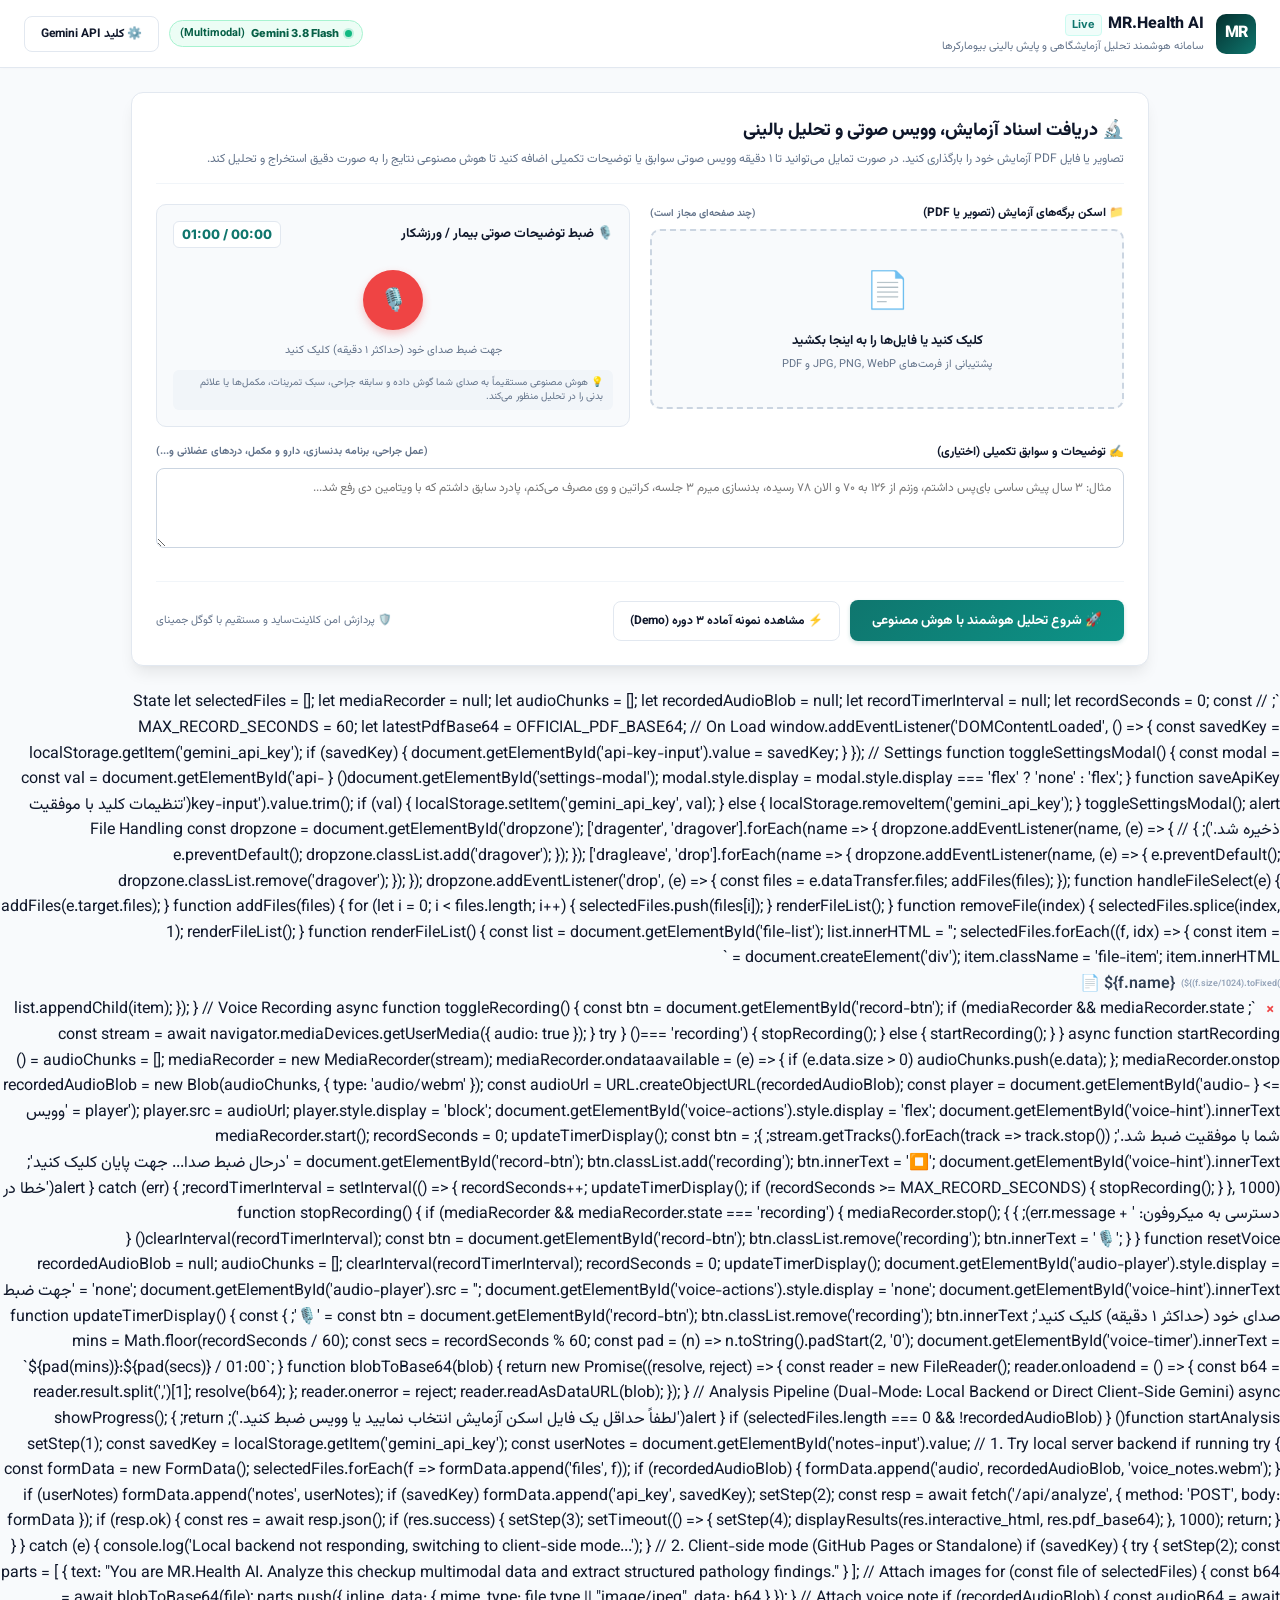
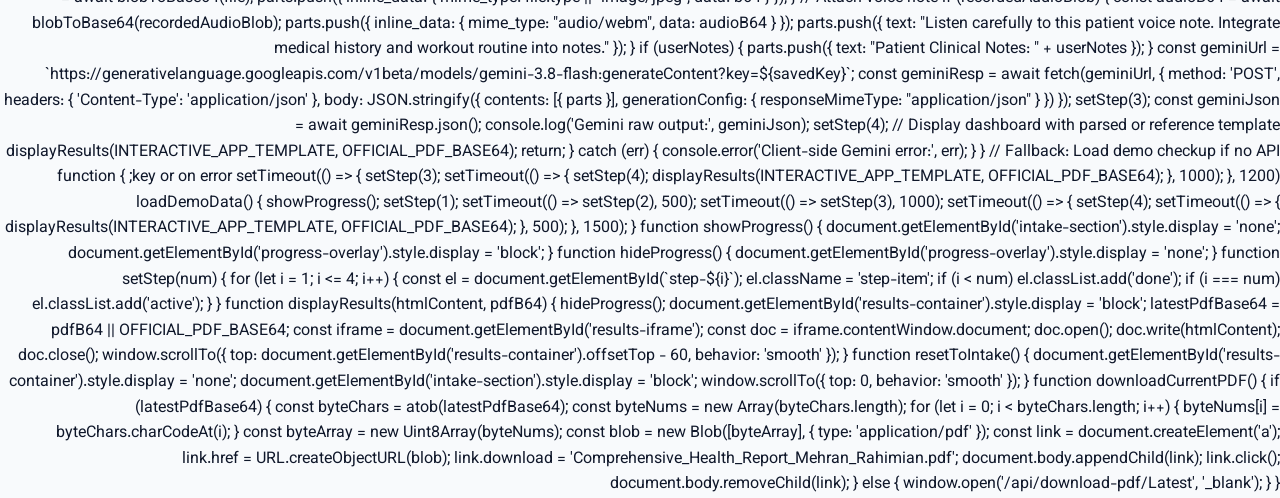
==== index.html @ 35e6fb1b "feat: Add standalone live web app for GitHub Pages with direct Gemini API and 1-min voice recorder" ====
<!DOCTYPE html>
<html dir="rtl" lang="fa">
<head>
<meta charset="utf-8">
<meta name="viewport" content="width=device-width, initial-scale=1.0">
<title>MR.Health AI — سامانه هوشمند تحلیل چندحالته چکاپ و آزمایشگاه</title>

<!-- Fonts -->
<link rel="preconnect" href="https://fonts.googleapis.com">
<link rel="preconnect" href="https://fonts.gstatic.com" crossorigin>
<link href="https://fonts.googleapis.com/css2?family=Vazirmatn:wght@300;400;500;600;700;800;900&family=Inter:wght@400;500;600;700;800;900&display=swap" rel="stylesheet">

<style>
  :root {
    --primary: #0f766e;
    --primary-dark: #042f2e;
    --primary-light: #ccfbf1;
    --accent: #0284c7;
    --accent-light: #e0f2fe;
    --success: #059669;
    --warning: #d97706;
    --danger: #dc2626;
    --surface: #ffffff;
    --bg: #f8fafc;
    --border: #e2e8f0;
    --text: #0f172a;
    --text-muted: #64748b;
    --radius: 12px;
    --shadow: 0 4px 6px -1px rgba(0, 0, 0, 0.05), 0 2px 4px -2px rgba(0, 0, 0, 0.05);
    --shadow-lg: 0 10px 15px -3px rgba(0, 0, 0, 0.08), 0 4px 6px -4px rgba(0, 0, 0, 0.04);
  }

  * {
    box-sizing: border-box;
    margin: 0;
    padding: 0;
  }

  body {
    font-family: 'Vazirmatn', Tahoma, sans-serif;
    background: var(--bg);
    color: var(--text);
    line-height: 1.6;
    direction: rtl;
    text-align: right;
    min-height: 100vh;
  }

  .en {
    font-family: 'Inter', sans-serif !important;
    direction: ltr;
    display: inline-block;
    unicode-bidi: isolate;
  }

  /* Top Navbar */
  .navbar {
    background: #ffffff;
    border-bottom: 1px solid var(--border);
    padding: 12px 24px;
    display: flex;
    justify-content: space-between;
    align-items: center;
    position: sticky;
    top: 0;
    z-index: 50;
    box-shadow: 0 1px 3px rgba(0,0,0,0.02);
  }

  .brand {
    display: flex;
    align-items: center;
    gap: 12px;
  }

  .brand-logo {
    width: 40px;
    height: 40px;
    background: linear-gradient(135deg, var(--primary-dark) 0%, var(--primary) 100%);
    color: #ffffff;
    border-radius: 10px;
    display: flex;
    align-items: center;
    justify-content: center;
    font-weight: 900;
    font-size: 16px;
    letter-spacing: -0.5px;
  }

  .brand-text h1 {
    font-size: 16px;
    font-weight: 800;
    color: var(--text);
    display: flex;
    align-items: center;
    gap: 6px;
  }

  .brand-text p {
    font-size: 11px;
    color: var(--text-muted);
  }

  .nav-actions {
    display: flex;
    align-items: center;
    gap: 10px;
  }

  .status-badge {
    background: #ecfdf5;
    color: #065f46;
    border: 1px solid #a7f3d0;
    padding: 4px 10px;
    border-radius: 20px;
    font-size: 11px;
    font-weight: 700;
    display: flex;
    align-items: center;
    gap: 6px;
  }

  .status-dot {
    width: 7px;
    height: 7px;
    background: #10b981;
    border-radius: 50%;
    box-shadow: 0 0 0 2px rgba(16, 185, 129, 0.2);
    animation: pulse 2s infinite;
  }

  @keyframes pulse {
    0% { transform: scale(0.95); box-shadow: 0 0 0 0 rgba(16, 185, 129, 0.7); }
    70% { transform: scale(1); box-shadow: 0 0 0 6px rgba(16, 185, 129, 0); }
    100% { transform: scale(0.95); box-shadow: 0 0 0 0 rgba(16, 185, 129, 0); }
  }

  .btn {
    padding: 8px 16px;
    border-radius: 8px;
    font-family: inherit;
    font-size: 12px;
    font-weight: 700;
    cursor: pointer;
    border: none;
    transition: all 0.2s ease;
    display: inline-flex;
    align-items: center;
    gap: 6px;
    text-decoration: none;
  }

  .btn-primary {
    background: linear-gradient(135deg, var(--primary) 0%, #0d9488 100%);
    color: #ffffff;
    box-shadow: 0 2px 4px rgba(15, 118, 110, 0.2);
  }

  .btn-primary:hover {
    filter: brightness(1.05);
    transform: translateY(-1px);
  }

  .btn-secondary {
    background: #ffffff;
    color: var(--text);
    border: 1px solid var(--border);
  }

  .btn-secondary:hover {
    background: #f1f5f9;
  }

  /* Main Container */
  .container {
    max-width: 1050px;
    margin: 24px auto;
    padding: 0 16px;
  }

  /* Intake Card */
  .intake-card {
    background: var(--surface);
    border: 1px solid var(--border);
    border-radius: var(--radius);
    padding: 24px;
    box-shadow: var(--shadow-lg);
    margin-bottom: 24px;
  }

  .intake-header {
    margin-bottom: 20px;
    border-bottom: 1px solid #f1f5f9;
    padding-bottom: 14px;
  }

  .intake-header h2 {
    font-size: 18px;
    font-weight: 800;
    color: var(--text);
    display: flex;
    align-items: center;
    gap: 8px;
  }

  .intake-header p {
    font-size: 12px;
    color: var(--text-muted);
    margin-top: 4px;
  }

  /* Grid Layout for Intake */
  .intake-grid {
    display: grid;
    grid-template-columns: 1fr 1fr;
    gap: 20px;
  }

  @media (max-width: 768px) {
    .intake-grid {
      grid-template-columns: 1fr;
    }
  }

  /* Upload Dropzone */
  .dropzone {
    border: 2px dashed #cbd5e1;
    border-radius: 10px;
    padding: 24px 16px;
    text-align: center;
    background: #f8fafc;
    cursor: pointer;
    transition: all 0.2s ease;
    display: flex;
    flex-direction: column;
    align-items: center;
    justify-content: center;
    min-height: 180px;
  }

  .dropzone:hover, .dropzone.dragover {
    border-color: var(--primary);
    background: #f0fdfa;
  }

  .dropzone-icon {
    font-size: 36px;
    margin-bottom: 8px;
  }

  .dropzone-title {
    font-size: 13px;
    font-weight: 700;
    color: var(--text);
  }

  .dropzone-desc {
    font-size: 11px;
    color: var(--text-muted);
    margin-top: 4px;
  }

  .file-list {
    margin-top: 12px;
    display: flex;
    flex-direction: column;
    gap: 6px;
    width: 100%;
  }

  .file-item {
    background: #ffffff;
    border: 1px solid #e2e8f0;
    border-radius: 6px;
    padding: 6px 10px;
    display: flex;
    justify-content: space-between;
    align-items: center;
    font-size: 11px;
  }

  .file-name {
    display: flex;
    align-items: center;
    gap: 6px;
    font-weight: 600;
    color: #334155;
    direction: ltr;
    text-align: left;
    overflow: hidden;
    text-overflow: ellipsis;
    white-space: nowrap;
    max-width: 200px;
  }

  .file-remove {
    color: #ef4444;
    cursor: pointer;
    font-weight: bold;
    padding: 2px 6px;
  }

  /* Voice Recorder Card */
  .voice-card {
    background: #f8fafc;
    border: 1px solid #e2e8f0;
    border-radius: 10px;
    padding: 16px;
    display: flex;
    flex-direction: column;
    justify-content: space-between;
  }

  .voice-header {
    display: flex;
    justify-content: space-between;
    align-items: center;
    margin-bottom: 12px;
  }

  .voice-title {
    font-size: 13px;
    font-weight: 700;
    display: flex;
    align-items: center;
    gap: 6px;
  }

  .voice-timer {
    font-family: 'Inter', sans-serif;
    font-size: 13px;
    font-weight: 800;
    color: var(--primary);
    background: #ffffff;
    padding: 2px 8px;
    border-radius: 6px;
    border: 1px solid #e2e8f0;
  }

  .voice-controls {
    display: flex;
    flex-direction: column;
    align-items: center;
    gap: 12px;
    padding: 10px 0;
  }

  .record-btn {
    width: 60px;
    height: 60px;
    border-radius: 50%;
    background: #ef4444;
    color: #ffffff;
    border: none;
    font-size: 22px;
    cursor: pointer;
    display: flex;
    align-items: center;
    justify-content: center;
    box-shadow: 0 4px 8px rgba(239, 68, 68, 0.3);
    transition: all 0.2s ease;
  }

  .record-btn.recording {
    background: #0f172a;
    animation: recordPulse 1.2s infinite;
  }

  @keyframes recordPulse {
    0% { box-shadow: 0 0 0 0 rgba(239, 68, 68, 0.7); }
    70% { box-shadow: 0 0 0 14px rgba(239, 68, 68, 0); }
    100% { box-shadow: 0 0 0 0 rgba(239, 68, 68, 0); }
  }

  .voice-hint {
    font-size: 11px;
    color: var(--text-muted);
    text-align: center;
  }

  .audio-preview {
    width: 100%;
    margin-top: 10px;
    display: none;
  }

  /* Notes & API Key */
  .form-group {
    margin-top: 16px;
  }

  .form-label {
    font-size: 12px;
    font-weight: 700;
    margin-bottom: 6px;
    display: flex;
    justify-content: space-between;
    align-items: center;
  }

  .form-textarea {
    width: 100%;
    height: 80px;
    padding: 10px 12px;
    border: 1px solid #cbd5e1;
    border-radius: 8px;
    font-family: inherit;
    font-size: 12px;
    resize: vertical;
    transition: border 0.2s;
  }

  .form-textarea:focus {
    outline: none;
    border-color: var(--primary);
    box-shadow: 0 0 0 2px rgba(15, 118, 110, 0.1);
  }

  .apikey-input-group {
    display: flex;
    gap: 8px;
    margin-top: 6px;
  }

  .form-input {
    flex: 1;
    padding: 8px 12px;
    border: 1px solid #cbd5e1;
    border-radius: 6px;
    font-family: 'Inter', sans-serif;
    font-size: 12px;
    direction: ltr;
  }

  /* Action Buttons Bar */
  .intake-actions {
    margin-top: 24px;
    display: flex;
    justify-content: space-between;
    align-items: center;
    border-top: 1px solid #f1f5f9;
    padding-top: 18px;
    flex-wrap: wrap;
    gap: 12px;
  }

  /* Progress Overlay */
  .progress-overlay {
    display: none;
    background: rgba(255, 255, 255, 0.95);
    border: 1px solid #cbd5e1;
    border-radius: var(--radius);
    padding: 32px 24px;
    text-align: center;
    margin-bottom: 24px;
    box-shadow: var(--shadow-lg);
  }

  .spinner {
    width: 48px;
    height: 48px;
    border: 4px solid #e2e8f0;
    border-top-color: var(--primary);
    border-radius: 50%;
    animation: spin 1s linear infinite;
    margin: 0 auto 16px auto;
  }

  @keyframes spin {
    to { transform: rotate(360deg); }
  }

  .progress-steps {
    display: flex;
    flex-direction: column;
    gap: 8px;
    max-width: 420px;
    margin: 16px auto 0 auto;
    text-align: right;
    font-size: 12px;
  }

  .step-item {
    display: flex;
    align-items: center;
    gap: 8px;
    color: var(--text-muted);
  }

  .step-item.active {
    color: var(--primary);
    font-weight: 700;
  }

  .step-item.done {
    color: var(--success);
  }

  /* Results Frame */
  #results-container {
    display: none;
  }

  .results-topbar {
    background: #042f2e;
    color: #ffffff;
    border-radius: 10px 10px 0 0;
    padding: 12px 18px;
    display: flex;
    justify-content: space-between;
    align-items: center;
    flex-wrap: wrap;
    gap: 10px;
  }

  .results-frame {
    width: 100%;
    height: 920px;
    border: 1px solid var(--border);
    border-top: none;
    border-radius: 0 0 10px 10px;
    background: #ffffff;
    box-shadow: var(--shadow-lg);
  }
</style>
</head>
<body>

  <!-- Navbar -->
  <header class="navbar">
    <div class="brand">
      <div class="brand-logo">MR</div>
      <div class="brand-text">
        <h1>MR.Health AI <span class="en" style="font-size:11px; font-weight:700; background:#f0fdfa; color:#0f766e; padding:1px 6px; border-radius:4px; border:1px solid #ccfbf1;">Live</span></h1>
        <p>سامانه هوشمند تحلیل آزمایشگاهی و پایش بالینی بیومارکرها</p>
      </div>
    </div>
    <div class="nav-actions">
      <div class="status-badge">
        <span class="status-dot"></span>
        <span class="en" style="font-weight:800;">Gemini 3.8 Flash</span> (Multimodal)
      </div>
      <button class="btn btn-secondary" onclick="toggleSettingsModal()">⚙️ کلید Gemini API</button>
    </div>
  </header>

  <main class="container">

    <!-- Intake Card -->
    <section class="intake-card" id="intake-section">
      <div class="intake-header">
        <h2>🔬 دریافت اسناد آزمایش، وویس صوتی و تحلیل بالینی</h2>
        <p>تصاویر یا فایل PDF آزمایش خود را بارگذاری کنید. در صورت تمایل می‌توانید تا ۱ دقیقه وویس صوتی سوابق یا توضیحات تکمیلی اضافه کنید تا هوش مصنوعی نتایج را به صورت دقیق استخراج و تحلیل کند.</p>
      </div>

      <div class="intake-grid">
        <!-- 1. Upload Lab Scan -->
        <div>
          <div class="form-label">
            <span>📁 اسکن برگه‌های آزمایش (تصویر یا PDF)</span>
            <span style="font-size:10px; color:var(--text-muted);">(چند صفحه‌ای مجاز است)</span>
          </div>
          <div class="dropzone" id="dropzone" onclick="document.getElementById('file-input').click()">
            <div class="dropzone-icon">📄</div>
            <div class="dropzone-title">کلیک کنید یا فایل‌ها را به اینجا بکشید</div>
            <div class="dropzone-desc">پشتیبانی از فرمت‌های JPG, PNG, WebP و PDF</div>
            <input type="file" id="file-input" multiple accept="image/*,application/pdf" style="display:none;" onchange="handleFileSelect(event)">
          </div>
          <div class="file-list" id="file-list"></div>
        </div>

        <!-- 2. Voice Recorder (1 Min Limit) -->
        <div class="voice-card">
          <div class="voice-header">
            <div class="voice-title">🎙️ ضبط توضیحات صوتی بیمار / ورزشکار</div>
            <div class="voice-timer" id="voice-timer">00:00 / 01:00</div>
          </div>
          <div class="voice-controls">
            <button class="record-btn" id="record-btn" onclick="toggleRecording()" title="شروع یا توقف ضبط">🎙️</button>
            <div class="voice-hint" id="voice-hint">جهت ضبط صدای خود (حداکثر ۱ دقیقه) کلیک کنید</div>
            <audio id="audio-player" class="audio-preview" controls></audio>
            <div id="voice-actions" style="display:none; gap:8px;">
              <button class="btn btn-secondary" style="font-size:10.5px; padding:4px 10px;" onclick="resetVoice()">🗑️ حذف وویس</button>
            </div>
          </div>
          <div style="font-size:10px; color:#64748b; background:#f1f5f9; padding:6px 10px; border-radius:6px; line-height:1.4;">
            💡 هوش مصنوعی مستقیماً به صدای شما گوش داده و سابقه جراحی، سبک تمرینات، مکمل‌ها یا علائم بدنی را در تحلیل منظور می‌کند.
          </div>
        </div>
      </div>

      <!-- Notes Textarea -->
      <div class="form-group">
        <label class="form-label" for="notes-input">
          <span>✍️ توضیحات و سوابق تکمیلی (اختیاری)</span>
          <span style="font-size:10.5px; color:#64748b;">(عمل جراحی، برنامه بدنسازی، دارو و مکمل، دردهای عضلانی و...)</span>
        </label>
        <textarea id="notes-input" class="form-textarea" placeholder="مثال: ۳ سال پیش ساسی بای‌پس داشتم، وزنم از ۱۲۶ به ۷۰ و الان ۷۸ رسیده، بدنسازی میرم ۳ جلسه، کراتین و وی مصرف می‌کنم، پادرد سابق داشتم که با ویتامین دی رفع شد..."></textarea>
      </div>

      <!-- Action Buttons -->
      <div class="intake-actions">
        <div style="display:flex; gap:10px; align-items:center;">
          <button class="btn btn-primary" style="font-size:13.5px; padding:10px 22px;" id="submit-btn" onclick="startAnalysis()">
            🚀 شروع تحلیل هوشمند با هوش مصنوعی
          </button>
          <button class="btn btn-secondary" style="font-size:12px; padding:10px 16px;" onclick="loadDemoData()">
            ⚡ مشاهده نمونه آماده ۳ دوره (Demo)
          </button>
        </div>
        <div style="font-size:11px; color:#64748b;">
          🛡️ پردازش امن کلاینت‌ساید و مستقیم با گوگل جمینای
        </div>
      </div>
    </section>

    <!-- Progress Overlay -->
    <div class="progress-overlay" id="progress-overlay">
      <div class="spinner"></div>
      <h3 style="font-size:16px; font-weight:800; color:var(--text); margin-bottom:6px;">درحال تحلیل چندحالته چکاپ با هوش مصنوعی...</h3>
      <p style="font-size:12px; color:var(--text-muted);">لطفاً شکیبا باشید؛ مدارک و وویس صوتی توسط مدل هوش مصنوعی پردازش می‌شوند.</p>
      
      <div class="progress-steps">
        <div class="step-item active" id="step-1">⏳ ۱. آماده‌سازی مدارک و استریم وویس صوتی</div>
        <div class="step-item" id="step-2">🤖 ۲. پردازش چندرسانه‌ای توسط گوگل جمینای ۳.۸ فلش</div>
        <div class="step-item" id="step-3">📊 ۳. ارزیابی ۳۵ بیومارکر، انطباق رفرنس‌ها و ترسیم ترندها</div>
        <div class="step-item" id="step-4">📑 ۴. تدوین وب‌اپلیکیشن تعاملی و نسخه رسمی ۵ صفحه‌ای PDF</div>
      </div>
    </div>

    <!-- Results Section -->
    <section id="results-container">
      <div class="results-topbar">
        <div style="display:flex; align-items:center; gap:10px;">
          <span style="font-size:13px; font-weight:800;">📋 گزارش و داشبورد تعاملی نهایی</span>
          <span id="result-status-tag" class="status-badge" style="background:#0f766e; color:#ffffff; border-color:#14b8a6;">آماده بهره‌برداری</span>
        </div>
        <div style="display:flex; gap:8px;">
          <button class="btn btn-primary" id="pdf-download-btn" onclick="downloadCurrentPDF()">
            📥 دانلود گزارش رسمی PDF (۵ صفحه)
          </button>
          <button class="btn btn-secondary" style="background:rgba(255,255,255,0.15); color:#fff; border-color:rgba(255,255,255,0.2);" onclick="resetToIntake()">
            🔄 تحلیل آزمایش جدید
          </button>
        </div>
      </div>
      <iframe id="results-iframe" class="results-frame" src="about:blank"></iframe>
    </section>

  </main>

  <!-- Settings Modal for API Key -->
  <div id="settings-modal" style="display:none; position:fixed; top:0; left:0; width:100%; height:100%; background:rgba(0,0,0,0.5); z-index:100; align-items:center; justify-content:center;">
    <div style="background:#ffffff; border-radius:12px; padding:24px; max-width:460px; width:90%; box-shadow:0 20px 25px -5px rgba(0,0,0,0.1); text-align:right;">
      <h3 style="font-size:15px; font-weight:800; margin-bottom:8px;">🔑 تنظیم کلید Google Gemini API</h3>
      <p style="font-size:11.5px; color:#64748b; line-height:1.5; margin-bottom:14px;">
        جهت انجام تحلیل زنده بر روی مدارک شخصی، کلید اختصاصی جمینای خود را وارد کنید. کلید به صورت امن در حافظه محلی مرورگر شما ذخیره می‌شود. (در صورت خالی گذاشتن، حالت نمونه آزمایشی ۳ دوره فعال خواهد شد).
      </p>
      <input type="password" id="api-key-input" class="form-input" style="width:100%; margin-bottom:14px;" placeholder="AIzaSy...">
      <div style="display:flex; justify-content:flex-end; gap:8px;">
        <button class="btn btn-secondary" onclick="toggleSettingsModal()">بستن</button>
        <button class="btn btn-primary" onclick="saveApiKey()">ذخیره کلید</button>
      </div>
    </div>
  </div>

<script>
  // Embedded Reference Data & Interactive Template
  const OFFICIAL_PDF_BASE64 = "[base64]/Y/+AAEEpGSUYAAQEAAAEAAQAA/9sAQwAQCwwODAoQDg0OEhEQExgoGhgWFhgxIyUdKDozPTw5Mzg3QEhcTkBEV0U3OFBtUVdfYmdoZz5NcXlwZHhcZWdj/8AACwgBXAj2AQERAP/EABsAAQADAQEBAQAAAAAAAAAAAAADBQYBBAIH/8QAIxABAAICAgICAwEBAAAAAAAAAAEUE1ERYRIxAwQCBUEhFf/aAAgBAQAAPwD8/[base64]/[base64]/i5w4AOxCT8fw5T/h8Mz/Ho/D60z/Ev4/[base64]/rTH8ef8/i4Q/l+PD4mHAdhJ+H48vZ8Pw8/xZfX+pzx/iw+H6PP8ev8PodPuP1/[base64]/pyf1/SL8/odPH830uP4rvsfV45/wAV3zfFw8v5/jwjkH1+MPX8H4cytvp/Bzx/i9+n9Tnj/Fv8H044j/Hs/[base64]/xTfc+rxz/ij+38PEz/iq+b8OJeeYcEvxx/qw+r+HMw0H0Ph54aP6XwRxH+Lf4fhjj09P4/[base64]/4pPvfB/k/4zf3/AIuOVF9n8eJl4vzj/XwQm+KP9Wv0vx/2Gl/Xfh6aX6f4f5C0+L8f8TRAAAAAAAAAAAAAAAAAAAAAAAAAAAAAAAAAAAAAAAAAAAAAAAAAAAAAAAAAAAAAAAAAAAAAAAAAAAAAAAAAAAAAAAAAAADkw8/zfj/in+9+H+SzP7H8PbOfbj/ZV3ye0bsJvi9rf6Mf7DT/AK6PTSfTj/IWXx+kjoAAAAAAAAAAAAAAAAAAAAAAAAAAAAAAAAAAAAAAAAAAAAAAAAAAAAAAAAAAAAAAAAAAAAAAAAAAAAAAAAAAAAAAAAAAOSg+X0qfvR/ksz+xj2zf3Pcqz5PaJ2E/w+1v9H3DT/rv40f0/ULL4/SR0AAAAAAAAAAAAAAAAAAAAAAAAAAAAAAAAAAAAAAAAAAAAAAAAAAAAAAAAAAAAAAAAAAAAAAAAAAAAAAAAAAAAAAAAAAHJQ/L6VP3fUsz+x/rNfc9yrPk9onYT/D7W/0fcNP+u/jR/T9Qsvj9JHQAAAAAAAAAAAAAAAAAAAAAAAAAAAAAAAAAAAAAAAAAAAAAAAAAAAAAAAAAAAAAAAAAAAAAAAAAAAAAAAAAAAAAAAAAAclD8vpU/d9SzP7H+s19z3Ks+T2idhP8Ptb/AEfcNP8Arv40f0/ULL4/SR0AAAAAAAAAAAAAAAAAAAAAAAAAAAAAAAAAAAAAAAAAAAAAAAAAAAAAAAAAAAAAAAAAAAAAAAAAAAAAAAAAAAAAAAAAAHJQ/L6VP3fUsz+x/rNfc9yrPk9onYT/AA+1v9H3DT/rv40f0/ULL4/SR0AAAAAAAAAAAAAAAAAAAAAAAAAAAAAAAAAAAAAAAAAAAAAAAAAAAAAAAAAAAAAAAAAAAAAAAAAAAAAAAAAAAAAAAAAAHJQ/L6VP3fUsz+x/rNfc9yrPk9onYT/D7W/0fcNP+u/jR/T9Qsvj9JHQAAAAAAAAAAAAAAAAAAAAAAAAAAAAAAAAAAAAAAAAAAAAAAAAAAAAAAAAAAAAAAAAAAAAAAAAAAAAAAAAAAAAAAAAAAclD8vpU/d9SzP7H+s19z3Ks+T2idhP8Ptb/R9w0/67+NH9P1Cy+P0kdAAAAAAAAAAAAAAAAAAAAAAAAAAAAAAAAAAAAAAAAAAAAAAAAAAAAAAAAAAAAAAAAAAAAAAAAAAAAAAAAAAAAAAAAAAByUPy+lT931LM/sf6zX3Pcqz5PaJ2E/w+1v8AR9w0/wCu/jR/T9Qsvj9JHQAAAAAAAAAAAAAAAAAAAAAAAAAAAAAAAAAAAAAAAAAAAAAAAAAAAAAAAAAAAAAAAAAAAAAAAAAAAAAAAAAAAAAAAAAAclD8vpU/d9SzP7H+s19z3Ks+T2idhP8AD7W/0fcNP+u/jR/T9Qsvj9JHQAAAAAAAAAAAAAAAAAAAAAAAAAAAAAAAAAAAAAAAAAAAAAAAAAAAAAAAAAAAAAAAAAAAAAAAAAAAAAAAAAAAAAAAAAAclD8vpU/d9SzP7H+s19z3Ks+T2idhP8Ptb/R9w0/67+NH9P1Cy+P0kdAAAAAAAAAAAAAAAAAAAAAAAAAAAAAAAAAAAAAAAAAAAAAAAAAAAAAAAAAAAAAAAAAAAAAAAAAAAAAAAAAAAAAAAAAAByUPy+lT931LM/sf6zX3Pcqz5PaJ2E/w+1v9H3DT/rv40f0/ULL4/SR0AAAAAAAAAAAAAAAAAAAAAAAAAAAAAAAAAAAAAAAAAAAAAAAAAAAAAAAAAAAAAAAAAAAAAAAAAAAAAAAAAAAAAAAAAAHJQ/L6VP3fUsz+x/rNfc9yrPk9onYT/D7W/wBH3DT/AK7+NH9P1Cy+P0kdAAAAAAAAAAAAAAAAAAAAAAAAAAAAAAAAAAAAAAAAAAAAAAAAAAAAAAAAAAAAAAAAAAAAAAAAAAAAAAAAAAAAAAAAAAByUPy+lT931LM/sf6zX3Pcqz5PaJ2E/wAPtb/R9w0/67+NH9P1Cy+P0kdAAAAAAAAAAAAAAAAAAAAAAAAAAAAAAAAAAAAAAAAAAAAAAAAAAAAAAAAAAAAAAAAAAAAAAAAAAAAAAAAAAAAAAAAAAByUPy+lT931LM/sf6zX3Pcqz5PaJ2E/w+1v9H3DT/rv40f0/ULL4/SR0AAAAAAAAAAAAAAAAAAAAAAAAAAAAAAAAAAAAAAAAAAAAAAAAAAAAAAAAAAAAAAAAAAAAAAAAAAAAAAAAAAAAAAAAAAHJQ/L6VP3fUsz+x/rNfc9yrPk9onYT/D7W/0fcNP+u/jR/T9Qsvj9JHQAAAAAAAAAAAAAAAAAAAAAAAAAAAAAAAAAAAAAAAAAAAAAAAAAAAAAAAAAAAAAAAAAAAAAAAAAAAAAAAAAAAAAAAAAAclD8vpU/d9SzP7H+s19z3Ks+T2idhP8Ptb/AEfcNP8Arv40f0/ULL4/SR0AAAAAAAAAAAAAAAAAAAAAAAAAAAAAAAAAAAAAAAAAAAAAAAAAAAAAAAAAAAAAAAAAAAAAAAAAAAAAAAAAAAAAAAAAAHJQ/L6VP3fUsz+x/rNfc9yrPk9onYT/AA+1v9H3DT/rv40f0/ULL4/SR0AAAAAAAAAAAAAAAAAAAAAAAAAAAAAAAAAAAAAAAAAAAAAAAAAAAAAAAAAAAAAAAAAAAAAAAAAAAAAAAAAAAAAAAAAAHJQ/L6VP3fUsz+x/rNfc9yrPk9onYT/D7W/0fcNP+u/jR/T9Qsvj9JHQAAAAAAAAAAAAAAAAAAAAAAAAAAAAAAAAAAAAAAAAAAAAAAAAAAAAAAAAAAAAAAAAAAAAAAAAAAAAAAAAAAAAAAAAAAclD8vpU/d9SzP7H+s19z3Ks+T2idhP8Ptb/R9w0/67+NH9P1Cy+P0kdAAAAAAAAAAAAAAAAAAAAAAAAAAAAAAAAAAAAAAAAAAAAAAAAAAAAAAAAAAAAAAAAAAAAAAAAAAAAAAAAAAAAAAAAAAByUPy+lT931LM/sf6zX3Pcqz5PaJ2E/w+1v8AR9w0/wCu/jR/T9Qsvj9JHQAAAAAAAAAAAAAAAAAAAAAAAAAAAAAAAAAAAAAAAAAAAAAAAAAAAAAAAAAAAAAAAAAAAAAAAAAAAAAAAAAAAAAAAAAAclD8vpU/d9SzP7H+s19z3Ks+T2idhP8AD7W/0fcNP+u/jR/T9Qsvj9JHQAAAAAAAAAAAAAAAAAAAAAAAAAAAAAAAAAAAAAAAAAAAAAAAAAAAAAAAAAAAAAAAAAAAAAAAAAAAAAAAAAAAAAAAAAAclD8vpU/d9SzP7H+s19z3Ks+T2idhP8Ptb/R9w0/67+NH9P1Cy+P0kdAAAAAAAAAAAAAAAAAAAAAAAAAAAAAAAAAAAAAAAAAAAAAAAAAAAAAAAAAAAAAAAAAAAAAAAAAAAAAAAAAAAAAAAAAAByUPy+lT931LM/sf6zX3Pcqz5PaJ2E/w+1v9H3DT/rv40f0/ULL4/SR0AAAAAAAAAAAAAAAAAAAAAAAAAAAAAAAAAAAAAAAAAAAAAAAAAAAAAAAAAAAAAAAAAAAAAAAAAAAAAAAAAAAAAAAAAAHJQ/L6VP3fUsz+x/rNfc9yrPk9onYT/D7W/wBH3DT/AK7+NH9P1Cy+P0kdAAAAAAAAAAAAAAAAAAAAAAAAAAAAAAAAAAAAAAAAAAAAAAAAAAAAAAAAAAAAAAAAAAAAAAAAAAAAAAAAAAAAAAAAAAByUPy+lT931LM/sf6zX3Pcqz5PaJ2E/wAPtb/R9w0/67+NH9P1Cy+P0kdAAAAAAAAAAAAAAAAAAAAAAAAAAAAAAAAAAAAAAAAAAAAAAAAAAAAAAAAAAAAAAAAAAAAAAAAAAAAAAAAAAAAAAAAAAByUPy+lT931LM/sf6zX3Pcqz5PaJ2E/w+1v9H3DT/rv40f0/ULL4/SR0AAAAAAAAAAAAAAAAAAAAAAAAAAAAAAAAAAAAAAAAAAAAAAAAAAAAAAAAAAAAAAAAAAAAAAAAAAAAAAAAAAAAAAAAAAHJQ/L6VP3fUsz+x/rNfc9yrPk9onYT/D7W/0fcNP+u/jR/T9Qsvj9JHQAAAAAAAAAAAAAAAAAAAAAAAAAAAAAAAAAAAAAAAAAAAAAAAAAAAAAAAAAAAAAAAAAAAAAAAAAAAAAAAAAAAAAAAAAAclD8vpU/d9SzP7H+s19z3Ks+T2idhP8Ptb/AEfcNP8Arv40f0/ULL4/SR0AAAAAAAAAAAAAAAAAAAAAAAAAAAAAAAAAAAAAAAAAAAAAAAAAAAAAAAAAAAAAAAAAAAAAAAAAAAAAAAAAAAAAAAAAAHJQ/L6VP3fUsz+x/rNfc9yrPk9onYT/AA+1v9H3DTfrv40n0/ULL4/SR0AAAAAAAAAAAAAAAAAAAAAAAAAAAAAAAAAAAAAAAAAAAAAAAAAAAAAAAAAAAAAAAAAAAAAAAAAAAAAAAAAAAAAAAAAAHJQ/L6VP3fUsz+x/rNfc9yrPk9onYTfF7W30p/2Gm/XT6aX6c/5Cy+Of8SugAAAAAAAAAAAAAAAAAAAAAAAAAAAAAAAAAAAAAAAAAAAAAAAAAAAAAAAAAAAAAAAAAAAAAAAAAAAAAAAAAAAAAAAAAA5KD5p/xUfen/JZn9jPtm/uT/sq35PaIhN8c/6s/p/lxMNH+v8Ak9NL9L5P8ha/F+f+J4/[base64]/l+TzfP+f+SpvvfJ/ksz+w+T2z32vy5mXg/P2jEn4T/r3fW/PiYXn0fn44/wBaH6X2f8j/AFcfB9mOI/16/[base64]/z+xG3i+x9mOJ/1Sfe+z7/ANZ77vzczP8Aql+x+fMy8n5T/r5H1Ep/i/PiVl9b5+OP9XH1fuccf6tvg+9/nt6/[base64]/Y+9/k/6qPtfb55/1T/Z+bnn/AF4Pk/LmUMuA+/x/Lh6Pj+Xh7Ph+zx/Xu+L7sx/Xo/H7/aSPv9u3+y/2X+y/2X+y/wBl/sv9l/sv9l/sv9l/sv8AZf7L/Zf7L/Zf7L/Zf7L/AGX+y/2X+y/2X+y/2X+y/wBl/sv9l/sv9l/sv9l/sv8AZf7L/Zf7L/Zf7L/Zf7L/AGX+y/2X+y/2X+y/2X+y/wBl/sv9l/sv9l/sv9l/sv8AZf7L/Zf7L/Zf7L/Zf7L/AGX+y/2X+y/2X+y/2X+y/wBl/sv9l/sv9l/sv9l/sv8AZf7L/Zf7L/Zf7L/Zf7L/AGX+y/2X+y/2X+y/2X+y/wBl/sv9l/sv9l/sv9l/sv8AZf7L/Zf7L/Zf7L/Zf7L/AGX+y/2X+y/2X+y/2X+y/wBl/sv9l/sv9l/sv9l/sv8AZf7L/Zf7L/Zf7L/Zf7L/AGX+y/2X+y/2X+y/2X+y/wBl/sv9l/sv9l/sv9l/sv8AZf7L/Zf7L/Zf7L/Zf7L/AGX+y/2X+y/2X+y/2X+y/wBl/sv9l/sv9l/sv9l/sv8AZf7L/Zf7L/Zf7L/Zf7L/AGX+y/2X+y/2X+y/2X+y/wBl/sv9l/sv9l/sv9l/sv8AZf7L/Zf7L/Zf7L/Zf7L/AGX+y/2X+y/2X+y/2X+y/wBl/sv9l/sv9l/sv9l/sv8AZf7L/Zf7L/Zf7L/Zf7L/AGX+y/2X+y/2X+y/2X+y/wBl/sv9l/sv9l/sv9l/sv8AZf7L/Zf7L/Zf7L/Zf7L/AGX+y/2X+y/2X+y/2X+y/wBl/t8z9/tH+f3u3l+X7nP9eH5vsc/15Pk+TlB+U8vkB3l9R+XD7/H5OEv4/[base64]/YnaP8vmmf6i/[base64]/[base64]/iQjDgN/kzSYa4y1xk2xiXEXwggpeUEDjLSYxu/v539PX6Z7phplhgEbqnOfUGT/B71RXlXj12szCvHZvQrdguMWFmcU3hnsbukV+S6F7y285uBy9meWlmeWl3IrlVpdyq8uWW8mt9bx3K7l3q4Z7v5p7v2a4dXbvQjf7J7kcPfr9nt+H0K3z+2i8P7X7FLoP/P4S91nqx9nPyn3Rldwndvkvn/Ib9HuDfOQ3/gruq9DgPge3KTS4L+T+1pXfRn5rQ1N520y/[base64]/4Jpkym7Iv848S+bRaKRa5/4l6d+23KdU7995nfCV+qe+Z1zoed+V+iV1BbRq1bpqkX0WtfrC67fLkpU+Tc9/9tlid2NUO3apds2V+06XO86Ust35INqt3zPtMv1XuhDt3R/VX644vog9DvT69LDdfk7v5L4KD/S78fr8uM37X4I/XFjuJ9Cf94KpfdL1193/J50JXdP7jdR/6pVqG2/ePk/cn/878UfL8336o8Xr17OEOUXfL+mf75+9UIc+56ZZ/p6Zp7oi3n2LW5BPRvOFgKiLUbvDdEwwvjllgTI3i7mFJYRZi0tzlDNCZBJnPFvK84sLFtjtyJURZg8HWEcZKuzBF6MaKuz6wJk79dm1yXR1mYFyCTOZjnO3ltwth6oGWfrEYSJI/xSlV8+INqHvEK0vEK0vAAZx5n8JhRTVeGajWghlpH7rFBMP4VlBYVohS3Bsq2vBcoyoZtEK1wl0QrqRYnGuWbCGSHaNoEaVS/43ib8qhGQ8e/dbRPRdrjuVSjLKoJoVa77O5RlO5JoVGuFg6pXD6nA2eFugaqn6uFu8XCP4Yx8H9FvhWX8+3jfoIRlBwYlLKsbtHlQPKFc43rIlEDt9NCjSol25J0wnAmVFGNEOzuiLCNQI9/n9JsTrUGJRrUlteG3mlxbDcqyhiQa14umf3liUMKyU6a++k0pVuQsOyX8Yto5LVEVRDsnH4Ri9LvLvs8Jv6IaJtoF1+sWZVlLEs0nRLssqUSL4szAMoEzyi/[base64]/qUHZMDmUnA4dS171JgBXhSjSVr20Wb9LHoZh8isWheCdChUMpmhyK0GOumkORb242h9IwOZRGIodSDDmUtu5NQljp6g6lwx2K/[base64]/UN6VJ6/cuJ+88vGevGbH/eRVGOuTV9wMZS/[base64]/phTJlrxJn3mjECoACoAAoE7ZD6elQsEPBDiVFhqJiRTIlfoYi3rvkoTaM2vC01ob1Jy/sUKYnQ8l4h6I5lPbQHUoWO5SoQ2H/kdJvM6YkyFD0XB5AAVAAFOxQsEOZuh2KgpUbFSvCp/TZoZgcCiEIasPTWRse+5NXz9qw5b1r+E9e2KFgh5JJhuLfCHV4hxJ1KIpP2YkzbzROUQAUAAVAsWUo2KGMaYcy/Awlgx3Ks8pQVKz4l6eMKUkylEhnGLVh1IZHUBu2P3k5UhvGDmVyMpQzx3Yo7WCNciscShgobu1Qog6F/p7Xjd8+lT4ldoYSwQqAAqBMPVCwQ8EOZap2KDasBEzpuUNRMxSLQ0FtGLVh1IaxQ8EOJYsMJexTXNyhWH59WPMp/bBimqIAKAAKgIIdCnYo052hSKAwpngsT0mSoUQ6w6gNT3Jt+Atqw9nUhrFDcTtDcXiHcqs5FKXx5e4OJYQSerfln7fEp+zvpMhQdKwAKADKtAMFOxTsUKZqh2LDimBKkgwlgUNBbRi14cxrw5vu1oaxQ8EOJfMMJdkOZcDHroQZiu5QuE/pnHr7O2l/[base64]/ufbk9Uxqw9ihYIeSSYZy2ykTb+L0DkXNUMq/7oRSphxUY+xQejgUAAVAAVAma4cyhgwFO5T+DsU4b3R1hxJ1KIFPOajG3aGEHcp8LKCgNoza8JTUhrFDwQ4l1Q5FzVAUh2KoDbuzQzEChTCly31KKqyMM0MBUAAUt4CCHUrSHcoFdigTvEMxPXzdlp8CpqT83/XDqA0vozaM2vCk1oanaocScSjIULLKUDrEj+hYcW2HonoTfk93gim19L+xBaAAKAAKdigj2qGcYofiZoaiYsXvnnsHtdg7lN6dYdSGURue8tqw4xkKdiiO7lCiDqWsYMXNHYoGlCeic08BU5LMG3tgBUABUKYZKNihTNoO5Qo7lCwcylPw8DUnmTLo/[base64]/xtbAAqAAqBM0g7lEDsU7FAy2aHYsOJftThTkv4YihElqA2jNoza8PgzFOxQJmyHYnYoIaw4tkNRM5Tyb+FTVKakwAqAAqAAKGPfoYwsQ8EOBTsUezQvscKZksn/[base64]/D+XfDz5nSgYZCoACoEw7UMa/Q4l4E+xQsEMZzg7FhJWHuX8UpiTcoeTeUpqgNozaMGrDOlCwQ8EOJekOxexQFKA4uENRMxQJlLl/5NtX2p+VB1AAFAAFOxTsUKZvh2LDCmdKsgxFe+9CbRi1YdSGp2uH0nIjQ3nGOxRFnd2hqBkKcyiBTznaS/0bWwAKgAKgYIcy7TuURA7luexQ1AxFxUrp+kJnSs/[base64]/f73L+SKYkzFMkRAAVAAVAmcodiOuxQsENJjpXvKlYCpsTOUNTOMGrDqA2jNiyfvLBDwQ4l9Q5FzVDMPsWxHUrUoQQ+5Xg/[base64]/Lo9A7FcP89zv33qPqUmBlKCCsACoACoGCH8ix2KB3sUOLvUGxYEUxJ+WMoqA2jNozacOjJCzsU7FAGzFCo3pQend6hRB1K4FPqtZmFee3ehG7BcPz/g0XOOJw0/GY9n0zOLAcnjM/SzLKFUwRVdvuzuqJBKnohWqnYYoQKHS+PvQud5FQuCGiMqFrnZ0bVn9qFgfWBX5hTH2b/ClyPrI0FSu7TrETVBv0OOKUQqjenjPbnbyOtNgJOhWi1zVTYH3mVr/lt4nSYSuPDv3c2CxUjoYSajc9WoUqRVOWE8pjuSq14FFWeYnwCjRJKi2aqklO68RGQqhs5tcvvUKj+j/GL8r9NBr/bxbL+Pe9oX6jKKanGUObAa9SLzYOw8TmR8xbd9ZyGjM9R2PgI9anrobQ61jlFLQ9NZ/SUX0YzTf+iYTE+1PtcNovGaKZN0xmr8Tn12xHXQ9h05nfOhVJCddWs/9zvtoiGQxmhxOy0uNkxlMcUyxM2PpecTYZoRngfSijBKfae1qFs6nBChV/[base64]/9j/4AAQSkZJRgABAQAAAQABAAD/2wBDABALDA4MChAODQ4SERATGCgaGBYWGDEjJR0oOjM9PDkzODdASFxOQERXRTc4UG1RV19iZ2hnPk1xeXBkeFxlZ2P/wAALCABpAJUBAREA/8QAGwABAAIDAQEAAAAAAAAAAAAAAAEGAwQFAgf/xAAmEAACAQIEBgMBAAAAAAAAAAAAAQIEEgUVIVEDETEyQVITFCJC/9oACAEBAAA/APn4BPIm1i1i1i1i1i1i1i1i1i1kWsciAASkZYcJy8Gzw6SUvBnjQSfg9ZfLYZfLYZfLYZfLYZfLYZfLYZfLYZfLYZfLYxyoZLwa/[base64]/aLpg8NIlspY/lG2gAAAARJaHLxCKsZSsYjrIqlUv0zVJj1Orh/ei64P0iWum7UbJIAAAB5l0ObX9jKXjP9FSqu5moyY9Tq4f3ouuD9Ilrpu1GySAAAAeZdDm1/Yyl4z/AEVKq7majJj1Orh/ei64P0iWum7UbJIAAAB5l0ObX9jKXjP9FSqu5moyY9Tp4e/2i64PLSJa6V/lG2gAAAARJ6HLxCX4ZS8YlrIqdU/[base64]//[base64]/S3cMLrwpCWJCDyyHiuhz0xdgACdkAJqAEfICtzAxJZiJYVvX1319/M92hRVuLwh4FPXrt4GuHNr/iWrdx1cZVE/0G/ruLy6ujV8PlT3Cr4JrgVMApw/w2rlnJmBXBvjbsawgt+nhhHy+F44QdJ4VoxKJRYT9k+z+F9yf2/pu9PdJuwLYPvK9FYZ+37hJvjZt7ivu2yW+i35St48BnGXgYs2jEeCA7BbLdgO0eWGgxkRbwNDHL+p7P0lICvTomgV8SBgohbUSgSujVwKvhccIO4wuEtE0IM4E6YUMSLrntw/i7Ds+MzAnd+PlQ4n3ukI+cc7jSAuspoVtFxwSRdslhN+ewhSohJoSOCY6JEi/v0Do51F8ZLxA6FVhUQKTphH3usJt1iOs2rVqkrIBGWIFFOS6BlxCmDnuaQ5KEjfOEPHB+CzxQIQw+J0S/pS9pxmEaOC8BDyTllTOEm9wreykhulVIHC7k1sOsCLsBnSeU/1A7I8sauNlAQViKz4hdBPvG2AqHfXaJUHV4CsSsQ0Fo3xh/+V1Kj4NOyB02FcJ0ZFMJtGWgMb0y0l3uaOcLv3BY5g5LCuH0ypj+gKBH0ZBFQ7Z/iuvtkeS/[base64]/vDxgltVQlwFJSn6iF5Fv4z2WsCBISeqy+ubAJypy+BRhBt89Laf3//E6Pxa+f1+/fAfr576VGWlRN2vTrr+vH9cf/b7a1Gb5e+rzWax+XUDR93IOvxYr/[base64]/dRziwmna0DpdZOBkYWy40Uz7iqE3/N95mbB3gVL2jVYsYSEvoodsubIkjtXnm1pcmFpywDt/rlywK3yaLWDu2etbtcLFHdGuKJpg+fBoTn2BrQnZ1XmwulghRe3tY3TwR9v7vLF2YNrPlydhfX8pmUI53RJ06ZvKHt2DU6ig2VyajH1kAS4EJpGWzqx8hirLbJYsdBJ3E9/[base64]/Qjvaf3NO0qtkftek83253Zvrc7eBjkbvbTTPWB1ROXw3g3gIdDb6zf3HzT4rD+zZ89JJ5Mm+c86QdNvyj5nDyrDU/mfk0or5Pjj1kmd6psNXxNPdqi+RqOa4y+1PU+Rp86PAbuS69OW8p3ahyDew3yH79d/[base64]/gcLeTaQtCl+kMUmTM0P/HmBRp0mTbqcnqVDG1KQnSWF1urwPoeP5+Uy3w8fr+P6sTq9/hneQO4lMgtLHr/Eyfvw/PI5wmNGk93F88DomyRS6nug6HW/[base64]/SbtebK65jJYmxt6IjaVUX5e6skq0PEbYIcz8rro654RO0xir2gkZgIyDZRCSsztxPqoIVPUOPyE9KnQEv051845zi0/XM/pTJeEZKlNKSE5xOS+7zehmbI07kOjbjnMjmrlX204giDx0sz65el7fXTGsL9unXuiyetrW6s7nW75H2r03dFfpa6V3Lf34El/[base64]/[base64]/WAPNVtV+dAebHCEzn3SACRcgsQWDKScCcegKAyNn4skBmPGcPvPwamFQ1dPTB5bL9vu1+/aei+vYl5aGrehI2tWX2p1VchJZzkSY+73kB2du+FzffDRW7AWNwCFBsolIWN0EfIgVrOgZCtqiOmPlR0/5jXOKT9fb7YdRxjNSopZ5D0PB6bQNv20v48jEDbmOIzo35MjXLntk8WSwY7u57njvnvYgnN3vidk6HZP1ruaewCfZ97CeFn1M9WnmP/+Cy/[base64]/JFxqxfRgf4vwfCNSzSBMEfaGqRXaxiuzfQ5HFgYDgGr0wq6GSpMILJ6M4HJ+DYT4/X+EafL2P76/i8P5naCi4AzOBCnz9Gm/jx/+vx3ndDAg+x/[base64]/XobiMlcSG3qIdCas6C3ZnTZaLCDNahLmfJRdnbHVSWI0VeqlE6FIg0Zg5rM7Uu1SBok0h8+JdUkdVL5NNe8MkdnI5k+8mGVIkRwksMxXTYZl9Ho+xzcOJXMY2NieyzdYqex9D5icGa2IX1TXZq6W1A3vza1mWSttS3bRcy/[base64]/B1jUadKk6+oloxhTE/QiKaxOp88htL6fr3RdfL2P76/q9P5nqAW5k4gQlL5+jbfx4//HYx2HFU36HOvC85gkU+h8QY/V+vMxwJ6q4UESi8XnhpSvo7etUQWHpzcIXNUGNFWxus4uMnZF5iyq5iy4Gp2Gs3jJzKIWhlhbU/AMgWZTK0dECiUrYJhGDS5UqdBpFNt0hxa185TZUtScntoRC2sxQZMIa1WqUge7lWXSaYhy6RRLp06W0pIgMTaxCLUFWne3rsrnreROdjoNQDg6Na/AeQBguBW2MMC4rWFbfiDYamY+UQGKp6jKRhpoRqD34mCTHTHzSQaYcM6V/aEXTDlEEJusMLCaJ54MWGjVnLlZBTOWTn2y9Iblcn2F3bfXtjiPI0iMvRUdSUd2Ue7OKtmJiLBFmPs15YMzN3yuO++FFXtBI7BJkGwiElYXAe9iBSt6hoIOUZ0BL9NdfuOc4tP1En03ynhGStQy724oOJ0Owy/[base64]/vr+Lw/mewErgDM4EKfP0ab+PH/4/HPK42P/[base64]/xiY5dM2Vzc31/w92b5GdYtozfSW5b9/gmN8jLdv4y/[base64]/5/[base64]/PEBTmPzToXZPPXkfaw4l7AYdqj1MPcR0vHGOzNH/Ny0HSbq6wHmbf5m/WF9ceo7go9ZnrX8suf4DQ+xtu38Q86/+zfCmVuZHN0cmVhbQplbmRvYmoKMzYgMCBvYmoKPDwvRmlsdGVyIC9GbGF0ZURlY29kZQovTGVuZ3RoIDI2MzQ4Pj4gc3RyZWFtCnic7L1ZjyTJkSb4Hr/CHrsbaCtVFT2BAoHMjEjuPsxg2CTAeZiX3hzONBZBzpLNWezPX3yih4ia+WHu4VlkV3kTjfKQtENVLlX75NDVUeH/W8xiln9e1Z/Z27XYUvLy7Y8vf36h1brAV9Vf1vo1luRiXAqtKeAqu+B///Lrpf74y/98+eHXtPzPf3/BbcnmxZrolr/84eV/vPzm5c8vu0c45/1qcwkLkc1rLjHg6t8vf3qx3q3ZObn2j/vb3zXJOrvmiRjyYm1erQ+U42JtWL01OReeSggpOb9YG9dM2Xq3WGtXa52xYfn2ghtdDFTiYk1aY4xk8A6zupKiB9Wv0fnsF+vcWsjj3dbYteQUbcIjXFhDctaEpZSVgqG8WJfXaCkku5S0ks2WFktuNaG4vJSw5mJy4rsprMH4UpbiVx8pOlxZVlNcDLYxYMekby//9uKIaPU+0WCcIwJzTelsJ09rsdbjjc6kkC1oeQ0mh6Xk1TqXvFu+vTgKtFrM3NjVUCqGFkchriEGxzwoIXmDR4a85hzTYk1Zc7YuxHp/I3eJbUf3ziPuV1FKa7Q5eR51fw9ltwbv4jKGQzmuPjpLatyUy0opufrePkMqbnXFebcIF6izoQ+FOvcUQ2nomHCdab6UtIh4QDMUKShBUrFrNMVUNRgip2JWm20qi9INylDREpJWJMphDdZR5AcMpQMjcgqmLEo/KZU1E0WnlZlSXCmnYlmXh+ZTcmvxzi3KRihCOz1by7AmimGNrlqCEL11a/SxynHI7DR1SBIS/v0/LX9ip2DgLeoP9hYB3uKHXyf8p9glu8W54hfyubqNH36d8U83e4/9TP74dBY7Z7E3RkeUVptiEFdh1hS9U0925P3q7DQCRz6tMYQsQ3UUDFhLMiO2XyK/mbyjENaSrFeMYk0yhpJmqaNQVk92w39H0aw5gL0iLEfRgqVarJ1GQwH45kbrmvI+aMo25B3DhmQ02tpk4GKYMkGxYOGFNnZhmvgF4a04kC4D7WlEVuKTRJ7iu55+74jf+zd2JMf2QT/8l3/961//8Jc/LV9+O35++/cf/os1y2+//Gf+779/+9O8OSpLiX1rdJN7+6fDwzq1PbMWQ7C0+LLEQiBjDKsJdllDNn5ZAxHhrh1N9nfJxsWCXYttk1hTiXZZMwVa1pyd5yfsiHUMjr3+7/71/3r/w/Ljjz/8py//5+till/96vPrl5cV803LH/HDFre8v6y+7lHTYqFflHPAgIJzMWemuWxtWdZoQswmu8UWsxYXS1m+vawxRUs+JaaG5FJe1pSNj7ZUmnM5p2UtNsfoPC02lzWX4LABsiueGV2u5BAtFHZ1LroMLQbReR/[base64]/37H75WibYMJC/5ONkd5kluS9atJLufxysRP8at3ycQxuHplSjIFvyQbVmt8mxYm6/nesHrKjgZb6pUpBFsG++KSbFxNCD5PjAaVsPAokYAWifg9XXSg5ZxLnoScbFqt98zArg6gUXJkldqAFhJN+gVaSuwFhyqCVrxj3nedTTavJlvsYpp6E9+dV2eLd8oQQCNHeM8wGKYV72gyLVB99FhjhxEyrZTilbGCVo253lMt/P1FrsUqRdHaem19JmjJ5mzV27GFN6mPvI4SNO9Se3edDWgpWVPUvIkK5J461yqHQPWUqSyNkyEyLYVAvnG87kgN5B7bzVU0IFII9d4qQZAiYVwia9ByrsuiaAV5i3u8XUR7QKPkGg165pgWErY/VUurRoIKuYdFNBe04slkpePkHeZPzTxgCiA5W4JdmsFgB+Md2JmHafGUHbO9ipqNEEu0dyygapjVUEHjv9uvby+x/Xp/EaOvlOEX5EHiQPQrxdXI4MQlySTEeam5ipcTpog3FOaJ39RsFg8rAhFPLIITn61FLN5dlEEtA0Np+opRotYutbiIHqplSBRWViyt2rK2iRG0NTA7ZSx9tczKqNqq2gyyGp+svmKkzYKxSfrtrdsX/jpLfbdprY+8Ef+jpkbBdyot5CVmzDvwZ1hZsaB7EGEPjj+WoDk5uSVmtyZjGb/AftP7EotbYiprDAaLjyurJRcoLzHlunuqO2J+dyPxfpp3xTRo7/U7x1IaJN6wZ1uiegFv7TPWIT0WxjOKs1GNmj8WvE9qdp1EnQvtk4JJg13vg4hvVQtGp0XeYG3wa04AYWQw1oa0Fkd+fGjwuK2NZi3JU/vSwOysjQ6Czxhi5wIT+WtBuNVo7y+KqepmxX/1GpHVNCQlVzV+pQIy01MadNuWfS0eu9sSTV7Wgg8k7Fd3RNnyvv2nLy8//O7/GPtV2/arwRos8Isz4NWtm2Hc7fA1iO1Ou/nwyLZDcm1Innh3siR3x4hwM0YE6Xx0QNQGRLHyKN3DItzMA3oAh3wbkAN6iS35XULD3RiRfYTQQhsSfyCkxWJRunlErH+Fb/7wgGIbEO9bF0ZNbh2O5dEAR7tvMK9jMElZmQOeISzfXpqV9uNSUeDtlUWpJV959pnWKIXBpfb8+60VSfKlIozdpW7wGFdqRiUXlrXwN3fJ2VVGbYmDUf8ij6SJU7H6o1QfW1kS2SE0Up17ZJNspDrHWI2i0XgusWplI1mmQC/SR6VrvR40gLIL7A1avtFdkK+NWsC49PxTkxYwvqIujCArAePSCwIuIuDolIC3FzqjOYDl9vz7ndUcyPkCB5zTHMCl559KmgNYsy+MwCsO4NLzHHBBOJDzQ1TcxYlXZa/iuexUPJediueyU/Fctiqey2NU3GkPRvaiB3PaheHaCwLWPowvPftU0j4Ml14QMCkfxpeeFzCJD8OVIuDvBmfeiFFiwMApCd+IcB+PwSmp2wu+ZX2uQCWlOAGVlMIOqARtC1RS8oympAmoBBW4S1BAJWj49nX6sy/xt28NIKkvxFS/fp0GKkF03jN6OYDKCot7sjNQCTI+gL0CKkHDB/D00Zv4d04TUEmp3qVwSpDwdP25nXgcOUwwJagYskIpQQK+V/SHfjLMBTuhlKCCX6RQStAqEKhABtC2KCWIFVtUgAVoS2z/rShl/[base64]/tIIZaUMnyAPEuehXyluRgYn7kgmIY5LT1ZcnLBFPKGwT3xmY/[base64]/NpQiuzTasrOcxgZXZmJV+Cwipzy+VQbMgjvUNzLEvWj+Jtp2opjLcoianxaOmOoWtFGHM8oUc/MU5J+hubkv0AUEmFHgNUkv6Wx5juRioxpIcglRoy4BHdC1XyiB7BI41MYET3Y5UY0kOwSlIICA/pXrCSR/QIsJIEaMGA7kQrMZxHoJVeoznemUsf+16jObj2/Me+12gOX3r+qRrNwaUXPva9QnP40vMf+17QHFz5CDTHx4lXzS9FQXNAg1+IguYwSa6qc2yWEQeawyRoZuxoDihQjfhhAWs0x/t4UcAazcG1FwSs0Ry+9OxTg0ZzvI+XBBwUmsOXnhdwEDQHV54HLIPGmbHEX+BA8JoDiS5wIATNgUSXOBA1BxJd5EBSHEh0kQNZOJDoISoeysQrvwMsQdsAlkyaAUuQNoAlkybAEpSHAJZR+7BgLvqwqH0Yrj0v4Kh9GF96/[base64]/Mdi1UHD8XdBfYH1eXXC1EKiPxXqUMFlwkgfTRo2EdhsM8IQxO4tsLP4O7izoFHC0s6rTIKLO0nHn4Lt+/hDRPJYhTT3uIXU1wa2+fLtUMFPzt3/4teXKGWeLAVCwWI+gVvhQ0cxOS/+412WtuNMUTs31DF9O83DH6q1AtO4qIe2le1IHzunLKd06pYQbXZ3UV4pnTuj9KfM4Y0h7izthl1vz1bqrTPqkOzjlNU66l1OO6JS/mvXlQUUTqRVNJF00gYUnJoM4HpIb3F1rwMdKJ3gcP/zn//Wn3/71L//7219lDez7lc+/e/nhK8A/Wn6HBYtLbO0SU1rJQy5kl9/98eVHY53/1fK7//sFC4m15DKu/d1/X340Nhv+l7ff1aX2xNu8etu//OH//cNf/v0P//3Lv/3rX/59+Yw7fvv//Ouffvzxh0/f/vq///X9d3/4//66/Pj17etXE1361fKrXy249YevyGkP0yjJl7XkmilSR0lfch3Lxcd6eeyPxruvB27BReMWevty5C1xesvnA7eQHbc4FAUVGzuX6as5MsxPepivYdzyo7GlPuDC272++esRTn75om8pr0eGqJl/TF7pTd8SNrMyzkT+r32zV2Z4x7s3TPn0d8MUHyb1Eqag+LAElDp1A30rxr6WIxrgpsk6xWgqb8a+5YsPcMboqff3HTZGMquJodjcR+7d2xHm5Yl5hwxNJmrd6mI2MXoxtRMT/yD3PtGVm72fxGm/k9Kc80k/dg0x9vXaPDf6fYcvPHLL/JZP7shbfhIenlW3H5sXqhRrEYZJiBcPO8zGvr4d16K8+lB8cumUZp5/wqdprUpp3ML//7uXFVBK9tTAFXw3z5T+0XxiJQ+XV/KvzixlXqNjWoPnZKJS12jzyRnz6dM1NshSGNbkokF3h87IcsQNe6t90eevSk7GBGM+v96yWth05J0T660/srOYFhj7yd9qGjaUW/X82FymBcZ+kbkQ6pnJ5uEwzadXY8or2HqNpdPI882r6Xeb7LRxsvmIFCafZl9pp19vBxiymd3NPly/95Jj3DLl7dDeZ3rTpyNem8pkdGlmyndgxgUj/3zV1U43H3IqGz05wnz1lsyV/rGE2zzZtP+1/si69hO5iOmW17Q1gXJ5v2gi0SSBI7u9DTOubzE3u9Kuhs2TpRwt0fBkb+Xxi8K0YbDp9XvbxIaphz5vb5/V2bccmdVGceLfjUaf1a4js7rHn3xENz5NztYfYcmGi4eMfNqgHPq88tOsXj/EiL/5Mn9uG/SdrPenYcRZawKy6FxCnp3e3X36gn27fEn87qXFZCPg39UgbZoDcFuiigCc+6boscuSVo6d/RG/OD/[base64]/ScaBDGl5ZLpUESZ+AN4d649vL863n+/[base64]/j27q4LVG9hiXSdIX60t05pF9VBVBF3NaQ62rgMZaU6p6y1mursUzOJqv5U2YQRDjOhyk44rmFQVBlfb+6WR1VCUJNhnFQliYgfepz52lvBtJ/vL8rY5VLlFuSZyoWotytvI+Psbsk4NaHuwlC9JFPv3g78HUxSfnHwUrlQxXTlbUU8yi2LHMWBa4mLqxfdkCVBdEgWD61tssyIXspqNNRXLVtK0dUCN0xCLYTDdNSS2YzM17v74jrMUS3Cw2z7Eo2w6f8Y5YbPhfu5cD8X7ufC/Vy4nwv3c+H+u1+4f/uyFq4pKcGVWq9fv923xE2F1olP96TTiFCxsM4ZOlCWFAMnuaUW/vOfjInB2OiMIWPMqzcmvxnrgrGFjDWfezrR2SDjiRchR45Laft7rsfrN0HpQ6DnR7NBDsWxJ1yP0s0hwbui5UduuZSIcyWwfSE3BAafokS57evXntNzDXCdErnMEUZNsDV9DbeimZ6OxHwu52EZdz1Qenu+2UY3y/zOWwD5Y2k396jc9Bb6UEZbgyHvqJMOnI7K9a01o74RwmLRjSLxji/E1VDIXICT1pgdpwqHhI7ylltl+dVRat30Ax/TQNiAo/[base64]/Or+8/q+/Qe73uZEVtXHb+95/+G//+I+SeH1iuwXN6/us8KbDQud2gvjabHe4L+aOHR720dm6aYM3FtKwRgNUJOlcO95DvMVzK98//Ld/+EcdA/t6YsG8MqlgUZ2td53u8xfjvjjjPn8y7ku8Y54RXXlMdLfsZKfA87FM8TuW4rMZx/cvxSUldngLBYOVePztsq21O50EhYu1tgXOA9YLj4PuTAG9rm3JtUH24pLhchn2ayX7NeOT18VUK2twJY5fQm1rOznDltK6cLhxloaqWlFnrPTilkZSBTDj8apURg1EFdWMIY/aG5mZVOg0BuiiHfBIVewQUBfLTUn6swmtiQvDS2MUOBfG+FyxiTFein41pfgiFTv1HBHPTZn73NWZSoNHcuaMcFLuFY7LK0Q2ejAiRRm2SHvMbtaRE/65JBbIdQf9X136rk54jYh/+7SsufgaDp8pF0tysrmeWpu2voLSyq4ixvZxbb+ed3f/qNydMa9b861O7sRL0I2eAYzxFgrG+GhMKMb4t/pJHwh/X3F4l73w6ddDtbyJJK83b8pVH0jLmXMSjyQbbfJUdY53T4M45I3RMqyWS92Yu3wx6cSYz58fn6Z2Nq+06cd+j3Fmc5HtNU22S9lK2fmVF9KU20LavuYfmrp/zyfrvOil7/[base64]/8ipLp/kdvUEt+frncCfRzznqGPWO8u+rz0LsRvditg6GCU2sIIQ9Xdwnr1GhHTNCIRqRq8CF8mOWvNiY1MtPboRib/PW9k3O0bmYDwTwx6kf8OO5lg0soxgvESF43xX+oGxnpjKLfNzOvjNzIB5xDevYnZZK4eWVTuyPWdk7o/HXL287bhCAZ/aXd1uHJm894jDDmbsn7zDodug0+2u51gzGrRCHRsd86gKPsbaQ0WdtJvZHVt4TPTuX+/2p54pfMrB/BkqBuk5BLIst+HlDU5dMItN25DLu8pbP7atkXXduf31ICfixmdBYp2TEwGX+hK4O6LAVDU5XXHLsT5jlu3XYgQZBeiaLJII0UhlMQ9u8ZqzgkX+12IC3GN210I+qvSvAtBe9W43YWEtN2avCNWYtdgUT44bg7AuBkJkXeEnFfnuR2IHk/AsX0lRtJjDxWbmPdajSjs4Ls7rW1G5E5ZqOUVakWX4Uyr/xi52ijIBNWWQlihdiTCNLUjEeaq20UM6kUismlMIl41fq0tfaKzBp3YkTjgQ8d2JOXveUdypf/IqdXaW7Pa8L2xFW/DahLO/5MtyWvFVXg78uX7YCqedq/dbkeM+VyDzmXNSNBIZaoHqUv0waV6CmbbcgSAmT7n7JcPgBFh0+lm65q94bMQWnF6oC8meN9m7nM0UuYcfDDxlYzzn4z7+sa/w6fX+t92D8UVbfxT2N3UqiPR8p0MF8S3K1z5wCqQR+CuLgLy91gDOkn5xpw9miUxrTvRnDPaKm38fy4W/Ze4qV13zbl4pFgFOxx4HiFU5fyd3a4IcG4WQeKKmPeVw7k1Fm55pVYYF9a09/4OOVJb7+/IAK2evX8jTt5faM37y53KKY5XaO85hjN72jF07ZXHFLX/tltPD94O9zsYJLyVm0UG8haRlh6QyFXGPsQ/pjjrzN7t50wHvT6Zv2evH2/3+i65FmX8nl7fJXStp8nrIy/QGdMzbx7p7R3OP47Td++NH58/TZeCO5aJy+Wz6PFxoNXIPdWq59oAHIpHTOD+p0PznMqSyyFu3lHSPbci+cCim64sug45HYSYkiy8ry2Snyl4X5wsoPULK+IkDl+c/MNr3aA4+IIAaxp3EB43L7tlTcagnkBWXV68eSHvLRXuWYGD6+k0dQWWv8cKrEhjgQoOGVDzEhxcWMNuCQ4ur2GzBAdCToxeggPFDkHLAuO3y/L7S0YOfY5qAc4BQcQyrb85mtU6g7oIvRmIBNiC0x3GtkG++2R7IbS+9gqpLr36774sjaerxWuMY1rmxojVgjjmpRZOv11gv70In2TRFW7KvcJ1eYfIR49GJCnj1krRpjfryX7VDei9f2zVtX/Pq26+fdW1Mazh+y+7tp6Npj+0ELwOuX5wBW9MSMaE77AEI7WNQtEx9Ls+uG7J4j3WVuMO+PYeXPnDTa4+1Lzj5vWr3NmwVG0lTuKAnPcayCo49VhC+R3J+h8vPNDbmoNAJ9I+ywboRCbcZFMnbwRoJhhzmVIEv5K7eAM67VEIfqT/vX3yt7zQ2jXPD9gO4NQDSuDsv81UP3+6dqMzoX1k3DDd7U33THn7jLum7Zxp2NGYNnIeP78Z18H0D2blNzhbCAJnj/xdjfPGNfuUaIMIr7lkHKg4x9RxMl2JaUKaI84OdEEFy62kSI+Ng8/bDdb7i0cW97SZ8gXRkoKN03iBR+mWM2kOqSMGFJOdN4DGMUiskYxOU5spIdXNlNwmu43xdNmUyDj09kVGLBsdmZdsiGT+CsAefNIR9cFOHVEfjNdA+RDSjKkPgWr8vUte4fSTxpzO3D64o6K/4x1VuSMx0NvVZ+7f/V3R67j6Of0Q8fPwqe6jelz9e+2p0ki+/glhjSlRy+YpMe+mxMC4UrHRSIPvg/3CLobOv8P2cMbhD0X3f5IGVg+L5Zcr2Yp3hPdd5iMNTsX2f/y7jVDjtOeih329TOOebIKWsHw2meCaCc0TPaKPZ4tW7yhVdTiwI9vkBUb6DrmMlztM3+LUjnXnvqMm9pE6+tYbyqFofy2A+OoRTvX8rw2xWXI0aFyAM7j/2H+bsrzz73r6tTW5npJMC19AwfKpVHxUci5MxGm9uDPx6dtcOMbkFNHQxPBB1Zmv5IJ4UHBWcvJMwznBIEY+LJmI7w58pLBjMk5Lzrg28OHDkYk4LtlZJuKY88yNVnBecrDtATjUODIZnXtzvRanH/OBOXxicsRTIx+UzDT8MPX+2M465+4NaNmQ+NJ62DmIeLy3TMRrK5HPTOb7UzvvHFSMOoF/qR14DiLmFzwTMW9u8wBWBD6jGgzmE8+5JUQ2eBSI9chzEPnYZMfEwsciM7FyDQ8oLCFiMh+dHJbINSo49ZyJS7Sm/apH3Nff+oj7SpEj7tXD5Iz76cVyyL0aZD/eW01GzgGfJi5Hhiseydniipty1L1mvBxXrmQk55oracoR6JPk5bR0pSRyrLpSp37i/aR4cuS9UlI5012psxz/Pqm+nBOvzEQOlB/[base64]/Nla4Sa4qNenmBZl0iFVk26/[base64]/rEREC9rYZN437IiXcflrdW7klzwXOcPpcPWOtbGXOfP5hbeUz9Q2dzcVz0wV8N683gQobTpw3Xxmgi7WuRTg3oBK/tB5FpeBz14WdEt++rFma3ec8XhHk5bN7G4+JuW7NQI8e8TcHZhqDD1WdRhTvYOV1/rIrQbNylZTjFtWi9AcPMKOeCGOMB2pS+FEHw2z1sR/9Kqq1v/1TRIRA3pcjWIPvOXc4bzRcVNNkgfFnmD7u5ND81dO+41YB5CdNB7IyVA+9Iei5jo2ABYx23po4IbWkVk+7Lrg+4p/[base64]/on74L5Fz6l2y9MO2MfqB6DHl4mGKdfGQzP3tv2yjY8FLHZgNbcaiKo/[base64]/GhCOphocBF0vxaEBtaIUMEcYMBhsIfvzHP0wYZH8pBsyiU+kltNTNDqZ/fceI7qFRVcUgINHzSk5YliOjoP4s9lIoTJK0iILLrVqoEWkjE01RaBzKACq81FEQgGhOiHUpFP2atBxU4yWQhIAJRCWJITCoVqVQmBzJwmqzNM5R6Zskw4k4o7Y6O/o3fDSpQTxNMQb1Z4w9qjAOqUJMRTEPmrdEPxSJBShQzBVNRjNf4i8hIoBolTAF1RO4a/[base64]/8e4UFhwSttR45AQSdihwGxWo6SjNihPrLqCDy1ifPYI/DU7Ucf3RGzOguC8bFSra/fofOg3PTuD5W8PpQpjwyx/Xiw0aGCMuGwgGrf2HNxEzM70vt6I8ojodSzEnhYZC5dicwFa1fDRdkj/mU+WeO8awX5xRKRsQOZbLyvWKbq9UVf0BzsQAgvEK2OOwAdDeHlyyE8tLVwZQou9sYpOLqIkHawbZziV5tiwlGIo3FKNPHz6EZ2S9AvGN+CfvUXcVkqcdwg6YBRwOZ1G/QLvHnNm5gfqLuYH4gIcTgd1QLxRMwPPhNXeB0tAxExFq/jauxdecHQEbiAneo25Aci5sL3o6VwC/mF5FvILySvQn74axfyCyngLMgSNi9MYRfyA20X8gt8DtMu5AcyImU0MSdFhJI4NilsTPFUyA/k4iilSTogboO3nBjGgb/6q/DE4z5QpB85Qkrq9Tr8pIYqoSo1KQlqKQboAJhilgTLhKsjqKb4r+NvSlYSq1PilKgeS5v3DawB9StBNENdKDqkHjnUbXq7aKYMVFRYTUjUfZq8mIZilBiRYumwt4n7yjRFUsqIRabN2h8R/Lu51cbV4F8wudUl3xj8u+MQxDvWu5/o3MSP1BDWZCwT/WeJGxaca0ewmDVY5wNOla3pOqYmrWCfTFjUln/eXnIsl+uOrLE7yhBv2fA9IOIZcHhi3bePiKdDt3lrTCwjoGlevxjzdfTPuC2YSVGAyvabgcr+e+AbTABEpVEQEE/UMzA5ResEWwEJ7pE0BgPiCZSS2zxsCxpAbIf6CQgE4omCBpC3MCVoW5gSTSb25Qyg4gKvkS3uR+G9mVLlQdyXM1Cs49O4GmiYyITAgbivZqBY+RM0sAfiDqMEETxPM1hIscpnKkAAEZLsyCRFwSh9AxEZukiWP3A7BX/zV/AEeCbHX8ybF4OMj+sZSEVbzGRbiUOHXBPxF/umngHkHU4J4g6n9An/HhoSPPBhLLch5ElIIAKGmDDnxKeTmy0+zUu793bCslNgFGQqZwARiEnc4OMpcEFDmLD0hCvIhAl0T5Hz+dMGoE91yc8TmJ8iFwmo8iAmFe/iJjqA/c62oIGJu5hDigOubL95I6IuFqhDnqowERnBhJ/IWAVqkUkpTEYYMME3wiwF9QhbFSjUREAb/[base64]/3Cc7/w3C889wvP/cJzv/DcL/yy9guPCXJac6Up4Z1RTsqplzbdG+U8W+j1443npaLoodYQ3BQ0O9BD9++nWdgdiOdPVGD4ES7+RLPSpSLeHgl0Tyc/0NcjA/vudYvW2CvhUSpl3URHfTEURr/hC4FOb1LtqHsszGmNuxznxLFcrdR/xDnpc49z5uCCHPFwMc7Zo6M3xjkppxbnrL8Q56Qc93FOeDIEU7KOpFFNAdoWN4LM0T4doQNxV9wI4olAJ+W8D3SCuAt0grgPdFIu+0AniBLopGJaoNMH0wKdPhiOCPGf+GMX5/SIT/lUqyHlfSBv45ygIWY1zcEHdyrOCTJCglHzBsRdaSOIJ+KcICMWp4XDtK0YfaAW5qy/[base64]/TV2Jy45nB0Xb41TOe8G7Bb+82wG37j8zvrb3W+gML0Ue/YL+2QNyYnBtQaUgDKDngDEd8gbkYfnKc98AbirvMYiEBdZvgDVHwvkYZKQMSH1YS8cR/1HfIGKl+gsRoQOQqtQR0Q8Vo34T/Ohx3yBtoOeQMRs95Ab87HPfQGIr5rs0a1QGSmzwiY82kPvYGoG485nwf0Br516I3CDL3h7x30RuEk9AYyPg/LhA/WNceUCUkMJ6E3kHfQG4g76A1N9/fQG7fi30JvIG6hN9BOQG8UTkBvIKKZVZ6A3DBwnwnzDSegNxCBJuUJSQ7xRFEBqDvkDUQgGRrIDvFUUQHIwEfCBI+HE8gbiB15a7/rahr2yJt6qvqolxFMAICMVbCCcAJ5k/lP+IOwSmEV4QTw1gSwwT9EVAorCSdgN6UAE/4SdrCb0imF6Ij6TehPOIG7KaUWRCmcxN2UrSigSqxKQVrhJO6mrFVBZWHG3djcG+7GbqDhbspFMEX5EXmY8jn6xco/ySCVJ5PpdK83z1w5yMEkcaTCTOVyNeOVexYhKUc+pCkuX4tdrQ6iImodEWWSJUfrnVqdREP7Oua1Lvc1b9N2rK+PU4FBX0a1LfUVN81mJ4uzWKhaxYcpy4p/b6juuWd47hmee4bnnuG5Z3juGZ57hl/enuFR4Tp/a69SHF9XT2gekTj7Vm7rVRpXf0ez0k1A66eJ3pw6MelwHOcIgjad4E1vR/Lh70HQ/DSwMs/qYBXlHe1Q75DZdy/7syZcCWy5aOppVBLYMm404cxrLISDCOWEts8tnuSjmY4o/1ShSrcGW/RJ5Py4/NqrCH0pwbrt4y4H0Fwxa5ijb9dCaPFyCM0VmkNyOCs9+MDnpaMTKf+XafGeEFkNyyBEVn8hROawaaiOTmIrDvuLbYgMxBMhMpB3ITIQdyEyEE+EyFxI+xCZ48LYTf9PEE/0/3ShdnQPOr4FosTIaq9NxMiISouRERWJkeGPXYyMvDkVIwMZkQyawnfe7IsBydtTQTKQd0EyEBF0mWoqQUSAxm7Ckr7GcuIUwvT2RLCTI4e8ueRfnEyqLpSQinqkBF/k9VOgRoaqgjoyKRX+EQZMoSJhlgorCVsl/iQSmEJVIi0V1RryVOEvKm3Brk1KHWt83sfJlA7JE5W+6bcr3RwDVUosM1IKr2evjEM4pcxIeKpMTvNfm+eQlTbkIdVu8Q8JlKWHB8pcKGtpVv6YQNnFNpknUonMSskndEy5aSeUdXEhxf1q7g/sxz6+ml9sSvqAOJwrZS1zvSbH34i4TA6VcuZr3vX+REzORyuxONatuhwVZB9yLG5LbIuUdXbgau0342r4jR15cfpTnK+g4GzSX+2gYqOPnb7+xGc6PgpUWyLQ+OuhaNgA1IasTBiDdY6/[base64]/1k9opV2qUKU7X/1RLQ3lqkpT37kKteBrQK6EVD9EUvMKJafTmysxr2tWtSWb3MiXbrRVFbgl5CxWr0YjvMS6/M2hT1Oi5mq9f8YeCyQWi7WtaCtZiSW4YPfwJviSp099xiPLcYzy3Gc4vx3GI8txjPLcZzi3Fli/GoSF++szBPgV0nwoEWgdoG0vR44LHU8bMn9D028HXlHMC3bOxbPIlI7eea4HizbrWK82dsSR1rOhxFtTmsmmUHatfmhmI3dnh9YActVJvlK+87ewrijwOYfFw0r1yJ5sGwyhzOI2DW/Xy9r28Hz9dj+YcbmnNaay6H3GzKa/Cb7px2HLBn44okhmJ2LTpptTH5bHSLUYnJMfdq3mAp0dYvki2xA54ckUJUrv5CVM5S7pEJFcyxVHpoSsV9QG2xqSlIBHoLTqmIEqgcfLA6+ARqC09NkSr80S+RsBZ+IgBSdACM7wu2uE0FG97SRyqhNVD7rDyq1lyLz/WI3Tt+1TBGjeBZbgA5x/hwZrHnbtRTPNDWrpJxih3a2n8yT1FGy70qyW4ikpb7Wk7hOdBqqEeHOS03y4xuExK1cR+eY+Iu0Gp7r876ixNI1YUSyGmPnHp19tf7TXhIhqpCSWNOKuYk05/iU8IqFcsSpkrQq/F/Gx+rovJliqWJNFXUzfZenawAvOHWmiFXai2Sh2qd0yNQCjoGq1VZpqUVX/NAm4kwTJuUsFYboJbDZK5DaJNpD/l2J9AgDctewgW7rBEbUPiPLe1MmM7aR2wzTgSDrKd1Lmo7ts24o1f1Pcf1ncsaemxJ/+sUsjvUQv3cyt/2P69fr20dfpKm5jRV5ptHzOzrDT0V8DWU+auux2HvabFw6BzJC4lYr2/[base64]/zN350Tdmit6V+pM25pTf2kTRPKaU1Nc55KHKy1/WN5Rk9RSUuZm3wrrNXa8RmucFnr6jf7BsS1rgI+E4gIascCFDpsXYWRNkpgLTHMQBOQCCogCVcm5bJUm3mljSpaYuCrpElxLTEyYqd+Xtb6Cib6jUlYX1GXCU4ElUE6jdnzfsWT2dgk6Iz8TMEAEPeBA+sHpNh+1x2Oulogh/bcOQ25jcI1sFCwDDViAT7U5BRGolgxISqKcQp/UUxWWE0TSdikbmsBKhRICVshRko1JnxJKZKAUUrnFG6lFHRCuZQ6K0xMqb7AZ8pOJqxNWZVC5pQFKhRP2euE+CnrVvig+IDQz7DqcGMcYKPyJ/[base64]/xpagoOtUWdbz6C1N5REnrHUZCqyIPyiqL6bD90xuJ36O9p6Uo9oNelgF+49C9+diPmearo459VzUf4rOO+tXjwC/pr3nuWoDO9ftD0QGXhYMYmqtUidHP5YI3QhbSJlXGEbjoBz9X4HJ/aJ/[base64]/jgkpWEkQUaUq4sW6ZOYOs5wGKTqj45VAeHegcejYHRYdOqvjpUF4VaBVFn4KyYhQqgNuNR8V5xcymmLAySQlFKuOVSLN5WMWg1b0NTtaXeWw/pz6ZJaGNo7EtaGXRmqHmjvTK7a+v15J9TnaUXK0p82Fvnz7VA96+2Mcv3fcc0PvhXtyH9jwX0rHqic6Pb+F9Tzhy2vqYQ7ec61E6r9c+urSsvrf42hEvrdfh3tb6wrMfvqIljN0cERxaZD2N1vp3VMFe7Mp6/8Y6Tf0xwjbMiw29CzfU3JJZoykALm7ajj3sKPKP5fH9Bz6p3b4+T2k/ek7BnNpwh2M9IrOPH9jwnfTvljLzR2SrXsskicKanhu896IJsGxN5exu1H0eOZm/efnNy58Zz4wlOeyw0W1scdzTKhe0irB5zSWG5S9/ePn98qcXa9OancO11uKs2BSQoynUWB/xPmghLzGX1VPAl5stK2IqHsSwpsCd1Rw2mzm5JWa3JoO0t1oq4H2JxS0xlTUGA3zOldWSC5SXmPJa+8zQ6j2PvpO4xsPh7TRoKFrxabWUBskRNo34qJMXOPRRy8nEaSwOveWKs1GN2lHIeLGaXSdR5wLf2UiDXe+DiMXTgtFc/tLeYAGM5YQmFTIYC8ywOPK1AKaP29po1pJqsUmbnbWRu3Rx/UznAhM5JCHcajTUdAymqpsV/9VrRFbTkJRc1fiVCshMT2kQ9tXQrj8jg5h3tWapv3a6+e2PPRHQotfH6vqeZUcU2O7s1kW3HjrQqSNv9s8RERIHRAxg8a5Th+ohsb8zb+808Wtr15RDKGG0cUKPd5uwWFHdmcfqrGxZvUnOyYX5zdhU3URafQkRx6jrfyRXn1aoPTVc+Wi43D/j9MziOBJJeHKqy8ZhBPLIduyn2fSd9cjOr6mWHwk0auxraRuwq2dA3TGUczubpnhnVf7mfjWndusn5O4jkH8R+rHNupvk9nZksb9jf3DPd+e9/L23nklh1Cf5S8Wstcinc/ggkD0n524/bTd1L2enVe6clvr+PDktV+JaTy0TzTGH5jVrzpE936bFEWpayo0tjs56gCv8c1fOnzvFGoa0GhLUeeNMaIU2PoaQotuFXM5UjZ16Pjx1O5FlPP+LubIknHwSzo6sHauGz/8ebRvvCP0omec1Jk8oDHloxOOsyO8tOVAvPO0JzKq9wOuR77A7nOYGOTqURT7jU1b5mofX17krYdcjiy2zt2w3MIiO8+eBs43FN364nY2g/jQ7gNFt7fElFGe7wv40Bn/oFo3WeFu25roSH3Tkgy/LGnyoZYg74iXNoyuVndGm1XrD/RNM29zn0jb3znvKXmLoXz8bislQysZ9tqMEFHFJ461xb8aQjfz/LtSmpza/GiqWr+P7g78Y/Zxa3oVPXknN5MKv6V1fr3wF4fYw2fHhT7Gz3PSbcG/ZbCvzyrY46lCDPgvx7FO3vXTnp1JGAwp0lhgPRr3tqL0NYVt7e/Il8eJLXIZrUSP3TQVKcJFikhrZzx8NXnMAe7QWtAv+9y+/XuqPUVHreTiZa2r5t01cVVt/R+TQoDoTf+ecWyWnyQVpROivEaNvNY8xmlALArl3uqFaduqIk7UorLbEQlzemAO5Sgsu4IsbRPzk2wP+nbhq0/NNi6XIz+FKTO7fwCS8sRQmYRx8c+LB5XohhmwXEDGNkCsRhYXtF8J9tv1+x29kdkEDmIK/izX9Pn6YM24lqjHJ8VoQU8xWhucM4qoxBpkESD75WszZZwtiNn2ylS+O00LR9Ef4B5ojCmFiNajeVgZ2qTCNQ5UiPtCqaOs9VeTvL+pal3nqdlHPdJmnP73dFZ5+bE9q43Slz1/mQ6ZzQCZOpv2qM2//Tobv8YviI9qUhFC8ZjjZNgoWWxcNupxYfGMp8ZHt84J4yTaYK7ff7y9aJ8bFWnvGU7uiZZoGoFVyjFXr7piUVnM1f2URg1PadAZLtZkp7muTHIIa9tyEKfbdotQJ5fRrpkDInXfVNe+IugPY00M8PcTTQ/xCPMRvb/gIu5D+6tJm/7YDB9BDvR4J4JxXuzj6cmnbw9t5Z4vezieTtruftqlycbWF0+nVmdkPeHq49+Btl5nVCWmB/NOyieWakwxzTN0cc5WcZ1oz28xCttVsY0uWylUdatsNqFteELmB2vjayiMgp9wV1jBXafwTdxdWRlv9CG5iJMGRra+uuuZAw/tM9c3NpUGnc/GNWH0f2TqBXGkLufbj20toPhyp9XzQE76ZKgVRLlhqUk9C4jw1N11fyYU/iVW+ecg6uJDZNrhzR58EQmnJ51im6YbMBhesYkwobJnoFTgYGAobcfKa06FUc49KJKCV1iCkiy6UJlm+pcr7/UVd6VIzPfVEl5p59lezhXZDVmNkJcjWL2oukDc7BzVrV4YbUfyBvNn1Kj6SaS5acZx1oHoxJRu4Jnb7Sn6gse6Gehsfr+baz/cXpQ/jSqU344lKwdS7lSqOUSqVHbNRyq3mrcxgcEiZy+CksivFc2WBQzjKUocQh023DVZkuKAEV+AGQnWfO6I+HfHpFJ5O4ekUfr5O4be35AZf2FNdCSKeyuUlv7rCAcKxy3ItQzRUlpDU57yWyxsjY3S8QMeT7Fq8KXbglz0g9VDY90Kfvm03mo/HEe6NbG4D4rs4QmydoZxP+5D4oTjCudzdn7AV5alA4m6muayx4t19qu7z24E44u5BxbfQS3/OLyeqQOZaVMGZVjboQhonod2BGptPtoYUiu2hA2Pyaw01IKzgP9V/j8m4ePEz6lJoAXVZrryNV5D/jD6R+C9flbGIlCT5S6FIr8gPhxXIXg0roO4BuEv7IqXR3/IC5E/uaFyhP/iOuAJtA0ybuEKhtcyDf/syFbIFGkf1nYkFRCzPLnggffW39wBCYlukA5812uA+XJBzKu0A0gr3RTNwCJRHARMBDoFEQe8N4A2UUlW4L9q6LcNTbcf7oh1AiLcD74t2YCa+3bUgJ7GjK960XR+IHYnxZkB+sQ4wWaY2yC/Wqfh6aVgsn9RdNyvQqfr7Hb87ZlSvS7HjSvKwlDoCpV6b6n4q6QGmtu/SM0m5g19qzin3fYxwJ5W+3xE2ptJxN83xVDriJcJJpSNeIsVUmpjrPVX87y/[base64]/nY9u6tWuikngXfvVXFnPD9j1PbWwvlWOGD6uwqWIRkH8AM9XT1CioBDAIgUX1ah59Q+ADoojrAZt+5QhzVpzU/kCsYUmkpRuImOaXCJs0TQIioVcYcqsNAbK39+PYCxMXX6Fas8R/Xr4o1PsTOuT8oloH9qFfGGnXKVg0u1fBUCmoSyQzcSU031ZhX8z6VMckOJGswMNmBtlVOs5dKdoBjQyhpnEoh0ku2SZdvqTJ/f1FXonUMIzXqiYEaoqPeHfzAftQo0c+GDUrNJoRmeWreoYIsvs67cwiphGzPipM4ppYNX/EcJ9oScW29kg4Mn92JkmCIze9AwOgDxOHP9pM7TzSFGBcqvRkPVBrWXs3eRXRxDFLp7JiM0m41bWUHg0HKXgYjtWUpnmsrHOLR9jrkOEz7Xhj+6RuevuHpG37+vuFBaDzd2+Dg2tkBaIriJyDnYAes28ud78GFz6HPh1DZuWjie5Uo/C3OajpSw3626OphYQuK10NEO3idMhf80OKS39YT5USu2G1rt4dWD9zRmOXjzQC+f1eEj3TOuKOnwN+4UcRjBzaX0x16y9xp5+vOtD4eiUnXIjGmA/CZenkHh0966bXPaNc6yszeeuK/iTkaCcM6/6n9A4WEwMtUFJKqb4prKEAMRqEiQjK9EgShHP7761utECluVIw470ZFyb3VIXi8r+oS8xrQn2Y0qDEtuuy5kD3pI7/GzH76chLKV+I+cW1R8pR75Me0KHnK5JBtuTnUzK252Ah4RXILr4Zwtqe/beJExXecow9DNR8891C/DRFu40Jhrf05ZW5vn1oiY90kcOIyeeC8u0n6GIiczNFfCSE5RgSz5eOi+XcyrZlEB5Ni6Z9RuKDBTrH0zyhOaq0QVcwCT7oy4KyY+4cUsmIb8BXTSBk3AySLST6lkGzbALWYes64HchbjC1n3A6MLkb5lCJX98SWyT1p3NW9c72Wm460X9hix/YbOdSx54UwBX+33JHxMGcGOKneC2rLdm4DdCb3rJU+DZAaKqomDGrDTwdvnBk4a2NiYBr2837wuw6/9BTvIRqmVYh3yBC0KuR6TxX++4u6NteUa7+oZ+aRmi1vzzWJu7QntXHmmu5dZ9nmk6njvTLzTCptfLAo00gbH4zMfqSND5Znr9LGh3ByTXMvixJg9lWA7Rf3Tmm/31+0RjBJ6814Wtcx1CWoF2ttHGPUajsmo1VczVubw2CRNpzBS21kiu3aIIeEtOkOUYqd3x06enqKp6d4eopfmKd4UMjIb/N4diEjqi2kTuzn0FAeD9htdRIZ1WDpQaUi9a18XniKaXc0rsP22XqvKlQu7stvfy0Zq5Kpzk/2rnIWx6I1yFznn8nW9r9s593u3ahBSqb7B9dyt+EeuuN2bkB/sfSkdaoQYfXlzTXRABPx+dGdGA3YMebm7XxFJzP7NXaJfqCY3JCquc4w8E54xepkQ4dFIx9835YIwK2u/Xx/QVe0lvHMlOiqJZB6EPI9gdm66ZWRBrrbhhb9wID7+KMfYLGaaPTVtpNiSQzVCUTFuhjYX8Q4MTmGAWkPaYDWoO8htRiaPPmWKuX3F3VlNs3PqSdm02LH6t3ZDsBWjTLb5mPVbLJrGLCad3bDZykGZdfcm2JjpuYHFcMzDZepRAM/WEFyER9oFSSvt7F7j+3n+4tow7hQKc14oFIv9WqlhmOQSlvHZJReq2krCxgMUpYyGCkmpTiubG/IphttX6a6Dd9dvvJ0Ak8n8HQCPx8n8KAAmb+3FdPVAFlaY4iMkqVngOyexoe3nwSNRlJqYHpW9PrgHl6eHqQ4+0hXWMiYm3Tm9qKQe4JTtwc8Nj23jhwmdLZl3X+AgprvHnLbRLY+1Grtof7k4+q0jzN/OBjm/dVgWGy9H8n2Zmfh69TTDNEpHdJyAZ+WuOVUSKuFlWxYE5XkJVRBrz3gtI2j9X5pl4uYTChVch7nCpaY9fvbk60tAGr2IS6bnZX2vnjTQ8uV/OV+ZShXqvEi7BwazBGPNELzl3uUScHSePAdBUt+GzE9U7Akg7+vYIlMlvKDkjblByWeKD8o8UT5QQknyw9K6BiySrMu/[base64]/UahPp7qkFQF4sKqaeKuk0DENVUYxUlVpMShZ/mL8ahWCVmpHgqJjexX8xTSUoMWYl0WP3HypaefuPpN55+45fqNx4VidpmFp0vXpJ9ji5e4mOFC8Or8FgcbdnQ2m6H6vDRJ4iqz4LytgYqrOi92QyZ0aWk9KY0ZEY/kxKH6ZAZnU9K73NDdoBNpfaq4wY+DZUq0jiH7MCvSm9UR27gXKU1qgOtI2LFD49BNLCzMhoFUYfYCvcJ8u3Ht5fQf76/tGI0IHZMaRVrmdSDWnFbdtMrWx0ckMIxuFYwhz44YxKtti6WabqtDK85H+ZLK9fjwY02Qan36lF8bjWAwEeHRFqxYIlKclxTCMHyLVXc7y9yJRnuMGP4Ne2JoIEBTl4Npcf8W3OkNkZQMX+eYJsKTKniiTJp0EaboMEeUGs2v7ARJluz/oXhoPXSBBEN23xtEzTExzR2ORicbW2C+s/[base64]/BfIPZ9uAjOPcUQLCDCBcyXo6hgUt3CRy5upIQb/qR2N0vLh8iYN72pJzb0lMpiF8+PFP33FS7jcksyHsuaC5nxEvaUGo+6BDx4JVCuonFldJJu9SiA8El8Il3uVUS5rlXp7tzVfW3ZmLFMfyVYxFFbniofqaWm/XR+Hf4gfNrvQha0dCWUCr4cKQLWJ23To8Czt4Wz5eqtXsOlQaPh1esvNZ97ZL7uKu4sRG5KGUeRoRl7JuT3yCuIOeSVnTyGvINeEdQ0uOc6OdjMQ5Tg72pQZeQW5Zv1rdKvUrH+Ng5VTsCvIO9iViUuF3sqAXetvDbu26xSsV3aw6/ReBRW2AQqgOKYhyKOesGCUwhvBMoWJgnpqfgs+KqIRHFVkWHFWR4K50twuisjvMVfa94siCqcwVwp7zJX2/aJA2/eLAnXbL4po3y8KtP4doYRD+35RTBPMlaRfVP09Y650ol+UeqrSNT0ApZV0ol+UmpRSdTrZL0qxShmQ8FQZm2a/Mkw60S9KiXTY+wdjNU+P8fQYT4/xi/MYD4rShHA8SkOnWswdj9I4RukIbaTqT8e5w2mAPa73IXI1O5zNqfcrcqnCR7BF6WzkUj/yB9SWFJ97H3uYTkuKz73jPZtTT4rPvTc+qDUpvgwszNmaFF8GZubsOFiBTG/KD2qDZE0H4UBaeFA1shg6rQKUtf9QpYTUzwuQB4XcuxnpV4bczyDoQwtlII59/KEMaFJNNFQILxTFklihPtjeYF00HRVVPI5mwKdDGk0/S1RSa0tQqLdUUb+/qCuJGpjXnliYVDG//mbPCt/RQTVG8h2QlblQ742kZk1BAFlhD/V+S4qJ1PsyKXaTNI9SgqHe60kJj3pPqFD/qFBo+8mxhqYL48KuMkE9sCuXn16tlHAMUunqmIzSajVtpf+DQd1OSDGyW1SeWN5tzyvhKBsdMhzWfF+E5ukMns7g6Qx+ls7gQdGZcKVj1wVQen9o+S6MQ6urpTJjV+P9ERz/Duj/LHx9CPqf2zf9BwhoNJTrNy+/efnzi7V+xaEVMS5IiePDdvxqc2HG5zWXGJa//OHl9/+0/Onlzy+0YqMJGdVfu9u//bFve310aVn9UK4tUZTrLASaroT/UORvJ7UJ3q2GtSb24yqQ9G7iFSnq0Jxbc/LB2nRbaO5y9RTGcKRWZVbFIwDoHb3QPlSrckeh1x2x0o2PgPWXWzHn3dk/R4Xw0QOeVGgOpvf5QBHP2UDdIR8032z028vbd4h920l/NJdvMzXya3TWFH/K1MA6FpexURjaj23a235CF7sakhvGL6c23ejulj+9WLSDdQ7Xok/s6gJwPEVE/XJilKMRuZEIqn8p4GhdW1byKXmmmjUFR26xzq1UcsIvHFpnLG8XrQur9yUWpvs1BpyEhw4kllwgPCI0l4tF3ac6gkZDmS3aDjtHQnwHMa1o/zdojoKpLTHUWxwFtMs0cR6SIxyV52zUw3eEM/l80hPtNBos4Zs7rfHu/UXuzch/APah3pGtX51HRrcMJ9u0utLqiMfIszMr+YLZ9PlltJ5NTOls6CRuXjM41qm1W1PnbadqKYy3KImp8WjpjqFrRRhzPKFH2IX9/viCejikem1B1Rm/l+O6vCnbQk3RBO6NmBfqjSJteNuZ5sk78/ZOE7+2WrSMj4ax2ppXjwCjsYXY+E2svtOW1ZvkpCOMyW/Gpup8sOUN3NVJ/yO5+rRC7anjOKzDW1YdKj89M+6KEBCOFp58vcl9k58WrdtLK7/XFvLsuu38mryPUj9o3woOYWyL7NUmsXcM5Uri01mVf9RpiFu5++hhnkPox7b+bpLb25HN2j1V8vMW7VAX2jv5G+9NF1ObrJP8pWLWuph3Dh/biZ3tVM1HbY79ybVp2Tunpb4CTk6LE2kNGseL5phD85o150gm15xvyE1TS7kx3/BKptVZ/l3poHGKNRYLvKvJKZ030s7bxxBSlCyat1x382/x3KmepwIl6BY+Pf+LubIknHxSol4iPnz+T9CG4EhenZJ5XmPyhGjcTSI/22vhmsjv7X2hXnjaEzA8ObzAd+u9P3+/H8pwmuRj9Efbxs98PC83XskHO31ir6vJXoAxmz3dvTZzu5S2wLvbvvPQVyj4IJ0L79LEI8vYHVm19/SSn/v+09ZEPp5/GrftE3b5p8Gs1VeiU2VzQa0bxOpCoGSF2zaqVFH0g0C/qjkdsfab8KWecNsTUWPsfS+qFw6rSSFKTiVfEHzbgptkdcft9pTH9ZSI8Wor9Nr6wZuiE0MNDsO9lm8ZL7d8kL4S4+F39JWI+WpfCZPmGfSG5/Ta0luvNZbg89u9ddycmH8by5+7uWcseNO7pNl6KDxyG0DszYnzyIMo0nnNtqPmkTNRSs+XaWfSI7ui9G5uth1fz1dK4zfbTrpHoLDk3pzYjPSOklpzYtMbx4IkzYktjy/XK3tzYsszQcgJRD7PuP7itsLt9zu3GG45K0xxrZYlq4e5VvWSpve6Vh8jA3StiibJNFwrt0nThF0rzPGKN64V8HjFRGdHIE/x242iIBGNa8VDWcnQcYURhFzvqcJ/f1HXWtfDQPJM63q4qL0d95EElsY4QW0hqDEfb30PVY2ZgybNiTuLQG3hr8FIb0MPkw2WgybNibtwQG2htyFAptUWdqbeVzEe136/vyitkIuV/shTla7pASitlLEq9ZVJKVXX81dmIaxSBiQ8Vcam2a8Nc0hKm/AQqdj7/e3Mnx7j6TGeHuOX6TEelKYYy4G25vXje7M7q02zPt44fGz1HtH8fL9vvOms3spgPh+i+lNO+849L8ObmjGMKEXP3wAN2sbnFbZMD2/sOKvA5p4TAmrzpaXnjsC4mystPcuEDb7nP5eejwJq80D9AET4kOqmem07KMOd2ZE7VXp+tqvmEnOlLc61H99eYmw/319iHPk3TImxn/[base64]/Y3pKPsdEhxWPTdR/Q+XcLTJTxdws/VJTyo8Xh6VPOFXeNxv7rN7ksHLI8U3d9xNu3ZVgLA5L2k97xdw5I/3pPgCJw/p3LSIYj6XOrow3D/dG8kchtg3QcHwhq4i60nd0uE9Y7cA7KT7hxKp/xb9Mf4LgfJOmP0wHS0klvuUExOOj9fO6b4DlZei+h9PFyRti0bduEKz3lP3tttrMLbGAxJWLpFE3BGaUwuS09sNMWop8HyBXl1sRg/WltfOpR2ilOgf2SgEoKdHh3CCHfc2Tmjz4l9rcNORpprn3/ed22lkehKxCSzVCiOk8bQR+NaFCNtW6ifDZX0B98RKkmXG4hzW1Y+G1ZGP0Il+Hi3B0IlhL2Kp4JNef3tuKlq+90bmfHf9RgSEBvmyZUZFYZx0hwN5FbjBHLblFPvxuZd6NXHFAYO5ILsyikMzMiFDnnGAS453yDPOGAo50fRkaU0ICvnB+SZBrjl6nl9/Rd2Wrb9BuRpO2Lm6gGA/Xg8eZgzruNv6r2gNqSuDdAZascTjmmAVLdoesKg1kpm4Y0zvlU8Cw9Ba6BjY3cdft9IdslEvrLBmEOEoFXx1nuq2N9f1LVUOuQpz6TSIU95uzcCeco4vRmQ55iPtwPyHDP3VkGeg0XejhMcByNRydBOcBws905BnkM43o3N9BAgaA3ytPxXRSlz+/3+orViXKz1Zzy161qmaQBaK8dYtfqOSWlVV/NXVjE4pc1nsFSbmuK+NsshqGHTHewcNn53eOTpJZ5e4uklfkFe4kEhkbRNV9mFRLxdcWxMmrZg9kHxEDzI24ecyKo3hTcdshqYqziroP50pR5G18EURKIYPMM/d9+Zu4WG5jlgoMOUQz86DtRm9LE3OIXRN+cQeytUX39WNxJ701TfblrqU+qbQ3VKqVf5+jqEinnmXg/s22BrRS+XDTNpcaX9QDFz+/mOuubWI7ZSQumVyvKgaAYCp14ZTa9+7kOLdiB6ffyxmkoM00RjtapgFUtiNT/NuegG6qh4HKtNZ6eEEd3AMYfQomsy5VuqpOuhku1Kyr2EXJ5IudeQy7upSA35GCTV7vmLmoqvXfatnrSvDfldnXTnjkfvfvQeVjz03OQ/Z81tb6WCXOTi+9EBSna+nzEA0fraKMD1n+8vogrjQqUx44FKt9qrQ63i7jpYB8mHxQ9VHZNRSq2mrdR/MEiZSeejmJNit7K7IRhln0OAw5LvPmr16QqeruDpCn5uruBRcY8rlf53H7gKgJWbgXsK+8MzgRLb716rNr3v9e0joRauYXpsXUHKd9QVhMDdOWjxIfcusl+/QwxnPil006fg9joE9NG3XHz1rEM4COyXq3UIroO9samC+WTxxQCQ91BVgfdwEUVa4f+0VQXZXMXIw+KjU99nPl5Dr/O2f/hZiLw/+A6IPF9ulI3ztmupoYz+7bN809Hn+yIdZ78kXdTVguGrPsa25vl9visOcqkfs49xdFf1IczdVX3wPalGmjiC2LJqpOGjDyRpNdIcEuRdd1Uf3L67KognuquCvO2u6oPddlcF6UR3VZB33VWZyPVg9Vftrlp/6+6q7brRwFM9bLT6nN47moKOAY7WoTKN0WN0mvDoRqp4M7qWKiaO/qYTv0cnVCWa0TFVyZA7qvpxTxW+7q7qa36Kyaq7qm95LE6/vWW8uKm7qm+5MaS6q/qWQ6O7q/qYBZ0SFrW8HN1d1bf8nYnlLdNn7q7qW04Qqe6qvuUO1e6qPpbRXbX+nrqrqouV/shTla7pASitlLEq9ZVJKVXX81dmIaxSBiQ8Vcam2a8MUySlTFhEOuz9Y/2Ynx7j6TGeHuOX5zEehOrnbUrF+X7Msu3S/ZhvgM85KBHRPr7+DFBe58c3eQg9cOVHzmIIvfLHj+xGdHrqNUJ+5EEG30GzMPIl0XmpgmZhZFYGEtAsjBxMNJRCt62lxt4YNwhuLZ4K01oXVtAGbpZG/idcQcXNUgdLQFpcbj8AebWftStpw16YAm2xzQ32B0XbD21rr/[base64]/DzdAgPgtLzveeGHYDS512NRtIfC55OSLE51AT3XEfSxzaKnnuLHUJ1rx1V+GEAP4fvViCAjTQHT3K4qQXbxX7ad7QPsqsxOfjwhO0PwvY5XoXtaY01fbr09kGQzS2wPZZP7pz7t4Ht01XYvnAncJ97ubmvYwurNyXGEQTq9EtI++W+PQrOz/c3B8rbWMsu413NRee6H2oLVL+FixPsK9sN9pXNCewrmxPYVyonsa9UTmBfaTT5UIBAyiexr5T32FdKO+wrpZPYV0onsK+UOvaVkmBfKW2xr3qdwCvyMAFi9HsFsukDFGBnTEMQID1hwYqEN4IpCRMFfdL8FpxKRCN4lsiw4l3ZCvZV3Ix9FbfHvorbY1+FTmFfhfbYV/Ftq6RmXvzYVCkWFd+2X4qRJbRtmmJ5CaewrxL22FcJGvsqQbCvEnbYl1ys9EeeqnRND0BppYxVqa9MSqm6nr8yC2GVMiDhqTI2zX5lmCIpZcIi0mHvH0TLnx7j6TGeHuMX5zEehJaXbXLFBbR87G3uRMs577Cgw0b9mdFho/3sJ3Q6N5Lccm/m4Do65LN0fXBuZM3l3h/C0ciuy72PhKORh5eN9PGikbGXe28NX+GIzLbJyaV+wBZJ9dYIA+BIo7dG6DgIm6WL7QfQmfazJls2WIUp0Q3oZTwo0sDE1CsjDTinDS36Afr08Uc/0CE10VjbWvmkWBJr/ysfFetiGLiUYnIMoxHGkEYMI2d0SC2GJk++pUr5/[base64]/kgS1tjp1EBmDdRP9Zjp6Ia44p4nSkFWEWPlmvAoamYmKrS5nQnmj55+0lx059u+N8uTvQ/6uw7Yeh/DIl9J6C5NE7lbUNnrdmW5MxxmZjvOu75lsy+XFYKApQx/O+y4mXH9KpDx/H92xR9IEWRR6R55hd/Nu0KPpOJ1Le0R3sntjQlUOVPh7oKXQ10JNwTFVwu8ZL0aaizgMy+bVGFD7V/26rOGyuYsCRjZ6CnLSGAyQoZe6iRHZURnw8wlP8lQhPWo1FEVKwvXi+RUFw4nKwKUiI5/VL6yqVgikpRon9XO12VO6Or07n2phdzCgvwba4qs2HjvXSSmvTzUprPx068kkrrX3dLXNn+bSNOW6rUfIavTktLu/r4YA7cfmog4hX+hn8wz/rGpLP+gTeESvrTzZrIqKigoBDcy8F0IItAw4PJs9weDBpD4eDiI8apxG6YGqzDDfD4SDjU8lpODyYsE8eB/[base64]/mNhtKffePqNp9/4pfqNRwXTtilP54NpY2d5bzDN8vC5XQv/NKU29W45rMHkcZhMB/RAa2C6bcgf7GGA6bZDhKA2MN11KBE21sB010FH0AaY7jo8CWoF06kn+MKQGUyn3lIDlAGm+46LshuoYLpv8CmTFtf+jXHw9rMmXddu55USqbcFkQdF39Oe9StxNnBFgfvQYuhY8Rg/YOoKKuuJxtDbuwtLYuxt4IV1MXZAWzMZKZsV+hZpgFYhcpFajE2ofEsVde3O3660uTerlyfa3BxAe3fyrPGjWb2M0pYOpstsnGnOR83bGQHThUHOtJZwio2uN0NRDHe1bUqu0YsuGlcbrJRFiY91GJJ1rVtLaD+5eqJpAhOUsowHKbVSr1TqNwantHRMQumzmq7S/MEYZSGDgWJKitPK5oZMlG0O2Q0rvjuc9nQDTzfwdAM/JzfwqIDalbZBR8Dh0wG1xK2F9B7m4FHlcwnIEXyWwgTpvt6EOm/CQYeOmP5owKBMQ3yTqNVjwk/lQTLdRZk82vkz9kf5JpmeA9B/vK2CxJo1e6PPjz/2/rMhv17JYm6uZAnG50y3DWNzNPl/[base64]/fZCb6zQM3cn+qzA2prMS+s9Ps+O6CdADv9vs8O0wTs9NJnp/6ewU65WGmQP9FnZxqA0kx/os+OmpRSd3+yz45ilTIif6LPzsR+ZZz+RJ8dJdJh8x8Mkjy9xtNrPL3GL9JrPCZE4sw2Z+hCiMR/rDsXn/8ZvO8n+gaK04m+gcLuRF/Qtif6wiBGdHGcUgrq9kRfGNn2RF/Q9if6gro50ReW3HrxjCNXQetBVTmclT3B5kxfpuFM3/qDz/StP/WZvpUiB8fKk+RMX/1OOdNXRieH1o5JyOm2erZyDq7wRc7LFf7Jybqa03IGr8hEzuoV2cXSRNtO9YXA9am+wfumz+qJfrTjkXf7MGxEjdKHFnFUs/GjIY/M28cTp/qC2hDScaovbHF7qi9oAyEV4fjUEVIRoE8swPaDT/StP/WJvpWiFGY8SamWeqdSwjE6patjFkqr1XyV/g/OKDsZHFQWpXitbG9IRdnokN6w5g8d8P10B0938HQHPzd38JiQiTP3JhJ7dyVk4lczb2m8PXROxe2VBTTVfpgPdcA6Al7fU5Vx+xDPnjNxR73EIUbgQy05H8cRwd4dqVq4VoH0m5ffvPz5xVq/xpJcjAu6A8BPe79ypyYim3Gwclj+8oeX3//T8qeXP7/QCtWBKtVfu9u//fFlzTnS/1/bteU4DMLAq+QE0ZgEAp953mTvf4UV5FHsbRrDql+tKjUBMx4bjO2mDQi+iVWfzO4Yyx9f+I8DQkMwXTNQiMeDP9Gq2uREuy6Yph0MufSYPz/Gx7zTH/fUqQSNZ4qRdq+pLhPh7P+CaX5KJxnY+bGm/ByLfpBVVayz7PxYA6CKt7CKdeS36y/GtJ13cW3O/[base64]/t32ZwUVNc0ODbFO0uyVWkpjmUrIVdOZreSfKKu2lsaPJVdMg0yhqkSkyZRu8K0ftLMCLg1AGuBuVKbp7v4bmKEA+waVRZiUkGDR7CL05d1M/Rshn0vJRue2tRVqLKQqsbM9IaxeaH2c4/hS3cB/m+jNJawhq3LgVShooLJVIv62ZMj9NKT2x01yVpE7myhnTlI23VJQe1oUbyJubeKZJ4WMC6nwiuG01HrxDPOggUlg0lJ1qnOQ5HbV27q+P5At41lTDOrtuRstcdXPYJs3xq//[base64]/Y/+AAEEpGSUYAAQEAAAEAAQAA/9sAQwAQCwwODAoQDg0OEhEQExgoGhgWFhgxIyUdKDozPTw5Mzg3QEhcTkBEV0U3OFBtUVdfYmdoZz5NcXlwZHhcZWdj/8AACwgAXAB4AQERAP/EABsAAQACAwEBAAAAAAAAAAAAAAABBgIEBQMH/8QAJRAAAgEBCAIDAQAAAAAAAAAAAAECBAMFERIVITFRMlITIkEU/9oACAEBAAA/[base64]/[base64]/ol2P6Jdj+iXYdu+zB2rf6YOWJiAAAAAAAAf/[base64]/Yp8tAUom2RwBS4EnFUzDzYsqQG9zIvmum1hcLpn1JIH8/MHwS0+ZmZVZS2nuyWUDbvrxM1kkrEl84tgxGwo5f+Z1KSmX8/wZ7R6TjqlOH39/vCXA83auHxV+aW1nX0Kxvsp0RwcX6Un/t/f/3YqP378z8M3v6XpP/964NuCjpNW3kw/fnf4j8PvDn85rIYwxtpZx+QmIh3nmLzjq//4q+mH0zP4NRkTM/Hr94c5BeOmOUVl+f9HwzNaE3F2WsU4fZ9/+Dh9lB9hJvIhTbM2PvpgtWWqn32KKUwzReWVMaEQVfSWpq+H2ZMlCpqY7GYbKMZpTsl545Rhop0TkaFJz9Zb612Khcp/xenrQfO/E89DK0/5Vj2Z2QartLGF6MmaOBE/1cVGpKhsmr4eaPYpaVdmRnn2NFleTHKxXDu58p+vh6Ar5YN/zt5TmSVNQbuZlKp31GGYmDQRjY8M2s/OuBhxekGHWXnvEi6EiY6cM+Oig46zUraM2zjERPLOIyuZ5nUiM7KdyTGQcigiJrIyW5Rm0KlImW9KRfIfB7w0xtmRshOOGdOsrHI0PD8mvtDb+vw61aRmZVRwE64pqdk6Mm5Yf1JzNJFCvl94lfRsFBHPX7ia9GyTIT1IIOnZJ0c6DyDSSnqOKZKZUKJJ8wIzB/M1Zvp6cOXHxwG1o1+IetSHRJ2Dx6N+9qmiJvdFDWoPHEAb6dxCa+p8RcsDEQxm2uWlQKDVzr8e/pwd0EUuaPoBr9VBzzG46fuBqNJMwU0fneh4jW7m2QYzae1nY0zg+emZQrCsfzrNJlDQZkpxJuOtZW5oY2Yy1kc7JTeb4Gw0kzZ+Vio4qnPVpGYyBlzwwZB1c7KhXfJxMOTUbLxp6yNHc7LWw7iGnM/sH6ZgyKtZ2bywPl1DXs+OFyPrajTqHMg3N1pl1cdB7g2eWRz0BM8IaY7BOA+z0dHMyZCzecA2bx3dnILNSykr0zHMlnV2kuUzjScCPCqkj4OwUW4EfvfxQTQ4ExBjnzMKvC9uQ19Y9bIqLSX3/VoTP35puvXnlXZ9z2LRsw1Oi3q5OcRIU/KzohjJMi3OMXq2VzV77Z2KRaKVLKq6VN4/w1U6hFmT0uWp9SlFBN6zZraZ6Khn4wZdyISFMmTaqA16NnalDWomsn7gpg5xdsrqhTb42Qdiz47awO84imZbG5BYtRMWvKY0FjBn8q5oY1RjrM8/tJu96d7rgv2TcnqaXd4pOX7R8PZpSRt3T3m7kCZSbXP3mdu7y6YXNJun0hNN2pXpzSF5Pc2RHE1z5HcZD7Ei5jG04UG++fZP//Pju+nLl2/+5eW/v05q+s1vnl9fDrObtEm8c+Rf2vjp45AdSkopMMHNniJvIR05Yzy/yZloIk9o9sr5qLJuGDun/O+8gwxekw2hkF0wnqY5RGW9TpVoTPS8j9XRe2OJiTTHxG9P3kDyuN7ESneeX4mzMZ6f6wrRWMumMlvjk86KzkqfrDVZq2dvgnMmhkL31ioeIzrnnK4Xk/eGd6aa3+7GF6LWvAfhDQH/[base64]/1QqJMwKVWFqN8UZcJMtqZ80dSFMSkEFQMygZRihajfZJ1fTLYUdWFiCMRbFiayQlCVgUl5ANYXR/X+Ki6msj6U+6tgmeiJ90SgBEzkn6ZqUVUYUoZv00VhqmoxkYLRqauhKUTXGdBVlskhkC16XJWbicmazIJuCKT4E4X9XLGjbDJMNDpRsThr8kuciYW/1QwLA4hloctHGVUJZXKRGxg2E7Nht59fD779/DiAqygk8ScyGrgefDK4KZklODRZDzg/XDk4SuESuFThJ7hf5D24apETOHWRKLwAUPrwshBNwfeKKFV7CyU/KCC+skRZ8e0meg2vQrQBeG2KvdQXbDRiV+1VHEcLrK/tZsJFF+AFL3bdzJ53yX+46tsyzLHsTGPd6nyPRJNU3sx9dKKLk4l+Jq34Q1inmbcMlokmO2xddrEp8hdaSLML3ma5GDdbm3xicsYXbF71rMk4ipPJ6k6ztXnmpn1WGn4q5b/zTp13oiH/mb/Dok4eBsyfa5HfYPjs8mlntIdZ5t0tf5jIahqJ+rLr10KmNf58dNoUycyWUpjkAZH8rI1xMJNIadaBrC/D1TlHa2YWDE19UdHSHCx7bll3ppVviM6bSuNviM4+uRcYLc8QmeBsQHx93iDnvrwNLWlflJfAo/w2nZNXDEwG7wo8uiTKDvrtX14O33z73/ruV9fdr9MqbwUmo1jgl+6ty+3Md3Ze9e7dc1tOytRJWSp7mSkDE5fOqdxtie++eUpUp0S+8ilcw6ZyN0/pDlyydUomf6UazYDYFXMqt7M630N0rk6qfGzoSXt3xZzy3Twl726fkq9TKnvdKforJqTLfKK/djqvfTphsLig0GSW18bBEIICVV5emgYF5UuPjqrVoDlBoehXF2uUKF8rMllda4DVQQ3s2hvGKWP+XsakkV/VQ4UybmVM8RCVVjlQTLTS6kqrjVRiWVHV0UrThcRKEm6VtLbD1PmVdoLPbpA1RzyOylr7Qdh87fFxwyDsFE4KO6Kw+doTwk4g7BRA2MsrjUI+5I3H8SkYjXzgi4/zwRjkQ772+LiEfDCGTvHBWOBDvvY4H4wTPuTNxR2U3viRY3at9ExcKn2mLZTe5DDOqPSZNio9k+6i9Gbwb8ad9G9mcHB88QlhDx4uX3t0XBo8HF97QtiEHi5fe1zYBB6OLz2u9DT4LRP8KT6QHfgQ/Ak+kBv4wNceH9cPfAj+JB8C8oGvPcGHCHwI/i5KT2nkWHGXxqPSh+wWG61yILu/RqsrLW6uEcuKijtrNF1IrPT+l4d0M3My2k3aMNrt74R2W4S7nUoV7iaKI9xNFNZwNxNXcDeR34K7mewCf1LCdzsTjYnBD9/[base64]/IqOES8havggVEC4K1FWuDXRa7wDkAdgPeF6Au+WkS1EPFGPcTXVlNZfL+JbsPLEO0AXpxiMwB4i3UB5I2WCJC3WC285MW+m/[base64]/Lx4UvluZ+8DhltAw3lK/[base64]/zcRV/rfjnP+N/G+mrwBxJq4BcZePS9j8RT+gFtatAXEmrvK/mbgBiDtr+UZ2wACxWLsGxJloKxsQurF2nf/NxFX+t7PETMmfkwgecVLWAhFnmg9e0YBIMXGV/s3UFSKeiUppM/[base64]/BUBpnBIA2DJ9AbploYCHF44MEHljHYLkUac5UfIIkkfDwd4CubfpRJNPcNIIkUeT5mCsAYQ8UjkpigB5pi3x8Uoc4fF+N0qhPwUkBvNB6fapoyL0NW7p0U8GjkMaagfH8xaQnVhIR3NW+xehteViSkc/myLJZ1Melw3+1u+maMfppjzd/plTppXytODbJ1/HGezu1i/+6IbnJzrJLj+wK9FJdgVgF48r7LrcSS3PbJ87tk6WA6HWj8eYt6lw5tvYfAaHj0vkQ+byt1N8T/2bN1wzacsvX2Ocml3Km9UwpxR4E2+Mo9nb8qqZlY0u5y4Y47hESPbfdlYpOcUDeDVTzO8wthqbIrPC57VQJRZnUyxMaLwKPvxIYbiXjKsuBJ5CJjbnhzMi0tUxweypeJJhmZVWWJFvbH/XibR7+NxodKU+Qx+c36zKWONxIhwtd9rWMgt90lrNSalSH6KtrlYhABZIxQdhVa9VADxtdwrrYXwR0zAXESnMu8seFjjoy9d2Nl5lP/f7307lR/me1/l7/rdW8X8N72jyeX81pRrS+Oa3kf/pYssYdPT7hQ6jzuK8Nxd4jBlbjFvzdymFQWFFMmuRbgt+W0k2FWpT80A7B20thryt4VumcMRstk1swxaXNjsorNjxthPYdBfHXMuWG9ryV6gvl7+gv/m3P/3tb9/9+MP08of+8+tfv/k3q6c/vPxr/u9fv/6Ab2cu35QLH/F5wfgToHVHq4F986//+4c//O3H//r6N3lLNSz0+dvDN++5Utj0Lb9jc1kyPfkYZ60SZfBVT99+f/jC1YZ+M337vw5pjtpbrkGhpm//ffqidFT5H96+ZcSQc12s5y2+JW0rZLggtjfyxsQSTOz33/3f737863f//vLnP/341+mZ73jPB+qHuVreihmdgeKQ6lzfotKvb3lanisheU0yX/7HN88XKJ3K3L/5w//50w9fvnzz9PVv//Wnj2+/+39/m768v72/K2/tb6bf/GbiOX1R1tSl8lyO3+KGW9yOW0yAW+gl7rjlKeEtgfotX3asigze/[base64]/Gv4HBZfI0iNT9FuqW9vfj9vDJukN7cZuP0c1izseI8ACCdm1Wu/Jf/ft4eZkjHTbDkwMDvGAXj7sSIe334khfsioyYOLeBmI8EmQ5FRioJSXAPDvCpln5SyXimnlXK8p39t+6Jju5mNJ/[base64]/crfJWOlsuJDp9eIw9e7s+Da/zDIMnXPe/AK55iXvGWCPqiZqccBdCXl8afs95m3LLTTMooZS70BAOXXy/eZaPyt1ftrV/6SZ/+0t/zStmCAxyZBl1oXaELCp+1V7v8S/jonvmKL5Arvqt4r3vuo+zoF9Yv6VN28RZuMMAZ/ykrYxiRNB8M6nvjXcgA7hvo7eJXzz5uDO9Eek9LCRTcY4ckbvpCu/8n5UUfLyFwnqEK8R/966Xyxstz2wt87d6CMrONdnBv5qUDsI9SeI9SeL/cUnhac10JnUPzpu0ZVsRFlsPG1sHA1mFtbv/0P/75n2WHwPXEFttWr1yLGHBYoEQM3NvK+jZvjatblS9vq5yemVzou7xXq3TgGANlA1e+uENORFOBGyq0C+Ob0qG8ZrlCvuOc2OEfGWng0RLVUd2Z3foWV/7pDFd8mIN3uQK0cOV99FLnvPf43trzqht3Xen1c16oR7c0xs7BWm+SYNYJ4gvnQiH3jGtU1Tum9HTlfhl2Vptyt97mDgRd6PsgajPI7e2TNtjXoLRX8tdeyV8IL23yl/hNEgcO7wxCvQ4cXgDkvAlEj3VsWe7KZVE6vSyT/Ozrd1bXHLVrXaPm7PloGqJWMylndboQ7z/qAc7wz58JSG+wRrvcZ6e8ChtvTMVnuBS1c8EbDEfnDf2bH75iTryFNLvqihLLA2QXeMlcA/X9ZPf6nxFSPWqW+4I8sw+WtLc3BXl2Cz1c6wuezvgCNQ9+4PVitHOf21x8auzx5zTIR2nwNgtPU1EelZThfZsNAP0A8QT0E8/bVFrtTtQck8q7E+eaSZ17PYMGuVmlwEGZyzToVJTyfO7IqPNPcPOOLIvx5j02dvsL9uooLPGW2vPhg/vkEtwtoocJRe98eGqpWGSys2bF8lWxdHxVxntFzipKWpn3N+VfSSmbmFb8OM2m9NirCzbe188Aaxm36LCFfn9WFKIyz1qRcvJf73nUYzzGDfsX5SAw8mWYyJkvIL51iAzs/wo7wlKt1CJ7LC02lDQn5fPLydWogKPi8N0cldPBdea416LYZo6JDyj4/g/WK2f7K+3oXPRCvuNcKLqZqnTbXFiaJhnlnl6VcU5pnc4+xZx8iolxDvV9v16xteWLcbVi6x2RkQXbk+rwaxTpM6JHrJqOXnhk5agHndcJgXw5N5PheXpinKf+4UzGEnQ5asNViJ3mszicWMmXxBhyIxinZxX5CBRTg/dWc2lhp2bvuUHO1zwGHyjMHV64XxxpTtrnFNHkOR1e2zRHR9plojOudJOxiX+X87TG8BW5jSLTdfJ8Wpwb05AOOWPW8ukqii5T+dF5cjbylEw+CmVsnmhuHmNjXgBfbXlRXMmwUKeKVsRyrEW3qxnhKQXU8voyiQlJKxdwRMNtICkzBB/P5OBjG6/M1fAhKeu9w2Ux0QYb3cgDJkfVWVAYZspBrSKexlomGiLnRjkw2Wqdc4a70DKx9N8T+TKxqkC5rSrHxwEv97xtpVSe1wZmO9f8PJyEt5UjZbQ2Yf7I9FGFCZfmXeaIHtiQe4/yz8KGxjLProN7fiBzfT7DyEdHQBDe82SKHERm3ud504SS9b5Itv3MIGX74+MwKEymNcWKHofsaqiHxw8626c66Hdf1WANwAI0nc6uwco6ZwebBDEMFtxlNlh7Fy94h9K38/[base64]/xLWnt0BqebNC5+K5yhtPjtHi5dx3o/cry4pDoJiYn+vN5EWd6Zzb7n623MrXbzY6+oWcFivmSG2zSBkh2WYH1qXsfpsveF8y2QnXJfnwsHejjxgtgebCy0gvzxV94ic5WNn2ZOiFLxtXhcF5i3PWzGMIGL1rR6zr+4zv2pc+/1xAF3p16JS9VFRAWUCqKt9rqjVfVVoAcABtJbOLbSrzlcwQRABWmuTFpp1F6v4gLqb9BmzSc4k9huuOPsVEXaTDy/y8CIPL/LwIuJFeMtoyE1cIcdNswm21H1YEc9sGa+N9wLIniMVS0CZ91ZmAQZS2hUi+0nOVZ5OQzsXlPhpzrKNR6D8nlW5IU6zK4PhTHDw5jgXl1G6j46tomGkO6wdzV10TMJ8uzPRufSdfCrcGIa/a8b0NZmrQ0g7hNEs/l4OQ3IeYYo2+n/0w5D3ig9q5c8GCFU75KJTy7j1Xqn4qlRMXP7g2jCeNlbx5zUPwf/NMcZYolGOP8Ut1wppktS+x/wCtyUJ1krw8f2tRCrfVI43uuYM7hLvC2fifa4zKPqKrVhfsRXvY7KOIMpVo6RaxVyIaI1AWJPrvvU76Gx4Lp4JAtKsXQF/2gSZYVqnEgTkgGAJyp590jKcvA4EupqXI6zQGUa5MbZH7513x2N7vuSXRG4a1/4I3DeO/8hQa6aEBr3zJQzc6UIt+3Cm8nZN8dsleN47ZrDRq7y1K3VoeFfNn2q8S+NdoM4Duwa9e523jOVaJ9C71wJNBtegd28ExgzcrCunHHuTvxciFWrwvqCNnjJCGnShV+jd5+qu0darmWLbz68H1vb6xwf/[base64]/olQ6M24jxQd2XSqOeyPrQKZAbakHAO7U2YjMaJEkFT7tJDqxc5i5e4Osb3cDQPR/NwNA9Hc4mjuVOsTy+zz7ayo1ebsGd9TQxLV1WO7Oaqjme1TgJThdisIBU8yxZitZfUoa8QumUlAclCqEZolMBpwTfwWQn0Vo64FfBZFZiuWnEL9RdAzxZ7Lw7DaMH+guvOxRjBCdllFPDZdECRaVOO/uZfDHe23x8MfXaUMpO8yyZSvHsbzXuBPeHJ3gtE2mfpg4CpfT0+CPAKa/dBQNrOJx8Fzu0c9VHAZ2G+j9nSQkIx+Shwcheoj03i+a6qCR8HvDjGhj3DsDHWGDjOIKYeMMfZxlQNDteVVAOfgQdJCfgM/EqKrT76CTmbdAOfQQpJd/AZBMb+oYDPINakG/[base64]/AYAnsM0woEj4DtlhIdLgHzf/1D587/9Ydsej2xPfWBqTXkn27+4jSJJeSdbXki60GvKO7mWt2uUaegOuf7hz1T+XUqHuA4TMJ1vnDT5jigYpVvGO/me8c7UnvFOoScmM71iVxR6AnOmci/a9pPfr7r98cF/NNCkkPJDC7QiI/L0KgyDj2cy70uGuTI3avp2XxXTKg6EHGByxYyEXZn3BV0SxjKxIlEoBSbXvHQRWSaWV71IN/8qsi+3Va34OODlnJBesltgYO1rGgzMQYeOveB8uatYSa6BleUWUTkNB7igI+x3hGFcB6jujYS1OvVdlIhBp77hAonp1PZmINey98mdQ3X5s6hfbH98HAaV6dcP6tWHbsoYaZjGoLl9yoOS99UNJgGsQPvpbBtMrXN4MEwQx2DGTXTiBtrOT/zC1XD7w7U8XMvDtTxcy2nXci+AfZnusQLYrZ5TKWljtOmbxJrwYQx/jFtJ3ziZHrP33MrrvQ7ADHvZOYbIbcoydscOOMcCFrS6vyu1O4zm+nj1t2LLI9U/941y1VBJdWCAicWkqURUdDXpZv5Uwi9EhVxcBemOTGQrzE6FdEcxmNiwLNI9aTdbYca9yBRsJBavVBAyMgVGqT68oWlEHXLJji17S6KGzWTaRLb9+npw/[base64]/pT/OxxhlcpRMEAkwpR73nmrsMP3NS95yRzU/sxJ9mQ3shJZuo6J9mQ2spJZnIFSiGf0phcRseEIfuSqVs5yUwvSCmkdXKp9HVKMlO3UpKZvk5JztSSklx+1pTk8seQklwvlfxWGFFyYYfHS94szFUybGVVkow7cEASd4FdkuILnJV0YJSCJA6DxCTFGIRbkpBZ/j0jmTVjyEg21qwzkpm4zEg2lvqpZZyupQbjwcK400JB/IAJ1go6CPyytkGJwFnrGuoIUrCuI5QgMOsamgliZaIkJPOfPSG5/DEmJMP1qF0yNOoiTAMVV6aMOi6rQ4tAVqD9CN/Q1oTFaJgoDzTjLju0eJGyeIgbDz48nMzDyTyczMPJnHcyd4rJGLv/0IPs6/[base64]/r9je8Twgh7Ys6nWh/[base64]/KegvGFd2wauRwWToVEdYRqouzJl1POwVdpmYAXaUNgqbQMsRutEeaAti/DQ7kXO4idujSU9XM3D1TxczcPV7HQ1d4ookb4gouS3ymjtjyjpuoBcAKf6uazWFTJKWembFVRwyZtCrQZT+GiKF5AaOBW1sr6QqyU2gKv6vhoDrmhYM9Bu4Q06s4Xe+oHV8vixGH71HA0RtoXa3UyF75oDrScYC87XqZO27dfXQ+i/Pw7B9qIphRRsL60i4wXXq7DgswNgl32iwffaLrKmAIgoMCAAetq5FQBn7YwNoTdTACGEgt4miwILofqyKtb2dyo3VH34kN81foqD+VgirfhYnzoMiVP0qYZwcTGhlXTBhQcp/4JMCq1UDLIztKIyyPrQ68+glEIrVYOyDK2oTZ56KCdXdf/NJxZBRfrVqE193EH1ZA6Dnvb5DjrdlzZYAPBhsJfOtMG2On8HQwRhDGbbBIcG3iUs3uC6yNLDmzy8ycObPLzJlje5U4SJdtRIWiKp2s9Gtf1Sw+pe33+Gox0/T6eKK6JojMZLzSbL8Whulg1nUc4h+0PTjrdPivssYifv9w+uEV0JHENM6EgExjcsO9biVBQu79WRhi5B4xGhX4SIdvRPuVtMhZYltNYlwXJ/DmZ6qkzHAzv8fT2cs+AAh7FPJcbCUWn7VGjO3S/[base64]/hKlMJAWsCZiYSAjWTFRCgPVqqH1apf9Z/[base64]/NwMw8383Az+93MveIT8Vx8gmSXbdYbVuNM2tXe/vaaYvWphlvXRZNWZ5l/rqe6WJJo1nvKS3qgmAKpJa5ZVH/HbPFB8n1jK3DDFzBuYwqxupJQsohDcSW97GGQgnixVdgxsYBH1UPVYoqxIE2V2P1e7JXemVx9ZJLs6GiaN02SSB2NJPKrYpiVXBP5Vc/OjrlmkW6/OPm8/S6J7A2ZyyQXekdnGc1FgfrgyS4WWNDhLF2SzPS+HpcEbIS1u1SAyYR88qpAmBE56lVPowfmc6SxZdx3QdXwY/Io0hp9jL7cVXXh44AXp1bcpg6bCq22L1CCtyYv7Qtgsqk0HUgTLiv1okXAggRFi4BdqRctAsamWLskoRBS7C2VUGAp1v5LKNYUs1jbL86cb7/zQZamJ5nSlMnhaE3x7PhkVNI+S1Tnvh5UfVg7mknnUzMoQo4244sj95uhWpQUmnQXqdj/tf1PHh7k4UEeHuThQdw9e5/QjuJbq0NANNeuJn3L+CkRmit6Y9MQY1C7Tg8cO2lUke7fHX53+MtBazv7FDiFJ9Gc+zPxIfiY+MgilzJO3k0/fnf446+mHw5/OdDMESzmV/kFt/+auB4DE79+3/b41pswzbaH2ZZEkeExpNaqK0MfECX45p39hR5k7RzNLlH5kK/CprQn/PATHSbyQ1Bsj8BPnD+6qBIbG6nOLUs2zh99UeR8CSSm9AnH447F0vbNPM3KOJKPnRtPTsWZojUh0AUhx5/kSOBNIdrTB7dK7C6py86sUZwjERzr2XkuUeM69B4tJzeE8l4Xs9evnxBxvOK41+nTeEp7cQLthNzaSQWupT/[base64]/bHy3YFu8PU53YFmJ18umZk3uktwUGvXO5gl/sutGQc97Yyyc1b4+pW5d/r4cbIHxwdyVOvlg/XKZ0oW73yxQ9wlwkVjJEL45vSoXh+3iI7zzll+I9kymiJ6qg99r97Y4SFOLeXxkH+HMhHrryPruvcO8EO7nnP++9oLslP85Y1dg7WejhY+paUfk31ZXjubPk1Uzlzrveo1p9JO9uzq9oUvPV2zm8Z25s57joBPgju7fK8oWuO1e+p8Hs1g6/Ns4I9xSaDKam5dETpLN6583gdWLxIXOr7+nPrsleui9LpdfEHv1e5n57ojtq1sFF39GUbfa3mHOJIF9ZIOPdNfJSBO0qKrAJQ/MavFZs7c1phbeLywC54TGYsO+83f6x8wtYJnFBTSuUBL2pH3YTVUIFmW05Ui+f/jNy9o5a5S+xx9sESH/q6pUb4fqlfW9NkPK+/4Q4yyimuYFfNiWvSHvEjxKpdp/wHASkNDmfhbG5Pa7XhigL5nK4ecgIgtWNn5YV9wdeqm43jnEX/+V+rd6z6cWkZGc1fBE5fWCroqLHcFwL9SUC0o+7+S9vgnQN3x2neVHVoj6/b6AotG0qbvwzId3Rr5xpGJlzuanbtyMkMin5TU4W8svsmZdtlTZdVUraPc6xYS2h+Jb4qFV+VDkHp9Hx1kwNlek4y13YLIUpBe52ej4/5qZ0PbFpk0KxbPdu6Zw0KWj3b/uV5bGR3unwLJT0vBtZPRc1r85OWkfL0uieZ251u4cCBpvZV2xfy9gKdm8/VfGGh8c02t1ctf3jKCV3UE57It9KG+ZIYAx9UZ2pNciTqmVTkdU9yJOppV0xuSY62p2iRVz3J0faELqY6Y1NtBsnH6DhSyGSdvC/dJzlTjI+WkUs9x9H1HEemypFC35tgMr3lOPreMDNTc+Z8/Zk7o7Y/[base64]/CzgZ2h8fh0Fj+vWDdvWhB12UaQyK26c8KHlf3WARwIrBfjrfBlvrLB4ME+QxmHGT3WDxXcrgIa7v4fxwMg8n83AyDyez08ncKY/amXN51FZzjytabATfz1Xbu6jh8p0Gkq3pRRnMvvCVe7bU3z7bmu/JSlRKC7Fp+p5/SKWyEBux7/mHVAoLZVX3Pf2QSl0hn5Odcl6VKa6hlD/[base64]/oh8DW0jicog9C7o6C4QuukgkINrelKcaSlUkjWhlAqhaCq9ItRqfqwqIAyA9TVPlnU6r4stABgAVpLZxfaVWdsM8E4CqGZq0V5oWF3yYoXuDqP+eFHHn7k4UcefgT8yJ2ymd2ZwPRmNrOZbS3Q1/dtxh9FG69PZwhDwRk3oOyfEUO8Zzbe3WJZ7kyIfTOWpcyscvUValUmHqGsRyjrylCW0jWL4tpKSyWFjV9MMSj9qSnPC5fxdLn6XRHLe8TBJu2WZX7WcTCuyZczerjLzBgHq2eKNR/nSTnFWKJYN0XH4mvLi/TkDf38wTHndwfHUsDgWO9DcXTk06WHIDjWBr4tOHa6mQUncOnFOlpsjDEe6Vp+MjZmlQLYOqYlbB3jFmwdc/[base64]/Zkevyx4hcy/[base64]/+ur/82u3/+bDoU1b5FpQKxkVVBBnAOoqswXFlnWBESAPwGCEX2BawlkwQ5TCYLJNYoNxN9mKJ7g6TvbwJQ9f8vAlD1+y8CV3ipX5MxVjtmJlxmXQc4Tdzpb+ubm+CV0Rxdh1/nUsMKQHRPmttYHYURXm9ujcJ7Qa9/qKUBt/h5SDqta0YOj5Aja/iFIhb+nC+j1pDjqlcGEVnCtmfk0caww8XhYsXtR+2SWPY91Q7mrWi6oHaaX0NwduvNlxgCmVaLI1qdaliEmpF8cdu4/GUY63JqhNDfIIuSO3c72NN/k5JSyaQNVb3iX64ulM9IVaCQ5rbPvaLp7GzVE5HdxGD4WYtGfIAcrswtmfo3M5G9hf9eNOulbtsaaG9VVl7L5aSjPvbIyWghRpT4B0iG+2MkgXRB4v6M/[base64]/60lte5/y8R1/1umrvrfZqL0v7WkpP9t+WPsfwvXo3rJ0KiMMA3UXJkyarmsDm0CWYEWJHxDaxMWo2miPNCQu+zQ5kXK4iNu7LT9cDMPN/NwMw83s8fN3Cmy5JdpRie6bMtWCrtsXxDC0WUB3Kqn/tas1EZ3ZMZq32BXXRtsFmKFXXXpxlmMpZ1O0AUZqh6yHoA0tcdnMcEaCTaCN2kroKsRbErbBrqSoFiaWiiaeq1rJvawtRV0TFMDXW2H0Zg2mfavDNJR+/[base64]/a8hmRyG4VcimVJ4cYLaLoXLPWzUVw4VlJH8JUPnfdQQnXhHBcW6u1TStlcJ/t594uW9876c5V3VLEOVoTbsr4ol35d0iDrbngM7RiTkzG8ceC2rl3fckjU/nAjKaS66r/MZwVWFz++43pcxrUPr9ufx+1iW84nPbv1xtzqQ3Rdor8kGRfc5/8/UU6lEQmk2gZHowI/+jD22QG8rU8fN/pkM34XTdOOv9XB2+63VIOJLgMJJwdPDTVeLk3E0f/[base64]/aWKZRk+lBd/ucBz3vyxusAngx2FBn3GBvnceDdRaB1Ma9YMtNeIPZdzGDm7i+P/jD0zw8zcPTPDzNJZ7mTsGVsMwiWrcId0c3lPc5b/[base64]/UfeIC20vmFVtU5ixYIUkBrbfJCs+6CFR/QNnkmsa9gJ5sYD8l7vAUNtngPH/LwIQ8f8vAh4kN4+8bpUCzsOM2+d39eEs9s33ZUVFvVvPOzDnqE8Ywyn4DzX96zd2xf5ow2XGDpsqptZ/ra3R6ZCWcane1hyJG+Tdy8q+TsB2pdBj+p75U1Q3xkaNvzeq6c2TXxmBPF2aCj8g3NJHO46rMbFp1oDN0CjcHMxjt2tzvLwxmlUH7Y2m6XyLnxrY7J9u+mnU3ax8DQZ7WmPBcpvTnKFPy5KBO1GpI2tnJttWqanY1zFLScA+OIUosgzSkGUjZgBInDUfmzMr6Xkz/OlvCUK4Zq3KyUjbEXaONwk7FPPGq5wep8Q49rOasocZ9l0+Jc9zslFE5XUrNOt05xNoTlKSFrywmi1SkhKoeo+le6a/Xpc+SnfHSXQYydY9SR/MYgTqtgu3evkZmzMaPTtdq4Jg+ZcUHm/U2ZZPLc+HzWnsjUMnC5iEyF2DNOd7Mt94hOVltZ8cs1J87a4SB6RY6fdjDGo607OHwnE6c0G6eToz2i2ncmKSo4LODT8rCAz5WKYhoPC/hc1KjmKXfQzOcKSH51WiCfcs+QNuY65wKNq9MCnI9Vd/9DHrX35UthSLn2buuwgIdCVJjN7d3WYQHv+mEB7+CwgHerwwLlUkg9lxEhSx0fDxntMlfIfe+rgjR55ACk1Au7IPleOAuJ+kUMJbIAOf1FZryLhux/[base64]/[base64]/8ABtJXOLbSqzle0QJDBYK1pDSB3sYoPuCkI9fAhDx/y8CEPH3K/IFTcUWvsVBCq43SPINT+IFQ01wah/JkgFKeqOW5Qr1oE6rIIyRUcv6Kj0BXHy44ehOHDfC5vt+UgzN9XUMoPT98Tjjva9+nLZacDbZj5NKXZNBDuWySTuUuwJ9K5YA+f4iTLVQydSveK9vCBoxbh4WPBxhvOUN0cJoZgAebP8Z96fmkIHLVzTtaU+A+HKe4d/4n2TPwntPNXTrXSGS0bc04+Gq/DRjzAW+OCRDgsjcEfW1RAp5lSsGJXp0Y4F5KJp+up5dK73g0ruTDoE5dxxGXQR8+qfM4Dr6gGfUwIkczuhV5aZdA1zVORB9wVkxvjce9NJIaUldi0DGC9I1jBleUQa/[base64]/z8DMPP/PwM7v8zL1CSWF/KMkpuqnEXS6+pJ3yuUdc0fCs1KVXVD4pl1o1o1KYKTLUmKnVXKiiUNUfNtOiilj5Qq5B3dLcquCGydZE+1KbiRsWF2o3b1sblld69QWulv6Jxeqri3MVDLaFKi6uosG6uo7q4kp/9dSc6qRD+/X1ENq108chaClqlElBS8OKPl4wUiWpPDzrUjACXKZWqiqQ1F7qiwokcChwIJBAp51dwQrI2jkbrFSKEilwR/[base64]/nHDR6YMDsfyW2WFszBgz0Nb/AgE70bHODsQaYF5/Ycm1mcfYL6XiXG8bvD7w5/OWiuqp6C8X5i/+0mY6yddUycmKDjHJN304/fHf74q+mHw18OlCtdsdqVX3D7r8lwtUrjpq/ft88N602YZtsDtkui2MxRsBtPOJyuYvbNu06T1oNlOJ1a+xJHrbKkkyjc27f1W2Z9p6E5qBwY73cqbZS2XmkySrsXpY1T6tUqnaj+VykVOArDQL5VmqJS8S1fZ11QOrwVenhrn0S73QGWe9uarzeU+9bSsNL3xfE1/Ra5bVgBv82c4yYaD4Ap/[base64]/cRc5YnkxbXyQ9G8tVmYQPmeZqk+7GsUr8OCBr+90ohf4UkBjMB6Xbp46K0Ne4pUe8E/vjZW+g3THpM2+gpC54A3GiyuKstJ5t6W/mXDj+Atq40c61jWW/UXlSWj0P7xL13N8xN75T1lOwMbfSHOf+fpE7HU/i7jrve0Xt2MVTXvdsj27y87cU7V3sSj/p3DwhF63ak3hEw3tFYavRtl1+O91MLg2FWVfd9DR/9rt8wll0+l0rpUmpt+cz+rsezyg/L4dTTil9tNvrWPVWKdGUwRhXD9K2dSmUJznHxX9vNbrVo4zvqS6yqDeQhaqJNzs70+rXiz+VdLxYKbXb1Y4TK5jrtGdii6fsKXE9fPnohA5LPZmiIl53Pp6WPPehLifPRRxvL6yu7b+Xqy0fU6qfFgu9Ver57LY7DsLdxZChneTTru/8t4GHuwp4D095eR9VVqnn4vxtmK0l+JhWT69KPb+t5HI/8yUbaxdP4beJSjmtlH1SynqlXLi3JROnxK/E/LZiy9ES3VtfCDrsKvKuB1Hs+TQb2t7qJ7rM4WSQSnn7LJhJnL13joHGOYQUojNV3C8192r2ZENOhfv14pJWiORKfbsrK4fdiLZPS/Edf9dse9aLy5fs83mjxJ8/iRl316tm8Eo9ledzBJ4S47vdO7wUD7GL2U/DC8bu2QgebZxraNZRa2dgKkOS8AXRbJcTUJzn89/1t+NDTc70Qy3O9RMwpmDVphBL8MKZAmzzrTa1OAeX8rJWZTjfpppR4qjg5UyLtYmQo4qtF6Izlj9ZHfXTH0zVyXMVNdvPiTjbzwrZfqSEiXCuqB0/YXI/g5TDBr4SJ9d/[base64]/8XHqNrvjwMqSiYVdSphzT5cUb1cGxkfjWrap4kK3ReEug+LBzPpfEJ76hxF0/NyshvN1NeD3WjPXaRi/NeGqx/u4+E+Hu7j4T7uF49O157LA9xsMxbt4kxL3PJieG0ME4U9m9njod49kazV50vuQG09I1p6zjkJWod6UEoVqGM2fJRGkebvl/ESa/egIT9zNOztXr2eEt2EkJMpQL7rRQ934ePkZlMju+3GHJ9VzyUWyzHaT8bHOUOn4o8y9zvh42wnR482Xa8N11Rgvdwar8Gr8TuRoPLfOcj5TGnhPXPchKrd7CruJ7K9uG3gvm/kxSfoPcC2s1/Ki2d+EiwxpAvpgGfwMuT3dLS05FbFWURsd03T2jlYFUyvFblThANm8bInaHVn3pyHQref+/ekoB0RvivWfUUg4xzE9xDEVYIYIwhHgL9/XK5ekmekLw+Mo57eVW5XOL8F6roKcXxKUIcbpJtSmkU2gEQ1ovNy72iO5UI1Nb+uP+7CuOw/rjb/[base64]/ejkZo+AMRegHkRUct+irYmpHvoQBTO7nODqztIIjH52vTO3oGwiB6R2q6xLL1IbqdeEytYq/3Fj14uMwXB9dO/6JY0dXT4riRKKXoxE47ejbQQpcInc4Lm0DkR8xSJNB5F4MrSUhcjrGdvijySUWajspUoWYwcAY27ESFHaM7QiKqiPys7Oi5N8fB1CifjFqWx6XG/WgZpY5FMsALe4TBnXvS0PDAD6gEXWmobl1/qJpgjDQjJvg0N67iMU5XBtUeLiXh3t5uJeHe9nhXu4VdLi6I9WiGOAy6GD9rGrMoe3N/46Ol2nP5yhSoJuOl435vrsaK53IYn5rFQXtjrUMaZ30tufZZ9st3R6V8DdFJZTLcaxyQuWSuITqPXf6jfxJ2mIROtQaaXFmZVUCTfLBsvBWLuLffMCs3HT3wIWLLXYCi7tf4KLmAu+EJfYV0rziVMDRE5AX2ie5mYJLIVxWXPXmcwzXRGdWxzyPmkf4lLiJyW/qnL4OqvX3hHQo9fx0SdxtX+bkFbD0mMb+dGGzvb0p+VgjlUuLet6pNJe0C/I4B5+X1O5zLL08S/YK/jyQ/[base64]/GDOcUN2CfFTdgnxTXsw7QC+6QIsE+Ka9gn0wbYpw84wD7w9AGM6FMdgIu+qgHmEAYMmEhnFuInwldEW6oQ7AL1EYEhiiOyrUCPLyWn6h9aLVAfr9UG6sPUFerDZ517rUKcte5NsmCFfPS9VvIBdjC11/0B5jG9VgkCRntNG6gPUzdQHyavUR+vCVEfr6mjPuU3oj5yMSibjAuKCXMAHZb5irLLysAskA1gQsIzNLbOXjRMkAUacZMbWnuXsLiG2zDlh3N5OJeHc3k4lxPO5V6I8rVl1SBlZRtRdnMsnQpk40ZhDyp8z1JdvMl9V/r1bPrF5Xja0WcSzckka2moCvVzYsGfW6ksRk/cii5FbmipS3+6FXGsE6Mmo7gYI9s4P/M/DrPL+2xPyXB3O+3zMCsiD7Olxulcayo1xfGYBXHZHs5PNjzJ8mFxNo3vJ/qwG3CI1yuAq10f96/Dt6CgHVx+KHooa5aPEJcKBPwBd0Fgxsy507ymyxCxRf2Nmw6zH4UqjgC7Rg39Xo1eKk50ta4QKA6nzHnHVcOU4o4/r7bXrePadlr1IhdHn3q2udpSg7lgnc+gCkzkfKWByxPNFifQPwk0WCBaz59kWpdjJqfRjJPsPpF+Tw1f6jZGO5FeGozjaVdhomMFXT4zc3yVsFw7CO189e2rbnNb1Y3Ly/xco3KXO7OjnDznus4cSlw7EYXO40ncO/[base64]/[base64]/2P/gABBKRklGAAEBAAABAAEAAP/bAEMAEAsMDgwKEA4NDhIREBMYKBoYFhYYMSMlHSg6Mz08OTM4N0BIXE5ARFdFNzhQbVFXX2JnaGc+TXF5cGR4XGVnY//AAAsIAFwAeAEBEQD/xAAbAAEAAgMBAQAAAAAAAAAAAAAAAQYCBAUDB//EACUQAAIBAQgCAwEAAAAAAAAAAAABAgQDBRESFSExUTJSEyJBFP/aAAgBAQAAPwD5+ATgycrGRjIxkYyMZGMrIysjAAEpYntZ2Tl+G1Z0cpfh7xu+T/CdPl0NPl0NPl0NPl0NPl0Q7vl0eFpRyj+GraWLj+Hi1gQD2sYZmdiho87Wx36S68UvqdCF0rDxM9JXqNJXqNJXqNJXqNJXqYyulYeJoVV14J/U4FdRZMdjjW1nlZ4Mlcm/RwzSRbLppk8Ni2UdKlFbG9GnWHBl8C6HwLofAuh8C6HwLoxdOujSq6VOL2Kte1KljsVGts8smc6XJMeTqXevui63PHaJaqZfVG0AAAa9Qvqyr3xHaRSbxWEmcifIjyda7vNF2ufiJaabxRsEgAEHhUeLKxfHDKReXkzjz5EeTq3c/[base64]/ol2P6Jdj+iXY/ol2Hbvswdq3+mDliYgAAAAAAAH/[base64]/XODP5O2Sbc7p/PMvpz+d3GIplLvqlbV+4RyJ+ZzdEoPcZc/yv//yT+d68ef/efrhn9z5f/7HSX4WbTpbw3T+8x9O/+fpn09/Om2GIPJ+sSmHs3M2LSlzkLv/9R/Of7w+g3/kEIzMYMmRwnnJyXj5/4lkNlsizoxssOdfyoWz57d6YRbnOJ8XS5w4euvPZCkvnDOdF5cMG6JYaSZxPP98Wth556J1Qk2Ljy6fl5wDUzAktLhk5+zZLp6955BTJcpf559PVv7VGS5Ulh/6My0+emPJVxo7f3byuJCU5GRJP5+cTMyGOiOWScezLysIqd55DvU/P5+ibZQ3uVyYXZ0en6MNizOm/aKOIrRsnXPT86LlJVBIaUws2rgY5pBh/kILLgSaVhptWozxdcjGFKE5Dgy8ExLb7KhzWX+cojOhy6PcKCrrQW7R5ipO+UWuIn474Z3BLsEZd8YBAy3GN5o+OlC9rz66zTG4xVC7UZcS3OID5WnRwS2JUp3FYE/wC5ly5+Bi8IvPNk/8DqLeof56SCb4JeUodw7hBS/rSucq2xDOP59CvXg7oR7ofagvOh5q1ngyqqDOEVVV1zJp9Vg2GoAyCA1FGYkmNTg+WZ8Kx4DwmvH+fPr34lHe5VPOf8R7bbRLiuH8y0Q0eXFRmKjEIC4sLDLXSGdreSGi6M/W2MXF6IU7Ni8UXbR0zmlxxN6Le7BEiyPPyZ9zWCgGn+gslmJMDK7NtegvEfjUEzkfluyj3vJ2IhfMQky6Phfckr1nGJdcKCbI0xTIsVmMLwvr0yXHdgmymLEupbnOgfJjpTVWvZ3GbyMLi6M9wzNiXlIksZc+G5toyeSCLwPqvG0KS46+LKWuzKa4+KKpY/lCk4kAjyrp7TTYOH4I/O7jg2hwJiDGPmcUeF/cjr6I6hVVWkvul60mvv216da/b7TrFxGLXXwMdqhXWGJK7px5MS4l54WWliSvPWvMwpaDSVWijTxUda28/w532RgX64ytT21PqSJgFs3UmdhkFwqTLhTCShkKbdYGu5DfaIO8IzxP3LQxLcF4u9IGXji6QLM2+MWzS7SvDUhs2gkL3lKUBcKZss3ZGZXIc7mwYWHq3uvghsgEe15C2foEea/IfmhNm7dDZSuQz87oTu1b7dXeN7Vo5dXL/uzONtSpLTGzPS/JBXdekry7ZIgNsYxhSQb54ad/+z/e/nD+8ccf/suX//3lbM6/+93nly+nJZzJZ3/[base64]/bCaCM7j0ozQX4dRCI2N6LI6hxEcIl9aLQz64Vsq5z+IZtDtzi2Op9wFkK0iXE02XSZSClNjxWqp2gYJii0GHEZsomzogHTgoXqXSIHrBFaDMFmYKFsFk0IPimzY9uHuxAiSkVo7Fx9TJOe0FJKZXM25Cx7Uut95WHTCKG5SM4OxSkb2ui6grn20xgdU9fFel/[base64]/D2AiWH91w3h/Y+TARmoy/ONBlYe8OqeRZThDdxN1k1aNnF/v6ub7+4pLZzJN+37J1I2ZTN1lsnhnSmxIuzhmLZO8r7XfxxouJ5bd1l5iRuJOYlRC78sBQW7zNnIZcvfi8b0rxYR8GlM5XNuVu8LzMn/ewjeaorf5edtOwUY/mzfCclK2LrA5bPqVTeQfDs+ulFsnPqsyy7T/lwGKtRkuvLbrv5QlP+vHWakNJi2MfzeIKlYJfoY/3ia5OxFPwScyrbkjFvSyEuyWcv2/y2MkuhfhKNtXeS7PQ7hzpV9vqdjZ0K/IbHDNlMUwI5wvxB5GOlOxqjX39HY5NeNreZjZhO5FBjk2vi2PG+/pcvpx9++t/6btW23WqwprzczyROx713L1x+TqIpJkmUtvz68NzWk6I2KXEIZVIlgPDeOZVfy5xEQB+dkmtTctz4FO9hU/l1mdIDuOTblKjEBeUz9C7RlZ/[base64]/hA9HEh8RX+EBu4kPia3wgj3xIfI0PFIAPiR+i9MQzx+KO0ssX6VrphbZW+hS3Si+0ldKn+Bilp8m/OXvVv9Hk4OTmK8KePFy59+K4bvJwcu8VYTv0cOXey8J24OHk1stK7ya/5eQT68oU/MQHSVVe5IMLEx/k3svj8sQHl6/yISIf5N4rfEjAB5cfovQuTxzzZqv0QlwrfaGtlF5oa6UvtFnphfQQpfeTh3N81cP5ycPJzZeF7ScPV+69PO7k4Rxf9XAePVy597KwPXg4ufWy0vvJb7l81fh9nPiQrxm/TxMf8jXj93niQ75q/MEgH/JV4w8W+JAfs70JNHOsbW8YlT7X7Q2j0ue6vWFU+ty2NwxKn9v2hofS57q94Y8qfZg8XEn8XuHz5OHk5svCDpOHK/deHnfycCWheWUS6OHKvVeEDR5Obr2s9GHyW5ItucIHNhMf/DXjZzvxwV8zfqaJD/[base64]/+YErf9Xsjd9jEhdwsPh9ytzrLnq/[base64]/QpPBMXsrtKDL7jop1HX2Vmjr7G2UbOAqeys0shmTt0JaJ28LbZ28FaKvCtmNtdB68lb+asnbejklb/u9w1f0IcGp1Ge7NGdv2ywJs7e6GHBnsGZwfJ074CA7F8GVAr/B6XbJgHPuEgQ3DrIGh9+1Al8MXX0we9s0za+yt10p8dXUtRdeYqDn8LrrFgHpWzUcyN6ChUH2ttsivJC7zapFPyB7S3adurWOk9ZbjjyeY1l2kEMIkPOTctUYiDA/6EJcorGU5+StdVIWHYwEWyDtKKnOsl+CBKXSMI/biZDM7TTIjI6nQBYVpwQZ1z77kZgdy4QEbmMIJnUL2yCjS1J46eyU0aVSJZvl7pFdljoe45Ob8rlSaLOY4pd7otq2VDKksm3PLmPC245UO2TFlYrp8/4UyLTDfDAp36eO6fu+xrX+/MqJ3Dh9jUtR/AcyuWLfD8nkxumzv5xluDuVW96ED0jlxim8UOZ0dy63zOkRfJrCGDKnDyRzi3d+iPQwXlImdXc2t8zpEdncCHEZmdK96VyZ0EPSuVP0p+ydruRzp+iP3Hw5IJCm6E+59/K4U/RH7r0SEEgY/Sn3Xg4IJIj+yK2PiP6kMHMsbaM/QlxHfwptFf0R2jr6U2hz9EdID4n+pCn6w8ZfFfYU/ZGbrwh7iv6Uey+PO0V/5N4rws4Y/Sn3XhZ2huiP3Ho55JmnqDU7e40P2U18cPZaFYOf+ODsFT7kMPHB2at8YOSDs1f5EIEPzj5E6XOaOUbbOL8Q13H+QlvF+YW2jvMX2hznF9JD4vx58nAcrno4ayYXJ3dfqWMwk48rN18ZeXJycvO1SgaDXq7cfKWUwYCbk3sva758AyE38vWiDsMTN/LVqg4TJ27kq2UdJk3cyNfrOkxGbuTrhR29PsjWex9SxmPtzDe79fpCXHv9Qlt5faGtvX6hzV5fSI+p47GTu4v2ugXYyd/J3VdkbieHV26+MvLk8eTmq4Vb6PLKzddkDj5P7r1iAXZyZdFffQnaXiZUueGvvQVtrxSq3PDXXoO2VwpVbvir70Hba4UKN/zVF6HtxUK23vsQCyA/8y1sXwFCXL8CCm31CignT1evgEKbXwFCesgrwNLk9WK87vVo8npy9zWZT16v3Hxl5Mnryc1XZY5er9x8ReYOvJ7ce3fu6/zHzbHVWyd3nbcS4eP5JOc+FY69ks8SJStF7XLidfwdjPym/X2WI/USo5CgKAWzhCy7/hAlmhEEP4CCW9iXqjArkY9Q4p1EgeVUv5C9BEmCcaXWb3GJStJ4YTk3IqzgshbXiDUuVAMigyarIKpRKvito9DiVPAUR6nFqaYZOWdbnApm72rgZ1pmo1VWlB/q320i+hsyC6dQj6j3wQVZwZCXMOqYiHVLDta3k+Z90tYs2Zh6RF5XZ/TUQWfBOPQ+WNWPawNP9ZeD9TD+ENM0lyFSmHeXPSxw0pef9XiwKaGpf/mnc72oOVJbcqT/5Fn+S5JkKEeejWz9i1H88E9J/undljHp6C8rHUadxXnvLvASM/YYt+XvWgqTwg7JbEW6L/h9JdlVqF3NA+2ctLUa8r6G75nCBbPZN7EdW1zb7KSww473ncCuu7jkWvbc0J6/Qn15X0z1h//2b3/5yx/+/Mfzl9/3y5//44f/5uP591/+a/nvf/z8RwyocjkeXTJqUgv9bSsfLiIb/fBf/+8//v4vf/5fP/8F3k662fn80+mHrwX26PyTvOQLxpI9c0qLNblEub0///TL6UeBWPnd+af/65SXZNkbFnCTn/7H+Udjkyn/8PqTlF9I7YFnyb94Z32rv1gRdU+wNzOCmf3LH/7fP/z5P/7wP778+7/9+T/On+UnXwvIxDRZx3FJ2ZTz3J7aZF+5zOmH3/8///bHH3/84dPPf/lf//b20x/+v7+cf/z6+vWrYYq/O//ud2d51I/GfUl1CfKIiz/xBD/x9tOBn7iMPzGvR57C+BP63H/yo7Evr8ZmY8iw/PfSCv/uv//9348hbBhPLf/3U5P6hpHepCWHUmTdGWksGWOt/FeFfEEye/P4uz6P3ec5s/jiBofcwldc7+U1KrP8xCxzhL9h+kk48JM7dOUTCt5F965VffmCP85fjiiaw598/UarWunmoYn5aWL55k/IGFy+cqs4VFpC9pGiuh4y/paCJJyxc0f48oozfs2z6Ix9+Qbiu2j0V6b5dZrmIVnc4Y0uWUtjxutNAfiVpnl/WweuP7d5wduCuEfDp6nS14+o6yFx57SYaJKxqtOePsFi3Sd3i8EP9Gc/GveS3qfdL/Dj9l7665dMsJKGF6i8b+lILkpGtsUuekN9C/V6i+v3PP4Sw9ouYHGZ6Lx4AU9YgsRtZLO2IV7brDncRpI5SyEcvuEz7iQcGeOiMdYZQy/G+E/GeDYmWGOCfPu83Nhh7D1B9vOuFKiMB5lwi5nobe0Lvfc1Zj/5Az+ZDMWGI9vFaddg/ZHXwB1PmTZN9suRN0d8nSZmwOjNJ7rK7pUZqnTkx84tkaPkU5sdmE/OmM+vcpMxbOt/P5Exnz7dEKmz/RnkFi9frd2j2nyIKxaX+Bn3oWUan1/e49NsPCTvrxNbb/u0RyjikdfvHWuZvJ39MtbiWAID4kq6lF+MyS+zlD/fkvAdU5o2xTavRDr84U8XHZiNtHCaPlHM66sxr1/v8FUFPstXbDZwVsCDL4/nwT3+YZLky5ENzR1PoRf8SQJ9MUswwUXQly/Kn5veZvIEUspryMB79pgnmLj8cmhzckn59V378cCIvx4YOSKavY/w4HzBwi0Fly3U8/xm+VbfLDciN38du+NDIo9cStY9Pb9bnt8tv853SzNfHvv1y7HMaNxCrkI+qVujL6xv7Scc2xOO7a8fjs3ayOfFlmIK0k3Dhriq4t/bOwTYO1zPF/zwlexm48omiMjKxjWzRupfN2a4+9O0+anhatMF+zWHHs01L97YKC9KVyzdcHUXNi/eRBphX5NejY3VL8mxq8AmhOkfJdYgo2XXRg0fzF7sLY3jIr7YTVx5X/5iFR0/8j65+B577Fvr0juA/BK9Z8rjHZCNfclte3Prrf/xpMPYZzbVu6j1fOeOGV5Au4L37MvLokvd05FtKU2Cez0SdZpl/enIT2QXNn7yEr8lg+OdDIbPgF0GO3mppInFxz4Wpm9K97regZNh9FkX15XuXBd8q+yuizIv3NLqXXfMoYXNumOPfDjBd7BZnAne5m607uuHUqW3GJhvJPF3eGPlVU+phnKVOdSiNG7xHEJk3HjWXfsrTxvkK28iK+5aY8X9AV/MjRfD7lBRQox+kuOBr7r3f/ze8YkNYhewAO+kIcG7pL7yIIel3mGr3u0OPt1wB2aZXMHLu4Oex1znHaEGNwnIWHA4K2fTgj0mG5Ldm48QAQLilQiQt+/bxeX1fqVgShTvQzZd3cVtfirVYbUypP/UhGCMm8xn96c+LFTP2I+n2gM/y0us3mD87JMx5qv7+E5u8zDW9w0wZv3dSTlP7uaw1f5nDotMGvzhfKHH4q6vgsqwo2dtS03UJBHci7y7Li3j7/4Rap3CZ5y/+VR/VdAynM89auJaBNAvhhMb178dKATjgm8fFpTlG7Enp5zl9itHiSX5qf/w8lWGNPzijP2SDH22xsWk3y4p5wwhk6+fDX19rTeZUH5k2iOFyYe/+S4y2a1q+/Jq8xqWUE69E7UcRPDWBF81zdqFSkquR9/DS31T0WIzpWjHP7gvOuuLc/Ergc9zcUmQ9svHYZ+M8IQymfDppfDJ2nzzKeHqUyilxdimVLpk99UE91m4f4diicyC+1JGCO6zzm9bglmCZvX1RcQSMGp/2BKMkPo36QVWKF6gKbh0wQopRTnSJEST5CySM0tk9qUE1rqFuXQ5tBUzx0i4RshFNayzi82cbRmVliR9pgQyh4KtN9ISqPZRENSc4EqLPiFbiXdZQc1xNuZyr12yd1yIzCYIrokQI7NtQRaTskvt3pDknIMrvWhSSI1Ykhft8ucTmaB/vMkfgpFirZKEkK0gH40ByfDiXHY8PVuokZPFaZIRwBrmAOsRmo8+hWnpQk2mr1yYRCYJREkmYKbQyLkQJr4L1Vs5ujREVGi1I1yXpdCatOuPmh68nfBu4sKCM44qDSqtmZ9PUbigz9eZUixcOOOCSJpvrJZeulb2pSuTpMBblAp4WYCipH4auC5AUc7VRw/5CFSUnAVEIVLrYVKlTLl1xPP6x9tpUg+9fVIkHXdSujGFSUF1tpMqt1VNWj/WPxmIsmoyJeXpZHaD/ZOJqqQmY1aRgu3XFpDvR5Z7uo+n+3i6j6f7KDhUxz8irxz+8LzaIG7CGy4tPtRICWwSZZvK13ZMNXtpMx6TiCauN05lt+kfNVDdtgZevCWR+mbXaqKV/P3OrrWmltpBW0G0E2auabqLa9YnHRjbtRVLbHB/1W5D88FJ5CsjFFp1wamogtq8euBUtMa5Sq0OOBf1qj7PVf+biyJSI6n7zUVlbXM4zVvJIMk0R928mjyOlab+z8rE2iuBmqe0xbQ4NZq0RGhXP59Ynf/57cRVQSkqiYsah/[base64]/BkQ/W0GyJu1J4e4ukhnh7iO/EQshcTXFkBTw3npYBjlL3YmnhjL3YjhSrR6nWQlFyJkU67M/vy9RsUYs2HKw+lUKbaLYgf31+t+fUdNXkUxTmnEbw8VmFAaQqgH0r8XDrWWDLND0783JuPXufZtxkh7pFRH96TaL+nMIEnJqOcNdFwLJkdlhRdaXa9k9Y8kmK5mOBsiR7+fHw2ZJbABbv5fTnWuVDhAXby61aCOrdYG3zM/8lPsPl8IyMVpF16TQ0GBULInw3lauN5scxTkujV9wySvFKlkjxABqnkfSTNVJJF6UUSRZX29dW4bA29mpIjUrrmQ0qe6JMtY/QHxCUEC8ehZQz5d/kNX/1Wx5zojybAOaK6QJma5s9uJJvl59Nhmo/nsIK5mcMyMTVAD83ofOkf/YJFX5tk6Ee/lxMl/czOxcfaG+kqt2RTX7z62JyjMV+CsZ9avk/qWGOmPJ59PJEV1vnRdSJLAJwMz8uuzqqUsJZU2iYA4oI1cdTpl9SXtx9JfbXzfxQWttbRzjM9Bzd8YvC+TdKUgz0jhdjyupeTZ1Q/MoK0UNE/vC2VvDT22t607yqiEVrzpn1YEY0wnMuy/6xl1jRCdi63TysqHxe5bG1dqt9W5EYc0KX+cUVuhAxdatFvKt8XMcne3MUW/abygRGSq0SNflP5wqifPy626DeFupHmRiz4Z+1Svsmc/iF7ble2pp0kBNnFJxhQvm5kvx+nZwtVI7Y6Tfm6KV8QsB6hybdGnJYuVPkq8YNJVBs71LU0ZgpNPnPixHehygcRg4gKre23VZZCa9KuP2p68HbCuwO16DeMGqhFv9vzfcUNci7rUDrTUA6gpjMuKPgW/YalB9+j38Ck4Gv0G3gZQot+A9dD6NFvkE8IZb5nFGIIVYh6KTrC+sfbadKNQptUSEdUdStGMB6uqplxnpMSt/VM+j5WPpmGMmkyIuWmGlyJ6A/GT8apMprMWIUJVn932uzpOJ6O4+k4vm/H8aCEWVhXVG0TZmZZ7QtL1VrbDqXFupQtw67nQak0eEhJQFrLq33eI/JssLOW1Ggpfruws35XSq1ZphUP3UxWrLQZaS5RS2+bg+YapWOqxOqguagLFfPzpjtorrG/UKnVP8caI0zVpRT3HGswsblx9c6xhh2bz7eZk4T+enjSSWDRFVoPZLoaWKyhyBLyDM3tScckCVq60D2hNDBvVxK01es3CeD2cGshcRoxWR2M84jejsdyHnFenWA0Ix6sC4lmRI7HkqMZMebGm2hHKFpZGG11yjOzox3hbZWL0PobtgkwWpVw+U2T/NsJ7w22mjGOGWy1d3x6IHUNOM9A1YvgcqR7kbgbXHhw6pmQRXIA0ZRcQedk8NXXIc+DV7eI0hFnJx4URRh8EaFeSZBbr99OoBOFgnqjg6GGjceiLuoEUWfbOlC5x4LRCpQ1aC3KwsmwBrcnI1TBTOaqEhy2fXc67ekdnt7h6R2+A+/woFRauAGQsptKowZASj71RFoF6/gWALLXkkbf4vjYb5ilEVSZkNnunjj8UJLmYWm1MB0b2EmPhWRkEcUeIvWz68bmeODQ4Ga0TAuZaoY62rc+S3QZSvhdwiSzlBNcj8+33Z7Gh9X+wAn5K4gr8u0aIIVDOR/n24dPXP64AQ26dVAvSFvhmiJAlTUKLfAulWV531UQlV9LZVc4xkcSo1eglt+n5XmJFtMWD3dZH05XBr51gM6Hpq9EyTb5p9zOrZGJkV3PTGkakRbOKUstjSq57N5q/lCSgTWxFRabOEr78f7pb2p8IH2d75RCpOytx7SnnofjJafojI/TebhXoyNMwYSP5xHj1YSalzPn5fUfWaucWz3x4jgg5MhIbdXC6M4DHnz49NLiJZ81PWY9Hv27NsaB5GRaga2ukpM5ai9rgfxR8Pabo948qr9+kIAYaNFIf9C3QG+8iKl3rExE4Iuke1LPTh4E/5uxYd3aiC/kKblW6sdcPlfrH5zK9yoU9kvC3smWnOEIAMeyuy/Enm5g7hWgDEcLmNsHK8MhBA5LCpQKscdf5Zhn+2ZlONvAoX20MpyCYN++WplGvkFATlq+gevpimgrueYbuJ7D8O1e+VTweinfEqx/vMkfPVRdb43c49l9wBh75BueHWsJY8RpxtRD6X09MfWzKrD0mPqpls6lmPvpl87OmPs5GeB8zP1ETRdSzD2F0KUZs8q7/qhpwtsJ75bL8vEDo8bcvpLg+cn0DyqYaTLt2wtWlKywgaa1J9urIoFLybb6SeBmolZnCXxPpBWZKKFE7UANiDFRO3lT5JxqAXDVgFQrgCcF6bejKvVxUe1gCqiifbaozH1ZqPjAATSSziw0p85VND0QAJpplxUadBfqsP+7M5ZPF/J0IU8X8nQh+ZG5S15X0u3BIulZP93Ohc+9LGtJMUkbyhKoF+9VEnorWtsEtdOKMZ1/0WsWFW5HG6vCp6rw9QxkrbrnVAPD7bikGksLIbeTlaWSn+XEgKVzO4Lpmj8rRtlOa1KjNfNt5zptc4jF0OsB0GRSNeniEOpZ0RpO5aCuox4rrYFXcQniZNr50+Y5wrkcO+CadQ/[base64]/6GsvgAcUNZIhhle7Oiwe7m6RuevuHpG74H3yAbF9mailzTWSrxW7ODNfHGxsW+P50nnUbWMTAytxpGPBId9ygcZyBLgKN+EI7zBk7rx1NifKv75l6SQCDF22GMnJTpN+P8gx1hMTlK/6f3ceNix8MB16fhf/JyKMOOMxl6WulhgXl2twLzgbRJqTOaa04vJczugq9Hf76+1jD4VzOO/vhPdx/j+Sr4jBd7YX3jIzzsbxzhyYuruVX5EGvBd3cEVI6vw725xHpKpo8sp3Q6qFwIR87i8DrVsgWVax1yV/P/OKjcywFQufqx6EyAYFEO62BRVlQo/[base64]/zKGicTto0hgXtA6nABo6Zgu6PJYFeo8cABMZzAJjGlwFw0MBgJEOWYE5D6EO6/9gtPnpQJ4O5OlAvncH8qhYczweax6bJog1l2ByqweP8t0pk9gQ2xaIfF2C4C3Va8oFG9GPL9Tc8HrIjy/Z3HB9yI9v3twRgAQBRr+Oc8MKojDwZXKFFJIDVQpEkzv2EIUBWZMVb4lHRW5WvCUeX/p54C3FAZeTFW8p9tBBLkebkl79fGKr128ntqO0uJDYVnuIMBjTqFQej2WqcZAAE2Q3wiW6EHYjsDKWzG6EYBpv2I9IjbKQ/QA8GsxmP4I/Khb2o+JbxcddvOU3TexvJ7jXGYVbGmMKrdgAPF1MoJkLzFOoFW5pLEcMq8ItjYULrYVWgEVCrXBL1ENKYsAVbol6SEloWh4+xFM8QIFbGjIstAK31IYqFeJJr99OQy/6rao+AYZURePp4aCSfZqgun05oOSwcLCGziKwms5KsC9gOlhiFw9YbBfjsO62wykB5RpbDt5Scw0zDfY3T+/w9A5P7/B9eIffn5ZQT4kEK5sWn4t3WNNubF5ugGztHh/JS/AVHajvZ24fHLkDCOkOgLJViPpIH7ArhdS1b+47St/JSts/l+I7Q9w3Ok49IMSdb5z6YLG0eprbkSYRPn8x9Pn1zhL6UKtl+2jljNGzi8y9sfZobsXaBYegCtApZteqLUtefLJk7PW2LHJOv0Vk74zBG58r6pevWahgpTzfGF6Xv6+fH/KAqf5wLD7am3BaTd8RvaD03Qm34uTxOmaVtHhxtb14H935z+9t8RLX+ZV1ND4uZr2EL1JZ36RtOGSbAI/qQ/[base64]/nwqbIU2h64BgE5MKmyLPQRuDNBQi8ubANvPXbUZP6uKh1MAXU0D5b1OW+LNR74ACaSGcWGlPnKhoeCACNtMsKzbkLdVj/RyP3TwfydCBPB/[base64]/nfBeZ6tm45jOVhPAp7sONALTdA2SBBfjXDVAXLZzvU0CMMi5FpkDRjrfInO2h0OFppE5EI7Yf4nMgQSdb5E5U//okTnn15E5vRUjczokRubGw1EhdZqouLocVPGxcLQFZRHajLISrWvwHO1QpYP2qlIctv2huP3TNzx9w9M3/E37hodE7WO4o0rcFPyCupdJ30+V+CHsFgSv8dYfeN7FrMHDQvaR7+x/AlO7EJz3Ff/DhYaV4uIRkKw7cLVWvXTskZ/c0TBjFl94l+x/HYCxa2X7q8Y5H88UrOFftnA5vPhUXt6ON3A51pkkcM/YveO1lua3snwj4ExyDV097koTtGe6vLgJY0ef2TqC1LgzLdkEis4DXs9vVOUf03WAndocTV73rUK+rtotmROx3cDr2CXN2EEHzgPEdQ+Xi03m+zzuaDKf1lmnbW8OV7EEx2obqE9YXODsHG+BgFzG/jAFTPk6MPTNAwSStKm/lsNfdgJsuvzYYzmLANAUzq+hKZyPOyFHH3dCjn4XmkLI25CjD9uQo99FphDyNuTo/bZYWIg7xcJC3hQLF2ILOXpApqh/[base64]/0dzFk8H8nQgTwfynTuQB+Us0rqo5VrOIjwC2caFgV7h/Aq9wvlUFR5OzQttjV4hhtFMCE7iC1XEiegVYmwiTTzbL7RQgbMBBECoa/QKseg1eoXQWnwQ0CuKR5BI4sApKKSCXlGvKnpFvZ7QKyoJABL6YAClAI8F0IU+QcBm6AsBFAdYMuA9dOYALkRn4gCQAG4D0kSXCyBSdPlVxArnB3qFyH1Cr3Ah1YgWjhlSjXzBw8MeeoVQSzANV8OmBt1w3Ww0PIccYlMPESEn2dbTRshztnowCaXDW/iKQlP4CvlD4SvqNcJX9FsBvqIPCfAV8HCAr+jTRM3V5aCOj4WjNSiL0GqUlWhfYQ+/oksHLValOKz7I9g2T+/w9A5P7/C37h0ehG6TDgCtXEG36fuZ7yFv8bA8QnJ35hFgahfyCKmDu8SWUcKK/Ts6XEs0PDf0/4sQLjvHLkgapji7i6VzCMP+dUoCTC1KXuNjw/PJ3wrPs1GocZdugOZoCJ3yQoGyQyx7BbqPi7PSq91vEfBT5khptHmoZwW0HP9xpfgp3CjFT0tM9ZsldVgZbmFk5pTnevObUevrKDYYG9fH3RMbvw6zT4mXHKpH74uS7oQfw8rxpoxwGyunefBUoC7aH7F8hTv4Wo0Kj+DguzYqjoKDb+DoeuGmg+/lqOgMDr6sY0NxcPARHkm3LNbBB3sUaIh4tg6+7KNASMgndH1/hpwrUWtW66u2ViJE28pb2yu5hCdKMy1bXtjRtkZTerPUHJgatbBKEoLsByIMSGYEQcazhdq6l/[base64]/F0Ho+KWqdbUWvpv66Hysdu6cuR4oB39HMuUIVfHzCYbk7zYqz3A8QTNqdLrrEz6yKE2jdEPR1gK9sLcke9jgW5w45v86jIHba1nKy01hK+dqesttx7x/c2lkKt/oFG+CA24A4acYY4gDtoRCSiAne4UW8ZqRUAuxrj8JWmrs6PWFqk5hR9D5rEAtyh/1gqWPW61sIq6EMhsRvIEDoY+1GNOh7LfkSAdIIcRn2rLoTDiCmNJXMY0afGG+YRpFIWluYXrQZ3MJt5xL1UKswDjEOlx6zSLb9pUn874b1JgTtgzKTAHdybvpZjxq0CGOaZQisBhuUkbiXAsPDEvQQYWJQUuANYmRS4A5ieoro3FE9S4A6QYVLgDlf/KO+WoNelyl31Qm9F9dEhUdHGw1EldZqourocVPKxcLQGZRFajbISzGvwHO1QpYP2qlIctt32Y0lSsEtymTAJtybi+YCnd3h6h6d3+A68w+9PpWzyvNiyUYiyUSgRxjXxxobrRoPDI7XN++A/sQBbTKE6l49UTV+sBT/UsJSmSHukYHIa0d5DtegfOSGwgiI6EuS+p0r8UqfshyUDsnmQXuwh/jS9ELvc6IWw/B1daW3pQW2d2e2kfS88/r3YQ/dmMh6bOMj2VuIgSoqxvHWllvx64uBLGHmALGEgMgHr7x8a/8/[base64]/KgLHUIa9aNDmrXAVOTdq01FE6ZqU29pU20qtHW1qbduB9taqOtqU2/9ptpUaNtqU6GW+NZgprehtvUBtgttW2wq1HWxaaH1YlP5qxeb1j/mYtNxO2jSGBe0DqcAGjpmC7rcVwVqj+sHExmsAmMaPAXDQ/ajkXZJoTl3kQ7r/2Cx+tOBPB3I04F87w7kQWH/[base64]/[base64]/pQty5r4o2ty73oK7cC6C4qzrrXjpgfjJ8/tAreIa6NNy/fIAQdbx8C2ESXLS9kqsY5q4cAblWI3wHtcjECf7FUxBiM82uQ+YZcXkagOy7OJ3a9vNm9IkSKa4Aph8aSH/ORRYZpkUf6KkgwfPzkZdN21nD7781K+2t4+3wkSD8f0ziC1fRxvJ4jXF3Z55Gn3ASR+njOYI1Us8kZ2KhI9VKNWHMG+XPDAqIQXLR2ygs0PB6J2EdnfFxj+pewdfraegnURgA90xCXnJ18ZW+OInBOWbKucIBBIIY6/I9djIshxzjdEUJ/jj5fgYlatuOBSYzriDs++KUBrHkX1ocYXKAgr7UBSqMNFkoOohaVVbOSbDKe5RgANp6DpLUn4P1b2REy1yF8oFVBn3ZpyfCu7AiZdXJqexiiNQ4G5gRlDodItIFF2i74w6mUdmpCigWCdXzkkcfyLg4wPjytMT487WB8eNrB+PC0i/[base64]/[base64]/H1b+Yi15qQVKxnMvTrevqcW//[base64]/7L6FLwdU5gCAy/3mwXy8mHCC0NykmGVcbjQLNlMhPQEpl1BkNqbStCXF+MsXRz1HTr3bN+EGVWYK7xoM+f3pPxtPHQqSK0bvvl6xFLg7NTtDDllKgfkLP50FPRDdmXTTbyegKEA8Qxg1/[base64]/1LEzAlimZy2scx+O2pSHxe1DqaAGtpni7rcl4V6DxxAE+nMQmPqXEXDAwGgkXZZoTl3oQ7r/[base64]/wMeXqOQfsZB9y1eiTjovoY1w7TuGgDNMw6654ZmgpzkhnqCPK/BVz/joBf7X+Gge44DB91z7Djo9Rpx0PutgIPehwQcdHg44KD3aaLm6nJQx8fC0RqURWg1ykq0r8F0tESVDlqsSnFY90e6JDy9w9M7PL3D37p3eFBSxN7A6LnRJaHvZ55dEt6R/rD2jlMpPveK76SZqFf7kRMQ6VbY/jK+0QEQLeiYwEvIyfpwoWNC0PMcNV9iw5KiCy50uVF4uQ6hes+5GEi8uMV7K7j/fYKHDkmtzqnEj+jW4yGcyK5xkDapB+ltL/qU/aPOYkjmQlCgSsIMMw7afVlch+Fw8EwG83rUx+Us7HUgJ3G7xcOljq/0uaUsvM+locORlIUeyriSG7DXsZ6ggUSfy/sbSJBdJ6LW6Qb5Rk7zil+/[base64]/UeOIAmkvdgXfIerAsIAI0078G65BWsS/44LtTTgTwdyNOBfOcO5EHhecvvCM+nj+FC2VQXIMgv7ToVFU7jcz7ZpvBpfPanhjBi0wgQJNNNKI1QQjLN2PKow4y52mQesBixo6DYXKMYzVJrTbIZFaAxtZpkM+JvsSOwkK0RFNccQqlJLgtInBrtTKRXUhar1xVGXCtaC4l5lL3qaFwNJ/vpuVxNLCWYIadRcasr4TQCUWPNnEbIqjGH84hsKQ85d/B04DbnESxTuXAehcYqP84q3/KbJve3E96bG2oIjpkbugg+PZNaC84zN8QSXE5uyCa48NwxUJBFuYKlKCdtNd9alBxHUXLu6CsoHbF/OQSFIsy+iFCvpJBYr0tzgK4UhYSao6Ohjo3nojbqDFFr20JQvceK0Q6UN2gvykO0rMFttEGVC9qqym/Y9b2YUE/P8PQMT8/wt+4ZHoMHRfYGatEOHMV///u/nwrjNwcZ/OJyg4LqfV7DK8Yf2WL8sZa/7gT/aQmtfeoYKEfjue+Yjs/6d9cnLcdjW0hKnwQh0102/B3ActgwQeR/E0j+OUNxJAR8seBfQsCvKIJ/Pv3z6U8na/3CORLzWXba4lS9X2zK4eycla7IHM5//sPpX//h/MfTn05uEdkIA+sV/PwfOQRz/vkX3Vd7pnhefM8crYlDSS8GFW+VNdt8tnaSaZDTaLlUgwfbpEo5G/t68yTLHQkkmur7j0h0hUl2BK/qalD/tZ6RuD9Tcxg/7P19Qg6dNnlk3k56RnA23o2zTBm6cF89YoMubvZd6LG2Csc2KeZQVzhjyRhrsXL/Ha7278Br7TxPzs8V/9gf915HtJLSISy5S7m6xwr2/YeHHgly59JCMUfoIW5uIdbdcRTvWn92MWUmdNIXtC4av6ycnHL43Y79/MeTtXFJRHIv2ViKlwfFOmlpXsJFjRikZajUDTh5vLV5cT5GX6hGAL/obKWPfU6RztaFuERjy/FaSyW/xbnQ/[base64]/sln91+P7hcPJ1lv7BSyVPbCLXYfq2ISl5l4pdADB8Lqxx92fps1PDX9t+e4kX1Y9o21evLFR3tyumLzh6jdsXrxB8DiTXo2N1dlKzVFg+RbDf3RUR8uujRo++MLZW1r5kitHxYAr73vlrNz0kZfBb7yXEBQm75ny/l7ibmzQ+wuDLmk93dsHDRp+7QpeaxS61D0dwledBPd6BDz0DlTTR1bH3GLwjXqqI4fjdxnsxCenicUHj9DPQLnTkemX114+dWtddO8x+Xx9XXK4lCtC5tAdc2hhs+4cAYaeS/LkIK6gm76vJO+SE7jFwAOQD5t0kLzjW3fBzhzFfxYk9BAiE4IxlA+XV562qlfeRJJvisatHvDF3Hgx7A4V3eJrL7vh+W/3l3w/JMRFyzwk9rRw9BMS7yGpX8SBviX1e9El4IH77qDkJ4crePlWgNDvj0G4SUBmr+Hpw8pXKTzI3e7VuDa7YPced3sHjz8OMLGBCMn5G+w5LvX8vOfzWVB8jA95fD7fKtq+5/N5Ro85FEC7A8188mExrn3Dx8tnaY1psSmfFSCltu2OrQzefqlIHQV5Q9HEeTFkI0HYotW1Gm9L5Wwpr7UzwnipfxWEcfl3jlexqKeod/iEmP4yIXmM8ReVcw6shU9h8hYfrrOluKq/WNfZJu1RERT/JHjXSm1D5HLMd1NqazMlKFAO7sutAlhao9Ovy2yd4m30ebiXr4rkLbHkUm4rzVwPlNvSdfx2ynWT4aZV38REeTxEeWfbhYre2u8kRCMhp/ZHKOix+kfDaLNutCAXYs1aQ7OVEDrum4W+LCE0iDirDVyEVpHkbOv0YrnSNHHdesJI+ZKQa+labR5TCp1CaDh2tvaZCTlXopbD1ZY0Jc0p5Fo511rXhNSIEoXSS8lFev1DMAa9FnFVkhBapVcfkEzQmjB4tlBb9VifJhnWKrO+HqGV5j7T0oUqGV8/[base64]/u4r36TSeTuPpNL5fp/Ggyl1nblXuurRwaHtH1l2Ubbsok2nV2Ua74Fw/TGgzVg1EE9cbp/YEKueyrN/pnROTz5bswY3a0cfWAQTUNRupGNs81kRrvM87m+J3ga5XWbL0itBrUwu5tPwphNysHv13bt6h6hFV56BupGlc8/7V4VA/Ni0Op/gl6uerhSTXFbFWT2ILtRy9J9drw8SplSP61LoKNkenznP0HyxOsbjZ3qYw1K6N+o9S7eb0+u3Eo/[base64]/vQNT9/w9A3fgW94EL6Iuzc1Cym//YLm2JHZ+97vGOL2r9Tb9mqy4PEFgB/[base64]/FmQo4DLiIkXsFFhNQg8/AkuhALth6eWg/J78FFCFlicBNcREiu7N6mc/[base64]/OmBE/WMGjBi3gyqNcUHtcAqgomO2qMx9Waj4wAE0ks4sNKfOVTQ9EACaaZcVGnQX6rD/DyLOPF3I04U8XcjThTwqc7WuebqCOTP2Yx+BhA85dNBniVFNoM8h8Qb0WWhr0GcxjC3os1CLsQHMrRhbMUoAxBVaM1+AzhXqGvRZTHoN+iy05joA9Lm4BHEyA923kAroc72qoM/1egJ9riSAFe6DAQAxPBagivsEAdK4LwTAj2HJAJPcmQNwyp2JA3cZuA0AzV0uAOTc5VeBnoUNCvoscp9An0MOG9BnoRUTgIfn3j8BZ5m52hWuJsdqgLjuHNVWkUM5bkCfxSjXoM9C24I+C7VgQaAIcyoi1KuK+FyvEfG5UgDuuQ8GcM/wWIB77hNEndWFoHaPJaMdKHPQXpSJaFmD3WiDKhe0VZXfsOuPgME//cLTLzz9wt+uX3hUmuZmf8KrMPB9D/OEgX9PgiPfmxvjGwkO7pAXbHtu7BPE4273ib3YBPihUftHhuAfO7H358Yu5kwelhvw5lZuwGc9Dyhx1HrI/ZOt4f2vtYGs4IZrGoA81aMqJtwb8i/D+4tW/43D/d7eOFwiQf2Cw8FkFMd9IJkLSq3UKOwctYiCuR4hFn0z3O/XePvrcH/W40J9Lh3DPYQjIX5/[base64]/Kh5GTMtuhHrOnVFFOr2DNdOoVeNA5dEA0rVOHCTuFWNN743mlaNg4SIW1EQiJG4FQ/pXyUCVzSAamXZpCB6u6pSYhi3q52dpjCpqM52UmZd1qT4gwOTkSizJnNSrk6mNwQwmanKajJoFSrY/91B/KcLebqQpwt5uhD3yCC+9zePn9gO5LHaXtZIvoCQRUd720v2LmboIeS+PuCECOxspejKZ+KdLkW/4aNDyuXrZLupfhfKvqnSLk1C6rUVe7ctWpKLN2gnDFtUhakS6wnDGoCh+oFsu69vsRrfXE719RrUaS+A6utb/Eddlvp6DRU179Z8fav8TdUNNl/fApzNN6qvb5EqfYUUV9+iWZ14tl6vfj7Ffv12ir4XM1dS9B23uQ8XQ6+NhgfHEZnrc4zcq637YuKI9cG644gKdhbFET3svIyx14QD22MNSNZXQpNQ6W8ypKh/unp7k/7buK4VzDgStU4T+Exy6ltwduSqG8JVkK/+CtdLvScGcoZ8DQkiBynU0CHymnpLDpQKheqEUXTU2nzE5mSLb+/XcqYQFEJvRs3RQSclG8+fFFKnOqmurmlS87H8ySSUU5PxKEsnQxvcn4xSBYXWqwIdln437v7TVzx9xdNXfHe+4kFI/P5eqCs4KLGbPLFcArXVYPQMwrGDHr/O8ZUZgmw66PErHF85km545KEcyksMJsfR1PT1enfca+cdlljQnkb72pso1XkkKMJiDHkounaMXRpuJ25WazwCbPYpTykVh8J+9Kkezw8C59smveKSsinxde/uR+g7BGTr7MTkI/nEi0x+7DGYS5iJ3zIj+1eSHYu3smPBLqaenOFA2+yYNDJW0DZyizUSeoAOyOQ/9X7FsiWJyfP4ym2Qbx/Lo33qE/gNcmnXAdIEbLhhxoqJ6xGS/tlv7eLIRxN3jnVs+iLfzHRdh09z0kioBV50LvyZbo0a1vnTNSibXciUSo+xwtLD+UM4a94ewFmrZagczChDl8jWXIbOLm3L0IW4KUNnF/[base64]/VQWMsRJB7N5FJZ3sXAc2VoVH0cVb/lNE/vbCe/1iiwEY3pFFoKnh4EsBPMMptoVLifYaoC48GDVVpFFQZGFgJVBkYWA6YHUVaB4giILgQyDIgv5+kcp0ejX0pSq64XeiuqjQ6KijYejSuo0UXV1OajkY+FoDcoitBplJdrXYDpaoooHLVbFOKz7Ttixp3d4eoend/guvMODTrSEe9Gj1nHmDfAYl7MV06bnWJzZTeFcc6i/8PvPRziMAHuLnWBqZzTfO8I8tEXQxQMjD0sdhBvdnA4n47Z9Z0g+rktgWDt5fLO01eM7kv7VI4BdUdaRSHBpcdGaDE2iDqndJd48NnF4qYvtw7IXYQ1ctfY7clSwNSjhRB33S/G2KpTXl1DO8sh5EslHSEJBshsfgfQiX4a3jU+SBcjJA/z0p5d+kyQx1n//dlhg4Tr+lvdJALyr1Wv1pmBuKU6VlCKHQHEH4Lt+9fYyxtrOR1ZeiyFfOnZV6VJpCTrVXMmK6Cj6AX05EVO2IslBjqLlVKS0wrLoyc4D2VOIUPj5+WbCZMIUI7NJw8SlnQDlyL219s1R463DpusHEeh+f9DnT+/xejYeet9iYtN+ue315qOmtDDllKjz2OZDT8W3iH1xa+9yPWeUMOTLm5Av74V8WXttYOSJo27WpyhV2VFbmkO+snkOlObYF49uGxgnY+22gRE11m4bGH3j/Zgv78V8ecR8GWO+vI358jrmyzsxX96N+fZpQjizrwcCn7B0CJF2LkEotbMTgq7AeQjPdiFBGJdXQV/GoG9aB32T2UAXCW0NXcRpN+ibdoK+aSfom3aDvkn7UgA3kzawAL6n3aBv2gn6pinomzDom3aCvmkv6Jv2gr5pP+jbZ4vK3JeFip/2g75pL+ib9oK+aT/o22WFBt2FOuz/o1mjpwt5upCnC/nuXcij8kbpHXmj+LG8kS2NtARm5pd+XVQ4jAphbqFFG6CUmFsM0oYauiqF4NzbJNjQolxcyS3pXcNh5Vwex5b0hrpnjsN71RhbM9dm7B1dRsy6OYXeLUBo6j7SiO9xi+ja1MOApR+DzXr184n79dupwflTv7Fi/tf4ow5WuwPUSOV4bGsjkCxMsLYbqLFPXUhtTFCjpGPJpYWBa9ytzKmdDnIlNSbWngg1QDv4XbontFCuiqZ2WaghX5Vh6cVQZFx+02T/dsJ7Y4sr4pixxR/x6alHKnGeqcU0cTmpxT5x4alHSZFFqcVTkZWpxV2R6WmEh0E8ScPDIMOk4eFc/ygeq1+/nUAv9FZUHx0SFW08HFVSp4mqq8uZtHysfDIIZdJkOsrNycwG4yeTVBmh7aosh53fl0F6+omnn3j6ie/NTzwql3Q3UNetJjay6tqOoG+E/vM0sfnrTzzIsZ4sSc1v2XnknhzdJb4+LFfG5t70Z7yRK4tJQaai0VzZX1FGCdK3eXEmJ+t7oP5Ymvaegzp+pereH0lExSl3FbZq8OGsEtubZ2KyNkSJVrNKMRaEODwPI3AmORF0CektYyS/pHcJ0LtNGVj+gcxTHH1PbFysdcaN83n582+UVeLrMG8COZdCOSYjp25bgualdHSBhiYXR78O8VZ6xtRESB997hlD7+kZw9e75QigXK4ZMljLl3rsR572gUMxRke5hQ5XXujRlghl/YNziVBSGFu5rA3FKYzQR9bgF4URJskjTkZhhFSylmITD9Sa3Eq2iUecJo8oHfGI6WQN6FEcsDlZC8YpjkhRDgPZKQ04nhwU2SkN4J5coo6U9VIqcoz+IQBHpkMCFRKV9F/FDdIBBTdIkZ3Gs4UqG08P0xQsItmgBliP0DRIN5YuVMVBakwSwCOFS1JmCq3hCgPfC2BSiySqiAqtRRxVlkJr0q4/anrwdoK7ozUK7NRHjVY7io/nx8oF34ZqM41WO4qPBUWrHcXH0mO91KU3JkVLWjzVmRmt0yKrzvZYp1Gf3QUUrVNgpy7FaLWjuIg52hafFAWof7ydUD/67ahJfVzVumynKaiGZobZoi73ZaHeAwfQRDqz0Jg6V9Xw6tK6ANBIu6zQnLtQwfrvx4Z7OpCnA3k6kKcDeVyCg8NNZDhaoqvwHqtd4NdbO6ejgGsvR84mv2ewaX/6/g400aTeaSIaM3ea4NzicoByL7Riu4CHL7bbrByQ8zm3mCAg7Is/ELcBUPxCav4FQPuFWjwRNJoQn7NuNMEFnn/daKL4rLnRRCGVRhP1qjaaqNdTo4lKglYGfTBoegCPhfYIfYLQRqEvBBouwJKhNYPyBjo4dBaOVg/Aa+gJ0aUCvSO69GpvCZGu9pkQqU99JqJJmz4TQlv1mYgm7/SZiAVlau4zIba87jNR7HvTZ0KoJbEKjBSvUTKwwPJYMKZKXBOEI9Ti9kCChSYKHJqv11YT9RpbTfRbodtEHxK6TcDDodtEnyYobl8OqDgsHGyhswhsprMSrAuYDnbYpQP22qU4bPsjXWievuHpG56+4W/bNzwo18I38KFudKLpu61nJ5r3ZAtuVmTvHZoxiqYUKWs/i2zs683DRXcwHjew3h4pql4h2B1qCH+J0QUH7TdIefm4+OAEy/IgLN0jMMOOoHndkSO5hy92kvq3yI+sMa82+RHnl+ZZXBrpEZs/1y+n9LUfvLH0pRzIKX/7LJBhZcJesCyNGQcvJK8inV+ceNaRZ6kIYpbl3dY/wz6ersjXO+QI3ERdnrvQMUaKBZLxDB1jyjen5nbg3MuXcdpE+p/[base64]/yNF/r1W9lSSEVvrbByQTtEgYni3UVk7cp0mGtey4r0dorbMDLF2oGulTLpGJPSKo3BSabmgH44WqUUaVUaG1vZUKU2hN0vVHTQfeTni3Yz1BPUZ1rCetx/NdHGeyx0xdbLFLWJFLLXYJa3epxy6BS65UdJ+Rma4Wfk9sd7mHLkFALrfQJUjR5Ra6rBOpmNVVAVxuaMagH3r7pEk67qR1YwqThupsJ11uq5rUfqwfLUQ5NZmSslTNruzqB/cnE1VBDQtvJUzD4u9OejydxtNpPJ3G9+s0HpToiHQz0ZEXqX3abCDbfocXCp5dirDfeVC3Gd1o+sUSmV/[base64]/D0CE+P8LfqER7UgCbei3kFEfP9oydxaf1n+sbN20NB2TuOO0zxbXOkJcnFTEs9eWJf7ePD8CsEsyMZA8kRQOj8G6Rmor9XAXhWgE3+RrJmrfI/9LNHn4DRt3vN3JE5uHj05dc7XfHY5Mn7leaKbt9G5oN8oo9LyBQHPtWxdOLFFjEdIPBXTJxKMMQkF0aCC7DVHpHhiWsQsE2Gx6SSPZZ3Coc5xdPSPHefXpHETmsY4+xCIUfuZ9E041OyQa81ZSDPo/zafyTNcBM58lMbmq+vhjzVVJH/PFJIHEcayQQTcm868vE0UuQbp16SNoeJbBCW7HbWZ922Z531MUvN+ei4Nr3Uw0f+082xr7e0oWym+dZMTlicT9Z7wHczHznqUqo0e6Pbq1hekd0A4omBVkA8MdhWpQ4IH0LcAPHEYPaAeIS8ad8Qfd60bxDaDg6PkDc4PNGnLQ6PEHdweIS8weEpxIrDUy8bDk/9Y8LhabcOlJcx4MCDwWcP5JgxzYEwM9YzsGhw6QO1pjNpgNsMZg4YHOT7AMwZIhrAOkOWFXlHpN1heEQPJhieyG7TvkFo6/YNkUf7bJgp+w0MT2RtyQ1L59G9G5jEYdO+ITJv2jcIbQvDI9Q1DE+hdRie2MAJqgI0dIJJP/rtqEl9XNQ6mAJqaJ8t6nJfFuo9cABNpDMLjalzFQ0PBIBG2mWF5tyFOqz/g0heTwfydCBPB/K9O5BHZX/[base64]/lQraqUpv2PSHzo48fcLTJzx9wt+kT3jQmZF0A+zo1pmRkJ9nRt6dmEj2WyFMyUH1XFNT6W8SYWpuOP/pQ4hhD01mrI51fAiIbrDzKCMOddy5Y4p3sPseRsyHVY4kOW9mYr4FWt2H3JF8/qec8jtTTt/+IE9ao3Jtgc7swi3NkxXo7MvnuX1O8LVtTqqZTMpLyNFyP7nT/2EJgW0gh2BomrSJi4k2SBAB/9GEdcbnccmZ5FYHZ7Y4k2EpX+lJm6e8JH385d/kJXN9Qfafvb7izy70btmMJECdbh6oHXE66FfslyMn/iY7t+FQ5xVUTPv5SL+Xyebsyx39Xd7ts2wYSVGpM08pUm8oZFq/oIfOmKYZR6yPNZ9IxGcM2/rfl/FqvqZOIfXTW10Lvvp71EmCeO3g6XF9mnytTUdeAnfo0/SatvnX0adDbv+Op1zqhfTjPfJ3xi+tUBy8iTGvn+9QAScQRakcwfheVWByXF/e/UlwzAutnPDnD6pAcEttnAkewBjz1d2jAhL7DvW79j/NW0W6lr0eL/A52j9spdjfyh/c6FL2/[base64]/lDWzrXa2zp3G9F/dEhUdPGw1EndZqou7oc1PKxcLQHZRHajbISLWwwHW1RxYM2q2Ic9v2Rhu9P//D0D0//8LfvHx6VBrhRKr97DKKitU+fpfbl6zdIA0yxaXdHofaR6vpr0VhFMPqtGsD/8+mfT386WSsNpKPgfGVX+hiTF4idLIkum5Ykmcg//+H0r/9w/uPpTye31EbL5lyv4Of/yCGY88+/nJaU2MmLJCfZatr6dtkQh/LIhMzZWZ/P0Wapwv2DvKNCObPLLpO8myyXYTZEGWZP+cLtpsZpbugtR8hJOmk4y1abGn95j+oda2p8zxfM9O3/ckRb73gKvUzfLeM7iWhxiUU2Pcj1pX5pfv4iAajjn1CWlmBz+U58X0vmic0v7070XYyX4IfyxXju3HbbrhUnhZYgA8Xxn4zhYCyTMc4Y8+KNSa/GUjA2O2PNzUL8dKAt9zwRFoiKElOHidz+Bp+/Iw9lv6bP9k93BFCPyHxK+lj/+RuZ1hyCOOJZp5NM1hvUrBvGsMpwogIK2kSCNvbmk5PwxAEJTuf57KcjZ55+najYxUBIM8HPt0Ll02vP5iNJvJVurp55yxZmN3Pkefeo3Pud2UVO3nJd6d7jioONO57GgIc5Fra76I0f+mpduYxP7xL+SpLvbsh2zIzuWNUdkeKLVnCHY/KCd1NaKKlnurkrusdXTE41b33FEU94D3NnY7y9q7/CqUMidGYxxmXTTx4ee+d+eNf4rWxu5Zo+lE39UeVsTL6FrPoby9rxklxO3n9Tq7goQktL7VQ5duTf4OmX+FVt0hq/3kJrrml+XVjvyqFR2JZ+7fUWh7e31ueaspx2t5Jw1yT4gZmE2i5xHuVQGcVqIIkfbWfz+P3F/FF2qCLujmSkm/[base64]/2P/gABBKRklGAAEBAAABAAEAAP/bAEMAEAsMDgwKEA4NDhIREBMYKBoYFhYYMSMlHSg6Mz08OTM4N0BIXE5ARFdFNzhQbVFXX2JnaGc+TXF5cGR4XGVnY//AAAsIAOgI4AEBEQD/xAAaAAEBAQEBAQEAAAAAAAAAAAAABgQBAgUH/8QAJxABAAICAwABAwUBAQEAAAAAAAECE1EUFVIEAwYyBREhMTNCIkH/2gAIAQEAAD8A/Px2I/d6j6cz/[base64]/wAeZj9nAeqVm0vofF+Db6sx/D7Hx/0S1oj/AMtlf0Gf2/[base64]/AMvj/K+Bb6Uz/D596TWXh2I/eX0fgfGn6l4/hafpH6VExEzVTfH/AE6lax/[base64]/6fS1Z/8AKa/V/wBKiKzMVRf6h8XFef4fNmP2l6+nH72hT/oXx4tav8P0L9N+hFfpx/D6cR+0DoAAAAAAAAAAAAAAAAAAAAAAAAAAAAAAAAAAAAAAAAAAAAAAAAAAAAAAAAAAAAAAAAAAAAAAAAAAAAAAAAAAAAAAAAAADhMfvD5v6j9CLfTn+H5/+vfHitrfwlfqx+1pevofnCy+3q/zVffCj9vpw1OgAAAAAAAAAAAAAAAAAAAAAAAAAAAAAAAAAAAAAAAAAAAAAAAAAAAAAAAAAAAAAAAAAAAAAAAAAAAAAAAAAAAAAAAAAAAMvzI/f6coL7hr/NkZ8j85c+h+cLT7e/uq9+H/AJw1AAAAAAAAAAAAAAAAAAAAAAAAAAAAAAAAAAAAAAAAAAAAAAAAAAAAAAAAAAAAAAAAAAAAAAAAAAAAAAAAAAAAAAAAAAAADN8v/OUH9w/9Ir5H5y59D84Wn29/dV78P/OGoAAAAAAAAAAAAAAAAAAAAAAAAAAAAAAAAAAAAAAAAAAAAAAAAAAAAAAAAAAAAAAAAAAAAAAAAAAAAAAAAAAAAAAAAAAAAZvl/wCcoP7h/wCkV8j85c+h+cLT7e/uq9+H/nDUAAAAAAAAAAAAAAAAAAAAAAAAAAAAAAAAAAAAAAAAAAAAAAAAAAAAAAAAAAAAAAAAAAAAAAAAAAAAAAAAAAAAAAAAAAAAM3y/85Qf3D/0ivkfnLn0Pzhafb391Xvw/wDOGoAAAAAAAAAAAAAAAAAAAAAAAAAAAAAAAAAAAAAAAAAAAAAAAAAAAAAAAAAAAAAAAAAAAAAAAAAAAAAAAAAAAAAAAAAAAAZvl/5yg/uH/pFfI/OXPofnC0+3v7qvfh/5w1AAAAAAAAAAAAAAAAAAAAAAAAAAAAAAAAAAAAAAAAAAAAAAAAAAAAAAAAAAAAAAAAAAAAAAAAAAAAAAAAAAAAAAAAAAAADN8v8AzlB/cP8A0ivkfnLn0Pzhafb391Xvw/8AOGoAAAAAAAAAAAAAAAAAAAAAAAAAAAAAAAAAAAAAAAAAAAAAAAAAAAAAAAAAAAAAAAAAAAAAAAAAAAAAAAAAAAAAAAAAAAAZvl/5yg/uH/pFfI/OXPofnC0+3v7qvfh/5w1AAAAAAAAAAAAAAAAAAAAAAAAAAAAAAAAAAAAAAAAAAAAAAAAAAAAAAAAAAAAAAAAAAAAAAAAAAAAAAAAAAAAAAAAAAAADN8v/ADlB/cP/AEivkfnLn0Pzhafb391Xvw/84agAAAAAAAAAAAAAAAAAAAAAAAAAAAAAAAAAAAAAAAAAAAAAAAAAAAAAAAAAAAAAAAAAAAAAAAAAAAAAAAAAAAAAAAAAAABm+X/nKD+4f+kV8j85c+h+cLT7e/uq9+H/AJw1AAAAAAAAAAAAAAAAAAAAAAAAAAAAAAAAAAAAAAAAAAAAAAAAAAAAAAAAAAAAAAAAAAAAAAAAAAAAAAAAAAAAAAAAAAAADN8v/OUH9w/9Ir5H5y59D84Wn29/dV78P/OGoAAAAAAAAAAAAAAAAAAAAAAAAAAAAAAAAAAAAAAAAAAAAAAAAAAAAAAAAAAAAAAAAAAAAAAAAAAAAAAAAAAAAAAAAAAAAZvl/wCcoP7h/wCkV8j85c+h+cLT7e/uq9+H/nDUAAAAAAAAAAAAAAAAAAAAAAAAAAAAAAAAAAAAAAAAAAAAAAAAAAAAAAAAAAAAAAAAAAAAAAAAAAAAAAAAAAAAAAAAAAAAM3y/85Qf3D/0ivkfnLn0Pzhafb391Xvw/wDOGoAAAAAAAAAAAAAAAAAAAAAAAAAAAAAAAAAAAAAAAAAAAAAAAAAAAAAAAAAAAAAAAAAAAAAAAAAAAAAAAAAAAAAAAAAAAAZvl/5yg/uH/pFfI/OXPofnC0+3v7qvfh/5w1AAAAAAAAAAAAAAAAAAAAAAAAAAAAAAAAAAAAAAAAAAAAAAAAAAAAAAAAAAAAAAAAAAAAAAAAAAAAAAAAAAAAAAAAAAAADN8v8AzlB/cP8A0ivkfnLn0Pzhafb391Xvw/8AOGoAAAAAAAAAAAAAAAAAAAAAAAAAAAAAAAAAAAAAAAAAAAAAAAAAAAAAAAAAAAAAAAAAAAAAAAAAAAAAAAAAAAAAAAAAAAAZvl/5yg/uH/pFfI/OXPofnC0+3v7qvfh/5w1AAAAAAAAAAAAAAAAAAAAAAAAAAAAAAAAAAAAAAAAAAAAAAAAAAAAAAAAAAAAAAAAAAAAAAAAAAAAAAAAAAAAAAAAAAAADN8v/ADlB/cP/AEivkfnLn0Pzhafb391Xvw/84agAAAAAAAAAAAAAAAAAAAAAAAAAAAAAAAAAAAAAAAAAAAAAAAAAAAAAAAAAAAAAAAAAAAAAAAAAAAAAAAAAAAAAAAAAAABm+X/nKD+4f+kV8j85c+h+cLT7e/uq9+H/AJw1AAAAAAAAAAAAAAAAAAAAAAAAAAAAAAAAAAAAAAAAAAAAAAAAAAAAAAAAAAAAAAAAAAAAAAAAAAAAAAAAAAAAAAAAAAAADN8v/OUH9w/9Ir5H5y59D84Wn29/dV78P/OGoAAAAAAAAAAAAAAAAAAAAAAAAAAAAAAAAAAAAAAAAAAAAAAAAAAAAAAAAAAAAAAAAAAAAAAAAAAAAAAAAAAAAAAAAAAAAZvl/wCcoP7h/wCkV8j85c+h+cLT7e/uq9+H/nDUAAAAAAAAAAAAAAAAAAAAAAAAAAAAAAAAAAAAAAAAAAAAAAAAAAAAAAAAAAAAAAAAAAAAAAAAAAAAAAAAAAAAAAAAAAAAM3y/85Qf3D/0ivkfnLn0PzhZfb1v5qvvhT+/04anQAAAAAAAAAAAAAAAAAAAAAAAAAAAAAAAAAAAAAAAAAAAAAAAAAAAAAAAAAAAAAAAAAAAAAAAAAAAAAAAAAAAAAAAAAAAcZvmT+305QX3DaP3sjPkfnLx9Of2spv0P5EVvX+X6D+mfIi304/l9SJ/eHXQAAAAAAAAAAAAAAAAAAAAAAAAAAAAAAAAAAAAAAAAAAAAAAAAAAAAAAAAAAAAAAAAAAAAAAAAAAAAAAAAAAAAAAAAAAHHJn9ofN/UvkRX6c/y/Pv135MWtb+Uv9Wf3tLzH8S3/B+TP07x/Ky/SP1aIiImyn+N+pUtWP8A01x82k//[base64]/7DL8j9SpWs/8ApM/q/wCrRMTEWRnz/kz9W8/y+fM/vLj1W01lu+N82305j+X1/jfrVqxH/[base64]/kfrVrRP/AKfH+V8631Jn+WG1ptLyDv7uxeY/[base64]/8Arz+7g//[base64]/2P/gABBKRklGAAEBAAABAAEAAP/bAEMAEAsMDgwKEA4NDhIREBMYKBoYFhYYMSMlHSg6Mz08OTM4N0BIXE5ARFdFNzhQbVFXX2JnaGc+TXF5cGR4XGVnY//AAAsIAREI4AEBEQD/xAAaAAEBAQEBAQEAAAAAAAAAAAAABgQBAgUH/8QAKhABAAICAgIBBAIDAQEBAQAAAAJRARQTFVJiBAMGMjMFIRExQkEiEiP/2gAIAQEAAD8A/Px3GP8AL1j6ec/[base64]/485x/hwHqEcyy3/F+DL6mcf0+x8b+FlLGP/ltj/A5/[base64]/k/wko4z/APL4/wAr4Mvp5z/T584Zjl5dxj/OX0PgfGz9WeP6Wn8R/FYzjGcxU3x/46EY4/8Alqx8OGP/[base64]/Dhn/wAZfkfx0JRz/wDKb/l/4nGMZziKL/kPi5+lPP8AT5ucf4y9fTx/mWFP/BfHxKUf6foP8b9DEfp4/p9TGP8AGB0AAAAAAAAAAAAAAAAAAAAAAAAAAAAAAAAAAAAAAAAAAAAAAAAAAAAAAAAAAAAAAAAAAAAAAAAAAAAAAAAAAAAAAAAAABwzj/L5v8j9DEvp5/p+ffzvx8RlL+kt9XH+JZevofnhZfb0f7ivvhY/x9PDU6AAAAAAAAAAAAAAAAAAAAAAAAAAAAAAAAAAAAAAAAAAAAAAAAAAAAAAAAAAAAAAAAAAAAAAAAAAAAAAAAAAAAAAAAAAAAy/Mx/n6eUF9wx/uSM+R+eXPofnhafb3+4r34f68NQAAAAAAAAAAAAAAAAAAAAAAAAAAAAAAAAAAAAAAAAAAAAAAAAAAAAAAAAAAAAAAAAAAAAAAAAAAAAAAAAAAAAAAAAAAAAzfL/XlB/cP/SK+R+eXPofnhafb3+4r34f68NQAAAAAAAAAAAAAAAAAAAAAAAAAAAAAAAAAAAAAAAAAAAAAAAAAAAAAAAAAAAAAAAAAAAAAAAAAAAAAAAAAAAAAAAAAAAAzfL/AF5Qf3D/ANIr5H55c+h+eFp9vf7ivfh/rw1AAAAAAAAAAAAAAAAAAAAAAAAAAAAAAAAAAAAAAAAAAAAAAAAAAAAAAAAAAAAAAAAAAAAAAAAAAAAAAAAAAAAAAAAAAAADN8v9eUH9w/8ASK+R+eXPofnhafb3+4r34f68NQAAAAAAAAAAAAAAAAAAAAAAAAAAAAAAAAAAAAAAAAAAAAAAAAAAAAAAAAAAAAAAAAAAAAAAAAAAAAAAAAAAAAAAAAAAAAzfL/XlB/cP/SK+R+eXPofnhafb3+4r34f68NQAAAAAAAAAAAAAAAAAAAAAAAAAAAAAAAAAAAAAAAAAAAAAAAAAAAAAAAAAAAAAAAAAAAAAAAAAAAAAAAAAAAAAAAAAAAAzfL/XlB/cP/SK+R+eXPofnhafb3+4r34f68NQAAAAAAAAAAAAAAAAAAAAAAAAAAAAAAAAAAAAAAAAAAAAAAAAAAAAAAAAAAAAAAAAAAAAAAAAAAAAAAAAAAAAAAAAAAAAzfL/AF5Qf3D/ANIr5H55c+h+eFp9vf7ivfh/rw1AAAAAAAAAAAAAAAAAAAAAAAAAAAAAAAAAAAAAAAAAAAAAAAAAAAAAAAAAAAAAAAAAAAAAAAAAAAAAAAAAAAAAAAAAAAADN8v9eUH9w/8ASK+R+eXPofnhafb3+4r34f68NQAAAAAAAAAAAAAAAAAAAAAAAAAAAAAAAAAAAAAAAAAAAAAAAAAAAAAAAAAAAAAAAAAAAAAAAAAAAAAAAAAAAAAAAAAAAAzfL/XlB/cP/SK+R+eXPofnhafb3+4r34f68NQAAAAAAAAAAAAAAAAAAAAAAAAAAAAAAAAAAAAAAAAAAAAAAAAAAAAAAAAAAAAAAAAAAAAAAAAAAAAAAAAAAAAAAAAAAAAzfL/XlB/cP/SK+R+eXPofnhafb3+4r34f68NQAAAAAAAAAAAAAAAAAAAAAAAAAAAAAAAAAAAAAAAAAAAAAAAAAAAAAAAAAAAAAAAAAAAAAAAAAAAAAAAAAAAAAAAAAAAAzfL/AF5Qf3D/ANIr5H55c+h+eFp9vf7ivfh/rw1AAAAAAAAAAAAAAAAAAAAAAAAAAAAAAAAAAAAAAAAAAAAAAAAAAAAAAAAAAAAAAAAAAAAAAAAAAAAAAAAAAAAAAAAAAAADN8v9eUH9w/8ASK+R+eXPofnhafb3+4r34f68NQAAAAAAAAAAAAAAAAAAAAAAAAAAAAAAAAAAAAAAAAAAAAAAAAAAAAAAAAAAAAAAAAAAAAAAAAAAAAAAAAAAAAAAAAAAAAzfL/XlB/cP/SK+R+eXPofnhafb3+4r34f68NQAAAAAAAAAAAAAAAAAAAAAAAAAAAAAAAAAAAAAAAAAAAAAAAAAAAAAAAAAAAAAAAAAAAAAAAAAAAAAAAAAAAAAAAAAAAAzfL/XlB/cP/SK+R+eXPofnhafb3+4r34f68NQAAAAAAAAAAAAAAAAAAAAAAAAAAAAAAAAAAAAAAAAAAAAAAAAAAAAAAAAAAAAAAAAAAAAAAAAAAAAAAAAAAAAAAAAAAAAzfL/AF5Qf3D/ANIr5H55c+h+eFp9vf7ivfh/rw1AAAAAAAAAAAAAAAAAAAAAAAAAAAAAAAAAAAAAAAAAAAAAAAAAAAAAAAAAAAAAAAAAAAAAAAAAAAAAAAAAAAAAAAAAAAADN8v9eUH9w/8ASK+R+eXPofnhafb3+4r34f68NQAAAAAAAAAAAAAAAAAAAAAAAAAAAAAAAAAAAAAAAAAAAAAAAAAAAAAAAAAAAAAAAAAAAAAAAAAAAAAAAAAAAAAAAAAAAAzfL/XlB/cP/SK+R+eXPofnhafb3+4r34f68NQAAAAAAAAAAAAAAAAAAAAAAAAAAAAAAAAAAAAAAAAAAAAAAAAAAAAAAAAAAAAAAAAAAAAAAAAAAAAAAAAAAAAAAAAAAAAzfL/XlB/cP/SK+R+eXPofnhafb3+4r34f68NQAAAAAAAAAAAAAAAAAAAAAAAAAAAAAAAAAAAAAAAAAAAAAAAAAAAAAAAAAAAAAAAAAAAAAAAAAAAAAAAAAAAAAAAAAAAAzfL/AF5Qf3D/ANIr5H55c+h+eFp9vf7ivfh/rw1AAAAAAAAAAAAAAAAAAAAAAAAAAAAAAAAAAAAAAAAAAAAAAAAAAAAAAAAAAAAAAAAAAAAAAAAAAAAAAAAAAAAAAAAAAAADN8v9eUH9w/8ASK+R+eXPofnhafb3+4r34f68NQAAAAAAAAAAAAAAAAAAAAAAAAAAAAAAAAAAAAAAAAAAAAAAAAAAAAAAAAAAAAAAAAAAAAAAAAAAAAAAAAAAAAAAAAAAAAzfL/XlB/cP/SK+R+eXPofnhafb3+4r34f68NQAAAAAAAAAAAAAAAAAAAAAAAAAAAAAAAAAAAAAAAAAAAAAAAAAAAAAAAAAAAAAAAAAAAAAAAAAAAAAAAAAAAAAAAAAAAAzfL/XlB/cP/SK+R+eXPofnhafb3+4r34f68NQAAAAAAAAAAAAAAAAAAAAAAAAAAAAAAAAAAAAAAAAAAAAAAAAAAAAAAAAAAAAAAAAAAAAAAAAAAAAAAAAAAAAAAAAAAAAzfL/AF5Qf3D/ANIr5H55c+h+eFp9vf7ivfh/rw1AAAAAAAAAAAAAAAAAAAAAAAAAAAAAAAAAAAAAAAAAAAAAAAAAAAAAAAAAAAAAAAAAAAAAAAAAAAAAAAAAAAAAAAAAAAADN8v9eUH9w/8ASK+R+eXPofnhafb3+4r34f68NQAAAAAAAAAAAAAAAAAAAAAAAAAAAAAAAAAAAAAAAAAAAAAAAAAAAAAAAAAAAAAAAAAAAAAAAAAAAAAAAAAAAAAAAAAAAAzfL/XlB/cP/SK+R+eXPofnhZfb0v7ivvhZ/wA/Tw1OgAAAAAAAAAAAAAAAAAAAAAAAAAAAAAAAAAAAAAAAAAAAAAAAAAAAAAAAAAAAAAAAAAAAAAAAAAAAAAAAAAAAAAAAAAAAMvzM/wD88oP7hl/ckX8j88vH0s/4lhUfwXyMRlH+36D/ABv18S+nj+308Z/zgdAAAAAAAAAAAAAAAAAAAAAAAAAAAAAAAAAAAAAAAAAAAAAAAAAAAAAAAAAAAAAAAAAAAAAAAAAAAAAAAAAAAAAAAAAAAcM5/wAPm/yP18R+nn+35/8Az3yMSlL+0r9XP+ZZecZ/xl9H+P8Ak8U8f2tv4j+VxjGMZkpfj/PhKOP7acfKhn/[base64]/Wb6/wA+EY5/tNfy/wDK4/8AzLGJIr+R+Vyzz/b5mc/5y49wnmOX0PifPl9LOP7fb+N/NyjjH/02x/n/AOvyeu/9jv8A2O/9jv8A2O/9jv8A2O/9jv8A2O/9jv8A2O/9jv8A2O/9jv8A2O/9jv8A2O/9jv8A2O/9jv8A2O/9jv8A2O/9jv8A2O/9jv8A2O/9jv8A2O/9jv8A2O/9jv8A2O/9jv8A2O/9jv8A2O/9jv8A2O/9jv8A2O/9jv8A2O/9jv8A2O/9jv8A2O/9jv8A2O/9jv8A2O/9jv8A2O/9jv8A2O/9jv8A2O/9jv8A2O/9jv8A2O/9jv8A2O/9jv8A2O/9jv8A2O/9jv8A2O/9jv8A2O/9jv8A2O/9jv8A2O/9jv8A2O/9jv8A2O/9jv8A2O/9jv8A2O/9jv8A2O/9jv8A2O/9jv8A2O/9jv8A2O/9jv8A2O/9jv8A2O/9jv8A2O/9jv8A2O/9jv8A2O/9jv8A2O/9jv8A2O/9jv8A2O/9jv8A2O/9jv8A2O/9jv8A2O/9jv8A2O/9jv8A2O/9jv8A2O/9jv8A2O/9jv8A2O/9jv8A2O/9jv8A2O/9jv8A2O/9jv8A2O/9jv8A2O/9jv8A2O/9jv8A2O/9jv8A2O/9jv8A2O/9jv8A2O/9jv8A2O/9jv8A2O/9jv8A2O/9jv8A2O/9jv8A2O/9jv8A2O/9jv8A2O/9jv8A2O/9jv8A2O/9jv8A2O/9jv8A2O/9jv8A2O/9jv8A2O/9jv8A2O/9jv8A2O/9jv8A2O/9jv8A2O/9jv8A2O/9jv8A2O/9jv8A2O/9jv8A2O/9jv8A2O/9jv8A2O/9jv8A2O/9jv8A2O/9jv8A2O/9jv8A2O/9jv8A2O/9jv8A2O/9jv8A2O/9jv8A2O/9jv8A2O/9jv8A2O/9jv8A2O/9jv8A2O/9jv8A2O/9jv8A2O/9jv8A2O/9jv8A2O/9jv8A2O/9jv8A2O/9jv8A2O/9jv8A2O/9jv8A2O/9jv8A2O/9jv8A2O/9jv8A2O/9jv8A2O/9jv8A2O/9jv8A2O/9jv8A2O/9jv8A2O/9jv8A2O/9jv8A2O/9jv8A2O/9jv8A2O/9jv8A2O/9jv8A2O/9jv8A2O/9jv8A2O/9jv8A2O/9jv8A2O/9jv8A2O/9jv8A2O/9jv8A2O/9jv8A2eZfz/8AX5MXyf5vMsZ/+nxfl/[base64]/rxnOcuAAAAAAAAAAAAAAAAAAAAAAAAAAAAAAAAAAAAAAAAAAAAAAAAAAAAAAAAAAAAAAAAAAAAAAAAAAAAAAAAAAAAAAAAAAAAAAAP/[base64]/Y/+AAEEpGSUYAAQEAAAEAAQAA/9sAQwAQCwwODAoQDg0OEhEQExgoGhgWFhgxIyUdKDozPTw5Mzg3QEhcTkBEV0U3OFBtUVdfYmdoZz5NcXlwZHhcZWdj/8AACwgA6AjgAQERAP/EABoAAQEBAQEBAQAAAAAAAAAAAAAGBAECBQf/xAApEAEAAgICAgEDBQEBAQEAAAAAAlEBFBMVUmIEAwYyBREhMTNCIkEj/9oACAEBAAA/APz8dxj93rH085/[base64]/AB5zjOHAeoRzLL6Hxfgy+rnH8Ps/G/RJSxj/[base64]/RJRxn/AMvjfK+BL6Wc/wAPnzhmOXh3GP3y+j8D42fqzx/C0/SP0rGcYzmKm+P+nwjHH/lqx8SGP/[base64]/xm+R+nwlHP/lNfq/6VjGM5xFFfqHxc/Snn+Hzc4/bL19PH7ywqP0L4+JSj/D9B/TfoYj9PH8Pp4x+2B0AAAAAAAAAAAAAAAAAAAAAAAAAAAAAAAAAAAAAAAAAAAAAAAAAAAAAAAAAAAAAAAAAAAAAAAAAAAAAAAAAAAAAAAAAABwzj93zf1H6GJfTz/D8//Xvj4jKX8JX6uP2ll6+h+eFl9vR/mK++Fj9vp4anQAAAAAAAAAAAAAAAAAAAAAAAAAAAAAAAAAAAAAAAAAAAAAAAAAAAAAAAAAAAAAAAAAAAAAAAAAAAAAAAAAAAAAAAAAAAGX5mP/zyg/uGP8yRfyPzy59D88LT7e/uK9+H/nhqAAAAAAAAAAAAAAAAAAAAAAAAAAAAAAAAAAAAAAAAAAAAAAAAAAAAAAAAAAAAAAAAAAAAAAAAAAAAAAAAAAAAAAAAAAAAGb5f+eUH9w/9Ir5H55c+h+eFp9vf3Fe/D/zw1AAAAAAAAAAAAAAAAAAAAAAAAAAAAAAAAAAAAAAAAAAAAAAAAAAAAAAAAAAAAAAAAAAAAAAAAAAAAAAAAAAAAAAAAAAAADN8v/PKD+4f+kV8j88ufQ/PC0+3v7ivfh/54agAAAAAAAAAAAAAAAAAAAAAAAAAAAAAAAAAAAAAAAAAAAAAAAAAAAAAAAAAAAAAAAAAAAAAAAAAAAAAAAAAAAAAAAAAAABm+X/nlB/cP/SK+R+eXPofnhafb39xXvw/88NQAAAAAAAAAAAAAAAAAAAAAAAAAAAAAAAAAAAAAAAAAAAAAAAAAAAAAAAAAAAAAAAAAAAAAAAAAAAAAAAAAAAAAAAAAAAAzfL/AM8oP7h/6RXyPzy59D88LT7e/uK9+H/nhqAAAAAAAAAAAAAAAAAAAAAAAAAAAAAAAAAAAAAAAAAAAAAAAAAAAAAAAAAAAAAAAAAAAAAAAAAAAAAAAAAAAAAAAAAAAAGb5f8AnlB/cP8A0ivkfnlz6H54Wn29/cV78P8Azw1AAAAAAAAAAAAAAAAAAAAAAAAAAAAAAAAAAAAAAAAAAAAAAAAAAAAAAAAAAAAAAAAAAAAAAAAAAAAAAAAAAAAAAAAAAAADN8v/ADyg/uH/AKRXyPzy59D88LT7e/uK9+H/AJ4agAAAAAAAAAAAAAAAAAAAAAAAAAAAAAAAAAAAAAAAAAAAAAAAAAAAAAAAAAAAAAAAAAAAAAAAAAAAAAAAAAAAAAAAAAAABm+X/nlB/cP/AEivkfnlz6H54Wn29/cV78P/ADw1AAAAAAAAAAAAAAAAAAAAAAAAAAAAAAAAAAAAAAAAAAAAAAAAAAAAAAAAAAAAAAAAAAAAAAAAAAAAAAAAAAAAAAAAAAAADN8v/PKD+4f+kV8j88ufQ/PC0+3v7ivfh/54agAAAAAAAAAAAAAAAAAAAAAAAAAAAAAAAAAAAAAAAAAAAAAAAAAAAAAAAAAAAAAAAAAAAAAAAAAAAAAAAAAAAAAAAAAAABm+X/nlB/cP/SK+R+eXPofnhafb39xXvw/88NQAAAAAAAAAAAAAAAAAAAAAAAAAAAAAAAAAAAAAAAAAAAAAAAAAAAAAAAAAAAAAAAAAAAAAAAAAAAAAAAAAAAAAAAAAAAAzfL/zyg/uH/pFfI/PLn0PzwtPt7+4r34f+eGoAAAAAAAAAAAAAAAAAAAAAAAAAAAAAAAAAAAAAAAAAAAAAAAAAAAAAAAAAAAAAAAAAAAAAAAAAAAAAAAAAAAAAAAAAAAAZvl/55Qf3D/0ivkfnlz6H54Wn29/cV78P/PDUAAAAAAAAAAAAAAAAAAAAAAAAAAAAAAAAAAAAAAAAAAAAAAAAAAAAAAAAAAAAAAAAAAAAAAAAAAAAAAAAAAAAAAAAAAAAM3y/wDPKD+4f+kV8j88ufQ/PC0+3v7ivfh/54agAAAAAAAAAAAAAAAAAAAAAAAAAAAAAAAAAAAAAAAAAAAAAAAAAAAAAAAAAAAAAAAAAAAAAAAAAAAAAAAAAAAAAAAAAAABm+X/AJ5Qf3D/ANIr5H55c+h+eFp9vf3Fe/D/AM8NQAAAAAAAAAAAAAAAAAAAAAAAAAAAAAAAAAAAAAAAAAAAAAAAAAAAAAAAAAAAAAAAAAAAAAAAAAAAAAAAAAAAAAAAAAAAAzfL/wA8oP7h/wCkV8j88ufQ/PC0+3v7ivfh/wCeGoAAAAAAAAAAAAAAAAAAAAAAAAAAAAAAAAAAAAAAAAAAAAAAAAAAAAAAAAAAAAAAAAAAAAAAAAAAAAAAAAAAAAAAAAAAAAZvl/55Qf3D/wBIr5H55c+h+eFp9vf3Fe/D/wA8NQAAAAAAAAAAAAAAAAAAAAAAAAAAAAAAAAAAAAAAAAAAAAAAAAAAAAAAAAAAAAAAAAAAAAAAAAAAAAAAAAAAAAAAAAAAAAzfL/zyg/uH/pFfI/PLn0PzwtPt7+4r34f+eGoAAAAAAAAAAAAAAAAAAAAAAAAAAAAAAAAAAAAAAAAAAAAAAAAAAAAAAAAAAAAAAAAAAAAAAAAAAAAAAAAAAAAAAAAAAAAZvl/55Qf3D/0ivkfnlz6H54Wn29/cV78P/PDUAAAAAAAAAAAAAAAAAAAAAAAAAAAAAAAAAAAAAAAAAAAAAAAAAAAAAAAAAAAAAAAAAAAAAAAAAAAAAAAAAAAAAAAAAAAAM3y/88oP7h/6RXyPzy59D88LT7e/uK9+H/nhqAAAAAAAAAAAAAAAAAAAAAAAAAAAAAAAAAAAAAAAAAAAAAAAAAAAAAAAAAAAAAAAAAAAAAAAAAAAAAAAAAAAAAAAAAAAAGb5f+eUH9w/9Ir5H55c+h+eFl9vS/mK++Fn9/p4anQAAAAAAAAAAAAAAAAAAAAAAAAAAAAAAAAAAAAAAAAAAAAAAAAAAAAAAAAAAAAAAAAAAAAAAAAAAAAAAAAAAAAAAAAAAAcZvmZ/b6eUF9wyx+8kZ8j88vH08/tJTfofyMRnH+X6D+mfIxL6eP5fUxnGcOgAAAAAAAAAAAAAAAAAAAAAAAAAAAAAAAAAAAAAAAAAAAAAAAAAAAAAAAAAAAAAAAAAAAAAAAAAAAAAAAAAAAAAAAAAAA5nOMYfM/UvkYj9PP8AL8//AF35OJSl/KX+rn95Zecfxlv+D8nP054/lY/pH6tjGMYzJT/G/U4Sjj/[base64]/3DL8j9ThGOf/Sa/V/1bGcZxiSN+f8AJz9Wef5fPzn98uPUZftlt+N82X084/l9b4/[base64]/b8mP5H6zKWM/+nyPk/Nl9TOf5YpSzLLyB+71iecf/[base64]/8Arz+4P//[base64]/2P/gABBKRklGAAEBAAABAAEAAP/bAEMAEAsMDgwKEA4NDhIREBMYKBoYFhYYMSMlHSg6Mz08OTM4N0BIXE5ARFdFNzhQbVFXX2JnaGc+TXF5cGR4XGVnY//AAAsIARAI4AEBEQD/xAAaAAEBAQEBAQEAAAAAAAAAAAAABgQBAgUH/8QAKRABAAICAgIBBAIDAQEBAAAAAAJRARQTFVJiBAMGMjMFMREhQiJBI//aAAgBAQAAPwD8/HcY/wAvWPp5z/[base64]/8AjznH+HAeoRzLL6Hxfgy+rnH+n2Pj/wAJKWMf+WyP8Dn/[base64]/gc/4/Fj+R/CSjjP/l8f5XwJfSzn/T584Zjl4dxj/OX0fgfGz9SeP9LT+I/isZxjOYqb4/8AHQjHH/lpx8OGP/[base64]/8fCUc/8AlNfy/wDFYxHOcRRf8h8Xinn/AE+bnH+MvX08f5lhT/wXx8SlH/T9C/jfoYj9PH+n08Y/xgdAAAAAAAAAAAAAAAAAAAAAAAAAAAAAAAAAAAAAAAAAAAAAAAAAAAAAAAAAAAAAAAAAAAAAAAAAAAAAAAAAAAAAAAAAAAcM4/zh83+R+hiX08/6fn/898fEZS/0lfq4/wASy9fQ/PCy+3o/7ivvhY/x9PDU6AAAAAAAAAAAAAAAAAAAAAAAAAAAAAAAAAAAAAAAAAAAAAAAAAAAAAAAAAAAAAAAAAAAAAAAAAAAAAAAAAAAAAAAAAAAAy/Mx/n6eUF9wx/3JGfI/PLn0PzwtPt7+4r34f68NQAAAAAAAAAAAAAAAAAAAAAAAAAAAAAAAAAAAAAAAAAAAAAAAAAAAAAAAAAAAAAAAAAAAAAAAAAAAAAAAAAAAAAAAAAAAAzfL/XlB/cP/SK+R+eXPofnhafb39xXvw/14agAAAAAAAAAAAAAAAAAAAAAAAAAAAAAAAAAAAAAAAAAAAAAAAAAAAAAAAAAAAAAAAAAAAAAAAAAAAAAAAAAAAAAAAAAAABm+X+vKD+4f+kV8j88ufQ/PC0+3v7ivfh/rw1AAAAAAAAAAAAAAAAAAAAAAAAAAAAAAAAAAAAAAAAAAAAAAAAAAAAAAAAAAAAAAAAAAAAAAAAAAAAAAAAAAAAAAAAAAAADN8v9eUH9w/8ASK+R+eXPofnhafb39xXvw/14agAAAAAAAAAAAAAAAAAAAAAAAAAAAAAAAAAAAAAAAAAAAAAAAAAAAAAAAAAAAAAAAAAAAAAAAAAAAAAAAAAAAAAAAAAAABm+X+vKD+4f+kV8j88ufQ/PC0+3v7ivfh/rw1AAAAAAAAAAAAAAAAAAAAAAAAAAAAAAAAAAAAAAAAAAAAAAAAAAAAAAAAAAAAAAAAAAAAAAAAAAAAAAAAAAAAAAAAAAAADN8v8AXlB/cP8A0ivkfnlz6H54Wn29/cV78P8AXhqAAAAAAAAAAAAAAAAAAAAAAAAAAAAAAAAAAAAAAAAAAAAAAAAAAAAAAAAAAAAAAAAAAAAAAAAAAAAAAAAAAAAAAAAAAAAGb5f68oP7h/6RXyPzy59D88LT7e/uK9+H+vDUAAAAAAAAAAAAAAAAAAAAAAAAAAAAAAAAAAAAAAAAAAAAAAAAAAAAAAAAAAAAAAAAAAAAAAAAAAAAAAAAAAAAAAAAAAAAM3y/15Qf3D/0ivkfnlz6H54Wn29/cV78P9eGoAAAAAAAAAAAAAAAAAAAAAAAAAAAAAAAAAAAAAAAAAAAAAAAAAAAAAAAAAAAAAAAAAAAAAAAAAAAAAAAAAAAAAAAAAAAAZvl/ryg/uH/AKRXyPzy59D88LT7e/uK9+H+vDUAAAAAAAAAAAAAAAAAAAAAAAAAAAAAAAAAAAAAAAAAAAAAAAAAAAAAAAAAAAAAAAAAAAAAAAAAAAAAAAAAAAAAAAAAAAAM3y/15Qf3D/0ivkfnlz6H54Wn29/cV78P9eGoAAAAAAAAAAAAAAAAAAAAAAAAAAAAAAAAAAAAAAAAAAAAAAAAAAAAAAAAAAAAAAAAAAAAAAAAAAAAAAAAAAAAAAAAAAAAZvl/ryg/uH/pFfI/PLn0PzwtPt7+4r34f68NQAAAAAAAAAAAAAAAAAAAAAAAAAAAAAAAAAAAAAAAAAAAAAAAAAAAAAAAAAAAAAAAAAAAAAAAAAAAAAAAAAAAAAAAAAAAAzfL/XlB/cP/AEivkfnlz6H54Wn29/cV78P9eGoAAAAAAAAAAAAAAAAAAAAAAAAAAAAAAAAAAAAAAAAAAAAAAAAAAAAAAAAAAAAAAAAAAAAAAAAAAAAAAAAAAAAAAAAAAAAZvl/ryg/uH/pFfI/PLn0PzwtPt7+4r34f68NQAAAAAAAAAAAAAAAAAAAAAAAAAAAAAAAAAAAAAAAAAAAAAAAAAAAAAAAAAAAAAAAAAAAAAAAAAAAAAAAAAAAAAAAAAAAAzfL/AF5Qf3D/ANIr5H55c+h+eFp9vf3Fe/D/AF4agAAAAAAAAAAAAAAAAAAAAAAAAAAAAAAAAAAAAAAAAAAAAAAAAAAAAAAAAAAAAAAAAAAAAAAAAAAAAAAAAAAAAAAAAAAABm+X+vKD+4f+kV8j88ufQ/PC0+3v7ivfh/rw1AAAAAAAAAAAAAAAAAAAAAAAAAAAAAAAAAAAAAAAAAAAAAAAAAAAAAAAAAAAAAAAAAAAAAAAAAAAAAAAAAAAAAAAAAAAADN8v9eUH9w/9Ir5H55c+h+eFp9vf3Fe/D/XhqAAAAAAAAAAAAAAAAAAAAAAAAAAAAAAAAAAAAAAAAAAAAAAAAAAAAAAAAAAAAAAAAAAAAAAAAAAAAAAAAAAAAAAAAAAAAGb5f68oP7h/wCkV8j88ufQ/PC0+3v7ivfh/rw1AAAAAAAAAAAAAAAAAAAAAAAAAAAAAAAAAAAAAAAAAAAAAAAAAAAAAAAAAAAAAAAAAAAAAAAAAAAAAAAAAAAAAAAAAAAADN8v9eUH9w/9Ir5H55c+h+eFp9vf3Fe/D/XhqAAAAAAAAAAAAAAAAAAAAAAAAAAAAAAAAAAAAAAAAAAAAAAAAAAAAAAAAAAAAAAAAAAAAAAAAAAAAAAAAAAAAAAAAAAAAGb5f68oP7h/6RXyPzy59D88LT7e/uK9+H+vDUAAAAAAAAAAAAAAAAAAAAAAAAAAAAAAAAAAAAAAAAAAAAAAAAAAAAAAAAAAAAAAAAAAAAAAAAAAAAAAAAAAAAAAAAAAAAM3y/15Qf3D/wBIr5H55c+h+eFp9vf3Fe/D/XhqAAAAAAAAAAAAAAAAAAAAAAAAAAAAAAAAAAAAAAAAAAAAAAAAAAAAAAAAAAAAAAAAAAAAAAAAAAAAAAAAAAAAAAAAAAAAGb5f68oP7h/6RXyPzy59D88LT7e/uK9+H+vDUAAAAAAAAAAAAAAAAAAAAAAAAAAAAAAAAAAAAAAAAAAAAAAAAAAAAAAAAAAAAAAAAAAAAAAAAAAAAAAAAAAAAAAAAAAAAM3y/wBeUH9w/wDSK+R+eXPofnhafb39xXvw/wBeGoAAAAAAAAAAAAAAAAAAAAAAAAAAAAAAAAAAAAAAAAAAAAAAAAAAAAAAAAAAAAAAAAAAAAAAAAAAAAAAAAAAAAAAAAAAAAZvl/ryg/uH/pFfI/PLn0PzwtPt7+4r34f68NQAAAAAAAAAAAAAAAAAAAAAAAAAAAAAAAAAAAAAAAAAAAAAAAAAAAAAAAAAAAAAAAAAAAAAAAAAAAAAAAAAAAAAAAAAAAAzfL/XlB/cP/SK+R+eXPofnhafb39xXvw/14agAAAAAAAAAAAAAAAAAAAAAAAAAAAAAAAAAAAAAAAAAAAAAAAAAAAAAAAAAAAAAAAAAAAAAAAAAAAAAAAAAAAAAAAAAAABm+X+vKD+4f8ApFfI/PLn0Pzwsvt6X+4r74Wf8/Tw1OgAAAAAAAAAAAAAAAAAAAAAAAAAAAAAAAAAAAAAAAAAAAAAAAAAAAAAAAAAAAAAAAAAAAAAAAAAAAAAAAAAAAAAAAAAAAMvzM//AJ5Qf3DL/ckX8j88vH0s/wCJYVH8F8jEZR/2/Qf436+JfTx/t9PGf84HQAAAAAAAAAAAAAAAAAAAAAAAAAAAAAAAAAAAAAAAAAAAAAAAAAAAAAAAAAAAAAAAAAAAAAAAAAAAAAAAAAAAAAAAAAAHDOf8YfN/kfr4j9PP+35//PfIxKUv9pX6uf8AMsvOM/4y+j/H/Jz9KeP9rT+I/lcYxjGZKb4/8hCUcf8Apqx8uGf/[base64]/wDWb5H8hCMc/wDpNfy/8rjMc4xJFfyHys/Vnn/b5uc/5y49QlmOX0Pi/Ol9LOP9vs/G/m5Rxj/03R/ns/4/J67/ANjv/Y7/ANjv/Y7/ANjv/Y7/ANjv/Y7/ANjv/Y7/ANjv/Y7/ANjv/Y7/ANjv/Y7/ANjv/Y7/ANjv/Y7/ANjv/Y7/ANjv/Y7/ANjv/Y7/ANjv/Y7/ANjv/Y7/ANjv/Y7/ANjv/Y7/ANjv/Y7/ANjv/Y7/ANjv/Y7/ANjv/Y7/ANjv/Y7/ANjv/Y7/ANjv/Y7/ANjv/Y7/ANjv/Y7/ANjv/Y7/ANjv/Y7/ANjv/Y7/ANjv/Y7/ANjv/Y7/ANjv/Y7/ANjv/Y7/ANjv/Y7/ANjv/Y7/ANjv/Y7/ANjv/Y7/ANjv/Y7/ANjv/Y7/ANjv/Y7/ANjv/Y7/ANjv/Y7/ANjv/Y7/ANjv/Y7/ANjv/Y7/ANjv/Y7/ANjv/Y7/ANjv/Y7/ANjv/Y7/ANjv/Y7/ANjv/Y7/ANjv/Y7/ANjv/Y7/ANjv/Y7/ANjv/Y7/ANjv/Y7/ANjv/Y7/ANjv/Y7/ANjv/Y7/ANjv/Y7/ANjv/Y7/ANjv/Y7/ANjv/Y7/ANjv/Y7/ANjv/Y7/ANjv/Y7/ANjv/Y7/ANjv/Y7/ANjv/Y7/ANjv/Y7/ANjv/Y7/ANjv/Y7/ANjv/Y7/ANjv/Y7/ANjv/Y7/ANjv/Y7/ANjv/Y7/ANjv/Y7/ANjv/Y7/ANjv/Y7/ANjv/Y7/ANjv/Y7/ANjv/Y7/ANjv/Y7/ANjv/Y7/ANjv/Y7/ANjv/Y7/ANjv/Y7/ANjv/Y7/ANjv/Y7/ANjv/Y7/ANjv/Y7/ANjv/Y7/ANjv/Y7/ANjv/Y7/ANjv/Y7/ANjv/Y7/ANjv/Y7/ANjv/Y7/ANjv/Y7/ANjv/Y7/ANjv/Y7/ANjv/Y7/ANjv/Y7/ANjv/Y7/ANjv/Y7/ANjv/Y7/ANjv/Y7/ANjv/Y7/ANjv/Y7/ANjv/Y7/ANjv/Y7/ANjv/Y7/ANjv/Y7/ANjv/Y7/ANjv/Y7/ANjv/Y7/ANjv/Y7/ANjv/Y7/ANjv/Y7/ANjv/Y7/ANjv/Y7/ANjv/Y7/ANjv/Y7/ANjv/Y7/ANjv/Y7/ANjv/Y7/ANjv/Y7/ANjv/Y7/ANjv/Y7/ANjv/Y7/ANjv/Y7/ANjv/Y7/ANjv/Y7/ANjv/Y7/ANjv/Y7/ANjv/Z5l/PZ/x+TF8n+blLGf/T43yvny+rnP+3z5zzLLwDuM/wCHrH1M4/[base64]/ANec5zlwf//[base64]/Y/+AAEEpGSUYAAQEAAAEAAQAA/9sAQwAQCwwODAoQDg0OEhEQExgoGhgWFhgxIyUdKDozPTw5Mzg3QEhcTkBEV0U3OFBtUVdfYmdoZz5NcXlwZHhcZWdj/8AACwgAXAB4AQERAP/EABsAAQACAwEBAAAAAAAAAAAAAAABBgIEBQMH/8QAJRAAAgEBCAIDAQAAAAAAAAAAAAECBAMFERIVITFRMlITIkEU/9oACAEBAAA/[base64]/[base64]/ol2P6Jdj+iXYdu+zB2rf6YOWJiAAAAAAAAf/[base64]/zItR02NjUNXnuN1zcH7+AaWIEKlYF0WstXJXdYcHPTuTlRGhC0VRFL+PBimX/zvZkz39xohfkwOTIed0+vr95T9fyAD68lf1JwBnQo4YwimTiZ7/Ck78//7lH0/1hz//+8tv/5FO//5fL/xYhHQCG/D05z++/K+Xf375z5fVKxCdM5CyPxFBMikHz3/9r/9w+tP1Fvwmpwgm1VaYlAKdTLY5nUx2gNyitVC2ziG5U4TMjebWmRzRn0xO1vH/n+orVsI///uLPRGCO33nHyC707f6AxmikE8GMKQQHTgWogk5nwwlGyxirCKbAp6+vphAjigCsRSMixROJmcf0FtkmTWZMJ/AuOBc8DlVoQsOTl9fwGQisoGlKfODcELjorOArsoCUToRf8+nWUbJ8tPEDQNfmpQyNzqeXOmBT/UvT77+5+tLhEnyjX80IVBpX8qnCN6QtdMT9S0sy0BE6nsRgvHoUxItixCNDcFn0QOWefIeVV8jJGOtK++ch4VlFHwQo8eiAJlQjTNLUyTr24SwiHXeiYljXSjzyU/kOsffXsRfIjjj+TXihQjeWDfJpk+zrPxd/XRtI0IwFqc/nLrCMudJdZplCVNtxTI8CNGgLX+5DCPLXEaUA86ykD2Vp5epYWnKif9ymT2WZV7pZXIR0unri68/fHsRirD8nVCY+r6YpWpNX+bJEkq4tFEo69IXqdei22IJLAMklsoykGJRiRGXy2+ZHCsmb1q9X1/+o5ikTUbp9Cf5tzDZn+9KaLOh6E/fFqFnG+gNtzXiCSAYRIzuBBYMxejYBEE2GCkCnnIyhMG5yCsc0RC6kNwpe4PRu4QnwGCsjZ6mtgJZQ4jCKL8gOW+yi/OffHtB8tZgwLl/5Mlk54J4L5IPZehVE5CCNdaVji3NRQpgPHem9WuW0TIC5eFZNg3Vt5f2bAw8xBFO4hsxmxTRB9EaSGgyknflhXO7IXmToytdqT2DxKrGmtq6zzJuiBijKvr20oaxPSjGe3m/mBrZEjGNS5vlhC+dO6MvrHpFlfqZ+77WxG8/mm79x0q7vvO0sAH20NTLm5gSnXIwllIix7LEG3I8gbUmQPA21RmdxE1Ve+X9D/FXEKMBslC/On2lTkEIrJlzSyCBQa90oQg6ZSgyrQ1g0K20wRoiF9RoQkzG27oVC20IJkTyqLXBGRco4XltkMJJO0WH15J5CHhkip905q2ILpQfwJuAi/[base64]/[base64]/8o+n+kOxiB7YJP72H30xjWDxhJZnsbhJ02H4t/+Y+B+feSYuR16T2f022YdcD7S9sNlww/5/Cqfv9Sfi40/xjHLO7GQTGR/pZLyDQJCwisDzdhDQpex9+TM0kYB9DBNtAp8pVykBnUwicN4DsAhMtoGP19nFhBmrzANiOd6CT1CiB0UMEOMJWCXYIPCJiqyJrpyPffbORYdVSHxO5xckQh/KMYSsscSry4BFC57PEZhNtPXMbCnZ0nZWA0tllfI/+hyqECyUgzRRRs9tx8RvpxPx12KmKvLZl6N1dBSCzVVIPuaTMwCJx6jKwLNJ5q7WMUM+ZDnWatbZkEL9SOThgpPnoSMohyeMPKonz2OcAac/4+E/fX0JPBvexlyl3oE/8bol5E5V2SnOP/AZEedf+KTL/k5Cv/wh76O+hBCWt7EsR09u+W59DxlkgzG1L/KxkkywHFZq/WDZfFBtPeZDKUIIIIaGZd66GMQQsizy/8mx5lMu9ziJOaknX6ptnOYulhNiPWG3SWZpDDE4oQ7lNB1dBqE2fOoGHzEvCuamkAYR25JJFwnLX7pMEYTSsoxDA0npN0v5gNHWAUsS5XLqnpYLi7KlpNdVkYZYlHNegRHEEp1+mYIIdVV/W340DqevzS9JwSTusfxcigZDDNPn5nalaAJH1VrrUzI2Y1K9TMm4FOewzzweiV2xqVPzuKVs0Ps8jzD5KgtQTgdyLjhAFHydyXnOsjXIu4qc3WxZNfISAal6kC1HLPxJ6ksGAyHOepWoipydIk5FA4uVy2CCK/rbNDWDSQ6C0mkOOVmXpwUxa39GA6EEX+oiCVWGuS0nV0UUp9XU1l1G40qn29pkUQ3cYP2tPDP/+O1FLvj5b6VhmF45W5CwfLuEgISpmRspTVLtzGK6/NLrUGxXMXIlVlbHhw1kMYYgx1EYzTbg0rpOMyNs8Dx/0li3mZZmfdYJaf5n3Zl3ClJaNm8q1gmFVNvPrLlyp2o6Lve0eTXIrW9eM3KTbKtLbqfzOpS77rxe5935AYGr2bdV56vm3IqTK9umsrECeIMeqfhKyYREMZd4AwWkHE5YDtBUhpNjfhGLw8yeG9Y/zcZ64gFHtCb7VE4tYMA6nDzXbKOtpya2ad7F6qYm9vGKZ+gReObZ18ToEU6AqXh7/sThPQgecDrgp8QvPiGQsZ7tIxCZEME5djd5oSiPti4i6fiiWY47nkOdVVLCCcW/aG9Gcmny50UjSlwqlq/NrS3RKwBKolsliAHBqwEo5wYEdquXsSonjshGcx7Ucr7IvDbjPPwxzlE3y6t0nqnUInbLhLbYXHNpm6ydgZcn+ZAUI2/E7QPOovEhQBBNcdaXo91ydCqNdjaajGwGWuf4dIcZSqumUeCjOznMNAf7ynDxGZJyPdvVQXV1Y6hnsmn0HR8tkkswR0DLPDlIBnI9T81zybLocjm6tiNuqgEudRROU8yhKU97VqhZ+0jTyKk5MU3H+El555afhJYv/RMLQo6EWDxtzMQya4M7r8iU1TyI1dumTCzzNrdnrMQcrmyxlLoWtPWYFowQLaPXHjwjmh884jL3x2UwlfaouIzjGDo3KGZHscYFiOPlOrbi2PEuqzewVllfowqWtdMiH9mDW0Q6OjLLZHRkerS43znStEzLF/hYHmPMINqiAxxzq8vlEc/IqfXuiFHsiFHwoqTk4rJOv5eAd5pEKO08rX+fVmjnRJwzAtOTvCJSlC9Kadl3v20NRG+/2ufTZQlFh7A3FH14S4e3dHhLh7d0eEuHt3R4S39T3lJzWKYF+L25NDzh2K/cc7J56f7r/EJfL0OXFy6i5enmkak3To6beuPhPR3e0+E9Hd7T4T0d3tPhPR3e04/mPYm4Efs6zppIKZXORptyqvM2SVlhvOMsmW9rV2mzv2MDxpOJ6PnGzPqa9LISHv7O4e8c/s7h7xz+zuHvHP7O4e/cd7emF+X30jHog0NNhn206Ge6GPtwjIYLs0FcRCEsGtimK4RkAIBIWqsQrfGWYX9CB0JEk+zKWoXojc1x2iomzQoMtsHOWoXIDSZ02lqFZDm/TVqrkMDkHBgA2dZAYByZW1mrkMiknCFKcxUS6xun1IkVWIXaXM0yCdFoD7fE//aVBhGQDWpggtb2BXPQetjACXIwGoyhjVuDO7QBbsAIORcNQdGmbQFatOlteIxZDyRGo6qLQGg4BhcCKYSG85y6zLm5Ai3ifYF7oYJoOE/GYsW0zfATbwsiNkmgimPtgkgSoeFcNC6R9wKh4VwwgCkqiIzzBmJEVAgN55xB9NEJhIZzE75u2aQcrT0rN69Cseu5Cc/[base64]/[base64]/pgKaEEAMFjUATBYNIEg5KKLidESJBEYLPMVflF/LPCL+qOCX1SRNAjz2wT4on7Xa+zF0j5piqZuCOyF6K/AXiwjI7AXdQTZHDZjWYa6hBWlVS1zosAXy9RJK90mWdrzWR2k3Z/VRoAvJgVzHfhi0sWgwBeL0sotqqm33MzmhSD3vGm1yM2xLSu5jc4LUO6280Kdd+UHYC9mn1Wdm2anVYSNnM/GM+GKDA87H0yyKaIMDzvvJv9MxYcdMyG4FEnGh9lDs4k4QiXCYS4aS2hBx4fZQ8zJMr+CCLE5Ms6yORfROA4g5Pq4iNs5MMCuvQwPO2enMIFwV+069jLJZJB4lonw4/IFEahsbWkBzaXNIuy5dK7FR8UwiEDqMmIi4LoMrQjNilkQQdxlwpZYb5tYcdkR5iD5LGlH3OVBPgF59DGIIHGIYAh0kDhE4nNbFyQOhZgilM/OfQsxG+ug8mbUQeBDn82YVYyYz4zgXInHT2PKR8uILkQx9iF5k6hGZdsshRSYsqUwzMxzGSbKFXeSB9iZq0WccyeulqZA7Umhau0TTSllY4T+tnYLTW/[base64]/tCY3qpc+N+xM1pawc8wPuGE/PKjDgzo8qMODOjyow4M6PKi/bg+quSt11QkoRuhvmteCaaFqDEZ70SKJHf6ivWny3uSbDk/p8JQOT+nwlA5P6fCUDk/[base64]/UmEAKcNHavUAIWu8a1kAOREMltDFr4IU2uA3mIOehASLalC24iTa1DVyRWoWpWTRpigBcROQ2V9jD/[base64]/ZriteUMpn0BalxmJf8YKlfcULSmmNtmAa8xXaIiV+ChTaIsXydplAzJtv9tjBLVLkJqOCW6TIfZNoCz5brNEWTIDeoy1SWKEtUjiHtkhhjbZg2SnOP8xoi/KLRlvUPxSJ3/PbJNqifVegLab2yYTzuRsyNb11WCaxTwMjwRbz+EmwRRtpmT4/T4lMs5+nTibktzmWqfuzNsgU/1lrJNqi6ZeEDcyqKOEFVWc12qJqt0Zb1FWg0RbzapH4h7auJFJiXoEVSzEt0ekXmuEWvKq/[base64]/M5go8sCD4WHWpPC21rn2l6KRskVLi1XSh766NYGGI0xBpqwyZWWxtfESGWUyFW8TJpYrm3yV3binV8eF4L2oqsavKqERRxljOy9vARfbkr+lLCqF30pYRbuTUhZJKMODqAModweSy4xG9qEWIeyoyxrrcpGixCILNIhECmB/kQzf8kQ8R8CA9eh4hVEGNuMjtdDDWWEeIjDjEehxB5e2LFtuw+boXmX6PzsmVxds7EeTsg3jBlKHYvLWmM+qVPjjuXY8uDeA0PD+rwoA4P6vCgDg/[base64]/pZbmkNyik2vwU63TbJ5RNyQxWtaVvv0my5RS/[base64]/Bsro6VZp25omKJ5XOnSt8o/4wwTfqLwq+Mf2hTCTPK/hG/[base64]/QGyyb0urFXLC0R2948iv0BsvW6A2W9sUyPIUevcGiNXqDpT16g2U9esNTPIPeYGmH3mBRVyyDRetiGSx1XoE3imgBb/BvE3ij/qjAG8vfCqswv1JgN8S3hZ1ZGins0dwXgd0QnRbYjWV4BHajDqOqmFHHu6+YUSdGgTeW+ROmWsy0MOqLTgjjv+iOAG8ILZPgjUUh5eazaK7YpoSOiw1tWQ1i41vWjNgixeoSm+myDsWeu6zXeW9+AHhjcmj18cr3UaDJ8XHRgSqpnD2VQr0qmJwLhIf6YHJ2qZT/VcHk7HypE6yCyez5ZY7E6WAyu47Jex1MZhcTo1fB5Ezs+fpaAkXE9ygZ613OMpqcy1KRjuy0jIS/[base64]/viy3xuZ8dMxptV/GMJkTsstZdlvPkIYewIYciswHkZi+xBb/VNev87NZ7D1ervnA0rcR3iRTVJkj6KHdqVO4EHUSYebtXhVh1u1eFWHW7V4VYdbtXhVp2BfyxLUeA/yjpY3dxfki5LWUNA1IubsL2juXHdm2mWqjcfbtfhdh1u1+F2HW7X4XYdbtfhdv20bpeITEnECHc22tQhRorKQOghI/[base64]/GQbevH+Nk2qLW1KRbuXuRcdVPpyFewAM9jB838RCU4FF2tP+Q6oA68MpaPfOx2WOivbfbaDlwbj3MCtx7efBaWwAnu+mtLzE39eSc4q1FnNE9qptHVKpzir4eeWwoVlc36JnVmL/ZpVCtvW8XkjcNZcXDIt58zQOXsl9WV2XMet/2//+7/95S9//POfTp9+v/z49b9++99DOP3+038r//2vr3+ajX/gzHFgzG48QfqAzeli9ZXf/rf/+0+//8uf/8/Xv5x++eW3//Tp//p8sqff/e7t86eXtz+8/PYLk0LY0x/+1wuUr/yGy8dxdYuStI82nv7w/eUXC+h+d/rD/37JJkFwjM6xpz/8z9MvFpIt//D+B94fUzoZFxjP4xjrUzfITvjnf395/6dP59oFol2//3/+7U+//PLb169/+T//9u0Pf/z//nL6u//x939/+t3vTvwXv/1SHHPVbMrBZF5ZxAXoaqv9e23cP33iBtb+rh50lmsK6CetRWvfkoVMFthfc8EC8e/W2kCWy/vZ9M6yufv89n/54//7xz//1x//56f/+Lc//9fpjbt5riN/d7UjnIkv+/Bl6cMv5fvwDkVy5tW/fHn/8sUGjL+bP/CLpU9pecHlR5wXjzj08puf329974v83vunke+h/B5k/b3ST7R++bZHk3zI5Ba9ey+TcaNhLqpevQ80jJzsy5fX7X0ZeiSohr11U4w2DPTuNcumRhz47qdP8pH8WXwX/edbo5lko4lG+ulUP2HkkUtf4QZ/udFEQjV7KB9+pVv9AzWPXk/KrYe1EiT1ZX/rYb364oieysl39nOvQTk/wUjo5fTl5iNorVS4eRSHdQYo82mYy65O696h3TanWgFH1gh+VtYsjDzyKh/53DRn2nkMZcSTcd5lBsr6GvNfCS9vjSi2xjObzBe0p2S82kay3M7e3rasbfg8YsN4aYqplduUtd7at9ctGgjx/m/e+J4yfuBHNF5NLCQ38ogayTiy5yjbAZ+kybOveMvkNavl0Xgf+EJm3iXz0Gbk1ee3DapaYPBp5Htq3wL3tn0e1Ai93XJPCJTSjDSRp0000a50+73+9z1b+3pr37xbz1+HzGZQK3hkd1Z+G+QhS6e1+3M/MDndmgy9gkeWx8XJGNx2ZiXmR7I1ge9B5hVi3zftk2Ozd32QHm+lLlrFH8f2fvQo7vie8m7g85ATpmxvgBQ8brO9nS1sjwTmD4yUmqa+fnpCny+Z/od6Cp1KP33yu/1088FoVxOHDpdqht5GzPrFnW92Le+NutDGqIsOFhV6IOYgQBeuB1365zxfoacknrTBW/vZlUBLCa6grwGXXAMClmz9d/+p/vsUnKmBGmstYA3MfHb132NVlBxNpux8W0o1clMetJ/dAyI4unNMuYGWuTrksHRxnMfHVJRC0qcRhexCCKSbOMchBk6T107tr+7xh7QbDYfp2DZmujOzXjEP16Qf9GVkZXZNGDkb7Ojow0MDjw8LdHq3CmblPBjQ6qJir0qJbp30MahW3HVs/4UbPK5AEQzWiPkZBfrFkg8bonr3DcLlHt0O44oecYITR/rhriWxWpVfbsbvWhM40yFg2LoqSa4X+jJ0/L4S+35u3G+HxVYuhLN3qnmZldDs0OUNO+Rskq+3QvOehm+f5r2z3gqaXDIhOIW2JG90sskJATLFYciczjD9XFJIaOK4ORFSZvKmcOJ/TylZpnFioU2ZaXWZntdB4kcpmZKcy4k9JjtniWmOWIzEqaucWRQyMcMOUjTJY2KhRw/ofBV6zq35+sLssJ6o+jNMa8R3cZwgR5As8x8hBZMd8VUpfzRYZpxiYWQCqK8vELiBjpNCitinxDeb3JUUcpiEJ4jzT19fmvTbSw7GBcd8eJOIr7TAer5MXF6XIxNlUUzqyzmaGPjAIBqZkwEXmDSp9SYnzv/kNCfZ8ZxMsmSdHKPMyYWe6efaYOZcmHJDUOPOFNQAkIKYIpbxVKKYy5znuS7PTDrw7UX+rcvGBcon+U7Ofio0ieLr3vIoQH3T0k5OCw0xnWR/mBDTce6Y6DkXK4+Fn0qOkQeTLPqTHEvPOV7eqVH3yO0oPRfz49E4ri8vJ9Fj5doqk+wncuM4//ztRanG/MdKiea3zgpXNLY1YFZOn0RblRrPnVIq3/qvlsc8VGohzWOqFl0bfrVA55mSK3me0bbqK1uVCSXwnTnh0iTwsZiMlbBmkVSqzMNuHHbjsBt/03bj9y/GIvmToYj+ZJD5JkvAoxdezYBx16/TRq6Xf/sF4RS7OzfIwjvaev38qk78cehC9koawQ13f9fVrPAkea7Jlazs2T//PHQE1pfsI/7rjoHpsjhy5/L+bPGMW9/bnuaiE0FehyIR22dux2Hs5lU6ngwWJ4HmHGwtuRzp9HtXPclVzzftyfL/oV77bMzDnLU1dLElli+AAXTBUsusG7rCEwdmNFwzBluYc+wGYkfkW+h34CoZlilj549+GglVCnUnxl2Aa5ldToY85mB/NOjAZ3TtOuRWeoEMZxhvAzqb7rqcGbmoFkNTYHrWtajQ2NCIaMRqaD4PRUBaq5kd2oOndin11gKIXB4tW86tnYd0y60aA9WyZxLf+dVbL9mKh+Ipxta929HNK1e7Qx/1TNcLzjZ9/TxiyMQiccaH6IPPyxu2rhmeVpu8SKJ9zpoZGpDVwhobkNd8ZUA2tkZcdaxbM5SVIAwpq7xN3ja9HHJLusHV0+NuT/AuvVRaZVO9Mlq0amPabjDeOcDUhu5sJg9D9ABjzs2Qblj10aTMRynatupFnHO96oduTtm3vTg/qdkNMpxmGsVd3+TbMFwR+Zqnt3Yy7Hl5c2cA3ZQjPu/x9r3erHiDmFFE/+37+40rxSsfCsm45EqYdfnQ1NKVybVvn6d/wISJgwpdrgAZ7zLalhBWEpemEfGloF1oW/eV77z3w3XBxQoSWoBwqZPZFfxH6yJOOxtTT0WwbfXilFHmS70Ma5fpm6PWyG+iBL49saTkX2hkHEmmPNduBDAuJK0FlwftVr7GfZkUXJCOa5HFtG0jEt7seiWJrJ5Q8D859gtp7PLGuJgAUtsThhyuHemW9/[base64]/CwN4IlNk7xRZMDNDl50TtMUTgjz4/+XExBHToDBsZkZ1x3clgT7LOPgtecqu7U150Z4X0kDw1l2AUppuT8NsN+t/MydLhzFE13spuPT+iSk3N4UR+ns+CeI59zqVRePHfke6pn+HplcPct18lUr6zw5fPoh56esAFJzpyecuuyN9G5zNnJxz7/N7bPr7fwea9xBiPYFMNHtlhdusnDZDQxO76ZHw50De6Vve6O7ZVvsplD3oKYi/XBXU/N63xkguiCIJ+4Yogu2ZuLc3n5VXPctIt83jR2QwHvVQvHAt4qctwHvMdsRbxmK0a29x0GWBioUv2VnYJtBqq7HeuuUTZ6OeGKh/NBJvuv0FzexJqLhnG9cUhhc8MUcNW9n2nYkOcXKtmgCkXbLwujzWZXLngy56Mpgwtx5Thsvv3q7+JEFsHaS75swj5fsJ8joZ4zzlwcV4loIKXgW4xlTCVUqgm8bjwxARjMan1JY3I9Hgh2b/jNWzMF32Ka1AVuIjya6q9OIY+4LB1Ql6Hz79X7Nts042Is+cdM72hjt07vuDp2DI6/2SdxqAtMpUrUPJTBQ52cgdWhbuN1iDfJehtEpkMWPcxkXfCr+6Ed/ucOyLvwi5Nhgrgoox0b+RI4xdXqa4GH+yJL+JxzXENw4irzire6+Tx966yy53SglsnbkImR5tzbEKQeX70Ru+WfD62d0cWivOgEIUpbelXXn6LS4YpKf9Tp/VoEYSjzdr9D+6E8LmBNCFnGSKuF3sCxwPkT3vm81ULfG9O8/OqkKGDcSP6ounmgAFEeRR96kBwyNYq4IW/crnaEycAbyuAsDXpAW7z5He57MDlyLsuv5b5b+7YhVnQ3v9RjkzyFN88XIJhDEqm3Q1dg72JxB9CLIQ+Rf71edp5uhNRH3MMvQlN693DI9+9yg7XvP5IbPHSsJiCjjzXvX3afqQnykkixvE9zcNVVwHl4ehmItLWh5bcj7ANoMmf/2Y1ZWH/bG+0tPddpYBvBKWBNtOStuEJ/20iJtfJLN/uT661d+JPEIQ6M6b549UiwQJojCN1pcGRcRbbgOjNhIFvw3HljOfUH4zxl+6ue+ncnzu+ADoAzOQRr6ZEJhkOHXREdWx92h4JlQpWioRQIccPOhpN6r457l++FB6j5xA0En5hcSCBOTBtXLJlEtTrTtrn5kXAdml/[base64]/RqDyfHY+VT/FgXYEJzVt0YZPTNVzTnbShmLfPms/NBuJXa2G0ZOmcS8+nZVby9G7pbXNNO7mIuoxduxVi+ClzZlN9WF8T3V8ABVZpnzZrKdf7qLkCQ5ytjZj+Nlcpt4l4FjuVmaPR9Nn6pdWyYMrVQpU6Uqe7VOl/jPhRNRsdVMRfvM2iuVfvGf9yoTC/vO2c4UW2a+eOWpj+ZDPEir9/gJZJkv2Quilvqdq24yhD1Y/eCocPDJW6UkQbvYPS4WAJEu/qXeQRd9FPSw6IG+ClUaNRnW/47/[base64]/fX2JOP/87SXiQjtYRRELN2GWr4tUWAxTUF+OVPgOE4hGRld4EaPsTXSVQTGrjkdXuBYDijGKvnAyVhlU7kgOfBD56JZxZwLD6Beex2mKgP9y5oNc5jL6ea7LM5MOfHuRf4tQmQblOxEqI6H8OqIhSrm+aWknIvMclp4v/UGqhIiy50gzd6IcIySmWYwnOZbo+O1RjTq6mbpRzg86Prblk5xEljEdZJlkdAt3ZP1Zc0cuf6yUaH6r5I4UDZDckUtblRrPnVIq3/qvlsc8VGohzWOqFl0bfrVA55mSK3me0bbq7+OcPezGYTcOu/G3ajcewzkLN2o4jrhTF0lnF/[base64]/DP9TclYEdxrUzZE4vR6jfh2YyaNmIlowDkuLNdmYmPC1JqPJY0Eb9XVcJdWNaaRIiK2tmUDhVS7xJaUISYXt2nG9RSrvG0cVor/AIKwEXNgXyXBgY3tkWx8zghrFs2xoNzaQG5Mz1kjfu/DkKgEy75xY2k3Kkw5hDlUvAARPKKoo/okXoBofKR4bIR/vRvhcAPVbrk582edF30d4XgDiLl2AfMGXAgZJj+WRFsPxoQ/[base64]/r9uzCpYoRxG4HHrpf9rRCyk4myuY89s9mQzbLOSO4qha73jWOxWKvMVLkbamhHi7YvTNcBxnGCLhYo2uDexF/mCXHL+hMZaJHJhetWnGiYFDkoHSxhPv+n+ZOeRRynFyNGv4xjzENJGUlqxda7n59PG/ajgljDfvR9FaKGN143glGjQEwAKXPEgOuXv/sff/317i48OvGAPFblB70OMpQFNKUbRIqNUA9/e+Jxkjr3FPP1DZICebf9AcU6k2Fn4/nLzYjYQGaMiGihC3mSszxThnvV4HMt+1mPZOj75A0X1B7OvZEL6qqTUnNM/dGBbJf4/9sA2tOd/XOW41y/dnq9IP6/w+F26V7pRyfNyfQYfkgmV+q/ZqGnzHYptrQrP0PvQbnLXpWgyMfsouKPG7is7oIeC42++i/TGks/UUKryatKZGBMgCELHWzeVr7JxKWK2uY1pHEq0VUX3oiqjKIt/XnkDCr0kiim35SzruJJx7Pi3ox35MO1cwOQTwjPYUrVz1e+x3ExlBEJUNBSyGiwanz2J+lBz41bfnT3DlXLfTthVd0hdCZOxZPWLN/nrTfZ2hveVwd18x79eM2NX/[base64]/UVRE6X29sWEufXkSI6bpDAkHlcQvRvuJtukzocHGCr9c3rd9Jhm8y9hIRrw3EVi6Z9QAOLUl1Lu+pZIbsQEcD2tZgZpNlz4zIhgG+FXc7s6luWHPBAOcYxY05Ru7amhsiYeo4jBQJ03MojNYL5+cOgw1tEWfKrx8B1+cHXL1DTGLjHEuS0dqGmOMHX0zeW1R9rW2/lg0Xt/UPseF57dUXwwtWFna/BbsnK262uLyRytUYGqq+DlHwQsNbUKGyllnacE0jLu7qnhKzOEiMhMfi6ixCIvlnIP214/Pp0l/Pk9JsN+LWbiR8WiWK+Cv+skii2OH/yDEfWjti1tZrJ2+0s733O8hqRFesztUMpA8YHxWWWWWFf7myYLYfIF12W7M4dOruW2d1ziRlrYbhSrLeiOeoDFi+RWCjC9dFT95t63BXSGpEPzVjPlKBVF7cktOFvEe/ZqZb938LAeraIRw7rcr0iFXK4BV+38u7jjjMQXargmU1v+/SBqZUSVZbJfHAxZHcTh+cQtitMWTKBaYAI7jb29K9Po0zNmEhbnzywX6oNeUQE3OCja25mjC4yzGWaT37iDrlGz6NFIPacyKQsU1g7msxdFtLTF9MBB0+lbTo0FCWrNi8apZsbLmmY6fk6/nFPY20ixtS7Pq9WRqlj/JdujTWajSDOPTtqpudYWPZ7Ku5f0OH3T3FlVVpNJc0ZfCuigZyRd6f7LfazcTEjG1Oj9nnnqrCTquwDeLMPhB8XquvdJB33gioU3/P+HvGfA3e6vcDtA8RmUjwXVrROD7t4frAulaEmzSkakhdxgDumUcapdf7fcvVOTXAxrF+YvjnTM7dLogN5I2MsD3EBny6F2LjKd5p5cAOHnD3myaVkBCidzGIVO7NMVzPSWxha7p/H8OV1n3f1blMaRdX5+8tCXtj0sNST5iWCsBbqrSsS7oeVVrOgPcHzJeMhgSTXUhh43X6E9NbH+p4iYNMNFmnIQ1efunDlLr8WgVxN5We2MGpLwuSrDn1P+iyZ880eLEGe/93zDpRZ51kYs/joSqLCwvWuBDhTHH5C3bhXdmHoWwpQBMxkrPiwPgxee4rWKG8T9/nfclLU2Vd2Z8UDbxW3qjtNbfAPpitwYkyuy9S7020AUmck7/Q9A8+W0mjoIJpcoexM93yntp8Nho/kbftqnj/[base64]/eyKt5lZJmBzkcD76d2UXvS738ZC4/e5IFz0N8QsD9k3fRCY/bKuDOvla/GPOGXr6+/n315Gw2RpSYSUP/z2UhGxwtvQIQTk1PNWLJV3RTTh6Xy6LICovXbnQQplpsNQ5W/tO+pMrdchyx7ENPaHyxtx/W3JaFPhSJSXN7uy0ehKMtoZ4qZbF3sK4cbsT4npFRjh5iwyILa+baHw8Dk5xzUIf9P9ySCdjUwpXtHZaCbaasSzIe8wpq5g3wb1KsG+lGJ+pHY9EPRwoXCeiONqmAH6VU77UNRnda33jCquWgWXBnqTvXdufaV4ZfxbeP5c7tcQB6PeEs/tp0PhipBxAdbfDle8v83Bh/uL5wWBVVx3UzKwnK2th85Q5mK15OzU7rme3vvVMjWE0eRCx7I8aKdSdZ5pWnJsSUb2s7MQff3fXJCP/[base64]/9we+CjNTFz867Ygy1nz60FPbuyfSO5VJvLrHWVxgdtky6k+aDKc4OxCUkiUyqNjvsKLhsPpTLOYop3mMa3Td3tWD62F5QbwqF3Zeu2kW381dcCdNkEJtpoBC0/QS3AMKdWNGPX7DtzirmTyUDxZHIOULzHlVBVA+RwyVLVK+euqldOpuAJVNGgnIxNKesCQznO1aVUMaIcz1T1yoHrHekKRzmcLerFHV4V9cr+TFGv7M8W9cr+TFEvFtaiXuWnry9g3fzLN/6lVIQqNYXqn1pX6kbFsLyR58aXElMRlq+XombWt2pUS0ttaGWrlj7Z0Cpcif7bUIphOTlUNpaiWU6NqY2lvlYIevxtbKW4lrli4Vyza5lVvrms014fm/Th24v8cy5azcNxki9mYeZRk41wNvOIwPS2ucGuVD2L6SR75rjAmetGgYUuLqMwj5grVxt0kkPrAKbiWfM0pCqcC22JKWNxLcolZrYIS/kunnv+bS72VX/Wxb7aXwvlau8Vxb5kG0Sxr9Zeod5Lx8RKkGMgFk0bL7G82siKpShnQSzbNmNtfbepXWzBVCMwhRBPJlFGYUlWwlWNwMOaHNbksCaHNZHW5PcvhnzIJwPFEYnsiLA1WQmvVw6Mt0kuzxUFbH7SUIhmh+Pa1Yq/fRl0r+MKwUDCFBr8bZApcUf1dnXIsY8o+M7T8Pl9PFKG3njKXrIGDoGsrlZE3HtAH4wcO1QBgc817AVfvmzoNpMR2NDAAmPdJq+U8a4Ki+/3VzxMO8t9itG8Qa/nmDLx+/AFts6r6IpGjRY2vMTUdDFhdCQJg0xwXqZ57KcfGgoBr743lnDkFMItB80N9kg6FzLAlJbiuvgWRdZ6CIc4XtSdLu+bKmdtKBakGOQ6ah6tVdPpP5mMKeUNtBSqYFo/dWPJG69XdP/+vKZ9FWJEJupY+p3CB/bpdwOl9Dr08DorblsMqKGHx8oBi218TQ05FM3dkdcpln0yzrogiyieLQoZ+0z1HUQ6Ujn2pS7IPPc7MRjXVs8+whmVODrA0HjGOrnxu/hhLgtZRdB7xfkKryOI/vtgH3ww0cU3tuYmqR0GfLSYHlqaYoCg9EpdutUc3sqnQJVetjWRhIczpCiT2gZy3M808yIf5fMpWZWDuTnNMa03u3NpGdkEyo5cswk3iFM2pBR6AfN8Dgltl/rDJLRAK+0b1vqnE57eShLrVrCjO9kfkr/XWvtt9GBlBclCS/b15hbzpdv/FJHcIxPItiMLVs4jygrGj6+2e7YwX/fd2fSsa1Jeps/aPzudXtYZktjpn6a43qrre7nGhrbgM+qyawtG3Ah0XzFiy8kaIqBUZbt7AsoPotRVTFkdqvhZWGidat5hoe8nGdi4IYhT53ozGGNcehdv6OuS5o3w11XS6TPIR+4xzaq63xNM89Bm9wyvVmJHqlcr/aqdm/[base64]/TWXYF3fpqSyaOu/49hnbefbO6mePwhbIxM95aXP9HE7JwsfrKl5FadlST4hHfeq0ia+w+7VwktaCfvVd73UqmFwORPNbtnKdD6k3KpjZ+Ddlxorglx0ogj2UWFVpwig1EhWeNyFRW6J263gxFEWLgzjCC/8g39YHLSGNOEIhvrmSaGtqrXa1UE3dBlmeQz6rlCtobOUQ3BVp44Kol+ssLmvp0gSjLPoQOhWrmvFxnWONPVOj+SMHN7x1C7z9iljKbhGzrDNKXMhnJESc40xBew8i/h7jjo1sqAwyMytM+CtC49MeGKBULxjF2j05t0pKK+B1VkGwFmMtm7kGBjcYyHE2COnL7VRVBvVT5I7+L7Fb1bkUSfKQn00OChihkBqcLaY5vaKB8mmehCinBPTE2ywD0gqWnXMVRRC/[base64]/RQJCwS2s6uA9Kp9XOO2SPW+vkXmQ/66aJcUIxOFln6gMyx/SJqJm/yMRTTmeAbs/23hHyA4aHeS/z8fbF/BSr6SMP5c886V2P+THo7KknuM4XH+mzcM2yQe3YDWaS9cVSlCvRs1lJlZyybc/bsY9gXlUW+HVjJiADD7MOhm3N/HhTjtuQ+5PlSkPwkr1b5kcNzfgqier5md5LvUYOdkAg1641t3iPqzzdnd6jTKB/JAPdkOvdslB3VqqVG+oPU6l2c7nxUXWavPH7KeDyfRRwFE3h2efCc1sI4BwYh1CIkeYnBQMctGvEQtsW3ytlG1O38e/oK71byEVe/2aSWZ7ZZMG+TdRx75UWzoVKGfcM2jcXDFLl5WrjsJHmSQMrRzb5jqJtY4zyDMmPxfmWGQ1ahJYfX5hnbgJxVfqhI8neTfmLhfewoHpn0iViV9HL4pyV42bLBYDDHWx4I7vDdXTyrS1ZPzyU7qsB1DDSq0tDPjwQHfVWnYD3q5x75yJz9H4X399Dv/IcKqvBYxGJyo3MuXar1t1FJrTBA3cyObrQsvrGoN9dk+PKEIwowA6btZn/YBfLgvAOfrE0dOa62DA+972PrAZNtTd0pN/BsXCdMGGUGSwu0bF5v8L5CpGZwZiux2SP+WRistWpWAk1M1iyC5cPX2grLh8XmbjRB8Xlw8IVl4+L1gRfSWEk2Ui0TGeiqHxcyCZ59JrBJGTmsokdlw+LV1w+LqQ1lw8Lz3D5sHjF5VOEhcun/vT1BWD+Wx4ApmiZGV/qn3LJhZkYZnkj4MLlI7/OtOUhQQiypUCFmSZE2ad6mZsC6P4DNcabZazANW6ceVDBFRodn/X4gyuUOzHLuWLhTM6zzCrPQJ32+tikD99e1J8nLppF0zvmFyfLI4K6EQkMUZobsbQ3ATPO1FFYepaQRwT1KCTkn8M0CsuIJeQUB39SY5s4FsyMRHIeEhkkrC0Qc5aIffJwUlObaKLngenJhcyn/NyR+Sx/LbVrea8k8xFtkGQ+S3ulfi89k2tBjIJcN8uIyQW2jK1cjGIe5MJd5kys8GVyF2swcYPljEwAZvFkPCdcVlOiZWtmsMOaHNbksCaHNVHW5Pcvxkf0TCcEHORwuViTXnaVGQztQ0iGLtCHzc7Uz0WxNR7U2kfPO0Y//CEHg+u000sG50O/[base64]/JMxS48GlEFJdOUSxyphBK8i7+vqqo/sqmMeS+iKXlTQBdN3psaV1NEb+LKyhc8xgeyb/21FSl+yHQinTsRuXpS1Z6M1XsluT59fSMZYnkK3bsbWh3lewJ2fkgyRTvgqTc748pUOBq5x+6w0GhfCukgNSDpCFBMgExGLIecuv6bdSmIrXoUJtbQRLrib0KRb/h9HSZNayzee1lv58rTbkh3UnixPelO9GD6NKoN4HCQYTXjUk/AIYweErCqR+KJfVqqEiYNharLUXENbXQLtCM5LQ7u2PXjZiiP7coBl0Dsh6tXHMjwyUsR9lSg6Q+GMvRvYaqT0OBjM+iDcl6dpkvnzq2Fd/VPkfMKW0coN7nUAO0y+fIVh4Sby+41VraSdsnlfAnoe1bzdl8YClnESfY5Q9qJx0MeS610xmWsbWW3t7KYreVUdw48ivaFX8j7fp9DLvllvKaS5Dxy1IvbnO00nlr9Mu2EG+vHbqPId5eu+U/M4PGujc/UGL5XfSHO+PTfx1lDR4QbHtaROABQfJrkZ8Poup43vgoa9GPz4dYi+03Rmsz8gFQiPth7itWQVVkYuNS7UdzcKuGK524yoBx2YLfAoOt3ODsNfPGmBvc9HTtBr+1NbQyo3eE3RVssQ+7D9kOMeVr2/ExU371fu0u9t/7TatIjF4PzwBqqruV6FBTY7cSqqxUfyvxITdFFw3gMy/I4jVo6NjQu85D7of/6i3GrcvBi5XD3q/y0Y2M2I2UBs/p6d+HefQe4OKnHMg2zNFHTL9wKM7cum90PNfH5Q8iAFDACqm1XF1VlQ+6PNgf4Droc0I32AP8jl3RzbGrziTjRjk7cFZc0w0hs9QbNLfVdVqeD8hD6NgFd+doMM9gSi6ljUka11NnPogUQUbZVzeNm7Psxvi9RLOTISTraCNrn9o0+kyCMZt7zRcfKba2NgO/+hXXxjylM7xmt0dulyFRqSM2oZXw2CflTkTjbLLY7/21pJUgMBk4Kq421yfkKaLygtT3xrgw9cUv140TW+FD40BXTnb9SN08H6nyH/35aCw/E4Ru9fGvD3IiVDqu9NeZJJIHks7ciFxw2R5Z7/[base64]/lsknMAYWNy4sDBa32muh0lXkWIEbYGOq9cQ7+eK7s61BiwBvxmrV4FhWQlkpEqIGemV+bnxUBqeLdQhRZLCSALE/9K2dtnCicNm76np2/3R5APyAlcHRDldfLGpLkz1dp2nTBV9a0nnTCVU9PvaGPlFKSjyOcnKzJvPg05VihNOlpVXGeVOOviXpzWLkee8hXt/SBmwdXVob9yvqTWPuWgSbOzMW9wda7eCLVc5w1+zP3b6qJFjJsb4dRaXRur2syj2Thncp6vdPrtysBvJcNcVzf7tbgwt27CG1zIgBtdSJUTwi6kdTdY5pmMPlGmVWyhHl7Qi38Q0A3lG98MzKsoZ6c3D9jEPiSP/wf1H96m4zgfqGl1V7Lu0cWD7QcccO6umH4j7uqye8RJ7v6d9X4E9OoavE/8/bWyvD3eG3LZfjUqcr4/qkLxaK3W8S0+YtyY5rvyjWQvrjpHauzFJrI67gVV1eWi4b+0lH4cw389f+NyaoYnMphKPrhHp8sJri7kth+IZWz+gDNvipbsqLEjL+DBOC5y47ZmU14rPPI64mEqstrBeimvst02p0tlGy/G7c68+3KRm+Eo3NbiimQSWPAWHrDXScaPob1OnIjWe93PWJ1rsHzVYEbELhaVFQZHZkR8uroLSjpxXZYoGh/BZisnYKRwXQulnClcN5SWcinGPBTYjsaituePKfqzJWqcTGTC8o2zeD2XcOjC9u2KLqao7BPylb2a2k1dtAZzDhLr+gCwyMap5it/m2lrYUSBddXg1vcH1TFA3FjHADRWDbPhRMN0Iu/D9UoG3ZNEhjJPSnuy1CDgegWZdO2BUrOASv2CUrOAJut9Vy2Crj3ZGrYAuifbahF0/OnbGf/GiN3v5vVe0/fB+HIapgy8Qpd/syLCDvJ6VcbKQdbf28DOvqevUfX19lmuu32YGzV8+5CtCdEluxxcnlbLYQcL4/VCCVt89EE+0Evfe+wca8rFIbyFSBrj7JboWjBprNxAR9r41i/cz08gtNzR0UeaB0LjM0Rxe9EKa3ChlcV6QDYpIFmv/vAZCtbZ9c1F9RxsLC6rx33e63Mh7M1cQ8DklCZO8F447fXeeeYADs6fvs+/+OhO39ovZJwlOPHvgbLnnTiiSZhykWVIzMXNMoyRTl9fvAsGcozlaTARAz8djM8eJhlS9ifvYnF3WGRNYo5pfjiagByeLVLKPp28SwYRCKrMRhuKLGWmOPbMl+2wfjkbHzjSU6QB3MkzTD5WB4L5tk+eSZzrj19fIizyb/yLiZhp+ffI5Nec19xeF8EbsC6A+i5LY0zFv5kbGCEYisTc0ktHWJZSykl1OQLH1h0TXC9jw7JkEVCMYYRkbALUo81SCow4avPCMmZ7dmL+WDZNbn1omvZvL+Kvg/OGAtS/5gM/Vllkjunypcw9puCCsRHT/[base64]/k3VvOi8/WXby+8IgKl5MVfl1WSYH7GBccrLJuMoX3fzSusBJTnhvryh4icvrP0p61O0WsW+gAexfiUpe2cj2Ic2QRk5zAuI+5nw+CcdWJuWEYhoJjCZlTEVLP1SZ5vqptSsCzUjsy64yf9TUrLWIqFWqzpI8usn/6yqq2whUK/WcrlXIJYCcWSxgBerJgis4w0n9eWn5725CGIVciyfrUKK17rQvzzyz+//Gch5A9MixZOmUz0J0TnDKTsT0TAMxT86c9/fPnX059eILHFYdJG8Hza5/[base64]/OBFDjyyzUGlqkrMl/GeJniWSaUYXq4Ciet+fbSHvbIu1kgOomPeCQTkM8kokEevcnoIdYezY33yBs/Oh69pZueCvGNGA9PaKxNMI3HPHR8wxJDoDIe8yB78gaQDYSYEE9lyQWqkzxPnicOvTngAVkmmYVsM9NJqAMLfdWuWW2qiNfLolzt0aaF7RtCYWV7hHK3trdF0DrZloscD7GypoETC7CNr1isci7Eum7zJixAm+G1/WBLxJYFybMhrguxLhBtWpalJN8xjZ54+IyoPfof1a5kF4V+fpfCRT9nGdQ+8RmDJwS5AAcWXQwmuuhcHWWPpeoMZhNzIleHNBkfi94SmuQy8t9yVUf2rsAT11F3dZqbOrCwsyKz8FvVOqAon0by7CPWmZ+/g+Sp3K3pNpXVkBGCbH8ZKeei7Ogsk/MkZM3Ot4fZBmAKFk7iK5jR2BgwyxZhtgadj3UdLa3HlIxjZTu1brJd8nIJVYFaQlVUltA8tlUkZqC9W8yWbIeY2dZmoQOtd2c0qOjwP+jtUSoxkvG+7FB5qqtaBs4bvhbvpM18LlrLy+M/Oehbrtftqf4ktu3f5BShtuT7hijuVKDFu3JySSeI7pSIt/[base64]/Rr3zZ3I3/mHrvQycjC+5dX4uV93LWgPPpdfTjZrVkE9J5aGHxBS2VNLXkq956Fj+XxB5zDc5QHeUW79Ux1xDDWy2eDIQXBSXVEJ4BWrgxFhwxzkTT3UdQ7FJFKydYZOc0RlvJPuffRclY4ExJe1tA7mhOgVTkhvQ660xf2Qa8i+WPm8g/dfQgV/mRHcL77n+/D6S+N51YCM1MA/RUBUOmdLs7I7M2E9qmBp0rpSXj8lNleSNA0i1wnwvvKKkfqDIvIb7RjCWzSJx4ldVW2Y4e9uEcdhcdUvTGwzDou6iydRoM2Iq1ZKw2Ng8Fvy2Mz5aApR0+Qx2npF50+8bwN47Ckjv4HneQZajsaDTTAhU/HtXREzbKc5l9JwBKtTni7X2C92yeut38enFlYzo9q6iFrcw5juGmRTy8W0bbZ2yAfA2YjYEc8EoU9ZF8NzGckOj9YU6ePlQHd1LReonpblkpcJmKxVqUTnOJpls1Odt9Pfe8Fle1Bx9WonobhzPqdaN4YnS00DoxyIxXzKo4cBPweLbK7ew/[base64]/TJ2SNjlKs7JBobQR/[base64]/3sHLUx97NFcM5KwCnLGNTo2iQ2ayImm80OgxqFVrCowzSyiLXXKzVjKWMaSagjyxjTKLRW2ECh3ixlTCOJdVAsaAyAYr0U2QrTWIwxeZRrsFnruk6F9d6NZ0SX+ZMYZb6AEIqEgUlacRxLxgBLvWOGAZEygFW5PHQ5A+jBOG8zqaQBZK/[base64]/vl9hlxE92apG6tW/[base64]/uOuKlvbVK3+q39IgNg6eiUJiDsbVovryW9QAzw9KCYCPF6MW2qLWKSRcOFQog+ntGolmRwRoWLujmuT1s2xYZ4LNYLIa2ka0V+Mg6S6gmJx9/fk4F4uBSHS3G4FIdLcbgUh0txuBQPcil6xfxe+8nlejVOkhe5tVOqrxCvlf3JGYaHO3G4E4c7cbgThztxuBOHO/HDuhMCdSk8CoFOEG7GZbW+vFja43InUq5Limfe+jEwiMNJOZyUw0k5nJTDSTmclMNJ+cGclE5ZZy+li3DM22qTntf3Dq+5Wgndm5uxWWTCKVLv/ZmclY/GbJLditn0Fs9gNklC735SzCbB9bEYSc09i890GE3wFTY34zN/pPIkFwuvlMoR3rvQqinerjMn64CRc44XyXlsR34voM1zEIZzo8hA+Vp+S2BmuWAitKz1TbhZF/[base64]/W24Dqk7nKh7hn4/aoRgZW5YWTJaezmjq6M0Ip0GLuRR3aY6Jt1lG9i8ayyt3cB/m/4M7re9SgQnsJ1ILxNxlIPhK8AeCBkz+0GHpri5lXFFdL8CqF6W+967OFQBXdS5v51xF5e3xHnlTegHTugkqQ08nWoh1eaO7SidxBd7MDd7nC67rcbdGbB/LCMH8NrOl1f0+AM2spr0JbYKiSwDXQLCRvodvqlgm6XXybIJv/[base64]/fgr2REqzG2RdphblmGJ/wusYWu5RCV6x7dkVpRkZFEPumWZj2Q17LZwska+0hLISe8YfDnLKsCyDblEYnqGj5NA3Zbp8j5LWKcn/logBbotc+39DAutUFGP3HzyElHaNEViTz30oNuiZRjBC9Atyxh0GxXotigopJgE6JZlPGsgYbSs1TPoFuYqn5XfMRbQbRR/XVZIB7rlhcSg2yxBt2V1RZw/[base64]/[base64]/si1irlvDm1K0Lp7RqCVV5IwGs7ZlAzFQ1shaNloupJL4qMRn9PjJiFtI+IiaH4c3cXgThzdxeBOHN3F4E4c3cb83sdbM77WT6HtcbShW1fXStbY/OTX08CQOT+LwJA5P4vAkDk/i8CR+SE9CAm2FMyFBJcLFuKLalxeMfIPamJTrkuK5N38MhOXwUw4/5fBTDj/l8FMOP+XwU34YP6VT1slN6YIb047ahGeVXV+erFaBfutiWRZRc4fUO38m/+TDIba3atusILYEeaqrJRG2W5A+jm6XaunSyOmLF+mZPy+K1w0gmnsgKDpcF1D9/IVr0D5+1FGCpeh9G8RNQRIcDlUG1GiV963ZyA66Jlp4h8crxt1IvLGCrFrlN9fYHPtKN0sjj1xcF0NacW8xW4FivDJ2qMYORRMHCgZvn96LNYYfhR92NwD/64RztHExFAus9lgNx2r4FVfD6GYti6lxVrLN54GGO2ZlqBpc4NNpVjVVN5YatEtzx8Cg2/[base64]/JNyo8fde2LnnF0M2MWjFlxCIh9yS6KHXfQ+ONi/DXqnAYmeQdyWYUzIK/JG26ugR1ELld3kXFF/jXKIA9ZExcNWRsTLFr0aQdWfWiBKNvwecTqjZEGPN6mX6Sz+fGZFLYcB8fKgXdLYPMhd0w7dhCN7HAKO56VzcEOycrAtxJcKDxfKEC/jQugEQE0FoCCIu+A5IUGwDuGbS+A80oDgE6Xg4bCAxBtIkkFUIgAUnQk4O5YYLuAQQHjsVABUFQQ+lp7mxTUvuCNa4saKN8VKoCQRLnsygTglirboTEBQCvE/Y1/0UwAEG1hAkBBLBDhTO1tlvZMABBxxQTAMoalJ81+UMZYMwGwLFmU5cshulLCWhc6ZykTAciS6CzjKUySySG6RgQw/VKJANovE7qYnw58FyYQyPyV7HTt7SLseABYxrW3QYKfW8MlTDpSX3ybRTFSlKjrSIUGIGh8dqRCA4ASyB2p0AA4Cfhu4y2h4RELDQAICDlPluYBYBHzAKDiASgz3fEAsIx5AGTxbaEnEg4fbeEByAI3zzqGcS5WXXgAoOhQzwNQ1LPjAWAZTxpJZH+rt/31JTQWAF84AHjORaHuygEgSQCcyRitRUUC4Er/[base64]/[base64]/yjakugoU+08E/wweb9My/NpSUBc8vd8WiUgCplIb14eFnle7SsiIay1SCWPtdaLRLPWzykdTRjbtF5drXBEG+ClcMQyETJPbpk1lVQnplik4Al1EOl6Z/SpJd2fUWDOjWdPLzhSsP/gvUkFla+k57T4yVwA9iF1qA5f4vAlDl/i8CUOX+LwJQ5f4n5fYqWW30s/A/WQf24eS+eyYLP4jKo/OYX9cCQOR+JwJA5H4nAkDkficCR+QEdCEAEIX0IA34SDcVmpLy4V8bjYhbTTkuKZt34Mwu5wTw735HBPDvfkcE8O9+RwT34U96RX1YWoSEc1ZgqFJj2v7V2t7dU66N68cGE0maBFUu/[base64]/Ukl2y9O5I11nLaaDT7Epq2VvXfU4rwIpXwotO9a/fCbvepwQCN1Uy+CemZg2dvjAaJdidLNRcbPl1W/oVe3GMHWqM5ocN6PFkj/TWTlw9GcW9Y/DLFn7KiuuwcFfAkATd5YYraMhhb7bG3+PILZ08jiEdjqdQD0gOJ4e7UcbswGK29cU5JA1oYv1tJSDXeYSSS7giRW75t29cfv6BdpVMCZDAw3T+PH3T3fv+SR35iRmxRSqy0C0UyO0zJJz9gidkA3r1eUZoNj7esrO8K3DIHiRRgj67lESzFqVP12/piKGOvqs//YHARQLjU8l7yeLVaZlecD+3eUJB95RKtp7ub9SZXML20HjweSX+ndM1DhH0QAsB0e/9MXqx+hJtpBZLGdpuaiEzEHS2pAOlDGE3OihxIsWQkvB0s8XXUyXAwclXbowmQz3au1wVsIyG6GtZ+dtendAnr2IC3Yt+I22FR1ywWTg0uNHak88Ppe/8iiBf+p/o9fAM7at1RfyC8DZ8EFC5Rmf+ZSN27F21f7gY9T5EX0rbL41G3vAzgtnkTj0BEsjHAy7DlK3eD3+VBuL94+6gsYAp0zA7AbI8TAjrljNe8gKNkzzM/YZHkBPn527t7c93D13D5kPfZQ9yEUbDsGf/PReh9pUWtYJIOW5L3k/9/NtSwBBMPAPzL1aMfBBeX/[base64]/[base64]/2DZsiXzJnsJJudkcrIBkzHRBgN7w+4+/9YkzYx0lDOoqqtr4AW6vulpudo6GBr5a2jkr9LIj9LIjyEs6Tw6AmtsFNb4GKyGqHGuCVENrkkuZXKixKRMTZSYlKnJ0tQk+Y8yPVmangR8Zqo0MwX47HRpdhrwuZnS3IzCxM/zoma5FrjKC3MKU3lxTlk0fF5ZnKe+NK8sGb6gLC1QX15QlkFfVJYXyyuLyorJl5SVpfIqlbJqnJeR1pAqa/TAz+sr5fWVCnbxTH1jtbyxCnhzrdxcA3xzvby5DvjWenkLOdZGeWujQrS9Ud5GjtU0pO40K0zqzmaFSd3drOyafKuyu6XubVX2IN/fruxvA36wUznYMTnS4W7lcFdl4ucjUXuGqsd7KlP1eF893qfe2ldbhh9wbzNvHzA/RH7C/ORQ9iPup0fq6VGV6hifj9H57NhQ7ayFD8hrnVa1c1xF3sJnqtp5u3pOvC35xQngFye1y1PAL09rV8TPatjp+eqsdn1WxY7PHXzuoD9vDO9oN+fonzfntZuOdmv4uXZ7Qf32XLsz/IL73YXWvWR+yc/dS+3+CvD7K+3hmrgmnh+utcebGnbtUfQb/elGY9KfbvHhlp6fb/Vn4neSv9zpL8S7snf1XlfrdfXePXbh3L/X+veyPxDXX+/11wft9UGneqT+9lh/Q471VH970okGT/UBcqK64e/P9fdnwD9e6h8vgH/26p89q9f/7tf/7uvYpfNPJP0nObxy/Xod/oUc601/vFFb+0M//[base64]/UA3eeJrJ4oMga0GShboTL+7OOk4WejVj5eKkjZ2cjVj7x+ZOce1x/i96HhdJEdJ4v2sN1tXUQMFDI2Ror4zax0hBjZXyoMVaaGB8igdIwAqXBAsWIlQkWJQ3EI5MNEigK5xRMKJILhGJ1QihWRyHCOEX0uWllHtPK/[base64]/kwC5Y66wSkvJFC61A1O6TFOecFs8iIQCvV75phQXlmgUBcIhQQKdYNWnhC5DGQ3OMWIEkugAI5DBHAcJdj7oqN8+clQhQQKixVEKD9fmb/Vf77qDzcquvv6wWLFFCimWJEDhUVJyT5KSpYocbv4GrdefHkglAmRUMwXX+D1l0woApu4EorMJtL1l5lQlEVRZkIRrr/[base64]/[base64]/[base64]/bcIpbhyLed2WnQyl56lCms9mhKECHAuKJW4eyGmGHsuq1Q9kM2qH4eOXl3KFAhGLXoYQmFNWRUBw6FMsrr8NYO5Sql1derh3KFSGU00Q7lK5th6Llq0MBOQXoUB5DEUqiHcor2KEwf6v/[base64]/GIRi7lAc3wz7CxS7DsUHoUS3Qwn4yuur7VDKwXYoUoeynkaHYv4Ai7cOBeKUBHYo7WKHkpsdipZQh5L3Hcqr2KFQx9KeMKeYLrssA3mHN8Ner7wajldeTjuUiUgJ5UvsUFZ97VCWo+lQmgl0KJvFDsWlQzkrdihR7FCi7VBytkMBX3mF6lCGfw+o/37Tn25VlCnuHYpBKKZYiSBQYupQwu5QwA9F5mKHAhAKiZJkdygbHgklAzuU3Vg7lO+1Q7kpdihR7FDcOhQ9jh1K0A7FgJTh3wPt6bZKM8UxSqAnXkk+G87QDiWuDsV1h5L6t7zyvkPZyeAORYU7FCNKMr1DqeV1h/Ldv+UVyQ5F7FAIoQz/GeC7L4NTvHYoUqwUO5Rih5LuDmU/iR2Krw4lzR1K2A4l2R2KfYeS0R3KSxodyiDoDsWFUIJ8y8uuQyGEUv89oJxycgh2KJ6+XR/7s2EwULK/Q5lPcIeyXOxQvHQolQR2KO1ih5KBHYqFUGLrUO5lTvleOxSxQyGEgh1linpy6LpDsf12fdqBEnOHkrsdyrK5Qyl2KNnfoUTyyqvYoeRihxKuQzG+5RVkh/IZY4dSZxr+wznF62UX8OtamX82nN0dirFGCbRDWSt2KHnboXj7lhewQ8lMh5LKDiXRDiWjO5QghBLrDsVCKJxTqieHXuaNNrGS+UDJzQ7FjVDCdSjgK6887FDMPweczR2Kat6hxNuhRLpDiadDuS12KF98hyJ2KIRQ6n8wpzzfVk+OvOxQbH7/N51nw6XIr7xCdSggoSS4Q1krdihx7lCCEUqedigBO5RvvEPpRr9DeYtph5JEh8L9z0B/vkN3Xx52KDZTlC8RKN9qhxJ9h+Jhh7JT7FDi3KGcp9GhRLBDyUqH4mGH4qFDCUYo/nYolg7lI7UditihEELB/q5TTvGwQzETynjcV17eng0ndeVV7FBooACEktUdiuWVV7FDkQklizuUokPJyQ5F5pR3FCj/INcQpxz5r+blGuXLB0oEO5RA3/KKdYfSDNqh+P/Fxih2KK6Ekp0O5TCODiX+HcpZfnYoEKdEvUMBCKXYodh0KIRQiKNMOT1y36FYCxTz14ZNsZK7Z8Oz4LPhAFdeYXcoq/[base64]/Ly/cORexQ6n/eh/+h0l/uqqfHth0KGCjg11ei/fTKdJLPhrN+5RV2h7JR7FCi2KHks0PJ7Q4lkW95vXjboUTxLa/Edyi9uHcoFkLBTjPlKOzPyheBkkKH4kYoITsU4JVX4B3KZjY6lD0ToSSxQwnYobSKHUqxQ/GxQ0nqW152HQpRXeAU868Ae+pQGlGX8rm88vL9bHglliuvGDoU1x1K6t/ysvmiV9wdSjvoDsVMKMf52aGc56xDydkOJWyHkuAOBe5QWKB8YE7p4kwZs4kV1895FYGSnUApdijFDiWRHYr/DuU77lDegnYo72l0KL9CdSiCPlif4rZDsXszHEOgZPvZMFjKJ/9s2PiUfTRXXnnsUKLZoaTYoZxleoeSmQ7lS+xQEv2WV0I7FLFDGf73w3DEKWfHQToUEitFoOQ/ULzuULYD7FA20+5Q4tyhmAklnh3KuZlQ8tuh1PK7Q3EmlJh2KF47lHR2KGKHwvXvh5EpTh1Kw9ShCHgS67PhmYxeeeXj2bC/Ky+wlIeuvPK9Q9n/FjsUPx1KLDuUru8OBSSUvOxQ9O+4QxmIHQrIKS4dil2sFIHyrQIlph1KwA4llR1KsA4l9R1KCh1KsUP52jsUsUMhhEKk90yc4qFDAe67imfDEV15QR+x/wLPhtPZofh45XUQWYdyWuxQih1K8jsUTx1KPbYOxXCeKb46FCBWikApAqXYoeRkh3L99XcoWe5QItqhZKtDEYUzpRXi93+LZ8M2gZKDZ8NJXXkF/4EtLzuU3WzuUKrFDiXLO5Rv8C2vuHcoVkKRMyXwz8oXgVIESqyBktkOxZVQXDoUfzuUUB0K+Mor+zuUG987lOdih5LcDsVKKDxTOq1AHcpEwECZLp4Ne//0SmzPhp2vvHL5bHgPfDYsEUqr2KFkoEOxeeUVb4cCEEq0O5THbHYoXncoPEoGfi+7uP77HP7vU+/[base64]/SzWlD80gEkOWMDo0BGaQU/lSFbimSkQzCMUQc6y2VdYMEsIIfh4GQc2ZEElA+UJvzGpGBonCAQQI/AIYQRsuGW0kgQ/DOiLUaKyC0SjXnJMM0oS7Mq7upUbQRgAcXLvg/[base64]/yUiWLJujmX++WXtrw95D7PEh9ijFnqTY0wMpsp9j4l6exb2+iHsL98qLh3vjmTxgxiUWSMQlFkiYUsL0PyBpSklTYCohpRIC00kpnRSYSUmZFGDxnQ2X5uV4ci4DWHI+A/[base64]/HQd3Z3BdaAD13Pq2oGbwDl3M4fbBXPB93YBvaVAbwl3K18Y3rsV3Ls6Ee7DuujgQhY6rMlY031co6PvJuJpg06+26hbdN7C8xadPWJoXzx48aLufNHVQ9cdvO4QbU+97Y0blnQwbgfk934w3rF+RuDH0fg4Cvw8GZ8ngV9n4+v8v8b3xfi+IGJk/+DQjz+uvN/[base64]/9j/4AAQSkZJRgABAQAAAQABAAD/2wBDABALDA4MChAODQ4SERATGCgaGBYWGDEjJR0oOjM9PDkzODdASFxOQERXRTc4UG1RV19iZ2hnPk1xeXBkeFxlZ2P/wAALCABcAHgBAREA/8QAGwABAAIDAQEAAAAAAAAAAAAAAAEGAgQFAwf/xAAlEAACAQEIAgMBAAAAAAAAAAAAAQIEAwUREhUhMVEyUhMiQRT/2gAIAQEAAD8A+fgE4MnKxkYyMZGMjGRjKyMrIwABKWJ7Wdk5fhtWdHKX4e8bvk/wnT5dDT5dDT5dDT5dDT5dEO75dHhaUco/hq2li4/[base64]/ppTlizAAyUsDNWrX6Zq3fY/ol2P6Jdj+iXY/ol2P6Jdh277MHat/pg5YmIAAAAAAAB//[base64]/2P/gABBKRklGAAEBAAABAAEAAP/bAEMAEAsMDgwKEA4NDhIREBMYKBoYFhYYMSMlHSg6Mz08OTM4N0BIXE5ARFdFNzhQbVFXX2JnaGc+TXF5cGR4XGVnY//AAAsIAyEEbwEBEQD/xAAbAAEAAwEBAQEAAAAAAAAAAAAAAQQGBwUCA//EACgQAQABAgUFAAIDAQEAAAAAAAACAVEDBBQVMgYTM1JiBRESISJBMf/aAAgBAQAAPwDn4JpGtX1TClX/[base64]/4+axrRACaU/axgZaWJX+qPWy34mU/1/[base64]/ga+r88T8FKlOLzsz+JlD9/5eVj5eWHX+6K9afpAs5bBriSpT9NV+I/Ffz/[base64]/jzs7+KjKNf1Fkfy/4r+H7rSLL5nBrhyrRWTGn7q978Plv5zj/ToP4jJ0jCNf092EKRo+gAAAAAAAAAAAAAAAAAAAAAAAAAAAAAAAAAAAAAAAAAAAB8ThSVHg/mMnSUJV/Tn35fL/wnX+nhyp+qvrCp+5Uazp/DpWUXQvx8aUw6LyQAAAAAAAAAAAAAAAAAAAAAAAAAAAAAAAAAAAAAAAAAAABCh+RhSuHVzz8/h0pKTK4tP9VTg86Nh09yi6BkfHRbSAAAAAAAAAAAAAAAAAAAAAAAAAAAAAAAAAAAAAAAAAAAAIU8/wCOrn3UHKTI43Kpg86Nh09yi6BkfHRbSAAAAAAAAAAAAAAAAAAAAAAAAAAAAAAAAAAAAAAAAAAAAIU8/wCOrn3UHKTI43Opg86Nh09yi6BkfHRbSAAAAAAAAAAAAAAAAAAAAAAAAAAAAAAAAAAAAAAAAAAAAIU8/wCOrn3UHKTI43Opg86Nh09yi6BkfHRbSAAAAAAAAAAAAAAAAAAAAAAAAAAAAAAAAAAAAAAAAAAAAIU8/wCOrn3UHKTI43Opg86Nh09yi6BkfHRbSAAAAAAAAAAAAAAAAAAAAAAAAAAAAAAAAAAAAAAAAAAAAIU8/wCOrn3UHKTI43Opg86Nh09yi6BkfHRbSAAAAAAAAAAAAAAAAAAAAAAAAAAAAAAAAAAAAAAAAAAAAIU8/wCOrn3UHKTI43Opg86Nh09yi6BkfHRbSAAAAAAAAAAAAAAAAAAAAAAAAAAAAAAAAAAAAAAAAAAAAIU8/wCOrn3UHKTI43Opg86Nh09yi6BkfHRbSAAAAAAAAAAAAAAAAAAAAAAAAAAAAAAAAAAAAAAAAAAAAIU8/wCOrn3UHKTI43Opg86Nh09yi6BkfHRbSAAAAAAAAAAAAAAAAAAAAAAAAAAAAAAAAAAAAAAAAAAAAIU8/wCOrn3UHKTI43Opg86Nh09yi6BkfHRbSAAAAAAAAAAAAAAAAAAAAAAAAAAAAAAAAAAAAAAAAAAAAIU8/wCOrn3UHKTI43Opg86Nh09yi6BkfHRbSAAAAAAAAAAAAAAAAAAAAAAAAAAAAAAAAAAAAAAAAAAAAIU8/wCOrn3UHKTI43Opg86Nh09yi6BkfHRbSAAAAAAAAAAAAAAAAAAAAAAAAAAAAAAAAAAAAAAAAAAAAIU8/wCOrn3UHKTI43Opg86Nh09yi6BkfHRbSAAAAAAAAAAAAAAAAAAAAAAAAAAAAAAAAAAAAAAAAAAAAIU8/wCOrn3UHKTI43Opg86Nh09yi6BkfHRbSAAAAAAAAAAAAAAAAAAAAAAAAAAAAAAAAAAAAAAAAAAAAIU8/wCOrn3UHKTI43Opg86Nh09yi6BkfHRbSAAAAAAAAAAAAAAAAAAAAAAAAAAAAAAAAAAAAAAAAAAAAIU8/wCOrn3UHKTI43Opg86Nh09yi6BkfHRbSAAAAAAAAAAAAAAAAAAAAAAAAAAAAAAAAAAAAAAAAAAAAIU8/wCOrn3UHKTI43Opg86Nh09yi6BkfHRbSAAAAAAAAAAAAAAAAAAAAAAAAAAAAAAAAAAAAAAAAAAAAIU8/wCOrn3UHKTI43Opg86Nh09yi6BkfHRbSAAAAAAAAAAAAAAAAAAAAAAAAAAAAAAAAAAAAAAAAAAAAIU8/wCOrn3UHKTI43Opg86Nh09yi6BkfHRbSAAAAAAAAAAAAAAAAAAAAAAAAAAAAAAAAAAAAAAAAAAAAIU8/wCOrn3UHKTI43Opg86Nh09yi6BkfHRbSAAAAAAAAAAAAAAAAAAAAAAAAAAAAAAAAAAAAAAAAAAAAIU8/wCOrn3UHKTI43Opg86Nh09yi6BkfHRbSAAAAAAAAAAAAAAAAAAAAAAAAAAAAAAAAAAAAAAAAAAAAIU8/wCOrn3UHKTI43Opg86Nh09yi6BkfHRbSAAAAAAAAAAAAAAAAAAAAAAAAAAAAAAAAAAAAAAAAAAAAIU8/wCOrn3UHKTI43Opg86Nh09yi6BkfHRbSAAAAAAAAAAAAAAAAAAAAAAAAAAAAAAAAAAAAAAAAAAAAIU8/wCOrn3UHKTI43Opg86Nh09yi6BkfHRbSAAAAAAAAAAAAAAAAAAAAAAAAAAAAAAAAAAAAAAAAAAAAIU8/wCOrn3UHKTI43Opg86Nh09yi6BkfHRbSAAAAAAAAAAAAAAAAAAAAAAAAAAAAAAAAAAAAAAAAAAAAIU8/wCOrn3UHKTI43Opg86Nh09yi6BkfHRbSAAAAAAAAAAAAAAAAAAAAAAAAAAAAAAAAAAAAAAAAAAAAIU8/wCOrn3UHKTI43Opg86Nh09yi6BkfHRbSAAAAAAAAAAAAAAAAAAAAAAAAAAAAAAAAAAAAAAAAAAAAIU8/wCOrn3UHKTI43Opg86Nh09yi6BkfHRbSAAAAAAAAAAAAAAAAAAAAAAAAAAAAAAAAAAAAAAAAAAAAIU8/wCOrn3UHKTI43Opg86Nh09yi6BkfHRbSAAAAAAAAAAAAAAAAAAAAAAAAAAAAAAAAAAAAAAAAAAAAIU8/wCOrn3UHKTI43Opg86Nh09yi6BkfHRbSAAAAAAAAAAAAAAAAAAAAAAAAAAAAAAAAAAAAAAAAAAAAIU8/wCOrn3UHKTI43Opg86Nh09yi6BkfHRbSAAAAAAAAAAAAAAAAAAAAAAAAAAAAAAAAAAAAAAAAAAAAIU8/wCOrn3UHKTI43Opg86Nh09yi6BkfHRbSAAAAAAAAAAAAAAAAAAAAAAAAAAAAAAAAAAAAAAAAAAAAIU8/wCOrn3UHKTI43Opg86Nh09yi6BkfHRbSAAAAAAAAAAAAAAAAAAAAAAAAAAAAAAAAAAAAAAAAAAAAIU8/wCOrn3UHKTI43Opg86Nh09yi6BkfHRbSAAAAAAAAAAAAAAAAAAAAAAAAAAAAAAAAAAAAAAAAAAAAIU8/wCOrn3UHKTI43Opg86Nh09yi6BkfHRbSAAAAAAAAAAAAAAAAAAAAAAAAAAAAAAAAAAAAAAAAAAAAIU8/wCOrn3UHKTI43Opg86Nh09yi6BkfHRbSAAAAAAAAAAAAAAAAAAAAAAAAAAAAAAAAAAAAAAAAAAAAIU8/wCOrn3UHKTI43Opg86Nh09yi6BkfHRbSAAAAAAAAAAAAAAAAAAAAAAAAAAAAAAAAAAAAAAAAAAAAIU8/wCOrn3UHKTI43Opg86Nh09yi6BkfHRbSAAAAAAAAAAAAAAAAAAAAAAAAAAAAAAAAAAAAAAAAAAAAIU8/wCOrn3UHKTI43Opg86Nh09yi6BkfHRbSAAAAAAAAAAAAAAAAAAAAAAAAAAAAAAAAAAAAAAAAAAAAIU8/wCOrn3UHKTI43Opg86Nh09yi6BkfHRbSAAAAAAAAAAAAAAAAAAAAAAAAAAAAAAAAAAAAAAAAAAAAIU8/wCOrn3UHKTI43Opg86Nh09yi6BkfHRbSAAAAAAAAAAAAAAAAAAAAAAAAAAAAAAAAAAAAAAAAAAAAIU8/wCOrn3UHKTI43Opg86Nh09yi6BkfHRbSAAAAAAAAAAAAAAAAAAAAAAAAAAAAAAAAAAAAAAAAAAAAIU8/wCOrn3UHKTI43Opg86Nh09yi6BkfHRbSAAAAAAAAAAAAAAAAAAAAAAAAAAAAAAAAAAAAAAAAAAAAIU8/wCOrn3UHKTI43Opg86Nh09yi6BkfHRbSAAAAAAAAAAAAAAAAAAAAAAAAAAAAAAAAAAAAAAAAAAAAIU8/wCOrn3UHKTI43Opg86Nh09yi6BkfHRbSAAAAAAAAAAAAAAAAAAAAAAAAAAAAAAAAAAAAAAAAAAAAIU8/wCOrn3UHKTI43Opg86Nh09yi6BkfHRbSAAAAAAAAAAAAAAAAAAAAAAAAAAAAAAAAAAAAAAAAAAAAIU8/wCOrn3UHKTI43Opg86Nh09yi6BkfHRbSAAAAAAAAAAAAAAAAAAAAAAAAAAAAAAAAAAAAAAAAAAAAIU8/wCOrn3UHKTI43Opg86Nh09yi6BkfHRbSAAAAAAAAAAAAAAAAAAAAAAAAAAAAAAAAAAAAAAAAAAAAIU8/wCOrn3UHKTI43Opg86Nh09yi6BkfHRbSAAAAAAAAAAAAAAAAAAAAAAAAAAAAAAAAAAAAAAAAAAAAIU8/wCOrn3UHKTI43Opg86Nh09yi6BkfHRbSAAAAAAAAAAAAAAAAAAAAAAAAAAAAAAAAAAAAAAAAAAAAIU8/wCOrn3UHKTI43Opg86Nh09yi6BkfHRbSAAAAAAAAAAAAAAAAAAAAAAAAAAAAAAAAAAAAAAAAAAAAIU8/wCOrn3UHKTI43Opg86Nh09yi6BkfHRbSAAAAAAAAAAAAAAAAAAAAAAAAAAAAAAAAAAAAAAAAAAAAIU8/wCOrn3UHKTI43Opg86Nh09yi6BkfHRbSAAAAAAAAAAAAAAAAAAAAAAAAAAAAAAAAAAAAAAAAAAAAIU8/wCOrn3UHKTI43Opg86Nh09yi6BkfHRbSAAAAAAAAAAAAAAAAAAAAAAAAAAAAAAAAAAAAAAAAAAAAIU8/wCOrn3UHKTI43Opg86Nh09yi6BkfHRbSAAAAAAAAAAAAAAAAAAAAAAAAAAAAAAAAAAAAAAAAAAAAIU8/wCOrn3UHKTI43Opg86Nh09yi6BkfHRbSAAAAAAAAAAAAAAAAAAAAAAAAAAAAAAAAAAAAAAAAAAAAIU8/wCOrn3UHKTI43Opg86Nh09yi6BkfHRbSAAAAAAAAAAAAAAAAAAAAAAAAAAAAAAAAAAAAAAAAAAAAIU8/wCOrn3UHKTI43Opg86Nh09yi6BkfHRbSAAAAAAAAAAAAAAAAAAAAAAAAAAAAAAAAAAAAAAAAAAAAIU8/wCOrn3UHKTI43Opg86Nh09yi6BkfHRbSAAAAAAAAAAAAAAAAAAAAAAAAAAAAAAAAAAAAAAAAAAAAIU8/wCOrn3UHKTI43Opg86Nh09yi6BkfHRbSAAAAAAAAAAAAAAAAAAAAAAAAAAAAAAAAAAAAAAAAAAAAIU8/wCOrn3UHKTI43Opg86Nh09yi6BkfHRbSAAAAAAAAAAAAAAAAAAAAAAAAAAAAAAAAAAAAAAAAAAAAIU8/wCOrn3UHKTI43Opg86Nh09yi6BkfHRbSAAAAAAAAAAAAAAAAAAAAAAAAAAAAAAAAAAAAAAAAAAAAIU8/wCOrn3UHKTI43Opg86Nh09yi6BkfHRbSAAAAAAAAAAAAAAAAAAAAAAAAAAAAAAAAAAAAAAAAAAAAIU8/wCOrn3UHKTI43Opg86Nh09yi6BkfHRbSAAAAAAAAAAAAAAAAAAAAAAAAAAAAAAAAAAAAAAAAAAAAIU8/wCOrn3UHKTI43Opg86Nh09yi6BkfHRbSAAAAAAAAAAAAAAAAAAAAAAAAAAAAAAAAAAAAAAAAAAAAIU8/wCOrn3UHKTI43Opg86Nh09yi6BkfHRbSAAAAAAAAAAAAAAAAAAAAAAAAAAAAAAAAAAAAAAAAAAAAIU8/wCOrn3UHKTI43Opg86Nh09yi6BkfHRbSAAAAAAAAAAAAAAAAAAAAAAAAAAAAAAAAAAAAAAAAAAAAIU8/wCOrn3UHKTI43Opg86Nh09yi6BkfHRbSAAAAAAAAAAAAAAAAAAAAAAAAAAAAAAAAAAAAAAAAAAAAIU8/wCOrn3UHKTI43Opg86Nh09yi6BkfHRbSAAAAAAAAAAAAAAAAAAAAAAAAAAAAAAAAAAAAAAAAAAAAIU8/wCOrn3UHKTI43Opg86Nh09yi6BkfHRbSAAAAAAAAAAAAAAAAAAAAAAAAAAAAAAAAAAAAAAAAAAAAIU8/wCOrn3UHKTI43Opg86Nh09yi6BkfHRbSAAAAAAAAAAAAAAAAAAAAAAAAAAAAAAAAAAAAAAAAAAAAIU8/wCOrn3UHKTI43Opg86Nh09yi6BkfHRbSAAAAAAAAAAAAAAAAAAAAAAAAAAAAAAAAAAAAAAAAAAAAIU8/wCOrn3UHKTI43Opg86Nh09yi6BkfHRbSAAAAAAAAAAAAAAAAAAAAAAAAAAAAAAAAAAAAAAAAAAAAIU8/wCOrn3UHKTI43Opg86Nh09yi6BkfHRbSAAAAAAAAAAAAAAAAAAAAAAAAAAAAAAAAAAAAAAAAAAAAIU8/wCOrn3UHKTI43Opg86Nh09yi6BkfHRbSAAAAAAAAAAAAAAAAAAAAAAAAAAAAAAAAAAAAAAAAAAAAIU8/wCOrn3UHKTI43Opg86Nh09yi6BkfHRbSAAAAAAAAAAAAAAAAAAAAAAAAAAAAAAAAAAAAAAAAAAAAIU8/wCOrn3UHKTI43Opg86Nh09yi6BkfHRbSAAAAAAAAAAAAAAAAAAAAAAAAAAAAAAAAAAAAAAAAAAAAIU8/wCOrn3UHKTI43Opg86Nh09yi6BkfHRbSAAAAAAAAAAAAAAAAAAAAAAAAAAAAAAAAAAAAAAAAAAAAIU8/wCOrn3UHKTI43Opg86Nh09yi6BkfHRbSAAAAAAAAAAAAAAAAAAAAAAAAAAAAAAAAAAAAAAAAAAAAIU8/wCOrn3UHKTI43Opg86Nh09yi6BkfHRbSAAAAAAAAAAAAAAAAAAAAAAAAAAAAAAAAAAAAAAAAAAAAIU8/wCOrn3UHKTI43Opg86Nh09yi6BkfHRbSAAAAAAAAAAAAAAAAAAAAAAAAAAAAAAAAAAAAAAAAAAAAIU8/wCOrn3UHKTI43Opg86Nh09yi6BkfHRbSAAAAAAAAAAAAAAAAAAAAAAAAAAAAAAAAAAAAAAAAAAAAIU8/wCOrn3UHKTI43Opg86Nh09yi6BkfHRbSAAAAAAAAAAAAAAAAAAAAAAAAAAAAAAAAAAAAAAAAAAAAIU8/wCOrn3UHKTI43Opg86Nh09yi6BkfHRbSAAAAAAAAAAAAAAAAAAAAAAAAAAAAAAAAAAAAAAAAAAAAIU8/wCOrn3UHKTI43Opg86Nh09yi6BkfHRbSAAAAAAAAAAAAAAAAAAAAAAAAAAAAAAAAAAAAAAAAAAAAIU8/wCOrn3UHKTI43Opg86Nh09yi6BkfHRbSAAAAAAAAAAAAAAAAAAAAAAAAAAAAAAAAAAAAAAAAAAAAIU8/wCOrn3UHKTI43Opg86Nh09yi6BkfHRbSAAAAAAAAAAAAAAAAAAAAAAAAAAAAAAAAAAAAAAAAAAAAIU8/wCOrn3UHKTI43Opg86Nh09yi6BkfHRbSAAAAAAAAAAAAAAAAAAAAAAAAAAAAAAAAAAAAAAAAAAAAIU8/wCOrn3UHKTI43Opg86Nh09yi6BkfHRbSAAAAAAAAAAAAAAAAAAAAAAAAAAAAAAAAAAAAAAAAAAAAIU8/wCOrn3UHKTI43Opg86Nh09yi6BkfHRbSAAAAAAAAAAAAAAAAAAAAAAAAAAAAAAAAAAAAAAAAAAAAIU8/wCOrn3UHKTI43KphcqNb0/On8oug5CX7w6LqQAAAAAAAAAAAAAAAAAAAAAAAAAAAAAAAAAAAAAAAAAAABCj+Ql+sOrnv5+dKykyeLyqiFf1JoPwuY/hOP8AboX4nNUlhx/t7UZUrRKQAAAAAAAAAAAAAAAAAAAAAAAAAAAAAAAAAAAAAAAAAAAQiUqUo8T8vmqRw5f255+ZzH85y/t4M6/ur5ouZPHrhzp/bX/h/wAr/H+NKya3KfkYTjT/AEvxzUK0/[base64]/68/OfkoQjX/TJfmPyn8v5UpJkM3j1xJ1/tUExr+qruWzcsOtP7e3k/zMoUp/p6mF+e/rk/Xf8A6N/+jf8A6N/+jf8A6N/+jf8A6N/+jf8A6N/+jf8A6N/+jf8A6N/+jf8A6N/+jf8A6N/+jf8A6N/+jf8A6N/+jf8A6N/+jf8A6N/+jf8A6N/+jf8A6N/+jf8A6N/+jf8A6N/+jf8A6N/+jf8A6N/+jf8A6N/+jf8A6N/+jf8A6N/+jf8A6N/+jf8A6N/+jf8A6N/+jf8A6N/+jf8A6N/+jf8A6N/+jf8A6N/+jf8A6N/+jf8A6N/+jf8A6N/+jf8A6N/+jf8A6N/+jf8A6N/+jf8A6N/+jf8A6N/+jf8A6N/+jf8A6N/+jf8A6N/+jf8A6N/+jf8A6N/+jf8A6N/+jf8A6N/+jf8A6N/+jf8A6N/+jf8A6N/+jf8A6N/+jf8A6N/+jf8A6N/+jf8A6N/+jf8A6N/+jf8A6N/+jf8A6N/+jf8A6N/+jf8A6N/+jf8A6N/+jf8A6N/+jf8A6N/+jf8A6N/+jf8A6N/+jf8A6N/+jf8A6N/+jf8A6N/+jf8A6N/+jf8A6K/n/p+OL+e/rk8vOfmZTpX/AE8TM5uWJWv9qda/uqAKV/T7jiVp/wBfpTMSp/[base64]/6/OWJWv8A18fsAAAAAAAAAAAAAAAAAAAAAAAAAAAAAAAAAAAAAAAAAAAAAAAB/[base64]/KcLufnZrVg/XA0xV4T9NOrEBAsKK3oiiExmLwtuI7ga3r9aTzaBnMkPPgQG/3uE7+Pez/[base64]/FJdlLC8mlrr5eJ7mM4HM0yemY+0lCYpnrr2wl1h6cwkjUqliOU0KJtVX8KrfE3D+y0xrxaWGOw0OJaXBVlOX3tpP2Puxue2/2xc8NW12eM+5dvLjsld2sz+XeAu1nsJV8vpQt+fmitjvX09v2McN6t7f2u320n+0/[base64]/2P/gABBKRklGAAEBAAABAAEAAP/bAEMAEAsMDgwKEA4NDhIREBMYKBoYFhYYMSMlHSg6Mz08OTM4N0BIXE5ARFdFNzhQbVFXX2JnaGc+TXF5cGR4XGVnY//AAAsIAyEEbwEBEQD/xAAbAAEAAgMBAQAAAAAAAAAAAAAABAYBAgcFA//EACgQAQABAgQHAQEAAwEAAAAAAAACAVEDFBUyBAUGEzNSYjEREiEiQf/[base64]/8a1jWjADNKf1JwOGliV/HrcNyiU6U/wCU/[base64]/3/AJeXjYFYV/3R8K0/jAl8LgVxJU/0tfKOVf5/ytYrZwfKoRjT/[base64]/kVQ5tyvt1rWkVY4jCrCVaPg2hT+yWDkvDf5zj/AKdB5TwlI4dP9PahCkaNgAAAAAAAAAAAAAAAAAAAAAAAAAAAAAAAAAAAAAAAAAAABpiQpKivc54OkoSr/HPubcP/AIYlf9PGlT+Vb4NP7Oi4dP4dKyiv/Ax/mHRMZAAAAAAAAAAAAAAAAAAAAAAAAAAAAAAAAAAAAAAAAAAAAGHm8zhSuFVzvn0KUnJWMTc3wN9F06e/Yr7wfjolAAAAAAAAAAAAAAAAAAAAAAAAAAAAAAAAAAAAAAAAAAAAAwgcx8VXPOoN8lVxN1W2BvounT37FfeD8dEoAAAAAAAAAAAAAAAAAAAAAAAAAAAAAAAAAAAAAAAAAAAAGEDmPiq551BvkquJuq2wN9F06e/Yr7wfjolAAAAAAAAAAAAAAAAAAAAAAAAAAAAAAAAAAAAAAAAAAAAAwgcx8VXPOoN8lVxN1W2BvounT37FfeD8dEoAAAAAAAAAAAAAAAAAAAAAAAAAAAAAAAAAAAAAAAAAAAAGEDmPiq551BvkquJuq2wN9F06e/Yr7wfjolAAAAAAAAAAAAAAAAAAAAAAAAAAAAAAAAAAAAAAAAAAAAAwgcx8VXPOoN8lVxN1W2BvounT37FfeD8dEoAAAAAAAAAAAAAAAAAAAAAAAAAAAAAAAAAAAAAAAAAAAAGEDmPiq551BvkquJuq2wN9F06e/Yr7wfjolAAAAAAAAAAAAAAAAAAAAAAAAAAAAAAAAAAAAAAAAAAAAAwgcx8VXPOoN8lVxN1W2BvounT37FfeD8dEoAAAAAAAAAAAAAAAAAAAAAAAAAAAAAAAAAAAAAAAAAAAAGEDmPiq551BvkquJuq2wN9F06e/Yr7wfjolAAAAAAAAAAAAAAAAAAAAAAAAAAAAAAAAAAAAAAAAAAAAAwgcx8VXPOoN8lVxN1W2BvounT37FfeD8dEoAAAAAAAAAAAAAAAAAAAAAAAAAAAAAAAAAAAAAAAAAAAAGEDmPiq551BvkquJuq2wN9F06e/Yr7wfjolAAAAAAAAAAAAAAAAAAAAAAAAAAAAAAAAAAAAAAAAAAAAAwgcx8VXPOoN8lVxN1W2BvounT37FfeD8dEoAAAAAAAAAAAAAAAAAAAAAAAAAAAAAAAAAAAAAAAAAAAAGEDmPiq551BvkquJuq2wN9F06e/Yr7wfjolAAAAAAAAAAAAAAAAAAAAAAAAAAAAAAAAAAAAAAAAAAAAAwgcx8VXPOoN8lVxN1W2BvounT37FfeD8dEoAAAAAAAAAAAAAAAAAAAAAAAAAAAAAAAAAAAAAAAAAAAAGEDmPiq551BvkquJuq2wN9F06e/Yr7wfjolAAAAAAAAAAAAAAAAAAAAAAAAAAAAAAAAAAAAAAAAAAAAAwgcx8VXPOoN8lVxN1W2BvounT37FfeD8dEoAAAAAAAAAAAAAAAAAAAAAAAAAAAAAAAAAAAAAAAAAAAAGEDmPiq551BvkquJuq2wN9F06e/Yr7wfjolAAAAAAAAAAAAAAAAAAAAAAAAAAAAAAAAAAAAAAAAAAAAAwgcx8VXPOoN8lVxN1W2BvounT37FfeD8dEoAAAAAAAAAAAAAAAAAAAAAAAAAAAAAAAAAAAAAAAAAAAAGEDmPiq551BvkquJuq2wN9F06e/Yr7wfjolAAAAAAAAAAAAAAAAAAAAAAAAAAAAAAAAAAAAAAAAAAAAAwgcx8VXPOoN8lVxN1W2BvounT37FfeD8dEoAAAAAAAAAAAAAAAAAAAAAAAAAAAAAAAAAAAAAAAAAAAAGEDmPiq551BvkquJuq2wN9F06e/Yr7wfjolAAAAAAAAAAAAAAAAAAAAAAAAAAAAAAAAAAAAAAAAAAAAAwgcx8VXPOoN8lVxN1W2BvounT37FfeD8dEoAAAAAAAAAAAAAAAAAAAAAAAAAAAAAAAAAAAAAAAAAAAAGEDmPiq551BvkquJuq2wN9F06e/Yr7wfjolAAAAAAAAAAAAAAAAAAAAAAAAAAAAAAAAAAAAAAAAAAAAAwgcx8VXPOoN8lVxN1W2BvounT37FfeD8dEoAAAAAAAAAAAAAAAAAAAAAAAAAAAAAAAAAAAAAAAAAAAAGEDmPiq551BvkquJuq2wN9F06e/Yr7wfjolAAAAAAAAAAAAAAAAAAAAAAAAAAAAAAAAAAAAAAAAAAAAAwgcx8VXPOoN8lVxN1W2BvounT37FfeD8dEoAAAAAAAAAAAAAAAAAAAAAAAAAAAAAAAAAAAAAAAAAAAAGEDmPiq551BvkquJuq2wN9F06e/Yr7wfjolAAAAAAAAAAAAAAAAAAAAAAAAAAAAAAAAAAAAAAAAAAAAAwgcx8VXPOoN8lVxN1W2BvounT37FfeD8dEoAAAAAAAAAAAAAAAAAAAAAAAAAAAAAAAAAAAAAAAAAAAAGEDmPiq551BvkquJuq2wN9F06e/Yr7wfjolAAAAAAAAAAAAAAAAAAAAAAAAAAAAAAAAAAAAAAAAAAAAAwgcx8VXPOoN8lVxN1W2BvounT37FfeD8dEoAAAAAAAAAAAAAAAAAAAAAAAAAAAAAAAAAAAAAAAAAAAAGEDmPiq551BvkquJuq2wN9F06e/Yr7wfjolAAAAAAAAAAAAAAAAAAAAAAAAAAAAAAAAAAAAAAAAAAAAAwgcx8VXPOoN8lVxN1W2BvounT37FfeD8dEoAAAAAAAAAAAAAAAAAAAAAAAAAAAAAAAAAAAAAAAAAAAAGEDmPiq551BvkquJuq2wN9F06e/Yr7wfjolAAAAAAAAAAAAAAAAAAAAAAAAAAAAAAAAAAAAAAAAAAAAAwgcx8VXPOoN8lVxN1W2BvounT37FfeD8dEoAAAAAAAAAAAAAAAAAAAAAAAAAAAAAAAAAAAAAAAAAAAAGEDmPiq551BvkquJuq2wN9F06e/Yr7wfjolAAAAAAAAAAAAAAAAAAAAAAAAAAAAAAAAAAAAAAAAAAAAAwgcx8VXPOoN8lVxN1W2BvounT37FfeD8dEoAAAAAAAAAAAAAAAAAAAAAAAAAAAAAAAAAAAAAAAAAAAAGEDmPiq551BvkquJuq2wN9F06e/Yr7wfjolAAAAAAAAAAAAAAAAAAAAAAAAAAAAAAAAAAAAAAAAAAAAAwgcx8VXPOoN8lVxN1W2BvounT37FfeD8dEoAAAAAAAAAAAAAAAAAAAAAAAAAAAAAAAAAAAAAAAAAAAAGEDmPiq551BvkquJuq2wN9F06e/Yr7wfjolAAAAAAAAAAAAAAAAAAAAAAAAAAAAAAAAAAAAAAAAAAAAAwgcx8VXPOoN8lVxN1W2BvounT37FfeD8dEoAAAAAAAAAAAAAAAAAAAAAAAAAAAAAAAAAAAAAAAAAAAAGEDmPiq551BvkquJuq2wN9F06e/Yr7wfjolAAAAAAAAAAAAAAAAAAAAAAAAAAAAAAAAAAAAAAAAAAAAAwgcx8VXPOoN8lVxN1W2BvounT37FfeD8dEoAAAAAAAAAAAAAAAAAAAAAAAAAAAAAAAAAAAAAAAAAAAAGEDmPiq551BvkquJuq2wN9F06e/Yr7wfjolAAAAAAAAAAAAAAAAAAAAAAAAAAAAAAAAAAAAAAAAAAAAAwgcx8VXPOoN8lVxN1W2BvounT37FfeD8dEoAAAAAAAAAAAAAAAAAAAAAAAAAAAAAAAAAAAAAAAAAAAAGEDmPiq551BvkquJuq2wN9F06e/Yr7wfjolAAAAAAAAAAAAAAAAAAAAAAAAAAAAAAAAAAAAAAAAAAAAAwgcx8VXPOoN8lVxN1W2BvounT37FfeD8dEoAAAAAAAAAAAAAAAAAAAAAAAAAAAAAAAAAAAAAAAAAAAAGEDmPiq551BvkquJuq2wN9F06e/Yr7wfjolAAAAAAAAAAAAAAAAAAAAAAAAAAAAAAAAAAAAAAAAAAAAAwgcx8VXPOoN8lVxN1W2BvounT37FfeD8dEoAAAAAAAAAAAAAAAAAAAAAAAAAAAAAAAAAAAAAAAAAAAAGEDmPiq551BvkquJuq2wN9F06e/Yr7wfjolAAAAAAAAAAAAAAAAAAAAAAAAAAAAAAAAAAAAAAAAAAAAAwgcx8VXPOoN8lVxN1W2BvounT37FfeD8dEoAAAAAAAAAAAAAAAAAAAAAAAAAAAAAAAAAAAAAAAAAAAAGEDmPiq551BvkquJuq2wN9F06e/Yr7wfjolAAAAAAAAAAAAAAAAAAAAAAAAAAAAAAAAAAAAAAAAAAAAAwgcx8VXPOoN8lVxN1W2BvounT37FfeD8dEoAAAAAAAAAAAAAAAAAAAAAAAAAAAAAAAAAAAAAAAAAAAAGEDmPiq551BvkquJuq2wN9F06e/Yr7wfjolAAAAAAAAAAAAAAAAAAAAAAAAAAAAAAAAAAAAAAAAAAAAAwgcx8VXPOoN8lVxN1W2BvounT37FfeD8dEoAAAAAAAAAAAAAAAAAAAAAAAAAAAAAAAAAAAAAAAAAAAAGEDmPiq551BvkquJuq2wN9F06e/Yr7wfjolAAAAAAAAAAAAAAAAAAAAAAAAAAAAAAAAAAAAAAAAAAAAAwgcx8VXPOoN8lVxN1W2BvounT37FfeD8dEoAAAAAAAAAAAAAAAAAAAAAAAAAAAAAAAAAAAAAAAAAAAAGEDmPiq551BvkquJuq2wN9F06e/Yr7wfjolAAAAAAAAAAAAAAAAAAAAAAAAAAAAAAAAAAAAAAAAAAAAAwgcx8VXPOoN8lVxN1W2BvounT37FfeD8dEoAAAAAAAAAAAAAAAAAAAAAAAAAAAAAAAAAAAAAAAAAAAAGEDmPiq551BvkquJuq2wN9F06e/Yr7wfjolAAAAAAAAAAAAAAAAAAAAAAAAAAAAAAAAAAAAAAAAAAAAAwgcx8VXPOoN8lVxN1W2BvounT37FfeD8dEoAAAAAAAAAAAAAAAAAAAAAAAAAAAAAAAAAAAAAAAAAAAAGEDmPiq551BvkquJuq2wN9F06e/Yr7wfjolAAAAAAAAAAAAAAAAAAAAAAAAAAAAAAAAAAAAAAAAAAAAAwgcx8VXPOoN8lVxN1W2BvounT37FfeD8dEoAAAAAAAAAAAAAAAAAAAAAAAAAAAAAAAAAAAAAAAAAAAAGEDmPiq551BvkquJuq2wN9F06e/Yr7wfjolAAAAAAAAAAAAAAAAAAAAAAAAAAAAAAAAAAAAAAAAAAAAAwgcx8VXPOoN8lVxN1W2BvounT37FfeD8dEoAAAAAAAAAAAAAAAAAAAAAAAAAAAAAAAAAAAAAAAAAAAAGEDmPiq551BvkquJuq2wN9F06e/Yr7wfjolAAAAAAAAAAAAAAAAAAAAAAAAAAAAAAAAAAAAAAAAAAAAAwgcx8VXPOoN8lVxN1W2BvounT37FfeD8dEoAAAAAAAAAAAAAAAAAAAAAAAAAAAAAAAAAAAAAAAAAAAAGEDmPiq551BvkquJuq2wN9F06e/Yr7wfjolAAAAAAAAAAAAAAAAAAAAAAAAAAAAAAAAAAAAAAAAAAAAAwgcx8VXPOoN8lVxN1W2BvounT37FfeD8dEoAAAAAAAAAAAAAAAAAAAAAAAAAAAAAAAAAAAAAAAAAAAAGEDmPiq551BvkquJuq2wN9F06e/Yr7wfjolAAAAAAAAAAAAAAAAAAAAAAAAAAAAAAAAAAAAAAAAAAAAAwgcx8VXPOoN8lVxN1W2BvounT37FfeD8dEoAAAAAAAAAAAAAAAAAAAAAAAAAAAAAAAAAAAAAAAAAAAAGEDmPiq551BvkquJuq2wN9F06e/Yr7wfjolAAAAAAAAAAAAAAAAAAAAAAAAAAAAAAAAAAAAAAAAAAAAAwgcx8VXPOoN8lVxN1W2BvounT37FfeD8dEoAAAAAAAAAAAAAAAAAAAAAAAAAAAAAAAAAAAAAAAAAAAAGEDmPiq551BvkquJuq2wN9F06e/Yr7wfjolAAAAAAAAAAAAAAAAAAAAAAAAAAAAAAAAAAAAAAAAAAAAAwgcx8VXPOoN8lVxN1W2BvounT37FfeD8dEoAAAAAAAAAAAAAAAAAAAAAAAAAAAAAAAAAAAAAAAAAAAAGEDmPiq551BvkquJuq2wN9F06e/Yr7wfjolAAAAAAAAAAAAAAAAAAAAAAAAAAAAAAAAAAAAAAAAAAAAAwgcx8VXPOoN8lVxN1W2BvounT37FfeD8dEoAAAAAAAAAAAAAAAAAAAAAAAAAAAAAAAAAAAAAAAAAAAAGEDmPiq551BvkquJuq2wN9F06e/Yr7wfjolAAAAAAAAAAAAAAAAAAAAAAAAAAAAAAAAAAAAAAAAAAAAAwgcx8VXPOoN8lVxN1W2BvounT37FfeD8dEoAAAAAAAAAAAAAAAAAAAAAAAAAAAAAAAAAAAAAAAAAAAAGEDmPiq551BvkquJuq2wN9F06e/Yr7wfjolAAAAAAAAAAAAAAAAAAAAAAAAAAAAAAAAAAAAAAAAAAAAAwgcx8VXPOoN8lVxN1W2BvounT37FfeD8dEoAAAAAAAAAAAAAAAAAAAAAAAAAAAAAAAAAAAAAAAAAAAAGEDmPiq551BvkquJuq2wN9F06e/Yr7wfjolAAAAAAAAAAAAAAAAAAAAAAAAAAAAAAAAAAAAAAAAAAAAAwgcx8VXPOoN8lVxN1W2BvounT37FfeD8dEoAAAAAAAAAAAAAAAAAAAAAAAAAAAAAAAAAAAAAAAAAAAAGEDmPiq551BvkquJuq2wN9F06e/Yr7wfjolAAAAAAAAAAAAAAAAAAAAAAAAAAAAAAAAAAAAAAAAAAAAAwgcx8VXPOoN8lVxN1W2BvounT37FfeD8dEoAAAAAAAAAAAAAAAAAAAAAAAAAAAAAAAAAAAAAAAAAAAAGEDmPiq551BvkquJuq2wN9F06e/Yr7wfjolAAAAAAAAAAAAAAAAAAAAAAAAAAAAAAAAAAAAAAAAAAAAAwgcx8VXPOoN8lVxN1W2BvounT37FfeD8dEoAAAAAAAAAAAAAAAAAAAAAAAAAAAAAAAAAAAAAAAAAAAAGEDmPiq551BvkquJuq2wN9F06e/Yr7wfjolAAAAAAAAAAAAAAAAAAAAAAAAAAAAAAAAAAAAAAAAAAAAAwgcx8VXPOoN8lVxN1W2BvounT37FfeD8dEoAAAAAAAAAAAAAAAAAAAAAAAAAAAAAAAAAAAAAAAAAAAAGEDmPiq551BvkquJuq2wN9F06e/Yr7wfjolAAAAAAAAAAAAAAAAAAAAAAAAAAAAAAAAAAAAAAAAAAAAAwgcx8VXPOoN8lVxN1W2BvounT37FfeD8dEoAAAAAAAAAAAAAAAAAAAAAAAAAAAAAAAAAAAAAAAAAAAAGEDmPiq551BvkquJuq2wK/8AdFx6enT+xX7gpf3DolsgAAAAAAAAAAAAAAAAAAAAAAAAAAAAAAAAAAAAAAAAAAADDzuZS/mFVzvn06VnJV8TcYdf5JZOScT/AITj/t0LlfE0nh0/29aMv7RlkAAAAAAAAAAAAAAAAAAAAAAAAAAAAAAAAAAAAAAAAAAAGGs5UjR4POOKpHDl/tz3nGP/AJ4lf9vDlX+1YoncFxFcOdP9rjyfmtI0jSslr4XmMJxp/wBJseKhX/[base64]/pUOcc0/z/AMqUkqfFY1cSda/1FG0ZfyqbwvGSw60/29vhOdShSn/T08Pn3+tz66/9Gv8A0a/9Gv8A0a/9Gv8A0a/9Gv8A0a/9Gv8A0a/9Gv8A0a/9Gv8A0a/9Gv8A0a/9Gv8A0a/9Gv8A0a/9Gv8A0a/9Gv8A0a/9Gv8A0a/9Gv8A0a/9Gv8A0a/9Gv8A0a/9Gv8A0a/9Gv8A0a/9Gv8A0a/9Gv8A0a/9Gv8A0a/9Gv8A0a/9Gv8A0a/9Gv8A0a/9Gv8A0a/9Gv8A0a/9Gv8A0a/9Gv8A0a/9Gv8A0a/9Gv8A0a/9Gv8A0a/9Gv8A0a/9Gv8A0a/9Gv8A0a/9Gv8A0a/9Gv8A0a/9Gv8A0a/9Gv8A0a/9Gv8A0a/9Gv8A0a/9Gv8A0a/9Gv8A0a/9Gv8A0a/9Gv8A0a/9Gv8A0a/9Gv8A0a/9Gv8A0a/9Gv8A0a/9Gv8A0a/9Gv8A0a/9Gv8A0a/9Gv8A0a/9Gv8A0a/9Gv8A0a/9Gv8A0a/9Gv8A0a/9Gv8A0a/9Gv8A0a/9Gv8A0a/9Gv8A0a/9Gv8A0a/9Gv8A0a/9Gv8A0a/9Gv8A0a/9Gv8A0a/9Fef/AE+OLz7+03PJ4znEp/3/AKeLxHFSxK1/2iVr/asAzSv8bRxK0/[base64]/wDrSWJWv/rT+gAAAAAAAAAAAAAAAAAAAAAAAAAAAAAAAAAAAAAAAAAAAAAAAP/[base64]/TTqxAQLCit6Iog8yFoW3Ed0Nbl+tJ5tBz2SGngMDfr3Dd/DvZ/[base64]/dLmcKrqFL4qd1hFmH+b2VxRXcm+IUZKwfikuylxaSS119vU5yGcHnaJLTMfeThMQy11/ZSqw9OIWRqFWxHKeEEmur+FVuibl/ZKc14tPCHIeHEtPgqijL720n7X3Y3fbe7IufG7a6PGfcu3hx2Su7WZ/LvQXaz2Ar+XwpW/LzRW13rqe37WOG9W5v7Xf7aD/[base64]/Y/+AAEEpGSUYAAQEAAAEAAQAA/9sAQwAQCwwODAoQDg0OEhEQExgoGhgWFhgxIyUdKDozPTw5Mzg3QEhcTkBEV0U3OFBtUVdfYmdoZz5NcXlwZHhcZWdj/8AACwgDRARvAQERAP/EABsAAQADAQEBAQAAAAAAAAAAAAABBAYHBQID/8QAKRABAAECBQUBAQEAAgMAAAAAAAECUQMEFTJSBhITFDMFESEiQSMxQv/aAAgBAQAAPwDn4JimZfUYVU/[base64]/qxgZerEn/Ierlvyaq/5/xejh/[base64]/lVUf3/AIvLxsvVhz/sK8x/ECzlsGcSqI/jU/kfld/8maWtyX5NNNMf2l6NGQoiP/[base64]/sxSy+ZwZw6phWTTH9l7v4+W764/x0L8jJxTRTP8e7RRFMPoAAAAAAAAAAAAAAAAAAAAAAAAAAAAAAAAAAAAAAAAAAAAfFdEVQ8H9jJxVRVP8AHPf18v2Vz/jxKo/kvrCj+1Q1n4GHE1Uuhfn0RGHC8kAAAAAAAAAAAAAAAAAAAAAAAAAAAAAAAAAAAAAAAAAAAAQ8/wDRoicOXPf38OIqqZXEj/lKcHfDYdPbqXQMj84W0gAAAAAAAAAAAAAAAAAAAAAAAAAAAAAAAAAAAAAAAAAAACFPP/OXPuoI/wCVTI426TB3w2HT26l0DI/OFtIAAAAAAAAAAAAAAAAAAAAAAAAAAAAAAAAAAAAAAAAAAAAhTz/zlz7qDdUyONvkwd8Nh09updAyPzhbSAAAAAAAAAAAAAAAAAAAAAAAAAAAAAAAAAAAAAAAAAAAAIU8/wDOXPuoN1TI42+TB3w2HT26l0DI/OFtIAAAAAAAAAAAAAAAAAAAAAAAAAAAAAAAAAAAAAAAAAAAAhTz/wA5c+6g3VMjjb5MHfDYdPbqXQMj84W0gAAAAAAAAAAAAAAAAAAAAAAAAAAAAAAAAAAAAAAAAAAACFPP/OXPuoN1TI42+TB3w2HT26l0DI/OFtIAAAAAAAAAAAAAAAAAAAAAAAAAAAAAAAAAAAAAAAAAAAAhTz/zlz7qDdUyONvkwd8Nh09updAyPzhbSAAAAAAAAAAAAAAAAAAAAAAAAAAAAAAAAAAAAAAAAAAAAIU8/wDOXPuoN1TI42+TB3w2HT26l0DI/OFtIAAAAAAAAAAAAAAAAAAAAAAAAAAAAAAAAAAAAAAAAAAAAhTz/wA5c+6g3VMjjb5MHfDYdPbqXQMj84W0gAAAAAAAAAAAAAAAAAAAAAAAAAAAAAAAAAAAAAAAAAAACFPP/OXPuoN1TI42+TB3w2HT26l0DI/OFtIAAAAAAAAAAAAAAAAAAAAAAAAAAAAAAAAAAAAAAAAAAAAhTz/zlz7qDdUyONvkwd8Nh09updAyPzhbSAAAAAAAAAAAAAAAAAAAAAAAAAAAAAAAAAAAAAAAAAAAAIU8/wDOXPuoN1TI42+TB3w2HT26l0DI/OFtIAAAAAAAAAAAAAAAAAAAAAAAAAAAAAAAAAAAAAAAAAAAAhTz/wA5c+6g3VMjjb5MHfDYdPbqXQMj84W0gAAAAAAAAAAAAAAAAAAAAAAAAAAAAAAAAAAAAAAAAAAACFPP/OXPuoN1TI42+TB3w2HT26l0DI/OFtIAAAAAAAAAAAAAAAAAAAAAAAAAAAAAAAAAAAAAAAAAAAAhTz/zlz7qDdUyONvkwd8Nh09updAyPzhbSAAAAAAAAAAAAAAAAAAAAAAAAAAAAAAAAAAAAAAAAAAAAIU8/wDOXPuoN1TI42+TB3w2HT26l0DI/OFtIAAAAAAAAAAAAAAAAAAAAAAAAAAAAAAAAAAAAAAAAAAAAhTz/wA5c+6g3VMjjb5MHfDYdPbqXQMj84W0gAAAAAAAAAAAAAAAAAAAAAAAAAAAAAAAAAAAAAAAAAAACFPP/OXPuoN1TI42+TB3w2HT26l0DI/OFtIAAAAAAAAAAAAAAAAAAAAAAAAAAAAAAAAAAAAAAAAAAAAhTz/zlz7qDdUyONvkwd8Nh09updAyPzhbSAAAAAAAAAAAAAAAAAAAAAAAAAAAAAAAAAAAAAAAAAAAAIU8/wDOXPuoN1TI42+TB3w2HT26l0DI/OFtIAAAAAAAAAAAAAAAAAAAAAAAAAAAAAAAAAAAAAAAAAAAAhTz/wA5c+6g3VMjjb5MHfDYdPbqXQMj84W0gAAAAAAAAAAAAAAAAAAAAAAAAAAAAAAAAAAAAAAAAAAACFPP/OXPuoN1TI42+TB3w2HT26l0DI/OFtIAAAAAAAAAAAAAAAAAAAAAAAAAAAAAAAAAAAAAAAAAAAAhTz/zlz7qDdUyONvkwd8Nh09updAyPzhbSAAAAAAAAAAAAAAAAAAAAAAAAAAAAAAAAAAAAAAAAAAAAIU8/wDOXPuoN1TI42+TB3w2HT26l0DI/OFtIAAAAAAAAAAAAAAAAAAAAAAAAAAAAAAAAAAAAAAAAAAAAhTz/wA5c+6g3VMjjb5MHfDYdPbqXQMj84W0gAAAAAAAAAAAAAAAAAAAAAAAAAAAAAAAAAAAAAAAAAAACFPP/OXPuoN1TI42+TB3w2HT26l0DI/OFtIAAAAAAAAAAAAAAAAAAAAAAAAAAAAAAAAAAAAAAAAAAAAhTz/zlz7qDdUyONvkwd8Nh09updAyPzhbSAAAAAAAAAAAAAAAAAAAAAAAAAAAAAAAAAAAAAAAAAAAAIU8/wDOXPuoN1TI42+TB3w2HT26l0DI/OFtIAAAAAAAAAAAAAAAAAAAAAAAAAAAAAAAAAAAAAAAAAAAAhTz/wA5c+6g3VMjjb5MHfDYdPbqXQMj84W0gAAAAAAAAAAAAAAAAAAAAAAAAAAAAAAAAAAAAAAAAAAACFPP/OXPuoN1TI42+TB3w2HT26l0DI/OFtIAAAAAAAAAAAAAAAAAAAAAAAAAAAAAAAAAAAAAAAAAAAAhTz/zlz7qDdUyONvkwd8Nh09updAyPzhbSAAAAAAAAAAAAAAAAAAAAAAAAAAAAAAAAAAAAAAAAAAAAIU8/wDOXPuoN1TI42+TB3w2HT26l0DI/OFtIAAAAAAAAAAAAAAAAAAAAAAAAAAAAAAAAAAAAAAAAAAAAhTz/wA5c+6g3VMjjb5MHfDYdPbqXQMj84W0gAAAAAAAAAAAAAAAAAAAAAAAAAAAAAAAAAAAAAAAAAAACFPP/OXPuoN1TI42+TB3w2HT26l0DI/OFtIAAAAAAAAAAAAAAAAAAAAAAAAAAAAAAAAAAAAAAAAAAAAhTz/zlz7qDdUyONvkwd8Nh09updAyPzhbSAAAAAAAAAAAAAAAAAAAAAAAAAAAAAAAAAAAAAAAAAAAAIU8/wDOXPuoN1TI42+TB3w2HT26l0DI/OFtIAAAAAAAAAAAAAAAAAAAAAAAAAAAAAAAAAAAAAAAAAAAAhTz/wA5c+6g3VMjjb5MHfDYdPbqXQMj84W0gAAAAAAAAAAAAAAAAAAAAAAAAAAAAAAAAAAAAAAAAAAACFPP/OXPuoN1TI42+TB3w2HT26l0DI/OFtIAAAAAAAAAAAAAAAAAAAAAAAAAAAAAAAAAAAAAAAAAAAAhTz/zlz7qDdUyONvkwd8Nh09updAyPzhbSAAAAAAAAAAAAAAAAAAAAAAAAAAAAAAAAAAAAAAAAAAAAIU8/wDOXPuoN1TI42+TB3w2HT26l0DI/OFtIAAAAAAAAAAAAAAAAAAAAAAAAAAAAAAAAAAAAAAAAAAAAhTz/wA5c+6g3VMjjb5MHfDYdPbqXQMj84W0gAAAAAAAAAAAAAAAAAAAAAAAAAAAAAAAAAAAAAAAAAAACFPP/OXPuoN1TI42+TB3w2HT26l0DI/OFtIAAAAAAAAAAAAAAAAAAAAAAAAAAAAAAAAAAAAAAAAAAAAhTz/zlz7qDdUyONvkwd8Nh09updAyPzhbSAAAAAAAAAAAAAAAAAAAAAAAAAAAAAAAAAAAAAAAAAAAAIU8/wDOXPuoN1TI42+TB3w2HT26l0DI/OFtIAAAAAAAAAAAAAAAAAAAAAAAAAAAAAAAAAAAAAAAAAAAAhTz/wA5c+6g3VMjjb5MHfDYdPbqXQMj84W0gAAAAAAAAAAAAAAAAAAAAAAAAAAAAAAAAAAAAAAAAAAACFPP/OXPuoN1TI42+TB3w2HT26l0DI/OFtIAAAAAAAAAAAAAAAAAAAAAAAAAAAAAAAAAAAAAAAAAAAAhTz/zlz7qDdUyONvkwd8Nh09updAyPzhbSAAAAAAAAAAAAAAAAAAAAAAAAAAAAAAAAAAAAAAAAAAAAIU8/wDOXPuoN1TI42+TB3w2HT26l0DI/OFtIAAAAAAAAAAAAAAAAAAAAAAAAAAAAAAAAAAAAAAAAAAAAhTz/wA5c+6g3VMjjb5MHfDYdPbqXQMj84W0gAAAAAAAAAAAAAAAAAAAAAAAAAAAAAAAAAAAAAAAAAAACFPP/OXPuoN1TI42+TB3w2HT26l0DI/OFtIAAAAAAAAAAAAAAAAAAAAAAAAAAAAAAAAAAAAAAAAAAAAhTz/zlz7qDdUyONvkwd8Nh09updAyPzhbSAAAAAAAAAAAAAAAAAAAAAAAAAAAAAAAAAAAAAAAAAAAAIU8/wDOXPuoN1TI42+TB3w2HT26l0DI/OFtIAAAAAAAAAAAAAAAAAAAAAAAAAAAAAAAAAAAAAAAAAAAAhTz/wA5c+6g3VMjjb5MHfDYdPbqXQMj84W0gAAAAAAAAAAAAAAAAAAAAAAAAAAAAAAAAAAAAAAAAAAACFPP/OXPuoN1TI42+TB3w2HT26l0DI/OFtIAAAAAAAAAAAAAAAAAAAAAAAAAAAAAAAAAAAAAAAAAAAAhTz/zlz7qDdUyONvkwd8Nh09updAyPzhbSAAAAAAAAAAAAAAAAAAAAAAAAAAAAAAAAAAAAAAAAAAAAIU8/wDOXPuoN1TI42+TB3w2HT26l0DI/OFtIAAAAAAAAAAAAAAAAAAAAAAAAAAAAAAAAAAAAAAAAAAAAhTz/wA5c+6g3VMjjb5MHfDYdPbqXQMj84W0gAAAAAAAAAAAAAAAAAAAAAAAAAAAAAAAAAAAAAAAAAAACFPP/OXPuoN1TI42+TB3w2HT26l0DI/OFtIAAAAAAAAAAAAAAAAAAAAAAAAAAAAAAAAAAAAAAAAAAAAhTz/zlz7qDdUyONvkwd8Nh09updAyPzhbSAAAAAAAAAAAAAAAAAAAAAAAAAAAAAAAAAAAAAAAAAAAAIU8/wDOXPuoN1TI42+TB3w2HT26l0DI/OFtIAAAAAAAAAAAAAAAAAAAAAAAAAAAAAAAAAAAAAAAAAAAAhTz/wA5c+6g3VMjjb5MHfDYdPbqXQMj84W0gAAAAAAAAAAAAAAAAAAAAAAAAAAAAAAAAAAAAAAAAAAACFPP/OXPuoN1TI42+TB3w2HT26l0DI/OFtIAAAAAAAAAAAAAAAAAAAAAAAAAAAAAAAAAAAAAAAAAAAAhTz/zlz7qDdUyONvkwd8Nh09updAyPzhbSAAAAAAAAAAAAAAAAAAAAAAAAAAAAAAAAAAAAAAAAAAAAIU8/wDOXPuoN1TI42+TB3w2HT26l0DI/OFtIAAAAAAAAAAAAAAAAAAAAAAAAAAAAAAAAAAAAAAAAAAAAhTz/wA5c+6g3VMjjb5MHfDYdPbqXQMj84W0gAAAAAAAAAAAAAAAAAAAAAAAAAAAAAAAAAAAAAAAAAAACFPP/OXPuoN1TI42+TB3w2HT26l0DI/OFtIAAAAAAAAAAAAAAAAAAAAAAAAAAAAAAAAAAAAAAAAAAAAhTz/zlz7qDdUyONvkwd8Nh09updAyPzhbSAAAAAAAAAAAAAAAAAAAAAAAAAAAAAAAAAAAAAAAAAAAAIU8/wDOXPuoN1TI42+TB3w2HT26l0DI/OFtIAAAAAAAAAAAAAAAAAAAAAAAAAAAAAAAAAAAAAAAAAAAAhTz/wA5c+6g3VMjjb5MHfDYdPbqXQMj84W0gAAAAAAAAAAAAAAAAAAAAAAAAAAAAAAAAAAAAAAAAAAACFPP/OXPuoN1TI42+TB3w2HT26l0DI/OFtIAAAAAAAAAAAAAAAAAAAAAAAAAAAAAAAAAAAAAAAAAAAAhTz/zlz7qDdUyONvkwd8Nh09updAyPzhbSAAAAAAAAAAAAAAAAAAAAAAAAAAAAAAAAAAAAAAAAAAAAIU8/wDOXPuoN1TI42+TB3w2HT26l0DI/OFtIAAAAAAAAAAAAAAAAAAAAAAAAAAAAAAAAAAAAAAAAAAAAhTz/wA5c+6g3VMjjb5MHfDYdPbqXQMj84W0gAAAAAAAAAAAAAAAAAAAAAAAAAAAAAAAAAAAAAAAAAAACFPP/OXPuoN1TI42+TB3w2HT26l0DI/OFtIAAAAAAAAAAAAAAAAAAAAAAAAAAAAAAAAAAAAAAAAAAAAhTz/zlz7qDdUyONvkwd8Nh09updAyPzhbSAAAAAAAAAAAAAAAAAAAAAAAAAAAAAAAAAAAAAAAAAAAAIU8/wDOXPuoN1TI42+TB3w2HT26l0DI/OFtIAAAAAAAAAAAAAAAAAAAAAAAAAAAAAAAAAAAAAAAAAAAAhTz/wA5c+6g3VMjjb5MHfDYdPbqXQMj84W0gAAAAAAAAAAAAAAAAAAAAAAAAAAAAAAAAAAAAAAAAAAACFPP/OXPuoN1TI42+TB3w2HT26l0DI/OFtIAAAAAAAAAAAAAAAAAAAAAAAAAAAAAAAAAAAAAAAAAAAAhTz/zlz7qDdUyONvkwd8Nh09updAyPzhbSAAAAAAAAAAAAAAAAAAAAAAAAAAAAAAAAAAAAAAAAAAAAIU8/wDOXPuoN1TI42+TB3w2HT26l0DI/OFtIAAAAAAAAAAAAAAAAAAAAAAAAAAAAAAAAAAAAAAAAAAAAhTz/wA5c+6g3VMjjb5MHfDYdPbqXQMj84W0gAAAAAAAAAAAAAAAAAAAAAAAAAAAAAAAAAAAAAAAAAAACFPP/OXPuoN1TI42+TB3w2HT26l0DI/OFtIAAAAAAAAAAAAAAAAAAAAAAAAAAAAAAAAAAAAAAAAAAAAhTz/zlz7qDdUyONvkwd8Nh09updAyPzhbSAAAAAAAAAAAAAAAAAAAAAAAAAAAAAAAAAAAAAAAAAAAAIU8/wDOXPuoN1TI42+TB3w2HT26l0DI/OFtIAAAAAAAAAAAAAAAAAAAAAAAAAAAAAAAAAAAAAAAAAAAAhTz/wA5c+6g3VMjjb5MHfDYdPbqXQMj84W0gAAAAAAAAAAAAAAAAAAAAAAAAAAAAAAAAAAAAAAAAAAACFPP/OXPuoN1TI42+TB3w2HT26l0DI/OFtIAAAAAAAAAAAAAAAAAAAAAAAAAAAAAAAAAAAAAAAAAAAAhTz/zlz7qDdUyONvkwd8Nh09updAyPzhbSAAAAAAAAAAAAAAAAAAAAAAAAAAAAAAAAAAAAAAAAAAAAIU8/wDOXPuoN1TI42+TB3w2HT26l0DI/OFtIAAAAAAAAAAAAAAAAAAAAAAAAAAAAAAAAAAAAAAAAAAAAhTz/wA5c+6g3VMjjb5MHfDYdPbqXQMj84W0gAAAAAAAAAAAAAAAAAAAAAAAAAAAAAAAAAAAAAAAAAAACFPP/OXPuoN1TI42+TB3w2HT26l0DI/OFtIAAAAAAAAAAAAAAAAAAAAAAAAAAAAAAAAAAAAAAAAAAAAhTz/zlz7qDdUyONvkwd8Nh09updAyPzhbSAAAAAAAAAAAAAAAAAAAAAAAAAAAAAAAAAAAAAAAAAAAAIU8/wDOXPuoN1TI42+TB3w2HT26l0DI/OFtIAAAAAAAAAAAAAAAAAAAAAAAAAAAAAAAAAAAAAAAAAAAAhTz/wA5c+6g3VMjjb5MHfDYdPbqXQMj84W0gAAAAAAAAAAAAAAAAAAAAAAAAAAAAAAAAAAAAAAAAAAACFPP/OXPuoN1TI42+TB3w2HT26l0DI/OFtIAAAAAAAAAAAAAAAAAAAAAAAAAAAAAAAAAAAAAAAAAAAAhTz/zlz7qDdUyONvkwd8Nf0/V/wAqXQMjP/jhcSAAAAAAAAAAAAAAAAAAAAAAAAAAAAAAAAAAAAAAAAAAAAIUv0J/8cue9QT/AMqmTxd0ow5/lTS/hY8U10/66H+ZjRVhx/r1In+wkAAAAAAAAAAAAAAAAAAAAAAAAAAAAAAAAAAAAAAAAAAAARM/yHlfqY0U4c/653+5jRVXV/rN1z/akR/kvS/OzPjrj/W4/G/Sjtpiampy+aprpj/VmMSJ/[base64]/7Vcxm6aKZ/wBZb9r9KP5VEVMP+hmPJXP+vOn/ANofeHXNMvWyP6FWFMf60uR/c/kR/[base64]/NzyM9+5/Yn+VM1nv0KsWZ/15Vdc1S+AfVNUw/fDzVVH/axT+hXH/[base64]/wD0r4mZqr/7fhVVMvkAAAAAAAAAAAAAAAAAAAAAAAAAAAAAAAAAAAAAAAAAAAAAAAH/[base64]/KcLufnZrVg/XA0xV4T9NOrEBAsKK3oiiExmLwtuI7ga3r9aTzaBnMkPPgQG/3uE7+Pez/[base64]/FJdlLC8mlrr5eJ7mM4HM0yemY+0lCYpnrr2wl1h6cwkjUqliOU0KJtVX8KrfE3D+y0xrxaWGOw0OJaXBVlOX3tpP2Puxue2/2xc8NW12eM+5dvLjsld2sz+XeAu1nsJV8vpQt+fmitjvX09v2McN6t7f2u320n+0/[base64]/Y/+AAEEpGSUYAAQEAAAEAAQAA/9sAQwAQCwwODAoQDg0OEhEQExgoGhgWFhgxIyUdKDozPTw5Mzg3QEhcTkBEV0U3OFBtUVdfYmdoZz5NcXlwZHhcZWdj/8AACwgDRARvAQERAP/EABsAAQACAwEBAAAAAAAAAAAAAAAEBgECBwUD/8QAKRABAAECBAcBAQEAAwEAAAAAAAECUQMVMlIEBQYSExQzMREhIiNBQv/[base64]/jWaZhgBmI/qTgcNViT/AJD1eG5TVX/[base64]/4vLxsCqif9h8Jj+MCXwuBOJVH+LXyjlXf/ACZpWvg+VUU0x/[base64]/wApVHm3K/HMzEKxxGFNFUw+DaiP7Kwcm4bvrp/x0HlPCRTRH+PaooimGwAAAAAAAAAAAAAAAAAAAAAAAAAAAAAAAAAAAAAAAAAAAA0xMOKqVd5zwcVUVT/HPubcP2Yk/wCPHqj+S3wY/tcLh0/hxNVK/wDA0/zDhMZAAAAAAAAAAAAAAAAAAAAAAAAAAAAAAAAAAAAAAAAAAAAGHm8zoicKXOufYcRXUrOJqb4GuF06e/aV94P5wlAAAAAAAAAAAAAAAAAAAAAAAAAAAAAAAAAAAAAAAAAAAAAwgcx+Uuec/wBdSq4mqW2BrhdOnv2lfeD+cJQAAAAAAAAAAAAAAAAAAAAAAAAAAAAAAAAAAAAAAAAAAAAMIHMflLnnUGupVcTVLbA1wunT37SvvB/OEoAAAAAAAAAAAAAAAAAAAAAAAAAAAAAAAAAAAAAAAAAAAAGEDmPylzzqDXUquJqltga4XTp79pX3g/nCUAAAAAAAAAAAAAAAAAAAAAAAAAAAAAAAAAAAAAAAAAAAADCBzH5S551BrqVXE1S2wNcLp09+0r7wfzhKAAAAAAAAAAAAAAAAAAAAAAAAAAAAAAAAAAAAAAAAAAAABhA5j8pc86g11KriapbYGuF06e/aV94P5wlAAAAAAAAAAAAAAAAAAAAAAAAAAAAAAAAAAAAAAAAAAAAAwgcx+UuedQa6lVxNUtsDXC6dPftK+8H84SgAAAAAAAAAAAAAAAAAAAAAAAAAAAAAAAAAAAAAAAAAAAAYQOY/KXPOoNdSq4mqW2BrhdOnv2lfeD+cJQAAAAAAAAAAAAAAAAAAAAAAAAAAAAAAAAAAAAAAAAAAAAMIHMflLnnUGupVcTVLbA1wunT37SvvB/OEoAAAAAAAAAAAAAAAAAAAAAAAAAAAAAAAAAAAAAAAAAAAAGEDmPylzzqDXUquJqltga4XTp79pX3g/nCUAAAAAAAAAAAAAAAAAAAAAAAAAAAAAAAAAAAAAAAAAAAADCBzH5S551BrqVXE1S2wNcLp09+0r7wfzhKAAAAAAAAAAAAAAAAAAAAAAAAAAAAAAAAAAAAAAAAAAAABhA5j8pc86g11KriapbYGuF06e/aV94P5wlAAAAAAAAAAAAAAAAAAAAAAAAAAAAAAAAAAAAAAAAAAAAAwgcx+UuedQa6lVxNUtsDXC6dPftK+8H84SgAAAAAAAAAAAAAAAAAAAAAAAAAAAAAAAAAAAAAAAAAAAAYQOY/KXPOoNdSq4mqW2BrhdOnv2lfeD+cJQAAAAAAAAAAAAAAAAAAAAAAAAAAAAAAAAAAAAAAAAAAAAMIHMflLnnUGupVcTVLbA1wunT37SvvB/OEoAAAAAAAAAAAAAAAAAAAAAAAAAAAAAAAAAAAAAAAAAAAAGEDmPylzzqDXUquJqltga4XTp79pX3g/nCUAAAAAAAAAAAAAAAAAAAAAAAAAAAAAAAAAAAAAAAAAAAADCBzH5S551BrqVXE1S2wNcLp09+0r7wfzhKAAAAAAAAAAAAAAAAAAAAAAAAAAAAAAAAAAAAAAAAAAAABhA5j8pc86g11KriapbYGuF06e/aV94P5wlAAAAAAAAAAAAAAAAAAAAAAAAAAAAAAAAAAAAAAAAAAAAAwgcx+UuedQa6lVxNUtsDXC6dPftK+8H84SgAAAAAAAAAAAAAAAAAAAAAAAAAAAAAAAAAAAAAAAAAAAAYQOY/KXPOoNdSq4mqW2BrhdOnv2lfeD+cJQAAAAAAAAAAAAAAAAAAAAAAAAAAAAAAAAAAAAAAAAAAAAMIHMflLnnUGupVcTVLbA1wunT37SvvB/OEoAAAAAAAAAAAAAAAAAAAAAAAAAAAAAAAAAAAAAAAAAAAAGEDmPylzzqDXUquJqltga4XTp79pX3g/nCUAAAAAAAAAAAAAAAAAAAAAAAAAAAAAAAAAAAAAAAAAAAADCBzH5S551BrqVXE1S2wNcLp09+0r7wfzhKAAAAAAAAAAAAAAAAAAAAAAAAAAAAAAAAAAAAAAAAAAAABhA5j8pc86g11KriapbYGuF06e/aV94P5wlAAAAAAAAAAAAAAAAAAAAAAAAAAAAAAAAAAAAAAAAAAAAAwgcx+UuedQa6lVxNUtsDXC6dPftK+8H84SgAAAAAAAAAAAAAAAAAAAAAAAAAAAAAAAAAAAAAAAAAAAAYQOY/KXPOoNdSq4mqW2BrhdOnv2lfeD+cJQAAAAAAAAAAAAAAAAAAAAAAAAAAAAAAAAAAAAAAAAAAAAMIHMflLnnUGupVcTVLbA1wunT37SvvB/OEoAAAAAAAAAAAAAAAAAAAAAAAAAAAAAAAAAAAAAAAAAAAAGEDmPylzzqDXUquJqltga4XTp79pX3g/nCUAAAAAAAAAAAAAAAAAAAAAAAAAAAAAAAAAAAAAAAAAAAADCBzH5S551BrqVXE1S2wNcLp09+0r7wfzhKAAAAAAAAAAAAAAAAAAAAAAAAAAAAAAAAAAAAAAAAAAAABhA5j8pc86g11KriapbYGuF06e/aV94P5wlAAAAAAAAAAAAAAAAAAAAAAAAAAAAAAAAAAAAAAAAAAAAAwgcx+UuedQa6lVxNUtsDXC6dPftK+8H84SgAAAAAAAAAAAAAAAAAAAAAAAAAAAAAAAAAAAAAAAAAAAAYQOY/KXPOoNdSq4mqW2BrhdOnv2lfeD+cJQAAAAAAAAAAAAAAAAAAAAAAAAAAAAAAAAAAAAAAAAAAAAMIHMflLnnUGupVcTVLbA1wunT37SvvB/OEoAAAAAAAAAAAAAAAAAAAAAAAAAAAAAAAAAAAAAAAAAAAAGEDmPylzzqDXUquJqltga4XTp79pX3g/nCUAAAAAAAAAAAAAAAAAAAAAAAAAAAAAAAAAAAAAAAAAAAADCBzH5S551BrqVXE1S2wNcLp09+0r7wfzhKAAAAAAAAAAAAAAAAAAAAAAAAAAAAAAAAAAAAAAAAAAAABhA5j8pc86g11KriapbYGuF06e/aV94P5wlAAAAAAAAAAAAAAAAAAAAAAAAAAAAAAAAAAAAAAAAAAAAAwgcx+UuedQa6lVxNUtsDXC6dPftK+8H84SgAAAAAAAAAAAAAAAAAAAAAAAAAAAAAAAAAAAAAAAAAAAAYQOY/KXPOoNdSq4mqW2BrhdOnv2lfeD+cJQAAAAAAAAAAAAAAAAAAAAAAAAAAAAAAAAAAAAAAAAAAAAMIHMflLnnUGupVcTVLbA1wunT37SvvB/OEoAAAAAAAAAAAAAAAAAAAAAAAAAAAAAAAAAAAAAAAAAAAAGEDmPylzzqDXUquJqltga4XTp79pX3g/nCUAAAAAAAAAAAAAAAAAAAAAAAAAAAAAAAAAAAAAAAAAAAADCBzH5S551BrqVXE1S2wNcLp09+0r7wfzhKAAAAAAAAAAAAAAAAAAAAAAAAAAAAAAAAAAAAAAAAAAAABhA5j8pc86g11KriapbYGuF06e/aV94P5wlAAAAAAAAAAAAAAAAAAAAAAAAAAAAAAAAAAAAAAAAAAAAAwgcx+UuedQa6lVxNUtsDXC6dPftK+8H84SgAAAAAAAAAAAAAAAAAAAAAAAAAAAAAAAAAAAAAAAAAAAAYQOY/KXPOoNdSq4mqW2BrhdOnv2lfeD+cJQAAAAAAAAAAAAAAAAAAAAAAAAAAAAAAAAAAAAAAAAAAAAMIHMflLnnUGupVcTVLbA1wunT37SvvB/OEoAAAAAAAAAAAAAAAAAAAAAAAAAAAAAAAAAAAAAAAAAAAAGEDmPylzzqDXUquJqltga4XTp79pX3g/nCUAAAAAAAAAAAAAAAAAAAAAAAAAAAAAAAAAAAAAAAAAAAADCBzH5S551BrqVXE1S2wNcLp09+0r7wfzhKAAAAAAAAAAAAAAAAAAAAAAAAAAAAAAAAAAAAAAAAAAAABhA5j8pc86g11KriapbYGuF06e/aV94P5wlAAAAAAAAAAAAAAAAAAAAAAAAAAAAAAAAAAAAAAAAAAAAAwgcx+UuedQa6lVxNUtsDXC6dPftK+8H84SgAAAAAAAAAAAAAAAAAAAAAAAAAAAAAAAAAAAAAAAAAAAAYQOY/KXPOoNdSq4mqW2BrhdOnv2lfeD+cJQAAAAAAAAAAAAAAAAAAAAAAAAAAAAAAAAAAAAAAAAAAAAMIHMflLnnUGupVcTVLbA1wunT37SvvB/OEoAAAAAAAAAAAAAAAAAAAAAAAAAAAAAAAAAAAAAAAAAAAAGEDmPylzzqDXUquJqltga4XTp79pX3g/nCUAAAAAAAAAAAAAAAAAAAAAAAAAAAAAAAAAAAAAAAAAAAADCBzH5S551BrqVXE1S2wNcLp09+0r7wfzhKAAAAAAAAAAAAAAAAAAAAAAAAAAAAAAAAAAAAAAAAAAAABhA5j8pc86g11KriapbYGuF06e/aV94P5wlAAAAAAAAAAAAAAAAAAAAAAAAAAAAAAAAAAAAAAAAAAAAAwgcx+UuedQa6lVxNUtsDXC6dPftK+8H84SgAAAAAAAAAAAAAAAAAAAAAAAAAAAAAAAAAAAAAAAAAAAAYQOY/KXPOoNdSq4mqW2BrhdOnv2lfeD+cJQAAAAAAAAAAAAAAAAAAAAAAAAAAAAAAAAAAAAAAAAAAAAMIHMflLnnUGupVcTVLbA1wunT37SvvB/OEoAAAAAAAAAAAAAAAAAAAAAAAAAAAAAAAAAAAAAAAAAAAAGEDmPylzzqDXUquJqltga4XTp79pX3g/nCUAAAAAAAAAAAAAAAAAAAAAAAAAAAAAAAAAAAAAAAAAAAADCBzH5S551BrqVXE1S2wNcLp09+0r7wfzhKAAAAAAAAAAAAAAAAAAAAAAAAAAAAAAAAAAAAAAAAAAAABhA5j8pc86g11KriapbYGuF06e/aV94P5wlAAAAAAAAAAAAAAAAAAAAAAAAAAAAAAAAAAAAAAAAAAAAAwgcx+UuedQa6lVxNUtsDXC6dPftK+8H84SgAAAAAAAAAAAAAAAAAAAAAAAAAAAAAAAAAAAAAAAAAAAAYQOY/KXPOoNdSq4mqW2BrhdOnv2lfeD+cJQAAAAAAAAAAAAAAAAAAAAAAAAAAAAAAAAAAAAAAAAAAAAMIHMflLnnUGupVcTVLbA1wunT37SvvB/OEoAAAAAAAAAAAAAAAAAAAAAAAAAAAAAAAAAAAAAAAAAAAAGEDmPylzzqDXUquJqltga4XTp79pX3g/nCUAAAAAAAAAAAAAAAAAAAAAAAAAAAAAAAAAAAAAAAAAAAADCBzH5S551BrqVXE1S2wNcLp09+0r7wfzhKAAAAAAAAAAAAAAAAAAAAAAAAAAAAAAAAAAAAAAAAAAAABhA5j8pc86g11KriapbYGuF06e/aV94P5wlAAAAAAAAAAAAAAAAAAAAAAAAAAAAAAAAAAAAAAAAAAAAAwgcx+UuedQa6lVxNUtsDXC6dPftK+8H84SgAAAAAAAAAAAAAAAAAAAAAAAAAAAAAAAAAAAAAAAAAAAAYQOY/KXPOoNdSq4mqW2BrhdOnv2lfeD+cJQAAAAAAAAAAAAAAAAAAAAAAAAAAAAAAAAAAAAAAAAAAAAMIHMflLnnUGupVcTVLbA1wunT37SvvB/OEoAAAAAAAAAAAAAAAAAAAAAAAAAAAAAAAAAAAAAAAAAAAAGEDmPylzzqDXUquJqltga4XTp79pX3g/nCUAAAAAAAAAAAAAAAAAAAAAAAAAAAAAAAAAAAAAAAAAAAADCBzH5S551BrqVXE1S2wNcLp09+0r7wfzhKAAAAAAAAAAAAAAAAAAAAAAAAAAAAAAAAAAAAAAAAAAAABhA5j8pc86g11KriapbYGuF06e/aV94P5wlAAAAAAAAAAAAAAAAAAAAAAAAAAAAAAAAAAAAAAAAAAAAAwgcx+UuedQa6lVxNUtsDXC6dPftK+8H84SgAAAAAAAAAAAAAAAAAAAAAAAAAAAAAAAAAAAAAAAAAAAAYQOY/KXPOoNdSq4mqW2BrhdOnv2lfeD+cJQAAAAAAAAAAAAAAAAAAAAAAAAAAAAAAAAAAAAAAAAAAAAMIHMflLnnUGupVcTVLbA1wunT37SvvB/OEoAAAAAAAAAAAAAAAAAAAAAAAAAAAAAAAAAAAAAAAAAAAAGEDmPylzzqDXUquJqltga4XTp79pX3g/nCUAAAAAAAAAAAAAAAAAAAAAAAAAAAAAAAAAAAAAAAAAAAADCBzH5S551BrqVXE1S2wNcLp09+0r7wfzhKAAAAAAAAAAAAAAAAAAAAAAAAAAAAAAAAAAAAAAAAAAAABhA5j8pc86g11KriapbYGuF06e/aV94P5wlAAAAAAAAAAAAAAAAAAAAAAAAAAAAAAAAAAAAAAAAAAAAAwgcx+UuedQa6lVxNUtsDXC6dPftK+8H84SgAAAAAAAAAAAAAAAAAAAAAAAAAAAAAAAAAAAAAAAAAAAAYQOY/KXPOoNdSq4mqW2BrhdOnv2lfeD+cJQAAAAAAAAAAAAAAAAAAAAAAAAAAAAAAAAAAAAAAAAAAAAMIHMflLnnUGupVcTVLbA1wunT37SvvB/OEoAAAAAAAAAAAAAAAAAAAAAAAAAAAAAAAAAAAAAAAAAAAAGEDmPylzzqDXUquJqltga4XTp79pX3g/nCUAAAAAAAAAAAAAAAAAAAAAAAAAAAAAAAAAAAAAAAAAAAADCBzH5S551BrqVXE1S2wNcLp09+0r7wfzhKAAAAAAAAAAAAAAAAAAAAAAAAAAAAAAAAAAAAAAAAAAAABhA5j8pc86g11KriapbYGuF06e/aV94P5wlAAAAAAAAAAAAAAAAAAAAAAAAAAAAAAAAAAAAAAAAAAAAAwgcx+UuedQa6lVxNUtsDXC6dPftK+8H84SgAAAAAAAAAAAAAAAAAAAAAAAAAAAAAAAAAAAAAAAAAAAAYQOY/KXPOoNdSq4mqW2BrhdOnv2lfeD+cJQAAAAAAAAAAAAAAAAAAAAAAAAAAAAAAAAAAAAAAAAAAAAMIHMflLnnUGupVcTVLbA1wunT37SvvB/OEoAAAAAAAAAAAAAAAAAAAAAAAAAAAAAAAAAAAAAAAAAAAAGEDmPylzzqDXUquJqltga4XTp79pX3g/nCUAAAAAAAAAAAAAAAAAAAAAAAAAAAAAAAAAAAAAAAAAAAADCBzH5S551BrqVXE1S2wNcLp09+0r7wfzhKAAAAAAAAAAAAAAAAAAAAAAAAAAAAAAAAAAAAAAAAAAAABhA5j8pc86g11KriapbYGuF06e/aV94P5wlAAAAAAAAAAAAAAAAAAAAAAAAAAAAAAAAAAAAAAAAAAAAAwgcx+UuedQa6lVxNUtsDXC6dPftK+8H84SgAAAAAAAAAAAAAAAAAAAAAAAAAAAAAAAAAAAAAAAAAAAAYQOY/KXPOoNdSq4mqW2BrhdOnv2lfeD+cJQAAAAAAAAAAAAAAAAAAAAAAAAAAAAAAAAAAAAAAAAAAAAMIHMflLnnUGupVcTVLbA1wunT37SvvB/OEoAAAAAAAAAAAAAAAAAAAAAAAAAAAAAAAAAAAAAAAAAAAAGEDmPylzzqDXUquJqltga4XTp79pX3g/nCUAAAAAAAAAAAAAAAAAAAAAAAAAAAAAAAAAAAAAAAAAAAADCBzH5S551BrqVXE1S2wNcLl09V/tK/cFP/XCWAAAAAAAAAAAAAAAAAAAAAAAAAAAAAAAAAAAAAAAAAAAADDz+Yz/1S55z+f8AnUq2Jqkwp/lULVyHHimqn/XQeXY0VYcf69GJ/rIAAAAAAAAAAAAAAAAAAAAAAAAAAAAAAAAAAAAAAAAAAAAxVP8AIePzbHinDq/1zrneNFVdX+q/XP8AZYif5L1OW8V464/1euTcyiaaYmpZsDiqa6Y/[base64]/krn/AFAkfTDrmmXr8BzGrCmP9WXguefyI/[base64]/nfdExFStcdx9WLM/68uuqapag2prmH3w+Kqo/9SKeYVx/[base64]/8A0j4nE1V/svhNUywAAAAAAAAAAAAAAAAAAAAAAAAAAAAAAAAAAAAAAAAAAAAAAAD/[base64]/TTqxAQLCit6Iog8yFoW3EXD7aj3ZDHomM/QcGPDrHb6Dfz/[base64]/rSPMOszvrSyu4N4UpyBj/VBckr20kFzq6ut1kssIPkeTnI65nyQklrn+ylZi7cEpjEStiuU4JZRYW8WvckvM/SM7rRGfFuY4PJSYBldFWX5vO2nvw+6292Zf/Nyw1eU5497Fi8te2c36XO4t0H4GW8nnS9mSny9qu3M9vW0fM6x3e2u/[base64]/Y/+AAEEpGSUYAAQEAAAEAAQAA/9sAQwAQCwwODAoQDg0OEhEQExgoGhgWFhgxIyUdKDozPTw5Mzg3QEhcTkBEV0U3OFBtUVdfYmdoZz5NcXlwZHhcZWdj/8AACwgDQwRvAQERAP/EABsAAQADAQEBAQAAAAAAAAAAAAABBAYHBQID/8QAKRABAAIABQUAAgIDAQEAAAAAAAECExUyUVIDBAYUMwUREiEiMUEjQv/aAAgBAQAAPwDn4PqKTL6jo2n/[base64]/x8zSYfICYj9rPQ7a3UmP1D1+1/[base64]/Azxfl1fwUxGl5ndfiLU/f+Lyev21unM/uFaY/SBa7XoT1LR/TWfiPxX8/1M1azs/xda1j/[base64]/Tzu9/F1tWf1Vkfy/4r+H7mKsr3XRnp2n+lV9Uj9y978N23871/p0L8R2kVpX+nt0rFYfSQAAAAAAAAAAAAAAAAAAAAAAAAAAAAAAAAAAAAAAAAAAAQ+b0i0PC/L9pFqWn9Oe/mO3/he39PCtH6l9dLVDW+P0ibVdB/H1/XTheSAAAAAAAAAAAAAAAAAAAAAAAAAAAAAAAAAAAAAAAAAAAAIUPyNf305c9/P0iLWZTq6pT0dcNh49qq6B2PzhbSAAAAAAAAAAAAAAAAAAAAAAAAAAAAAAAAAAAAAAAAAAAAIU+/+cufeQarMj1tUnR1w2Hj2qroHY/OFtIAAAAAAAAAAAAAAAAAAAAAAAAAAAAAAAAAAAAAAAAAAAAhT7/5y595BqsyPW1ydHXDYePaqugdj84W0gAAAAAAAAAAAAAAAAAAAAAAAAAAAAAAAAAAAAAAAAAAACFPv/nLn3kGqzI9bXJ0dcNh49qq6B2PzhbSAAAAAAAAAAAAAAAAAAAAAAAAAAAAAAAAAAAAAAAAAAAAIU+/+cufeQarMj1tcnR1w2Hj2qroHY/OFtIAAAAAAAAAAAAAAAAAAAAAAAAAAAAAAAAAAAAAAAAAAAAhT7/5y595BqsyPW1ydHXDYePaqugdj84W0gAAAAAAAAAAAAAAAAAAAAAAAAAAAAAAAAAAAAAAAAAAACFPv/nLn3kGqzI9bXJ0dcNh49qq6B2PzhbSAAAAAAAAAAAAAAAAAAAAAAAAAAAAAAAAAAAAAAAAAAAAIU+/+cufeQarMj1tcnR1w2Hj2qroHY/OFtIAAAAAAAAAAAAAAAAAAAAAAAAAAAAAAAAAAAAAAAAAAAAhT7/5y595BqsyPW1ydHXDYePaqugdj84W0gAAAAAAAAAAAAAAAAAAAAAAAAAAAAAAAAAAAAAAAAAAACFPv/nLn3kGqzI9bXJ0dcNh49qq6B2PzhbSAAAAAAAAAAAAAAAAAAAAAAAAAAAAAAAAAAAAAAAAAAAAIU+/+cufeQarMj1tcnR1w2Hj2qroHY/OFtIAAAAAAAAAAAAAAAAAAAAAAAAAAAAAAAAAAAAAAAAAAAAhT7/5y595BqsyPW1ydHXDYePaqugdj84W0gAAAAAAAAAAAAAAAAAAAAAAAAAAAAAAAAAAAAAAAAAAACFPv/nLn3kGqzI9bXJ0dcNh49qq6B2PzhbSAAAAAAAAAAAAAAAAAAAAAAAAAAAAAAAAAAAAAAAAAAAAIU+/+cufeQarMj1tcnR1w2Hj2qroHY/OFtIAAAAAAAAAAAAAAAAAAAAAAAAAAAAAAAAAAAAAAAAAAAAhT7/5y595BqsyPW1ydHXDYePaqugdj84W0gAAAAAAAAAAAAAAAAAAAAAAAAAAAAAAAAAAAAAAAAAAACFPv/nLn3kGqzI9bXJ0dcNh49qq6B2PzhbSAAAAAAAAAAAAAAAAAAAAAAAAAAAAAAAAAAAAAAAAAAAAIU+/+cufeQarMj1tcnR1w2Hj2qroHY/OFtIAAAAAAAAAAAAAAAAAAAAAAAAAAAAAAAAAAAAAAAAAAAAhT7/5y595BqsyPW1ydHXDYePaqugdj84W0gAAAAAAAAAAAAAAAAAAAAAAAAAAAAAAAAAAAAAAAAAAACFPv/nLn3kGqzI9bXJ0dcNh49qq6B2PzhbSAAAAAAAAAAAAAAAAAAAAAAAAAAAAAAAAAAAAAAAAAAAAIU+/+cufeQarMj1tcnR1w2Hj2qroHY/OFtIAAAAAAAAAAAAAAAAAAAAAAAAAAAAAAAAAAAAAAAAAAAAhT7/5y595BqsyPW1ydHXDYePaqugdj84W0gAAAAAAAAAAAAAAAAAAAAAAAAAAAAAAAAAAAAAAAAAAACFPv/nLn3kGqzI9bXJ0dcNh49qq6B2PzhbSAAAAAAAAAAAAAAAAAAAAAAAAAAAAAAAAAAAAAAAAAAAAIU+/+cufeQarMj1tcnR1w2Hj2qroHY/OFtIAAAAAAAAAAAAAAAAAAAAAAAAAAAAAAAAAAAAAAAAAAAAhT7/5y595BqsyPW1ydHXDYePaqugdj84W0gAAAAAAAAAAAAAAAAAAAAAAAAAAAAAAAAAAAAAAAAAAACFPv/nLn3kGqzI9bXJ0dcNh49qq6B2PzhbSAAAAAAAAAAAAAAAAAAAAAAAAAAAAAAAAAAAAAAAAAAAAIU+/+cufeQarMj1tcnR1w2Hj2qroHY/OFtIAAAAAAAAAAAAAAAAAAAAAAAAAAAAAAAAAAAAAAAAAAAAhT7/5y595BqsyPW1ydHXDYePaqugdj84W0gAAAAAAAAAAAAAAAAAAAAAAAAAAAAAAAAAAAAAAAAAAACFPv/nLn3kGqzI9bXJ0dcNh49qq6B2PzhbSAAAAAAAAAAAAAAAAAAAAAAAAAAAAAAAAAAAAAAAAAAAAIU+/+cufeQarMj1tcnR1w2Hj2qroHY/OFtIAAAAAAAAAAAAAAAAAAAAAAAAAAAAAAAAAAAAAAAAAAAAhT7/5y595BqsyPW1ydHXDYePaqugdj84W0gAAAAAAAAAAAAAAAAAAAAAAAAAAAAAAAAAAAAAAAAAAACFPv/nLn3kGqzI9bXJ0dcNh49qq6B2PzhbSAAAAAAAAAAAAAAAAAAAAAAAAAAAAAAAAAAAAAAAAAAAAIU+/+cufeQarMj1tcnR1w2Hj2qroHY/OFtIAAAAAAAAAAAAAAAAAAAAAAAAAAAAAAAAAAAAAAAAAAAAhT7/5y595BqsyPW1ydHXDYePaqugdj84W0gAAAAAAAAAAAAAAAAAAAAAAAAAAAAAAAAAAAAAAAAAAACFPv/nLn3kGqzI9bXJ0dcNh49qq6B2PzhbSAAAAAAAAAAAAAAAAAAAAAAAAAAAAAAAAAAAAAAAAAAAAIU+/+cufeQarMj1tcnR1w2Hj2qroHY/OFtIAAAAAAAAAAAAAAAAAAAAAAAAAAAAAAAAAAAAAAAAAAAAhT7/5y595BqsyPW1ydHXDYePaqugdj84W0gAAAAAAAAAAAAAAAAAAAAAAAAAAAAAAAAAAAAAAAAAAACFPv/nLn3kGqzI9bXJ0dcNh49qq6B2PzhbSAAAAAAAAAAAAAAAAAAAAAAAAAAAAAAAAAAAAAAAAAAAAIU+/+cufeQarMj1tcnR1w2Hj2qroHY/OFtIAAAAAAAAAAAAAAAAAAAAAAAAAAAAAAAAAAAAAAAAAAAAhT7/5y595BqsyPW1ydHXDYePaqugdj84W0gAAAAAAAAAAAAAAAAAAAAAAAAAAAAAAAAAAAAAAAAAAACFPv/nLn3kGqzI9bXJ0dcNh49qq6B2PzhbSAAAAAAAAAAAAAAAAAAAAAAAAAAAAAAAAAAAAAAAAAAAAIU+/+cufeQarMj1tcnR1w2Hj2qroHY/OFtIAAAAAAAAAAAAAAAAAAAAAAAAAAAAAAAAAAAAAAAAAAAAhT7/5y595BqsyPW1ydHXDYePaqugdj84W0gAAAAAAAAAAAAAAAAAAAAAAAAAAAAAAAAAAAAAAAAAAACFPv/nLn3kGqzI9bXJ0dcNh49qq6B2PzhbSAAAAAAAAAAAAAAAAAAAAAAAAAAAAAAAAAAAAAAAAAAAAIU+/+cufeQarMj1tcnR1w2Hj2qroHY/OFtIAAAAAAAAAAAAAAAAAAAAAAAAAAAAAAAAAAAAAAAAAAAAhT7/5y595BqsyPW1ydHXDYePaqugdj84W0gAAAAAAAAAAAAAAAAAAAAAAAAAAAAAAAAAAAAAAAAAAACFPv/nLn3kGqzI9bXJ0dcNh49qq6B2PzhbSAAAAAAAAAAAAAAAAAAAAAAAAAAAAAAAAAAAAAAAAAAAAIU+/+cufeQarMj1tcnR1w2Hj2qroHY/OFtIAAAAAAAAAAAAAAAAAAAAAAAAAAAAAAAAAAAAAAAAAAAAhT7/5y595BqsyPW1ydHXDYePaqugdj84W0gAAAAAAAAAAAAAAAAAAAAAAAAAAAAAAAAAAAAAAAAAAACFPv/nLn3kGqzI9bXJ0dcNh49qq6B2PzhbSAAAAAAAAAAAAAAAAAAAAAAAAAAAAAAAAAAAAAAAAAAAAIU+/+cufeQarMj1tcnR1w2Hj2qroHY/OFtIAAAAAAAAAAAAAAAAAAAAAAAAAAAAAAAAAAAAAAAAAAAAhT7/5y595BqsyPW1ydHXDYePaqugdj84W0gAAAAAAAAAAAAAAAAAAAAAAAAAAAAAAAAAAAAAAAAAAACFPv/nLn3kGqzI9bXJ0dcNh49qq6B2PzhbSAAAAAAAAAAAAAAAAAAAAAAAAAAAAAAAAAAAAAAAAAAAAIU+/+cufeQarMj1tcnR1w2Hj2qroHY/OFtIAAAAAAAAAAAAAAAAAAAAAAAAAAAAAAAAAAAAAAAAAAAAhT7/5y595BqsyPW1ydHXDYePaqugdj84W0gAAAAAAAAAAAAAAAAAAAAAAAAAAAAAAAAAAAAAAAAAAACFPv/nLn3kGqzI9bXJ0dcNh49qq6B2PzhbSAAAAAAAAAAAAAAAAAAAAAAAAAAAAAAAAAAAAAAAAAAAAIU+/+cufeQarMj1tcnR1w2Hj2qroHY/OFtIAAAAAAAAAAAAAAAAAAAAAAAAAAAAAAAAAAAAAAAAAAAAhT7/5y595BqsyPW1ydHXDYePaqugdj84W0gAAAAAAAAAAAAAAAAAAAAAAAAAAAAAAAAAAAAAAAAAAACFPv/nLn3kGqzI9bXJ0dcNh49qq6B2PzhbSAAAAAAAAAAAAAAAAAAAAAAAAAAAAAAAAAAAAAAAAAAAAIU+/+cufeQarMj1tcnR1w2Hj2qroHY/OFtIAAAAAAAAAAAAAAAAAAAAAAAAAAAAAAAAAAAAAAAAAAAAhT7/5y595BqsyPW1ydHXDYePaqugdj84W0gAAAAAAAAAAAAAAAAAAAAAAAAAAAAAAAAAAAAAAAAAAACFPv/nLn3kGqzI9bXJ0dcNh49qq6B2PzhbSAAAAAAAAAAAAAAAAAAAAAAAAAAAAAAAAAAAAAAAAAAAAIU+/+cufeQarMj1tcnR1w2Hj2qroHY/OFtIAAAAAAAAAAAAAAAAAAAAAAAAAAAAAAAAAAAAAAAAAAAAhT7/5y595BqsyPW1ydHXDYePaqugdj84W0gAAAAAAAAAAAAAAAAAAAAAAAAAAAAAAAAAAAAAAAAAAACFPv/nLn3kGqzI9bXJ0dcNh49qq6B2PzhbSAAAAAAAAAAAAAAAAAAAAAAAAAAAAAAAAAAAAAAAAAAAAIU+/+cufeQarMj1tcnR1w2Hj2qroHY/OFtIAAAAAAAAAAAAAAAAAAAAAAAAAAAAAAAAAAAAAAAAAAAAhT7/5y595BqsyPW1ydHXDYePaqugdj84W0gAAAAAAAAAAAAAAAAAAAAAAAAAAAAAAAAAAAAAAAAAAACFPv/nLn3kGqzI9bXJ0dcNh49qq6B2PzhbSAAAAAAAAAAAAAAAAAAAAAAAAAAAAAAAAAAAAAAAAAAAAIU+/+cufeQarMj1tcnR1w2Hj2qroHY/OFtIAAAAAAAAAAAAAAAAAAAAAAAAAAAAAAAAAAAAAAAAAAAAhT7/5y595BqsyPW1ydHXDYePaqugdj84W0gAAAAAAAAAAAAAAAAAAAAAAAAAAAAAAAAAAAAAAAAAAACFPv/nLn3kGqzI9bXJ0dcNh49qq6B2PzhbSAAAAAAAAAAAAAAAAAAAAAAAAAAAAAAAAAAAAAAAAAAAAIU+/+cufeQarMj1tcnR1w2Hj2qroHY/OFtIAAAAAAAAAAAAAAAAAAAAAAAAAAAAAAAAAAAAAAAAAAAAhT7/5y595BqsyPW1ydHXDYePaqugdj84W0gAAAAAAAAAAAAAAAAAAAAAAAAAAAAAAAAAAAAAAAAAAACFPv/nLn3kGqzI9bXJ0dcNh49qq6B2PzhbSAAAAAAAAAAAAAAAAAAAAAAAAAAAAAAAAAAAAAAAAAAAAIU+/+cufeQarMj1tcnR1w2Hj2qroHY/OFtIAAAAAAAAAAAAAAAAAAAAAAAAAAAAAAAAAAAAAAAAAAAAhT7/5y595BqsyPW1ydHXDYePaqugdj84W0gAAAAAAAAAAAAAAAAAAAAAAAAAAAAAAAAAAAAAAAAAAACFPv/nLn3kGqzI9bXJ0dcNh49qq6B2PzhbSAAAAAAAAAAAAAAAAAAAAAAAAAAAAAAAAAAAAAAAAAAAAIU+/+cufeQarMj1tcnR1w2Hj2qroHY/OFtIAAAAAAAAAAAAAAAAAAAAAAAAAAAAAAAAAAAAAAAAAAAAhT7/5y595BqsyPW1ydHXDYePaqugdj84W0gAAAAAAAAAAAAAAAAAAAAAAAAAAAAAAAAAAAAAAAAAAACFPv/nLn3kGqzI9bXJ0dcNh49qq6B2PzhbSAAAAAAAAAAAAAAAAAAAAAAAAAAAAAAAAAAAAAAAAAAAAIU+/+cufeQarMj1tcnR1w2Hj2qroHY/OFtIAAAAAAAAAAAAAAAAAAAAAAAAAAAAAAAAAAAAAAAAAAAAhT7/5y595BqsyPW1ydHXDYePaqugdj84W0gAAAAAAAAAAAAAAAAAAAAAAAAAAAAAAAAAAAAAAAAAAACFPv/nLn3kGqzI9bXJ0dcNh49qq6B2PzhbSAAAAAAAAAAAAAAAAAAAAAAAAAAAAAAAAAAAAAAAAAAAAIU+/+cufeQarMj1tcnR1w2Hj2qroHY/OFtIAAAAAAAAAAAAAAAAAAAAAAAAAAAAAAAAAAAAAAAAAAAAhT7/5y595BqsyPW1ydHXDYePaqugdj84W0gAAAAAAAAAAAAAAAAAAAAAAAAAAAAAAAAAAAAAAAAAAACFPv/nLn3kGqzI9bXJ0dcNh49qq6B2PzhbSAAAAAAAAAAAAAAAAAAAAAAAAAAAAAAAAAAAAAAAAAAAAIU+/+cufeQarMj1tcnR1w2Hj2qroHY/OFtIAAAAAAAAAAAAAAAAAAAAAAAAAAAAAAAAAAAAAAAAAAAAhT7/5y595BqsyPW1ydHXDYePaqugdj84W0gAAAAAAAAAAAAAAAAAAAAAAAAAAAAAAAAAAAAAAAAAAACFPv/nLn3kGqzI9bXJ0dcNh49qq6B2PzhbSAAAAAAAAAAAAAAAAAAAAAAAAAAAAAAAAAAAAAAAAAAAAIU+/+cufeQarMj1tcnR1w2Hj2qroHY/OFtIAAAAAAAAAAAAAAAAAAAAAAAAAAAAAAAAAAAAAAAAAAAAhT7/5y595BqsyPW1ydHXDYePaqugdj84W0gAAAAAAAAAAAAAAAAAAAAAAAAAAAAAAAAAAAAAAAAAAACFPv/nLn3kGqzI9bXJ0dcNh49qq6B2PzhbSAAAAAAAAAAAAAAAAAAAAAAAAAAAAAAAAAAAAAAAAAAAAIU+/+cufeQarMj1tcnR1w2Hj2qroHY/OFtIAAAAAAAAAAAAAAAAAAAAAAAAAAAAAAAAAAAAAAAAAAAAhT7/5y595BqsyPW1ydHXDYePaqugdj84W0gAAAAAAAAAAAAAAAAAAAAAAAAAAAAAAAAAAAAAAAAAAACFPv/nLn3kGqzI9bXJ0dcNh49qq6B2PzhbSAAAAAAAAAAAAAAAAAAAAAAAAAAAAAAAAAAAAAAAAAAAAIU+/+cufeQarMj1tcnR1w13j9v8AKroPYT/5wuJAAAAAAAAAAAAAAAAAAAAAAAAAAAAAAAAAAAAAAAAAAAAEKX5Cf/OXPfILf5WZLq6pR05/Vml/B9eK3r/bof4vrxbpx/b1Yn9wkAAAAAAAAAAAAAAAAAAAAAAAAAAAAAAAAAAAAAAAAAAAARM/qHkflevFenP9uefnOvFr2/tnLz+7Ij/b0Px/cYd4/tt/w35OP1WJs1Xbd5W9Y/tajq1n/[base64]/VTue8rSs/2yn5r8nExaIsxPf8AcYl5/t58/wCx90vNZen2Xf26Ux/bSdj+c/[base64]/Hq/nY/Wp5Pffm/5RP6szfe9/bqzP8AbzL2m0vkExaYftTuLV/6/evfXj/[base64]/qX4X7i1v+vxm0ygAAAAAAAAAAAAAAAAAAAAAAAAAAAAAAAAAAAAAAAAAAAAAAAH/[base64]/TTqxAQLCit6IohMZi8LbiM4Gt6/Wk82gZzJDz4EBv97hO/j3s/14F/j815SAGb4ae1Zwr6BLetSpYg/[base64]/N520p6HXW3PzX74OWGryrPHPYsXlz2ym/U53FugvQZbyeembMnPjdruXKu37WOGtbe39rt9tJ/[base64]/9j/4AAQSkZJRgABAQAAAQABAAD/2wBDABALDA4MChAODQ4SERATGCgaGBYWGDEjJR0oOjM9PDkzODdASFxOQERXRTc4UG1RV19iZ2hnPk1xeXBkeFxlZ2P/wAALCANDBG8BAREA/8QAGwABAAIDAQEAAAAAAAAAAAAAAAQGAQIHBQP/xAApEAEAAgAFBAMBAQADAQEAAAAAAQITFTJRUgMGFDMEBTERIRIiQSNC/9oACAEBAAA/AOfg2iky2jo2n/[base64]/8azWYagMxH9S/j/Ft1Jj+Q9f4v09r/wA/[base64]/QzxfHq/RTEaXmfK+ptT+/9Xk9f49unP4jzH8YITPidCepeP8AFt+o+p/5fyZqtfxPq6UrH/[base64]/Ieb876qtqz/Kqh9v9X/w/sxVVvk9KaWmEdtSP7ZYfpfjf871/wAdC+q+LFenH+PZrWIhlkAAAAAAAAAAAAAAAAAAAAAAAAAAAAAAAAAAAAAAAAAAAGGnUpFoV/7n4kWpaf4599t8f/h1J/x4to/kt+jH9vC4dv8ATiZq6B8Gv86cJbIAAAAAAAAAAAAAAAAAAAAAAAAAAAAAAAAAAAAAAAAAAAAw837On96Uud/fUiL2Vjqapb9DXC6dvftV9+H64SgAAAAAAAAAAAAAAAAAAAAAAAAAAAAAAAAAAAAAAAAAAAAYQPsfVLnncGuyq9TVLboa4XTt79qvvw/XCUAAAAAAAAAAAAAAAAAAAAAAAAAAAAAAAAAAAAAAAAAAAADCB9j6pc87g12VXqapbdDXC6dvftV9+H64SgAAAAAAAAAAAAAAAAAAAAAAAAAAAAAAAAAAAAAAAAAAAAYQPsfVLnncGuyq9TVLboa4XTt79qvvw/XCUAAAAAAAAAAAAAAAAAAAAAAAAAAAAAAAAAAAAAAAAAAAADCB9j6pc87g12VXqapbdDXC6dvftV9+H64SgAAAAAAAAAAAAAAAAAAAAAAAAAAAAAAAAAAAAAAAAAAAAYQPsfVLnncGuyq9TVLboa4XTt79qvvw/XCUAAAAAAAAAAAAAAAAAAAAAAAAAAAAAAAAAAAAAAAAAAAADCB9j6pc87g12VXqapbdDXC6dvftV9+H64SgAAAAAAAAAAAAAAAAAAAAAAAAAAAAAAAAAAAAAAAAAAAAYQPsfVLnncGuyq9TVLboa4XTt79qvvw/XCUAAAAAAAAAAAAAAAAAAAAAAAAAAAAAAAAAAAAAAAAAAAADCB9j6pc87g12VXqapbdDXC6dvftV9+H64SgAAAAAAAAAAAAAAAAAAAAAAAAAAAAAAAAAAAAAAAAAAAAYQPsfVLnncGuyq9TVLboa4XTt79qvvw/XCUAAAAAAAAAAAAAAAAAAAAAAAAAAAAAAAAAAAAAAAAAAAADCB9j6pc87g12VXqapbdDXC6dvftV9+H64SgAAAAAAAAAAAAAAAAAAAAAAAAAAAAAAAAAAAAAAAAAAAAYQPsfVLnncGuyq9TVLboa4XTt79qvvw/XCUAAAAAAAAAAAAAAAAAAAAAAAAAAAAAAAAAAAAAAAAAAAADCB9j6pc87g12VXqapbdDXC6dvftV9+H64SgAAAAAAAAAAAAAAAAAAAAAAAAAAAAAAAAAAAAAAAAAAAAYQPsfVLnncGuyq9TVLboa4XTt79qvvw/XCUAAAAAAAAAAAAAAAAAAAAAAAAAAAAAAAAAAAAAAAAAAAADCB9j6pc87g12VXqapbdDXC6dvftV9+H64SgAAAAAAAAAAAAAAAAAAAAAAAAAAAAAAAAAAAAAAAAAAAAYQPsfVLnncGuyq9TVLboa4XTt79qvvw/XCUAAAAAAAAAAAAAAAAAAAAAAAAAAAAAAAAAAAAAAAAAAAADCB9j6pc87g12VXqapbdDXC6dvftV9+H64SgAAAAAAAAAAAAAAAAAAAAAAAAAAAAAAAAAAAAAAAAAAAAYQPsfVLnncGuyq9TVLboa4XTt79qvvw/XCUAAAAAAAAAAAAAAAAAAAAAAAAAAAAAAAAAAAAAAAAAAAADCB9j6pc87g12VXqapbdDXC6dvftV9+H64SgAAAAAAAAAAAAAAAAAAAAAAAAAAAAAAAAAAAAAAAAAAAAYQPsfVLnncGuyq9TVLboa4XTt79qvvw/XCUAAAAAAAAAAAAAAAAAAAAAAAAAAAAAAAAAAAAAAAAAAAADCB9j6pc87g12VXqapbdDXC6dvftV9+H64SgAAAAAAAAAAAAAAAAAAAAAAAAAAAAAAAAAAAAAAAAAAAAYQPsfVLnncGuyq9TVLboa4XTt79qvvw/XCUAAAAAAAAAAAAAAAAAAAAAAAAAAAAAAAAAAAAAAAAAAAADCB9j6pc87g12VXqapbdDXC6dvftV9+H64SgAAAAAAAAAAAAAAAAAAAAAAAAAAAAAAAAAAAAAAAAAAAAYQPsfVLnncGuyq9TVLboa4XTt79qvvw/XCUAAAAAAAAAAAAAAAAAAAAAAAAAAAAAAAAAAAAAAAAAAAADCB9j6pc87g12VXqapbdDXC6dvftV9+H64SgAAAAAAAAAAAAAAAAAAAAAAAAAAAAAAAAAAAAAAAAAAAAYQPsfVLnncGuyq9TVLboa4XTt79qvvw/XCUAAAAAAAAAAAAAAAAAAAAAAAAAAAAAAAAAAAAAAAAAAAADCB9j6pc87g12VXqapbdDXC6dvftV9+H64SgAAAAAAAAAAAAAAAAAAAAAAAAAAAAAAAAAAAAAAAAAAAAYQPsfVLnncGuyq9TVLboa4XTt79qvvw/XCUAAAAAAAAAAAAAAAAAAAAAAAAAAAAAAAAAAAAAAAAAAAADCB9j6pc87g12VXqapbdDXC6dvftV9+H64SgAAAAAAAAAAAAAAAAAAAAAAAAAAAAAAAAAAAAAAAAAAAAYQPsfVLnncGuyq9TVLboa4XTt79qvvw/XCUAAAAAAAAAAAAAAAAAAAAAAAAAAAAAAAAAAAAAAAAAAAADCB9j6pc87g12VXqapbdDXC6dvftV9+H64SgAAAAAAAAAAAAAAAAAAAAAAAAAAAAAAAAAAAAAAAAAAAAYQPsfVLnncGuyq9TVLboa4XTt79qvvw/XCUAAAAAAAAAAAAAAAAAAAAAAAAAAAAAAAAAAAAAAAAAAAADCB9j6pc87g12VXqapbdDXC6dvftV9+H64SgAAAAAAAAAAAAAAAAAAAAAAAAAAAAAAAAAAAAAAAAAAAAYQPsfVLnncGuyq9TVLboa4XTt79qvvw/XCUAAAAAAAAAAAAAAAAAAAAAAAAAAAAAAAAAAAAAAAAAAAADCB9j6pc87g12VXqapbdDXC6dvftV9+H64SgAAAAAAAAAAAAAAAAAAAAAAAAAAAAAAAAAAAAAAAAAAAAYQPsfVLnncGuyq9TVLboa4XTt79qvvw/XCUAAAAAAAAAAAAAAAAAAAAAAAAAAAAAAAAAAAAAAAAAAAADCB9j6pc87g12VXqapbdDXC6dvftV9+H64SgAAAAAAAAAAAAAAAAAAAAAAAAAAAAAAAAAAAAAAAAAAAAYQPsfVLnncGuyq9TVLboa4XTt79qvvw/XCUAAAAAAAAAAAAAAAAAAAAAAAAAAAAAAAAAAAAAAAAAAAADCB9j6pc87g12VXqapbdDXC6dvftV9+H64SgAAAAAAAAAAAAAAAAAAAAAAAAAAAAAAAAAAAAAAAAAAAAYQPsfVLnncGuyq9TVLboa4XTt79qvvw/XCUAAAAAAAAAAAAAAAAAAAAAAAAAAAAAAAAAAAAAAAAAAAADCB9j6pc87g12VXqapbdDXC6dvftV9+H64SgAAAAAAAAAAAAAAAAAAAAAAAAAAAAAAAAAAAAAAAAAAAAYQPsfVLnncGuyq9TVLboa4XTt79qvvw/XCUAAAAAAAAAAAAAAAAAAAAAAAAAAAAAAAAAAAAAAAAAAAADCB9j6pc87g12VXqapbdDXC6dvftV9+H64SgAAAAAAAAAAAAAAAAAAAAAAAAAAAAAAAAAAAAAAAAAAAAYQPsfVLnncGuyq9TVLboa4XTt79qvvw/XCUAAAAAAAAAAAAAAAAAAAAAAAAAAAAAAAAAAAAAAAAAAAADCB9j6pc87g12VXqapbdDXC6dvftV9+H64SgAAAAAAAAAAAAAAAAAAAAAAAAAAAAAAAAAAAAAAAAAAAAYQPsfVLnncGuyq9TVLboa4XTt79qvvw/XCUAAAAAAAAAAAAAAAAAAAAAAAAAAAAAAAAAAAAAAAAAAAADCB9j6pc87g12VXqapbdDXC6dvftV9+H64SgAAAAAAAAAAAAAAAAAAAAAAAAAAAAAAAAAAAAAAAAAAAAYQPsfVLnncGuyq9TVLboa4XTt79qvvw/XCUAAAAAAAAAAAAAAAAAAAAAAAAAAAAAAAAAAAAAAAAAAAADCB9j6pc87g12VXqapbdDXC6dvftV9+H64SgAAAAAAAAAAAAAAAAAAAAAAAAAAAAAAAAAAAAAAAAAAAAYQPsfVLnncGuyq9TVLboa4XTt79qvvw/XCUAAAAAAAAAAAAAAAAAAAAAAAAAAAAAAAAAAAAAAAAAAAADCB9j6pc87g12VXqapbdDXC6dvftV9+H64SgAAAAAAAAAAAAAAAAAAAAAAAAAAAAAAAAAAAAAAAAAAAAYQPsfVLnncGuyq9TVLboa4XTt79qvvw/XCUAAAAAAAAAAAAAAAAAAAAAAAAAAAAAAAAAAAAAAAAAAAADCB9j6pc87g12VXqapbdDXC6dvftV9+H64SgAAAAAAAAAAAAAAAAAAAAAAAAAAAAAAAAAAAAAAAAAAAAYQPsfVLnncGuyq9TVLboa4XTt79qvvw/XCUAAAAAAAAAAAAAAAAAAAAAAAAAAAAAAAAAAAAAAAAAAAADCB9j6pc87g12VXqapbdDXC6dvftV9+H64SgAAAAAAAAAAAAAAAAAAAAAAAAAAAAAAAAAAAAAAAAAAAAYQPsfVLnncGuyq9TVLboa4XTt79qvvw/XCUAAAAAAAAAAAAAAAAAAAAAAAAAAAAAAAAAAAAAAAAAAAADCB9j6pc87g12VXqapbdDXC6dvftV9+H64SgAAAAAAAAAAAAAAAAAAAAAAAAAAAAAAAAAAAAAAAAAAAAYQPsfVLnncGuyq9TVLboa4XTt79qvvw/XCUAAAAAAAAAAAAAAAAAAAAAAAAAAAAAAAAAAAAAAAAAAAADCB9j6pc87g12VXqapbdDXC6dvftV9+H64SgAAAAAAAAAAAAAAAAAAAAAAAAAAAAAAAAAAAAAAAAAAAAYQPsfVLnncGuyq9TVLboa4XTt79qvvw/XCUAAAAAAAAAAAAAAAAAAAAAAAAAAAAAAAAAAAAAAAAAAAADCB9j6pc87g12VXqapbdDXC6dvftV9+H64SgAAAAAAAAAAAAAAAAAAAAAAAAAAAAAAAAAAAAAAAAAAAAYQPsfVLnncGuyq9TVLboa4XTt79qvvw/XCUAAAAAAAAAAAAAAAAAAAAAAAAAAAAAAAAAAAAAAAAAAAADCB9j6pc87g12VXqapbdDXC6dvftV9+H64SgAAAAAAAAAAAAAAAAAAAAAAAAAAAAAAAAAAAAAAAAAAAAYQPsfVLnncGuyq9TVLboa4XTt79qvvw/XCUAAAAAAAAAAAAAAAAAAAAAAAAAAAAAAAAAAAAAAAAAAAADCB9j6pc87g12VXqapbdDXC6dvftV9+H64SgAAAAAAAAAAAAAAAAAAAAAAAAAAAAAAAAAAAAAAAAAAAAYQPsfVLnncGuyq9TVLboa4XTt79qvvw/XCUAAAAAAAAAAAAAAAAAAAAAAAAAAAAAAAAAAAAAAAAAAAADCB9j6pc87g12VXqapbdDXC6dvftV9+H64SgAAAAAAAAAAAAAAAAAAAAAAAAAAAAAAAAAAAAAAAAAAAAYQPsfVLnncGuyq9TVLboa4XTt79qvvw/XCUAAAAAAAAAAAAAAAAAAAAAAAAAAAAAAAAAAAAAAAAAAAADCB9j6pc87g12VXqapbdDXC6dvftV9+H64SgAAAAAAAAAAAAAAAAAAAAAAAAAAAAAAAAAAAAAAAAAAAAYQPsfVLnncGuyq9TVLboa4XTt79qvvw/XCUAAAAAAAAAAAAAAAAAAAAAAAAAAAAAAAAAAAAAAAAAAAADCB9j6pc87g12VXqapbdDXC6dvftV9+H64SgAAAAAAAAAAAAAAAAAAAAAAAAAAAAAAAAAAAAAAAAAAAAYQPsfVLnncGuyq9TVLboa4XTt79qvvw/XCUAAAAAAAAAAAAAAAAAAAAAAAAAAAAAAAAAAAAAAAAAAAADCB9j6pc87g12VXqapbdDXC6dvftV9+H64SgAAAAAAAAAAAAAAAAAAAAAAAAAAAAAAAAAAAAAAAAAAAAYQPsfVLnncGuyq9TVLboa4XTt79qvvw/XCUAAAAAAAAAAAAAAAAAAAAAAAAAAAAAAAAAAAAAAAAAAAADCB9j6pc87g12VXqapbdDXC6dvftV9+H64SgAAAAAAAAAAAAAAAAAAAAAAAAAAAAAAAAAAAAAAAAAAAAYQPsfVLnncGuyq9TVLboa4XTt79qvvw/XCUAAAAAAAAAAAAAAAAAAAAAAAAAAAAAAAAAAAAAAAAAAAADCB9j6pc87g12VXqapbdDXC6dvftV9+H64SgAAAAAAAAAAAAAAAAAAAAAAAAAAAAAAAAAAAAAAAAAAAAYQPsfVLnncGuyq9TVLboa4XTt79qvvw/XCUAAAAAAAAAAAAAAAAAAAAAAAAAAAAAAAAAAAAAAAAAAAADCB9j6pc87g12VXqapbdDXC6dvftV9+H64SgAAAAAAAAAAAAAAAAAAAAAAAAAAAAAAAAAAAAAAAAAAAAYQPsfVLnncGuyq9TVLboa4XTt79qvvw/XCUAAAAAAAAAAAAAAAAAAAAAAAAAAAAAAAAAAAAAAAAAAAADCB9j6pc87g12VXqapbdDXC6dvftV9+H64SgAAAAAAAAAAAAAAAAAAAAAAAAAAAAAAAAAAAAAAAAAAAAYQPsfVLnncGuyq9TVLboa4XTt79qvvw/XCUAAAAAAAAAAAAAAAAAAAAAAAAAAAAAAAAAAAAAAAAAAAADCB9j6pc87g12VXqapbdDXC6dvftV9+H64SgAAAAAAAAAAAAAAAAAAAAAAAAAAAAAAAAAAAAAAAAAAAAYQPsfVLnncGuyq9TVLboa4XTt79qvvw/XCUAAAAAAAAAAAAAAAAAAAAAAAAAAAAAAAAAAAAAAAAAAAADCB9j6pc87g12VXqapbdDXC6dvftV9+H64SgAAAAAAAAAAAAAAAAAAAAAAAAAAAAAAAAAAAAAAAAAAAAYQPsfVLnncGuyq9TVLboa4XTt79qvvw/XCUAAAAAAAAAAAAAAAAAAAAAAAAAAAAAAAAAAAAAAAAAAAADCB9j6pc87g12VXqapbdDXC6dvftV9+H64SgAAAAAAAAAAAAAAAAAAAAAAAAAAAAAAAAAAAAAAAAAAAAYQPsfVLnncGuyq9TVLboa4XTt79qvvw/XCUAAAAAAAAAAAAAAAAAAAAAAAAAAAAAAAAAAAAAAAAAAAADCB9j6pc87g12VXqapbdDXC6dvftV9+H64SgAAAAAAAAAAAAAAAAAAAAAAAAAAAAAAAAAAAAAAAAAAAAYQPsfVLnncGuyq9TVLboa4XTt79qvvw/XCUAAAAAAAAAAAAAAAAAAAAAAAAAAAAAAAAAAAAAAAAAAAADCB9j6pc87g12VXqapbdDXC6dvftV9+H64SgAAAAAAAAAAAAAAAAAAAAAAAAAAAAAAAAAAAAAAAAAAAAYQPsfVLnncGuyq9TVLboa4XTt79qvvw/XCUAAAAAAAAAAAAAAAAAAAAAAAAAAAAAAAAAAAAAAAAAAAADCB9j6pc87g12VXqapbdDXC6dvftV9+H64SgAAAAAAAAAAAAAAAAAAAAAAAAAAAAAAAAAAAAAAAAAAAAYQPsfVLnncGuyq9TVLboa4XTt79qvvw/XCUAAAAAAAAAAAAAAAAAAAAAAAAAAAAAAAAAAAAAAAAAAAADCB9j6pc87g12VXqapbdDXC5dvW/2q/fCn+9OEpkAAAAAAAAAAAAAAAAAAAAAAAAAAAAAAAAAAAAAAAAAAAAYef9lP8A8pc8+/t/3sq3U1SdKf5aFo+h+RFbV/10L63rRbpx/r0on+sgAAAAAAAAAAAAAAAAAAAAAAAAAAAAAAAAAAAAAAAAAAADW0/yHjfbdeK9O3+ud/ddaLdS3+vAtP8AZYif5L0/rvk4d4/1ePpvs4/41ibLP8f5db1j/UmOrWf/[base64]/VS+6+ziYtESpXzuviXn/UGRv07zWXq/B+wt0pj/Vk+F95/Ij+2ep0/vY/[base64]/ex/NTyPnfdzaJ/llb+b863Vmf9eda3/KWoNq2mH2p8m1f/X3r8+8f/[base64]/wCvhf5Frf8Ar4zaZYAAAAAAAAAAAAAAAAAAAAAAAAAAAAAAAAAAAAAAAAAAAAAAAB//[base64]/TTqxAQLCit6Iog8yFoW3EZ0Nbl+tJ5tBz2SGngMDfr3Dd/DvZ/[base64]/ihLEie0gWOjFFHhSwRSywiocdehdYjfDU7XKm4Gq6JH5aR5h1mN9bWVzBvSlOQcb6obgkeykhudTV1+cklxF8tiY5HXM/SUgsc/2VrcSag1MYiRoVy3FKKLGmil/llpjzR3ZaIz4tzHF4KDENrhtl+b3tpD0Pu9qem/3wc8JWlWePexYvLntkN+tzuLdAew22ks9N2ZKfG7XduVZv28cMa29v7Xf7aD/[base64]/xGW9GhkdmRFad1unulCCVh6WTbrQb7/YZdkX+c9jDHv/FqJ/ZkylUSj6+fHv4nw/OEAd5qz4ReRNL4hiP4kwKeIsO/Peff3fUh7/+j4cPv3PH//jbA4olygfZyMdf//Tw54f/4+F/PlxUwey9oVzC4Rxlk0sMePv//N+Ov7zMwX8hR4MLUxKHw5RsPf4/[base64]/VKcYlK1SeKlKrjrw/6zQTerDt0jSkb621Yvp1yfa9+uzGZirHcXuxtScX44NZWp2IyZ5LCUz7ZGrbS6inHbI0vtEo8WxOLz1J6qiZbk0tCE6f2skW7wI+8gQ+G+vD1QRtCf0/bS69PW9b8srbBzqO21d6Wxaxns7UHdAFpT+mC1D41Jb64X1eOVcpr3vvl4WcJK3cFluMv+l1KZHIKx7eFaItxKRxfBzEgjgUDXhMfRNEwc/IHWTIuJU/lICqGk0vER8nGcfQeHBKzcexj9kcJhlPwmQ/iaKxNwTVeyVnjmFVgfWDngyk+9Ve+PrAL1nDk3j4HL/I+qnrZhSiiX1hgF62xXho22GUXyQQ0Zrar09yQgBTutCaqrw+zbIoQcaJDfQNWkDhExQ1lNoVd8FJh55tyMCV5aUptGeVkfEH/M5sPGhhRMqqkrw9TjLOgkveoX6lGc6LUOHjWCh+NO7EXmJ6Y0q65b5eW+PXXZls/X1jXN6iFjE+BpnkFk3J2R4nGupydBy2bnGM6yFoTKQabq0YbeZrqbrw/[base64]/qCloXxnCk552ZRw98iQF2V07xUddb0pP58KvowRvTu9PbZ9+P0f//73P/31L8fjT+Pxy98+/D7x8dPjP8m/f/vyFx3aipXQFvJbQ9vez73W1TtPbKKPa+g/p6p+kn0xVgZcLB3z/[base64]/qn2paeJkqVXwP3asGLvbypY8nrPjQP//uqA/SyxPBFz78LgX8K12BjJHsUdoSzYffZfzpbs9YbPTbZsPaZjXfpw28JowzwV3Kd9fCYrBTM5cqPVf8uZGcGtSp5SnrXKy1OvK5hZ+5whW3OXexE1/cfXYx2OnH50HgNFxcCy1nYegsXml7+YHBP7bgH3Xwj9nVRSHGUPxN0f++1cira6If/ulf/vLT3//6v778/fjNbz7818f//emwx29/++np8eHTHx4+fJbl0uMPf36gujZLR8zZkMVoxnOyxx++PfwGqzK/Pf7wfz8Ukyl6G7Ee8of/fvzGUrbyh+c/YOif82F85HQY78i3sf9G/Ov/eHj+r49nfJHi66f/549/+c1vPnz88vf/9cevf/jT//f34z/9X//5Px+//e2BNz58li59YRsWxyXKElfMje3wXLn7r4/gsDb4siSTYetklaiXtM5aIm8pPVsqTmphaywxxj698T5aSkFetJ+ytfnZEgdLpQoFM0ZPzpZewMbP8odofErBFRo1pVBLmFKiyL6XePKWXLb2MYOXLmu05J//9P/+6a9/+9N/f/z5j3/92/EJMj2T2n96UWreYqoNy9JS+zyk9pvRmJPKf/P5+fNnGx8ff9s/8RvryuMofL2IT6qI5883FGFdxD3mG4p8/KyLpFuKOK+LfP54Q5Gt+U+/TFt8WCQWRhGsXGAUPkyGnoulpwLFYcFTXiSPhYYYlOM+Z8s2WnqOQ8Uvu4nPxayGwo/2FYM8q6ZEU0OIsjiwWsordvYWqb3Bzhajeb7JmuPylU+32BmNIs7KLCoP1bjP9hY+P2o+n8LqsjeIU7GwfhNW/PxKYZ91k527pclh+d7zd7fxNRb9opWlfR/dfYX5FmafFsOJP0CHNnZdir/S0zP89cerZgsu6XtsvrJOz5VCzpuUEzZrVOChp9fsy/GoPqJzjuSUf9yiji34zza1KGdcYT6MD74cJvggo6dL4vXhCqvhyk19cW+a++3skdke2YQlQJYlMN7iJhgXjKaSfz16sLW607J2Wh45E1wOyfMYgjzfFZgp3dJpcl6KPCnz6dzc2ONSuKlfd7pIuXvAcVurrn7lF2rVEnIoL9/7yLfH/yADYOxmdyctNylx4Th/Wptr7ccnsHFD0ze5fZfN3yLqZVhAT7eE6qVDoMdb+vhfxoD0IO0kemBRFusLairz/Nq04bQe57Ciuw74btDkIqaPtwTqze7LLyPZl+3F2kg3SziScbxL5vnR2ufP1j5/svbzq8Pis2pTkUWRu6RNi7ncIofN9O+eetDja0aZ0qtto4gVLzX/ff7otchukQ8HbMOoOgYv1+tgm4wLdWnjVHPPn9+gOeZwsfJQ49+jtR8/WVuebhXUZVUUjHUxY7fsdlldVsPo1lHNPdIKZChRvi6ttwQWTtbQNv973dKXWRmVmyJ2XCzd31Jk8afHW6ZhL0VsFf4w4MQpvejTYXLxdbS5Uq4PNd0dK2MQ+bqexzgQhx1Cj7NnTeBPp6FuKxj7utgseL/+1zq9N1bcWPHy71n5r6zJofnPe1/06aO1n5772MnaT1VZnk1yHp1792EEGHnxo9bm5VrwFbPy+0Iwr7pyWT6YD++Y2pLPU2ormLGQXgjmwks8OakuOGNlP3lWF5/cq6WCyTVkj1LB+8ZEKoQqOxPB1XFZMslbxm5y/8PTY1tfjTgkuL///AdsUck+FEQVKR7eOX9864/ORBuPSHIuyZVKYgpOaESB0SrHJnPBYQehFra5Ur3nIm86GwpVmo3JC82HKN8gk6yLrXC0OJkqVOdKlhdTYZIKcQDCpSNiM4iIqNJirIWTYcZBJCE6l7286FNOlWRdiEJKIeHcqeMij1I448+5VKrHLj5ozuXiKo2dUGKMoRIsEbeipXhpMWfwekQqwryvpGilwQXNbG/[base64]/QbVVJ0NPCcr1i0ZdxmO3hq57l1Ho6AbSSAm7Vc2UuBUuOPtYC1sbaqNxAKnaa7dMB9+QNk8bdsUEz6F5QLd2OVkkPE6vwJkkm1b/kXNK3lUfHJ7misGO16GdETScHa++6q04OdfHrw/[base64]/Eis22hnDLdsEbVmw+lmXF5uPe9I9PP35Zep0DfPp8Rdw/9Jv/4PWv75+dxu+ZneJIK4V9RnjD7BQn9Lvnns9Ob1rLWeuMbNqap56e6pWct0/qPvW52jKpQyAMwc+l9++d1KWXJ3VyLLlN6n/ApA6HaX1e54ivT+pcqkuo7nRSV9dW+xStmWoyCYeS5uR3TunQKXk7J4Fw4stJnePUJ3XtsY4eHU4xu+xZDS9Bu5zUCbUwkRqygob+0auhLWjoSNMyCAYVY/2ghsugpcKc1Kha5h77rA5ExpEkNU6XKUXKKarxvMweLqZ1MoHYpnV4wHAkjpkE/rmY1uERo5swZyaVgXVaBxpGS26Z6aCdNuJKwJwTgea963MimTuBdjmvgzz3eR1oal4nlxfrvM5T7vM6j5FWcaXyfODnPq/zVGRcunwQxH1aB9o+rfNsT6Z1oMrgqcvEM8kAO03RgYRJHS0yBjVGW3ioAhQM7LXCPLNMAfKiWlAxWQjKCEDDpCIpYwFtzD66VXl2GK9GUuYHGmYzTpkpaEE8VRs0qJghJWX6oGWb9LKHkLKPafElUPdJndBKm35U5/[base64]/GtSVHFyCluH064WHXab9nR8nmpeInkziCXiN8NZuoZuYUsf0kxx6WuayS690rDtpf9qXrD0c81blh5xuNXSdzYH7P2seOjodF+b3+U3zu/U4Pl0fgfth3q+dc7vbjpbse0g3HSMyu9D8+ebzqYsX/p4y4lDt8yNPqV1sPnjD5q8NC/69OpZrvt3qZeDcZRvOl44v+LZuBLZ33eaZZsh0a9m6nZ1uv2PnAj7X0bxV9c7vn+aWu4NMa/MXBFPX9hW/bH+94ZgtJywe7pJ6fdvmr62SEN89VjNIswQDMd9GeD+MzVLnYllarpp6Fd+puZtSwuvnXe73xZePok2ly+y8Ui14l5ZvsC9FjpMwbjQBPy/ZEvaiS9cDrq4tbQuKQSW1SAxoB+xWZ3k6EsKd61rJCs73AsTc10j27qRPdYpQlvZCGH9w6ub1RgD5wOJg+JhrHc1EF4QmzTJ94UPqlOoUuYMi3wdwdV9oDYTIy+DvRzzMmkDuTD54NT8jrwMIEN/V+aBSBkQYmJyy5QRl9ds8tlnNbskj/Grs0HNQnHqiYhS5bTPVynIkBiHs+fMloKMnbPV29sUZJgdUlxmy7IdEUrdCusTa+xwuGKtbDvW+Td2R2IMqZPaRB3H1oonH+eMnjAML4XVvB8bONblvr/blgew0xNTXva4KctsJar1BtwA5OJDXFYmkD2EQu7b0LKEgbvzNtq+AsK2r4QQjx1u4rqpFisvB35jbua8rsi1PTpev+lkO6840uw52fcj8roZrm4R5nVBBOQYrfVFC8fVje7GY5Whk/3Jtsg0pe1kK7PkqRaH/c7xXtWek53R6FZFO9lDZdI24WSvtbA+GgFiyTkvZuZk9zYm1hbp6i5vTtp0nWwIcyirmTvsHXvr9IY3iFiCEOsZzuPqdnQ1/uloru5c122p7pRO7Xm3H5JFwak977Vkm5KtXxmzt5WjNtFbeW8zwrWdY/K4yqTNM1fptQmpFnOfuK76aFPcRXFtKqxVPCfN2hja7FpbTJ+EL8Y15+uLHbaJ/WKwfQFgMe65VrA4Ql9WWFymrz8s7jWXKhZX7Ksai7/25Y/qz7JQIk4u6yTa+8eLKkqMGlU8UR+fgWewqeLTaI+KZKrpM+QNIanA2IWpQ6iSuw62Q0c6LHdd6giutL5E+24gS7/QLWnpQobR6c6mG+fSK3UzXnqwafJLb9fdY+kXuyMtfeh0uqW/HQ6q+uXmyGPhEwsnJ9e7T4ZI9N0znH35hIpaN9GzG/z6eDas32uQHDHL8oulaC2V/fTxxcpNMGspfrVEGjcWto+lG+YOe20+zrHcqC26X+giz7XrUD90npKX+Z1/cX73+qTj1VWHH3ja4Q0X2W6as3oyDnmJ5o3+W9ZwNgW/4TDDLdeH3nAe+eqy2U0T3/[base64]/BC5bJLHcMuVSszJI/sXsrBSSSKEElv+w5nlbBBbajufeCnPzrPh6Fh9CafDTcEseeGKnU8m1jp7CyRBm4xeVWPZBTa1/UMqkvPNFlokKPkmkStPy1oyxqWMDLdaMexCMrlgYWFqsWac80mru9NctYqelg4E3zL9tELeJzSDJL1mq9x7jGJyTbnZ+PCeTOTchNBZ9hi5+Vy/2NrmIfbsJGtelYHH9MCxpZ4jsA31sf6Go6hDqN5JqiNJrtfF7zEQLr1s05PHfDFby8dUKGgkuTm73jtFjKlbSCfCU4YxdaIyuvkJZaGKGWXNk+1p97N1ykW0IKY7TYEpx5uSVV6qlTA9eqpL+f7U6xYzXkzHFVo6riz/EkM0qAJzyGzp7Rm5flC2IjmoEz1GftDRt/[base64]/xvSoI0JCesT8i8Xh/V9Knk/[base64]/[base64]/ImZrE/cfXBxUAxtsqUIxaZ0BRX5+BZ7Cp4tNojopkquEq5g359NgYlBxbFKWySFzF26EbFZeHDlUEV9pWsX7YheoThv30ziNoQ1O9zDDI1hs5Uobb+63VxFUHN5xBdYTDaVSXqdxrdK3DDVUHPLxVddd1rcok2dXLLrgDX695AC+INT0oo9d/7/Hfe/z3Hv+9x3/v8d97/Pce/99aj/9Tz/xrESoN4SzezPyriC8mJSa+M/uv3W9yUl0D9C69kv33oiQjhbRbylr+iATA1sbyyt7Ry1snV76IHdaaYllxe1/W3avZUJFJMt9z6dN9vvvg6o3ZV1/OEcnW33Nu7bZUlqxP8brncp9Mvzv3601FWBehsm9OfHdmStL5gj5jaW+zPlsT+SJzQLX2XJnwJnDN+NL3wz5/si4mJE+2/ImsswGH53AUzlpPlp+tdRTlfxyC0Ck/IS2XvCflw8hXdSs60LV2XSSs8dsGMMYv2feDdwG3B/Wxve+XrL6H/jnzUVYGEDbbdndngz8/iyjCxycREc2t75pKv6FF5pKFm53WmHEAojs8gHi+9R84J/BVfvQ5UnFArEEfm0yITuY5xRnni0jHxGKb4nFCUPrYZDLVkXhBfqGY5cVSkgizYFiAHijhOgpze4/RYaJ0xp/lAlkhFIryZnKxskPIF495QMH3uNFirnOsVMCZ3FAqBH6DvBljlpMcoB0u2/745cHLiFd+fMUPgL/4XvwAIQbroqoPtBLqyH1+GYvnHLmQ4hG04AAROdsCWoopuaXV3gOKURbhh3xAo8xdZsk1mrNFblyJwOvtKp8NxsmsVCO0TYWgNR3XQk37Xx/U2x6DDklIMmv1dXDi9fdBK+2e4uTUY8CDzPyqRaBBDLrtoKWYYpNck5IHgpytLzZhgkRZ/jjEDpqz9dLfVBCo3tUXmxJ9HyCKln0fTkL/fgwnh3X4OZwcVtQrVeamvq4Mc/CpDLg3R1m6arfyiSEh5TtDksrJlMyVOw7tKLcdWlRO3tZSokSlErggMoQ6srog6rWU9zjxHife48R/qDiBGRg7QNsK+jTj4qeMrHbiyzMwncfjM3JJ7efrsqipQ8I4tvbzE9JOCzoJUuxL5vfwbClG5IO2FEFLliLN+c0frn4Ae+qhnl2enyn29WIAKIxVlq2Y/exeL5ZNu+IxvxZjLybb3/IuHQSXjHXv+mxbPY/N6w//Lfvj6V+k9MVuuLNRzmGnI9ooqKLf7orw8hUAKJKJx7cHT/XpqzyxkSCf+5N347043ov6r+1p1BdGfYH0X+tTGPWFUV+I+q/tadQXR32R9F/rUxz1xVFfjPqv7WnUl0Z9ifRf61Ma9aVRX4r6r+1p1JdHfZn0X+tTHvXlUV+O+q/tadRXRn2F9F/rUxn1lVFfifqv7WnUR3ZUKI/z7/WJsLaE//AsERbK14VyWapT0l4P2b0eRbks1Sh0wQ9d8EMX/NAFP3TBD1/wwxf80AU/fMEPX/DDF/zwBT98wY+bmnF09l6jODeLxFkkLi/[base64]/e+XA7H27nw+18uJ0Pt/Phdz78zofb+fA7H37nw+98+J0Pv/MRdj7Czoff+Qg7H2HnI+x8hJ2PGR95xkee8ZFnfOQZH3nGR57xkWd85Dkg4jki4jkk4jkm4jko4jkq4jks4jku4jkw4jky4jk04jk2+jPGmWSzCbXJMhZVv7/W3wUIDZgrfa3vq984kr6Uj1v5ePK+/r19P2zfD3Tyvvodtu+H7fshnryvf2/fj9v3I528r37H7ftx+36MJ+/r39v30/b9RCfvq99p+37avp/iyfv69/b9vH0/08n76nfevp+37+d48r7+vX2/bN8vdPK++l2275ft+yWevK9/b9/HAH2poBL2Euq3GodvNYUT+teVfq2ehZ7O658j+bV+Tb9Wj6bTFf7pCv90hX+6wj9d4Z+v8M9X+Kcr/PMV/vkK/3yFf77CP1/h3+2W4uiFkpru3F5V3KuKZ0UWwm64e+SmPXTTHrtpD960R2/awzft8Zv2AE57BKc9hNMew2kP4rRHcdrDOO1xnPZATnskpz2U0x7LaQ/mtEdz2sM57fF8TmHWmsZUZ61Pka9UosljarPVHc7rDq9VspDP+c7nfOdzvtM53/mc73zOdz7nO5/znc/5Lud8l3O+8znf5Zzvcs53Oee7nPNdTvmeU6+lbk2+Uokiz6nWVvcp35p8pZKFfM43nfNNp3zrSjSZzvmmc77pnG8655vO+eZzvvmcbzrnm8/55nO++ZxvPuebz/l253y7c775nG93zrc759ud8+3O+XbnfPtzvv053+6cb3/Otz/n25/z7c/59ud8h3O+wznf/pzvcM53OOc7nPMdzvne+z/e+z/e+z/e+z/e+z/e+z/e+z/e+z/eJzS8z2h4n9LwPqfhfVLD+6yG92kN7/Ma3ic2vM9seJ/a8D63+fPDh9//8e9//9Nf/3I8/jQev/ztw+9zOX56/Cf5929f/oJJccY2oOzuYdhgD+xHzy/xkQk3T9uHsgwIx2y6PswavtYjAzeesfrwu2LbftI9TPx0/fKm56UmT3UUG48sqWzlsi/hTBPOQWc5qS8nZ8nEEgKFIyPLk00se8ByzBgJZ3MxiW1K8iZb7OEexRoKzuEUMkBesucIWuDs69a7NT44nOVFz20dboF7ayzblCPaR6j7QFIbZ5MjkFypp46xJ2yRvkjEkFEUOWnQAJDQvlwOl/uPIkd+kQwSO9n6FextF7dUFPEaTiCrDwYctWWr+Qom+Bg9K/aRQiZhK1C3EwlkSvQlKYngDrJNyDEwJYekMtb7lIeMcy1NSHmhlOHcpdKcV3pFmuTxSkJWm4C886MmSZ/j7PLJiNdqiuXJG26YF0Ji4tGGHAz7GFk1NnuTE4VQqqCaVDIOJUdfjim7LFmnfNAyzt5YsCC7+l0ZGZnAqR506TrLrjcP3uBUW7vi1RvDPlRNw470J6fBTeamYY42TAvWjZ22PqWifGJIT3nPFLNys6EP5Y5DbYvHfrk3fNC70787/bvT/5t3+p8ecH8q4pYGEoiyo3pl84L48vGhHXim7MeHWIA8UzgSMm+koI5pu8cfd0Q7L4ff/Z61GUkWc80FUtoJ7U8fLT++ml/4oiokfKSalqOsh5X+4TcMaLlhcFPqLbfcCAn63sTTco/mHImIolfjRowja8TI4ShsyFlAeYCYERQdiADtwTwgws2CL5JjhBCnarJVJ4ZvM8gRPkXyrngIHUWuKTqP9IGiUyQyKd54uJUkYIksbucKyBml5FUr2SmPEowtHJBGKZJ4MkUQud7TQ3kSp/[base64]/VJpTby30Pn/BYoZx6JeGGanqpsktn57mObmcZqyaM01+afp0DyWm6UhKoMrptPCVg05FKVeeKl38/W1jx/eY8R4z3mPGf+SY8YOGnuWVoScFJC1L4cjcbvouqflxG4Ay8v+O1Pzxh41H2b44HqUgk4OTASnfPSAlyYkhJ+H1kBQwRJaek6Wn8vpAjmGGasnvm1DqDYSM9HxErhxCi76KNFLONgjNFY/[base64]/[base64]/AQV5VNQq9IAXcphggTeh6PFKFN2Mhwkk323jV5dbUkpALyklV0qA83saBwN/WcgJRX73NNe0iAVg/[base64]/d+uS7p1tyNfi9Z3/v2d979vee/b1nf+/Z33v2X2/P/tMLSx1Mryx1cAp1cy0NQESdDenHLWvwy9tsSPIXLxc14t2LGvC/yzWNe0A83edbsFMWEE/vbioSlp25sCfyOk0CcCUlPjqB0PM+lZwbQOZOXFPln+ml5/5yNXWmrWlgDkB/S2aMaErL54dEg5ZrHhdgIAA7AukDuSWBcdmGUGmcpF+VrBXOY1c6AAgBZwNrxgss7wmNkVSspsvwwAUPWHWk1LPAlJoTBFQ5CYEUHD45yQaKhUzkZXXZGpslR0lAylPPrib4wKY1VWLEjQKXgcMXa+GaBIb745eHZKn/+IofJkZBhq+kZNk4i+HCrA+0QpJ+Q304WUDShYXFZL2xFQR+NCVJvo8Q1kYnSRfinVPiAc3FELwSI2iRShXOEDioOQlc2VBNagevvVIhBqKiYRSJVe9fH/[base64]/gP5BiJqjZesO2SjoKjgWo+z3pBjbDDZUAwW5MlZAayR7zcaEGGsYJu4SZTT6sXILkWnsSMHWJ+ov8IOqXjhDgtLSM5kPNPCPzuc3PdJt7TTXBUISg4CNZCdXgobDI4whpm1y/ZRSRgoTU7qzg4gN4WTzjVFARvCVGo0jmIwkSt+0ZBCJTYEyiGwTsVlrSnaWYFWw/yUVprmS6t4NkKbw2jubkcCPiNoWVN2TUebiQ1tvmZ4hIy0zJvhAU5W9qQWw8NhKCJ3YXiIsbYCdE7Di2w2sxPKanRCWkxOKIvB9doXg5usLAbX+dYG11v4ksFNef282+G3f6wdam6GGV64ys+n9vrtH2+vC0W70YlzNWClMzsm2xGm6sstzt4z/sN4u2F4lxRrBq8LosoDVQd1OFeHc5cVuunOnuA+1CbDh2GZG7i+2rhSXh+c+nsRSi8hAAWsczuIl9FZJ98TKd+Sm/gqvv2NGZAp3YJDePUrE5CRcUzUI2N323y2H5+s/cj3ITZmk6yVEUrP3HsTgGN6XmAp7Ql/CBnkImkGH8Hgj4f/3IAe785KfZtObmgzW+NzQKr33uRP0MnHe1Jy32ggCy7op5uyai8gqY86q/ZrWnkBLpWyiY4zudnk15KIL9m56em7cDlvAShV5kFY7XTOkh/2fpPXvwGw9C3oo9c09ENlucaWjzctWKzNd6vp3KAChd7qGOuxWF3uGsj8y4jzHxGqbxInPy1YtmfW3FO6f1/icw4v95tIb7l2iSE4UzO5z47RPtI19Wp4hQ04QcN7X34F82Jk0Bwf4SeLpb5XAbcvqoq4wZGXuu5a53PGYeI9I4Je9vuNdeXZUoMDeBXu+l4sBh2ZAmbwpLpLVx41Hx+vKmFEj81+/U2g1G4pYsNJAxiLDz4E6qyxDZaeo2Ubf/y9hcU73PMtA4CrC6qqDQB7YbYTokAOt8U7tWQN58hYPjrR0o2R3TP9MrgZy6DA26e7bFGFaEAbcfYT3tzd3+O5j7dE9QW/3j3eMvQEHMgs8qQb6Z6mOnX8Ke7VoIEsQBRTCX0c8xTGlscN05dr8Te+Fn/3KYnHjTFJSQyMuRp+yd2uulu705cmGLVHx9j1xw/VFwAZ+ngn0vwy2Pl0SzvXgePj9/fO1n76aG15WTQvjJexDJQ8k54i/CvOiBb1Ympi7afnH//9VYbl7k0xerwQu0weP94y1ryf3TcM7xcwHnp0O7slW/tcMCn/BSZ/P3AE/2PVvjhoerpwnef67/Xx1Nk+LJVfaPL0BtF/XObd/iZtzbYQdZyfsdryg1YebvarW7rYq9EDazrbbP+Zq2v+Eny4pV/7NFVKCau8Ooh+fHxrQL5JDA6nkoJW3G3LBqtN3jJS3BZ20kVceW0xaevZv2s17w3idNage8t5Wshrzv4GN7waaMYJint3NrniveKynrz67bL0V01ynnBZLdZdi172nNqL/[base64]/dYGlUSdhIOE1teamABU8EJUvUxZH7z3rHfOEOiOGLsgOhmIJebz1mkqZpMALe0IjUtH4omyP77IkyAyiaY/[base64]/[base64]/va/zpyelEqp4tmojWs+0a+3pKaaJkT2lONO0pdgW7PfUz8bmnHieO99S4RvyetjGxwacNTQzxaW0abXza5cQln/Y78cunpWuk8+kTExN9+s7ETm9O5laQ9emOE419+uxEbfdpYrznifCuAsHEg28Bw6s6W2ShFeK9xyCn+Gyxqn9d2tOiWsWCHy1v8Y+LklGLkyFrWc6IqqU+Y+/Uz4zRQ48qmiuNq7g/bEP1D8OGVEcyjU13OcMsdec07Ff1Y8rSZ383XEJ1i8N1VAeqnEx1tcMdVZc83FZjvP/5AaMvOkzGrR35vCygXxAVEul71//e9b93/e9d/3vX/971v3f9/2a7foALh5wPY+F0hqJP7fTSRnwxRRPr7KAvnz/68BmLK3a/18jWJCsm7FLuJ32XxJT1SuRpWeQ5q8thvayNdWcyGsqOcBGn7wikYIl8xTaGF4bUz4TmknwkdUDS2ic/Czz238+vnH56+fjRlTbgcnw9UaDaf98xpTcc4lnPgpSn+/bJbr17uSUfvXtn/LZDKtvhnVuKfFwkltK9Oyp6yxxZgDnauffE5a7t09tEuZwhcU8Xd1K//+Lvml83XFzXFbh710/w1c0+b7BUjpOC/SRSqJvzzljkjnNjm4k/keXClp9ra7PJbB1Nqbln36p0bi3pP1qOcVRNLHFUbWFJ3eiq8VZMNj5dPZGzngcMH/3iaLVRHAx6OjvO3Nt89ZDAesAyfNxOh+KmowmS9E5yLkiA3Ykv6GRPgEd+TQyHqJl9vwlu5TZ4b/2PMAq3JLnLfJT1goZv2+WTC/[base64]/T/9UG96zFawxhL1enrqM7rr4NWQmxf73x6jBQlzcxsj5dbzjUDUm+5l10uyemhZOTljjQfSpQgUUZCmSl00FzNcaHUAyqSVygV+j62zlR/yCZZ7M8ApBt2Md7VBtTr1Lamvq7tcjCqDLi3R5u6arl2iyEk7UBDmsrVlNy1Vw4VKfcdqpyu3lakokSmErggPIQ6LL0gqhWp92DxHizeg8V/wGCBOSyy+iBrUDgMJ1+v114QX5zDuiX3DhNWQtdhlnBg29DXcZ1D5s91aui5JuMNz5bIWvvZWYps7dOjpUhzMveHq/XHrOsv9tX3S08BpIul14ol3EiVIbcqRuNrcpRA3sWsNB+xHgM4O6CQ52Xg/1bS8fQv5ylxYjEu+5SOaKPhetf4juDuGoxZQy/3A7zcD+xyN6DL/UBE9wMQ3Uf91/Y06gujvkD6r/UpjPrCqC9E/df2NOqbYPATC35CwU8k+AkEP3HgJwz8RIGfIPATA35CwE8E+AkAP/HfJ/z7RH+f4O8T+31Cv+dRXx715aj/2p5GfWXUV0j/tT6VUV8Z9ZWo/9qeRn1A1m4vyuP8e31SgNijRFgoC5j2SalOSXs9EyK716Mol6UahS74oQt+6IIfuuCHLvjhC374gh+64Icv+OELfviCH77ghy/4cVMzjs7eaxTnZpE4i8Tlhf44FT89m6Zr0/Rtms5N07tpujdN/6bp4DQ9nKaL0/Rxmk5O08tpujlNP6fp6DQ9naar0/R1ms5O09tpujtNf5/Yzr3EwIDu5SbhokgjDAznUUfY6whXi3TCzkfe+cg7H2nnI+985J2PvPORdz7yzkfZ+Sg7H3nno+x8lJ2PsvNRdj7KxsfEXG51KMJFkUqYmMmjjrDXEa4W6YSdD9r5IHu1SCPQzgftfNDOB+180M4H73zwzgftfPDOB+988M4H73zwzofb+XA7H7zz4XY+3M6H2/lwOx9u58PvfPidD7fz4Xc+/M6H3/nwOx9+5yPsfISdD7/zEXY+ws5H2PkIOx8zPvKMjzzjI8/4yDM+8oyPPOMjz/jIc0DEc0TEc0jEc0zEc1DEc1TEc1jEc1zEc2DEc2TEc2jEc2z05wrMq9CD/QYe7DfsYLdBB/sNwdhvAMY+nryvf2/fD9v3A528r36H7fth+36IJ+/r39v3dzDpHUt6h5LekaR3IOkdR3qHkd5RpHcQ6R1DeoeQ3hGkdwDpHT96h4/e0aN38OgdO3qHjs7b9/P2/RxP3te/t++X7fuFTt5Xv8v2/bJ9v8ST9/Xv7fsYoC8VVMJeQv1W4/CtpnBC/7rSr9Wz0NN5/XMkv9av6dfq0XS6wj9d4Z+u8E9X+Kcr/PMV/vkK/3SFf77CP1/hn6/wz1f45yv8u91SHL1QUtOd26uKe1XxrMhC2A13j9y0h27aYzftwZv26E17+KY9ftMewGmP4LSHcNpjOO1BnPYoTnsYpz2O0x7IaY/ktIdy2mM57cGc9mhOezinPZ7PKcxa05jqrPUp8pVKNHlMbba6w3nd4bVKFvI53/mc73zOdzrnO5/znc/5zud853O+8znf5Zzvcs53Pue7nPNdzvku53yXc77LKd9z6rXUrclXKlHkOdXa6j7lW5OvVLKQz/mmc77plG9diSbTOd90zjed803nfNM533zON5/zTed88znffM43n/PN53zzOd/unG93zjef8+3O+XbnfLtzvt053+6cb3/Otz/n253z7c/59ud8+3O+/Tnf/pzvcM53OOfbn/MdzvkO53yHc77DOd97/8d7/8d7/8d7/8d7/8d7/8d7/8d7/8f7hIb3GQ3vUxre5zS8T2p4n9XwPq3hfV7D+8SG95kN71Mb3uc2f3748Ps//v3vf/rrX47Hn8bjl799+D1urv70+E/14W9f/lKnxRb5z23drAdYrtyQ7R/[base64]/Nyg5em8IA6LNSvZOy/oxEWrybkThSLt+NT6l4f5UsGdkwIsplFZqddVbFafLRmvsS/1q43Dkg0DlveYLSnJZJyiUG0uyXgA/YYqsiYdMeCI9LZTjEjAYJPH1Ych8QKsKO+jfLnrpuAcMknhoUPkaajtAyh1VI3tpqDeGCajahrWpT85DXEyNy12NmIat27u9IMpl+kwXXzat5qgQ3Ot5oZNJTivT5eaW336y/1Rht4jw3tkeI8M/xEiw48BO3f8CgIYZhDZ46x9IcNF0mO2g99kg3v8cYe+3csQYAI3fwJsbl+5HnNZlSMBubsLAuwNl12W5Hqebyqib2h4uil15nrZZUly+7RcaDoHaMflujkExZC0xo0s9hwRW/wBIi5WZDFoQhRyQowleNgp0r3bJKEaZBi/zTBfZPRJ9V3xEgIx4LxiOiiKTpFlBhfN4FpyKDCy+J4rzeQRMkGEk8YkxADv4gO4HXBoqpEwwb+SVEHi/L5WUUqWCBytRAkiCabSZAJ1/sxyALZIvAlleQ3JqREyw6gSGaFCliDWBvapXt1EHQkBD9icmt2QJDRK7zZaFpIE0bBJIdQURSlriYUocdlHLdsQJYSH0vXA3CpAsE+kddbnrYt2Q1QmgJLzpWhCFAAqXR0uWxYcxtSfDnhT+jzNZTAWcb++2tvjkT9J0GBU24FSRiHmJr0mpwLDi75U4TWR4jQueict/uKMRz9Wmz50VWB3VMsPteLcb5umYwLmVNOnieiXhjWp6qbpLZ+edjq5nAatmqOMXzddOcoUk3KpKVDlfkr2ylOnmpRPT4Uujv/WseZ7+HgPH+/h4z18/LgBqX9lQAr0LZtkJJizqddA54DU048bkIYXB6QUZIpwMiLlu0ekJLlKLmBpGxpBsvRUXh/[base64]/S2rI4BUFfHmrw4X3+uTbFVe8fbnmOJoA5J1LX46JVK7bM0DN17YP/[base64]/QjAE6mSG46HCgQU3fX6pklIbUM0sxMFy6pOzb8fP6qEaIGg+WdFjV6XawCTPtq4hagaixq3MlXe9DSrejxbW1vD4VKMiNmKgn26Nok3UJbj8NKJz1eK9WNyL4oeXQCyhpGb9GtRvUr3byoFa5dkDJE1VVNi1XdmrZu1QVOT1Cd5XQZ1a829yqtgt4HV1cs/tC99fDZvVN/w0RNbiu/jw7eRwfvo4P30cH76OB9dPA+Ovj3PDr46aXVlfjK6gqnYGSPD8tPaq9Pkjz9uKWV9PJeXyKzLobUhZV498IK/PByXeXH50nzC1ymuxvZTKNTDrCae+DeJelEzWdVcuYK974TX0VUdz0bG0k6VYGiwVOst7jrtjQSQ8ZgvGVJTENIJoxkGyF6k7nmtXEZuUVB4ZRyTbWBTBvOCdmZJCce5aBFZEqVyMj0Juk/vMf5AR+wykmppbUpzjnrcyW7EiTViE/e2hIqUVL2UjQ2x5CtcE4me+muKcJJKHClRrktkYxzsYRcaeGg8YQDFKn/+IofJkZBG6kk5zJ245EYZVQHWiEs1OoPO5w64FBI8ehw5iDGyKoxoAUH99Htdp4MEqQ4JSLQXESqzylL0CIVFxaxg5qT5E0Z6nHtfEFSenRV2vXEClfdf33QbxZrEEYPXWMhiMAt30aWHly2qd/uXAI3h4M/[base64]/TpRbVUPQqgKlFPUxpcKFM6Vw1Y5pG7PFm00JYBFsTYuw6Wuzt6nbl62QkLZYdlO1FWYDkGC3WWE0BPDtCytEzEW2/MUKgeG62KAQNgsU2mZ/taC2vlH/Yn2Km8X6Bu+L9Y12vmh9U2w/X1jlt1+HVWquplleeNDPZ/b77R9uvwtlsn/mag2b68yqyXaYsvpyC8H3jBAxIjdFdmFLijVj2QVxjhDruA/n/+RoqaB/3dlH3Af8dQug9iuj13IvrjbbAfX9C0FSLhMDero75fPdmKRIVadTI98GSXoVOfOHgvHmBW7Y6yzINyDFznzbQGX3hOlmb+TjTbq4hiX9r4MFPBsJJwkxxajQUP81MKHL601+wfwIKztpwXD1P57jG1CNJZlkBu7JLwmW/hb072vODijilxF6X5A7rJ0Arzxhja8mGv8O7NwFVTlPKHAi4z3Of01x/xKW+jJI+AUww0UoJ4+LAzXP5Azpn621z59eWza6rAwH02oYVZW9GqJUSGSTyxKhbgqQVyG2Yz9qNFVwH+Z9NEQC3DQZuhsXQTN0kxBkwVmnzL9NCm8Ast/4fAMy/C3H8xf8BvKvg2i/FE1xnBDoNLcjYr+hx73q1Rde9d2oAd6+NvqiffSFNQ2BT1dO9ki3gR4saC06MFx+Bb1tAeLP+Ao/suXH7wVWufwU4zxpXqLGvagqypIDEIODTwOrojyqqtzHq5I6i8Lu8SZo+mt3VoD+8WzdU74HZ/7iOspovyNDzK6MPo1tvE840WAzEPs+J9K5GbWF7h0D3iZGp8eA3j6dWABhSplLcFMCwdJz/PE63Zh5PWq9IKV5qegNkDVUjIxjVJNfU7jXowLv3C28r3eowonsF4Qn6171Yiz4uhyoj9ef5k7YDZPWa/GS7p2tCqp3HZPktjFn6dWh4NoD3AJTdHXSgHEH3zLuuP+bvAz7y02KXkaMT981HZLu0NpPj2jhPTZ523ffMJdYvJY+pZXV11hcJyK3jPRuGH//YxdG3jSJ+77xay7G1qHD+/j11zh+vWEmjK149c2b1sIWXeRPv2rP2wzn7jEePd0Uav3u4883jTyWL328xUS/K+y9od9ZRgv06RdaE/zXVvEbwt5bQvj9vRp/WjR0kzuuSr2p7/wHDGDeEMHvXpz9AUvAN/VG/LQ0/3KY9Pxv2Wzd0nF+vMlsXxCIAguVU1v3HqPgij9eb3zWbe299FdNcp4YNztDTfvXyp5Te/GfkVi37iqmgzjUnbhvmsqW2tZ0o5EHDeeDcOwexJwSg4bT4jj6yyEaIMS7gy3wbOVMPHHAKXGccGbLzgQcouBQTExZSMEUydTKkUziggPiFikQYz3mxdj8xkoTW2cB/[base64]/+Xh0kahvJ1EEHDGWZPfMwvEHIqeucSK2YIJp8aHvxkm5Db0SYXhZ/WPmJXTMJR2iEIQn7JGGI97D4ERsh0GW3AidouWGLnjWVcnZ8qIMl9SUD0kvJNW8SOTLbBhmOqVYgslKb9ThGL6nbSiZI8ultUJyrLU99QZrowpGxacT+NXzVTOcoik+lUSnrK+5SglacuWplerTSo/F8p+yx+fOknFs7AuoKkh/jwO7JRjhOwyEpOQwEB0MV6pODD7zL+/AueK7iaQBER20UPZLccgcjQfsCkvsqPetzaR2YkJHCHvIATfKBYkkxivl0c8JFxo78eoYxeUNSpUm1wLG/mDCn4yBbI9IeLuI1vs6sk4lwTYAl8PeMzBA27LG/6Bt5OuIBASWhAhAd2O6TjRCMuRsGO95XqcU0ANCd7P0KzuBMDmqDRg5bwKEdVcZLNS64rUJ3PdIAGfHtfaRbn4kHLzrF8O4INObIZs2Hc1qhUnwu4zCYmn1OlMWDeXUTyiZJbaTkQi9IFUsGRzUg400/[base64]/AmlXUn9EWUXJpuABKHkpSzgIS7H25xK1A9LihN/xNSKcgmOLwUtObGtUxz8K8P6u0ccQOK66dqpSCV1Cp1IaQEGm5isG81cSjRV2rxIR+qNTlmg2wcqtkgZQBuVqE1AWXgE7LnQwkSNNyPURLPyULvoamrqQbUkCIfSoWgIXONVnZOJI/NVJpZgIpChzIf0ApaqAwtJ8CqBt/MtJkkqMEWdyjTBS15y8PCQSi4g4SiwxFycgan+w7lMKBJx9g8y6ZKc0jnIh4qPliJPoiVDT8FTfy0PyIIcP/x9UF5fyWpEDHqm6FEfXeGnMGgikyjISqGqSaraDck06NiUBJs8VOsbspaRdqhFRWRh/ZU7FZ6VlF+WITqDYbl9H4jLDamephhjK0ncqSMtvdZq3mrzq37geoDh7uo3lI51uhVhwOqvnf4qeqp2xXoVCIdJuN+MD5eN6wviAqw+b2zf+/s3zv7987+vbN/7+zfO/t/Q509ANcRMo0tlg9JS1FPp+3EFzPLeZ3q+OXjZR8+SxqE7W40rt3VcyHRhX66a0mxW0+UnBaN7R7yLGuJLaV2pNmaWHyG0Pt26pO3NuPElLNE3pLL41/b91refHTtjMfoJZt3zkv7ttNrlu2rW65zS40YF+OopHHk57br1C+dInv1kNh2hk0fwHev7he/IWnzsmvhPt502kXvL7mns6TNN8nXFZNdREbyu8S7XFFwae4A97Og33u/36+5vMN2kCl6a6ovBNvsLD9ZjtG64K0rZPnzs41PzlqEqVCtHXnlCUe8x/GxWLfXEXtYEnr3YxqfP1mXsuVPZJ0N8984MggYhwvxxrc7UNK+hfJC4/YMleTX9OIYS0RPLXWCqwcIirHOcnLjvER4emzce1zRj2X8wUe0fXL6vcpY8lgiPch6qgxYYnKqbPAM6XNhGz4+WQ7BEpXBTaYSe1KBXLIws9MaLy4lGZuFgvlW/0HSY6cx3wq4jpzRaScTolzkBk1ymIIWi22mYpDg/4sUzlQH9b6Y5KKTF0tJVfI4mYIOKGXDWMiuNEYPjNI43RejUDMKRXkzuSjseGQRiZhSAD/AcaPFXGpppA6Rq+GgBgRK0GJE+qNKO1y2/fHLg2Bt1B9f8cM4B9DFRgIhBuuKqg80oB2sX/YOaUdYBr+dR9CCc/0L0hbQUkRiX91q70gisVfyAY0yd5mJHEFztsgEZAgcRO+i15oR2qZB0JqKa6Gm/[base64]/P75eBQMcyMalAXMIK3vm8i5uP2IH3Ncd77Pt+Dwvzv83ZOR8+pfzBFMOaROR6+DAlU85AvHtrojuGs4hk4mCPVafvsoTG1+xFNsTjg619+J4L+q/tqdRXxj1BdJ/rU9h1BdGfSHqv7anUV8c9UXSf61PcdQXR30x6r+2p1FfGvUl0n+tT2nUl0Z9Keq/tqdRXx71ZdJ/rU951JdHfTnqv7anUV8Z9RXSf61PZdRXRn0l6r+2p1Ef2VGhPM6/1yeyA7h9lAgL5etCuSzVKWmvh+xej6JclmoUuuCHLvihC37ogh+64Icv+OELfuiCH77ghy/44Qt++IIfvuDHTc04OnuvUZybReIsEpcX+uNU/PRsmq5N07dpOjdN76bp3jT9m6aD0/Rwmi5O08dpOjlNL6fp5jT9nKaj0/[base64]/lwOx9u58PtfLidD7/z4Xc+3M6H3/nwOx9+58PvfPidj7DzEXY+/M5H2PkIOx9h5yPsfMz4yDM+8oyPPOMjz/jIMz7yjI884yPPARHPERHPIRHPMRHPQRHPURHPYRHPcRHPgRHPkRHPoRHPsdGfK9q2Qhn3G8i43zDG3QYx7jekc78Bnft48r7+vX0/bN8PdPK++h2274ft+yGevK9/b9/fQed3zPkdcn5HnN8B53e8+R1ufkeb38Hmd6z5HWp+R5rfgeZ3nPkdZn5Hmd9B5neM+R1iPm/fz9v3czx5X//evl+27xc6eV/9Ltv3y/b9Ek/e17+372OAvlRQCXsJ9VuNw7eawgn960q/Vs9CT+f1z5H8Wr+mX6tH0+kK/3SFf7rCP13hn67wz1f45yv80xX++Qr/fIV/vsI/X+Gfr/Dvdktx9EJJTXduryruVcWzIgthN9w9ctMeummP3bQHb9qjN+3hm/b4TXsApz2C0x7CaY/htAdx2qM47WGc9jhOeyCnPZLTHsppj+W0B3Paoznt4Zz2eD6nMGtNY6qz1qfIVyrR5DG12eoO53WH1ypZyOd853O+8znf6ZzvfM53Puc7n/Odz/nO53yXc77LOd/5nO9yznc557uc813O+S6nfM+p11K3Jl+pRJHnVGur+5RvTb5SyUI+55vO+aZTvnUlmkznfNM533TON53zTed88znffM43nfPN53zzOd98zjef883nfLtzvt0533zOtzvn253z7c75dud8u3O+/Tnf/pxvd863P+fbn/Ptz/n253z7c77DOd/hnG9/znc45zuc8x3O+Q7nfO/9H+/9H+/9H+/9H+/9H+/9H+/9H+/9H+8TGt5nNLxPaXif0/A+qeF9VsP7tIb3eQ3vExveZza8T214n9v8+eHD7//497//6a9/OR5/Go9f/vbh90R8/PT4T/Xhb1/+gmkxUtmXhhoHzONUr4rjHGwcqEL1N3CB+lS6PszCX+v5gBuOXn34XbFtI+nGb/90/aInjl+rShqoRYlHIsPO4rYwQC1KDnK2GSdZ5bwtASA54Jg3Tu3axLh26+VYMtKJ48wv24Tzv1RBl8OBE8PBOWz5WsFn5ghaAFKzbK8LZjBOACdninXIRQ6gC9QTj+QNoe4DOBfOJkcgucrEF5z2A450YlAD2HWHywI47UBqLYTM/AQEcklwq2PUr0QBuF4qigKFHUP/pBX8kIBDumw1b0HAtSHU0QQnJ0dDWtrqvCB2l6Sk4rxAe8egpIcr9cC/zoucnRe88KIU4tyl4pxXugXux3gFp50L0EdGTRE79MWR/iROdseCcCGfbMzJye5C2MgejZCT3VHOcfTW4mA3kLdTlVQTCw47o8gxhReTYZvqqeguZgGNQG59ORXd9BGjyeAVu+VdbXIAvGt2/sDxgaZ79cYwEVXTMCb9yWl1k7lpnaMN04x1Y6fBT6lMx5jSmy6k5TydbWpEOeVQ3OK3X+6JHfTu9u9u/+72/07c/qcH3LuKuOMBoAp2VO96XhBfPimUXoG+c9ZIim2geU3ku3Z8OwKNM+YQ9uPbztjADAzEeXz7xx3dzi/j5DG0RJdAefaV6yGXVTkSRMi7cPKWfIzu+ab0u/dfr9jyud6SUe/[base64]/1V4OSkQnnhMCQJl+jhZltCksAatnYjkVCJ0kFMGYUowdpHLU1k67feg1ct+RClB8Bt2amlPvNc9Bli1XeF6+l/x608CcW6JjJeQrb+qMWLHKl9tDNojUc/UN/tTcFZ2Rhd1s1GPJSepYqtSSgWpBjypUqoyTIW5GT3kbXccTcPAb62euioAkPVCoY2I04TQ9GxHjtWhtD+NKxFlZ+WtXxrWqHia9qrasG0bd1Y5QZTLsphpgSVc2lpK0ccilEeOzXYPfr+YeR7MHgPBu/B4N9tMPhBg8vyyuCSArfRJS6o/[base64]/[base64]/Heimi66hDlAbIcpo6jM45ssaEZSDWGiCAfAk7FD6OR7jEFH4Z5edAiR0SDappih+hcGbVMY41sOAB2WJl1ZIB/RcGWng4QJeWKx2H54SgALU8RQbo7VJRMpvWa2HQ8ZCR1gZmP6aBYNplOPH9V56+OvrzTAoKuq4eO9as9yGjuejDSrehhq7c3tphX41uXTDhmHOwCdDNgLoIekVWppAdgpbkRqRcdj5CujGGEfmU0o5No5uVzK926k2qISOQ7u51psLODUpY9+7HpArO/m54ye0btU7MPnd43+9rhpFuHfNfMSq79vnfp7136e5f+3qW/d+nvXfp7l/4r7dJ/[base64]/fnlIlvqPr/hhYnR2/D1ZNk5weWd9oBWSFBzqw8niWEZYWEzWGxujJKjsTQEtuBDWRicbcGxAkkR28YDmYpAUk12MoEUqIpwpcFBzwsLzVE1qp7G9UmGysWoYRWLV+9cH/SYWD9Fn6xqRUsRat3wbCUlwTaV+u3OJBW3GuRvVGixqR1mqn+2WNe1Q2ZgSwpI2UrpoSUb0fIEXmaOHIRk0ae2gh0nC+VRhlBOukLnkyqz2wfURpyWnXfQ3lfn0CrWdzU9ri+xMasvtjdE2PputvaELSHtNF6T2ryly7YldOdpjuxKHb9fZ4v1oScQF/bbgkBTprr4ttFzhkhoFGCbIexpzAIRJ8cb5hB2ALGdiWIjoMHMQojMlkGxYOWuNl8w7hKYXC1AWZz0QbH04SFqZJGGKAOPItxsNeDNW0FLcJMoBdgzW1YvsCKOLEtVH2CGxL3xB84PsTMYzadbZ4SS/[base64]/[base64]/OCDHOs8kxPa5WPvx6ccDZL8Bt/MNyL5vwNS+AczWWeNdCTMj86/dvl7CmX4VEH5NeP7/t/ctPZLsNrr7+hW5tBcTR6TewN3U07uBL84sZjGbQWMML6o9uGP/f1x81ItSRlZGVlf7MU4Dxx3JCkkURVIKieKXgYp9K2T4lJGb3OOOTMlglyNhamtCrfZ9iDO3kQ/[base64]/Of1crjzMuOyMlvhmI0ampFMN5Vxf7ElY8ZHiO/HCgyrZbs8xHHFV91EX+bmilbx8o4azWzh1aOn8EASVMnj9gSP00+SQ+sfQmTSnYwGrJXfSmyD5GLJjfVbN7u3w59T13y8uGal9//RnJc/fvT8zXvMC1EX45MiZ9YGl78KPjS1f6BBSg7bMqoVYB5vCahT6zuPyGh6QCKXuLe4jVJeL2PY/3z2v8IiKoUbUzjjy/4WvgJ31TTMvvp0Ipo/gh/2hmYgzOGXkBR2oJFYMro8sezz6e0fbo6R097q7lDowqwuOhyGiN0bPn8GV2aWH6+eVFybJn7kbW1D33eIi4OaKX8emv7xCbFR9Z2xWY+UEiANhI0cnT3qnP5hP1NxvR4qLsffIId+gTl1D9B+9Ty+mQM9m/fnDGvb7d/jjrXP0d7nU1vNvaWiNO0QbR+D7oto6hXvvyqu7tduxZ3t+eYPyg8/A02W03yicZi+enIEucTxswvk2XuuSySS1GIs2myy48H5Dd9/BhBDLtxk+bixtcn7O2Q0wSfidSmjf+ib/iPprvJsAmn2Tbl8ZH5Go9I6hMLoOu7ih/aebCmhBhpM38uZv76crOJA6KuAjaemfihfp/5gR9fB9bmEQjmDC5Wdt9RjBFBqHbZc71lv9Xjgl2Iwyn9tO3WT0x7f8tNXeAtwd9/+Z5u3jzNK1/skd/Cm0ds6+0bux+tDNXX600W4yX4wzVw05s22Cgd2tj44HymnG5htj0uvMOOf2b1J6nrR18ahzxgtg2/dQzD62tzfbfH2rD1aUspxPrq9/PS75pkHfEWkEjnXZXdp7bif5TdB5xU42ycfT9yH1Q2VEIbGk1O3LGvahAjgCi2GFkCA4DQnU0+EaIKUrQpn9gg/EwuSyD7ss9RohgM2w2gyciMTDERoTiyV0oaXHYbM4B3QYxbDjFL+bAhyBaXE4w12Pg/[base64]/qDf1B68rz/qCKE9JYMjvik2qIkMXSWaCIK64IphAr/rzqASGfpok2SB9aZ4lt3iICtbVkCHk9gw85lTqaFAkpRqEmUkcTODF0gnHCqUaHJO8oeeOK0rahJLYSRG8QUdxHXagSEtHVo5Ggc12TGlEycDed64WHbupWuh4vLHWdnzrQrWPqbDelRTTd7iZBdgvVQh/WPA/RMH09oMNL6MHf8TLfWrTMHmCal+Qfv/wOHCILiPQQMVwEOGNbg1l++V3CX39iRMvFrJaYCxpI+nd5wn2h94eSn6NA7zEg6KNFTHwyNgiGHbOcWJ5wM4UIcPIuMMJARaYC454gaqEab/kEtHfnkrxoNo8sHQgmLgDyIBEn8QQCIO+TA2YgIbMDMjgI0nzC/S0hsqN4IgGlj0ChDBCNLWFaAl8fBZyQ0uYYLklg7nH1SGjGOXfCtbEQsvCICOhcwmjxx0zJF6qFEuGaiY1eZEER1YOWrGWWiCQKYAThr25jXAgSrD0cWieU2UIE867QGGjzfiNcj0LwLGgSU/3twUMqyQnSI+HmCKVTgPASruAILVrctICY5QhfaMFJoDXGo8B0guhdzIACNNEjHUmhnVJ7QL662H684wcSZLj+Igg5wRWN2qxDxK/kWxvNgphdIFL8WUB+kjdR9QO0FOGAdY8t8D0Z/mDIBjSMn5ah9bRRCGGWNqg+BprGxROutxnW4+fl+5P9PNKet+DJBaUToOXAZayq7lhvN7a+6U7VMlA9rtUofQQtOji0obigZc6GJx233iE1iLRdjQEkhtdSJgMarhnZybhAdZ6EoWaGQlvMFbRqz6VQNfP3B/[base64]/KC9QSM1VOFVb9SmUpnab97GKw+qlWrvSk+rPbJr6XD0fZyWd6iF90lIcvlTLe3jdMTLDO/cRVH5cjbXy+F0r1MzQtUfNIUrP9HTTVVJPTF131RymtHzMdc0a1IzYjUbNncq81CzbDVHNxt1gmznXG/MxBzptyXpbZlo5ZT0jKrjs+6x/n/Xvs/591r/P+vdZ/z7r/yPO+r8+bAa+czOwt42CK5DqZ8QPkw76OaN1PpFZ79/bvOVyioVc3fUUizvsPdFmY4hm3AMJZVM9bDawd/qE1Bjyr8aEbAw/GRMsXjbkrx6f7zKW3Ybwy6QYQxOcr23ffyIC8RORdgfibw+HvN4eP3goSNLyFIt76Dx+DojWJwxLDsYfz7IwZy73a24E57piejMUk1+NobcnY403/[base64]/IImxJc+NEv0WvHGsK0NKZB+wwtbtxrBx4Jy8YlGSKFlZ7rauIDNSiFGW2qPTUe6Ik3y9Nfngin7iZEkJEpf5TY5a4EiNZLFNr0YmxjKcdfTaTyqv11F/H8/[base64]/9+34APG7b+hJRo/rRxdCVJwBnxww+bMOUVwwCt2dSFg1jXjdEiUhQfNf0zhQj/Eu5NGwpszJs1FGj9XNmrG0nlShzdaKLfrPmgmJNjXMXWW7paJm1rQ2RGvM7/q28iJRxcWLY4EN47rE4jo8G/E8XTy3/vp/DCV3ByMZ7IccmXcIMntxWQEXdxBU+tPL3LE2+uoD3WJ2f7e6G/F/Rf61Ovz/f6POm/liff6/O9Ph/0X+tTry/0+gLpv5an0OsLvb4Q9F/rU68v9voi6b+Wp9jri72+GPRf61OvL/X6Eum/lqfU60u9vhT0X+tTry/3+jLpv5an3OvLvb4c9F/rU6+PTK9QHsffyxOZjinfS/iJ8j5Rzks1SlzrqcjKqh5FOS9VKXTGD53xQ2f80Bk/dMYPn/HDZ/zQGT98xg+f8cNn/[base64]/a91+HXOvzFIo2w8kErH2QuFqkEWvmglQ9a+aCVD1r54JUPXvmglQ9e+eCVD1754JUPXvmwKx925YNXPuzKh135sCsfduXDrny4lQ+38mFXPtzKh1v5cCsfbuXDrXz4lQ+/8uFWPvzKh1/58CsffuVj+Ece/pGHf+ThH3n4Rx7+kYd/5OEfeSyIeKyIeCyJeKyJeCyKeKyKeCyLeKyLeCyMeKyMeCyNeKyN/lDgxRUAulvwz90Cf24X9HO3gLC7BYPdhZ339e+lfb+072nnffXbL+37pX0fdt7Xv5f2w9J+oJ331e+wtB+W9kPYeV//XtqPS/uRdt5Xv+PSflzaj2Hnff17aT8t7SfaeV/9Tkv7aWk/hZ339e+l/by0n2nnffU7L+3npf0cdt7Xv5f2sUCfKiiEtYT6rdbhS01+h/4+0y/VM9Hjfv1jJT/Xr+mX6tF0usA/XeCfLvBPF/inC/zzBf75Av90gX++wD9f4J8v8M8X+OcL/NtVUyx9UFLTrV2rCmtVYa/IRFgVd/XctLpuWn03rc6bVu9Nq/um1X/T6sBp9eC0unBafTitTpxWL06rG6fVj9PqyGn15LS6clp9Oa3OnFZvTqs7p9Wfj0+Yuab+qTPXp8gXKtHk/mmz1O336/bXKpnI+3ynfb7TPt9xn++0z3fa5zvt8532+U77fOd9vvM+32mf77zPd97nO+/znff5zrt8j0+vqW5NvlCJIo9PraXuXb41+UIlE3mfb9rnm3b51pVoMu3zTft80z7ftM837fPN+3zzPt+0zzfv8837fPM+37zPN+/zbff5tvt88z7fdp9vu8+33efb7vNt9/l2+3y7fb7tPt9un2+3z7fb59vt8+32+fb7fPt9vt0+336fb7/Pt9/n2+/zvc5/vM5/vM5/vM5/vM5/vM5/vM5/vM5/vH7Q8PpFw+snDa/fNLx+1PD6VcPrZw2v3zW8ftjw+mXD66cNr982f3j45ff/+Ze//Nf//On0/Gt//PbnX35PzKdfn/+1PPz525/wWez8hovzhmThYATJDL+ttMUnAavG/+pvADS17+nyMGp4L8EBh0OpfvldNvVM6RY2fr18JxIB+qomR2UlG0CN1gDUzRFilkrA+cbOBOQoB4aV93JZAe/FcjmABHoaAcRAEDMxyZuCUe1BC95anMUKvEmJ190MV/AVJ/jJVkBINocyjDeBkJ3kzYC6TzYLljYYwxVR70mij7PAbkc+ubwZsAvMGIHmtiBVfCYILrfuAoRDcL1D0K8EAQCfKgoCFS4AJ6pJj9BVNpo3L+jjAhTSumC94JTHqa/WyX1iHN13qVgn0OfBd+khWFpQ0uVMXOTMqZQGnnruA2JP1p4PHE7xverseMVtAd2W+mtNyHacrURd9yYtXuNQors7c8iZkNnIm60TiH0OATg9vbe8WTxQkVQTC/QruIzw9y492iKqDlrOtPnCxLeHMSBQcYIqqXGj1kEMLane9sEfbwwdGTUNbVJNKrXrzCn17J1Qiqy6q1S+y0WZRpefMiIlaWVufUyUWfahmyz32+2OhO7mfzf/u/n/rzH/[base64]/FZv+STeCPjdXU+ieOyaW7aR/[base64]/+w68u457p7j7jn+2T3HFy1B3ZUlKOHePdagCDzPQa1CX7AS/bpVqP9wFUpePgl2lqF88zIUKhfOoa8LxshrXC+b7i/fChj52Pj7/jAQy2EqgSR8tSObw04o4fb1wED3EYC5OTcE9YKW7tPGHAmBsh1V3afNR+DZD/R12I1x0Tfk94LT7nGPJrnTQHP3efPeW58V7rvPW/I+WFvLVoR4s5H3QJVXSPKm5K2zGnMecK7ZJFsB6ws4PVIaOufKixXDnjaK3GgF7B5Xuq1JAumZkCzPWweqB7MQjtucTbA+2qJD5gKQyLgoryX0XW7kJ7vFiG3eUJJWWBTGLX9UExgpDJE5BTQTGXlOeKMsV0ZQmuVTJIlaBxcRIZaASgwhi6rLqGJzd/[base64]/F+oulT+9Uj6Drar5jbrV5Gc1d80aqE81tzb1t/k3JpftBJb/mMJucq68tjlUNSPO/aty6o55GuLt0pQrd9TeNcXqSqLrVStfpZGjhmHSqtiY9PRW9rr66z2PVAuJJzXfVULKeGatJxVq6zqHV+MJJzbXDSJcZ+ROfV3IZ+D6z32f2+8x+n9nvM/t9Zr/P7H+vM/[base64]/AJiUES563GO1DYQs6SBgTUINcL4mZtyJInkWEN1J8QrBDbj3f82EKwhhvJ2oRtx0SqOtAyYY9UN2xxwM8+k+LR4ng/hMCqM6B5C/PR/bYOKUOcpD5sIgINaViskiVogbL1k9hBTVHSjPThsfUoP6pxtEXaJdcsl7F/f9BvYnMQk7KuEdlEjPRmtI1kJLidUtpuXGJPmr076d5gSxoZSHS/ZUfal2iPISEsFY3NJy3JgBkN8S5K5oG3gN11yHyMDjapIzhXQxhElzGKkuxR9COVp/cHrRXtRa09rcJJ0Ubbk1I2Nif1bf2ZVH10fTKLJqXJgJo4h6UNsU8m2UZI224byWbj5YPwdqAhnLLYCs6RZSr6PtMaAFCl+RNlkzZKvhzGIKUJXEg2OEpiK8cbKacAJ5ANIWWqq+cR2WXEfFHKCGoCtEkIwGLF2opSDpuET8SOKtNIgBsJBUNEUeWCF29kA/Jj9+K4xZIoT81QTMgzG+3MEiUCHHOY2Ceskwp+zehoJaL53OBvNE0E9/4wFc60JXLxNDWT/eYk05VmKSckMi2VNu7ZGMEDcifVSzYGeoEjuCGQSpTicaD0mI7IM4Ssyo/hUC3poVNM6WHuHVD60Ht6pksC8wItU8JqIzXrmRrVa9qH6Ku0ap8cC+ZF+xANVYCOlPZBA5hlihnal43Rmoefs9aBMmucFBnaNqqdtG2wMGlbY3fSttaxK9o2RPXHHS38/rfXwsGTVsMde/njnsZ+/xtrrKJp9vdMq2IY7ekxGU5ltec3rFyru71lNYjV95blrDPHUJJ5nRHHapDKSukEcCvrCkbSjfPBbfBIRwDqr6xU88c49UcC53bQ+Ngo5NCfBr2+FMkHinwxOP0RZEIEvfIZOKvGYH66HYOZ23H1OUCr3Zi9Tz4rDOavR1deEGtvTiu9DwlKecuZmAYQ9+ML8KN/Aqrl7fz/MKD7jRj0CtqdZZMGN6ZaRvLHQ4P0OsnF/hwDWXDNd/HkJZElgAsGavUtecTpUN7yixiiX9vdD3BYW3cxURNw8jqe/EtBt72qyp8xxQk1PN+8abKPko37p8nanCZEZfSh2arZEIsWVP78p6sw7reL+yKrx9CL6ZMQwTNG855O45PQytZt7/7z13f/orZ9wPvk2l6+qLstN/6P5oqP5uMVB1KFrlcEcokRU3PdM10R9YIp8Kx6ZJ9fboC/Ni2Yq47ysY3MpAVqQ1bN33QpgUj2WtRsfvCSgsZHcHTz0sg+p9vvNfidXgLqKHg3YAhM6H9D1uLkcRrRMQqebrGgY0xGPQlav8fkR1MK2jTBPY0hwVoc8bLA9Apky+2V2rki6BbK+C/rC84dGYmLW9pfKpcfQvnQKoqvLIedm5s09OfgkuiVOLG95kkyMHoIUEWF95dxNnPg0+qSh6NrHm5dzke/[base64]/NyZrLzB+k/wP7WYfEcYfGH2vuESBbtPDLoN3sTNkYrtJ4bD9mATzjW8WO1dGypcXGToQeR3Hqqy9anLaUQ66vfz0u/a5J1xFvAFbF3VXaf2or/EYkxy8EHDkWykXOO7xM1eVMSaAoFCJQJ0V1A/BRiihERUB7LTJNBCxvAfiX0Nm02ShAYscdtNWC3sByl4/[base64]/GtHZ7uYep4uQoOALMgJ5uiGAYpXRG1mqwvp5u//C7hzz/[base64]/P4y3QSiw0r1SIeXU2o6IvLeYcG3jm30OrlCzC6Wh0hdPyFZFyLvQey20FA1VmRX5eLIIPvd8GnIUWvRRyduTTQ2cewyMUAXGewyg0ATuewy1x/ZMBQYfSiFUgRAfyiO0HCgrNfPkTAMlHwopVG9SOg3FFVpEHGzVbyFkluDLYQaeHEFQfBrmIrSq82JXJhZaRWJvFliIAtk+rLTQBD2Q6hvi+iK3H+8Pw/zH28NNjFq7O9Gtd7cz2BzeaXRn+DHd8eHxhnyaZ/RKjtWHiuoNiQ9vO8ZmeOUxhsN/69Eenn7oxZgRhv60ucM3TYt14imTzNDIOhlZUprbpq1Zx8f8NqxhzIPDasaMqe2rzazNCsfsO0xVzdX16mTMgU5bst6eBIJeNtnPiApH9T7d36f7+3R/n+7v0/19ur9P9/9Q0z2gkXHPczNwkxsFV8B2z4gfppOKOqPp+Wbub/7jt78dQckI7jfLzUzv7cblLlU2toYn+ymdZgkd2C2LLRgneYdbWRPfDJFDbKUx6dWQ5fLbJsn5ZAj/xpL/CajM+BcnFkBkJmxve2PstVSnez39zZWeBrmhjKveuqc60A+8cM6GXsORQJg566k+bLA15POvE9Dyf4yth0eHg7/0wRGboEf7h6/gxjm9rV+O2gPzVg7asaGqLgFfjF/7zb/8dvDun6ZDr8dSivLGKauQEPtaDmPchoBNdW7P3hvrXTvUj9GqP9qaiNZtgUri3PaHlzdUacKLNfScDD+RsbEInWtA5ThgeXsy/PZaXjJeCpnaJASccF3ChRArDjrku9I+EO+aQI7cHFyPDObYAS+iddTvV2PG5mida4z6lxLcgJmOEJXV/2CfwXXn+IdVYso1l/iUJ5adicMyK+MQHGc2/vFFhEktYg8ClNjKcv045RJvudIqMzbiAo1DuoPv/QcJVEVs996hiBtSQMrfg9z4BEnyDIIWsqn6uiHp9jcpm0gW4RlrI4uJQWCjokifcM3eo8K0MXaeC40xW6I0EjOGINSAQkHejDYUbsKWKOATAJevLFdaSLmUzuAMd0hB9cF6eTOE5HKlnWwy7fHbg/Ox/XjHj81aoJdVEgjBG9z+7PWBhgzkdmrZIVNIwEJ48Aiat7jeM/oCWgy4Jqx77XzejMEm/JAPaJS4yUzk6ORmaS5tN4GD6GxwemSENg8gSHWAS5k69O8P+mUWCfiTrpTjFhwusdbWCyn7QLUmsAnWWWTAJ90dhgyENjrO8khVbE1EjELS9BAlS+U0CZ2Fi1J6DA8Lvyc9hJzL2rCMcbtfLqPf7pcr3Whvax2qlWplG61rtWx8avVt/dGKPnquTaLJSJtOk6W2sSF1bY1teLTRtmFUJl63UYL4pOw5wy/4sq46I+ptlLuXuHuJu5f4J/IS+PrCOgv5cvxp4+jKOuyM+PHX15T3hukUVzyJJONUk93gG8i8vRhKb/JdZByX7x//aigEQ56MeXk2FLh8DwUaXyj/drERZyV9tCyfelPZXC+WNonJ1wy+SePk6Wpph40t4ql46Hl05Pxb3qUTORzxI7vRt++7R+tp3Mf9d+J4evnv/Rw11oQt4Q41TtL7jd8bvL2t8GIVWdx1YHHXccVthxV3Ha3cdbByF/Rf61Ovz/f6POm/liff6/O9Ph/0X+tTr28AtQ+c9gHTPlDaB0j7wGgfEO0DoX0AtA989gHPPtDZBzj7wGYf0OwDmX0Asw9c9gHLnnp9qdeXgv5rfer15V5fJv3X8pR7fbnXl4P+a33q9QH1ur4oj+Pv5UmBVfcSfqJMQNc7pRolrvUM+OpWj6Kcl6oUOuOHzvihM37ojB8644fP+OEzfuiMHz7jh8/[base64]/mKRRlj5oJUPMheLVAKtfNDKB6180MoHrXzwygevfNDKB6988MoHr3zwygevfNiVD7vywSsfduXDrnzYlQ+78mFXPtzKh1v5sCsfbuXDrXy4lQ+38uFWPvzKh1/5cCsffuXDr3z4lQ+/8jH8Iw//yMM/8vCPPPwjD//Iwz/y8I88FkQ8VkQ8lkQ81kQ8FkU8VkU8lkU81kU8FkY8VkY8lkY81kZ/KJC5CtnXLcC+bsH1tQusr1vQhd0CLuzCzvv699K+X9r3tPO++u2X9v3Svg877+vfS/sr0POK87zCPK8ozyvI84rxvEI8rwjPK8Dziu+8wjuv6M4ruPOK7bxCO6/Iziuw84rrvMI6p6X9tLSfws77+vfSfl7az7Tzvvqdl/bz0n4OO+/r30v7WKBPFRTCWkL9VuvwpSa/Q3+f6Zfqmehxv/6xkp/r1/RL9Wg6XeCfLvBPF/inC/zTBf75Av98gX+6wD9f4J8v8M8X+OcL/PMF/u2qKZY+KKnp1q5VhbWqsFdkIqyKu3puWl03rb6bVudNq/em1X3T6r9pdeC0enBaXTitPpxWJ06rF6fVjdPqx2l15LR6clpdOa2+nFZnTqs3p9Wd0+rPxyfMXFP/1JnrU+QLlWhy/7RZ6vb7dftrlUzkfb7TPt9pn++4z3fa5zvt8532+U77fKd9vvM+33mf77TPd97nO+/znff5zvt8512+x6fXVLcmX6hEkcen1lL3Lt+afKGSibzPN+3zTbt860o0mfb5pn2+aZ9v2ueb9vnmfb55n2/a55v3+eZ9vnmfb97nm/f5tvt8232+eZ9vu8+33efb7vNt9/m2+3y7fb7dPt92n2+3z7fb59vt8+32+Xb7fPt9vv0+326fb7/Pt9/n2+/z7ff5Xuc/Xuc/Xuc/Xuc/Xuc/Xuc/Xuc/Xuc/Xj9oeP2i4fWThtdvGl4/anj9quH1s4bX7xpeP2x4/bLh9dOG12+bPzz88vv//Mtf/ut//nR6/rU/fvvzL78ny6dfn/+1PPz525/wWZx8K4mFg4DVjqoTAzrWjLZlSdi/p8tDUiUkgOBghNYvv8umnijdwsSvl69wOp5qqlnycwA1A5I2nZAlv+DrIswd2LUBNIC3kgctA+ZWTvQl4BgZiwHxgeu08qYAqHrQEqBzT84I1CqHUwISUHKEaHUn8J8I6k1pC8YiiTES5xdg3YTbqywByFmQXi2dEP0OJiSQNwsobGRQGeymE4J3LQ7qUx9qCK7/[base64]/N/3/Jab/NTjhMV6F1NokQj2GzRZorRrwjVjzEodDvFnyIY4A9xbxzVvKTuc79Pbp66K908cYXALtvgMsfu3Sx3lVVuDg4k0YXFOap4OpY+ebHoeKzHlgjySTmlLT2bcpK+vLdCFnHyBdEOunZeiAte+eCMSUk0sWilNdFoghe5cDiH0SARnGYtIpFj8IiJFgi1HRKVZ/mQQHA/ZH/hSLa+WGrwNTtRlkOGGcAgCjiE0MEcTqrUkwigwS58Ti2E3hgMRT4H5nmQNOBIQiaxwRSDbLfUhZcavZBBAc8Es+65cAiOmzNX5UhlQ/IeOS8dQsYixjBuiSYhHoly4ES7ozgL+MhGt3U8cFOi/AdSsh+SCe2wUtTh/EyYNTLXovYCwukh6m9mE6DagPatQLUkh7qfsoXV1xZsxT08XvFbQqxWZ3kbpDzZXqvhenG1wVXpNT8c+pCK9JtDhyP0tf+Xw9Tn160CPa5xEZdjXVaN1QLw0dGtUpfdNNK90cbCotHh1SGq87r6yjy0mZ0RCoMjktfGWeY6CUIY8hnaz9c0vOu8e4e4y7x/jn9RhftFLNV1aq5M1W4H7CulbF5cRyMZLMxi4kDvxXXasm8+FaFaxXWKFlsco3L1ahpeEcMtbQazL0Gg295OuLvILMO3YTvz8M/N4I0EciLtjBBecXww8o5qgQgZFrL3KuwPENOzh63A6lWBCBC8YwINciSex0RyOOYWNTlH/[base64]/qsAdBcwbv1OA+3WdRVw77nNBgKuuWtY4aoXHVV86m/[base64]/DSEPShjx+FQdQjH16pzoFXVdzH7XV6rqao9HcNYeke9Fc19zf5uSGYLovVPJrTnOSc/euakSaE1YDN7y1HuLh17sqDPc/NGZMFFq3xpQytHBMPUNbxxyl9XrMZsMCxqw3DGXMj9qkxkw6jG/MuMNIl3n55g8yuYd8n93vs/t9dr/P7vfZ/T6732f3v+/Z/dcPtkQSXT284y05YFchGZ2AWJ2na8IBpNVggGNHxJILOaodkeev2xHhj0/vMHbhfD8k3LwfwrL/um6HHAdtOwo8OeHIOHszGKzOztbBT27BTJdkEiUzVQYeqGCmr8SruOSppVWzktuTQ0lVc/Km5PuF2y8ZBwFn4AyXTDUAabAnb1KWU1eh2WS8LzSOIdcsGsFidxi5HbfIPtRUNd7HQmObUs3q4RyDJik6XM3/ka3lUKg2+5I8xEWLZKWgGSwibDKbScFL6bAlx7bkIdlCzlSIATcdbKLN2lAKl0w13B6/PSBhY/3xjh+CB9r/Hg1v1piYVH2gZcJ+rG44Ggt0ionFaNyGrXOvugKat97PnY7Gb8Y4a5V4QLPBe6fECFqgXITTBQ5qitixHkMTa0C4U0MYTSgjjCKhjPv7g3qTOGxB5vBRI+6/WCO96W3LnRiULm1XLgkJV9i7k+oNIV1LwLb56Ddo3nrJyDokBAg+Y7CoHpIEzWKIlcxBC1TSqo7RATVF4bwPIZU4ashckm5K0IokKLWi5EMv+ptDfXqFSs9U00ojO5NKc3tnlI6rbitr6AJSVtMFqexLiVxZYh8cZbF9ELttl+/H20GWiDOOGQrQUYU+GhRkyS0oN40KTBRkprVkLPyw22z50IhGlnzAH8qwg+SF6JCAVc4trDGbk+xAjAGUzpM1biPLDmtYY/BbsHSkbVMgd4zArthCkMj5vCH/tvxmS7ZCDPVK2SIzMLRft498UZtj0qyyxfUBWUu2LjWSHZ1H2U5MFfOnFUzIakRO8tW0+pNE2uPtwUmyyDudbOGk8Zxsxz1qvUoO2DKCo9R7Xmi+SLELqFFxYWyIsZfXAu/t6MFRLOmB7NzrIe/dXPVFIHAErGvIzZhVjYxRKvSRYvFGCOmaFSvjqyMsioXvGJ/PFAvFPC+K1dMBKeUqtEXBCnFWskKbFK02Mila52dStMq6VrTaxWuKVmT2x1X3vv/tdE9z4gb61WIaf9zV0e9/Wx2dKNpsdoypQjqt+kuGU1GjMljVf96yrsM6estySppjKJt7Z0SVd0oWa0AkQJK3Chd1o4e/DSnqCGLzlUWn+xi4+Ugw2w7crk2yxumr/h9HjD2e/pj8xtaRNfk2QMTHCR7SvR0o8hlMUJpgF2/+vtFgwQeBlB2LvozxqCDKxuRU/i3/3Qyq7FzagqR6VnVXjnhDLkdYd8NTfno8/unn8S1/O1z3ARXC5qa32KDsfMXjfJWtPJ0K+hBfdsLafPwheM7RFSTfDJzMgKxWzFzWhkxb6cKiEG+2gLC/Pt+sCB75nfe04JBSn6nKMSzYj6FyrwvCU9oyA7BS8f36Zsybu10AnCTwxR6yhMO42wp+HitgE9j0vSJ6PgQ0PrmbpyNO7TOA8geUtcA6ujCkcM0ffIKRzyBYz7b5gXf9wbzuyX881SIJ56JVcmITZg19JsAXCF9+GwnsS5BRuAVQXUMMHPSp1k9R61d38/S0bLFeMljytJz7+Uig/TSkzhxZSdhpQ9AcAnrmKZw/7/SSCbGRWLkOkX+9uL9yM3PwTn6Lzmv3wWZAYAB/xYVkeTjgt1ts01l7hE03sXnEe31mIK8Lg/1mo8OJacdzuHqnZDACxJhgssKUODSu02xlnw+psRaYfZt08uV1ZADWIC7WXvUhuKsdkom+ueIX388WDnxPXPJu4Zp32/1GIDLVrx1Hth+L7rwBNcyZPqlQOqJWE1YK+R+a4X7iPPpyxPinS0X0eLO/2J+trd8scfR5rJKfjXl6veXqFeUvWsUBAS2ZONBLzNNr/6NH8HDMQwXM08uBtcW0pk9hwoI5tqZ/nJYa7nGH8UMXzjIOynUH6OWIDl9s/lIRNkarvV7bHJqN8hYFMyfdtkqfnBg9HvlEXsxz+D0SWEP9WShe47q0cQoZTXBPyouT52Cwdbn5xEYiwEuVzxVxqMWF/8v6Rpv3v9xjTMsFil+khUBZsDZ5JTSuPbRyQn2TLNXgeMSwRBxs3bTPMl22pBerWa6cfalT5WlTIB/RwE/s68x+OL/NvRqOFWCC2Yy9KfOab1lEHtOKj3aMqmsk7H+XXcYx+mr+PZtaZbPoKuwZFqxKDIdWRpO5pyfNbP1C+NpvxA9Gakx/JhscL+np76pyqkklbojzCMpbHppUltnwyCrxI/FdX0sNRcH3mY+sJ6JDunZgAj80FhFhMjm74U1+bNf4E/Mg8RYd66XAT7HOH5LY/EVtXCRkhbjJAV80gC/t5QEzY7sB9i3bZWds/aw59DkRDE6EWY7luX5T0DV3tTj6Q9+kVx09lqBfv1BeFlL2Nju/vZ+f+Ej6jPd6mhg7NF/MfVkEgXMGY/LHA/CBDwgIvAkmO/U98fWDeXGJ+38O7gzzyySEm3fF6On2j0ul6z1M7tbwFbYeQa4h1le/n5d+1yTriLeAZDjvquw+tRX/o2Q0xlEwjp4RaVVPtBU1eVMzH4Mix9lI/2dMOBGQxWJkOXP3wCQ3+UQ4sE/[base64]/[base64]/S/jrTwwPuZiFEu67QZV/x5NLEmMscfEFVy9lwMBHi3DyZGyIvtAMQuixDUMESHeXEiIoAwIaBUo9Qc5CNd7yCZDrziV5MQGg/kSIwxUUdyEhSgijISjuPjkCOQpA/[base64]/IQuH6iyDkBLczarMOwbKWom4WxIxbUIo/6zIs20TVD9BShJPVPbbebJa90bIBDeOnZWg9bRRC6NJ2JRcgIUSUpnHxhAsshvX4eQQiW/bzSHvegicXlE6AlgOXsRLdAT92YyTb6Fomhe3mTfas1BG06OCmht6CljkbnlTceofEG6XpYgsgMRyWshjQcFHHTrYFqvMk/DQrFNpiraBVcy6FqpW/P4y3QcDAl7ZKrULLSbXuyWI2to31wqdQs6QQ7N3xmAcc4U5A77jQEoK8i9iKiDxZ3NxBXHYXpdCij1rmnmzC0Ps6YmV0hOpj4NMYRaEht58ab4/JCo9VW4pmCBWFTkODhJYDZaVrnpwBG65qatFKoSLm/zS0V2jR5qj0XGiZSzx6twhPjiAsPg3LEVrR/WpittCsr2kgmzEK1UnOy26xhSbh8a7Wj0KpPb4/DDcw3m3uwqk6q1+hNLXePJBVfFZP1VqX/lSfZtPU8+r9OCsZVS/pk5Zl96eT1LvnVePTPfQYx+HL9YgPrz90Y8wOQ4fGPFK1TRYFY8YZeqnmpqHAYxrTqt6nu2ETY1YctjPmT21lY6Zt1jjm42GzzaLrBfSYA522ZL0tc60c2p4RFRT2fd6/z/v3ef8+79/n/fu8f5/3/zHnfYDb+5ROOKVkJPJzBRT9jPhhXr+kM1Cf7wH/5j9++9txxYPyicx6yR1GVhHmja13PfzrenxzoazflqKGH2tIDyJioh9b8C/OUPTlP3KGsBeEf21qkWuHr6/85j9+c61X4mcRIK97pc95rse9Lgmlbz6zdzy195IlkSBfP08dJ9CWNooRmSBbnOKbvg9hrx7lT3ET9nUKP3yNepB/PCXBnFDcr4kEkOG/6AqlOiDpxXAIxnpnbCbDb68mvFhjUuHTSmZ4Fd9QX5Y/xi3hhvIII2p/sJtBqs0R28lPZGxM5V8z4iSzJNC0chcMZ7DlathK/KDDa0pNcnMqSVG+3HJGlCOlhGQ01o+jKY/AphZA8wXDkKdcmYlPeQ7YtFtJ6z5Ys8Ybzmz844sMAbXIachIPkKy53wqKWxERiux5TbHOtQhScv39kxZtpirL5Sx3wLSnNrNB+tkaQqapFZFaBgmnvoe4AiwaY27/[base64]/6FdxkR5Tsq6S4xZczlPbuIbvA5WaOpecIAM+6d7gEj/y5+p+c8IzFal1CSEFgEHbSpKMtFpMk8xxh7Wkb9Cjwxkcn/QIgoS1mIww0g5Ibt/2DNDMoRbt3Ul/ap2Tqo3WJ7VsjGr9bR2aVH30fTKLJqbJgJo8takNyU9W2QZJW28bzGHpdQcji4OSNYt3VLOnLDS1f3H3FHdPcfcU/3ye4tcH5HXzuI6C9RXWM/AUK+3DL548pe1iwp7ZvO6S9muuLrLJmLcXQ+nNkGVjHJd83h4LHdyYTca8PBsKbAgfgoHGh8K/XWwjcl9G9ZayuVrKSehAnIrZt3Hl43JRZKdbG6ReSs6f5VVZaCMPBePweO9gO41UAv9ONp5e/ns/UxYO/pOLEefYPVdBkCVoWfolnOFj+M6IKp1COjFtQaDSytO7PPHmCqpjfXK2vxf6e0H/tT71+nyvz5P+a3nyvT7f6/NB/7U+9fpCry+Q/mt5Cr2+0OsLQf+1PvX6Yq8vkv5reYq9vtjri0H/tT71+lKvL5H+a3lKvb7U60tB/7U+9fpyry+T/mt5yr2+3OvLQf+1PvX6JD1neVEex9/LE5kOIN9L+InyPlHOSzVKXOupMMqqHkU5L1UpdMYPnfFDZ/zQGT90xg+f8cNn/NAZP3zGD5/xw2f88Bk/fMaPHSNjae+9SrF2FAmjSJheaI9j4Idl0zBtGrZNw7hpWDcN86Zh3zQMnIaF0zBxGjZOw8hpWDkNM6dh5zQMnYal0zB1GrZOw9hpWDsNc6dh7wOLvpXomPWt3CCcFamEjjnf6/BrHf5ikUZY+UgrH2nlI658pJWPtPKRVj7Sykda+cgrH3nlI6185JWPvPKRVz7yykde+BgY8bUORTgrUggD473X4dc6/MUijbDyQSsfZC4WqQRa+aCVD1r5oJUPWvnglQ9e+aCVD1754JUPXvnglQ9e+bArH3blg1c+7MqHXfmwKx925cOufLiVD7fyYVc+3MqHW/lwKx9u5cOtfPiVD7/y4VY+/MqHX/nwKx9+5WP4Rx7+kYd/5OEfefhHHv6Rh3/k4R95LIh4rIh4LIl4rIl4LIp4rIp4LIt4rIt4LIx4rIx4LI14rI3+UGDEFdq5W8DO3YJ1bheoc7cgrrsFcN2Fnff176V9v7Tvaed99dsv7fulfR923te/l/bD0n6gnffV77C0vwLfr7j3K+z9inq/gt6vmPcr5P2KeL8C3q949yvc/Yp2v4Ldr1j3K9R9WtpPS/sp7Lyvfy/t56X9TDvvq995aT8v7eew877+vbSPBfpUQSGsJdRvtQ5favI79PeZfqmeiR736x8r+bl+Tb9Uj6bTBf7pAv90gX+6wD9d4J8v8M8X+KcL/PMF/vkC/3yBf77AP1/g366aYumDkppu7VpVWKsKe0Umwqq4q+em1XXT6rtpdd60em9a3Tet/ptWB06rB6fVhdPqw2l14rR6cVrdOK1+nFZHTqsnp9WV0+rLaXXmtHpzWt05rf58fMLMNfVPnbk+Rb5QiSb3T5ulbr9ft79WyUTe5zvt8532+Y77fKd9vtM+32mf77TPd9rnO+/znff5Tvt8532+8z7feZ/vvM933uV7fHpNdWvyhUoUeXxqLXXv8q3JFyqZyPt80z7ftMu3rkSTaZ9v2ueb9vmmfb5pn2/e55v3+aZ9vnmfb97nm/f55n2+eZ9vu8+33eeb9/m2+3zbfb7tPt92n2+7z7fb59vt8233+Xb7fLt9vt0+326fb7fPt9/n2+/z7fb59vt8+32+/T7ffp/vdf7jdf7jdf7jdf7jdf7jdf7jdf7jdf7j9YOG1y8aXj9peP2m4fWjhtevGl4/a3j9ruH1w4bXLxteP214/bb5w8Mvv//Pv/zlv/7nT6fnX/vjtz//8ntyfPr1+V/Lw5+//emhADqrhYMB2FfIEuSIthg3H0n/BiJS+54uD6OG9xo6cDQM65ffZVPPlG5h49fLVygdTzU5KivZIIDQyBPpTg74PgkxyIApAmC3BQ2Q1SSARAS4aUR0SpwuC3KbRZ7XGOVNgY0usEQ4bY4nZwRhGpAabnN4woGqEwhjxNACrwxl8CJAq5MAgRtUzSebBd/aCi4gIzhagGGyQGFHgUBzOSGbCEJlLc6HgZSGXiFZX/[base64]/u72d/N/h/e7H99wBWWgBsSAPFgSyU0+Yz4cSgRX0MARMJMAUcIvHmFAGifgQDYo7q/JHDbfgzpx4I/do7pZ65cnzivytJWopBugPSb8iPZ1yNJv5f7E4eK6Ez3jg6l1NLpjezblCv6ZbrGcr4MlKD14NTyEcvJ4jIATAnAOAMYOhBxqSBZECPcDwsxZO+gqRlvRpIwVGS6yYy0NhEonSbG8q6YCZ2S2QjOL5woyJgilQoAT/EkeXcCi+nZDDLuoWIRH1hsNMRToo0yewJbJNZMAUSBwUNxErN3GUQPrtOJghH3QAQiOpsyiO1XlgtUPoub8Vm/5JO4I+N1dT6J47JJN+wjPBxw3BSLPoojtKQ746O4TL903JdUNDFpIfkgbtgFLU4fxGH7PIveB3HtkfQwtU/MaUB9UKOOkuOluBF8rbzUqwtbgBDy1HTAmwXrSHHptxAz5cJl7Q/mUGCuJt13TJd4ylV4VU6YMzHHnJRAo9vYROcn0WMaxawlAZljmKLdEpw95NwHFNNr6ax8L1nV9aEa+qWuRKq6oW5T00M1FZtDiUd/hr5PXR+2ocSkrKgIFNfPlcUV2btmcc06xzgpOx4jOhn7Z9ePd5dxdxl3l/FP6zK+aO3prqw9yRNUAeu0UK9OqrWnNd6+fd3a03+49iRvWiL1ZfHJNy8+oXXhHFG6Yt9E3JO9vmgrUN9jl+/7wwAEz7iaQFSSIVbg8Gw32ES2CmI8u40j7r9XiPECRp4dUEopSdLEClqe3ZYjaXDz7GHQuKhRoNELDHoGEnuyUrbBpeO8DNDuXgGr57Cx90Ey6A0I9hw27z2A6wdSe5bsFYiW6pDuGTxkU5HoK/Y7sBudc1xw4wtEfI64V4HPtY4lnyO4MqHh0BfQeZyvRcHrHdj0OW3kLBErFPuccOcBn2go3fDuc9ocpCRgkpsDriZonm1CypZkkYYQw4JdaWcrFD3LF0gCNQQHsFjQbCAioZWJRLZy07A9xhxjISL9DoEtylNdyGawtmkgj9Jm585szCkl3YuYtwTg+t5fwRdFIsKAw/QqGZYXGd67yA85BBhAxc5ZmiUdofHOTEMS02ZD4GnoYtpIRKqHOMYtee+t0oUoSLqF1FQmxs1xyDQrF1IqMiCLlRrGuBkf0qSuADmmFGhW7BjK9d6u/3CVMYDDYiVA8wXN+DDsqZYExl5uhicchnMDxXvKjEvJ+hZvySbcYRiVIXUmUaXVVhmQzTk3hit/[base64]/1KZ8YkUbRL9ufUdFL0kMqbddoZ+jomKK3ZYyIbNjAmvGEqY2rURjUm0WF+Y7LtVrrMyJ/4tpKbwfeZ/T6z32f2+8x+n9nvM/t9Zv97ndl//WhjI1w7VIsB4O7YCER+9L6v4RogbpaGo8qQ9HUbHfHjQzY5cjzf5gg3b3PAKs93OY5n/ppTff11oGY7IMjx7PRbltQNME38f6qZX1binLV+b1xa8jBJpMjlDjLQTkmuGJQT4QyC2ZxhSQtDyNvq3ckbWJlEutnNJiRyBIVjyCVTBRJVYF8YaQu3yAizx0afD4w0kiCyTamkz3AOZ/YeuAEJs6Ck2sjWWuNSIcvWNfnNRWdM9oVoosFW4WZS8MmAcyQexbYx9hrhIslzoQa5XoD0GCH7VGj+RP0JQQux/XjHjy0EYDtUkrVpQ440UtWBlgk7p7phi8N+9pkUjxZn/QGb3KMzoHkL89H9tg6ZVJy1SkSg2VBw55ssQQuUrZ/EDmqKWFKO4bH1aD+qcbQi7ZLxFI8Y+/cH9SbQJOBVT6pG3DmxRnrT25Z7KFQDNzqXAKjw7N1J9YaQGyX4rPsNmre+BJp0CZE1mzE2n5QkQbOYc5TMQQtU8oaO0QE1RXA+hpBK7DJGUfJCymZ4Kk+4WtC1or+otKdXqBVNta2VsrOp1bf3R6u66ro2iy4lbUBdnN3SlNi1SfYRUrbbR7LZePlGvB1/[base64]/EP1pSQ6WZUsM6OjDGf/R00R3BgIFOafEZs+pUGcfrWgY4G9yQm7Qsb1Jm1jJ8vNSzLK1lDvsivGhZnYO1phXSqm2Fumpcm8KV1rVmJq0bLE1a19iftK519KrWFdH98UwTv//tNVFzNFTxzGL+uKez3/+mOjtRBut7plUhjlZtJsOpqEUZtOpab1n5yf5dluPOHIMvK7+VOFZ+VFZFJ8BcuQqfdKPvvw05aYG9B3sz5fqqVGd4PZSZ+Dz0bQflkg2WPO2r4BBS+EdgwPnlCEjr+LSguGGPxsXbYG0vwh1+La7qDPQ8A0s/HQFVHIGKbDYXjBsIwD+I6/jXhgIF/z4oaFjzFI8Pc9lbwyr4pmG2E+T54w+hpB9BNXVOK6Yln2LPdk3Pn1DMQ3m6J+E/T3jLCj/7kD0iFWbIMQ6U6Jcj4/9DAMLKv2SEzXuv8IMPOZTPIMPeDqj+CVPSjspt3k85vo+p8BRFTE+36aPqJZnNIN+mG+0fQt39qH0FDNsSr/9oHnIy5uNpCvkklyAcJHfEEYiaiMwzXRKNRhGY0QH+qtnz09uVsXvMev8sHhqr24PUJ6W2WVsuveYjwALD+wA4I4bU8dIdf2IHLx4osojmiPFe3CccW5lMAPXE/kvLtW/CkX1Op2Ypl2J0USEcHJlyLo7BwcWIfT7SyoRLb/2eBI4uREzyaiHy8y5QXBozAhhOd2MVCOJLhTUPyeMnjO/poyIa8+N2LA/FHDIqAJokdQgGmw+J1k3MkmqfTbim8Tzap41jtAqgwr79kLAOKeNYbWB/0hFOxVrzt6+yjg3vtMS1b3mH4wlhxtmr0xQVkKrkmy6/DDyPA597F2dQ+uSHnjLyCx96RKYd/xz6LMjT2uGI4R1YSeIL2drkDY1PifIeb8BKGa7BPD4b8/R6cBmsRhh7xzZ5ILo1L3NISf46n5UXP1EEQFr1/mX6ns5ApDYICdDiUaIhszlm2QBvb9BVTJ55HX3IkvQlN8qXVpSHpn8mwe8ak4E7IvOLwwToJY3RYx6fb5lbDu4KHFBxEltXbtU8vZSxEnV+Hm9GHJiwZvnakOFcVcn/kFVOAktPOywfsiusHYijv9GsLm4Yfem4TKtKco87nWS3xZhsUp7n9bZtnLAlzhSGif09beMcGGbKuA2TKA99u74psg7H6xGds3qJQI9HVjXLfBP3RjBIWJTm//noNslg6NxT/ryNikve4gNGpyIvn9hDOiLsx0m/3KHP6NsZ+8x+2I/s4Kn5zPrNJGtCvm3D5OKm75c6q48m0Vs6yW7zFCK7G3eFZo/8Q3OIWjbv7vecLUSD22SS9sRct3v+NusUY56e2rzgbTZje9o8vtzuFff81QcV8KTmP8n9LK3MRxg3rqr/vlbR034IObPq45YApL1lA/jT3HDAzoj1Q8ycPEd/isDvLMeBm5eQsWAzn7bIFAo60ErEud3eRxwvwECzDTjEC/uTB8ptsQD3aEzwAv1jrBGEUpNeDbEv6KTmSW4mmlQ66sKWAzB0NaSpeXwtLxk25J/Lf1wgTs1TKhU2qFMXNNzpxY9Re207dzVvj7Q9du7cLSuso4udaQuCXm7eRKSXI7ubF0/Gvnb6/uBEFW7q6mfMJ9pcPOrP6tmPTOZ2EsvjkSXKRaf/15Hd0fH64s+bx8efoB8fHH7fcpD61zs5PbLq5ZepV0dcwLXBPvQJufTu0IJrYjUt65drpqNOLi0yoSUF83vw8H22vtF+nWAvThnuk/uXSkY784pRE8pBAc4a/ENnxOS2n76vdEXPbjsnObgV+YmdmR+eqo9MNRp33GwG4VvhNvX9WJxfb66Lf/7w/OgHXN6Hx/nHnQLjopAGJj8m1IubBpMvhK7WjRn+OZPTJ1ZyF5WwzdlFlr7lo5v2l65KdnxmIVx6AoqnQyd6VyRLxq2xGuXLYnWT5BwS8aR5Af52NTHfTkV5w8ngupIv5xLnoSMX2PF54x9mJbjbPykW13Zo//T2xcFsj8+HPinmoLbhc1/HlaeGn0qR4gkpOS/gp5JzCkDV+Qag2son3Ke9WhxFQyn6fx/[base64]/u7dXckYYyMsyZCkxLKwTQD/[base64]/wWCFsBhA6qt7mb1EZ8CeAigMgGW70j7rHiDQD9AqChTY0tLqkLRwESIrc3zXE0OVXtywGcBaB+nfiWH2BXAwTE50MYCKAOwjKEoAlq+a4P5HumV5TekHXeA/L4LmkQoHNdf+3qde2eoLs6qIMUrSwyfJeCmmaGpV0F09vnw3lta/3XLddf8xZq9wR9rMxIb+smCFIs0Crfo0Abm1oWkhRgfo3TRQhIrctWR0RQREEPlTKWkvRvLFM0gAj0iP+ektEIVVpZrpgeAQdwPHscwObeKz2Oo/QVgIKTZ6RgATAD+/gztTCvEFsR+cGpXr+D3qfrAfKKorSC65ajjhBlLG7bTpQri80AhmIgGIQiEtEQMBp5mAo7ajAb9WjBz8+v+OCUz6doiUYczPduV72mWg1wA3CKxJOP6UhaRzvoF9zz0UJ0on8VH7rnegHgDnJnuX/nUrk07nFuHCdyvfEagG2ypWy/r/N3Lc76ZYJgdPtliiD8wS8zGIGtfpmFFu1+mYMZ0/yyClpk9MqEIARmvyzc0UNSMBhD/[base64]/TEAwWSSVMlcU4tgMAAa6GBALJIgIBVZADFoDERnEIwWwaDjGY1BozYKPNEYNEYdL/A6oxArt+qi5Tu5i05jFHjlWW+L/ylzzTuZHpCCiHjqlNR1+jQRxa4uH4jY9bUgElH0ocsjdXlE0UNETxcR166VupqkyqDz1yCKS9NF4vGBoMtD5FHwiJ4uj3h+q0fcKoqVJLJSPC9u9YhipShWyhWgDVB9xnUjDuA1hvChTIRxLGMJN2gMmuSx1MKHMmrGwMQzsfxQRqdpI+9eCYsdbuyf2t84PDbsM/KedJzhWBIeHp8wIuwryXczbERCoi6CsBzDdXuLEv/twM7H03Yc2JxI992Ip0eT1u3em1t4cOeqeG8GPRr/[base64]/MTD/KQ4vmRVdTIopkgT2TXKnAJAomJiYqOHUt5kFgRjKDVGxcQIyWYzb9LrI3jBoNGqVMw3jvotos3t7zw9hNDQ1KpJLc9EaHMXzVjyp0WLT7RWeAq0A0jsqi825c1OSZmdVzDbYqmTJma1Fkx6NDWmtvFPcUXCvCu/fEPyjJs56sjNvS/8vpruz32+2r5+avH6yqrn87+uxB6AfZHrhgrB8m8A0fDEQIxyyhqIhZC1caSBzJB+kiUNI6PIGunA2+QTkkVqyX7vCe9/c9034knPSW+6HFsPoDrONsr7RM4i41jKm/QRvRe9Ts6lXo/6SB6iD9M/5FiRs2C90Tik+cXimp+WS+/W5KQUxknnbHlCcRJbIfXUPD1209bZqzJLdy/[base64]/fkR6cs1a0jwkSOk/5rV0tU3ypZmZi4tm+HJyPBoD5HiK5fJ9F8clvZcviLtPeR1f/Sz7RfcC/6y/WcfuWWPywF6ieuGWl4zg8bIaaLpJelEsLSXWOVlYd+6QgZ/LPdsANjN3AXZJl4gY+ltIwz+uMiRUKt1Bl0rHTi+PCnNmTnBmSKdXX5x88sXn0nftekDOu8s+Txjdk1aZmVyitPacWpu87GnCre93X6u/015BrvvIvtH7gKS/dE3KPnt36wC38dxtcGfDlqVWjeU6rQqlnZuu9lBCc9kzpmY3SRmtk5fudLaMM5sS0+vyyDSGbr6ygubLix9sbVuQ+46yadtPPZUSmE8X/b42Arhz3xJ2phpSQlFY5b+rqHpqGvxq4P7h1asK19yrFmuJQ75LMB1ox/CgHCB8Boj0Rl0RGPRGDQO2nhikdTMuCSDijxK+l1mTksHvM+FfCl9RabWsdob8XKUfRfZl7huxNzDsyiVOjrcoDMwvFkpIkpCuTZ9voolI5j0WeNyWjIy5+ZlLoqSPstinvXOjwkavqXSsXfJxFXXtc3Hlo4pScp0FxQsGi/EJTKht6Q288RJz/zH7I2fLO/NJPYkdwFR4HtnVkpVbxYb/MvH3w6l6k5uhVIlt/Y1v7urqujlc891frgqVHo3fP4TVW3jg6Oa101ZdsLdfm1Xtmt8hivbUpEVmzFXm7ubDD5+hAx/p67lt4sKZrhOdqZXJC060/5Cz/IrWQtyc9xZI7IrLdYFVnmtcwC2rDfveCIYBIOGHKR13nhW413H/jH4lg834+UTnuzBaSXrEjBO2Q3KPrQId/ZjnyS4e3OE371ZNu+SpM7ijhnz1z/bs3HDX9s2uko6pq+XvLvy5ogZLdnZLRnjXLmifXSKPT3dnpJSrW046i7fUhvWb8jrC1sOOZ2HWha+PqRfWO2WcvfRhg8tdjHDkTrGkSlWpdCXkstS00pNptK01LJkJfY97Emu507sYw1KNTH3rdcRJr1e3tZyte6zpWRTWzv/vDKMxA+aV1LVNiE4qrlj6rL/mt9+Y0dz966q4i3nllhmThye6cqxzh2f2aJ3HVs0uWLuqU6xgm890/7CX9to3m7pk+NvSKfeqadXR1orUya5rVkLcnLc8vECj/giGagGyydoQgyEgRQp3SLnVYOvB6mugaCdXGJM9H2lXWcQGJO3lL7/t7/5fGinTYyJqaRq7uDXJ/BnlJP/bt8lypAJ6K/4KSTLq6LTqsg0a3W11VpdHW63Wu3yBwQ2ppWxqn6DR5SdpLgs11Kjf1AoVSrIHFI9wvzQ5NTHrefeemXfW+FpC2qmkE6mdQfB0PjHBicICXGLn29vNlqnVFhSgg6Dw698F9RPcj3Q4FEkYRwye38jhdtJ4s9vwT+hTqv/[base64]/ZOY4mnWIUKQPuzzMF0/weB0mT/d7h3p8xFAqzrN/ZqqVJ+jAsCsAAP8HnjgX5T/G+CDRjLkAaPzgeHq75X/+WMjDQ0wwAAfeI6nJXQlXUnfo18xPMMzHmY9c5kd96NigZ9l/4BPfie2/mj46o+dXP/7xjHfkhkAJ5JJ/+h/rQACCCCAHxJql/w/XgA/FLj0QLwDCOCfgT2EKffbhgcZXGggPneD3S6/2fBgQp334NoWQC/YRci/3zYEEEAAAQQQwL86OAcqmBaUc8Hym40ANwJ2rhYO9ob8TiTAmVDB7kIOJ6BClu+3vQHcG8zD8rtkfe6Pov1bjf+W/b9P0H3Yfb/mDuDeYPbDdr9tCOC7ISgSv7rfNpC//LDzqbeR/0ev76b//[base64]/tZhZUjWqXm4NrY4aJ5TnnwSdcxpuzC98c9HSGLQverQY7mgvfnKp2y4L2Ps8/cAXjuGBFwTUMLKheu/mtuwIPULZrNBg3umV3qtq/F1/LDDxCDqmaftJwm7sebGcuwHIhhCh4Xtd1XTAw+p8/TEh2HvrvzrJchFFc8FyIWBWe9gIpiTxF8QEplUgvEVGGpDKiEqk+EmEUmZIvQ11yUEhRjVSGRIrI+45iv0dSFfmOntKYXpZYS1pS9ihBUpJIeMqEz3cMVYYtr73JR6ePySSy9KJEUj0StYms0bgmk1RyLMmYkjFd41IkP1W//[base64]/b4mbllQRFYttFhWdilSF12lyK9Se+ICAJSFKUp2I29JfZu7JjEXqMxaqIvL7GlPNN7oslLfQnJy4vxpcDe/X3n7l1cEBNTfr/fH7/fnA/svcO9c86cOW3OmQUQAAyD+UBBQX5xaETTk28/C4BOA0BNcUlSycyHJx0FQAUAEFjXUtu+rnzhWgCqFwAvHF/b0Q4AjgDwKQDYjG+e2dj45GN2AN4bAUbYTWiorVfsCZkCgOYAgH7ChIZax0ybjwHQcADwndDSOcPuliQFwCESQFzT3FZXe+WDc68AsPMBbB5vqZ3RTs9CQwCgGwC8W2tbGvxNGRMAsBQAfdne1tFpDIB6AGRH/t4+paF9ArtyCQB8AACis8i05AS9CgABMpnAARAAXQ6PggzqQUTurBoDCCjzpVFNxhykIQCbyJ7TAHYLej7uLbYLHzAGGR0BAhu+X8r/dgc8ffyETkSusfl5ZEt5W8YDJVze9/n4rdUOI24DZcN3v/qA8QfyeeOdz2/0fNzTYhdu0wH/wxTAFjT0IsobGABGyzwMgDzNn9Tb0Iid+lPkjeabL/[base64]/t3hABYRAOOvCGEpgADeA96FgFMAXaYCI0QB3/VhJMhU6YAG38nLzBnx+tE9qhA2IgFEJhPDTxT0yFcRACddAGLRDKU9MBndAEk3h+1PPUh8K0u3AG8BIJvNRLyWrwnzRuBYBZkAgMxIA3qCEAgiAEtKCDVBgJuVAAZVABtfz6tEMnzGTtWB/Wnw1kg9kINpJNZkeyW9mX2J97RvfM6VnXs6nHxK3kVnPrua3co9x+7hB3jDvBnebOck9zf+Mucde4l7g3uHe4j7hPuS+5bu5brtdk4iVRDf4QBME895IgHXIgH4p43HUwHpphioBbw+MOZSPZJDaVx/1dT3nPnJ41PRt7jDzutdxmK9ynuDPceQH3C9zr3FvcDe6f3OfcV2bcqB1mID2K5fXmopUyhUGw5ZK60XOp50kruNhzsedyzz/I30TfiD4RfQLAxDAxvGlJ/jUAYFKZVCaNybWyJlOgEwCmwRyYDwthMd+3HFbCWtg6qGUibTFsFq7WC7833/[base64]/Bcr6oE6ABb8Ja+4Jb98Blv4ViBkUcgeFNewa9iz7MQ8/mkHk8KugvwseuG94RIBbA8FG+b8ZEu6CGX2w1Ga9zXqbXTx8ZvOZrYOtm22MbbrtIdsz9wnP2l63vW77y5C0IYVDFg15dqjsD0Lw0OChTUObhj49AD4Z+ondULuhdvlWsMTuWbubw2yGjR62/0/BqYFgb2NvYz/Sfut9wwt/CF7708DZcw6sA+tg72DvIHeQO4wVYL/DfocvHL5w+LcAPzr86GD6/2AGx1jH6QJcEFO/Ag53QZ14kriDh3niFeIV4it/AVwXv+U0xCmeh3SnJU6XJNSfhnJJuaRN0iaZLTkgOSB5QzrUChTSHOkC6TNS071AZpDN4WE5D08L8JnsM9l/ZP+RV8mPK2wUNgqpwlsxXDFcsU3xmXMCD9l9sFGAPc57XBiXOJfV/WCbyz6XfS6Pu1x0eYEHo2uca5zrVNeVrqddT7sNdctyy3LbxEOX21G3c27n3H50L3F/hIeP3D/y8OShuA/W3wPeuTd4sgDUSvP+kGkauP+7/8aoYAYTD3mD/i0MZvzRca0bPQ5mMJ1Qftf4j/xF45f++jgifP94mCWD8+I33ws142CG98dF/wgpgz6PQNPvPgfafhe+5Ptfc/oGpPa7T4Wo34PrLtwlkGB9jxnTMexoOkF+4LLpKCUxPfdnxrc0OhBi/9T782HE73p+FCT/GXx/ptE7oeq+ntvcn/f3Pf48qB3YR30IHdb3OAAa/sjYA8b43TrN/guaBuun599N8/00euH9yw29Ew7c97MLzHTiN2EhfhP8LP24Heb3e665P19/T8M9g/Oi3/huEPJHx7duqNcK71Ng1w/Hzt+2EfROSPor6Pi/1TDJkP3WM16mu/QSe8GDoggoIteWT9KYVaAjnzQLReQHf2d6gfzY7oNS8vNX0i7ygSLmKfOYTAUU0T9AJrMdSqlvoJB6BrKZl/9afL/V8ALQg9nX85/MdPPnvRr9Jaj6fTKQM9hzhL+i5VCEa03d+HFTN5kzs+3/7NysG1nP33qGrA35pJ41dVM9pu6/mgayzn/1mPfE9X9YjgZr1Hog9Z17yhh9yax3lkZ/BQX8pwIKwUrG+v7+GzL3/9v/uw1vMVXgD017+vV9Yaqggvv33W9jpv62/ov2QhG1z9RNy+88a33P3Py/r4OkMVlQauEPxZiuWfot/KHKTNeo9X+9vfu9Dd8wfcV/xsBy8sn7j6mmr8k1pTV9g6+Yrwc2/rlVpsP4b6YP8Q3TYcrBdOP34ibrzXTe4YH1+tNj7sQKPC3hZl9i+bTloJSdYOpm/25+Z+D9kFQoZV80dbMf3xmT3N9FQ2P/Pss9/SUU0WmmbnrjvdfI2mcRPzvQh/WTy2n/E+O0m7rxCuE+CDLpKgHXZise3IRSi//m/zYSipiDpm6q12rcLsgGQcYsfUTWBtJHZO1etA/W6K/hdz3f957cZDLXIpkm5gTQYAvDABBSIi1ClBYhmVKH3+SWc49itw+QjFumuYk9uI1GW3p7TwNz4pcCejuS/VKAPXvJEQWyJ6KfZ06ADAIBkFKjjNDrItUqlVgpVnrTMinLiiilwdyrVikNSoVeLpdJaXyRewgj3ezWtpkXufOYRizyzz+2fiKXOg2ltzcEjBrJfYBRQ86K/Vnct3jqe6NLa0t7cpkTl14ava2GNhp6J+SOKA97r4yq3lb2xruk0p9n6mYo5jL4EDpYllb5+GKdLtLJVxtByxVKtVrlw7IymVQu10bo9dQFlGqzges9dZH7dt1m5HT2PIJV9txToplrq+bEGebUj+qMR19u/mzBYRT77uh30YgjS7/aPG/Z2Cvbxzx8pcbQbpn7x8wJUIAbgJKfpV5nnqdOGUE7yWRSTCOxUozTuGcwim/ZnJe3pZV7GqVeRiGHD3GvcU9w53sbrq5JWXu53nicu/Jy0svc1eOEycwJoPjxY/krEQwFICOR1eF/LnLnqUXGCfgdo7/5eeO23l7caDQCgnJTNzOMuUzyMEhsj60YIZcrlCG4HyMMOqWOGea74dNdF7mPd+9E8jPP/bTAgbsyJLa5rGpxRsb6lsTyKHvOSCHjEwFjUx5DsR+XfYxi9z3wwZrMidENL2wq3/RCo0xp//0nZoqZQCuKZUqdhEiCWCmmM43247nz9OPcU1Rjby/OIkTzExU4GSK8B37CW3SIUdnGne/t7aVP3+EIu5w5ASwMJadikJLIrQopJWIlIkiQFNmjsagK2XP4fWMjkmi583QvknLnmBM9/6bFZJie57llBDOaSTATqdEzl0BMIidEFsxabpwQv5zW/GL0u7nPzp7jPu3ag9zOnUXue7gn05dWj1ucmrZkXPWSNPxT0g3umaNHUeKNpBso6ehR7m/cxykbX2pqemljyobrEydeB8TP95+85AAisqI3qwevNRFEP1gWn+HWo9bCutDQusKfuPM4/tjPS5b8jH4x6qtHxE9KJrow9/1Vq17psPCvhx/PHUBiGUIk4vXRopBK5IdkM3Do/tuL81aNncj5YjQusya8teVf3HlKzZ1D5SiHOVF/[base64]/q2OkGw/Sx5hNGTJJgOXm7qaKQRIXwepSKJnHDvvkvStF+xzmiFLqFF7cN3AWevlQA+gB/xVtcIuUIqXRIq5IpdfSBnm9om951X1LTP2rulRCZZ3/hHqc5o5HMMsrUTdvReeDCc18caea20sJ/sVSukCnVaolC5UMWgZ+Qwp7i5xip1+LHUnODEpTctY7XV8+72qmQc5flcg3ePqEiLSpuVFi2U2TB5PzGfXU/mxBGr4wc5RkVMG5nVenB+VzsuLYAcegK9N6RmjRtUlia50L/0syQ4vXVB54mNjfB9DWjYy5DPADyMwsaT4ACKRGP2kwfkUXGHptVKJ7IBRaxrEhYhEi9HqUiTbwqMSYxcWIOPsp1GV9tmlf/xOyOA5URo6K4cx5ediFFkYUPz8hANhPnMy5s/cuL17/ZmTKNop/yzwoYnlMUnbp6TO/neMGil9s6jo0bu6MqZWqt/[base64]/k70C/kbhXQojgrufZ1VoOyt3BOAINbUTf1I5xFr5kekQGkR9buVlSwHHh6RFYDUM1+af+Bme9tH+5f8o5N7zy/bkJPv5pZ/U50WPu10w7qftrtu/3F949+WRhaHl64scC1+qAQoGGHqpp1ZABrk5KSTH9E9ZMGikBG/o1b73XEzkWbHg2+gGO5zY3zt0w8+cGCcVFp3YO6yp2tRlKo4Lb0iBLlqcyLTitTfM/a/AHaUPfbzirU/7/Td+MPaNT89LitdUZjUmduU2JjuV7SSyF+yqZv2p/NIxpLpN0mZUqccaLoNCpbFjUduL5r+xaPb3pnSuxXrA/JHZI/yjZuSn7U0fH3EO9LV/16r7jKuW/Rt1/znnaPLQkvWjFaXzBsZHbd/5EyCr8rUTaczJ8AXAGkkSpmSuiPhxOJplII1MaNG034qpZKNF1VunSNXX2ua9OGhmtNrihGKEjUUphepQmrzcsrw2lj82Y/cPxw1He9vn3fzoZi2PfVl9ekzM7Pb4iPI2bEErowOofPACfxI5vKO9dIYeGQ6scB1T3xvrlNOyH3Zd13pW5cGLwmZXzR5pjF74pXlrWsrIh1lY/cvXnZ5IooKHpOWUx2MXLWF0WljQumYnm82vdLslxl1NjJpZhsl514nq1G86fmpgy8HJjlt2p2U78BZiFZEfRZKKeZZYo/Rw9w15JBX/8TMSY9UcFc0mZFxBSESFn4BFnpT8NZvlhef326swAfS8ryDchoJ1zvQOmoinkMkHumUMmqi0Rat+/[base64]/ojyFifJOks2hQ74/N9B76YMePz/fu/mIGi1RW5OaM1mtF5OaPV2Em26+e1a3/eJdv185o1P5+Sla4sKlpZKitZUVq6AhCpR1Ba5iRhMZkDo/OjtNxV7hhuZk7+kk/njv/+XcJ7roZO5efK2xV+tshCj0Zn5jijE+YskplDDJ7vKny25unli/aPlcnG7lv04NM13FXfovSovDAZQgGjs9MLVdTEX/7LvGf8t2znL+vW3doQsPO/ax788bys/KEC37T6xNbsqUnFqwDBQq4En2BzQEJiHScng4ZlMZZJnZzkCoMaY7QgZWnjiI6zC9PSFp7tGNG4NAUXHEPFSJy9O/JF7hvuwpEj3N+4/[base64]/ReRA2aOR4V+CoVuuU5kXFB/yqy1qONky4tGLNK+3ctZEFgQkqdUn65KcmT3ll9cNvTEJ+WFuk1ab6omDPELVEUbxw7JiHx47e3ZiQ4xGh9ApR2ctylrZWbylr3V+uT/VyDwcMdqZuvINJB4qPBclewxIEGmQCerzaOHcDipZHaNz9xf4VuoYNeXTM++8ju95hwWESmvrnMIfkNR1CXJbKXAZ3iAZAVpbfKjiT2mOVSqYj9tkqMJYLK6ZWoZW7U0cH+RcmhhRHcleXfLhoy2fzUmYfHP/aa1NOz01e+d2WMafXl6NoXZWhrkVXn05VhZXHagtC/dLCZj1eW31uecaihtjM3ZHjVpYtf6YhYvzuVm1haHNxTlUQIFLFonN5+szxZjzW9Y8dzdsEOrfXCb2VnO87pmREWQh3Zf7n2765XbRlwge3bl1H3+d0VvvXToxvSVvy/qIPL407c3b8L0SmyPaJwmf5fZiGD+7MM9Lo9ZhakTslsba2qDIhblgezmqN3Xx64thJYwpSyofmdwI2VQHCK9mZ4AFK8jbPMpFIYeBpUij4xTBo+ABRQtS/bYHPCLfwhvjU6Ul+EW5D5cMW6ANDiyOSp8U6q51t3bjvkT0rjXUUpyemTUpSB4jYGOfIsPhmg9yT+7KHCD08CAhtYWbx1p6MuIW8w8z6ZZnJBEWciv2YSgQNPEYVc+2YxdEApB+A/ZjOxGpyDyLYi3dT0YBAZ8xlMqkXSa0ShdDWpMsV9pSM3/T4GiiSgiDhbTz2NTD+haeePLIhasm1jOCPdB7lekl6Q8KS/1xobvk7t2418l1W2GiCVXMud8y4bkKSufgK0uXlabd2ZrYkq1MU/q7qeae/Wrvt3eWJ4Xrk4K9LWVw74eCiquihgKAIMHWaTuN9ro9aIyaS5asnjl9DmUUOVRs2JSU/VHACMetqHn1x4uypV2Y17kKe4mHcRw5Dyy/t6Xxm14JIrtfw0JqEuARnfuaYOs06Eo4gF/q/[base64]/zxggx5/czo4ZnDM+KRvZdvWbpDeS6qTb9eP+HTlvpdldVdNeUvTKyaa5rxOPfZYw8aj0g8TCbzPJiNoIFHmPPU45hFX/XJ0atsLZk3fY7JwCxu5PtLuQxmIhMMGtiLj9MemMVxPD+KOEf6VWYW8fUkqh5sqnon+lXulnbelMkbM/U+t0L1i5Houas/duyj3+hxbe0albGibvRrFVVTejqf5m6v2o78ia/PNC6i91IR4MDvIqVmhxpP8f6UyC2fHCLySmzVHWNmj6lHNeEeueXBQ72DDMqQNLXxQuXkKIktgySUrUjk6KHwqJ0+Sz9le974s3PylzTlo3nB6c5+Uu+UaFXwSC/H+q63F499sdlz3iOlmXMqI9Xh6pbTzYsvtaTP2MpzIZ3JpE4Q7uBKvBmzeC7/vYlCoKkdtAiGgaeFWuI2DJ4YsX2bXCLlIryzrDBndFiGSlMUzS0fPfvtl2f9rXn0hpMVB9BDeq02xKcg38sjJx/VNTw79+EXxx6fXXN425qMtwFDtvEm1UYlgjPJI/jxsbLFkhnssYjIOPJR94XXLEu1RTTubK5aUx3+/gW53sV51dvL695BcUe46Ymj5IawwBg/Oa3IuNHxzonxZav2FzxzQMSktRe4cbcDziADCvDQK0sTw/LK1MwQIvecDfMg1cr7jghfSw7Igo+EGmozPZ5Yy9tqc3RvJQj4+YOIOV1lWNSx3lVlmJChqYmsjFuX3XpqXmpsTWvkXqljdPuhDitB52yK1l6cVDhvpINrenuiwsM0PHj0tmcmtC1OljrYu6UmBPSXbCKNemLnmRoYAqDUOWINI3dykskwVdVugtQiv6uoDsf2VK3i/s4t+PYF8/O0I1PN75GsNFWjVguv8hszTZ+W0zRntBmmStOn5UcoPAI9yai+yIkeYqsudd90LFvEjHQOazCEZgZ6pUVnTB5ZKaC6mr3rsTIbZs4Ha0PrBToZNVNNKqbIYj+s0GtEol+jxCCXUzfmrIljWY5jHOzUap/[base64]/[base64]/hzuVyrFfOuiHmXZluur9vfH9H+VxFbEbG1Q6EoymCk+HjobG1+jpzHNyd0jIAvqySrBClTcpAnIFIjwg5UAomgtP0kVqUSr9h4MEMh4X4RK6Nz9sx+fWnJ2erU3L0pmdXcTeHNK/g67/MtbxAhJoZCzMs4hSiaLW6tqRl7YIRXSXOyQqZPVVFSfFzXHlOfzd1Mi9PEKJHSIzECeZKV530RNRn8IBIAeYN4oDEcYHn6m0X8GipBqWENXVMqV9WEv3wquMh3aNWxJav3jeQNz0PIHV0z5HrGBPhGapxZvzwuA8Wh/Dnf/[base64]/AM+14t2/I0PsBkjh8PZrO6Z/fq41b9Huwn07bAAwkSiqnV4C9vyeu7/PI0UJC10W12uwx+jVqD7SfPPWcItR+0PXFiWE1e1u6zhUSehQobipeJ5bHy023F7upoC8bdnLzfs2iESRWkcBP+1A7QcHMJDVFYJK806RucMRucKH9TELe5+0+6hV8Rh7eCSHDE/0ck8KHp6ADqVMXp2bvaItyd7LReLh6rjpTOz8hSNi5s6JWl4z1NnV0dXLAa8LivdUj4wRO0Zn+nkmDF9WuGFqalrnhvygvGw/zN2Uq2RSFclj+2Xm8746ncnEH4GHkGnsF3daB8L4eeu48lXksT4kmgSc6ft31OwRRGj6Ke6zx3Yg5dVFxs31TZ82N+yqNMeDfDyAWSzipacdllA+lAEcSH1RIu2XWmQVVpmu9sqdNTU7K82/38vS6TMzdfosdKOvr3JnjT4pSa9LTiZ4BI+OWawC4Z54bMxiP8s98aSYxRo+HtWRqjdTw2fCLGEJvzgaipE7iYkbDcGCG6XuJPWp/KgxEeVRy5ua94xh7aQyu0qud3wJckK0rSjtpcaYvWV+8UvjDBU6dRad6e31QVBC6+mmYRq9CtlXvWH8kdv+94shzTPmJgTpnQPQUA8Xsac4YkwMYHIGit7GNIAcQklGgZcEmRDOqnhLxfDxqy4Sg0bEb8l41qGKvHnZOQvzQ7yGB0ttj9vIgwI8IpGHIq1k+IHd87lP//XYiIQ59XGPHAgrSkULcw+eqS48fqo8NCK+OiykOlH/hbfW481jc1Akanr+vdiik2fPVhx7050YIyg0vUT9k8kDf+KHWZFC76Q3UPakyKEKofqFc0RmPDFaO+axhFtTX3/3gSx9dWU4csDeFWUx8WPDopoCR8evrV32YntoyRTsOuOHmU3PIMm1XDTUfUSCJ7LFzv5ar/Dc4GCXr0JHzHt7ceaU4hiTyRJVYBaH8isoxAWYxeH8veDXMYu15CiCqcI4BqdRCUJdwgG8ASixViyxqk9IBnokeUGbdcnCz9pBISV3EymNc6zLGIge4LaAMe0xjsEreLxScAb3PrwDcVkTIl3/oDWqZf3qLTxe7mZ/TNzOfuUUYb49+HrffP0Hme89/OiAae8YzKsONn3q1KCelucBlfzHaJGun2xNy84/R4vJZOo2jmHCqG2ggUfRdm4qZqnPQIi/RGeYTWRnQgrIfbGPWhNCa/zE5g2YwpMePFqiW+Ydnh0Z/egMN7fMEoOnIjqz5oF87N7ba9AFBwyfNrspMWP1pF7r6Mn3iHtqTHEGUmpGZUZXFuQWhb2PPLnLsqoYfYOXd3ZOToprSISEeLFo4sUO816M0A9AdTCbMEt7AJjv6UD+3tNyT3Wwa0ED+2Aat7n/c/36PS2ZCOYW3kL2Lndb+Tts0Axu7C8g+11yt+RAX//kNKcCc5bh0/5xw5IfD0jtkTI/8paQSQBz3oBpx56YpXU8dRVcINFOzNLkpDpt2sMF9tOawXWGsejLlsX9VDOyr6I5qLLMt5Q5adM1LhCfum88sqeX/xE8wvx68HXM0nGW+VlphK8ZL/otXdiCXCwYH7y3InDVAl7q3UH1kZ81NZHHTuyRBfs9sFJ9k0cwGNIP+zMBrR4Eae/jfZVl2tTNBVL7fi926W2E/wLsFDlNiL+nvwUKPEncJdghPz7zyqo1fIihMKdnicLfy0RmPTHeEa0Vr6UorItAqf5eei/kEROYP0c14d4rg1s1k3d1RiIsCnUNCbN3nC526qjQJfUOtkyInHfEecwsvvoulgp6qBMv/8dHLi7j4phZvWVffomUlZOo9WDO6Ap7useoMj6jS/5PBGX6mlNhleD3nO/YXWqgjMvCdp06dfr63S6Oazp96hQKHOjZKNM3nAp/3Kc7g2sOOTIg+aKfNztHKvuD6ss0Uu43U/yeoBtWXpq6x1KYCS/7FX0gExhcF8yZStEOeqQ5I0lFCXyjTYcBcBFjL2ioe38NvYt70gzUaZHErLt5SH0jSGDPjoF8pE0fAuDF949pKprxRzEd5mX/zO+0OlZTC7k3l6lNAmLukXtYnRsAlO/vxj4VzSTY8cGDR4P/OHY+f8D7fTNe4uHjsUHcr5bhickBIun+jd9+Or9y9YKcolNnjm6MWnI1PfgjnfsovVNS9Zzc9qcOHq4lOCNrU8MzQ4cgW6TLy418uHNka4pfikwV5mEoMrgL+JZT2+6umJix9N/PqUkJycCEDYZx8lMHDtce2r/SdHu229QnZsUaYiblDAueFoM3WWOW+poxczdHTEgubwhASpHESRLImj0/[base64]/u8DUTr5xgUm+ZPbpsZkDAykp3z9yRjLSXsZGG+ifoaSkpukQVF5Zbii6f3lU5UbiQokuq1pCIlLFZSOkVv9w3It3PXHepyLYvT7Oquwiyy0opHfFXv1ktunNp0Sa5HD/GE1zRr0CUqKNlPTytaWkMfxUwOnNs5dQthuHL71UU4olLSSaXo7Md0lJk3M3UmOg0C41v4qvkW7rK3+LvYDSaf9MnymYEBKwiTM1kZD2MjSQ0IEF/b0IbycTm/Bor76aWTE6IQYc4WdeuqB8skTIrNffjOXz/7b7+N/v1/xeELN2QcmoFjICsweWOr2X4Wu0o7pSZRFaihoR6hyqeGkTqQhqmZURuQZKmhEeme3h6Ragd5ZK25+a1PHdka6qz2lEQNvqdjKrCVU82jBneMHnq3ZJnLxs2IiQoASkxhX2nDJ/1VHPNI6+04/[base64]/WC9MxkHuArogl0HWYpIwgcZmYxs2AYn9m5MxcJoVusFLOsSCVWDjIxqiR9rEB/+zRt9PjaylDuloOH/WrMbkFDmhIP8XPROJC5WJOM3N20GcH4ZE+vLFDO3RxAv+AvZpkpxf8klNKsObNrzKN7qeNgDxnmrJg9FR7Gk0Px+Sa6XzIsHvd5EU08fSfD60nhteEtMV5ZqcMzGwJjm09GzWxK2ofcjk/6pCMt942m+r1V2vL2+LYzx8eNSC08nKXKzx7hW7fj8fz8kzvHaRJysvHBIXY+WQn+qeOC7YZwm/3L29bWXPxqosoLubr4RbXkBxXlZ/umJsuQ0k6mKa8sz3aNKYxwdo4ojHHJq6weJdgq6gfqZf78F7E/JBJgWPbOKZ07iSu5/PK7DS0fffGfuZwLbUvJ9Jr4sSH5C5Im1J6fPOvadAc3EgvIAuPUyKcTY2Qfkx8Yka4x+H+bUjDz+el+o8ssmd4D1GSw508zWnNOIvCEpMaFkKDPcpq5htvCW2K9BW61hBEu+EQlJbt6leUrdu/KP7EvYczLU7fvUOYEuCUnG3zqdpzEk4bYKQmDaoPthiBWoS2Mds0sLMp0tbXB3E3nYO9QPVKKhvJ9btGFWoWQNWhnq3mPWsKkYRZP6MsaODDz+f7TdCNmcRNY9u/H6B6sxvHCOZGT1Nd945BdyF44zYQNGKeR9CMFXWYeR1iJDmYTH4PclWQRC6c6KFSGPfqnUm79cBTRa4OKpqygdpjzJnVRkfWefXkT7mbasZ1pU8dXW/wnyZHwef7BsAxI9wyGTkjvuLsL6Z3aORbE/RM23E3rtE5hTpFwuoF5iJnFf9+CCJu8bzM32FEHvOeh55dk2vpkGTy8qmMHHnngHLPWPD9X4YKUc2qpOeaTDw/VCycfLnD/XWWeL/rCvHPkY10zHpU0+7MXuVvRTURkv/qMOtzbUj9OqKztZmaRPZzEiiN9MaBOrHzPryBFH5c3uVTlUzAhw9M7LsmVu4VuJBUHcDe9YvyDoj2QMqgkntohnLlgEvgzFyMGnrkwmK2AaLCjF3eWYODZi9viloOTyCEL1wFnMNxrp8/Wj5kapJ6T4O6mjvbtdwgjqmlrUfqMrSWDnMWIiQ0YgZRx5bxumv5F2/HUBgj2l49PCMlYcudACH2HLXh2Wn6wXhHrq9B5iMOTK6btzKs/O7diWX1hVl64ZnhOQ7ZvzLS52KsyMSLHUTZM7eqbazC+0Hx+Wsdz03NmLp2Zy930jfUbnh4gYD9ERYAPRJgrooYBvNDwHKNVKmoAbc4CnrSyWRF+DyS6uXoagoaKmw5MFghRI7yG0CmLVrpEeYnDk804YxP8Y5HSOzelbs9YgRgzpQ5Ow/zdfXMNFu2+RdXzHqAKZ2GWmmXRYuzAOGM1juW1/jHoojih/[base64]/Sj0qzw1j7maUl6Ovy1svNj+6Zn05odz4Oe1IdUEgifdVWk9MvBGvKISD9phUoeIpS2wjk6mQcKiRPCN9ymXZ2XHHMZZrRyWplJnr51bK3cLVtiUPz0jPfLC27eGqgP040D8sfnycgzKy5fXDoY+4611T6lOUSJm/[base64]/n1ZEmuEy/94ZhiR79cywMziz8KEqcmZGnJKRy4P9xk8PyB4MLzUIypnrOG/+spMrZuDhyR4brx+om7hJ+eSPcbMLfL3S0+Wcj/45aDsJTeRE/KaP2km9x3X+/pcZEtz/6JtQitTRlTpkLL54Gj8tTGrcUsd0WATl0270DHgRL4z6IeUiP92l0YTYa66SiQihI4hN1TA5dqH5s8aHRzuj4bJhpZkOdl/pH6de+AB6kKPb8DYMr3tkE+QTk+v6eW4J4bS5fC/[base64]/ly3OelejxPpzm/XF7nY64e8tN5WmlTnc7HpZD8H58P19V62MX928uSn3fT42W12VTV+p/8dH5Z5rfqU3e6POTPq/X3+ZTn8/RUffo57D+v1vvX6/VXfs7TUqnVdlud8uNqPXw9XL8dnnO1lmVfdqc8Lefl7cvPYf9nxr9v11wZYc1ujpdTfrkejnk+TE95tVFKqW21SSml7SpPp7/Gg2fZw+Pxv8Ms08222ijl9PZGuoGckFVQI+TKzAHqoChU11AS8laoVhBjtYFayEIJQi+UdTVUxrxQg17dQaOQZ9ctZJjZU4NHYSiEQnQQCgk9WygyFm6kVQ9J7VrTCROhkqUVMtTnpS/[base64]/BJauUjKjaHVXxeI7dzdUdrY3JnFdvZ+jM/0nWqsEyin9vcU/X2WAesYGtbV/8uZPujPJo1+3+THraj52HS5w7iLTPf+XUnQ8yHKLnXN7YOojgQjaoYrQo5O6bF8LQnXi4JRVMBFaoMEbXDimAbHhEBQrNK3zGzF/LaNeCvSANmnHXqMo+iR9N3GmqDHFdIcmzBAbwk2BPFBX2YilLBm32EVCTpFcCCoJafT5IyWYEOQnNHjLfmSnMGaEVMZR5B9joZgRxCDj2W5NNlZfD525Ug5w9tbdntzPx7K4+s852mRh1kex9uzeJ7yx9t9vVxvq26/[base64]/t6q7CYjvzPv+3/8/X9cT6lbVqXvPOffcc8/WDSAAxMN1wEDHmPEF7p2/uuUCAH4NAB3dA50LOouHDwCQPwOQJd1Ll1iiNhbfCIDbAWBG34L+gfLkrasB9H8EiBvo71y8AAA0AHAOANT9c1f0LVzTdS2AdQJA852zejt7dLaocQDoB4DSWbN6O7VTVU8AYDEAZM0aWLJ84YGcfQCxsQCqt+fO7+5smVf1IIA6FYD5aqBz+QK2PYH2/x0AWOZ1DvSWsRMSALhpAOTMgvmLlwQ+gB4ANNDnCxb1LvjDrx66DYC0AcDtgIDBICQAAuD3sBdMsBBUQGA1bIWbALAsbgB4YIAB+RN4l/Z1hQ8CqPvOfwYQ9+4FxwU29mV65xKA7+U7mqQ7Tu7LH5yZUPUPsk0tP3ntmgDFHd5kD4694LhQH/[base64]/Z6dVJ9XWArG9T9wT/INNT397e3v5ohlrLkdjc4xjcILI3DxKoP8b18FBfD7RnkGfWAIw8OwZgScd/nW+F64AHA1jABjnghmKogHoYBaOhDcbDZOiEXpgNc2EBXA0rYDWsgfvhCT6WT+Ez+Ww+ly/hK/havpFv5q/ib+cP87/mv+d/sBjOt59fff6W87vOB6Ut0lZph3S7dJe0T7pPOiQdkR6QHpJE6RHpuPSkdEZ6VnpB+rX0qvSG9Lb0kfRH6c/SOekr6UIwKPPUBtmQJ2NVA43QCm0wDibJWPXDXJgHi2D5JVhZeQefyxfw5XwNXz8Eq6/5f1kM5/3nV53fdn7n+YB0k7RV2i7dJt0p7ZHukQ5GsDoqPSadlE5JT0vPS2elV6XXpTelD6VPpM+kv0hfSeeDweCf/uPj2eCzP2758dofV0WOpfIx78emHyt/TPvh/A/nP/qa+zP3IneSO8lNJef+d8fl6+//mo8KplBpY6MASCKMDrURoqE+1CYQD6WhNgPJkBpqs0NgOEiVZZe2efn+JOiFRbAYZsN8mAcWKIJSyIciyIdCWTZWwmxYBBYYJ0vJ1TAXOmHRZVcX4epgPiyAFbAIZkM/zIIlYIFs6IYcsIAbCqEQPGCBLlgBFqiF2bAEFsMSWAS90AkD4AILjIJ50A35YIEamAtz5ZHDfS0O4bFYxnkp9EIP5MtU9MJV0AmT4GqwQDfMgk6YB/0ypEXGsBcsMFumj669LpgLs6EbLNAD82EAOuVn0VB32ZsKnuOhE7rkEenonTLGs2GOfKdH7v0/[base64]/jf6/SqqrlY7xqvOoW1YfqcnW5eq76naj0KL98bIh6Xj4+iPog2v0zx7x/c9z7Pz7ORp+NUceoY+piJkeOgZi1MWtjdkWOp2J+H/N1LBs7J/ba2C+UI64lriOuI25J3Ka4TXFPxifGu+I74o8kMAlMQuplR3nCqNBxX8JTGkbTHTk2a97UOkNHl/ZV7au6WPmw6DbqXtS9qGfkI0Yfo9frU/SC3qlfp3/dkGhINFgM2f/mcP9/cLT8B0eHYYlhiWGT4a7I8Y3hRyMxEqPJmGUsM5YZV4eOI8Y/Gf9k/NKEJuP/+nCaakw1pj5Tn2mlaavpntDxmOms6UPTh6ZvzLw52ZxszjfXmieZJ5mfSzQkLpKPjYl3Jt6Z+GHih4nfJH6TZE+yJ1UkVSQdSuaS5yTPSb42eWfyweSDKbaUa1I+S/ks5cfU+NTM1MzU21K/S+tJ60lbnrZFPr5Kr01/WD6eCR1vpf81/a/pwQx9hkM+OjIOZRzK+NJitIyxjLGcscZZ51vnW6+37rbeb73f+l3mgswXMl8Q9IJe6LzisVt4N3T8JYvJysoakbU9a3vW321ttpO23wDg+Z8udlL403vc+zA78vxJ2EBeBPsl75SAjayFE0wL6Ng1sJhdA0fYNTCdPmPXQMmVlAqF/7lNlCuDVPY8HOZKYBk3HA5f8uwROEzy4PGh9/gLcJjel5/HKmf2SzjEnoa2yHtmSFUlQfXPjTn0w06BgUuuq0O0XAMd7CzYgn+Hm8PP8O9wl/zsKtjCboep7DWwRabvUdjCWmAmuRui2NmwKQzP/BNymJfAFHn/W3hYxm8hXP+f4BbBaR/c8D+Bv8L7c/7fvP+ffMincGzomemBq8n9wV9fDoefwz5VnuJ7hc9DP8wn0CP/VQS/pX9RZ6GX/kUXQO9QOM4Ns+if3E8ldHOfK31x+6GXfRe6uGegn3kIepn10MB9B32h0Rv+DRkzAbB96A22BN4n38F29inYzr0B2y9/gTNCF/sLmM+p4cWh9yltYZyIA0ZH6FsZ/Jbiq5oE3fL7z0B/pK8QnpePyb4P27lCGGDbYM3QMf8NLf/thx/+U1r+b/ywO+DQ/4l+yP7gafKb4Gna5q6CXq5caQ/9qO6Bbuax4GmWUZ5dfs3HXSqDZGPwDPlN8Izc57fQR45cHOP/zw/ZeHFcUgT7ZNxvgu6h98Mf+f5zF+/L18/+lDfcyEuuz3AjFTrle0Oes60hmQ2dma3Bb0NnORYSnQa9/PDgGf525f3Q9Wn+duX96Bbo5e8MnuYfv/I19z30cu7gaa7p0uswLuy9MIt1BU+z117Ej3VcSjOzKXiaTQ3N0/fQx9x08Vp+/ljwDMtEnveSVcEz5JXQdTJ0s8nBM+xo5ZrKwFC+sg6Yxy0OnmE+Up4z18BICMnDfzp/7DMwk4ujumfI56ngO4QEPyUk+Bn9o/Mk978jeIbiTukgfwNeBJdFhIn+Ee0WS/NxiB/bLPLjp/jF4hQxu72jz7J5ol8ktk4lWNMtdKVYrSK0i1An1B8FhLqO2jwRXaKloy9PJC5Lj0U80yay9ilHszGmbkT3CJEf4beKjK193FS/VbCmbPZbxLY2v1X0tadYxDLaKmtvtwwq0J09Ynab3xq6soiF9HkhhTzT5rf0WTZv7rSI0W3+jhSLaKHPommrlLZKO1I62tvbU0RiE6PrukUY5xehmQJbxei6lGYxnbbSmzuPa6CbQhznoKu9vaezXURne7sgQpu/t709T2RclhEWkbV19lhErq7NL3JCrcgLtSlWa7uIHXki6xKsgtXSM8h11VroE0pjioIz/VckHSO6RSbXahH5Ostmy2YRnYOFnE1k7WP9HW0pnePa/[base64]/MHfLQFHm4UHnoHPLQHnm4SHmY7gIxzvm/oC/[base64]/x2oiHXdZXmi1zVIwGSz5FtGUkUgEtuozZtHCiOFTou/K4UqWqH2aCmi0ZCbJ5a5RDCJWqFWZG0ia5PBBqOhVoyqc/ZuzhcslqrNZXli+aVglnylP5EVasPQFrGD6hLfWP8xYmEsKceInUlur6X6VV1n2SzIbwgNHSJbd/ky7aA6TtmASF1HjyAydZ09bX6R1HWmiExdB9Vvl7/[base64]/pao9fzAfDc48cfglT8eltF3y1HfFd/+7N2pcYpnzvxuw1iWWOzdbLFVUxjaX/TyoyNbli/nOPLFOJpnKp13hfKcYLdQqpFMBFSxVlnyhLNR/vWtQzdpqw6/8D0V65P8pKaY0UT1WJZSlWIfIi7U9hOcI1yCUOcNcaXANQrnTKoT4EqImwoKRLhGMyrI/CnSF6/[base64]/Xy1cy+HqlScE3KE0KvtE1iCGAG5QmBdikNCnAja5jUSwJW7S1TlHdKzJZbcvDW3Se7NjB7OBfueu558AITqiByTAVhvkqp04hhGlHXkWagACyBPuBBRXPqvqBYWTfztEMPM/NBI7L5lpylE+WWp3q1BcPIx53OklDQzwRMvNJiceQTjzuYaQai/OJkBlPjPgfwHAONM/OaZ0/omF+S05267wRDfNH52w2ZFfnZFc59AZHdXZOlcNAKhWQ1pycK4FkV2UbJNVs8sJs9vZhA+MKC8cNDGutHhhbWDh2oFrwudPTi2qEVqHGnZ7urhEu/KZ6Hn00r3r0MAVmWPjRaKGmSAb+Zy27qBYQNki5ZBc/B1KAP2ZQYaFTX6wbxnjN8YRSpUtHsyqfK9mQ39o7MFBor1zRM3x4z4pKe8G8gd7WfDLmFgi+fXRTR/LKvD2fS789FX9K+u2f7ylcmNxxo/i2tAMQ7FIu8Q7tHw3xrMoxjOiqsZjko8ObzhmJl/Y/r8BRubJ7eF3f8lJHqP8RO6S3xRs7khfm7f8Luk/Fn8Liv+x3LUzu2HT07eAttC7ERjJIHHkMGEj0GeU6k4mASMPFCK1aDVGbnGgtsZI4KRH/TDJ20/[base64]/XW1/SOyskb219b3jcgkA8f+sbu2dvc/[base64]/[base64]/7F66W1nPij20kmRymdQ+HAdhNnAgGsIKLatJoZOjMsipkCMv0AsfJEyrzDqfzylBGI4ArNyvTaDVaEk1gAL1VrTY6PVqrPLG8Kp2h0yug1kqFmE69TWnZBethfH+BuKpmSU/1zJrMEWuODkjPYPWIOU0Oy4irRkknMXNY36jsLdukP3Ji3swdfX13O7W1UxZU9909p5QcDnxnq+usquqqt91pqZrsXT4ACMuC59i3uWfBCaU+DxCGYwi3hkeOZTh2NTBMeAWybHgFAoATnDlZhpwsFWVYPHPJOjQL+QyV1TQMLUMv+3Zs66Znr1/7u11jx93+zg2rTm0YHfNUTP7Y5RM6d3a786Zt7Zy2Znx+LL7SP7h2VMfgv+7YcccPg52Na4/NbVk5Kb/5htOLb53z5M1jXeNXtFItQbn+PCdCHKSAy5fDIcMM5TKrcDk+HiA+JT5ZmwBxEGvlIxxWdiFGe3H/OYy/2H7u8PTp93+3++zZJeLSyqolh+ZyYsdRac+kPdLgTE53/qbmzU8vb7/mmRsa6Go+DMCpORFiwOpLBxboeu6leGQ0E5TXr1YbXiVWQWvVClqP1qr1cOqnAplnzpAPnyL7AzM5MbCVLKL9PQ6AyyJa8qJO0YZ1igeXnTlDi+jksflxnAjx4PBlRauQQcAmjiWUfoYQmXa5dDJer9fqeHWiM4p4tIJWjwLqtYIW9+P7+P4PZ3RS5k5J0J/hxPPT2Pt+bCNe0nO+l709sDfwUmQkmcooSPelqAgBgk0M0jWDCpE6rU5DF6tVQEohKgQKTz1F/nCa7Tq/hxPP38H2h2bsjIxzCtUwwHBIgCG9wLI4fQi9AClJ2gSIhzirlqdbElUvIW0XXgP5RLDi7DMkafWptXV1a0+tlg5i+4QVrVlZrSsmSAdJReB5Tqxddm/n7AMLKu/Obe4fVja7rZDKzSEA9qWLWMQoWljRBXSpkulDFUK21W4N6TmrjAZLlyYaBbyIBzktHXkKP/keo3Zej5NeCcxDx+irRztso5ePl/5AWgPHOPGjNzeddQduiyV/cY7qLh/e35QNCG3Bc+wi7lmoBo+vEJCwBNk1wHKE5VYDIWGLi+NktZjNtFRVlJYU5GUZ8nm12Ull1pHPlIS3AiG8ORjSiTmkOzLz2ZCRVcoMZozZ2D/34VW1I9c9tmDVmevrn3K0LR/XuqgpyzFu7ZTVj1xd3rjhicV1G1fNHu16qrJ77cjb78EFntE15ekZY/rXT5x4y5yqppX7JlbPasnNGj7Jk9/iK00SJs7dOLF9e583yd3UtXJU85wG62oqM6kAbIATgQejT0fXQkYzhPUrozY7o2TV6iE34b7fBf54JPCn1yDIDv7YpkhcNQD/JSeCjq6rOB4ZAtjEoiLbqGw/Bq1BL+tpsxc9aPbqaYcOFe0VP03NQcs9mJSd8clT0t6HpTfMZumlh6V9Z/DlMw8y/7qgFp9l/vhjG2ubP//8e5wIBAaC55i/sKPBBZVQ76txI8c7GQIcaQKGIGFwDSDwHPK9QAg7E1g2t1mFHBfWhfl5JZ68yvzKLIOQ7VCrk5zWfHQoCpHOTyVSpX3Jxq01mMxGG1WLJUImT+eMyY6OZZNrWqe4x98ws7j+2kfmH1+ysHhSdebJ6gV7u/[base64]/si0JYcGigMCyRt/dVPXJs/C5Kbu62aVzWgqiiLpTFp1h2H0TWcW5a7/7dbmsVufXjS+eV1HWVutP7u5UmDO5oxe0hxfetWEYiDQIU1ivmFHQw4MhxrfMDXyUFJMON6KLGcyEoZlm4DnYSbVTLl05chzlU3JITOBkCzSkpPjyLHps1TqlJDTYjJ7PdqQFenwUiLohhCPl3goXq2ymxk7Kufv6e6/vTTqcN3KQ325A/P7sjoyG0c122quas4u3dXTeff8qpPWEXObi8YML9TpCoePLmyZ22Al9tUv39LWWL/8/[base64]/[base64]/zpaVjtw/4fAPbx5rabhmoqRm4pY1itkXqYNNDmJX6PHHIEquFcKwagWOoYJCZVElmUvFX9BOdsyyKrqDVZ8lbmYyn3UGFIsyr8Pah0ipLoIRNL5tzV0/fHd4Th6O8d/X33T3XeyKzcV5LQeswKtjDRhc2DzRmEu2yl3aO81UH/sm9u7y+se2Wl1eP3TZ3uCnbawmct3gdJt/cW8Yqc0l2s6NBC3afEINAeCDUuaD5/jC+ilup1WfKjl0+huVWRtFkJrsTc5I7VqSfeITJXTPFUBzN3MoyE0YGgK24pm50FAcIM4PnmCfY0f/tjpo7dEetKCv2/[base64]/bgt05npSo6KY2/j4tPr5Y8mebcgDwqbgOeZ9tgLM1PLUI0FAIKSJrsRMRSWxyr4R0Ua28HCeMAJaj1Zgsj13zWtbN8NzIrOs0b7wRssJcU5VXV7nHXPJE4G6UTO9xkmNjP7881QT5AAwZ9kKiKFrMYpnZGuXkWkmigbQ6XRaWWz0nigUYlCgJsY/v35b2oMDb/7441s4IO15kzyMNwW+CHyAu6Q5RCBmQDBJzYzIVkAK9QuT4gk1NWj0CwiuUQYARBe2mHKN4f5Dno6jRBGD4Yge/OrC81JrQmHr3FEx6enJKjY+IY4taCzL0eZIa85iAuM8n5E9Y6yX5ThyGyKiLqfePY/Np7Q9LH2D9T8bG0GqEet37ZK+4U/Rh9fjDvZvTCbYoHKQ76n3FQJhgSWwhudoLIJlaNCOADs55KmxMAYAbGDLztLZZUdtkIf6sKJyyIvMqAr7bOGl/7fCSctGuppHjnAUT3SPnrC/YNLSRmfryAZbSoHLleQYnpfIRLVu6qvSZRYLBZ45M8jojV1leqHYmmRLjM0oay0AQuv92BLmA4gCPWT5rNQKxOkcwzLyfEVHA0Tro/UJ8RAFUQbql9nAUYweMBrQAyV2pYVnpBcRy1+UXsKSz6QXECtpsxjx1aoG3Cxd3VAlucPt2hrJA4TWCbJJzAcQDQYw+wyMvD5C/pjBYLDQWbQVClAiD8ZjqKUykI+exxLpxZewHAOpz2Ox9NKLWImIr1Q14E3S0oYqqQh/U1OrtOlcHAM1SScPQiyNpjGEQGM4PKbDliwjUZmc+lKvmVeVmk0qXuDPFT1XuEezIVOPZNs7mPmPXelb/0BqHfabkOr1Y8CRdLZXjotk+jI0CYQ0AgEGCNM/tN9kQceqEp22odEQZugwyF+MiCQPHfJiTI5cNXRwhKshhvyDGVDWdAzS1WU0xDIIPI4EGqGZHMIAcIyQTQnzlpR67SWl3lKP26yyC7yKNxrMXjO/dL7/GI7su/fQlPIx8ya78x8IpF6IPdqYPH3fDeOWTtlcjkWuhqljyh9IDwaDLwOQPfwmTR/c4wcflG/RquCl4NzgXIgaRDwenCt6nJTP+wBwDLc3vEJA26ywQquRWezRCvsffJDb82N3MAg9UiH/GvlcY4f3AbQJeI6pkybWr1R6lCbKPQKFA+BfY30RuC/JesanwJHjjE+BA4QeIMw1zAcQRzVPnMwZFf0O3tCpdlhljpg8lpJi9IJWw2U6etcsxkVSZw/+LfD5zjmvJz/6GnK3S+9IT0o7MFEenzDXcA9o7DSiSPHEVPaBMJ7sA+Hxg99IRvIuMUAU8MdYoBFhk1HDObKYYgfZMCFQn0u8OJoYTg8Gnmw6Uo577zgIwaDyFmvW2OGBUO/bmPiGZ5TemfgIdb2Bf0V1kychD6p9FS5CgMGmLCEt1aCPiVYzVPyQYDdLQyszOZ4A6KAFwZljyUg0aeJVHORhnkplcFozHbyKWC3aYq+ZN2qsFn2xw2s2edyO4gL0mk1ZjmKH16QyqKi88rx2cT3W7JCqA/f27p2Aj+B7ZOqDVZ77n0aGO6CJxmx03e/GFS2rT1T2lt2wWXqNFP3mu5o3jkhr8FfHT1ad2Ht6vKXK8Pkv8Hf9t+ffve3Tq2q33EznVKaGa9QU4Ffce8z4+pVaHh4CgKhBYI4z40NUExnuLFME0eCidGdmpJuMHGAcEmqQUDuCk1MfDMt0y/YJj4ToSEtsjE1ISdJpYlyxTrtFpTI5bR6Lt9Rb7LA7eObKLDAD5zZTyomVb78TjStuQaFyzjuP/23hTzhQb63CXmx8fV4txo0OXHu81HeDL78VMbC9bPMNlzPh9T6eTMM9MxeVVku0jmpWoJ19m82GbKjz+dKRYzMQOANLEOKQIDUYOBrk4IDlZG1CAPuBMAyZHDIaCDNGyBUy3VZelezEUi9d1ipWq7G6vWbeatFqbPaSYm9kwWfKC95EVh27dka7eVJ6oIKof/ti1vOSFJiCfStSUkp7H7/jWP2u2Wsr0xNN+GoGRj/MoEFqlvbOPNZJEnDTni13j2ioLZ+z8rb2rqLivMK8YFChgvtCY4dHFLklU9gvIqvii8jq7Qbg3+A+1hTgOfZ79mN5pj9VZhqPsx9fXOWSh9vEPq2xwwehVf4l87TcHyHHmaeHrgNOze0BPaT5kuPjIlYAQSoAWmjJydIyKrPTpvcwdCotesoKZZ7ZduYBjMoN/D7wJDGYcvbW4a34UA9Xcf7mW9YE3idFvd2zemuOPChdDwS6AiXscvI0RIFAJU+NcvaAoWqerAGWsOvD4kd9b9nj0pEWhExLUqJRnxCn4iAKo+iKs5lK7FTzq0w2ZVXRNq83mAW7V+ctpX8mpmkdGp2LNzU/iBtGNNzet63Qa3XegfGPxCLTMvrGnT/cc2YPbqkonkPIa7t3b53e6U9L1SKRdM/uP3U/zrntDiMuRvxLMAj9kpebxtRo7PBZaF56SU14XkjNxZUFLDOeeRJUYKR7otFw6Z6YLVBFibzRQDUDgtag4lWZDipYDnzl1MuvoPQxnj0w5voVkw59mUfW//Lag4eW4p+kY9K5X/W50TnhrVc+d9BxGiQjk0l+D1GQrFj6CElIkDSZTYSMpF+jRQb6AZHMZJW1GxOtTYhOjknOsnJ03RJFgL2lKrpgqUybVIRzZOl5ssz0QEeO7rlRTdLO4hmnfu2vRjYwIRffHr/sLLYuLy3cjHgMXSvmPvenPc8FfttwpBDTEqgM9Umx3E3kaciBQl+eAxmSjSwjp1IZVtnCOeC6IRRioTt5qTWrVF5uNg3npkurpFiQmVFq9RgpgiqD2VSJpUYNxwsWbbHeTNCE7xzdMsrrHb3oh+W/wCSjad/sOUSjtS37Uvro8FuBa27auypH2kVqMsvKG8sRn//V9YefGtU8kB4Xjy9KH65vJUlvYUWN9AUAwQa2mEngncCACtSP8iwBUujEEpvRVmIz4kh8QSrHF9jiWSf7k2ad7Kc0zuR5xq1KhRi6GxG6G9lVjtIMNHnNvAO3z5/Wu/TIrs6VtWtv5XsTBq46kpKoGXZjmyEYxHZ+O/lafY9WBX/AmOACZaUGF0Qk5300MROZbaCFAmr9hEzwfqCONzU+qIoCZozL4cii1g8YzOnocXuHYTFdBvGocgxDOo/paE5Ho0FFbXSHbOAWl+K2HKMnoyrHYDQacqrTPcY1Zk9qWY1z9MiM/[base64]/qL699cVeh9BVt/[base64]/sMe5qaun7tFEqHlm5cF0bmgDOAXqPDlU0hBtzGH27Du7E2sPSN4sWqieRdeS+wPTA6omkHi9Isv09H2KYN7mbIR6SoMpXrkWGjUVgSBOPDId0RvrDi1fbrChmTQKCUZ+QpEmKiVZxEI9xVDWjolIsep1eYHjB6/Y6QuoGJWlRw8rXcXeKKeaB+E23MZvWktSPFtZUkn6cecvCZ6U4qVeKJ3vrT/nMOLa9beKR/7I0XwQrO5x7EOLBAlk0CpiJpDFLIDjyondwqYWebTML8iKhm5TbJC8IPtOB8qXZZKRaV94y0IwO8pW7aERWZWJSUvdN7sARd1FDQ1FRUVJautBQ5CaP3xFougP1W4qKMCkpsUpo6CpiftNQVIQyXGJsXFER1o/58dkJiq0M1PYGE43baxI4lsVGOb1LvS/ZcoxWgwmNDLUYLxpKVO85vDJaVmbVhS+8d1vJWPzH9b6se92bHw2cw89uWDlifIv0aEfB0il35exe8WXnGiDK3k4uQCbkQ5mvxBEdxbCcjsZ86I5KE5fUhiPI0oUEgJNDmWaEMVl2u+BSNC+xZjrsxGGn/hNv1Nmy9F5exTKKpVNqNulNNirTdods8nBXtwSOv3bT9m2IvXudBiODL+G7Fpw2R3qCVVvbxl8zYfj9Nm3gcxycMCneVjRlVk6sQbIM8yGe+uztmjnTpo+V5vyX+7+WS0WCOmf2/vETMWee9PStn69BTLp6zMANNkAYrbLin6I8kEi9MbXscySaTUZ91JW8MZvsA8m7hsedgYplpixEI1fycFPliLnNtTi8ZnhmKpkeF9PQIM1WHS2f5R82ynl9TmZadlUmR+Lj13StCvkNjJP9LuI3fAV/IkFln2eOk2BEW8v2F5sh897jK1R4r/[base64]/ZTsaOZb7YR1RBe55NMBS/MjIR/AY9t+5fNHN5NHATIwit958WLongs3prs5tM9q71pai6tEf/0AlUravSDvo6YzLKwcaaWANYbIcN1HmGiE2GvSop+sHqQfoNRl5FbFZGIqVWUd+je/jlAe7sG6X5AscwJ69E5BIfyZ44syJ6u+eOXmD9CaSnN9/W/PGo9KmYDBssWh4OC1by6E9WMPDK/[base64]/QDEsM9yN0IspEGRLz9VtsWNBm2MrLUAr6ecZ2ayHJGxjI9LSYpLi0+zaq28yuxEg8etN+s87hINgt6i1aCXerqg1VBfGFMX3VK3unT3bKlTOtgtfYVrkZSuXkN00j+fn9CK42/GSpSe3oH1uF8qD9yJI7GLcIS4b18W+Kc0UXr4888pP9cEP2Xe5DZDEuT6HEkIJEaux9EmxMeyOJLiuB5CXoIWWvINVuqihDSAgaMOCss4dN4s6qxwbjP5unjYmdZyXIEvjVdL/q8P73lXWkjsV2Nd2zT2JW6yr/ktxIHMk2cCJ8vwxrfsOGbGmHMkns50aKfV8PCmPPOhvVLDw1uKJJCbuJeYTE0D5q+Hvj4fxf4QuYn5K5P572rNmL9e+BVTR27aTfXP6UAZaSLvaew4UdY/fwNGmhTWP9KksF8nw31BxmsKwhBaHieFPf2LcNAbaOc2MpspHD4RXFr1vJbHrWG44NKh/bEfMW6NHbcp4+L+n44b0hWnuf2QTeu37LLEmE10/WMjjUPDTIYNB0lsmRmpMWrIRgc3ZLujmsM7VHNQm6kS3WlocGKmg7cy0wO8rENGPIaDOGvvokVbZB3Cr2gran9BYzBo3lm/SGocqktubW/vWldCdcl76yZvPt+q9w8OUpoAmNXcfg2PLyg0ArAZ8vWLYR9adZoXNQX4DxalOTIPR4V9aGnORd7QfvhjGjs2AWgS8B8wU5pXv/Jin/wx2odyV8tjc6SPeUP9a95JjJAGOT47yNkLnTZKzZJGWTCgO5y50DEtnlKHbL3YrhROibCKm4I1VMsNiZ+MctypNxgSFl0hWvLH5Y2JfkCKLxHIe6Cn0bz4OHKpfUJAzYGeyPrVI2RWY3EluodYJyNaKipa9pVPtN1btKXPr2+1uPcu25Fz185/XNUa6vsLMh5SQfBZqMEoywZDGml2S0lJ66Cl3OMukqlT5tuJQ4aRQ2WV6DaSLwzRzzd3/3NWeXn350k8w92niTumNvj9N9/s17euFwrdeWMNnz8yierwwA98PB7V8Pi+MiNSIRk/ZAV9CdHh+CcZEv+U4ZQVFIK4uIIuhaMc42pD/angrBS4sA901O+/sE/0OAdJyI0LwX7Bvq2x054obDDxQmkItnQorBLTJaO5vRAHST5T2KSGDmXLdeuK5GiLyYmWJPRoDTJTWtFolFY/9I7O4PfjUebcBdOFVirHUqHqEI340l+FkyO+titFfGWKhSGcOQcHfhaOckahgsL9+ooRZLp+DtEIcmjcL8kvfhpBDnGlhz04ZEaSmYMRuIOXwH3BToiM+yWYmQkRuAmXjstFRcb9iuxmDGFdxRgu6W8Md09k3K9AzTwYgXvw0nG5msi4X0Ec0xKBa/mJLrVTDSrHgDqDOWG+BHOG8k/WpQV4jkwLSda2iE64hM9cbwhueghu++Vwsu6Qx4V8aPKNzEaedWQkMCzwJiRopgWWNBHKAsvDGhre5Dm51owhcuwWO5RYCwDkQ74tR7B5StTUAFXxKqPG5lG0iYUpuRjpdNhLNDbF8kxAh2yOsuxf4vqnYdJwg2G4NBoDB4n+nRezXpC+k9Y8sJb8OjrZ/0zjwlGpd2qu/XTNIJaRXQ+p49TSl9iY6MdDsbulLmlbx7HOkzf9ljTuJdHCmBlZLam/nXQ7KFqDcgvSFJ+TJUmaKAapHc0SJCyuoS4eyyh29Ewu7Eglmo36+FgVC2mYyqsMzpC2sgxF3Os2s2YVz7FWVUVFFTbhZ03Jp54dKSO65tNrB7HsfrJYelkaL+3z61vP21WtMmKv4qTbVQ9F3/uJgh2dI8gFr69YjQTSdBoVyxAlrAWEoXVRNJHfzyPDsB0csqyObfEUe4p1NkGOEfwEH5XJGmE7r2KtEdSZhxPPXIbeuGtY1DmNxkppp8XhpJgWhkjBd/jRQ9Dlh++gzI7Vmz+htIT3po84D5UvfJT1XCqHrGeo/HO9l8FtvxyOxvcA2NnMO5BKq1FSaIgYm2KiGeanW3+yWRPHs5CKqXTrt2U6SuTUkIPx6nXKBkaNXFn/4/qNt2/ZjZVTrz3w/NXLDAaGYTnOcHDmekw7nrZ9+NuY1yJFSW+26q1aQ1TU/n1U41M8uAMaO94Wyu08xh6IxMgPDM0cMfcTA+hpPC1W9iL1CI0J8TRycDEm63HL7s1QK4SE8kvry/NuSTUYtFuzywMbaaJpDDE89YvGRH+JZKs/Uo77bjscDAa/lYzMA6xZ5p+cZdLyeCeG+Hdprim6gowHL/XWbdY0hgFs8pbm52k1ahUfBY2gAl7FdxNa6MfQAh/ZHHBkZWZ6vA6rWpUqR79C26TH7Y3sl2moMFMI/f3EbuBKSg49Sbj7NDE7dxGeO6DR/1JnJHrNC+7Go6crux5dUveTZAxOvfexMaljDZ/vOVszrNpw6oNWvX/btpu3eC/NR51+/ERVaJ28Q34FRTQ+k5pIXbemPFd8HM/x0CiXKuFMuSpXhy05HnemM1vJskSIKVHyY0YlMMML9iuZBh43M4Jn+QOamB27aIYMVzTTFNnxN6vavi2rqKj4TYby9MF92JyWk1dYZfh8z5v9t+fv2cQwcpIMt1D7YWdajtNdZfh8b0j/8I/Ks1Loy0sxG+RaS2+py6lW8dCo4pGhHgbHMowc8aLI6zzeyGw4hkyCYtFYfh77UJP5PubW25BTpsFg0LxY1CjdXn+RjFcyOIWM/Wm0gZP3vDDGc3EKwlQk5itU7EzMp6Qq+b/oilD+730l/4d7Ls//hVb8OwocmRuC23tlOP7Ry+D2XTmfGD2bKQIXeGGkrz5XTijyoIpTKyVOHKiAU4UzirxaFgeqNHTYguAtKchT8oqxUSoWXOiMolrjoksQEuksxi57ELascGbRVioH80we6lSUUqfCwUdPMBgSL/Rul+7xhFOMBwj27Z2A+CT+jmYZM4ZhDzb9dkHduCTxgvlO1K/aiZhZOefd4616/7hxsvWMJO+V72t+f0RaxbL4+Iknqt7q4skUxL0zV6xckFhas7Emr5UatETmUYmcS82htn1acpLyjRilGr6fkdNYnJKDKc3xuO0WOex2MW+KQ0VFFpQhKVPBQp69mDQNXHfVn7UVlZqPzDFq7j5ddEM4XRrfGrjWI22NZEwl6y3UTh62ZKzhz+t1Q/KkCr5vMEWQA8U0cpWTHU1YVCUbCc0e0R+TQVD18xyRU0cMkfG22z1ut6dUUIReQY/yfajfJlgclxGCQ2h8NLoB+3DUqzLTdZEZknZMpRRVaD6WKUIrnQ2FVpwTQnzFqvmJ8sTcEqFJ6g0TGsp6R8/miqj+Vb3KFslS+svI/lV0iTSXKHCsNwR38Gfg3rgM7tDlcFTqg0Fex+2FeCihUp+TYmIAiy/LobPaZp5RUx3SoYoioaA5AU9hXq4lPTlJp00o0ZTERkM8iYumUh/hmV3gUWW2llRiSelwpKVjRq+OBmRD8esI8y0OnjC7UHPtdkyITy/3vyd9zdwaeP0DEleOD3FvvP+7RekJCXq9Xfc45bv0Y++dJ8p865yZmSnFjDSGPXGcGKcgsksubI5SYRTuc3rcFfXVw70K0xWJYX/N7YUUyKE2miaGICcnbTmkYU5CtM0qliDCDF6xztJTCThsqTnp2UZ9Ai2SSCEpapXBmaOIB/[base64]/fepVqKJHtCzfNJcSsTA2VfUUGqawya0Oy+tCVZZrOoexrfByCe/gKMj0r0M2eYTrABi4aw0xJIAzHI/0iFwJDbV76tSi5fgKwGxhGjmPq2BaDpzRXEGTNxhoJRx0JWR1rbFklofSy0cBdNHwxy1FsMRpIM61uO3xwMOvgR8GtJxGrpI/2zzv9/Jxd0jN3YWKqwZAqvSp9hSYMfPTKA59JH+CoY82IHWt+wMoXD905u6Ewf/[base64]/YMPP3k0l3Si9wq6Xvpe8xovIfgrgmWH2pa9WlGQ1TUVsStfn1rDcPcf2DWyCLEouEDO54lOGyYz2xpGYc4ZrIlGFRmgPNr7Ph4yEL/HeuPWOj+SyJrAvexxo7fhOCqaC0LrU4ZWsUic6qc69DY8dsQ3MtsRwSuI+Kh9wW+4/XsTo0dvwtFJL5ndkaqXXZeNu6HkXG/hFvYD8Nw7IeXjTs5Mu6XaGQnR+AmRzyNUKQRkmmkNykxHFVTYjmeEjlBxZrlBEpomoaGQN9DbsU6hg88tq2iYivejbPuWC7HPDuYv7+3juZN/PrWUMZEiXKGvOYMbj9kUd8mQfZtsgQCjZdIjMftKaGirf9JkPUKaFAsxhb6XwxHWKdfig3FxX+jElu9DJ9wfFPP3a34hmYTQYiXy1EuFpHJNYvhgp6cTI9bSzMecj3REMfr0sKiKeQB/KPBYEj6RXNS4Okh5UUP93Dl5796vTHR3xx4kOTN6glXGMmcwU9kjU+/k0g3JzoXHUwkA0ttzDiMZYcEDejuqqFBgkKMeUiqpQ4089cLCdL4UFTzr9xeSJQpU+qVaK9yWS1NjoQipya9Ji4mWs1BIknkh8RPLV69Er8LM9/prqgoxmjkHnxbm5iY8FZvp1/f+iprPv/Fq616/9atNLsYKOFKyVMQBQXQ4htFq6R0yHDypsUAx6wBnuHXgwoQVNgfRejmxcykVYo6piUmGiE322pJSzHrtfHRBTH5StGUvHeZHOGiqQg+jsxLiqdKNHLxlJuKjIcZcx2D5oKBTc0PkCKDQbOycfwdHNc84OisKKZ1VDFjRt+448K+juq07BV75UoqJK/dltSq9y/YhB5dpUBYyfDs/iOnsfcuuZhqWcvmJ2WrOfgF87BMYSa4fQWhOrCwzUwLLSNGMy3+Sk40aONjhhR/UX+R5nlMqqFGp4K3Ua4HI8u2GAoXbB51/bur7jaWl2vGjsnMvf6NAzNn1o3f+fTdN9YUDLy6O36bX986I3cGZuKypXt/MaZTwYydI2PmhFrfcIpZbiwZajHwrGwszFQxUUyotAohxy5YUpOpEEQ7Y5xX4rj50mh3mMdDJIMsv4VBU+GiG5rWbjz+SwXtaSOyHOt+f8+MupTspQkGg2ZJ46S7KaPnUkY/ckAmwD0Zrbhs0nVPUr5vVCxi3kl+kHf7HvxB3u3Hhnd7/OHS2DZ7aEhE+EPmUFhPM4cui8yOuxgRxhhmXARuXMR6mAfA1jP3g5H+Pr3PpqHfm2+ysIRppLEyZMjQOm57pqdU1k4am8OrH2rOypUZLK2R85YWkPlEFXXvOPO9Bmq9flW0fNcf/JkkVbptf2trh8HI4W1o35tvDQze25jo/3T2jnKcv277yoLK6zekhuw/[base64]/Hc03CE9If3y1s4BbGzEltoxxZbKydllw71JCbE8H5Usr6/A88wFZrL8/wQ4fdmxMcDgSPpjJsCq+nlGdsC5UDwmS2fUC1meItm700VMNL0qiwnpMJ231G2i1obKxMhVeg47qUa81USn5KOcVdLRujcqKl4wbBv37TZkbrphMLvo6mlTux+RDhJtq94vVS/bg3f59a344J3+B+984d696i/xANPVdfs6Rv6u3UjJyNwpVzNaaBTGaCDMSPpfoCAH/YQn9IchQsoNwJKebNZp4qIhClRWlcrotBGqu4wGTyFXKOMuyPE7faEQKkMiy8z3z3DqnsBR/QbDgubAoVx8d8wOaUfxjFNYcBxnIK4oKVqLE6P9KI2tur8YYzB3xdznaMRTyS2Bjep+nZbWctKYL+nm5O9ysOEIRkaa2SgHo22YxUdiF0Sp6IlE4kIVjrKlWVLs5X4wGrcmlT/6W+mPgWt6907E18Uti4vM6++oMEbH0FCEa8QdV99A+N+/X/PWzdIeX3GTYJnE+3MNZlauRASGdXJ7QUO/t6OJJQyBGOXbgfJeS0g48q/PNMppcdCX0lQSTc+XmLwEkcXoGz97MNC1eeL9d22VfuC6AmsCwVHoZ9IvfBxYr3nUFI1/ITOUsYBzyh5grs+RnGTUsAgGDAUMtM2UD6SDUdS1PtPj1stbuzLcULMjNLIXyO7PHnw9yWBwfFtzj7R488RDe7dJPx7A6D8ow98g7WzV+z/5g4zDX8n0GYE1gMG3gx/CX+BvwAB/jEEsdDq8ZlX2phs39W+6cROQ4CfBD4kgP6fVnCqOQVLotHnNKvqHuk03bpJGhqDpAUzwT8FXiAXfkN+IgejHY6LoW0yhU+81q8yhN1dt2LjBsGHjBql5/cYNOGbDxg1Xb9goH7QH6TtigfM/7YG+rQ/3sHHDRuPGDRullg0bNm7csGEDXrdh/cYNG9ZvDGXUD5HPwQoFPleGvA/qtLQChv9pXD09JdEYrQYrWrifVpApoaNLc+krlWKymUS9KpNwBzS8y9kZZzDEvd5+MPCynEKf0Co9vi5rUqZ5rOGtiWWlsn2n6E1GYC00X031ZiayXDICzcogcCzS6iYegWGB/jKS/IMB8k7tsFkzkkx6jZqHNExTagGZYi/9+iItaTJqwp6KxypXPOGQGic8RWvI0g+unjD8oKC6Ybn0uwsVFajCa6JwmvT3i/VkuEQuZHogZ650tqZC+lPvFL++9Xla35QbKWoKeVflzHWQAEW0usWRQr8d1kTrohGYNWFTg/5YReTrDZ5Su8dtt8lZG9kNVCK2FD19xGbO8toverRDojD4TJVvlMPe5Jvqyc7OfUi6O6eiIgfZsXufbxg/tur1/dMHLQZDuvQOWVtZUd00cWJT1ahRuYGTa6latGw48fCNRVnXvfbQemurnv4WjezJkDchE5z0+wxpqYTh5Yp8niF8vxqVWuooFaE/TBLSQ4KAIDiFXHuWUa+TjVGWQCZmRsvToA+rQ31ESWYqpkmo8g/DepR8gh9adkk7PDNPYUH+EoNhaXng1te2bGscGS76Y14y3T8zV/eEdACnyboy8Cn1wAPf4TDf2utOffZOrVzpN5cYwtqVahGezyafqE5eXL9RWILk44CNvKeqlT5bjvS/q/p/[base64]/H1EHTIjZWFL91K3bnVV0ezs0R3HYYl3P+Z7dwpLfBnGfg6P+9vchfg1XIcxUmncD92yIfnvbucp2tmjO70/lnA7jpd7tN/H8e5nuA6PZX6Pv+j+/hqeot33uQ/zMF7jLy/29BTtTm/T9CfcwrjESXQ4xH24RDv79Tx9O99CvBPZ87EP4zIs788v9vQZ8et9CnEqWFFNd+/DYzp3YT6P1xDtkyRJDvHee+8PURj7/56nNbLXS/f7PEt4cYj3SZImB0EaVAhSjaAsB3mQFpShK9DlpaBSgchSkqVQICuoBFUbykAtCAdtBFUgA2rqFZUJukYcSsUzLbWUKZVZcShznjl0Jc/[base64]/bTILSU55BZ3i7vD3eLukLe4O+QOeYvc4e5wb3FvmVEL6c32KvPurtfv+pn4uNu7t3kO4yLfErnP15t8GMPH52a6T6tq/[base64]/e/73tvj2XtrnbmnDltzpw5EiAAMIEZQEFWZq5vQEPu5xsA0FEAqMzNi86buGZ4MgDKAgDPISOrGldrXooEoL4AwMfqqpoaAWAgANwEgD51IyYO3XtiYCWA0w2AhAf1tVU10rk+EwDQFABQ19fXVg306fMuAPIGAJf6kc0TNvxiNx/ArAhANH/E6CFVLhfEqwAESwD6nB9ZNaGRno36AUA7ADiNqhpZ6/Jm7E8AWAyAzjaObmrWekANABpAPm8cW9tYL2ibAwBfA4DwBNLNOUQvBECAdDowAwRAV8N2kEANCMmV0cEAAkp/qnUjffZyIIA+gR1HAQaUdfz0OHdA3259kN4RIOjD3Rdz/+0Aj6+rb0bkHOufR33wKUN/IINzUQ/mWlWYhf0OVB/u9qWp2vvk/doXt691/NTRNKBvnyZAIABsQENPxaeAAWCUzFoA5KB/pz6Hodi8K0VOaIb+hOvaycnJCbaAE/tYP44+axgxAEQ79QGgQwRDySNAA0BfGAsUILovAByA7fw5AnNYxp9j6AMv8ucUeEIlf06DHcTx5wzYgTt/LgA7GKA/RwiIvPTnfbh+CqEWGqAO6qEZCqAKJkEDjIWRUAXNMAoGQQyMhhFQAwVQC2OhCRpgNIwCJ1CCEnzAD/xA2Us7p852xs+FPhPDE0zdn4mF0dAIE2FsJ6VOEAB+4A8qcII8qIdacOqViiwYC6NhGNTCEK5VNLRAM9TDaG4sTuDO9dYMjdAEIeALvlAHDdwTLVANPjAERsNI8IWxUAVN0AwNMJzjQw1UwVjwhXE9cHpw2gacRosJp7l3Gr8EANMgChiIACdwBQ/wghAIg2TIgnwo4qTQCM0wEaYJBgicBe4CT0GAIFgQI0gSpArWCPYIPhQ87CjumNKxoGNpx8oOHdvGLmKXsWvYDewWdju7m93LHmAPsUfZE+wp9jR7lr3AfsheZK+wX7A32JvsD2w7+xP7WKfjNM0V3MELBkEYREMa5EAhVEEdDIexnfgVAk+BryBYEC2I68T/S0cRh39xx/IOLbuAXcQuYVex69lN7EvsLh7/YfYY+xr7FnuGvcC+z15kL7OfsdfYb9nb7B32J7ZDp0ONKAypUSgA/NzdzKlr4N1xtuN4J7zJwbmOMx0fkc+FPwq/IwDAhDAhvPuI+TMAYOKYOCaeSTfyGuMAYBFsgp3wMhyAY/AanO3V8xiOl+HNzvMT/P9TcPqZbfTHlienaCCqRovpKpSNtqDV8ADuoQVoHnyNIuFtwCACc7ACO/AEL85eYiAFUiEfhnDaMRqaYAbMhkVwAE7ABbgCWtQfiZEzckUBKAgloMGoBU1Dy/Fr+BR+E5/GZ/B5fAG/jz/Gn1D5VAm1gdpIvUS9T31AfUxdoT6lPqe+oq7SLrQrregkUf5MqINNRvAxD788HdAAlNIJQzlofibM7wYH0YWegKlngBf2wmU87DaCUzx88zSgLHhQ9QIznxNWU0eoi9RVql0PtDUPpb3A0h5wvAs87B0Y/26w5C/B+53wgwEE4c+A+k5o4WH5M+AEB+eN4BtjEHoYQX4X2NAFLvcKt3qDPoo+ij5ZfSb2mdjnVp8OPfS1eCaE9ICZPWAlD1/xcEcP/UQ8VPWAxf+bYX8PuNUJv/Vj+7H9+3VCYP+o/hX9h3eBU8+EC/2v9L/SXzcgZUDBgPkD3jWxMbEx8f0bkGiSaDLTZKbJP7rBQ5OHpjJTmWmNEawz/dz0vpm92SizU/8RXOgOA+0Hzhl4TiQRSUSDnwsW/i1Y+R/D26K3Re+J3hNdEl0SfSn60tyJhwbzBvM95nvMX+HhpPlJ87f/P/Dw2ELDQZPFyWfCuU64pAexq3iQWCVWiaPF6eJicbF4+X8DrBdvE39OQDJAIpbkSpb9x3DVMsAywDLZMtky33Km5UzL/ZY3jeAXqYu0SLpa+hkBK5GVyKrAar3VeqtdVkes3rJ6y1pinW69nIPN1vus91lf14ONwEZgY25jbjPV5mNbha3CVmkbaZtqm2p7wo6yK+Ogwa7FrsXuTbsH9tE8pNun2x+2/5dDCAcJHOQ4lDsMcxjmMM5hlsMiDk47giM4BjlmOo5zHOf4oVN/p2ynDRzsdjrqdNrptBMrK5Xt5eC27LazCwdFnbC6V/hELnkGxPQCUwCoNv0akqkE4XNEZ70ejC3MYsKgoNfPlDDL+Jqe0fX6eQ+6BmYxzVDRo/+dT/rDhbDq7/TN9Z/3bLqECGYxO56PdmZ277z403bu+v4Zp248+xHie3ue/p1bPz1pnwAtfxWnkMSwxn2IQfI87egkiPmruJ51YEb3Kh6of8E53RHKQnemC12+MKwL/hnQ+Fx0ev05nXgItD61/UyIfR48nc/nQOIzP18N5X+lv7+EezU09HIvuMe9Zb3r05/2P7ln/9RnMMH4GjvAyL/Vd8ITeWIHmN7rM2JQP6294CcY3WubKV31pstnq59up/Ts59dvejXsfu5neb3Fn0Ar/gTcyDlzByq76yBd25Wvf+XAP/25bdB2oPnTZ1ZDWLfrLvlG/G/db5g2un6Vy5cZPx/5HDieaS//tx94CEz502fMdT1sHptDm9Ad8sm54d34oLSQT174tu4yeT2tb8auZ9vnPYRWkM8chkKunwzIp+9CBrMMCqnvIJ86DjnMu/rPAED1d3H8lQNPgAjyThfr35lR+venHfR18DZ+p7SQ2dtzhL/CVsjHg3Xt+LCunYyZWdk5tv/jx7PkaTiIbAjN1Bu6dqpD187d8/z7su5+EDn/d/X1p7je/Z/jteGgXtDHRk/TMfp1CDd+nv5Gz2vaFIrASMc6P/8Tnfv/x/+7B16mq8Bf6HYYrqm9unb8va7H2uV5D6ZRb//GB+Xd1YcIN0I+tVXXTlvyvqLbNfPP/3kbJAcTD4V4ma4Kf6HbZbjH86eKGqTbRRXoLv7PUgiA5+vu4Gu6O9y5EhaQd27+aNTd5ej10f2Iz+vPux/cc/N1h/Frupv4mu4wZaa7ZdTvUe79mu4oZaa7Tc6ZVRBO5Ms083Lqdg28/A3XdEHXOcCgB4b3vg+hUDBE1y54W/989+t+kVAoOK9rF3zzpH/ja4EfZDKpunZmaFedM1zT30E+HaVrp1c8+ZxcG4/feM4i86zxNUersV6OgXzcoGvHC/hrN8igi3Tt9Iz/emaVEQ/+CYWG+ZvDGQ35zHZdO/XYqN+NkAO8jnXyfJmuqod8v+9572kH/TqU0beh7Hmf79JWCPRzPEZi4AqgyFKcKWUOAQ19wQQAIRlSIqRQIiSRqfBltpl9G9t/gLzZJqePsBN74LGOPt6RzBx6lEUff/goCzvcvQuYZA7oN5hDIAFPACRTyALUqkA3uVwkE8kCaIlYIBBSMo3+rptcppFJ1ZaWEjGNT7EvYhQyeXzL1E/YK+gxi5yy9y+oYeNbUELLKK/ydPY6RvXxc7alsj/j6R9XlNYWd4Qyh858ULKmktEG3hmdH1Wu/DgbV60ruvwlICjQtdMdzDlwJlSYYrmzC1apAs1dlAGWllKZm5vcWSCQSMSWlsoAtZr6GHn1Xaw78hr729KVaOCxYx0LTNkrfaevGjI3Nrx1WPmkaPTd8psz9qLgz2o/QyH7Zv+wYvaimg/X1636qCFsHD/qr5lDIAVbABk3PrVKP0KVLIA2l0jEmEYimQhHs+9gFDrupdy8Lc3sayjhHeS9Zw/7D3Y3e+XO8I+XJa78sP7uAfbCJ/GfsO8dIMzlJEL6z2UOcVLqD2YArhKZykIkExHZkBed+/hhNXuFGqEtpwSPH925c4c+T9pqD968ibPv3gWK6yOosw9ARq3RAfYK1agdhr/WuuhxapfduYNH3b0LCCp07QzNnAMFadODkz64Cyc1IpmKoZ0X3dh8ir25aQ2yOP7m/Zlm7NX+EU2lNW0pGWvHJFaEDmR/wg+1b3lUxO1AIddLb6CQnZO/bEsZFTH8k7Vlay4Nt5IPRPgz0NPMyI1o5kdNgE7X9ilmr9Bb2U+pijt3cDYhm2MXIJKHQ29z7fTjfJv9lP9QLytPvs9OPtKeWnkVe6WTb3rcgqnMIRBAf1K7Q4xBieRIaSGSISXptD+LxqFxrPa3D7UNWh/2U1rLsleYQx3/oAeRLjp+YqsJUrSJUGQYSV+OIkKUDIkYOXtFe5y9grxxCnmU+uSxH3PosS91CTDRYMaHOQsikiFDRIGMWE+bI069jHnP+Gxk/3X8GPvD5k1Ieuw4st7IXkpdOLR2YUrqotqhbSn4Ufw19u2XX0aR1+KvoaiXX2ZPs1cT110eOfLyusS1V0aNuqKnk/6K02RARHfVvKFy9kssVSDAJ9mFqKlgREDAiAL2d/[base64]/zGE/Uw3PzqgPjJlZsfnzUa0/bhlxed9QNMgzfXhURq0/mqpKj3P1at43deLx2ub3Z0VVBflm+vunRdr7zTgwYfqrFcHNRyfHlYfYeGeQqhIPAPojg55xApfIVJQJ+ym+2zFYr42cfbXo2ulLnMcEJBNxBLq5qUQyES9WFbUTeS3u2LZNuxh5R7Rk5TSFM4ceR+y+3dx8ezd15nFE9ZSQkCnVQBM9EVxnDgED/cCM9OeKlFIkpyyEcoQsZEhOIaEcadA3yPklV/aDA+t/EZ9h36B3/og82DfPfIVc+hxg33P/nn7vww475lCH5nvmUEcYfZZT5oBv6VsfACK90jrmELHGvlhGJgnyhyYic2SOCtlidJjdyd5mb7Pb0RG2iDnE0uix1kfrjAXaR/gavkw4E6Nrpxk6A6yJxFxFgXoJyQwyE4ktpRKZm5uFVO5MBMf5FakpxfElUK3EJ9Lz/BLc2BtjLrZNOzvGUsJelUjc8NamhrTo6EoVShuoyRuXXber6vHD++jb9MGycI+y9eV5u6ex/sVjPEXec9C326pSg5ID05wneRSl++cuL9/zGgDWvao7jTNRP15iQqnGVSjVoL07duxg+27btgv1275z5/btO3cCULpXdTtxMrpq8EwWQqlGyrfQbdiwwXzDhg1snw0bNqCrGzZsGLJBf5B2bDtORnJDO41QqrHorZ0Labve0A7pjuhOIhNkQTwaeb5y//79yGL//v0ASHdGYI1vCX8mn1FIhSIo+eOrAmuUsIQ9CQiGocn0O1QwmZmQVK9eCs4oJAo9x6WcnlE/X8lbVZU9Lckz1SM06bPcVVVZc2K9kzxCUylrNOW1uqg4T++6DDzteHVstKdXA/HOjbp2OlwAQIMl0XYLmUgoQxJegxWqCEzEyej9lCkWSvQm14ic7Fkt9dHg1xfO3lcuFpfvbV10ajB7Q16cE5qjsqEo36qMnCJnATx68AC7S7Y+XLjw3jqfdfcWLnxwTFK0vNg9aUhoa+bE+LwVxK/G6Nqp3+kMovuuRE+4ud7NTWXwAF1mKOyryvFFyAxNeH/q7qujRl3dOee9JsT+iryyQ/OKnJyKP/JIVY59pXbZgzX2ax8sG/rGTHWRavDyXPv8ZSWAoRUQuk5tgv7EO1pwiqnilFdkdN5am5JUW5uUVGd4x38kVVYlJlVWaocnVVYmJVZWEt7F6tpp0RPeuXITQifREv0oXDunVZUPRUaBf0bObIdWU/3mvOl7h1hYDNk3Y+4b1cjJvSQtpVJJU/aabE1qqWc7I34EeKBkx8MFC3/f5LPq14WLHxyWFC/Pjx2X3hpZm+ReyPEuUddOO9AZ4ArAGPNMIpGpZN2nF41UIMDVu3+bOenmxnVXRj3ejqO9CmLTKr2iJuRlzPNvU14RL/xpqfv2jsVzfto84bRlWEVQwepK98J56eERa1ImkZGW69rpYOYcmIEj+JLcLDJ4Ox4xY+StybD/7HM6eMb1hQtvzJp5feGiGzPYa8rB4eGDlcqyiIhSf0SNuzR33uVx4y/NmXdpPHvDMz1Ine7hkaHRpHugxS+8XlHx+guTj9XUHKuPrQoMrIqNqVQqK/HHo/dVVu4bPfvV8vJXl4YW+vkUhocWBwQUA4IGXTsdwxwCFwCksJBJZBTPLX5OUch4f60nEjXdzqUCtK+72I9LXvhuw/Avd5cfXJCLkUPfkUUpxR7KuqysQrxag7/9F/uGSNH81bqZ1+cFjdpYW96QPC0jsyU2gHjKYAC6kjnUGf0okJJCZC6hKzu+N8UVtx6wl3ENewM7fXuQeoetYs2oJfoYiIJ4toB2pjPAHFwhyHhuUWg4QlUiXt8c8FP1jbJHTOud9XGrX/[base64]/FR6UCUgOtXyWRQBAJFRpkgTQILWFvUO+zno8bLiBrX/b0u+icAD3UCRAbrP1B9wmLkjvOo/sHtOWEvukAaAs3an0vW9jr+uEABjUsplbRGdxaDBAjQipXRqhCyAZPebyFqtS2fkdV4tm32V/[base64]/QTTlrszMl9do83AR5KyZES0ZG33G+3DnOOiB2VABFaJuviFCKySivlpgFdwiURsSsnlyM9iwv5Gtbo8LKrY16csQZkd7FgRNrwta/6bQyZeXTH62KzE8IlH2pdJvwpt3FaPxMMXJmS3pqROT1dEZbgHJswfHTPr2osL77QVbPznnJpF98+1pfDRTCydoY/TLZ74UN7aOm1KZfCoMRNubtt+e8KEW9u235qAnLyrc7OrvfX/sblk08MlSx5ukmx6uHjxwyOSkhWFhStKJEUrSkpWACL7fJQzc4QoCeEno3KlnNkb7E5cyhx5lE7Xjfruc6KjbCUdzvGdm1v0i40/nZeJ8qL++EzV6/Pn7KsUiyv3tb74ehV73aM0NTQ30IZifCozUksV1LBHfzD/1P4s2fRoSdvPKzSb7i144d+vSUqX57sl1UQuSGmJKyaUtrLpeJ8gByxITG5urlEIBBhLxObmllKNG8aoKf7FhqCxJ2bGx888MTao4cV4nPUKKkSS9DWqj9i77Kl9L7Nvsj+/r16TgcSoiNiLG5uO0/kexRgLpWq1ubkqEGM3hdDS3ByVxS2o1zQdnxUXN+t4k6Z+QRzOeoXdzbZnrFF/gCxQ7Mv7UCyy+FC1Jp29y+4h32So1LUzS5lznORUEA/JvclP00N+6NnPyJ0FFkiBKpPa6uoXJiaS/0lv2QZ5eaptbDWenhpb9DB5YV19WxL5aFHyaadgNz+1JCIyMuKsNrgNv0unpufOz8mZn5ueTd42pcsjFYpIeboreXtckpFD7uZk5MzLyZm/Od0lys0tyiVdnZdHxXcsSqHHEt4DoOsok4sve4tMdnfGIQgmgBv1I/UxN7/IVDKRnCxTREq8BaWzR75ij6D0r9C6r1ERu/trtg0w8X/4M063xLxmuVJ6tgj5cJLTIzNUyEhCrbIbAnFIysKhVgFUxuPDdIiQ/Z1iNHUp5m1fTyPfLNHo2qlLdAb49bpy67Fwc3NTyfTKik+6VJWOOlBTd2bewg9GsjeyCvwSXBVFaS0nRjR+uGD1peFIhIOLA4NSFMjLMcDL3CpnRlnJmsElG2si82Uamczf1cwqvXVYxar8EbuKQpOcHFWAyG4zHc2t+AFJkAzJVHS09iP2E6zUejGH1j+6S1/8hvCsRtdOZzFvcVQrJcSGOtfgBh0RKnhHZ1hwqgLN1S5Uqqdo7OHJ0ZohMZHlSmVlXFxdCC5kao5OfuHE4Ilfr2x+Y35y3Rlkzrx1O27qoZG/1S9MSJyUkTk5IbJaHTT04LB5N+Yu/G52/ror0xoPIdfPxwHS/aZrxVf1mQ4pkqN3seVn2rtTBYMe/oN44AG6dryYiQeKW12SXIdhWUnCOY6heJb2xQ3IyTrAzdbLDLkWBFYsTKNDPvwQ9X+MfAMsGOrKANPItrGkt0hdO61mzoEdiUuQ8XCfLN6I45VLVJzTfbLYtuS10E2OFqxLqfT1KopVlajZ6zP/2bri2pSo8XuHXbgw/uikiPl3Vgx+ZXE+kgUNCa9vCRmRQuUryyKCCv0909QTDtdUnJgfP7MuPGaluvaF3Plv1SrrNo4IKgoYU5ZV5UPiWVIXxNHH5XVQBFZ1XVvq04900mM79HlijuuQwTEV/uz1Kd+uv30va1m19ptvTqOHmROrvKubosYmzfpy5tenK4++OoS9CYjssqN7eDuXCVKYYonBrhRqNbo3NbUxsrQ8Mz88sn8mjqoJXXawrri+MC02p192C2BdOSDcKhgN9iAjrTmWCYVSjX71JeXEoVEICbcs5CIlapjpHGLrNyQyekyUQmnT39JkptpjUG5AVGOIrcKy/8BHjwR9QweKYqLjhkYp3AWCEOtAv7A6lbU9+2MHIQ/aAKG5TAsXWZD+5j56xLQ8atPpIJ/1EFyhPEEBO6gsthELcDAAuQ8guEIrsRu5BiG8hNdR7oAgHzC1i/bm4jJnN4WIyNFFrQr0wQqhXsCoRLU4Ompe+mGEFpRsuDC6afLZsdVbUF+RCXvftH/Rm2tHntwwS/NL2MK2yIh4Oz0uTO1i7hMakJT+BgsQ2YlAusvaG3g5nk1iMgu1iznhrZDPFvm9gcxXuCseylQjLq7Q3nA7hbzeH/3biJyqr0vmHB4pA51O35pu4nrNoSqxAP3AfXMsX5tOf0SncBGwnvGcjyGM1xilhohEOc9CJip95EAMOEBKV/uneqStKhN720/PTJ0ZV1V5pnLM+clWXvYNL8YNO35n5hTdmMSaz8YNOzGm/OCvy+yDPdF9mh4wQOQf4549WO3+VVzauHea1FX58sgt7zStvDInUuX70N0vel59dVuZF+Z5f1aQQiinjzJqLMBDOZkUsolMGSMFBbyE99IDsACH60fEDqTfYVpITOUqkoueLJEI6RKxOa0MUJvT7zwKntPUsjI50Ok7b9UMhM6c+b15I/1Fh+W4HYUpC2tLPi4pGvP72GNsR9sq5AIYMrSt9ErKAcy4LJpYHypEUFykYEpJxJZSJWEcYYreAxvCB2r3IJVtRlnAAOdBIXL/JA/ta4NHa8z7CFjcVyC0kNk4VLZM0jSuTht6dGJGa306GuWbaKWwdEkOd/XLchs4dOuVGYPfaXCdtDYna1aZv5u/W/3++lnvjIgdt0bPgwQmnNpEeIOL8ItYgKdx39jKB5paTP0CJuBgoJZMHBoHjASGlJFeS/GWosLcEr8Ud4+CUHZRxaRPL0x8bVjeooOlG9DMsKBgf9ecXBfH7BxUXf/OlJXnBu8dN3j76iXJFwBDjvYbqpoaBFYk8+0aSNIIBrvXmJLww8UcOXdGmFKBgKoOqFnXULqg3O/T160j7aQLvmwr/RxpdrEzk4qloUrvMHcr2jb1ypjP9tfmv7gt8+SOvoLUiYW2f3gcR/5I6hIsL4nzy6zwEZKpGArZPswkqojztAEuPLvlBny88vJay3m2zoDXoAb43C6EXykNnDZqtZM8aHiKx2BlflhbwshDU2NVxSODXrIRhzXvb1y6M95P/p2vshVZsH0yFx6ry56aKHZIaY6ztL3r5VGw6s262mmxUqm5Q1K0R/X26qL36oomPWw5yP5rG5GDivoDtTM39RkzC1cVoyIvdJxNJi/[base64]/CUxMPNxdfaxowSVk7u3p6u9o6uIt52ii+vU19zZXjnGRT8f7Zn8xxbfKT+pc4+dTGORUnPti/2VRuW6OgY55s/M6acxeu3kwgwK8BpFwg1R90EeYUhJ9yZQ2WKMwpYQ+lD4C/uOex/pjWd97VVXm2TvlVZR7fZ91bD3C6HPUOmtq+vu3f2uZcf/GmYyps9ipLPHu3rr36SOMKxfJ9cNCaQSlcaC48JxCf+i7Kq/[base64]/K0R3qDHJVzNzaeAeE3pgUMZ4EISLkoRSbxSzNe0YPSlFbu6Ytr1KWJK/FePlUrz0xgx3ujb4p+dZaNH6JPPI0wryMhDJsmZSAyI7DpjIeVB4hFlF12Vy0Vti3cmWFr8PtAxNHvLhIut2UdKI9M3x6ZVs/eAb3ken+TmdEMLor7EkYg47aZQf4YpGlNZWbEn1CFnRJxUEpTkSonxRuXwoPoc9l5ClHuYMzJxigtEYuIFuJmKKgdXCARATiDq7iy7eaaubhN/gDJRrE/NpsbiBeV+7x32zVf0KTu6cMmeZM4xzUVS9FFEtmOEtyLY3UqgyGYTUQhKmnT3rTE5s9envLy9f9/[base64]/cj8+ZWBFw565eFhet4l5yn69rsaqjHtpoWeI86vG/ftsZEZMzdmbl3bl6dUuJpaDmZkBY0MW3z6tRzqaQ4RmNc1T6zoQrGlVCBwdpYzOxwT/AfFyR3jfH1jtLe6Wspwj3GtU3wjZk8LnFFp4iAT27uYR49qS01+YUS0uYudVBnoPRAv9YmRuaeHmw+MSFfI4nzYKd2GMEBsJ5LIJcgEKdKzB2UsboqNbVqc5p2ToSA/P4CJhVD1HOc9unOeItugBqINoYaGxMFXjFm9gp2NGl84Pz3Ct3r9yDE7Swhj3SInGHjL6SW7jb3nOfLcunHfHRsx56OGrcv69g0PNufx02YcPzU9+Ml0Y5feeNXGHMV2TvGEfw7xvr6xaBvPniiRi53UVWa+/ICmdX6kgYHOhIHdGba0K0vYe2K5ZSe/eA97n1kCvsTDcoEWpXAV6SMvqQPduxuk6w/pXvQrGrcoAw/SCtVKT3ffiZMbIhOXjX78RML/QM4H4/etTpg0Yki5/7eoL/uepEztV+4gz8jKSnFUqiXdJKmPlBKYcPwe2PO7GMaBcJdlBD5nFOx8cQlZL/INeuAel7j3lertQ4reG0rs8wD7w7b1yPbt6R3Lyqtvj6p5qZKLQrlYDAuwkLPMFlhEiSkfMCN7ahbdVv5So1xyS8masvI1JSVrysvWlHycqtakkhe6Vra2pGQt/4kmPl6jTkgg0S4fI2EBlgN/TWIgLMCuhmsSn2ABVnArgXAAej5TzOV6n6xnhD5YQQktzUUkOPHBfHCieLKTQqUEF/tlB86uG7m1lDERSweW/Do0h0VM3z4Jl4aFbsyVB8+LCC4P8syk85ztL7pHjD7aMMAl1BvRBZe1D9jNF875Nk6eFeMXauX6yM5aJJOoKiN4L0C3MeVgSfQC6aNxCb+QkHNzAMOtHFSBGBRCKbeo4PKOaWmzcnPmZPm6ePrZ9N/Rz3aQu7MKuUkS8r23bpzK/uv7tWEx02pCt27xz41FEzMOvtNQ+NqpwapgTWVocGVw+EVXtcNH+6ejQFT/3gdhhcdff734wIf2asKfIt1l6h9MErgDIIFAKFWbqzUKU0wW2j5Ul0Ca6IsDRptL98R+O+KTqzPiVKWF/sgUe1XnqyKqVEE1HjlhLw6e++4o34Jx2KXp0eyq15D4o/R/2waFOiIhZeMe6KDMDfC2/npQ8LTLMxIac0OIvPhYDQuwLyc/Pt7CAuzPXfPxEhZgJSkb01Voq3A45dFZ5eMEQImUIgujPWKL7nO9ZdZo421jL6OpH5mw95CJts14JxnR3QICRrdDW4VbOaxi7vcMDFi7YzImQ7z8BSNE87pseHNY2Xtd8bBru+xnM7p2bRWV3x2r7E+wopoX/[base64]/T3YQq5b9y+y30Hjh8kqvsJzyRrxJ6e/wl7FL1PAKfRgLUi+1hfF/f4ZPMsbiJ42DVQm/9gt0SETNLUv5UPuWWYC7QsU4OFWECrONqqWD9is1hAB5FSSt0u1q+LNfVuS4xBo1fPMTbYwM5Sk161eW5n/Qmta2f9ePshemyntx70NC8hRjXIwdC5tIePYEfyPSPPbu6BH2EHPokFdLhhhFRMpwW56EeI/sR2xKuRtQH/qqcbTich1Lu9rjVo3UXWjxrGYSc+w4D9KVgpnirJ66hvb0g/7cpvtKQXpI/fNqr6uUMqsplUoMCBzHK853DlcrcCN4U+r8hX14gtezrrlLUNIrRg4CJMY1Ugine31zgih2CPzMluJj2Egm94jNwwJhAhob+tr9+AgWNF5mOL1TEdD7qJSE/Vb/Q1jirNn1IlfZp7Szn5NOJGPF1ieKw7T6Wfna+fycAmPZVsb+JDpJYdJzItXMUUKZrhcKtEC97/0tp6SDzT8jj39rfIpGwMtQ702Wp+db2DyuGy1eRXhCjdXdYD2/K6b/XEf1Pd2S3x27R///7zPdV9HKme6q7qlO5H1gN/2Wm7vVsuKfKy+N54GjpJOuvVXqdy9Vl6ev/JW4zRnE49RRB6shOfYSWE/t4thPeuq+kALm+8h3LnuUbrDgPgNPrfxh7jid324J04ETUbrCOuBwepO7xRdOzvxkVadxMAT3t+PC1owt/Dc5jT+k1/0Q8ZDSv06RymlvJ42W1P8UO3ACiXv4y9BU3Yvn0H22/btp3/AXaGfI8DJzGf9xYpSp/GaUny+8bhS2APZtPvG5UqdpztnjnSY/2NmdZb7CT9k5F3Q5769MHTY4yoYF/rjQEM+e4K5fL3KBG3XPxvo0Sng3BtOrOXOsHtUIzS5WIBdVMfs7AefGy3A4cQ38XHduT+/C73b+vXcnw/oQBSbifKxXgnymgAarVG40Mb7yBaSk2pghFvPl66EDnNTK3Vzpvz4di0Re9O7jvl6rqM7JIZ8ZT3bCXKOXx07zJ167kEt0t+jqVB4swxMUsenRrWuurKvMgA1SOPwIQXanKWTxvqsnRLFDKxionoa0rfw6r09MCVYyPrwhVxtt52ilmv/kufQeTGptd6EolGYI2qC1EOmBTsinct+/HbGRVLpsdnH3l17zLNrHfiFZf9HIqCzJPqZqY1vbn/YC1htbIqTpk0qN8fWJWRrlw5JmpomCJOqlDaaQpCHfiMJcczHwDUCxYiYhd1VxYxiqdi3LurDcEfU63HvDolVBM9JrWf/zg1nmGM29Jdj5u9Fz4spnioJzLpa2Mt8WD4WJRRMOXcPmMHnfJEroTGLvdvG2J2ehgdB46d1Y76XVR1F6UUWlha4qWly3JDZkdETMyr3TLdX549PM3T0zciUHb/2tsmUrQtONZ+oCl732yAPCHAN0GBTKKa07F6OJttl6PfPaWi8GywJPsCXaJeoTQCk70JFztFbKJ5yANuE3XwoY5VVrY5yCQ3/rphG/UP+dafVoosO1cgxrup/AqkUMv2M8GHIempEXeA0X8+5f1kD0VBCQ05gacE5WeQ2Vozxyz/gtZAj0mlhRPc3doq7BwyMxjxXUZoGeAZF0KL71ICKrQot0wa21vQvkD7stQ2OSwkNVETGotMYjKQxD5iqosmVZEZjSh7t7w4s8Hplckf8CE9r18CE8qRxE4yA/1639lZeGJMOWW4rfctlpZ4h57cOaujbcS/CqwsJP6EUMkdjtDkZIY78xqcVj54wiq15zxCXeuVCQX702OsqluCfNJ9jEhLSSCnuXEDk5Kt2HsJ4WGJPIWf4sOkQkX2HLztQaH+P32oaLy720LC0ExGcsfA0KfSWU+GNbkrH9VpimcSS8YG+nVSPxNmGlnDMq9SW7GAum+wEwF/H0/h7v/eef/TLvf/AD5z3y+XGg9hkNK7znH7ny5Ga+EnW9NCtydqhvg9UnkE1YvGDRo6OSVwAzKvidg20d7BJchzoLV05OkpDW++vDHR1ksUwykafSW1OnPRqZH1fiOax/fUOlOpSYivdzgywTSlGOs37mRD6ZbLE3Bm4Pu8qlH1xckhqV4Dk2ZUB+mzvIIx1HgwAX8uf2cgD7l1ylUupwyzV+cesLMppi+mVmUsOjWywX9E83jtFDt72vwOLcie4o48mlYH+8w71qLahWwujeVHgEc/wcu+w0T7IHO7wIagulwymfmG2fqPPjFPTy1P1e8cVWFdqXoGj3tQ24VA9osNSFQb8dJEewdXDc/YYW+8vCGpF7qNSdUu7YWdPanndWcMU89VUETSeVhAaTt16vcu91lOpzIBBHFMC5hwmconY7Qg4xHJRQKBUC6S9TJg2sFIAwJDhg2p8OswczJ7hEdsQP1rIvY+0Z23jEeC+tip0vzxhx2/S32s2HvdhmXI+P/BUeTSlescHUbc5qij8ozlP3QFFuxCNp80jTw9NbiBI8mxi8g3sfeIiMefaHhChh4nM+nvcKELegMXHM1WYAHHhT1E0EEef5UL/BxKKCKx0bdEXrRAvxOmzaD/TW0GU1LhRTLdppS/H0cOxWWRScWLhuolWlJE0E+2lxwovMB/Yrg8M2lQ+jCf8Ak7giYPj92GrA+OvD4yMuti7chd5QHFzdGjjh0aEhZbeihNnp0e6Vq57kBm5sF1FYro9HS8r7+ZIjPWPb4+0Kw/2+Ze3Lik8sTtYXJHRNu4hDVlD8rPyXCLj7VEJma2rsVlJWk26owAqTQgQ22dMbiygJ9pqHbqNa5SmPjmCKwRMSQdjXukoy0tP7szdMTVWz9NY12Z/pQ41CuiMiBlZlxV1fFh48+OM3ckkZPEI1SBTMYi3D+0wD8w1UPt/nVMesvZFveyIl6rdlPlYMpVPxnzTcNzREpErg/hOucUPc/waL+J4c5ZiT5pw30ixvtlHlxb6RIcH2fnXFZgvXlT+qFdUWWfjF2/waXAxy4+LkRetfYgbuhnpsiK4djT73cr/wyNdXJufoptv76IvSf1cQ5QIROBiW1KXm6KjSbD38qQ8Wtn1nNxxif0PCygTTozhKv1lstEE03AdZ0ZwnpBIvd8HqPEAlzfmSE00z+PjnLPNwA/CzF76FvYDUfwdW0vU//s7IdkFl6Co4xjt36yyH0kpeP1/fByG8Es4aK4HolWEV9tRKFIPEgrUBmlU+/[base64]/7mjz2NMtaZPmTUxj77mEK3yT3IHisHtTjkCBBdln5LIcz0ODOA6PfR4q+Myr+Z/ToufEXsoRnCFAX/Wi6SYVBSc7Wi6nutFoxWOLL5rs7zolytbGKdR7gKhuWyNPjhvCiwi10lC5TYijuSpejzM8yjsEmThnxVRvLuOJ0XNtoIWpt71Cv8vH7UJQOdysVYwjsICaZPAlWMgAdsOhnO/ZAS9RP/L3z9N7sBsO4+9/Ra3k90/zaQcgFZ+GNRz1ZJ+U1DbqzZCb4qRkS8fZITWrb/m3wvrXF+d+8VLylFDr8kXshchK/5DEgMLGcAuaRia50Xiqj59TYfOKsj2HfP2z6wOwhU+Eg8pXFqHxlzSbO/PxB5NJO4ApRHF7t8onRQcWnAviJgasMv42tcAouaIv7nZRoOHVcV7xngFJzl6pPhM3f7MkS1afKC31cfS2Hr2/dMr+ErGLtUuse8GQUd+XKBesSTj/85Az7M2TGMJyvZK93GJ8+5mpE1BtUlNJgtqyILaP0DmrTF21uqhue4l7UaY9hdl7aqeBLlYXz9duWbSCsw7t9/RAahF4ktWbXOmAyQzKmSzhoCkmu+ERlCF+kkjkiC8DJ8+I37aedax2B6as1cUxclnWion5IlmIZ//8DZMSkuaWj1xV4nkAe3soY0bGiFyDRl3a47/eVmWd0BDnjEzSZu8us4lPkUtGr3+1bMj60nGnvqiWoGka/8SpmbRl8PSRcXwN6SuUB1iTX9pDhmojffUoX4NEGdWXoPfKF5T5fHJhmPWyz1tLz6GBO+VD8wRhQ5eEPikvojwKF2xNObYzqTnX5g+3pZ8vRSaNZ1fkaW/KglwLIgdlVQfyO2M1WMjtfPM1cEqRzFkgJd/15Qvhe5SLbn30chHdB2sPOAkEin4St/XpiYPPbVy8M9HJ8TtPlxnIXMsmT9taKLKzRAPsLJc4uzu62hbEVb5UnbinJKfxUtk+9vtdQBt2xHrP//ayf43s/s7GFG3Yl/prGVhjdCv//j4UIr/IQvvpZ0tZQATFT5JCPzc3rC9utbT0Fzjz6R7k1XTj/KqCh155kbaqtKqQW6Hlyf7Wpq7SQeMiVLVO+Wt/eRl/oI0ctbbKuvUaEiPF/JqZ7A/swytTkIBhWVpowNjBtHC1lb2j6TEjEpLwRCOUZi56lMo5t09G2RZNy3V3TUy0euiVh5TdEQtpgtivMiGqUo1M6vdU4T+0kaPWVQIGmk2lGToEzMn3oF2RDHHfzVeoAjg/RVlYCBF6BTkiFZtu6ps5vsAj0KW/Vf/8LInirsdZdvIk6nSH3KM8X92v7z9QcBS99PEv7EUJXQCY/NYIHWT8mxdES/VfnlEGWJqjzi/6GX4cgQ6afHX58mtTp5D/U9jrvoOjo0r9/Mqiokp9qaLHX7HtM2ci8VePv0Lm06ezP7EUSm7dGBe3sZU9PntzQsLm/[base64]/bOBCG7/4VOraHwvwSJQGGAYkfgA/dXWzaH+DYTNbARjYU55B/X3geJjV6SICHHM47MxyOtQ67uJtP12b9z3I+PJRr83Saj0t5Pb8th9I8lufTvNKmOZ4O10ry//Cyv6zWYRcf3l+v5WU3P51Xm03TrP8tz6fX6/LefBmP58fydbX+ezmW5TQ/N19+hoevq/XD2+Xyf3kp87VRq+22OZan1Tp831/+2r+UZi3Hvu2OZb6eru/ffoaH3xY/3i+lMcKaaA7nY3m97A9l2c/PZbVRSqlts8k55+2qzMc/9vueY49Ph//2i5ibbbNRyuntjXQPOShArZBVUA9ZaBBy1UsQalsoC3ksWwWx1xpogCyUIdS7eg71HvW2gxxELH0S8uQwjkJdguoeehP5efSCFrIjVPdQjyh41COVsOhlIrPsZc5ZzuXIOYlTqwmSc1qTg4lQVZAKakMF/QRRJR8gvFjIVku82Bp1gqigxafz7Mk96LZmqyEy6uRWtGfPtBAKBp8eL4bIOiLrDER1O6mn7jsUyL2vUXuIyAyxDLUSqA/[base64]/2d41ko7+nFmK42FHfn2uH+70h3e05wzlGqY3s3Z7U75DN8BHy5yzXpKbrdGWGmfHjPcqiZwCz6Oois6EVGd3Wp8cQQltHXoThrSYJT6f6oDIPQ2SNqqHLTdhOFm3naCMap/[base64]/[base64]/Dvc2eybzPJJISMcO84hC0JQZaw2gxMJqIBQQiaUaoZkkBYE0lwe+tLtK4BC8WlrdaKrXaxVW8mLol1iVZrsbLvyKKyKBAFWZXteXvv3ESwtj2n5z0n/3w/D/O7v/s8z733d5+Z3MmB4xECgEMAdmDilPxB88p2dQPEEQDl1xZNKLvt1KL5QNxeIOrjinmh2uQXPXsAcQ+AIRW31Gt/XvGbyUDUDsAeO6N25ryZjZNeBDK2AjHumaG6WvRDP0AkAnDNnHv7jN2Ta5YDyiQAj1VXzrstcOWy94GFGyH+Wl5dFaqUbVMSAdECoKC6uirkEt2dgCgH0Kt6Xv1tDoiJwCgfMPKRuTUVIQzDXUCP40CP8fNCt9W6YuOXA0IDoM0Pzau6/M3rXgeUzwHleG1NXb2sw0pA+Izx2gVVtb++N7kHkPIuEOOCgB2xiIcDUXAiRkqkQADJzyp/wmjcj1gocMCHqYD9pRg3oqDABpOsNc77PQQQK84HAefW03NOj3QuN3oulPwsAAUwz+SCzRx3wQ7jHuywG/ueZVJG4hcu63gjxiSuemLXFW/dlDL6BNyxZvcL6z++zdjue8395Ok5Z3/rXB57HwTizCsYbPZE5XVEITbq8ajBgMiObG0rsFJpioWSEGu3Rdntiv27NzJhiqZB8yzzLIvueT6IUbFC/E4TQmp9AXtF1DpjRZEJxSwM0cb9xKCHLyVasSNasQ+ED5NgQ/4PV+1chfxVO1ddNtDj9DizPU6PQDRON0ThjLFFQ5RxdxPxZIxumwsHHC8ni6ikuBjkrxq8c/XgywaKwdHRMZ50T0Y3b+/[base64]/jrzvZ2F2s538dv7MMbrEcIszEUdBkT3jHZFHYlaZ7/PXmF7FQ5Afip3nr/tfOX5oO0JZALiWlEuZotbxN2dj6sbxUwzeUaExBxx60WPgPF4GW9hO/bgq84+KezCIbobjxyRhjvNozdgF3bjOM6IKOEUWcL7vU/GCz2OF6xss2hRYswsHkuUp/C+OI/[base64]/l+DHuwirhxRFxFv3MdXwSizAHc7DbXmG/3fa+CGMGrsUMEcYGXC+WoQIPinwxQXRX/g4XmpV9eBrbxDTbGDxsu128I9JEiqgBxCO4FjvQjKX2df/Ne0D/n+zbYy6JacfzeADP4znxqv2VqE04hN9iG+bhPfO3BQEhjO+6r2MlYhEnzyPOjPGIl+eRgAR5HolIlOeQhCR5DslIkeeQAoc8Bwec8hycSJXnkIo0eRZpSJdn4UKGPIt0M2YgU55FN3SXZ5Bpxu7IkmeQBbc8Azd6yjO4BD3lafSAKk+jJzR5Gio88jQ0XCpPwwOv/AaXopf8Bl5ky2/QC73lN8hGX/kNeqOf/Bp9zNgX/eXX6Idc+TX6Y4D8GjkYIE8hF/nyFPIwUJ7CAFwmTyEfg+Qp47tFnsRlGCJPYhCGypMYjGHyJIZguDyJoRghT6DAjMMwUp7AcIyWJzDCjCPxA3kco1Aoj2M0fPI4LscYeRw/wFh5HIXwy2PwoUgewxgE5DGMxRXyGPwYJ4+hCOPkUQRwpTyKYpTIo7gC4+VRjDPjlbhafoWrMFF+hRJcI7/CeDNOwGT5Fa7GFHkEE804CVPlEVyD6+QRTEaZPIwpZixFUB7GVNwgD//jp3GaPIzrME1+iTLcKL9EEDfJL3E9yuWXuAEh+SWmYbpsxw9RIdtxIyplO25ClWxHOWbKduP3CXkI081YgdnyECoxRx5ClRlnYK48iJmYJw+iGrXyoPEdJA9iNm6WBzEHC+QB41tHHsA81MsDmI+F8gBqcKs8gFrcKj/HzbhNfo4FuEN+jjr8j/wc9WZciB/Jz3AL7pSf4VY0yM9wmxlvx13yM9yBu+V+/A9+LPfjR7hH7seduFfux//ifrkfi3C/3IcGPCj34S40yn24G4vlPvzYjPdgidyLe/ETuRf3Yanci/uxTO7FA/ip3IsHsVzuQSMelnuwGI/IPViCR+UePITH5B78BD+Tn2IpfiE/xTI8Lj/FT824HE/IT/EwnpSf4BH8Sn6CR/GU/ASPYYX8BD/D0/IT/By/kR/jF2Z8HM/Ij/EEnpUf45dmfBK/l7vxK/xB7sZTeE7uxgozPo0/yt34NZ6Xu/AbvCB34RkzPgtd7sJv0SR34XcIy534PZrlTvwBL8mdeA4vy534oxn/hBa5A8+jVe7AC3hN7sCLZtTxutyBJrwhP0LYjM14U36El9AmP8LLeEd+hFfwjtyOV/EXuR0teFduRyvek9vxGv4qt+PPeF9uw+tYKbfhDTO+iQ/kNryFD+U2tGGV3Iq3zfgOVsut+AvWyq14F+vlVryH9XIL/ooNcgvex0a5BX/DJrkFK7FZbsEH2CI34+/[base64]/a3k0l5WktVxlCvdTFzhXr2spHefSNKcmFaQMiZZDEahGIybxGDYoAonhHCIFAyBKlLC9kmqURZ8akJmgTygqgcPZakDD4kDriz1cLtD/bLdoeKk76TSIht8mScTEgtOiiz1i/YE1XFk6RHF117b/la7rUW2NZ92uApaZJsv+E2qq+Cz/Vnq/qFZqr5NrNgmlm0Ta7eJtm1C3yb0DWLFBrFsg1i7QbRtMHYLt4p1WwrVzVuy1IZNYtOWLLV8S+0W5YOV/dUPVo4Y/oFI+FvR3xR9h2iRba/siHMU1K43Ut+96+PTCnotKV1Sv+SeJc8s0Ze8uyTG9xcxrNWpzmp1qm+3OtW3Wp3qm61O9Y1Wp/p6q1P987VO9bVWt/pyq1N9pTVLfbU1S21pzVJbh2apowud6uWFTvUHhU61qNCp+gud6tjCdHVMYbrqK3SqhUOd6qDBLnXwUJc6dIhLHTLUpa4YalbiGZrgKPDdPHJkwe6bhe/muLSCpbV6rbK7RvhqUl0Fa+ebszLmG7XPWDZDn2HzzYxLKXiqSuiV5tCoSuOZsUJoj+qPKoXLxU1LFy1VtIfaHlK0Ob45CqqF+WdSdXm1bVFIDLzBd8OiGxpusA//pVM1jj/2y0RHge894WsWTa4sVXelqy+6nOoLLqf6vMup/smVoP7Rlaw+50pWc/o71dr+IjcvWc1zJam/0vyq6uqpejS/qrlGqy9l9VKfyqpS3VmD1EVZS7OULNel6vtp49R0V76a5tLUgam+1Empy1LttakNqWtTbamuTNXpylThEpNc5a5al21gskC0SBEiReSLQlEjFokXxVtijTgspIhPgUhBPgpRg0V4EW/BfMYjPj5umJqipNiUNcoam1SkzW70xMX2V+1R/VXF1ltNTBoRZR9hU0YIjJgUJVqEFHpqCUpKx+ppogQlU8Y2ZQzKKdErJ4+996GHeuiPlUwu0xt6BFtiUVJapgtd/CSox5ZMsVLkWOrqc+rq6+p1W0CPDlSH9GhvUZ2xk2zsJBs7yQE9xdhJ8RYJ3RWo1l3eorr6nJz6hcbxC3M6z/RtVme86urq60zGfl3OwpyFRsAF8/5ZXZ3Iqcupg3mGnI7T1NdHojCmmGM5dZ0XrP935/svGGXn+MaUji8ZN3rUyBHDhxUMHTJ40GUD8wfk5eb079e3T+/sXt5LPZras8cl7qzumd0y0l1pqU5HSnJSYkJ8XGxMdJTdpgjkCj3TX9bUPSbH7fF4gnnWftbF+7ot23HUoyP1oknu7xx0yXf2e3xnv2fn/tU6XHqx119knLgJxft1pOnCpcO4ikiboCPVOihQOdsbmKV391eWl+vF3iKvQ9OLj+RbpZjnbkqI93v9VfF5uWiKT/B7/Ql5udCLvbVNovgHwkyU4sDIJgWxSXm5emqOrmQHjNds3be4XFeyvUUejycvV0/7dqRFti25cAh6ak5HlhbJhB7t12PM62qzdF9Ix2KtKbetcUmLA9PLcxIrvZWhaWW6LRTMy22CLTtQXWqsY8B4lVdruj3bW2QGt27L1gLVWqPXWI5Adbluy/YWBfNyv7c/L1fP8Jfd72lz66n+svsDujNHv8JbpF9xx163rTGQOUszdhsb79f0FdeUXTjqMWIwGMzMy9UaA95AdXlRXm5g9ti8XJGZn5cbuSdrASrLZxvXnB0y6gzM1hoXV5m1LjFrMKcGqr2BWaH/[base64]/Hr0cZH2Hgy2rN1e/aV1iak6Sgt82h+HVPLgm7dV1pm5KVlQXdka3yQWmTb8GAwaC2bsUZVwzuXx2+lHo/x6Vzc4sP0vFyP3nBNWWRfw3R3GL78nKCulBsjbR0j6VONkYaOkc7Dy72evNyXzH+nSddje3f+SXFkpAWqR+oi498MV0XG9TR/mc2tBCOZ4rYZWXyO16GN1rvl5OXqfXMaHV5trVd35OhRZW3u0UHN4dSRarx7U7wl11xfpgUaOz8FkR7rTo3PQcAb8IaqG60fJeND//29xrdOZKWNT+ws3bf4HyveMH22rmTrSnZoifH48TQ69OKTHren0elN1UbkByOfasda70qhizQdLocuRpu3Jcxnmm7LvlK3dRuui7Tv1qYr/tKyC7s6nmi64p/0vQNNCsY2ecUD1zT5xANTri9rdQDaA6VlYUUo/vKxwaZe4oFrylo1wGf2Kkav0WnsaMYOSoyfm7ASa853t/qABnPUbnaY+xUtAmZfbEefQEWLEulzRC7U27yQDwoqWuyREV/HbDsqWmIjfQ1mn6kJxu364qN8sb44X6KSpLibhNEVjvLFviaAOIHmRJEk3E0Nin+y2d0iGprifO7IjAbECV+kwgemfnvpqdeXNSciSbjNGAwGxxryjL8w9LKxsbGxsbGxsbGxsbGxsbGxsbGxsbGxsbGxsbGxXdRKYr/7n3MSEREREREREREREREREREREREREREREREREREREV0gFpgIGP/[base64]/+/bu6CCIiIiIiIiJLfwwYMKCriyAiIiIiIiKyDMCgQYO6uggiIiIiIiIiyyAUFBR0dRFERERERERElgKMHDmyq4sgIiIiIiIisoyE3+/v6iKIiIiIiIiILH6UlJR0dRFERERERERElhJMmTKlq4sgIiIiIiIiskzBtGnTuroIIiIiIiIiIss0VFZWdnURRERERERERJZK/[base64]/4dPP2+6S0cuAf+I3vSYYHRkIy5+jQZhwMkRq2qwzqR9Kt3MOjDedJd+WxLOHY2eSQnAP3FyS4obHM7WD3hk/D1ajI4mONyb/sh4v4bwjTNSAsGUAosj481Vh5ueEXixnTqLlFzaTvem/1N8bQGhLnP1S2O8xSVog1HThEwKIYQC2bZtqxiS/XffXcNoHjoyKd7OLwpkXb2Kot732Zf/[base64]/3fktKN9pma2kbkqYkbemWpkm6pvu+0oUuFGhpSwu0dMdC2WUb9n0blgoCouKgwqCobE+YUZxRH6DIKCPgCI44zxlHx7zSL2/ul6Qb1Kcz+pg3P875Jbnf/e6955x7zj33f798gADACRYCBfl5hSFh9f/1/gkAdAwAKguLEopmb5v+BwCUDwAB1Y1VzRlJk3YBYBEAqqmramsGABcA+AQA7OoaZk913TDneYDR7gDSk/W1VTXShuB5AGguAOjr62urXMR2awBQIAD41je2d2odqVQApy8BXP0amqqrFq+b+0cAphTAbmtjVWcz3YDsAeAuAMhnVjXWqk+l7gWgOgHQx81Nbe29/lADgBzJ/ebW2uZ6dvVSAPgQAAQvIfPSozQRB8hshpGAAOhMeBLEUAMCcjWAGEBAWYq9KjLmAwgB2IX3HANwjO7puVfocGvIGGR0BAjs+HoR/[base64]/ds6NncY+bWchu57dwh7mnuOe4od4w7wZ3kXuUucpe5j7lb3B3uj9xd7k/cPbOZl9g/VsiAsb7qWd+zuaeXW8ut57b2jfVi31iXuN9zt7hP+8dCzagS1Zgv95zg+RTPv+l5E0BwS3ALgIniHZ04DCfznMLkDPXqAArr+w6HiGFbDSB8Bp/DF6hd1G5qH/UmdZH6LXWZukK9DwAjoJXMLj0CAJ6DM9YyAl/YZS1jcIa11jIFYVBhLdMD2jDgBfHWMvv3ei9LGSFwBBdrWcCv0UKohUaYBonQBA1QAyVQC9OgDuqhHcZDFcyBadAKjVAF7TATgu5rPx5qoRXaYBo0wUyQgxa0EAyhEMqX+svR32u0AqiFOuiABqiC1gf0kN/XIwmaoBlmQ2uf1nIIg1DQgA7kUAT1UAvyB46UD63QBNOhFqr5XgnQAe1QD028PXLw40drh2ZogygIgRCog2l8iw6YAsFQDU3QCCHQClXQBu0wDWbwc1HD6x4Cs+6T6f99YmMIhT7i+zgVpsAUaIYFj/jfjNcO4esPn5Gkj5VDOAuVoFlo8Q/itWgtetnK3+LMf5J3fS/+AH9NeVMzfxI+QvX+tEwz/zRrBnAkHUkvsPKvH/FPxO/QV3n+hDAj+xFYxQT3sZ5p/dF4BbOC2cyc4vkvA5hjQ9lQtoF9alj+vZU/JyyQWTlZkCzI57lb8DfCdhTPzXbNdm98J5sH8wiHEdJBnD5iGc+7RpwjbI/62Mnew36M/Rj7KfZT7J/n+Qv7LxzG8jyxj3cMwx8BUKuHOdv8SMToYdVPOf4j+vcgzJhfwS7mV/iL8+aTlNB89mHr9Ige0SManigHswk7Dn+f3gip/5f6/KsSZsyT7q+Ddd/Vh/oKysgHf2S+Rj4/lW7MYSjnf5OgbJD8I1DGnLbce1jE1Px48SNYAGW41HwXv2C+a7P5/wNRL5nvUj3muw9bj3+GHnYcEaIWwOwH1dtijH5+cKzR7w9eD4/oEf2rE7XbfJeW9OcKcm0rM1ce/hokxCRAOV5rrhtaj2+b66gg85GHo9XwhIMs+zS/fzSYP++rv9BfHkh8uyXml/g2180vUSMf3O67iGkYnO8HXtPjhuzTags2sP0SYieb77Jn+/uQa1vZPsoSB+yNf3xPoWO+u+//tmcNjVNcbb6LVw2wsej+viR+bfs33ybaMg/UvQHxvtNSR2Ksb+xhYu372Nmnz02oAkyeY9DvM0dBCp4ACoVBEabX63ThKpVSoVOE0W5isQjTyFXhio3cBYwiFjxbWna4izuJUv8D+T11iLvM7eS+uNpyZUvWjkuNHzzLvfFuxrvcm88yR/87nzkK2PyK+QJORzRQICD/CUsNYwRSAzq8d+9eznXPnm5E7+nu3rOnu/vvm5n5FfMzOBld5ds6AAgFUoPU2sO8bds26fbt2zjnbdu2oavbtm+v32YhQOaT5jNIgJzIf7mkT+XBg4eQ06GDBwGQ+Sw7Cl8TfELuUUiH4iiPe7fZUShxBXcKkNlkfhzfYY6Su1KkROew6o3ea/[base64]/tYCNcg/TRE8J95Rxf+0hr0LAOkDoMaaFzBYi4z125w7T8t/rAUEZYOrntAjcAcb4qNRi3n69LjwYqwWWiUHjdcsTYpdkHbu3rGjLhdYZi840VO77xsXpW2eHkpObph7duSTqesKa1XHGDLnZbBmP+QDUcABJ6Lcwiz4lbxKYr/XewEtxI4wEEOp93XThKrWAOIFlBaGvIcfVatWnirD6t7b13lCdRupzDXemZ1ddLlt8okMBZrOlN13Oj5pD5WAW3QEwm6GcS2PGMQjUsA8fpHoxi2P59xbKOBf6ONMCHgBjXJWuvHtVKl243qBmWbHIjRjpRh+/E7u6/bHt6ZrRl8aGdd0789pXHZvo6z0uXU+Pz1o/tfytCQVNX7YcNcPKjUhGoqqs9yZVTI0Cd1ADjAkPxkofZywW8d5yxgKp3tcN+RApehJUUpalikOrt9aVragI+c1Jr3SZZOW1dUXvIc0T3MrcCg+jITA+wIMZnXux6dLhmsLle3Nf3OdgV7h4gtct/5dQEGICYsdMTgspmGoY4UBsKufsmEYqmY/oMCPmY1RpEyeRGkgQEXVkWKsNs4T3IJtpfOaA+RflYbOn71T5Rs3M8S/X5EYvS2w40pUYUtgQs0/uHt/5i6bNh9NDFJeCNAuQC2eXs+JodX5XmodP9pw0icfVAHXxxpNTJ3YmecrEyuxE/5pDtWW/qil87KvWZ7gv9hEdUwEYRyYfdERHftHZvEx0UasFAlIMxmoVueHmJhZriR1qPuoMEgl1ZdaKSIa+yTi5jB2rCvWg2fNYHDrWT+vj7BOo/F1yruIuZW8vDRaHtSuV8/GJx9/rCiwPFCkrQzUTopUTxy+1X5s2XoV8IhUFCwpzV3FnuSWfXXqnaPv+KpYKD9GE8bEBINhEiYkPkVU3fu3bJkoiobXaMF+DRKLV6pQ+KjXFfEyzLVe2Hup6a1OBzPVdL9/G3yDFi4c+QHRp6NZWd/eScawQrwpuCi0olgm11XnhbcF5KbsK1p1sCMopKygy5RWSl4QQ2RmQmRKRtx20g2ZHqRSvXr0vRSz8g4u3sbi74+LCvCOlUTm7kvKmmiz98AV8gKxRZGtP5ot4WsdPLIWEDFPRUVk5+ZlI2biGFKk4KsuPEuJVmqmGGWWmtKQAo4/JJ8NA9MCWVUNlwRgIB0BycB0aykMCZ3BQ4/MoCyUETfn5zNLlFSFnn9eWBLATT27a/GwmHziLkRt6N7l4dIImIMbfg/Ur4tJQBEqYffvVpvzFOzOe3OvoMGV5yuDQwT3KKP+S6NCcCQH2jgCYWExV0pPBmbypMGRNKcQKPvyJzry/iM4kT11NLR4drwmICfBg/Qt2cEtQ88/OzYsJrto+vXlfydnnQkr84+bh8T7RAeOtkrj9Jr/p53Z0/P7FGUvfqP/5BocRSQkii3R6JLUIRoKBxLE1TfEhomf650oiZVkfiyv6fOGjUhsx9lJkaoPT1D5pGk0a2h3X8LPM9GXT48T+Ms8glWjjwfAla5MSVi7UdFa6KP3d5f5ivEGTqgwoSBC6JY7zV6ZrdmaubklKal2VHlw8zh9hk1DhLvURmhDyzy/[base64]//bi5q2+ctTDHHuyjueHkKlR0RtPMnFAPR8phQkEAKAwnkPWIxUqZV8BDMyzG/lGNQCqTNlCRQ9MmYuKytdmRfq76cd7bjLUR6iVhlQiCi1JHDnzjncnz5ZF5OyoDp6705NYRJqyv/[base64]/JYcOHkQBgzOyZcxr1vmQDxhzmJmwDB053BwQGQ+wn0dTINhEe/P4Zh/lbrWJJuc5nELfsPrDa7A/7rNMlIbabI4wDraPurO3u3vv3u7unlODbbTI+Au9/Af6fICojGHspdZafc7tu9/nNDmfUr4/WG4H6iRyXXbvfiL9H5HL77LMaKrFKpHkdCM26ILpAdBchqXOlFJ0aMMfbyys2jw3btwLxw6v1y84laI4P1ZeFinMa1qWNevs0eP1JpO2Mjk8PdDuU6zLydGubzZU6gNSRo3VeUWUGRXWbMCMZlJ5RNtDR2KW+gNY0QldS4+F0QDIAptsmHyguQKhRIK3lG2uiJgfG/XYuLp98zW+udNyAgKC4yJ8v3z7lJMUbY1KlY8c+e1IR2VauCZNbYppL8QhNVyZrIBH4zepaNwIEgDF4OwikBoxAWJyT1VKjjDCAsqLjn2zRuJZZMpP/9CGym8qD/x5vesoHpvfpKIHYnPqS7CiHZah7MkequDBXR/msR24iFRb1lb3VVt8K5HgA8VLdH6zKxZtjvcQ3hBI3CThwelGWvghzVBxFdm5DF8KqsydVDF3S7j/koz42OyFb88qfCoz1qOqVR86TlOS8jdPda7RZfL4wgxLKSvXy5QeH5dh0+8K3g0xffpZ4V4/Yv1O/Szf9NEJ7f7KNVVesoIiRvghI3DXB6bFDa/lDGLUnIzouBRTRiGyGxXX6hs1LmB4TYlV1nhhGWY6qGE/nkttxCz1Nb/3l/dy9rlULcRA5oP3D/440I9mVWobNHDGAlW/[base64]/vyke5suYJ2+x3NFi/wQ/7tWyMDHn95Dm7qV6Z3w/16UxlhyN5TW62fPsGUmhxi9LZEFPUJdRCUAAYSJSR/MPx5Z9AhzXLIuN1TP+PajS/mcRrWiXaL08RVh6cuTimffKym7Vy7SGkyifyiVaaZGI+IqdAb8gLDA95KyGw93RpYVW5DE5VsCL/qihgfzOL6PtQxksnn64/RSZjF02yrkaATPq+M0SFeB6mM7o9ocuankB829rqEh/mpwubOrY9L39L21V9f6FkSPnHuOurIZ19zvxWXaYNKvVUFRUX5Y/TRUlPqwQ0Z81vqqiwSCN7hEfuDJQxwWzD9IFHLnu8Mie7u8PJKL49VeCQXT59vlVqsDSkfIFWRHl2SYwqcnGusn1A03nqyumzBCXzu1vGHfqUo9+q528kzTaabH1Ev3JtY22ydCbyXaSFYQDhAt77sqnNVfqEszExILWzM9RmdOz1dJk/KlN1GbydXhpnkxrGBxtEm7eQkaj+JUfNn1D3KEUbyVttgNjndGrGwD4Q70/1C8OzcEoPRI0HtESkTG9InNm/[base64]/FTtHHZmtJZqSKKNhWl4s6xoT5l7evLn3hGG5Y/Q4cdNck+kVplQpTOY6GbnMxf723aheqCALJLKLUyTFYIkcL7whmTs4WRsq1wsVhpmWNWQNqIfu0+78X6XZjyjKxIVCrGb52V46xKDHYs2d2Vlvp4xfRN5X6/xEGB+tT2VKE6ZuY7T2k3eYa7Zzam+pgyFh+p8c4t9HOZvuP4xCk7Sttf/[base64]/VsP4VK52k8tK0+tPlCbdKAip+WN0kPc5wcIsrSeBB6MLIVDkaUkH3na4J73EORsQ/ZD0TNtO138MIQ3UNT+f+w0UQVAf8O0QCAAClWpMOafQUkkGtbngTjLkkVYPHOUNrs69nLslPRQd1d/z6CZxrApmuV3XjaOGj+vWO2bkeX1qaYCeS3+CElQ8PqJK7mPuW8udWEB/SdaoKlOT6w2mGqeqaNwr7Zj9ySA/[base64]/pCzuj25uH4CAk4vUGETIIm9feQ7trboA6Rt8ZjxnmFQfzCGMK0t/L1N/9Cs7j2FY/G26L71nJ38ZQ5IJNoz9uhG9+2s3J6k+mOPjtvrrIZynpKoYS//4y3hblwd7aobp5J+T9Ncy+GUMF/b0qo/PSXq8z/Obv/qwMp7UNRv8OUn1j27+2V09S0n2chh8WMf18fKqj/9P/H3MngniDLfpp8Hf5q73SxcuPqk457xmlXPO1YkPw7fvUkB2Ovf/uiUez/Y1qzhXqk4qnu0dkXBEJQdxUEEkJZEpI+VCgCyoiCToCjxXAiRACpSD9kQlsmhN1DZEjuoJjSxOgpDFIYtGFreLJIt4M9eW9E02gshRD1LH/pzdW5AlKulm0hQguou0JVFTgDSoIXIchCyOKtiWg6BroXPQtZsO9VrqT3FDpFsisSOyEoSTlnRKop6FTkoQVVcK9ZymAW+T/D5X2cgvzkqzx3yar5ryQ/Px72SWbM3sNls4WFAmWSiYjKZLTcHSwGsDd2l+UrewFSeNoqBBt2UOX3YUdDnsgQUZBVWGoNl8ySgoYLlxCDYIwmubb12hj/[base64]/Vd09g8jhwAx4yzAcnigMM+CFM8gp9yEKwnDLfcgtIoxyaOSUHKJGoyYqUUGiYBJNgC+bZI2bmA2bqMkmX1izcXPorutudiMyPV+qZ0Rk1ejqru63vP+PmeruqlevXr336nV1D4AAwBjUQEFwUNhcp/yIpNkA6BsAiAsLV4ZHtCp/AECbAUCVmBWfW/7d8usA2AcABabE5+cCwDgA+D0AGKRkrl39hTakCWBiEsBEq9Tk+CSn01EdACgYAOSpqcnxFlWTNwGg2QBgk5pVUJJmNzMLwLkKwP5/M3MS4988fSIYgOkEELZnxZfkGq6BvwHAZQCwyo7PSnZYETYIQLUA4Im5OfkF7EGoA0BG5HpuXnJuKq+uGgA+BwD+a0hb3UHXAyBAWi2YAgIwjIAqMIJc4JOjYUSOKV2RfYnwvAMhAH4vawYgKhiw/Huq8JDBiApjtnNcaXA3nv+LM7Gmi34ASlfnYtGmJv33rgFLTabwkMEXAEABHuKNwICTQMh9zgack5tfilwBilNSCxAClFYQn4kUgMEOLIDHtcVIeVMyoABxZ5oA8Bv6cxjNBxOuBs3MRE3AADBS+gMA2KH7xh9AHX4BAANDesVA/8SpchyA8uaYQsMCwqAXrPp36MZu8AV+BgC9wDFVMX1E82DEtYUh+RH3TaMFADAPrICGcWAFdjADZoMM5sMicANfCIYVEAVpkAtFsBaOU29YFVkn9W/s39y/Q6vl+NrCdJgNDiDnWijBD0IhCuIhA/KgZKjFhv7N/du1Wt5xACafOQrAGDPtTJtesc/dHAnTyPz26w+/2mwrsZXZxnEyOnAXZusrOIMHBAJABKyGXCgZOf28Y0wj8znTxixkFjGLmSWMglECBiX4QjjEwlNQD3vhHWSKJiAbNBspUTFSo3q0E7Wi0+hX6AZ2x8vwcrwab8LNeDd+BZ/H/ZilGMqC8qPCqRSqhNpK9VFfUr/nujOC54gm6TE/+VgT/FVfRmAI3+nLGEzgc32ZgnlwRF+mYSI068sMyCFaX+bBRHDXlRECI5Dry64wHqbqy/PBACz0ZQUYgaG+rARDYgyQA1kQD9ngCwUQD5mQBongCM6QCwUQxH2SM+SKFYRBGpRCMqyAZEiDFEiFAvCFbCiAZMiDORAKyZAChZAJ8ZAHEdzZfEiDHMgGK3AGB5gH88ARFkIKpEEBzAE5B2dwgUSYBwmQMIyf1Qh+w9uHQhgEQBgsvEf/tx/dqrcUciAX1kLe0BiswInjKwcrCIdUSAar2+QIhjzIgXRIhkSuthIKoQBSIYcbnxVM57gUQC7kwwKYC3P140uFQkgAB0jktDyXq50F+TAX0oa4z+BsIx3SofGx4v3bgXh3hPMd4fcvQJweu+8TXY8Iv3gCcfUO0N4J2GsE8u8bh/+N+GgkKLgrlt0D0XfFhofEHg79jwq04R0R/URh2wj8+k5gxv4svB8amXfEybug/75wmfnxUYE36R8w4yGQfBtqfxY9/zbcGAn+pPtCzM9C/cDYr8dvHxuu3w0Gs4awahSj+I/BVoP9BucMzo2xGqMYs27MujG/HPOZodyw8onDxTtjLD3WbgQcxspHwEuPsLtg1V2Qdh/IH/vUPbB37Kmxn479+51hhIzGPmHw59D4/xbXRjGKUYxiFP/hGBjF44IxeTpkiHzYOOpHvgIoMAYBiEAM9uAIMlgI3gBILBAjkVgmcZGJRVJKIBbwJTIpEogFEpFUJhVJZPbkqsiWHJEqIoFEJuXO6a7oz1I/aoJxB2uAFOfPs70XLiCFordXC0jR+1NBgRQKLfSq2V61QqFGCnUvUjQ1sb25bJxB/4+gUFQoFUitBQS9akRagVqh7lUr+veoFXsUijhkFafoV+xRKxRxCkUcedrhDMCEMH3ciECKpEiC7OzspTweH5nLxCJnPOVzbHOafXtKgIuNPGgi+4EX1jB9Aw5UQegP3b3X/Qfr0J4DB8gzk04A+jTTB+YwBewBpAKxk4WFSMjj8UVTMfmW2Iqd5DJnOzuJWCZ2kpOiRNyJxz3/q0SPHKVXbUzK5x3sLqRqf9q/No5tQT7BG/03bWWPMX0Zx7Pi1i8zM6FX7ivM7UxrrYn3K/ffsyQ/IL6GPCEq1V5mUplLYAvAWNtgmbOZjdRpKraUOFASax4WCc0spE5u2EVqQlGmPewnhw+jWT1r3tuTIeweF5BT41tzobziQrVvTU7AuG7zjD3vCV9HKy5fQStOuld05QcUBE/fzF7v6Wavb5oRVOif16le+pPeOgEYf6YPRDABQMwNyEzmjHVjo81EQkwjgUSAq9kWFH3iT0WFf2hjt6DKz5Bs/wH2Ldawu7UW0V3HEdrSeow9/odv2Vc6iVqZPkCcJn2ZPhjLaVEk1v91UnUaJ7xLk4jPM32t7MRW1qhVX3s+0wdjhtfupKo183GlZj2piVs1ZTf1VMJcIrNzdz3J5TJLsUxMBkCJfsl+3NqKpvcUfbAvQ/i2pX9aVVDlufKKz54q782Yz3riRbvZK8KTaMX3RFteG49n+uSFztrEXu/tZgc2Z7xTM/bAi6+zV5/VScm43RyTVCAWSAUSgVjQ2U2ZdHcPXmP6NGW4asABH9BE6WqjPKaPPIkjWkR53Xrl6OyMsefGOw6EAEjmhl2QFNkjgVRAWQrEyAUhuTQ53RW9eV1TZcgKuykKf6z5ugjXoEO/8lKXLkK/[base64]/rF+ctYQwYpm/Q27agOSxiV5UD1TzgQAUvXH+4POeNuumD7YA5K3mJuQSmMG24nehs2v6mmevthRrXw35y5Aia1dODZh4+zJ7rqT5fUXG+uuZCRcWFIT86yb585TL78usdmxC/uxfxN+kcamCzfiR0O9MHlsNjxq0QYScRCzoR2/67rKz+dnYbiitqUiq3FrNnmL6Kc9XVF9QHQ+pXrqwNHvhE55X0NxyvSXfnJkZSdItjBqoranR3bypmz+AdbMs5lM30Ff+6uvr9/Jc9K1ZEVvoOfIJf0MQTSQu0l+h25hI4Eb2QKDkVS/Vs7e3t7GTOcrnUycLCUmJH9MMTCS0sLC2nUkQCvHXvlZoxvzBI2L4iea8qpCa4s/[base64]/eqWnzjdWi2AaJGMVS4n3odXaj4/jRZOCpHbyoMnIukZzUWmb7DOnz3Zc92fKhhwAF1rPplpW661ObFZN+xiPqx0a/Wh0Bk2/a3L5tZWJpamVjbmf77wJ6HE2nSiqZWN2fdvs6lfaGGCg8V0i5lTtEzfYLbvtp2hoTu3+VLNw8sDDlRH9KcNNb9JHwwm8Q+AbtBbmgzJ5S6WOtMQIR6Pby+XS8WijXjHnNVSUfTJaM0PtJEmd16GTBT9ajQ2qaG+XLrJ3Y1HtW4edPRu8CQlsn5GaS9R/XQm2MN8nVXISDBwwzLO2KwJYzdMoixZ7iUm2J5oXWZC8U0wsQ90Pr1ttX/FjsCk8sXOqYHBed5mbbOaOyJcG6tXvGJkHl6jSNriM3ZZbORE5RqPRakTg3dkx5V4Whsam1jP4HnFOzv52c9fnT9vUvCuSs20Fvsw1xcC13vsNBaNG0sZ2PspFgROBwy7td/Q5UwfWICd3nIlIolAKpASySyIX/Psb7qH3m7x/[base64]/Oc4+hWGzQLM9egzbJz6Pi0sLEk4v6X+4eNU1p4rWXuuNkvtaWbS2S40894QvLrOx7suJb3ey7thfAOij72CqDqfVVOx/YBD27QY370Z3WVlr6dmnyoo7FmjH6cXZwG3jVMkEsvE/JtdifQO52JpgnHBvu8ryr5qiWyrDx98nqLCPTcnJzf5R+xc7Z4ZKGqfWPbq+CaEjxxBvGcWVp7b6dfimn04PvGFVcllbZF2AfPnhat9iOUJAfA53niguFVQJJaZC3QByJLPdSoS4AOa7M9XNYcowoVOJnPswvxp1Y4dN/bRf4nf6C4as4MxWh5yQ0b0xnrRy7iZkgEgYh8uXGSTEY1JrIdFNqmMxAseNVKLiWVdJZLm8d5rE2raBOaeGzJrzpWVnq/[base64]/Om+hg1xeGn3UWRimVjtU7rNYrwwfVtk/J7Yzs1RflkLO8tilfletGpgVfGi50rDS93DD23UmOAra1OXZHtr7LA2Jm9xSaRGoe+XnkxnDmnV/E5abUMTiFoPxXYOqZVWsX++Xa06r0uiM2/[base64]/HL+0Km5GdESS54IA89k224ring7zXBs0c1FCtJebn+V0m235CdtXklihvYYLmVSgyCi4WEFSAKmTbgm0tpPhCE13a+dib4HMwnayt2TrPhIqkOGNk36eBnSLoeH2p4gmtNfoKbSKWA230gn0TLg0QiKQ8nh4wprDsZ2bC4MrlnW1j3fuMYl5ox6/q/Hd0Oy1KRbvvrEPme5SE06sij5Aq8jaYD4iG7GQSkVEIplUSIKPA5YRj/Rd5+df7Nk5b9EUm9otM93iM+bMyYhzm05mUBOVWrXYrTIVHxh8wWXWTvW65JzGELE4pDFnkCW2Lid3U7RKn7OY63MWcylCv2OXv/NHO9kU9yky2z++wy6nVZq0lA/i4j5Iwdtu7CNtlST60Coum0R8JLXUt3aRIhmS2OtzFb4SvY7Y2L5aedBM1Sxvl4azbAzq+uglWcCM2Ble8gO4cgtO/jS82cOjOfxTzdPVmi03QuuVyvrQG5x8bAQn30QAcxdLC8L9NjG5EFznYO4S5TPJipPYmZP46tusyDq2PGieF5vxPGNi7B8cQydp0lLf1w1g4EZkvouJLp+nm2/l8//gn7fl87jmwHdl67/bv//7snXfHcxqCQ5uyeI+hZ1o+V+uoYgTJ9hD166xhzoPNKCxb3Yj44ZG9q/db7I/NJCxkC2Fel02SuKKBMlscf0pQ7YFeXBBz5r94f0/AYIdAHQQc4lIJJUhNzzktBK9P3D7BkgkFu1AfwrLdl1WHrx8vceJ0r7q6g8KFzRXsSfx0afwhKjN6zwD8xZ7rg+vOp2T80ZhyPa36tj9RgcBwXrtZbqYucRlrCNydYlEJh0WKPg3w61waKcCr2u+WM308pbXLldtDQ/ZkbN27YrqZcqSEP/q5dSrdNWnlbXvZVbnxW7yrrokTDpW5J3ioiwKCFnntX9JXsCy7MUuq30LjyXlnkgv77A2Mk14TlXamwOYvItJd3F3rqYkW0dSkYQMEQlcBFJBCa7LD2AnUHmsGnWhuTtpgz8OskYH2Y9QjC89e8CB7OVoL9OeTN9QFjd8TNY8vr25WCSmuPikH0Z45a/LmNd4gev9ouqDw7eqPBtmH1tJjdM0SQ0c6gJWt6m9N/QLU47nuacuDH9GFdeyYra1Bb54kA2wc1y26URmY/8Gvf2UMZfAGqS6fjkDuv1ORzqkwmERX5fh4pqYk9uj/RrPVKx/t9zs5IS6grz9K42m524JUH9cUXaxJaopPKQhyqNwpWNok9BjDzI7+w5y/E1W0rHC+I01muNukXPLv2yq/WrTwahtMaueXSmLKVau3Bajv/Ox1dmaFMm4NP40fk5DU7/QZDDTjA6+MvAlUJz0azlLmwtLbmbocrmL7FbsHTbxI5cr85HL19ptf9jgXxWWpS46W115tnhDekhVYOUfnktsCgpvjlY1hwc2JwWVenusCwld5+FZJsx4Y61qb6apweSTRXnHU1KO5xWdnGxgmrlXtfaNjP3KwqCwCl/firCgQiXuWZLn55e9eHG2n1/ekiGtf3tL6/ZSfZAclpNZTsWcF/Mop2E+RORcVfFuudkblnVFeS9FGk3PfSpQfa6i/Kvt0a+1RPs1nMn2KFrpFNYYHdUYHlInTOosTqyqYTsXRzpWfNlY+/UmCnnuZq+efZc9+5ss3COPKXaPeDYmclv0qmdXcvnuZYbP9INimDZduO6HbnrJPgiWDXdl5lbCL5OSE3weD3s8fS4/uD7yi0mKObEhrhFzpStdcfunml8FV/hG7c/O3bdSGrmAPRft51UeGvnSRv82jxVTbHx/K8x6PT+hodT9RaFroLN3tEOI3HV1tsdgLz4Qv/25yMSWiBVbIz0KEmZ94VHo6Zvj5ru5t+SZ7uzJc4ICSYT6jP0W1/LmkPf9zZ3NzFykPEwCn5mlxA5/trTA72jAmkWynIijFZU49kWUjPzW7WKPsF3N1exV9qNjn6K3SJRjv8UCPQ+5GYmf2F5qYUamgh8XmS1dlBt41K/QvXo9++2ryBGZqJuRHwrftY7tYnfs+5J1+0Srhc+03riWV4t5zE5QabUQp/XGAu74eSBZo4PWCndy2T0gJEG4k7U6gPp5468b8H4k42jCM6ip+EPuukgso6Zq8vCHBw5otdCEn6GmUgswj3kFSP6yh9qJ3tXln+bmUmrPyrPPUzuxi+Y9rRbU7HZ0AH4NfOY9bf8Ay2XDe7R/Qe0IkZ06xppMr9SJzCGydw0KcnUNCjLmPl1dg36Ssh1m0yo6gew9msuQCLmI7JGonerQOPF4+Cw2KEefv80eNppsyB5+i/[base64]/Nbg1WEZeTEvUiUL0rymS93mOrqtWzxvznyXOV7pixanKj1WjeUZJwR4Zi4GDDFUCTWP9xpMI78BQNa3XO9WfB5yRfubEvEsLSxQn2dVpmLVoeKYxogxbYahSo+YufwpteHhlf7/szswNTVIFu5AMQlUyfToHWsq38pUZnnMnKcsCZvv6Z6/rOyFqrDFi0OnK6cvDANg4JL2K94PzHcggGngCEtgqU4fsqE4oA+wMl3/5Jb4564zZGdpbGzlUo9KVdwG96UbYv3dFgX6KZfQQv3JjcpbJwdNaXh5EKglYVtCA0OfCgt7KjQwdEtYZdrSQPf0dPfApWmD4rteWk3yE632ZmaKedSz3OyWMiJUyKOIN5gP84a/S5ctkzovW8aIvBydPD2dHL0YBfLhfp9RTXKO/05iFpEd2Htcv0D24O6T17v35jWc6A/vv+7jJPr12+Vkfrx/fdwPMdeeLD1guydLnieVmLj70xNdc//65C+4d10e/9HPDW/qo7XnJ4WYyT+vK+afsHXGGgr+KXlmkrufB2zz18fri8PXRf7FJ2+NZAzu33bpcoj610rzn0v0JbJjeo/rzZD6ALzuu+5deRx6eB4PS/hv5BnN/RH9zYPJS5+6t74fhNBVKENXHx2/R0V00s/L9Ljk5uO790uffHiZ6Pcfv/0+avq5GEGIoh7dfNLzIfNheeDd9+/D/yyN9GW648nzxX810RXkic0DtlHd+k8PD8NnlEZplEZplO5NjBGUUkqIo39HnuQC0H+G9cwsKKF7QM0d/w1K6U2QQP8FSkn5ccv7pBNj/2A5Hv4ePsPfk6ftD1nnov5/B+mJaoemB5HjQetjC9jzIPXvyicQ1Djwn+PF+EE74wdXGD84S/4esO0Dt/lvI2orpAyV6yHm8UozSg9K/N/CpcctA1Y8bglGaZRGaZRGaZRGaZRGaZQeH/[base64]/r3J/cJi7jNKzuPj/W3omzu45TEEsxjP3mCc/+1i1BWB3r0/O+udtxuszB4SBE+Mtdx/u2PsVLMcxn9xqEP9bBreN0FS8f1ek1CE+PZfnjbm7aRBTkuRjcJQirb93yvbs5EaLs7Ti4aRu359tHdfo34/25OCHBMdX08+DuS9e7tZuuLjhEURTl4tC2bZsHbhr+G9eWZedL/7tbMV3m4hBFSZwH/[base64]/tMKZm18btSKtKehPQ6TckxCQ+mViQkkWXwrsoKx8efE/N5aj5PmVZorRV9KNRqBY/af5wKrXWi+JLpK/rnd6gzb47GCwSmC8008HXpFmdCtwVeZpmXRSH7Ad8voq/bo3+sq5s23Fa4Mfa7Ypzc14W2zMtetf/[base64]/IorIoEAVZle15e+/cRLC2PafnPSf/fD8P87u/+zzPvfd3n5ncyYHjEQKAQwB2YOKU/EHzynZ1A8QRAOXXFk0ou+3UovlA3F4g6uOKeaHa5Bc9ewBxD4AhFbfUa39e8ZvJQNQOwB47o3bmvJmNk14EMrYCMe6Zobpa9EM/QCQCcM2ce/uM3ZNrlgPKJACPVVfOuy1w5bL3gYUbIf5aXl0VqpRtUxIB0QKgoLq6KuQS3Z2AKAfQq3pe/W0OiInAKB8w8pG5NRUhDMNdQI/jQI/x80K31bpi45cDQgOgzQ/Nq7r8zeteB5TPAeV4bU1dvazDSkD4jPHaBVW1v743uQeQ8i4Q44KAHbGIhwNRcCJGSqRAAMnPKn/CaNyPWChwwIepgP2lGDeioMAGk6w1zvs9BBArzgcB59bTc06PdC43ei6U/CwABTDP5ILNHHfBDuMe7LAb+55lUkbiFy7reCPGJK56YtcVb92UMvoE3LFm9wvrP77N2O57zf3k6Tlnf+tcHnsfBOLMKxhs9kTldUQhNurxqMGAyI5sbSuwUmmKhZIQa7dF2e2K/bs3MmGKpkHzLPMsi+55PohRsUL8ThNCan0Be0XUOmNFkQnFLAzRxv3EoIcvJVqxI1qxD4QPk2BD/g9X7VyF/FU7V1020OP0OLM9To9ANE43ROGMsUVDlHF3E/[base64]/[base64]/rmWGuh7G2szAdc83ekLkaF99j5Dw11p1q5lUWYgEqzPvtWOVbETKP0LAQ81Fprp6GelSbfRNwJUrN1ZllHjffXN9R5vFV5owqzMN0c7UrzahZFXXM1cz+OvO9nYXaznfx2/[base64]/4etiRlqZim3IoV4mnFr5QpO5XnLhwXsRgv5ogFYvk/HysyhCryxUhRLCaL6aJRHFYGizE4gGM4J+wiTah4DTuwF+1CEbHCJa4SDyoTlDPivJgd3RjltB+96GyzxDg8jrmiTlSLapw0cnM1HgEwH4nIgtp53Ry8LWaLy0SibboSto233WE7GhVvCwNR65AV7VCOKzPwIhbhYTyMIIIiD+X4Me7CKuHFEXEW/cx1fBKLMAdzsNteYb/d9r4IYwauxQwRxgZcL5ahAg+KfDFBdFf+DhealX14GtvENNsYPGy7Xbwj0kSKqAHEI7gWO9CMpfZ1/817QP+f7NtjLolpx/N4AM/jOfGq/ZWoTTiE32Ib5uE987cFASGM77qvYyViESfPI86M8YiX55GABHkeiUiU55CEJHkOyUiR55AChzwHB5zyHJxIleeQijR5FmlIl2fhQoY8i3QzZiBTnkU3dJdnkGnG7siSZ5AFtzwDN3rKM7gEPeVp9IAqT6MnNHkaKjzyNDRcKk/DA6/8Bpeil/wGXmTLb9ALveU3yEZf+Q16o5/8Gn3M2Bf95dfoh1z5NfpjgPwaORggTyEX+fIU8jBQnsIAXCZPIR+D5Cnju0WexGUYIk9iEIbKkxiMYfIkhmC4PImhGCFPoMCMwzBSnsBwjJYnMMKMI/EDeRyjUCiPYzR88jguxxh5HD/AWHkchfDLY/ChSB7DGATkMYzFFfIY/Bgnj6EI4+RRBHClPIpilMijuALj5VGMM+OVuFp+haswUX6FElwjv8J4M07AZPkVrsYUeQQTzTgJU+URXIPr5BFMRpk8jClmLEVQHsZU3CAP/+OncZo8jOswTX6JMtwov0QQN8kvcT3K5Ze4ASH5JaZhumzHD1Eh23EjKmU7bkKVbEc5Zsp24/cJeQjTzViB2fIQKjFHHkKVGWdgrjyImZgnD6IatfKg8R0kD2I2bpYHMQcL5AHjW0cewDzUywOYj4XyAGpwqzyAWtwqP8fNuE1+jgW4Q36OOvyP/Bz1ZlyIH8nPcAvulJ/hVjTIz3CbGW/HXfIz3IG75X78D34s9+NHuEfux524V+7H/+J+uR+LcL/chwY8KPfhLjTKfbgbi+U+/NiM92CJ3It78RO5F/dhqdyL+7FM7sUD+KnciwexXO5BIx6We7AYj8g9WIJH5R48hMfkHvwEP5OfYil+IT/FMjwuP8VPzbgcT8hP8TCelJ/gEfxKfoJH8ZT8BI9hhfwEP8PT8hP8HL+RH+MXZnwcz8iP8QSelR/jl2Z8Er+Xu/Er/EHuxlN4Tu7GCjM+jT/K3fg1npe78Bu8IHfhGTM+C13uwm/RJHfhdwjLnfg9muVO/AEvyZ14Di/LnfijGf+EFrkDz6NV7sALeE3uwItm1PG63IEmvCE/QtiMzXhTfoSX0CY/wst4R36EV/CO3I5X8Re5HS14V25HK96T2/Ea/iq34894X27D61gpt+ENM76JD+Q2vIUP5Ta0YZXcirfN+A5Wy634C9bKrXgX6+VWvIf1cgv+ig1yC97HRrkFf8MmuQUrsVluwQfYIjfj79gmN+NDM67CR3IzVmOH3Iw12Ck3Ya0Z12GX3IT1+FhuwgZ8IjdhIz6VG7EJe+RGbMZeuRFbsE9uxFbslxuxDZ/JDdiOA3IDPjLjDhySG7AT7dL4DaVdrsdufCHX42N8KdfjExyR6/EpvpLrsQdH5TrsxTG5DvtwQq7DfjN+hpNyHT7HKbkWB/C1XIuDOC3X4hDOyLVox1m5Fl/[base64]/[base64]/4Taqr4LP9Wer+oVmqvk2s2CaWbRNrt4m2bULfJvQNYsUGsWyDWLtBtG0wdgu3inVbCtXNW7LUhk1i05YstXxL7Rblg5X91Q9Wjhj+gUj4W9HfFH2HaJFtr+yIcxTUrjdS373r49MKei0pXVK/5J4lzyzRl7y7JMb3FzGs1anOanWqb7c61bdaneqbrU71jVan+nqrU/[base64]/+lUzWOP/bLREeB7z3haxZNrixVd6WrL7qc6gsup/q8y6n+yZWg/tGVrD7nSlZz+jvV2v4iNy9ZzXMlqb/S/Krq6ql6NL+quUarL2X1Up/[base64]/lldncipy6mDeYacjtPU10eiMKaYYzl1nRes/3fn+y8YZef4xpSOLxk3etTIEcOHFQwdMnjQZQPzB+Tl5vTv17dP7+xe3ks9mtqzxyXurO6Z3TLSXWmpTkdKclJiQnxcbEx0lN2mCOQKPdNf1tQ9Jsft8XiCedZ+1sX7ui3bcdSjI/WiSe7vHHTJd/Z7fGe/Z+f+1TpcerHXX2ScuAnF+3Wk6cKlw7iKSJugI9U6KFA52xuYpXf3V5aX68XeIq9D04uP5FulmOduSoj3e/1V8Xm5aIpP8Hv9CXm50Iu9tU2i+AfCTJTiwMgmBbFJebl6ao6uZAeM12zdt7hcV7K9RR6PJy9XT/t2pEW2LblwCHpqTkeWFsmEHu3XY8zrarN0X0jHYq0pt61xSYsD08tzEiu9laFpZbotFMzLbYItO1BdaqxjwHiVV2u6PdtbZAa3bsvWAtVao9dYjkB1uW7L9hYF83K/tz8vV8/wl93vaXPrqf6y+wO6M0e/wlukX3HHXretMZA5SzN2Gxvv1/[base64]/NyNeMTUDy5rNDtcQY7did17EKP8evRxkfYeDLas3V79pXWJqTpKC3zaH4dU8uCbt1XWmbkpWVBd2RrfJBaZNvwYDBoLZuxRlXDO5fHb6Uej/HpXNziw/S8XI/ecE1ZZF/DdHcYvvycoK6UGyNtHSPpU42Rho6RzsPLvZ683JfMf6dJ12N7d/5JcWSkBapH6iLj3wxXRcb1NH+Zza0EI5nithlZfI7XoY3Wu+Xk5ep9cxodXm2tV3fk6FFlbe7RQc3h1JFqvHtTvCXXXF+mBRo7PwWRHutOjc9BwBvwhqobrR8l40P//b3Gt05kpY1P7Czdt/gfK94wfbauZOtKdmiJ8fjxNDr04pMet6fR6U3VRuQHI59qx1rvSqGLNB0uhy5Gm7clzGeabsu+Urd1G66LtO/Wpiv+0rILuzqeaLrin/S9A00KxjZ5xQPXNPnEA1OuL2t1ANoDpWVhRSj+8rHBpl7igWvKWjXAZ/YqRq/[base64]/ufcxIRERERERERERERERERERERERERERERERERERERXSAWmAgY/9e45N/[base64]//79u7oIIiIiIiIiIkt/DBgwoKuLICIiIiIiIrIMwKBBg7q6CCIiIiIiIiLLIBQUFHR1EURERERERESWAowcObKriyAiIiIiIiKyjITf7+/[base64]/h08/b7pLRy4B/4je9JhgdGQjLn6NBmHAyRGrarDOpH0q3cw6MN50l35bEs4djZ5JCcA/cXJLihscztYPeGT8PVqMjiY43Jv+yHi/hvCNM1ICwZQCiyPjzVWHm54ReLGdOouUXNpO96b/U3xtAaEuc/VLY7zFJWiDUdOETAohhALZtm2rGJL9d99dw2geOjIp3s4vCmRdvYqi3vfZl/[base64]/nzE0EHt7leZ/nffLP73OYc8927/ndc5cZ9HkAA+BigB1YsGhyWUfJix0AOwAgsqT6/NAl+zYsAZxbAcf+5jXRruz7vW8A7PsApjVf0mtc//JPbgEcDwA258quVWuea5+zE3DfArjGrYr2dOEMnAGwTADuVR2XrTxl7RXfBrR6ADe1tay5tGZ+/1+BK/vBHo+0tUZb/vlgSRvAEgACbW2t0by0wn6ARQCc1ram91IX2AJgzhFg5i0dnc3R1z9+YzpwGgfGn7cmemlX/oL82wFmADDWRte0ztyz2A1o+wHtma7Onl4RxncBFpT9Xetau9oHX0oFsn8OOD4Hgx1OpMMFB3KRKgRywIDse7QHMRvfgxMaXAjiB4DtSdc4OKDBBkUskcc9CQY42dEwkDPmq2mHL8/eJVuOlX0PAA1QR3LDpvrdsEOegx12Wff2C5HMP3Jb+8s8NfOpNb+puGZFzuzP4HGq5t8PbRknt29t8dz61bQjv8ze5awFkKZmkGy2m1g/HHA67nBMBZgvubVtwne1ASe0jBS7zWG3a/YTT+T8RYaBoLff259y6tEwZjkZu9dgTBgTAPtFjl1yRVEETQWGFHk+qXA/nKLZIT+Tn3r5KZWdOcWb6831eXO9DCk43OfAV3KLPoc6qwX4RSq3dcAF14PZzJGVlorJT019ecfUM6ewqSkpqd4Cb+EYs7j49OmBAPvwvFmzzk+Z9eVf2i6+4JotzRf+2dZxyYpIa8cT/[base64]/Mp6Vaj0MVKIdTehQrVG1GsefY/I4ndaZGmqW9ViHZnW+w6v8HXVdZMt6rEWLWj0DvWhTbedjPhrV6rSr/[base64]/xyCfBhDbfVqEt1bZr12ud2lnJVu1y3IIh227bvTgP52EIe/HISXa+hn3JvkQv3sIgnmS3ao/jt7gX1+I63IzbcQ9+i05sxI/wM2w6cdeUmCPXfvC4pgR+hzvQgRfxdzyGTaosV/JmABuQjrHQHRFr7H34t//L2f5/sF+sPYhbcIv2lK1S26px22TNbtvKbk5xOw7b7IgggjA24Dz8CCtRh434JX6Frdigdr4RccRxE+5WtW504w58ge9p9+E8rMd6289tZ+JubMXZaGJXMCc2ohwPsTvxOpZiKbpwP15nj2JQ7mnfijb0Y6v9hdSi1A+xAguxAvexh+0POZ7FVViDq/AY1qjvCwbG5Lv8C6eAE05xFGlIE0eRjnRxFBnIEEeRiSzxT2SpPBs54ghy4BJH4EKuOIJc5IkjyEO+OIJ8FIgjcKNQHEEBxogjKFT5GBSJr1CEseIwTlH5WHjEYXgwXhzGOJwqDmO8yk+FIQ5Dh1cchgGv+BJefEt8iW/hNPElTPjElzgNxeJL+HC6+ALFmCC+wOkqn4CJ4nOcAb/4HBNRIj6HH6Xic5RgkjiEUpVPwhRxCJNxpjgkvxnEIZyJqeIQyjBNHMJUBMQhTENAfIbpOEt8hgBmiM9wlspnYJb4FOWYLT7FTJwtPsUslc/GOeJTnI0K8SnOQVD8ByowRxxEEFXiIOaovBLV4iCqUCsOohpzxUHUqLwW88RBzMW54iDmoU78A/NxnjiAc3G+OIA6lZ+HC8QBnI8F4gAuwEJxAAvQIA6gHovEASxEo/gEDSpfhCXiEzTiQvEJFqt8CcLiY1yIpeJjhLBMfIQwlouPsBQXiY+wDBeLj7AcF4sPcRFWiA9xMZqEvGNkHkGz+BBRtIgP0KTyZqwUH6AFq8QHaEW7+AAr0S7exyqsFu+jDR3iffmWFe9jNdaI9/FtrBXvoUPla9At3sNarBPvye9g8R660CPeRTd6xbvyG1W8ix58R7yLXlwm3sV6XC7ewSUq/w6uEO/gUmwQ7+AyXCXeweW4SryNK3C1eBtX4hrxNjbgu+JtXIXvibdxNb4v3kKfyq/BteItfBc/EG/he7hevIXv43rxJq5FTLyJH+AG8SY2qvw6/FC8ietxk3gDMZXfgH7xBm7EzeIN/BA/Fq/jJpX/CLeI19GPW8XruFnl/4LbxOv4MX4qXsMtKr8Vd4jX8BP8TLyG2/BzsR+34xdiP36KO8V+3IFNYr98G4r9+Dn+VezHL/Dv4lXcqfK7cLd4FZtwj3gV/4p7xav4N9wrXsG/49fiFdyN+8QruEflv8RvxCu4F78VL+NX+J14Gb/G/eJl3AcuXpLfQOIl/BYD4iX8DpvFS/g9HhAv4X6VczwkXsIAHhYvIq7yzRgUL+IBbBEv4kGVP4Q/iBfwMLaKF5DANvECBlW+BUPiBfwBfxL7sFXlf8SjYh8ewV/E89iGx8XzGMJfxfP4E/4mnsef8YR4Ho/iSfE8HsPfxfP4C7aL5/C4yv+KHWIv/oadYi+eUPmT2CX24u/YLfZiO/aIvXgKz4i92IG9Yi+exnPiWexU+S48L57FbuwTz2IPXhDP4hm8KJ7Bs3hZPIO9eEU8g+fwitiD57Ff7ME+vCb24AWVv4jXxW68hDfEbryMt8RuvIK3xW68infEbuzHu2I3XlP563hf7MYb+EDswpv4UOzCW/hI7MLb+Fjswjv4WOzEuzggduI9/EPsxPs4KHbiA5V/iE/FTnyEQ+JpfIxDYgc+wediBw7gC7ED/1D5QRwWO/AfOCJ24FOVf4Z/ih04hKPiKXwOIZ7CFwxiO75kTGzHYaaJ7fiK2cR2HGF2sR3/ZCliO46qXLBUsX2gEXPy2AYwuNgGBNkG9LMNsKGCrccK9bkENgRZ5+YJpYFggnXGx3gCCda92TbT2z9nLOsGwxTWjXrWjS7WjbtYN7axbrzKupGCnK9rFV/XVrBuXM26YRdDbFF83PjAoBhizfG8fFW4ID51mlU4rTiQYBdsnl2o5/[base64]/bivQ56WwWK4MLOjuLlSELOpvOyuJuffKcTFYGxgJsKrKhs2lsKtzQ2ZlsatylB7ewGehnM4IXaDlvTH5D4/vYpn2sfx/buY8N7WN8H+N72KY9rH8P27mHDe2R1V3PVeh7nxur9z3Lnn1urK4/x7qeY08+MVF/8onyGU+yjL9V/01LiKGHXkrLDSzYzRJiKKjHzygLuOJGPBivj3fF++Kb4jy+M74/nj4UPxDXrk2Ijzc/4JsXSIj9mx9wmYGE+DiY/UBaTuCBsfP0nWvZ/m51mLTb5c3TnZYbSIg/BdO68goCwc78goDsG7s2LS/Q9VMWXJWWE+ha2bdy00q+0n5/67ZWGUxwYktabqDzx1f/WOvsZ103satvvOtGrW8TQ1N901CTLRjtimquZcay/mW2BOsNDrrL9Db3PH2ze55e6s7VS9w+3e8u1ye68/VXJ3wyQXt6gtzYJrhd+p1Gla67T9W9RpVuuGfrd41t0Md65uqesbP1se4yvcBdrue75+h57rF6rnus3uVmQfecqgBSWA5jOWwyq2Cd7Gp2P9vGnmafMMHSc8ByMBkV6MTVuB/b8DQ+gUB6etpZeo6WY9Oe1p62CU3Y7JlZ5Q57uU0rZyi31dc7WIIJxvPqUNdYyfNZHeoWVQ4UlvnreEtD5bU//OH4Sv6TuoZQ3NbXN74ynHCirjHEGWc3hbmzbpFVhN/v9/f0+nt6e3q5rYan1LRFeYpZ3SMr2bKSbVbz7BqeI8s5ZjXj7po27jar/T3+Y/X0DhcsfvnnmC74Q/LqVD84piigV7OcJfoSbcHiFYu1Gdsm6p3b2F3b7t+mnTVYoE/+A9v6yBj9j48U6o/8sUDfMtigPzR4hv7wYJmeGCzTB6eX6wnWE5xZUabPrijTz644Wz+nwqtXVYzXKysa9DkVDXqwokGvmF6ml01t0adOn6ZPn9aoT5t+qr5z2v5pB6bZ1vtPpletQ0+v3xPM1GyzdLtjlp7unKX7/f5wT6+f9frR05NcLHWWvb29w7k8Sf9wNrIgvSefJ9mrFt6fYN01bQnWbVb3qNFyegRbr+3tWdfd1bl2Tce3V7e3rVrZ2rTi4ouWL1saDi1uXNSwsH7BBaELlyxunDd71szyGWcFpk+bWnbmlMmTSkv8E8+YcHqx7zTzW15DP3X8OM/YU4rGFBa48/NyXTnZWZkZ6WnO1BSH3aYxlDBeVBUaOCXV7/F6veFSqz72+Dq3+VwHvRx5xw3ynLDTuBPq40+onzpSv4DDzWvNqmp54AHUvs2Rz5mbQ87C8s/nyLN2qmlZbda081OqWiIRXmtWmy6D1x6YbIWijj2QkV5lVrWml5ZgID2jyqzKKC0BrzW7BljtOUwVtNqamQManFmlJTzPzzVfjfys5sEbIlzzmdVer7e0hOd/05MQQzce2wWe5x8u5SdLjKdU8VQ1r9HOg1GOG4yBkqHYjQkXmiL+zBazJbo8xG3RcGnJAGy+mrZGuY418hNpM7jdZ1arzMNtPqOmzYiZcjlq2iLc5jOrw6UlJ20vLeGFVaGN3iEPz6sKbazhuX4+16zmcy9/02OL1RS1G7Iai200+KaFoWN7vTIPh8NFpSVGrMasaYtUl5bUrK4sLWFFk0tLkudkLUBLZLWcc3VUxlmz2ojd0KpivVHFoIbWtJk17dH/aVQsVtNi1rREWyqTR6/iwUa1QePSkDpBHoxWh60ma8DSELernkh12Jtc7LqGUJUMzIxWe5KXfaQlYrXUNYRqhjsNGcF8Hoxwo9ngaAiZXPPNkFnrDMSaZ6ibxxtmpSV19d/[base64]/clyF+TVtMzkr/G+6W5P9PL8qZPNo4WRJ89hkKd1vuozZfIy/tIRP8MdcprHT5C4/d4SGPLPDhiuXI09evUVm3cKlIaMmNnIXJFusM5X3QY1ZY0bbYtajJG/6k7fKr8PkSss7tp0Hb/[base64]/ZsUf/bQ3UmDUAuTTDdEXQG04KZWpbmGWCyKe4IOrcwII1hcybLYp6BPq2qQTUnWN9AWtCTHNGHNBZMxn/d4m8CW7w0tDkTWcyj8nA4XClZVyJTi9Ut4vZiucLpMzzpx16QC/3/[base64]/bPImv+k1Q63yZnUi09sYqSotYfL1Z9ZGTcNl1CZff7GBYFC++trkWy5mzm+JmYtCsz3Wy2eD53J5DfLk3dpYSff9Se/7QXWkhtAx9//XbX0jbQkN3zwe6kDh8P/+AakpajPrFoZMo8Zo4cH60JXhtlgkLH9SoDD5lmOcmeeAa+Y5A0xLyeTpZmslzzArZXuFbK9ItqfI9lSzkrNCVlpiyG+OWMRsKi3hqb4QPCzM7T4Xt8lDGgkhGkPepzwfhb08xbecp/iWhniaP2xwh+9cbvfNlZ8IT/HN5X3NURkHFsufBjzVN785zJ0jB+Qpvvk8zbecp1lH4Km+WrWPzWfInZo93nDUVEXe1+zx8r4wD/vlpKF2eQDDcHHMM2fylOLkMR3FcqLJ4VieWaZ+3aX4eLpvo9yk+c7lWBRKtnh4mgwnnFyk1Ezu8DWbPMXXHDGS98iikNd6INM9yZbWhfJBbVWfdI/VCXlaNl9GVjpPm8RT5TFlOWMSd/i4w5caDieDV7WN1gCe5nPxDB9PKz5mKa0duNPHM3zzZSw8xbeRp6uhf5KHWZhAg3kpZ2pF1ZFSebqPZ/nmR3lfU3L/DJ7uM2cM7+z0cadqksd4LNmaKs880zef23yNCXGveZn3GKUlpvzdIe8/eAaBIL5+05zQwJf5S0ucJ7ZmqeZYzJl18h2S6+XMGtmqRs3XzI3Iyq9/yskbTt1v5rkD2gV+tWVqGzvXrGnhmk9+oi3cVtUQ8hotYTnKlD/J5FvsvxzEjhkkfySog8dcs4ZrzKolL2OMrzq+2jZSrZWfCLf7JiV/UnB7sfpB6OWrPbwj7B8ZIq+FETNc5kz543Gm2nmu/ES445sHIsU3v9lUj0tfsxFqSr7nayOx2lit/IUbtRbMmomv9R93SNPgrDHk5ZpPng7vqzciYSMSMThbGPJ6PQZ3LAx5jZVRHjSj8kugPnk+9UtD8qyjMXlzQ365eHhqY8hYGW01vR6vbAuHk6svY7RbDww8sZgZ4+qJrTVWRg3uKOYpxfPlxlHMu/xmtJUbETmfEW1V+9YaseTqyKN5akxvONrKNZ9aS3uxkdDQJLPmmBk1+EURP3f4cmN5MaM8FtqCi1yAvbh5ScRveuV3kaEuddRjeuUizJe18KzSkuTANJ8cmLz5ZTRr/AMXpfq+aVF/Ov3JwU51VPXXB14/PEQ9SbLQ7efamBkcDfLkWYP6O4t6Q9lk9/yIwYMNIa9H7m1wrdH6bZncf77c1TN8wZK7aWPUD/[base64]/4dPP2+6S0cuAf+I3vSYYHRkIy5+jQZhwMkRq2qwzqR9Kt3MOjDedJd+WxLOHY2eSQnAP3FyS4obHM7WD3hk/D1ajI4mONyb/sh4v4bwjTNSAsGUAosj481Vh5ueEXixnTqLlFzaTvem/1N8bQGhLnP1S2O8xSVog1HThEwKIYQC2bZtqxiS/XffXcNoHjoyKd7OLwpkXb2Kot732Zf/[base64]/FSqnWlqECLhMI2qmnRiroPY9m0D5b2YeokPpBVFGmdlK2sHyY+rGVDsCbX6732MqCsUqWuVbf7/0v3/[base64]/exh4B6gYE8XDb8gvgEAUi8xEgHKBQ1SRoULv3QG9bylJ7Wd6zPtAQEVBmw3O3O23bmYdo7Z7HJQLRlSZlrOnR+d3zWz6O5aSz5/2HT1ebs/[base64]/BRCNFf1lbmsbWkhaCKdWUdYBahsl7OXOaXdSM2XGWtUsWMsm5mhr5RpEkRoZ/[base64]/DMwQj2vdllsVKhYewI4TDwtZSpCVfB2Ex+4RTk/Quyzocfotdo+9whv0C7vH7nX6g36nN7hQtzof0nu6i9PuDfqNsZKlPGq5NdUqvaHZhPr221rh6lWhqoVCEaEWPhKqUNUihbxWyKtqXqj5glCPH9cKGa3bNnELVT3YrIp8EUEhL/RZ5NV8Ia9OnMur51S1W7i71Qn1XF5Vu1W1W/83ToHsV8b1f9lv99g9zlOiUjqhjH8484+6tfgX5RvKOE5Qah/0Be0eu8Pl8jeEQoa0ytIHF7W/nhKV4dOx2OmwqDytve86dmPEcmly/e4T4fCJ3ZafT/pHbhxDoqN4XR5UxnHh06P5pGBgdsjf4HLN0RN7g95qaaEeOODzeWutVqfD5ZJ8hy7vf+ZyvvfgEzWVQi7Ocmw68NW2fatXDbW172tqGnIcFdLYL4U4tHZXnbToH4t/Wrer+crO86nU93fs/mE8/pp+sdOhrZOH5CQPEQRR6/MtXDZf8jeEgnpGb63PFwyEynUE/XaH1Wq5t4rkkd8cnPfO7DWJLcMnXDUbno3kLz/zrcvf7slvdFQXn7t+Uq9o35PtQ02rhrR1jw1u2Lyg5ZGn9v+urm3F8AcXx7RDLbvrfvHhyMlfd0mvbDnzzb0jHbtH+mJn2hA8D9ZROaOfL7/dX+NdLfkbXHNKjctp99gDpSrs3mn1/N9m1MyNHt0wfHLBgjnpV7dHz3VqkwOtq3ct1faGG7uWy53ajd4Dq155uffw2vYfPztVLf023h3qWjPVIl1piwX6npgKU8os75STuEA/o/4ab2kT/p1UfE+bvCk76y8ey/6kS5vM9X0tuVp6ceopuVO7/tJLe351dKpRGsnkm7IIaotu6T3rXP3GFsIrpPc09zUxYZ1722a9Vbp595o0+ak4bPITOGLyv8Tff1EUD/+Psu8uvmDSpEmTJj8TngVFFY/f933JhAkTJj4DyEf0tyITJj49lHfNs2PiywVZo+OLruHzhiL+/9b8ZUZFQH/Hvz/kP/9nmwkTJkyYMGHChAkTnzcsNmr/[base64]/jNU1GVttAf64SbZoIdeG+VwnhYnEToctCFJCkpLvyvecmwtoaIum3X2ONamn0ieA9BPHPTs3QqHQk0dHgl9dwqdNgMc7qI5Etos1v7giMYDI5yDwp5Q8drat3ZEoLHtVCs0Xvv1dBfNX8XXahHS6GRLIyeFs20lutYMSHLGGOOQV1VVcYJG/Xu/bF1dL79bR3KWJFcOOWNnwYOKl6gsC0qzLOr5HHVNN12iqtumMuiJ7ZW3oKwoo9Itwf5XyBJ29hhULs6h8XGxcbgwljb42L2dbOgK5xfJ/[base64]/EjJfTodF3r/bQeoRuwmfoQHwgsyEXRAFlhQuAOiGTDBG5tfdjjaTO4t0iVgcmKZ4Kmt4bCsVo0b/y6pwbVgtiKZsCAPu5SPQPXsVjlFwwrnLIze02Kc3i15P1lcPF5akdabpAboquxZOEQs+mCZkhtajkZGsCAqHD/0038l/RmgXsWBV2nYHTYf1Yw/[base64]/cMAwG4N2/gnMBOyIlitScoVuRIEPn4pC2wzVAPv4/CkkWz4cE7VJUCzdKZ9mW9dy78XkJEABRC1AIBV4el6+f4Gl5XhDaL7CKFEAhgtOv5ebu29vb48sT3D5YeXq9ucPIER5uv+zV6+lpufkc4cfrgokVVswB4ZcNFOG8IGM5DCJuOecc21TYYowJkGO7XuL+25jICKelD1RLX1/rnOvCiICcCqzKDMiCvTotWHCvz7UeVxRKm9bnrcr9LUqd1I1h1dQXRtow5wyrRh3PKJHq+LgEVqW2gCQBpVwfRBKAOLZVEZByAuLcFmVA4lyHbU3AVp57qdKqKIdq5ciXOtl2KUZYmbnuo42JYeUct/4yWK8WbFsogBRkfGwWBsQivTotWkovz4vquH2bUMn7RlfWsJcqAVYuVFfmOC7PYZTHSUzHRZnani88zsvP5fufhKkJ0ybMaTmtf0SrGK2y00rUdHRaSdqTpE2VrX/dxO1o+6zSmM2pnm2F1t5BUvsyzZ6M22CSst9+lJ1dG+zsen1hl0oY7JCMnTIZO83jCs38np3mcmCnEt+zU4lX7LQeyWCHbOxC2Q+ZuH95qSdP+1aJZRDEQhsD9XdFpf2LEdMwi6Lttr2I7eRqOTj2+sIRJV1xxLoF44j1zA8cMek1x6jGMQXjSHLFEeUDjvX/vXMM6QOOYRg8cqwnNTgaqb9xzGlwzMk5OsfZHC0ds6ejc5zNUSwdxdPROU7naOkono7OcTZHtXRUT0fnOJ2jpaN6OjrH2RyLpWPxdHSO0zlaOhZPR+c4mWMKIx1r5Ryd42SOxTh6OjrH2RzR0hE9HZ3jdI6Wjujp6BxncyRLR/J0dI7TOVo6kqejc5zNMVo6Rk9H5zido6Vj9HR0jrM5JkvH5OnoHKdztHRMno7OcTZHtnRkT0fnOJ2jpaP3yjjH6RytVyZ5r4xznM/R0tF7ZZzjdI7WK5O8V8Y5zudo6ei9Ms5xOkfrlUneK+Mc53O0dPReGec4naP1yiTvlXGO8zlaOnqvjHP8Txzvl/[base64]/75d7rP8bnHhG6ittfNzY4XKOxmAzNyETTSBC3m2RI7t/uUIyT/[base64]/LqnBtWC2IpmwIA+7lI9A9exWOUXDCucsjN7TYpzeLXk/WVw8XlqR1pukBuiq7Fk4RCz6YJmSG1qORkawICocP/TTfyX9GaBexYFXadgdNh/VjD/[base64]/j8KSRbPhwTtUlQLN0pn2Zb13LvxeQkQAFELUAgFXh6Xr5/gaXleENovsIoUQCGC06/l5u7b29vjyxPcPlh5er25w8gRHm6/7NXr6Wm5+Rzhx+uCiRVWzAHhlw0U4bwgYzkMIm455xzbVNhijAmQY7te4v7bmMgIp6UPVEtfX+uc68KIgJwKrMoMyIK9Oi1YcK/PtR5XFEqb1uetyv0tSp3UjWHV1BdG2jDnDKtGHc8oker4uARWpbaAJAGlXB9EEoA4tlURkHIC4twWZUDiXIdtTcBWnnup0qooh2rlyJc62XYpRliZue6jjYlh5Ry3/jJYrxZsWyiAFGR8bBYGxCK9Oi1aSi/Pi+q4fZtQyftGV9awlyoBVi5UV+Y4Ls9hlMdJTMdFmdqeLzzOy8/l+5+EqQnTJsxpOa1/RKsYrbLTStR0dFpJ2pOkTZWtf93E7Wj7rNKYzamebYXW3kFS+zLNnozbYJKy336UnV0b7Ox6fWGXShjskIydMhk7zeMKzfyeneZyYKcS37NTiVfstB7JYIds7ELZD5m4f3mpJ0/7VollEMRCGwP1d0Wl/YsR0zCLou22vYjt5Go5OPb6whElXXHEugXjiPXMDxwx6TXHqMYxBeNIcsUR5QOO9f+9cwzpA45hGDxyrCc1OBqpv3HMaXDMyTk6x9kcLR2zp6NznM1RLB3F09E5Tudo6Siejs5xNke1dFRPR+c4naOlo3o6OsfZHIulY/F0dI7TOVo6Fk9H5ziZYwojHWvlHJ3jZI7FOHo6OsfZHNHSET0dneN0jpaO6OnoHGdzJEtH8nR0jtM5WjqSp6NznM0xWjpGT0fnOJ2jpWP0dHSOszkmS8fk6egcp3O0dEyejs5xNke2dGRPR+c4naOlo/fKOMfpHK1XJnmvjHOcz9HS0XtlnON0jtYrk7xXxjnO52jp6L0yznE6R+uVSd4r4xznc7R09F4Z5zido/XKJO+VcY7zOVo6eq+Mc/[base64]/6oO5+gGMrqaGRjeMc8vfFbthCDxKMNINmxHs1KPIZ+HsKVmOGyZNLuIYtWYQRZ0+s7cB5mw9Uu11MZLxXg97XjIuiKTAhAPgHzn7NaYfT1YURz4y/JYfJ0wyne6/PjOstxm9ckDI0TEpwODHev5j4ahYEXmUX5ZCyz/vl3us/[base64]/LqnBtWC2IpmwIA+7lI9A9exWOUXDCucsjN7TYpzeLXk/WVw8XlqR1pukBuiq7Fk4RCz6YJmSG1qORkawICocP/TTfyX9GaBexYFXadgdNh/VjD/[base64]/j8KSRbPhwTtUlQLN0pn2Zb13LvxeQkQAFELUAgFXh6Xr5/gaXleENovsIoUQCGC06/l5u7b29vjyxPcPlh5er25w8gRHm6/7NXr6Wm5+Rzhx+uCiRVWzAHhlw0U4bwgYzkMIm455xzbVNhijAmQY7te4v7bmMgIp6UPVEtfX+uc68KIgJwKrMoMyIK9Oi1YcK/PtR5XFEqb1uetyv0tSp3UjWHV1BdG2jDnDKtGHc8oker4uARWpbaAJAGlXB9EEoA4tlURkHIC4twWZUDiXIdtTcBWnnup0qooh2rlyJc62XYpRliZue6jjYlh5Ry3/jJYrxZsWyiAFGR8bBYGxCK9Oi1aSi/Pi+q4fZtQyftGV9awlyoBVi5UV+Y4Ls9hlMdJTMdFmdqeLzzOy8/l+5+EqQnTJsxpOa1/RKsYrbLTStR0dFpJ2pOkTZWtf93E7Wj7rNKYzamebYXW3kFS+zLNnozbYJKy336UnV0b7Ox6fWGXShjskIydMhk7zeMKzfyeneZyYKcS37NTiVfstB7JYIds7ELZD5m4f3mpJ0/7VollEMRCGwP1d0Wl/YsR0zCLou22vYjt5Go5OPb6whElXXHEugXjiPXMDxwx6TXHqMYxBeNIcsUR5QOO9f+9cwzpA45hGDxyrCc1OBqpv3HMaXDMyTk6x9kcLR2zp6NznM1RLB3F09E5Tudo6Siejs5xNke1dFRPR+c4naOlo3o6OsfZHIulY/F0dI7TOVo6Fk9H5ziZYwojHWvlHJ3jZI7FOHo6OsfZHNHSET0dneN0jpaO6OnoHGdzJEtH8nR0jtM5WjqSp6NznM0xWjpGT0fnOJ2jpWP0dHSOszkmS8fk6egcp3O0dEyejs5xNke2dGRPR+c4naOlo/fKOMfpHK1XJnmvjHOcz9HS0XtlnON0jtYrk7xXxjnO52jp6L0yznE6R+uVSd4r4xznc7R09F4Z5zido/XKJO+VcY7zOVo6eq+Mc/[base64]/6oO5+gGMrqaGRjeMc8vfFbthCDxKMNINmxHs1KPIZ+HsKVmOGyZNLuIYtWYQRZ0+s7cB5mw9Uu11MZLxXg97XjIuiKTAhAPgHzn7NaYfT1YURz4y/JYfJ0wyne6/PjOstxm9ckDI0TEpwODHev5j4ahYEXmUX5ZCyz/vl3us/[base64]/LqnBtWC2IpmwIA+7lI9A9exWOUXDCucsjN7TYpzeLXk/WVw8XlqR1pukBuiq7Fk4RCz6YJmSG1qORkawICocP/TTfyX9GaBexYFXadgdNh/VjD/[base64]/j8KSRbPhwTtUlQLN0pn2Zb13LvxeQkQAFELUAgFXh6Xr5/gaXleENovsIoUQCGC06/l5u7b29vjyxPcPlh5er25w8gRHm6/7NXr6Wm5+Rzhx+uCiRVWzAHhlw0U4bwgYzkMIm455xzbVNhijAmQY7te4v7bmMgIp6UPVEtfX+uc68KIgJwKrMoMyIK9Oi1YcK/PtR5XFEqb1uetyv0tSp3UjWHV1BdG2jDnDKtGHc8oker4uARWpbaAJAGlXB9EEoA4tlURkHIC4twWZUDiXIdtTcBWnnup0qooh2rlyJc62XYpRliZue6jjYlh5Ry3/jJYrxZsWyiAFGR8bBYGxCK9Oi1aSi/Pi+q4fZtQyftGV9awlyoBVi5UV+Y4Ls9hlMdJTMdFmdqeLzzOy8/l+5+EqQnTJsxpOa1/RKsYrbLTStR0dFpJ2pOkTZWtf93E7Wj7rNKYzamebYXW3kFS+zLNnozbYJKy336UnV0b7Ox6fWGXShjskIydMhk7zeMKzfyeneZyYKcS37NTiVfstB7JYIds7ELZD5m4f3mpJ0/7VollEMRCGwP1d0Wl/YsR0zCLou22vYjt5Go5OPb6whElXXHEugXjiPXMDxwx6TXHqMYxBeNIcsUR5QOO9f+9cwzpA45hGDxyrCc1OBqpv3HMaXDMyTk6x9kcLR2zp6NznM1RLB3F09E5Tudo6Siejs5xNke1dFRPR+c4naOlo3o6OsfZHIulY/F0dI7TOVo6Fk9H5ziZYwojHWvlHJ3jZI7FOHo6OsfZHNHSET0dneN0jpaO6OnoHGdzJEtH8nR0jtM5WjqSp6NznM0xWjpGT0fnOJ2jpWP0dHSOszkmS8fk6egcp3O0dEyejs5xNke2dGRPR+c4naOlo/fKOMfpHK1XJnmvjHOcz9HS0XtlnON0jtYrk7xXxjnO52jp6L0yznE6R+uVSd4r4xznc7R09F4Z5zido/XKJO+VcY7zOVo6eq+Mc/[base64]/6oO5+gGMrqaGRjeMc8vfFbthCDxKMNINmxHs1KPIZ+HsKVmOGyZNLuIYtWYQRZ0+s7cB5mw9Uu11MZLxXg97XjIuiKTAhAPgHzn7NaYfT1YURz4y/JYfJ0wyne6/PjOstxm9ckDI0TEpwODHev5j4ahYEXmUX5ZCyz/vl3us/[base64]/LqnBtWC2IpmwIA+7lI9A9exWOUXDCucsjN7TYpzeLXk/WVw8XlqR1pukBuiq7Fk4RCz6YJmSG1qORkawICocP/TTfyX9GaBexYFXadgdNh/VjD/[base64]/j8KSRbPhwTtUlQLN0pn2Zb13LvxeQkQAFELUAgFXh6Xr5/gaXleENovsIoUQCGC06/l5u7b29vjyxPcPlh5er25w8gRHm6/7NXr6Wm5+Rzhx+uCiRVWzAHhlw0U4bwgYzkMIm455xzbVNhijAmQY7te4v7bmMgIp6UPVEtfX+uc68KIgJwKrMoMyIK9Oi1YcK/PtR5XFEqb1uetyv0tSp3UjWHV1BdG2jDnDKtGHc8oker4uARWpbaAJAGlXB9EEoA4tlURkHIC4twWZUDiXIdtTcBWnnup0qooh2rlyJc62XYpRliZue6jjYlh5Ry3/jJYrxZsWyiAFGR8bBYGxCK9Oi1aSi/Pi+q4fZtQyftGV9awlyoBVi5UV+Y4Ls9hlMdJTMdFmdqeLzzOy8/l+5+EqQnTJsxpOa1/RKsYrbLTStR0dFpJ2pOkTZWtf93E7Wj7rNKYzamebYXW3kFS+zLNnozbYJKy336UnV0b7Ox6fWGXShjskIydMhk7zeMKzfyeneZyYKcS37NTiVfstB7JYIds7ELZD5m4f3mpJ0/7VollEMRCGwP1d0Wl/YsR0zCLou22vYjt5Go5OPb6whElXXHEugXjiPXMDxwx6TXHqMYxBeNIcsUR5QOO9f+9cwzpA45hGDxyrCc1OBqpv3HMaXDMyTk6x9kcLR2zp6NznM1RLB3F09E5Tudo6Siejs5xNke1dFRPR+c4naOlo3o6OsfZHIulY/F0dI7TOVo6Fk9H5ziZYwojHWvlHJ3jZI7FOHo6OsfZHNHSET0dneN0jpaO6OnoHGdzJEtH8nR0jtM5WjqSp6NznM0xWjpGT0fnOJ2jpWP0dHSOszkmS8fk6egcp3O0dEyejs5xNke2dGRPR+c4naOlo/fKOMfpHK1XJnmvjHOcz9HS0XtlnON0jtYrk7xXxjnO52jp6L0yznE6R+uVSd4r4xznc7R09F4Z5zido/XKJO+VcY7zOVo6eq+Mc/[base64]/6oO5+gGMrqaGRjeMc8vfFbthCDxKMNINmxHs1KPIZ+HsKVmOGyZNLuIYtWYQRZ0+s7cB5mw9Uu11MZLxXg97XjIuiKTAhAPgHzn7NaYfT1YURz4y/JYfJ0wyne6/PjOstxm9ckDI0TEpwODHev5j4ahYEXmUX5ZCyz/vl3us/[base64]/LqnBtWC2IpmwIA+7lI9A9exWOUXDCucsjN7TYpzeLXk/WVw8XlqR1pukBuiq7Fk4RCz6YJmSG1qORkawICocP/TTfyX9GaBexYFXadgdNh/VjD/[base64]/j8KSRbPhwTtUlQLN0pn2Zb13LvxeQkQAFELUAgFXh6Xr5/gaXleENovsIoUQCGC06/l5u7b29vjyxPcPlh5er25w8gRHm6/7NXr6Wm5+Rzhx+uCiRVWzAHhlw0U4bwgYzkMIm455xzbVNhijAmQY7te4v7bmMgIp6UPVEtfX+uc68KIgJwKrMoMyIK9Oi1YcK/PtR5XFEqb1uetyv0tSp3UjWHV1BdG2jDnDKtGHc8oker4uARWpbaAJAGlXB9EEoA4tlURkHIC4twWZUDiXIdtTcBWnnup0qooh2rlyJc62XYpRliZue6jjYlh5Ry3/jJYrxZsWyiAFGR8bBYGxCK9Oi1aSi/Pi+q4fZtQyftGV9awlyoBVi5UV+Y4Ls9hlMdJTMdFmdqeLzzOy8/l+5+EqQnTJsxpOa1/RKsYrbLTStR0dFpJ2pOkTZWtf93E7Wj7rNKYzamebYXW3kFS+zLNnozbYJKy336UnV0b7Ox6fWGXShjskIydMhk7zeMKzfyeneZyYKcS37NTiVfstB7JYIds7ELZD5m4f3mpJ0/7VollEMRCGwP1d0Wl/YsR0zCLou22vYjt5Go5OPb6whElXXHEugXjiPXMDxwx6TXHqMYxBeNIcsUR5QOO9f+9cwzpA45hGDxyrCc1OBqpv3HMaXDMyTk6x9kcLR2zp6NznM1RLB3F09E5Tudo6Siejs5xNke1dFRPR+c4naOlo3o6OsfZHIulY/F0dI7TOVo6Fk9H5ziZYwojHWvlHJ3jZI7FOHo6OsfZHNHSET0dneN0jpaO6OnoHGdzJEtH8nR0jtM5WjqSp6NznM0xWjpGT0fnOJ2jpWP0dHSOszkmS8fk6egcp3O0dEyejs5xNke2dGRPR+c4naOlo/fKOMfpHK1XJnmvjHOcz9HS0XtlnON0jtYrk7xXxjnO52jp6L0yznE6R+uVSd4r4xznc7R09F4Z5zido/XKJO+VcY7zOVo6eq+Mc/[base64]/6oO5+gGMrqaGRjeMc8vfFbthCDxKMNINmxHs1KPIZ+HsKVmOGyZNLuIYtWYQRZ0+s7cB5mw9Uu11MZLxXg97XjIuiKTAhAPgHzn7NaYfT1YURz4y/JYfJ0wyne6/PjOstxm9ckDI0TEpwODHev5j4ahYEXmUX5ZCyz/vl3us/[base64]";
  const REFERENCE_DATA = {"patient_info": {"name_fa": "آقای مهران رحیمیان", "name_en": "MR. Mehran Rahimian", "age": 34, "gender": "Male / مذکر", "national_id": "0082348561", "reception_date_p1": "۱۴۰۳/۱۲/۲۲", "reception_date_p2": "۱۴۰۴/۰۹/۱۵", "reception_date_p3": "۱۴۰۵/۰۷/۲۴", "lab_name": "آزمایشگاه تخصصی پاتوبیولوژی و ژنتیک امید", "doctor": "آقای دکتر بهروزیان", "weight_kg": 78.0, "height_cm": 178, "bmi": 24.62, "bmr_kcal": 1740, "clinical_status": "پست‌عمل ساسی بای‌پَس (SASI Bypass ~3y) | بدنسازی سنگین ۳ جلسه در هفته"}, "executive_metrics": [{"title_fa": "شاخص توده بدنی (BMI)", "value": "24.62", "unit": "kg/m²", "status": "محدوده نرمال و کات عضلانی", "status_class": "badge-optimal", "desc": "وزن ۷۸ کیلوگرم / قد ۱۷۸ سانتی‌متر"}, {"title_fa": "نرخ فیلتراسیون کلیوی (eGFR)", "value": "> 90", "unit": "mL/min/1.73m²", "status": "فیلتراسیون عالی (Stage 1)", "status_class": "badge-optimal", "desc": "کراتینین ۰.۹۴ سرم و تصفیه بهینه"}, {"title_fa": "شاخص فیبروز کبدی (FIB-4)", "value": "0.90", "unit": "Score", "status": "بدون فیبروز و کبد کاملاً پاک", "status_class": "badge-optimal", "desc": "ALT: 28 U/L | AST: 29 U/L"}, {"title_fa": "ویتامین دی سرم (25-OH D3)", "value": "58.1", "unit": "ng/mL", "status": "اشباع مطلوب و مهار پادرد", "status_class": "badge-optimal", "desc": "رشد پیوسته از ۴۹ به ۵۸.۱"}, {"title_fa": "نسبت آتروژنیک (TG / HDL)", "value": "1.02", "unit": "Ratio", "status": "ریسک قلبی بسیار ناچیز", "status_class": "badge-optimal", "desc": "TG: 48 mg/dL | HDL: 47 mg/dL"}, {"title_fa": "سطح پایه متابولیسم (BMR)", "value": "1,740", "unit": "kcal/day", "status": "سوخت‌وساز فعال عضلانی", "status_class": "badge-optimal", "desc": "مصرف پایه در فاز تثبیت وزن"}], "panels": {"metabolism": [{"id": "fbs", "category": "metabolism", "category_fa": "متابولیسم و قند", "name": "قند خون ناشتا (FBS)", "name_en": "Fasting Blood Sugar", "result": "84", "unit": "mg/dL", "ref": "70 - 115", "trend": "81 → 79 → 84", "status": "ایده‌آل", "status_class": "badge-optimal", "bio_meaning": "قند ناشتا شاخص اصلی سطح گلوکز پلاسما پس از حداقل ۸ ساعت ناشتایی و نشان‌دهنده ترشح پایه انسولین است.", "personal_notes": "عدد ۸۴ در کنار نوسان بسیار ناچیز در ۳ دوره اخیر (۸۱، ۷۹، ۸۴) نشان‌دهنده ثبات مطلق محور قند است. تمرینات سنگین بدنسازی باعث افزایش جذب گلوکز توسط عضلات بدون نیاز به انسولین بالا شده است.", "recommendation": "الگوی فعلی مصرف کربوهیدرات‌های پیچیده و پروتئین را حفظ کنید. هیچ رژیم محدودکننده قندی نیاز ندارید."}, {"id": "2hr_pp", "category": "metabolism", "category_fa": "متابولیسم و قند", "name": "قند ۲ ساعته (Glucose 2hr p.p)", "name_en": "2-Hour Postprandial Glucose", "result": "68", "unit": "mg/dL", "ref": "Up to 140", "trend": "-", "status": "حساسیت عالی", "status_class": "badge-optimal", "bio_meaning": "میزان گلوکز خون ۲ ساعت پس از صرف وعده غذایی، که سرعت ورود گلوکز به بافت‌های محیطی را می‌سنجد.", "personal_notes": "عدد ۶۸ کمتر از قند ناشتاست که نشان‌دهنده حساسیت انسولینی فوق‌العاده بالا ناشی از حجم عضلانی و تخلیه ذخایر گلیکوژن در بدنسازی است. هیچ افت قند علامت‌داری وجود ندارد.", "recommendation": "در صورت احساس ضعف بعد از تمرین، اضافه کردن مقداری کربوهیدرات زودهضم همراه با شیک پروتئین وی پیشنهاد می‌شود."}, {"id": "hba1c", "category": "metabolism", "category_fa": "متابولیسم و قند", "name": "هموگلوبین گلیکوزه (HbA1c)", "name_en": "Glycated Hemoglobin", "result": "4.9", "unit": "%", "ref": "< 5.7", "trend": "4.9 → 4.8 → 4.9", "status": "تثبیت عالی", "status_class": "badge-optimal", "bio_meaning": "میانگین غلظت قند خون در طول عمر ۱۲۰ روزه گلبول‌های قرمز خون را نشان می‌دهد.", "personal_notes": "ثبات در سطح ۴.۸ تا ۴.۹ درصد در طول دوره‌های سال گذشته گواهی قطعی بر پاک بودن سیستم متابولیک شما از دیابت و پیش‌دیابت است.", "recommendation": "پایش سالیانه این فاکتور برای اطمینان از تداوم سلامتی کاملاً کافی است."}, {"id": "bmr", "category": "metabolism", "category_fa": "متابولیسم و قند", "name": "متابولیسم پایه (BMR)", "name_en": "Basal Metabolic Rate", "result": "1803.4", "unit": "Kcal/day", "ref": "محاسبه بالینی", "trend": "-", "status": "پایه بالا", "status_class": "badge-normal", "bio_meaning": "حداقل کالری مورد نیاز بدن برای زنده ماندن و کارکرد ارگان‌ها در حالت استراحت مطلق طی ۲۴ ساعت.", "personal_notes": "کالری‌پایه ۱۸۰۳ با اضافه شدن فعالیت روزمره و ۳ جلسه تمرین سنگین به مصرف روزانه ۲۳۰۰ تا ۲۵۰۰ کالری می‌رسد که زمینه مناسبی برای حفظ وزن بدون چربی‌گیری است.", "recommendation": "برای حفظ توده عضلانی و رشد بیشتر، از افت کالری دریافتی به زیر ۲۱۰۰ کالری خودداری کنید."}], "lipids": [{"id": "cholesterol", "category": "lipids", "category_fa": "پروفایل چربی و قلب", "name": "کلسترول تام (Total Cholesterol)", "name_en": "Total Cholesterol", "result": "146", "unit": "mg/dL", "ref": "< 200", "trend": "161 → 149 → 146", "status": "بهبود مستمر", "status_class": "badge-optimal", "bio_meaning": "مجموع کلسترول‌های در گردش خون شامل انواع با چگالی بالا و پایین.", "personal_notes": "روند نزولی منظم از ۱۶۱ به ۱۴۹ و سپس ۱۴۶ نشان‌دهنده اصلاح مداوم پروفایل لیپید تحت تاثیر ورزش و متابولیسم ساسی بای‌پس است.", "recommendation": "رژیم غذایی حاوی تخم‌مرغ و منابع پروتئینی اثر منفی روی کلسترول شما نداشته و کاملاً ایمن است."}, {"id": "tg", "category": "lipids", "category_fa": "پروفایل چربی و قلب", "name": "تری‌گلیسرید (Triglycerides)", "name_en": "Triglycerides", "result": "48", "unit": "mg/dL", "ref": "< 150", "trend": "51 → 55 → 48", "status": "استثنایی", "status_class": "badge-optimal", "bio_meaning": "چربی‌های ذخیره‌ای خون که در صورت مازاد کربوهیدرات در کبد ساخته می‌شوند.", "personal_notes": "عدد ۴۸ نشان‌دهنده نبود کوچک‌ترین چربی احشایی (دور شکم) و مصرف سریع تمام چربی‌های دریافتی به عنوان سوخت عضلات است.", "recommendation": "این نتیجه در درخشان‌ترین محدوده ممکن قرار دارد. نیازی به هیچ تغییری نیست."}, {"id": "hdl", "category": "lipids", "category_fa": "پروفایل چربی و قلب", "name": "کلسترول خوب (HDL)", "name_en": "High-Density Lipoprotein", "result": "59", "unit": "mg/dL", "ref": "> 40 (بهینه: ≥ 60)", "trend": "-", "status": "محافظتی", "status_class": "badge-optimal", "bio_meaning": "لیپوپروتئین پاک‌کننده رگ‌ها که چربی‌های اضافی را به کبد بازمی‌گرداند.", "personal_notes": "عدد ۵۹ برای یک مرد بالغ عالی است و نشان‌دهنده محافظت قلبی در برابر تشکیل پلاک‌های عروقی است.", "recommendation": "ورزش‌های سنگین و مصرف اسیدهای چرب امگا-۳ می‌تواند این عدد را به بالای ۶۰ هم ارتقا دهد."}, {"id": "ldl", "category": "lipids", "category_fa": "پروفایل چربی و قلب", "name": "کلسترول بد (LDL)", "name_en": "Low-Density Lipoprotein", "result": "77", "unit": "mg/dL", "ref": "< 100 (Optimal)", "trend": "-", "status": "کاملاً بهینه", "status_class": "badge-optimal", "bio_meaning": "انتقال‌دهنده کلسترول به بافت‌ها که در سطوح بالا رسوب عروقی ایجاد می‌کند.", "personal_notes": "عدد ۷۷ در محدوده اپتیمال و ایده‌آل است و با توجه به HDL برابر با ۵۹، تعادل لیپیدی بسیار پایداری دارید.", "recommendation": "بدون نیاز به دارو یا پرهیز سخت‌گیرانه."}, {"id": "tg_hdl_ratio", "category": "lipids", "category_fa": "پروفایل چربی و قلب", "name": "نسبت TG به HDL", "name_en": "TG to HDL Ratio", "result": "0.8", "unit": "Ratio", "ref": "0.5 - 1.9", "trend": "-", "status": "ریسک صفر", "status_class": "badge-optimal", "bio_meaning": "مهم‌ترین بیومارکر پیش‌بینی مقاومت به انسولین و سلامت اندوتلیوم عروق خونی.", "personal_notes": "مقادیر زیر ۱ نشان‌دهنده صفر بودن احتمال سندروم متابولیک و انعطاف‌پذیری متابولیک کامل در سوخت‌وساز است.", "recommendation": "این نسبت مدال افتخار آزمایش شماست."}], "renal": [{"id": "creatinine", "category": "renal", "category_fa": "کلیه و اسید اوریک", "name": "کراتینین سرم (Creatinine)", "name_en": "Serum Creatinine", "result": "0.94", "unit": "mg/dL", "ref": "0.7 - 1.2", "trend": "0.92 → 0.91 → 0.94", "status": "تصفیه عالی", "status_class": "badge-optimal", "bio_meaning": "محصول جانبی تجزیه فسفوکراتین عضلانی که به صورت کامل توسط کلیه دفع می‌شود.", "personal_notes": "با وجود مصرف روزانه ۵ گرم کراتین منوهیدرات، کراتینین شما تنها ۰.۹۴ است! این یعنی کلیه شما بسیار پرقدرت فیلتراسیون را انجام می‌دهد.", "recommendation": "نوشیدن ۳ لیتر آب روزانه را با دقت ادامه دهید تا این عملکرد عالی حفظ شود."}, {"id": "egfr", "category": "renal", "category_fa": "کلیه و اسید اوریک", "name": "نرخ فیلتراسیون گلومرولی (eGFR)", "name_en": "Estimated GFR", "result": "97.6", "unit": "mL/min/1.73m²", "ref": "59 - 137", "trend": "-", "status": "سلامت کامل", "status_class": "badge-optimal", "bio_meaning": "شاخص استاندارد حجم خونی که در هر دقیقه توسط گلومرول‌های کلیه تصفیه می‌شود.", "personal_notes": "عدد ۹۷.۶ کلیه را در رده مرحله صفر و سلامت کامل فیزیولوژیک قرار می‌دهد.", "recommendation": "کلیه‌های شما با رژیم پروتئین بالا و کراتین کاملاً سازگار هستند."}, {"id": "urea", "category": "renal", "category_fa": "کلیه و اسید اوریک", "name": "اوره خون (Urea)", "name_en": "Blood Urea", "result": "23", "unit": "mg/dL", "ref": "13 - 43", "trend": "24 → 21 → 23", "status": "نرمال", "status_class": "badge-normal", "bio_meaning": "فراورده نهایی متابولیسم اسیدهای آمینه و تجزیه پروتئین‌ها.", "personal_notes": "عدد ۲۳ در میانگین طبیعی قرار دارد و نشان می‌دهد پروتئین وی مصرفی شما به جای دفع بیهوده، در بافت عضلانی جذب و سنتز شده است.", "recommendation": "تعادل الکترولیت‌ها و مایعات به خوبی برقرار است."}, {"id": "uric_acid", "category": "renal", "category_fa": "کلیه و اسید اوریک", "name": "اسید اوریک (Uric Acid)", "name_en": "Uric Acid", "result": "5.6", "unit": "mg/dL", "ref": "4.4 - 7.6", "trend": "5.9 → 5.9 → 5.6", "status": "مطلوب", "status_class": "badge-optimal", "bio_meaning": "محصول حاصل از شکستن پورین‌ها در سلول‌ها و رژیم غذایی.", "personal_notes": "روند نزولی از ۵.۹ به ۵.۶ نشان می‌دهد مصرف ۴ تخم‌مرغ و مکمل پروتئین هیچ‌گونه تجمع اسید اوریک یا بار نقرسی ایجاد نکرده است.", "recommendation": "هیچ پرهیزی از مصرف منابع پروتئینی حیوانی لازم نیست."}], "hepatic": [{"id": "alt", "category": "hepatic", "category_fa": "کبد و صفرا", "name": "آنزیم SGPT (ALT)", "name_en": "Alanine Aminotransferase", "result": "28", "unit": "U/L", "ref": "Up to 40", "trend": "32 → 23 → 28", "status": "کبد پاک", "status_class": "badge-optimal", "bio_meaning": "اختصاصی‌ترین آنزیم داخل سلول‌های کبدی که افزایش آن نشانه التهاب یا تجمع چربی است.", "personal_notes": "عدد ۲۸ نشان می‌دهد با کاهش وزن از ۱۲۶ به ۷۸ و ساخت عضله، کبد شما از هرگونه استئاتوز (کبد چرب) کاملاً پاکسازی شده است.", "recommendation": "وضعیت کبد بی‌نقص است."}, {"id": "ast", "category": "hepatic", "category_fa": "کبد و صفرا", "name": "آنزیم SGOT (AST)", "name_en": "Aspartate Aminotransferase", "result": "29", "unit": "U/L", "ref": "Up to 37", "trend": "27 → 22 → 29", "status": "بدون التهاب", "status_class": "badge-optimal", "bio_meaning": "آنزیمی موجود در سلول‌های کبد، قلب و عضلات اسکلتی.", "personal_notes": "در ورزشکاران سنگین، آسیب‌های میکروسکوپی عضله معمولاً AST را بالا می‌برد. عدد ۲۹ نشان می‌دهد ریکاوری عضلانی شما پس از تمرینات بسیار سریع اتفاق می‌افتد.", "recommendation": "ریکاوری و خواب فعلی مناسب است."}, {"id": "fib4", "category": "hepatic", "category_fa": "کبد و صفرا", "name": "شاخص فیبروز کبدی (FIB-4)", "name_en": "Fibrosis-4 Index", "result": "0.90", "unit": "Score", "ref": "< 1.45 (مرحله 0)", "trend": "-", "status": "بدون فیبروز", "status_class": "badge-optimal", "bio_meaning": "فرمول بالینی ترکیبی از سن، پلاکت و آنزیم‌های کبدی جهت ارزیابی سفتی بافت کبد.", "personal_notes": "نمره ۰.۹۰ احتمال هرگونه فیبروز یا آسیب بافتی مزمن در کبد را با قطعیت رد می‌کند.", "recommendation": "بافت کبدی جوان و شاداب."}, {"id": "alp", "category": "hepatic", "category_fa": "کبد و صفرا", "name": "آلکالن فسفاتاز (ALP)", "name_en": "Alkaline Phosphatase", "result": "185", "unit": "U/L", "ref": "80 - 306", "trend": "182 → 174 → 185", "status": "نرمال", "status_class": "badge-normal", "bio_meaning": "آنزیم مرتبط با مجاری صفراوی و بازسازی استخوان‌ها.", "personal_notes": "ثبات در سطح ۱۸۵ نشان می‌دهد مجاری صفراوی کاملاً باز بوده و هیچ سنگ یا انسداد صفراوی پس از کاهش وزن رخ نداده است.", "recommendation": "عملکرد طبیعی کیسه صفرا و کبد."}, {"id": "total_protein", "category": "hepatic", "category_fa": "کبد و صفرا", "name": "پروتئین تام و آلبومین", "name_en": "Total Protein / Albumin", "result": "7.6 / 4.6", "unit": "g/dL", "ref": "6.6-8.8 / 3.5-5.0", "trend": "-", "status": "سنتز پروتئین بالا", "status_class": "badge-optimal", "bio_meaning": "آلبومین پروتئین اصلی تولیدی کبد است که فشار اسمزی خون و انتقال هورمون‌ها را بر عهده دارد.", "personal_notes": "آلبومین ۴.۶ نشان‌دهنده تغذیه عالی، عدم سوءتغذیه پس از ساسی بای‌پس و قدرت بالای ساخت پروتئین در بدن شماست.", "recommendation": "رژیم غذایی فعلی پروتئینی کاملاً پاسخ داده است."}], "hormones": [{"id": "vit_d3", "category": "hormones", "category_fa": "هورمون، ویتامین و املاح", "name": "ویتامین دی (25-OH Vitamin D)", "name_en": "Vitamin D3", "result": "58.1", "unit": "ng/mL", "ref": "30 - 100", "trend": "49 → 57 → 58.1", "status": "اشباع مطلوب", "status_class": "badge-optimal", "bio_meaning": "هورمون تنظیم‌کننده کلسیم، ایمنی، قدرت انقباض عضلانی و سلامت استخوان.", "personal_notes": "پادرد شدید قبلی شما دقیقاً به علت افت این فاکتور و ایجاد مایوپاتی عضلانی بود. به دلیل ساسی بای‌پس و سوءجذب چربی، دوز هفتگی ۵۰ هزار مسمومیت نداده و عدد را به ۵۸ رسانده است.", "recommendation": "برای نگه‌داشت پایدار: مصرف هر ۲ هفته یک پرل ۵۰،۰۰۰ واحدی همراه با وعده ناهار چرب توصیه می‌شود."}, {"id": "tsh", "category": "hormones", "category_fa": "هورمون، ویتامین و املاح", "name": "هورمون محرک تیروئید (T.S.H)", "name_en": "Thyroid Stimulating Hormone", "result": "1.83", "unit": "µIU/mL", "ref": "0.35 - 4.75", "trend": "2.59 → 2.37 → 1.83", "status": "تیروئید شاداب", "status_class": "badge-optimal", "bio_meaning": "هورمون هیپوفیز که تنظیم‌کننده سرعت سوخت‌وساز کل بدن است.", "personal_notes": "کاهش ملایم از ۲.۵۹ به ۱.۸۳ نشان‌دهنده فعالیت بهینه و هماهنگ غده تیروئید و عدم وجود کم‌کاری تیروئید است.", "recommendation": "سوخت‌وساز هورمونی در اوج انرژی قرار دارد."}, {"id": "zinc", "category": "hormones", "category_fa": "هورمون، ویتامین و املاح", "name": "روی سرم (Zinc - Zn)", "name_en": "Serum Zinc", "result": "61", "unit": "µg/dL", "ref": "60 - 120", "trend": "-", "status": "مرز کمبود", "status_class": "badge-warning", "bio_meaning": "عنصر حیاتی برای تولید تستوسترون، ترمیم تار عضلانی، ایمنی و سلامت پوست و مو.", "personal_notes": "عدد ۶۱ دقیقاً در آستانه کمبود قرار دارد. علت آن تعریق شدید در بدنسازی و سوءجذب دوازدهه ناشی از ساسی بای‌پس است.", "recommendation": "ضروری: مصرف روزانه ۱ عدد کپسول زینک شلاته (Zinc Bisglycinate ۳۰mg) که مستقل از روده جذب می‌شود."}, {"id": "b12", "category": "hormones", "category_fa": "هورمون، ویتامین و املاح", "name": "ویتامین ب ۱۲ (Vitamin B12)", "name_en": "Vitamin B12", "result": "228", "unit": "pg/mL", "ref": "197 - 771", "trend": "-", "status": "کف نرمال", "status_class": "badge-warning", "bio_meaning": "ویتامین ضروری برای خون‌سازی، انتقال پیام‌های عصبی و انرژی عضلانی.", "personal_notes": "کاهش اسید معده پس از ساسی جذب خوراکی B12 را تضعیف کرده و عدد را به ۲۲۸ رسانده که برای ورزشکار پایین است.", "recommendation": "استفاده از قرص‌های زیرزبانی B12 (دوز ۱۰۰۰ میکروگرم) یا آمپول نوروبیون عضلانی."}, {"id": "ferritin", "category": "hormones", "category_fa": "هورمون، ویتامین و املاح", "name": "ذخیره آهن (Ferritin)", "name_en": "Serum Ferritin", "result": "97", "unit": "ng/mL", "ref": "30 - 400", "trend": "189 → 163 → 97", "status": "شیب نزولی", "status_class": "badge-monitor", "bio_meaning": "پروتئین ذخیره‌کننده آهن در کبد و مغز استخوان.", "personal_notes": "شیب نزولی از ۱۸۹ به ۹۷ ناشی از مصرف آهن برای سنتز میوگلوبین در بدنسازی و جذب کمتر آهن در ساسی بای‌پس است. عدد ۹۷ هنوز نرمال است اما نباید به زیر ۵۰ برسد.", "recommendation": "تقویت مصرف منابع غنی آهن (گوشت قرمز و عدس) و پایش آن در آزمایش بعدی."}, {"id": "psa", "category": "hormones", "category_fa": "هورمون، ویتامین و املاح", "name": "آنتی‌ژن پروستات (Total & Free PSA)", "name_en": "Prostate Specific Antigen", "result": "0.39 / 0.12", "unit": "ng/mL", "ref": "Up to 1.4 (Free > 25%)", "trend": "-", "status": "کاملاً ایمن", "status_class": "badge-optimal", "bio_meaning": "شاخص سلامت بافت و غربالگری پروستات در آقایان.", "personal_notes": "عدد ۰.۳۹ همراه با نسبت Free برابر با ۳۰.۸٪ سلامت قطعی و بدون التهاب پروستات را تایید می‌کند.", "recommendation": "ایده‌آل برای سن ۳۴ سال."}], "hematology": [{"id": "wbc", "category": "hematology", "category_fa": "خون‌شناسی و ادرار", "name": "گلبول‌های سفید (W.B.C)", "name_en": "White Blood Cells", "result": "6.1", "unit": "x10³/µL", "ref": "4.5 - 11", "trend": "5.2 → 5.5 → 6.1", "status": "ایمنی سالم", "status_class": "badge-normal", "bio_meaning": "سلول‌های دفاعی و شاخص سیستم ایمنی بدن.", "personal_notes": "ثبات در بازه ۵.۲ تا ۶.۱ نشان‌دهنده عدم وجود هرگونه عفونت پنهان یا سرکوب ایمنی است.", "recommendation": "سیستم ایمنی فعال و متوازن."}, {"id": "hemoglobin", "category": "hematology", "category_fa": "خون‌شناسی و ادرار", "name": "هموگلوبین (Hemoglobin - Hb)", "name_en": "Hemoglobin", "result": "14.6", "unit": "g/dL", "ref": "12.6 - 17.4", "trend": "15.3 → 14.3 → 14.6", "status": "اکسیژن‌رسانی عالی", "status_class": "badge-optimal", "bio_meaning": "پروتئین حمل‌کننده اکسیژن در گلبول‌های قرمز به عضلات.", "personal_notes": "عدد ۱۴.۶ اکسیژن‌رسانی بهینه به بافت‌های عضلانی را در زیر وزنه‌های سنگین تضمین می‌کند و غلظت خون هم ندارید.", "recommendation": "ظرفیت تنفسی و خون‌سازی بسیار عالی."}, {"id": "platelets", "category": "hematology", "category_fa": "خون‌شناسی و ادرار", "name": "پلاکت‌ها (Platelets)", "name_en": "Platelets", "result": "208", "unit": "x10³/µL", "ref": "140 - 440", "trend": "230 → 235 → 208", "status": "نرمال", "status_class": "badge-normal", "bio_meaning": "عناصر سلولی مسئول انعقاد خون و ترمیم زخم‌ها.", "personal_notes": "شمارش ۲۰۸ هزار کاملاً در محدوده امن و استاندارد مغز استخوان قرار دارد.", "recommendation": "عملکرد طبیعی سیستم انعقاد."}, {"id": "pt_inr", "category": "hematology", "category_fa": "خون‌شناسی و ادرار", "name": "تست‌های انعقادی (PT / INR)", "name_en": "Prothrombin Time / INR", "result": "12.5 s / 1.0", "unit": "Sec / Ratio", "ref": "10 - 14 / 1.0", "trend": "1.0 → 1.0 → 1.0", "status": "ثبات مطلق", "status_class": "badge-optimal", "bio_meaning": "زمان تشکیل لخته خونی که بازتاب سلامت فاکتورهای ساخته‌شده در کبد است.", "personal_notes": "ثبات عدد ۱.۰ در ۳ دوره اخیر مهر تایید دیگری بر سلامت سنتز پروتئین‌های انعقادی در کبد است.", "recommendation": "سیستم هموستاز طبیعی."}, {"id": "urine_analysis", "category": "hematology", "category_fa": "خون‌شناسی و ادرار", "name": "آنالیز کامل ادرار (Urine Analysis)", "name_en": "Complete Urinalysis", "result": "پروتئین، گلوکز و خون منفی", "unit": "Qualitative", "ref": "Negative / Clear", "trend": "-", "status": "کاملاً تمیز", "status_class": "badge-optimal", "bio_meaning": "بررسی میکروسکوپی و شیمیایی ادرار جهت تشخیص سنگ، عفونت و دفع پروتئین.", "personal_notes": "با مصرف همزمان کراتین و پروتئین وی، دفع پروتئین کاملاً منفی است و هیچ کریستال یا کستی مشاهده نشده که نشان‌دهنده سلامت کامل نفرون‌های کلیه است.", "recommendation": "ادامه مصرف حداقل ۳ لیتر آب در روز."}], "urinalysis": [{"id": "urine_physical", "category": "urinalysis", "category_fa": "آنالیز ادرار", "name": "وضعیت فیزیکی ادرار (Physical)", "name_en": "Physical Urinalysis (Color, Clarity, SG, pH)", "result": "Yellow / Clear / 1.010 / 6.0", "unit": "شاخص", "ref": "Yellow / Clear / 1.005-1.030 / 4.8-8.0", "trend": "-", "status": "هیدراتاسیون ایده‌آل", "status_class": "badge-optimal", "bio_meaning": "بررسی خواص فیزیکی نشان‌دهنده رنگ زرد طبیعی، شفافیت کامل (Clear)، وزن مخصوص معادل ۱۰۱۰ و اسیدیته برابر با ۶.۰ است.", "personal_notes": "وزن مخصوص ۱۰۱۰ بازتاب‌دهنده هیدراتاسیون فوق‌العاده با مصرف حداقل ۳ لیتر آب در روز است. این امر مانع از تشکیل کریستال کلیوی ناشی از متابولیسم بالای کراتین و پروتئین می‌شود.", "recommendation": "ادامه نوشیدن حداقل ۳ تا ۳.۵ لیتر آب روزانه به ویژه در روزهای تمرین پرفشار."}, {"id": "urine_chemical", "category": "urinalysis", "category_fa": "آنالیز ادرار", "name": "آنالیز شیمیایی ادرار (Chemical)", "name_en": "Chemical Urinalysis (Protein, Glucose, Blood, Ketone)", "result": "Negative (منفی)", "unit": "-", "ref": "Negative (کلاً منفی)", "trend": "-", "status": "فیلتراسیون سالم", "status_class": "badge-optimal", "bio_meaning": "عدم وجود هرگونه پروتئین، قند، گلبول‌های خونی، کتون و بیلی‌روبین در ادرار به صورت کاملاً منفی.", "personal_notes": "منفی بودن مطلق دفع پروتئین اثبات می‌کند که مصرف پروتئین وی (۱ پیمانه)، ۴ عدد تخم‌مرغ و مکمل کراتین هیچ‌گونه فشار پاتولوژیک بر کلیه‌ها ایجاد نکرده است.", "recommendation": "نیازی به تغییر رژیم پروتئینی نیست؛ پایش دوره‌ای سالیانه کفایت می‌کند."}, {"id": "urine_microscopic", "category": "urinalysis", "category_fa": "آنالیز ادرار", "name": "رسوب میکروسکوپی ادرار (Microscopic)", "name_en": "Microscopic Examination (WBC, RBC, Casts, Crystals)", "result": "WBC: 0-2 | RBC: 0-2", "unit": "/hpf", "ref": "WBC: 0-4 | RBC: 0-2 | Ep. Cells: 0-2 | Crystals: Neg", "trend": "-", "status": "بدون رسوب و سنگ", "status_class": "badge-optimal", "bio_meaning": "شمارش میکروسکوپی سلول‌های رسوب: گلبول سفید ۰-۲، گلبول قرمز ۰-۲، سلول اپیتلیال ۰-۲، کست‌ها و کریستال‌های معدنی کاملاً منفی.", "personal_notes": "عدم وجود کریستال‌های اگزالات کلسیم یا اورات نشان می‌دهد مصرف ویتامین D3 با دوز درمانی (هفته‌ای ۵۰۰۰۰ واحد) موجب سنگ کلیه نشده است.", "recommendation": "سیستم دفع کلیوی در وضعیت عالی قرار دارد. مصرف فراوان آب همراه با ویتامین D3 ادامه یابد."}]}, "trend_items": [{"id": "fbs", "category": "metabolism", "category_fa": "قند و متابولیسم", "name_fa": "قند خون ناشتا (FBS)", "name_en": "Fasting Blood Sugar", "unit": "mg/dL", "points": [["اسفند ۰۳", 81], ["آذر ۰۴", 79], ["مهر ۰۵", 84]], "ref_min": 70, "ref_max": 115, "optimal_max": 99, "color": "#0d9488", "delta": "+5 mg/dL (+6.3%)", "delta_dir": "up", "delta_class": "badge-optimal", "trend_summary": "تثبیت عالی در محدوده طلایی (زیر ۹۰)", "clinical_note": "حساسیت انسولینی فوق‌العاده پایدار پس از ساسی بای‌پس؛ علی‌رغم رژیم پرکالری و بدنسازی، قند در محدوده ایده‌آل حفظ شده است."}, {"id": "hba1c", "category": "metabolism", "category_fa": "قند و متابولیسم", "name_fa": "هموگلوبین گلیکوزه (HbA1c)", "name_en": "Glycated Hemoglobin", "unit": "%", "points": [["اسفند ۰۳", 4.9], ["آذر ۰۴", 4.8], ["مهر ۰۵", 4.9]], "ref_min": 4.0, "ref_max": 5.7, "optimal_max": 5.2, "color": "#0d9488", "delta": "تثبیت 0.0%", "delta_dir": "stable", "delta_class": "badge-optimal", "trend_summary": "تثبیت شگفت‌انگیز و پایدار روی ۴.۹٪", "clinical_note": "میانگین قند ۳ ماهه روی ۹۴ mg/dL قفل شده است که نشان‌دهنده ترشح به موقع GLP-1 پس از جراحی و عدم وجود نوسانات قندی است."}, {"id": "cholesterol", "category": "lipids", "category_fa": "چربی و قلب", "name_fa": "کلسترول تام (Total Cholesterol)", "name_en": "Total Cholesterol", "unit": "mg/dL", "points": [["اسفند ۰۳", 161], ["آذر ۰۴", 149], ["مهر ۰۵", 146]], "ref_min": 120, "ref_max": 200, "optimal_max": 160, "color": "#0284c7", "delta": "-15 mg/dL (-9.3%)", "delta_dir": "down", "delta_class": "badge-optimal", "trend_summary": "شیب نزولی و بهبود مستمر", "clinical_note": "کاهش مداوم کلسترول از ۱۶۱ به ۱۴۶ به دلیل رژیم سالم، سوخت‌وساز بالای عضلانی در تمرینات و مال‌ابزربشن نسبی چربی در ساسی بای‌پس."}, {"id": "tg", "category": "lipids", "category_fa": "چربی و قلب", "name_fa": "تری‌گلیسرید (Triglycerides)", "name_en": "Triglycerides (TG)", "unit": "mg/dL", "points": [["اسفند ۰۳", 51], ["آذر ۰۴", 55], ["مهر ۰۵", 48]], "ref_min": 40, "ref_max": 150, "optimal_max": 100, "color": "#0284c7", "delta": "-3 mg/dL (-5.8%)", "delta_dir": "down", "delta_class": "badge-optimal", "trend_summary": "فوق‌العاده عالی و استثنایی (۴۸)", "clinical_note": "تری‌گلیسرید زیر ۵۰ بازتاب‌دهنده پاک‌سازی کامل چربی‌های احشایی و حساسیت استثنایی بافت عضلانی به جذب تری‌گلیسریدها به عنوان سوخت است."}, {"id": "creatinine", "category": "renal", "category_fa": "کلیه و اسید اوریک", "name_fa": "کراتینین سرم (Creatinine)", "name_en": "Serum Creatinine", "unit": "mg/dL", "points": [["اسفند ۰۳", 0.92], ["آذر ۰۴", 0.91], ["مهر ۰۵", 0.94]], "ref_min": 0.7, "ref_max": 1.2, "optimal_max": 1.05, "color": "#6366f1", "delta": "+0.02 mg/dL", "delta_dir": "stable", "delta_class": "badge-optimal", "trend_summary": "تثبیت پایدار علی‌رغم مصرف کراتین", "clinical_note": "مصرف روزانه ۵ گرم کراتین در بدنسازی سنگین در اغلب افراد کراتینین را تا ۱.۲ بالا می‌برد؛ حفظ عدد روی ۰.۹۴ نشان‌دهنده تصفیه فوق‌العاده و هیدراتاسیون ۳ لیتری است."}, {"id": "urea", "category": "renal", "category_fa": "کلیه و اسید اوریک", "name_fa": "اوره خون (Blood Urea)", "name_en": "Blood Urea", "unit": "mg/dL", "points": [["اسفند ۰۳", 24], ["آذر ۰۴", 21], ["مهر ۰۵", 23]], "ref_min": 13, "ref_max": 43, "optimal_max": 35, "color": "#6366f1", "delta": "-1 mg/dL", "delta_dir": "stable", "delta_class": "badge-optimal", "trend_summary": "دفع بهینه بدون انباشت متابولیت‌ها", "clinical_note": "اثبات مصرف کارآمد پروتئین‌ها؛ پروتئین وی و ۴ عدد تخم‌مرغ روزانه کاملاً وارد ساختار عضلانی شده و اضافه بار نیتروژنی بر کلیه تحمیل نکرده‌اند."}, {"id": "uric_acid", "category": "renal", "category_fa": "کلیه و اسید اوریک", "name_fa": "اسید اوریک (Uric Acid)", "name_en": "Uric Acid", "unit": "mg/dL", "points": [["اسفند ۰۳", 5.9], ["آذر ۰۴", 5.9], ["مهر ۰۵", 5.6]], "ref_min": 4.4, "ref_max": 7.6, "optimal_max": 6.5, "color": "#6366f1", "delta": "-0.3 mg/dL (-5.1%)", "delta_dir": "down", "delta_class": "badge-optimal", "trend_summary": "شیب نزولی و بدون ریسک رسوب نقرس/سنگ", "clinical_note": "کاهش اسید اوریک از ۵.۹ به ۵.۶ اطمینان می‌دهد که دریافت منابع غنی پروتئینی هیچ‌گونه ریسک کریستالیزاسیون یا هیپراوریسمی به همراه نداشته است."}, {"id": "alt", "category": "hepatic", "category_fa": "کبد و صفرا", "name_fa": "آنزیم کبدی ALT (SGPT)", "name_en": "Alanine Aminotransferase", "unit": "U/L", "points": [["اسفند ۰۳", 32], ["آذر ۰۴", 23], ["مهر ۰۵", 28]], "ref_min": 10, "ref_max": 40, "optimal_max": 30, "color": "#059669", "delta": "-4 U/L (-12.5%)", "delta_dir": "down", "delta_class": "badge-optimal", "trend_summary": "کبد کاملاً پاک و فاقد چربی", "clinical_note": "نوسان نرمال در محدوده سالم؛ شاخص فیبروز کبدی ۰.۹۰ تایید می‌کند که کبد در بهترین وضعیت پاکسازی پس از کاهش وزن ۵۰ کیلویی قرار دارد."}, {"id": "ast", "category": "hepatic", "category_fa": "کبد و صفرا", "name_fa": "آنزیم کبدی AST (SGOT)", "name_en": "Aspartate Aminotransferase", "unit": "U/L", "points": [["اسفند ۰۳", 27], ["آذر ۰۴", 22], ["مهر ۰۵", 29]], "ref_min": 10, "ref_max": 37, "optimal_max": 30, "color": "#059669", "delta": "+2 U/L", "delta_dir": "stable", "delta_class": "badge-optimal", "trend_summary": "پاسخ طبیعی عضلانی به تمرینات سنگین", "clinical_note": "افزایش جزئی AST به ۲۹ کاملاً فیزیولوژیک و ناشی از ریزآسیب‌های مثبت عضلانی در تمرینات هایپرتروفی بدنسازی است، نه بافت کبد."}, {"id": "alp", "category": "hepatic", "category_fa": "کبد و صفرا", "name_fa": "آلکالن فسفاتاز (ALP)", "name_en": "Alkaline Phosphatase", "unit": "U/L", "points": [["اسفند ۰۳", 182], ["آذر ۰۴", 174], ["مهر ۰۵", 185]], "ref_min": 80, "ref_max": 306, "optimal_max": 250, "color": "#059669", "delta": "+3 U/L", "delta_dir": "stable", "delta_class": "badge-optimal", "trend_summary": "پایداری کامل استخوانی و مجاری صفرا", "clinical_note": "تثبیت در میانه رنج نرمال؛ اطمینان از سلامت استخوان‌ها و عدم وجود ترن‌اور غیرطبیعی کلسیم پس از دوره‌های درمانی ویتامین D3."}, {"id": "vit_d3", "category": "hormones", "category_fa": "هورمون و ویتامین", "name_fa": "ویتامین دی (Vitamin D3 - 25-OH)", "name_en": "25-Hydroxy Vitamin D", "unit": "ng/mL", "points": [["اسفند ۰۳", 49.0], ["آذر ۰۴", 57.0], ["مهر ۰۵", 58.1]], "ref_min": 30.0, "ref_max": 100.0, "optimal_min": 50.0, "color": "#d97706", "delta": "+9.1 ng/mL (+18.5%)", "delta_dir": "up", "delta_class": "badge-optimal", "trend_summary": "اشباع مطلوب و مهار قطعی پادرد", "clinical_note": "صعود موفق از ۴۹ به ۵۸.۱؛ مصرف پرل ۵۰،۰۰۰ هفتگی پس از ساسی بای‌پس با جبران سوءجذب، دردهای استخوانی را کاملاً ریشه‌کن کرده و بدون مسمومیت در سطح ایده‌آل تثبیت شده است."}, {"id": "tsh", "category": "hormones", "category_fa": "هورمون و ویتامین", "name_fa": "هورمون تیروئید (T.S.H)", "name_en": "Thyroid Stimulating Hormone", "unit": "µIU/mL", "points": [["اسفند ۰۳", 2.59], ["آذر ۰۴", 2.37], ["مهر ۰۵", 1.83]], "ref_min": 0.35, "ref_max": 4.75, "optimal_max": 2.5, "color": "#d97706", "delta": "-0.76 µIU/mL (-29.3%)", "delta_dir": "down", "delta_class": "badge-optimal", "trend_summary": "متابولیسم شاداب‌تر و بهینه‌تر تیروئید", "clinical_note": "شیب نزولی مثبت TSH از ۲.۵۹ به ۱.۸۳ نشان‌دهنده راندمان متابولیک بالاتر و کاهش بار مقاومتی تیروئید با کاهش توده چربی و فعالیت بدنسازی است."}, {"id": "ferritin", "category": "hormones", "category_fa": "هورمون و ویتامین", "name_fa": "ذخیره آهن (Ferritin)", "name_en": "Serum Ferritin", "unit": "ng/mL", "points": [["اسفند ۰۳", 189], ["آذر ۰۴", 163], ["مهر ۰۵", 97]], "ref_min": 30, "ref_max": 400, "optimal_min": 50, "color": "#ea580c", "delta": "-92 ng/mL (-48.7%)", "delta_dir": "down", "delta_class": "badge-warning", "trend_summary": "شیب نزولی (نیازمند پایش و مکمل زینک/آهن)", "clinical_note": "افت فریتین به دلیل مصرف شدید ذخایر آهن جهت ساخت میوگلوبین در عضلات جدید و کاهش جذب روده باریک است. در آزمایش دوره بعد پایش دقیق لازم است."}, {"id": "wbc", "category": "hematology", "category_fa": "خون‌شناسی و CBC", "name_fa": "گلبول‌های سفید (W.B.C)", "name_en": "White Blood Cells", "unit": "x10³/µL", "points": [["اسفند ۰۳", 5.2], ["آذر ۰۴", 5.5], ["مهر ۰۵", 6.1]], "ref_min": 4.5, "ref_max": 11.0, "optimal_max": 8.0, "color": "#7c3aed", "delta": "+0.9 x10³/µL (+17.3%)", "delta_dir": "up", "delta_class": "badge-optimal", "trend_summary": "پاسخ ایمنی قوی و بدون التهاب مزمن", "clinical_note": "افزایش ملایم گلبول‌های سفید به ۶.۱ بازتاب‌دهنده سازگاری مثبت سیستم ایمنی با شدت تمرینات و ریکاوری بافت‌های عضلانی بدون هیچ عفونتی است."}, {"id": "hemoglobin", "category": "hematology", "category_fa": "خون‌شناسی و CBC", "name_fa": "هموگلوبین (Hemoglobin - Hb)", "name_en": "Hemoglobin", "unit": "g/dL", "points": [["اسفند ۰۳", 15.3], ["آذر ۰۴", 14.3], ["مهر ۰۵", 14.6]], "ref_min": 12.6, "ref_max": 17.4, "optimal_min": 14.0, "color": "#7c3aed", "delta": "+0.3 g/dL", "delta_dir": "stable", "delta_class": "badge-optimal", "trend_summary": "ظرفیت عالی اکسیژن‌رسانی عضلانی", "clinical_note": "تثبیت هموگلوبین روی ۱۴.۶ و هماتوکریت ۴۴.۳ نشان می‌دهد جریان خون و ظرفیت حمل اکسیژن برای تمرینات سنگین در ایده‌آل‌ترین وضعیت قرار دارد."}, {"id": "platelets", "category": "hematology", "category_fa": "خون‌شناسی و CBC", "name_fa": "پلاکت‌ها (Platelets)", "name_en": "Platelet Count", "unit": "x10³/µL", "points": [["اسفند ۰۳", 230], ["آذر ۰۴", 235], ["مهر ۰۵", 208]], "ref_min": 140, "ref_max": 440, "optimal_min": 180, "color": "#7c3aed", "delta": "-22 x10³/µL", "delta_dir": "stable", "delta_class": "badge-optimal", "trend_summary": "ثبات کامل مغز استخوان و تعادل انعقادی", "clinical_note": "شمارش ۲۰۸ هزار همراه با تست‌های انعقادی کاملاً نرمال (INR: 1.0) نشان‌دهنده هموستاز بدون نقص و عدم وجود هرگونه اختلال عروقی است."}], "clinical_insights": [{"num": "۱", "title": "حفظ بی‌نقص کارکرد گلومرولی کلیه در رژیم پرپروتئین", "title_en": "Glomerular Integrity Under High-Protein & Creatine Load", "text": "سطح کراتینین سرم روی ۰.۹۴ mg/dL تثبیت مانده و نرخ فیلتراسیون گلومرولی (eGFR) بالای ۹۰ mL/min محاسبه شد. با وجود دریافت ۵ گرم کراتین مونوهیدرات روزانه و ۴ عدد تخم‌مرغ و مکمل وی، عدم وجود دفع پروتئین در آنالیز ادرار (Proteinuria: Negative) نشان‌دهنده ظرفیت کامل تصفیه کلیه و اثر محافظتی هیدراتاسیون مناسب (مصرف ۳ لیتر آب در روز) است."}, {"num": "۲", "title": "پروفایل لیپیدی فوق‌العاده و مهار چربی احشایی", "title_en": "Cardiometabolic Optimization & Sub-50 Triglycerides", "text": "تری‌گلیسرید ۴۸ mg/dL و کلسترول تام ۱۴۶ mg/dL در کنار نسبت محافظتی TG/HDL معادل ۱.۰۲، وضعیت قلبی-عروقی ممتازی را نشان می‌دهد. بافت عضلانی در تمرینات سنگین بدنسازی به عنوان سینک اصلی مصرف تری‌گلیسرید عمل کرده و مال‌ابزربشن ملایم چربی در ساسی بای‌پس از انباشت چربی احشایی کاملاً جلوگیری نموده است."}, {"num": "۳", "title": "پایداری ویتامین D3 و مهار ریشه‌ای پادرد استخوانی", "title_en": "Vitamin D3 Repletion & Musculoskeletal Stabilization", "text": "غلظت 25-OH D3 با سیر صعودی پیوسته به ۵۸.۱ ng/mL رسیده است. دوز هفتگی ۵۰،۰۰۰ واحد به خوبی سوءجذب ناشی از بای‌پس روده را جبران کرده و دردهای عضلانی-اسکلتی سابق اندام تحتانی (میوپاتی هیپوویتامینوز) را به طور کامل متوقف ساخته است. تست ALP (۱۸۵ U/L) نیز تاییدکننده سلامت بافت استخوانی است."}, {"num": "۴", "title": "پایش دینامیک ذخایر آهن (فریتین) در هیپرتروفی عضلانی", "title_en": "Ferritin Trajectory & Myoglobin Synthesis Depletion", "text": "افت فریتین به ۹۷ ng/mL در کنار هموگلوبین نرمال (۱۴.۶ g/dL) و MCV نرمال (۸۹.۲ fL)، نشان‌دهنده مصرف فعال ذخایر آهن جهت ساخت میوگلوبین در عضلات جدید و کاهش سطح جذب در دوازدهه بای‌پَس‌شده است. برای حفظ سطح مطلوب در دوره‌های تمرینی پرفشار آتی، گنجاندن مکمل دوره‌ای آهن/زینک توصیه می‌شود."}], "action_plan": [{"step": "گام اول (فوری)", "title": "مدیریت اسپاسم‌های اسکار جراحی جدار شکم", "text": "انقباض ناگهانی موضع جراحی حین خم شدن عمیق، ناشی از چسبندگی لایه‌های فاسیای شکمی زیر فشار تمرینات سنگین است. توصیه: تمرینات کششی زنجیره قدامی، پرهیز از فلکشن ناگهانی پس از تمرین، و استفاده از کمپرس گرم موضعی."}, {"step": "گام دوم (کوتاه‌مدت)", "title": "تعدیل دوز نگهدارنده ویتامین D3 و مینرال‌ها", "text": "با تثبیت ویتامین D3 روی ۵۸ ng/mL، دوز ۵۰،۰۰۰ واحد می‌تواند به هر ۲ یا ۳ هفته یک پرل تقلیل یابد تا سطح خون بین ۵۰ تا ۷۰ تثبیت بماند. پایش دوره‌ای کلسیم سرم (اکنون: ۹.۴) ادامه یابد."}, {"step": "گام سوم (میان‌مدت)", "title": "پایش آهن و ذخیره فریتین در بدنسازی", "text": "برای جلوگیری از افت بیشتر فریتین زیر ۵۰، مصرف منابع غنی آهن با ویتامین C یا مکمل ملایم آهن در روزهای تمرین پرفشار هماهنگ شود."}, {"step": "گام چهارم (دوره‌ای)", "title": "پایش سه‌ماهه با پنل اختصاصی ورزشکاران ساسی بای‌پس", "text": "تکرار آزمایش در بهمن ۱۴۰۵ با تمرکز ویژه بر فریتین، ویتامین D3، کراتینین، الکترولیت‌ها و وضعیت تیروئید."}]};
  const INTERACTIVE_APP_TEMPLATE = `<!DOCTYPE html>
<html dir="rtl" lang="fa">
<head>
<meta charset="utf-8">
<meta name="viewport" content="width=device-width, initial-scale=1.0">
<title>MR.Health — سامانه تعاملی پایش سلامت مهران رحیمیان</title>
<style>
  /* 1. Google Fonts CDN Import (Online Layer) */
  @import url('https://fonts.googleapis.com/css2?family=Vazirmatn:wght@300;400;500;600;700;800;900&family=Inter:wght@400;500;600;700;800;900&display=swap');

  /* 2. Embedded Base64 Fonts (Guaranteed 100% Offline & File:/// Zero-CORS Layer) */
  
@font-face {
  font-family: 'Inter';
  font-style: normal;
  font-weight: 400;
  font-display: swap;
  src: local('Inter'), local('Inter Regular'),
       url([data-uri]) format('truetype'),
       url(fonts/font_0.woff2) format('truetype');
}
@font-face {
  font-family: 'Inter';
  font-style: normal;
  font-weight: 600;
  font-display: swap;
  src: local('Inter SemiBold'),
       url([data-uri]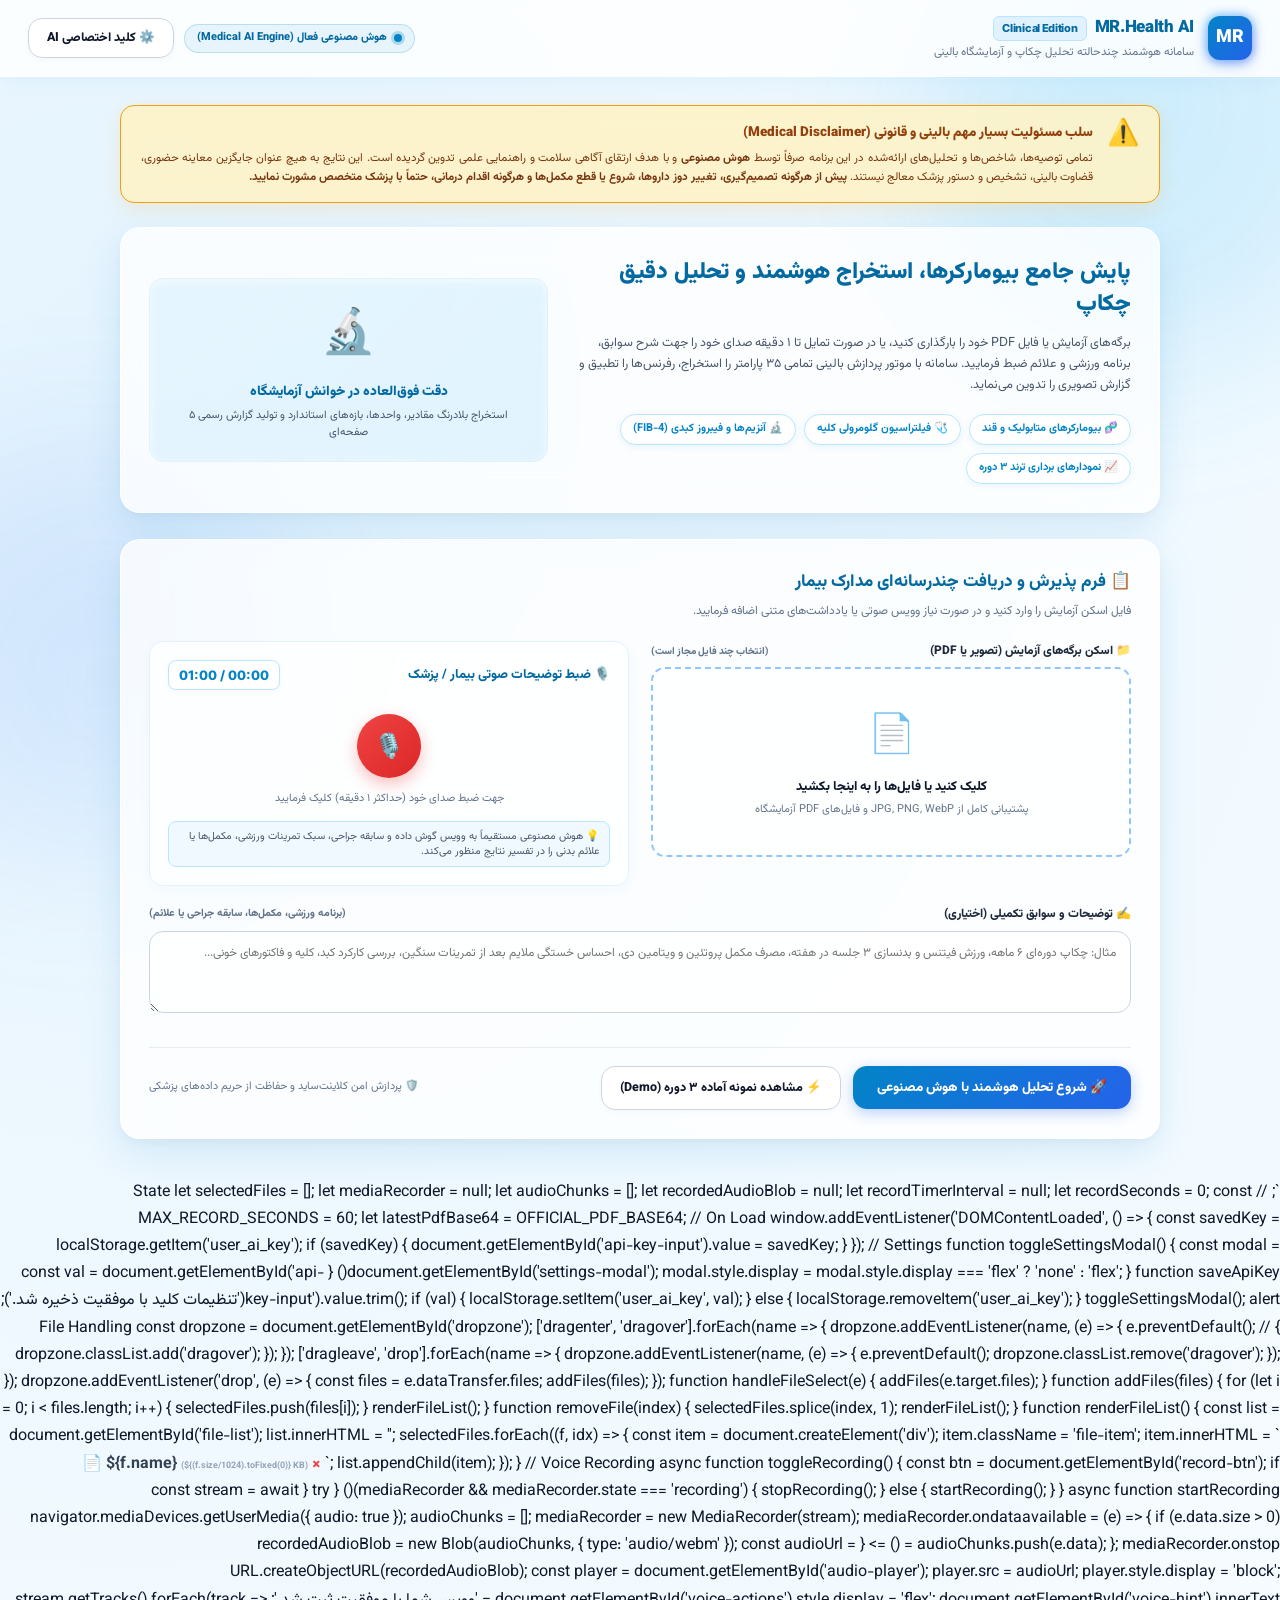
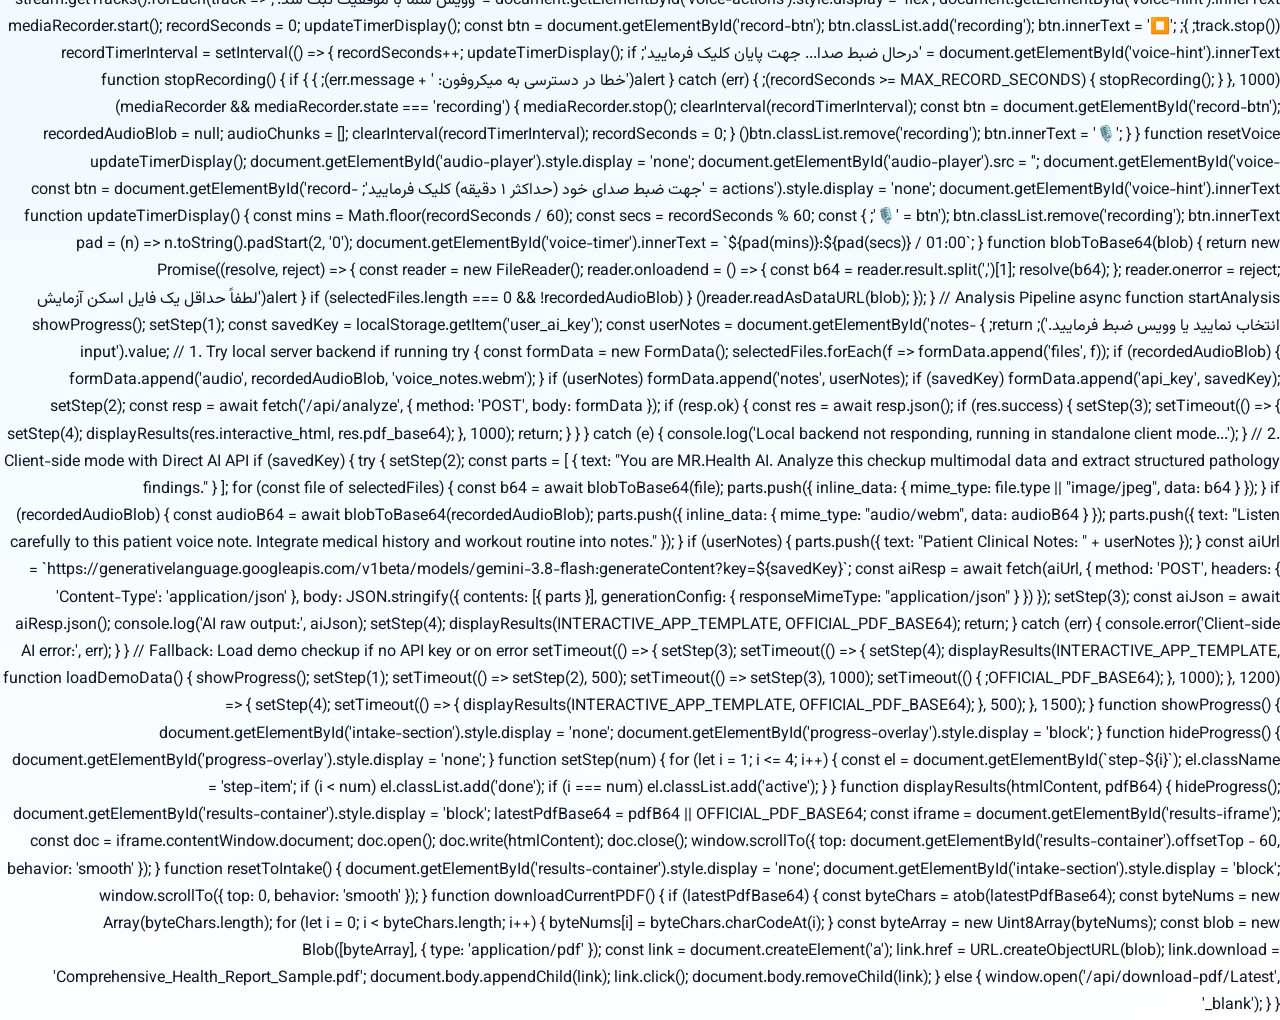
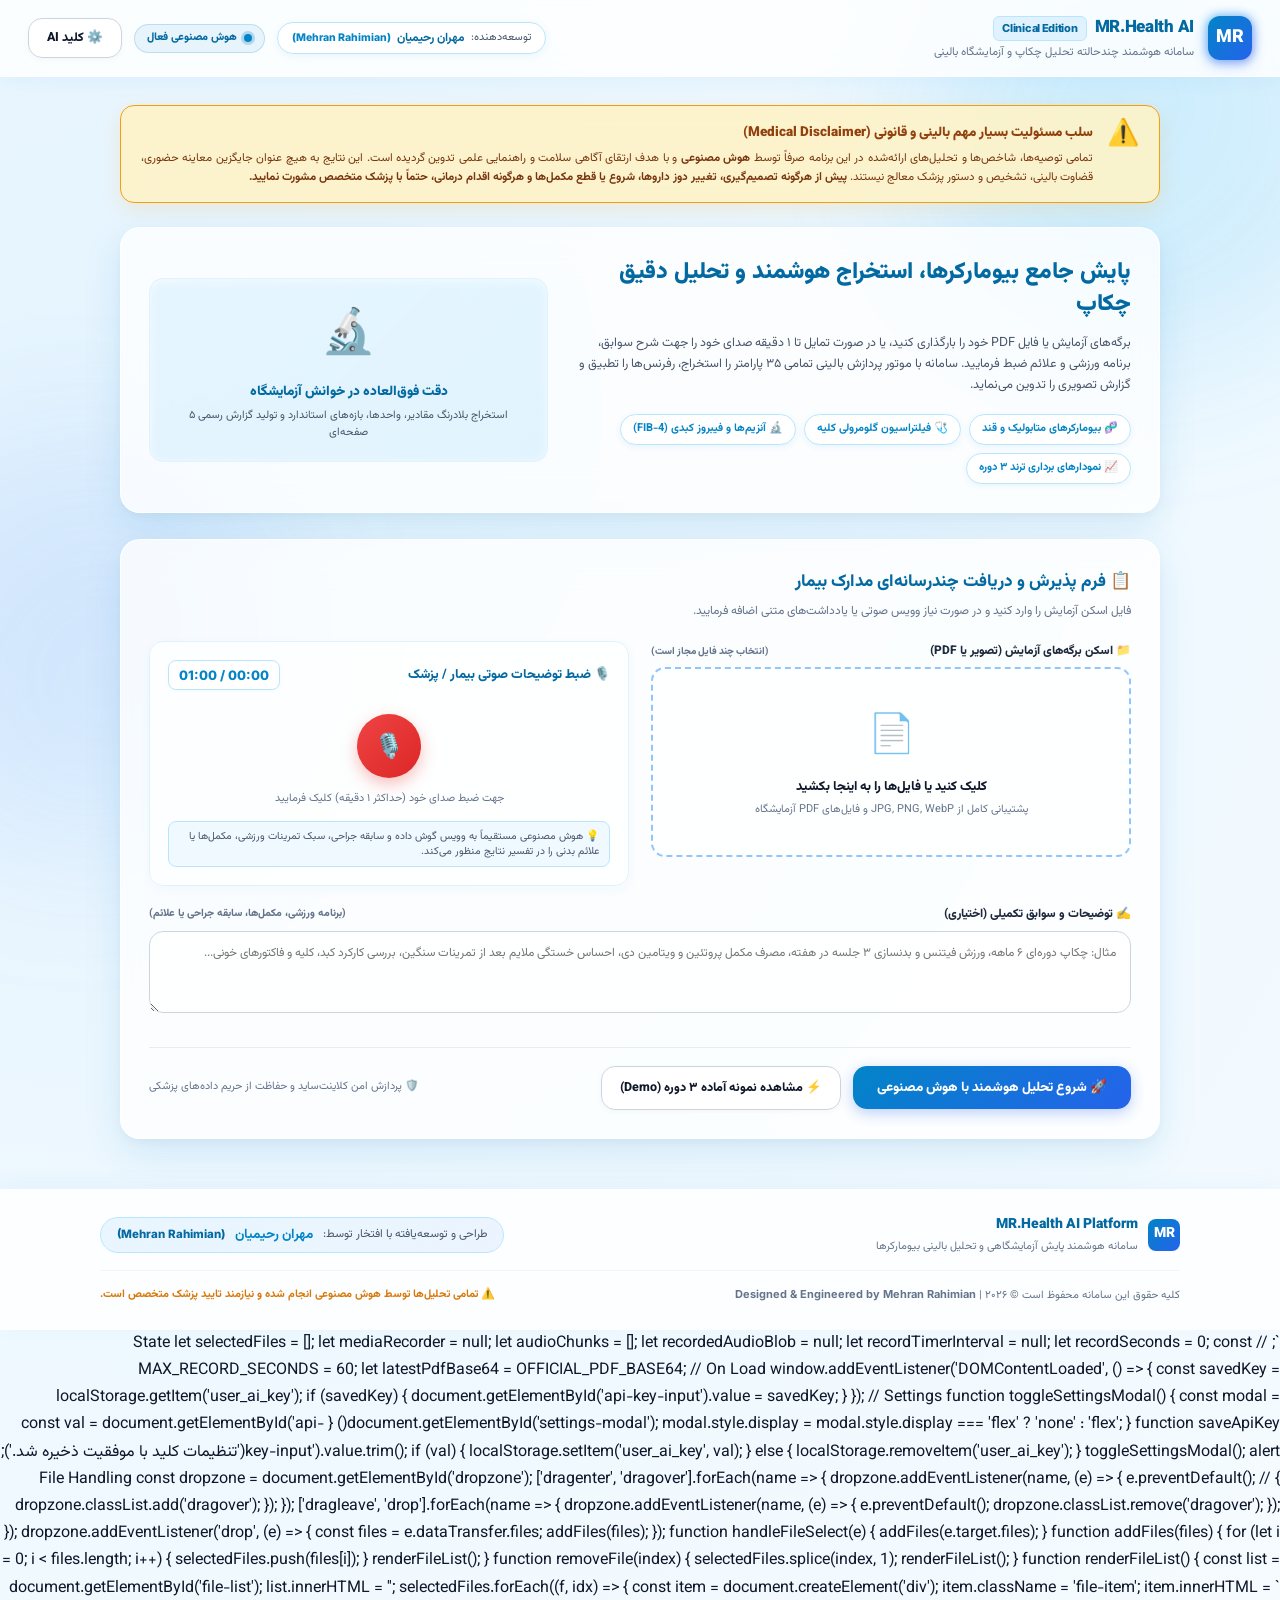
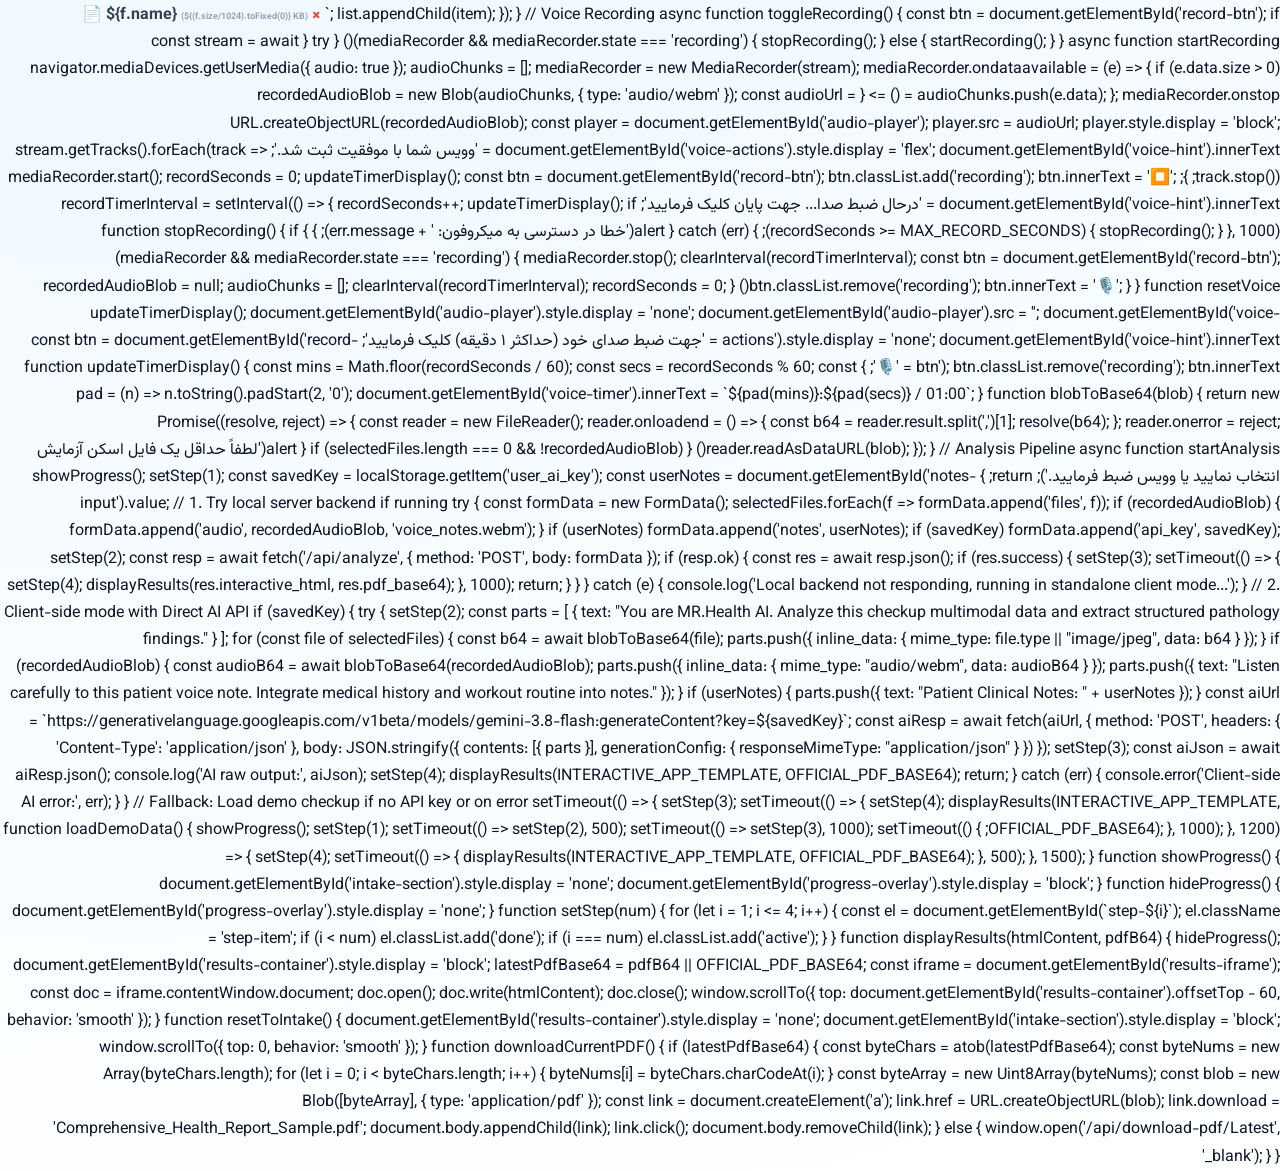
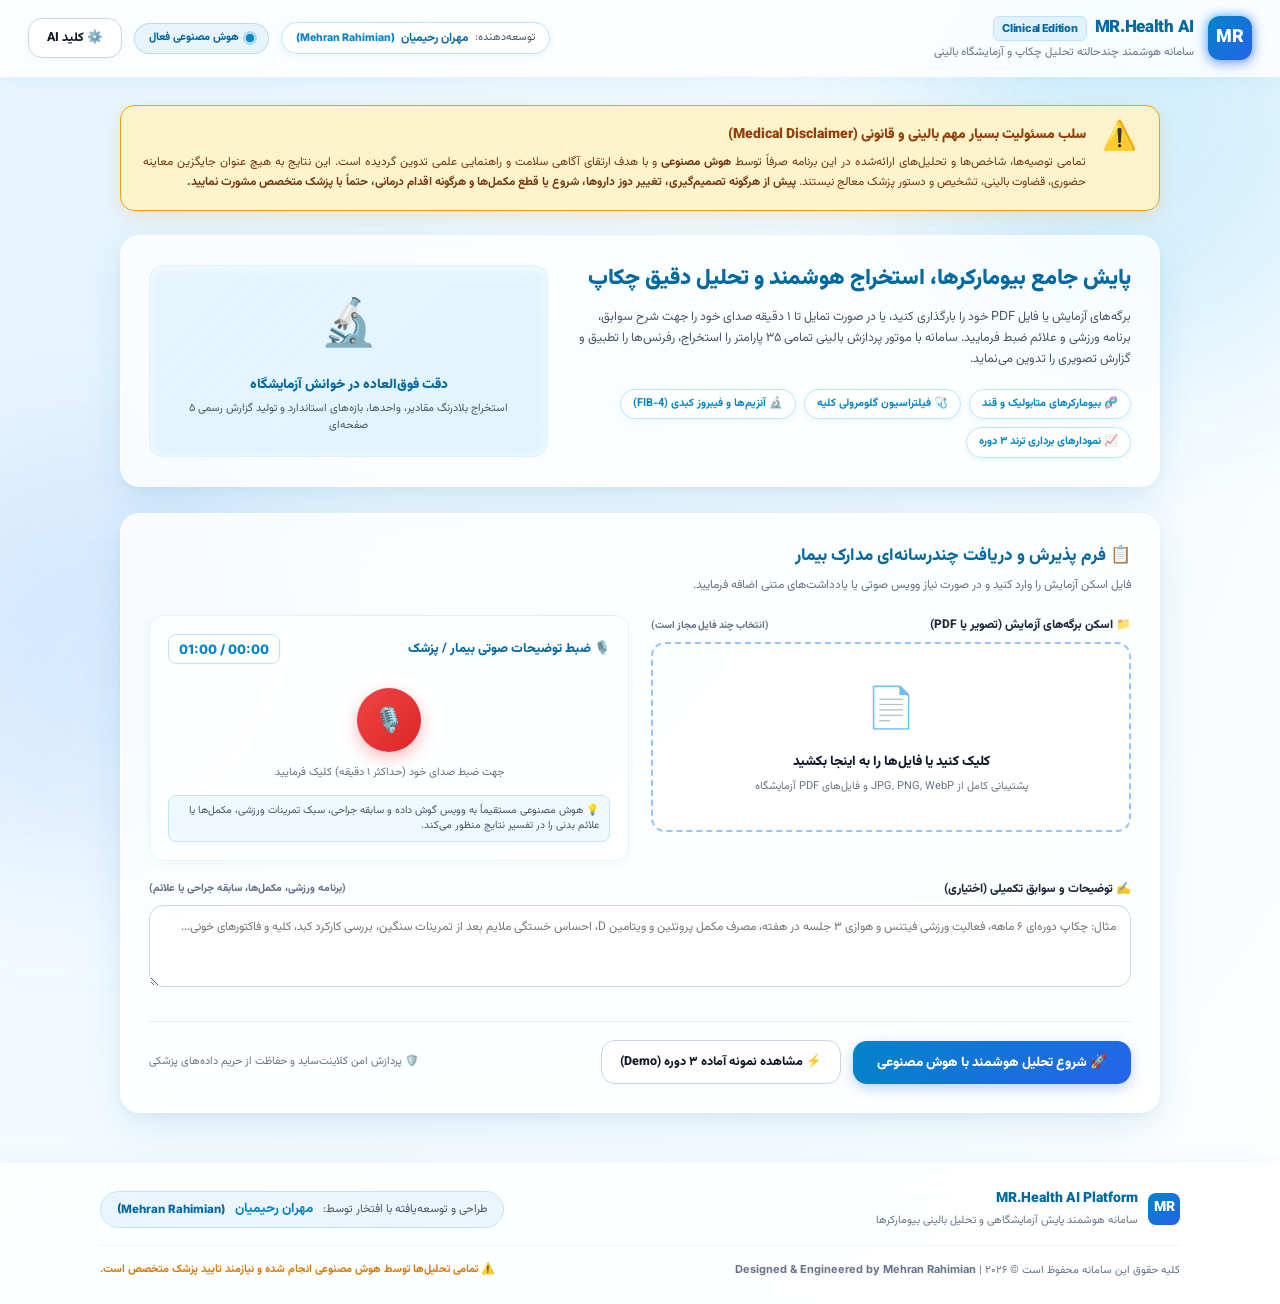
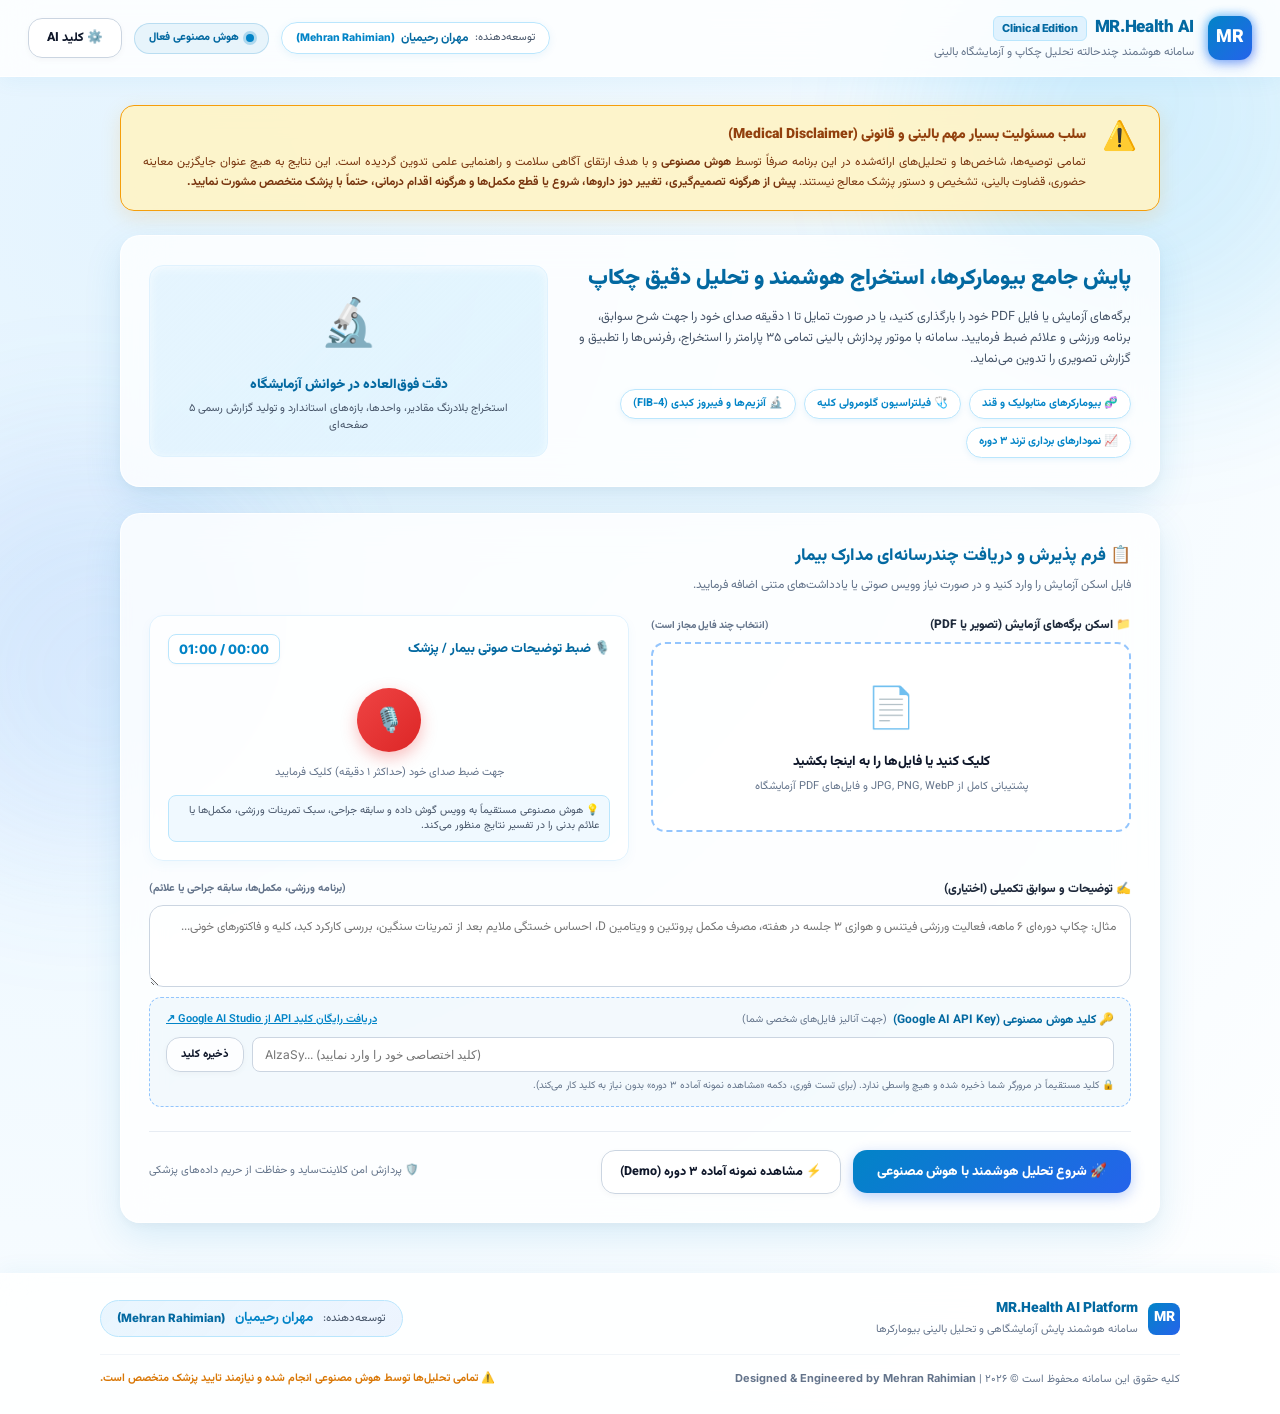
